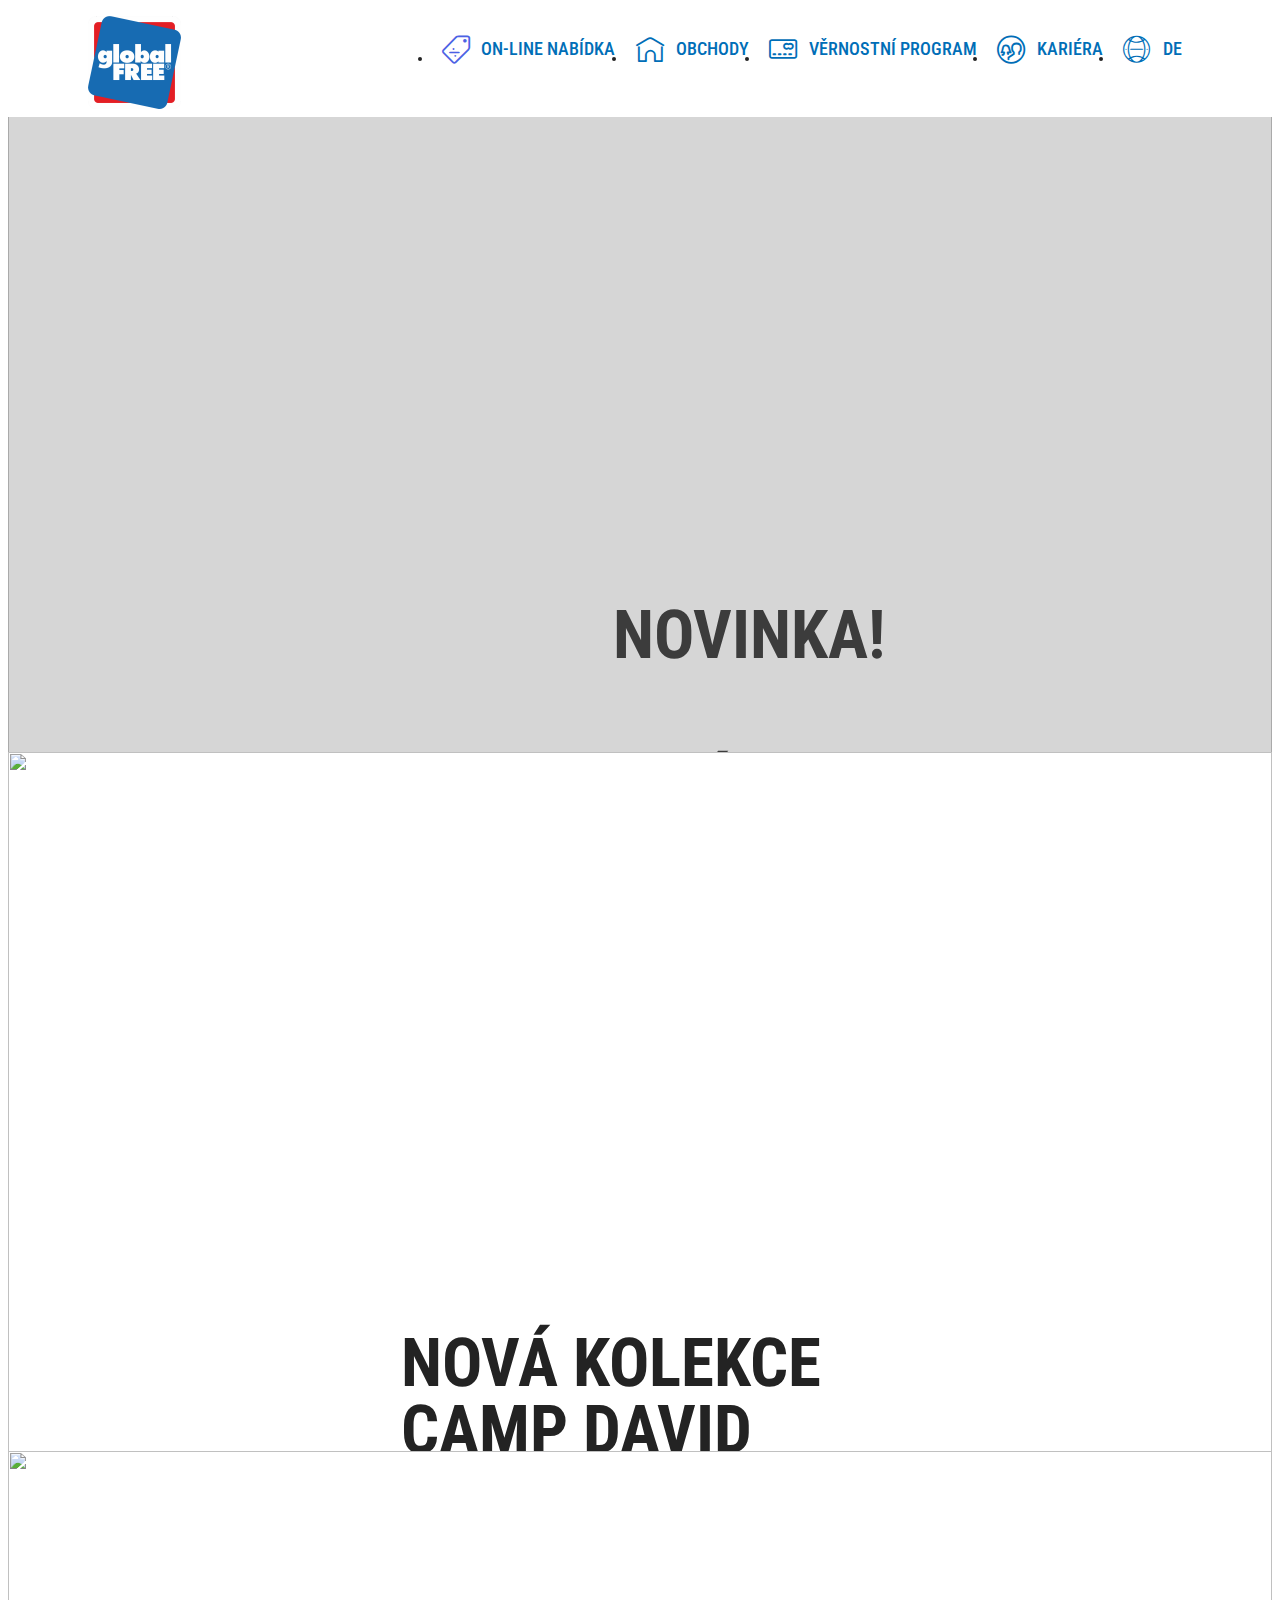
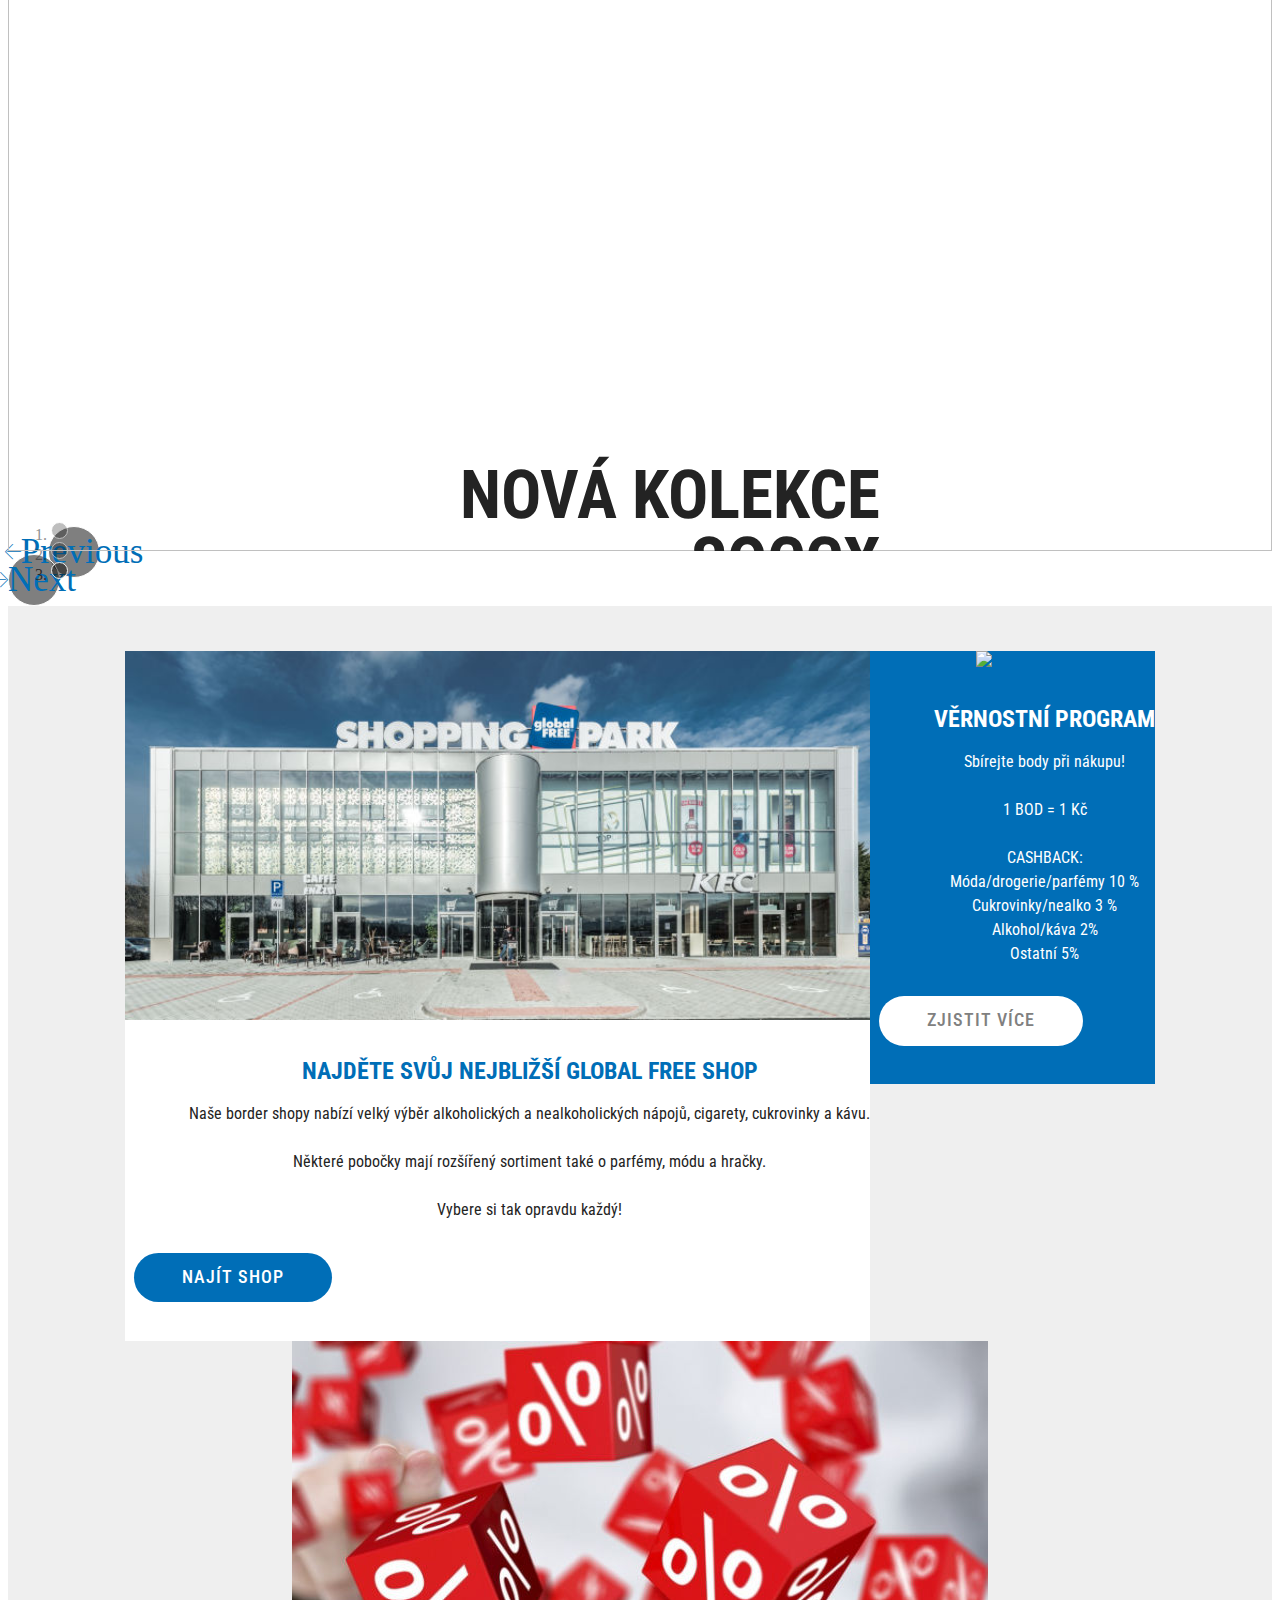
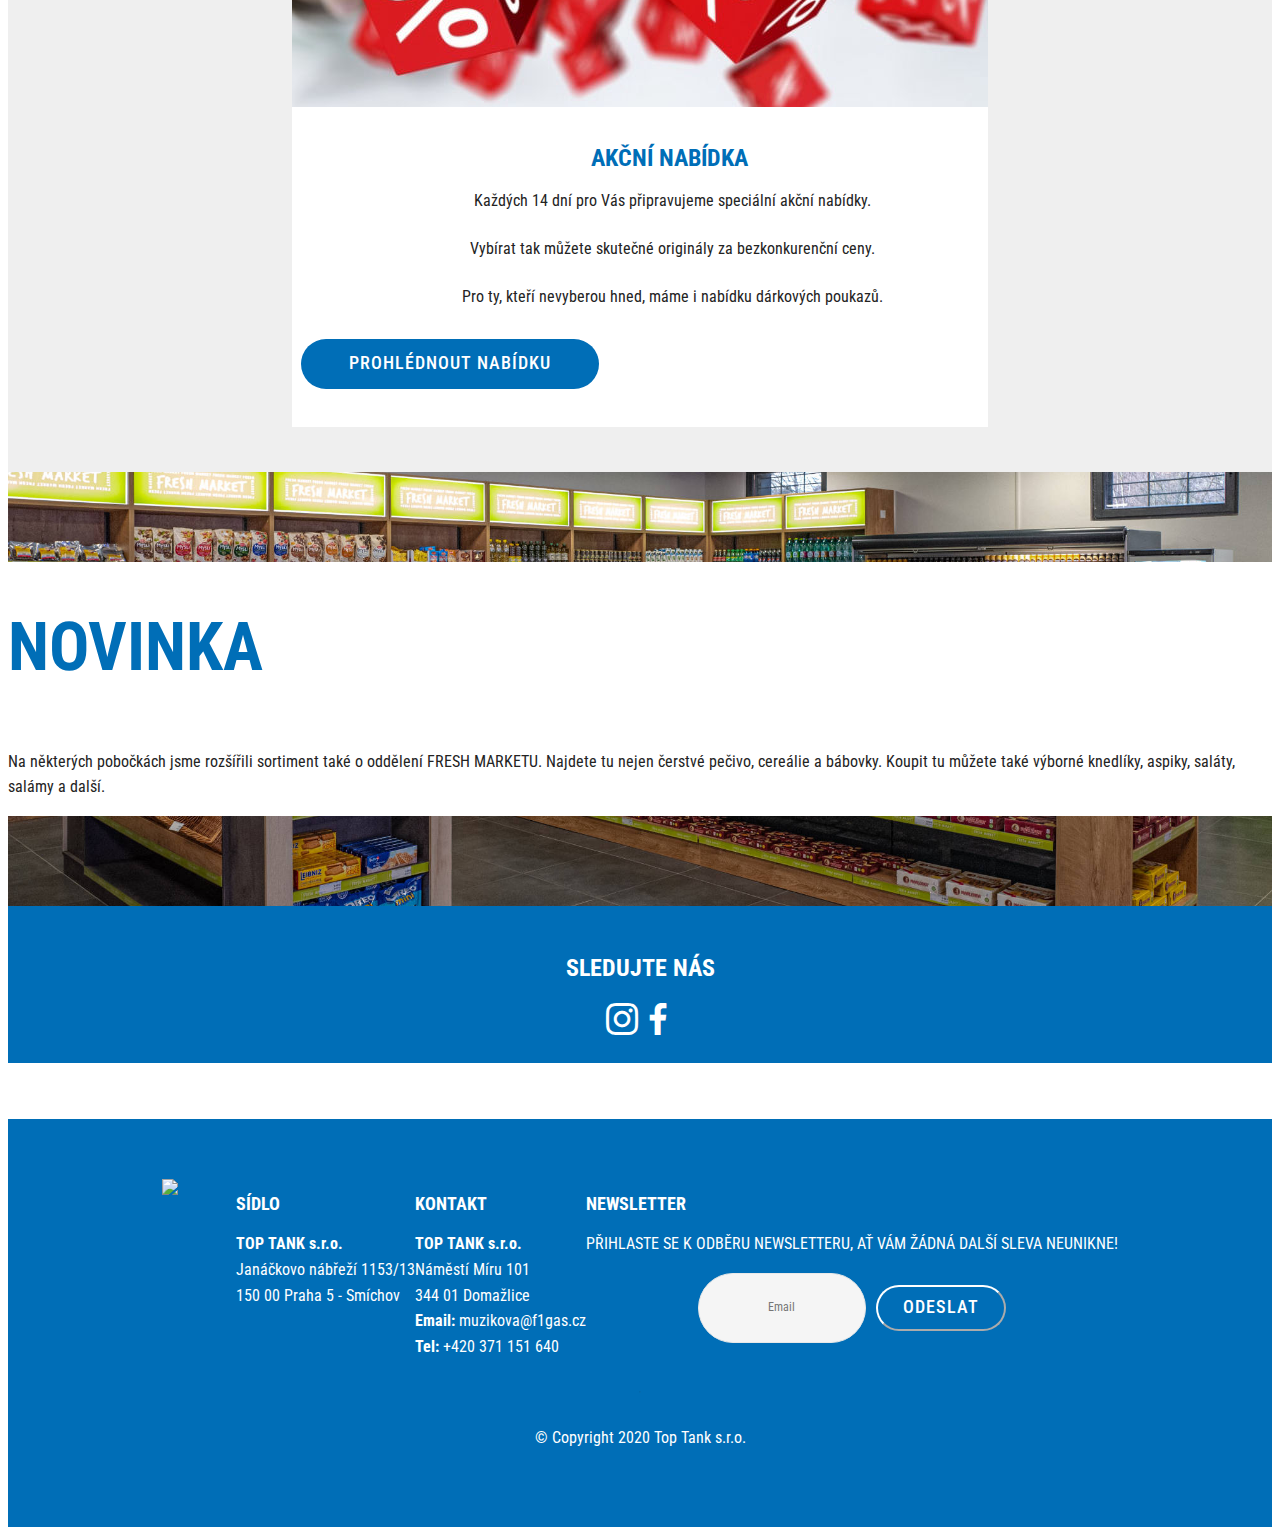
==== index.html @ 1b496476 "DE" ====
<!DOCTYPE html>
<html  >
<head>
  <!-- Site made with Mobirise Website Builder v4.12.1, https://mobirise.com -->
  <meta charset="UTF-8">
  <meta http-equiv="X-UA-Compatible" content="IE=edge">
  <meta name="generator" content="Mobirise v4.12.1, mobirise.com">
  <meta name="viewport" content="width=device-width, initial-scale=1, minimum-scale=1">
  <link rel="shortcut icon" href="assets/images/logo-global-186x186.png" type="image/x-icon">
  <meta name="description" content="">
  
  <title>Home</title>
  <link rel="stylesheet" href="assets/web/assets/mobirise-icons-bold/mobirise-icons-bold.css">
  <link rel="stylesheet" href="assets/web/assets/mobirise-icons/mobirise-icons.css">
  <link rel="stylesheet" href="assets/bootstrap/css/bootstrap.min.css">
  <link rel="stylesheet" href="assets/bootstrap/css/bootstrap-grid.min.css">
  <link rel="stylesheet" href="assets/bootstrap/css/bootstrap-reboot.min.css">
  <link rel="stylesheet" href="assets/dropdown/css/style.css">
  <link rel="stylesheet" href="assets/tether/tether.min.css">
  <link rel="stylesheet" href="assets/socicon/css/styles.css">
  <link rel="stylesheet" href="assets/theme/css/style.css">
  <link rel="preload" as="style" href="assets/mobirise/css/mbr-additional.css"><link rel="stylesheet" href="assets/mobirise/css/mbr-additional.css" type="text/css">
  
  
  
</head>
<body>
  <section class="menu cid-qTkzRZLJNu" once="menu" id="menu1-0">

    

    <nav class="navbar navbar-expand beta-menu navbar-dropdown align-items-center navbar-toggleable-sm">
        <button class="navbar-toggler navbar-toggler-right" type="button" data-toggle="collapse" data-target="#navbarSupportedContent" aria-controls="navbarSupportedContent" aria-expanded="false" aria-label="Toggle navigation">
            <div class="hamburger">
                <span></span>
                <span></span>
                <span></span>
                <span></span>
            </div>
        </button>
        <div class="menu-logo">
            <div class="navbar-brand">
                <span class="navbar-logo">
                    <a href="index.html">
                         <img src="assets/images/logo-global-186x186.png" alt="Mobirise" title="" style="height: 5.8rem;">
                    </a>
                </span>
                
            </div>
        </div>
        <div class="collapse navbar-collapse" id="navbarSupportedContent">
            <ul class="navbar-nav nav-dropdown nav-right" data-app-modern-menu="true"><li class="nav-item">
                    <a class="nav-link link text-primary display-4" href="page8.html"><span class="mbrib-sale mbr-iconfont mbr-iconfont-btn" style="color: rgb(76, 98, 228);"></span>ON-LINE NABÍDKA</a>
                </li><li class="nav-item"><a class="nav-link link text-primary display-4" href="page2.html"><span class="mbrib-home mbr-iconfont mbr-iconfont-btn"></span>OBCHODY</a></li>
                <li class="nav-item">
                    <a class="nav-link link text-primary display-4" href="page6.html"><span class="mbrib-credit-card mbr-iconfont mbr-iconfont-btn"></span>VĚRNOSTNÍ PROGRAM</a>
                </li><li class="nav-item"><a class="nav-link link text-primary display-4" href="page3.html"><span class="mbrib-users mbr-iconfont mbr-iconfont-btn"></span>KARIÉRA</a></li><li class="nav-item"><a class="nav-link link text-primary display-4" href="https://www.globalfree.cz/?lang=3"><span class="mbri-globe-2 mbr-iconfont mbr-iconfont-btn"></span>DE</a></li></ul>
            
        </div>
    </nav>
</section>

<section class="engine"><a href="https://mobirise.info/z">best website templates</a></section><section class="carousel slide cid-rQWN22Je6l" data-interval="false" id="slider2-2h">

    
    <div class="container-fluid content-slider">
        <div class="content-slider-wrap">
            <div><div class="mbr-slider slide carousel" data-keyboard="false" data-ride="carousel" data-interval="4000" data-pause="true"><ol class="carousel-indicators"><li data-app-prevent-settings="" data-target="#slider2-2h" data-slide-to="0"></li><li data-app-prevent-settings="" data-target="#slider2-2h" data-slide-to="1"></li><li data-app-prevent-settings="" data-target="#slider2-2h" class=" active" data-slide-to="2"></li></ol><div class="carousel-inner" role="listbox"><div class="carousel-item slider-fullscreen-image" data-bg-video-slide="false" style="background-image: url(assets/images/online-4275963-1920-1920x960.jpg);"><div class="container container-slide"><div class="image_wrapper"><div class="mbr-overlay" style="opacity: 0.3; background-color: rgb(118, 118, 118);"></div><img src="assets/images/online-4275963-1920-1920x960.jpg" alt="" title="FULL SCREEN SLIDER"><div class="carousel-caption justify-content-center"><div class="col-10 align-right"><h2 class="mbr-fonts-style display-1"><strong>NOVINKA!</strong><strong><br></strong></h2><p class="lead mbr-text mbr-fonts-style display-1"><strong>&nbsp;ON-LINE NÁKUPY</strong></p><div class="mbr-section-btn" buttons="0"><a class="btn display-4 btn-primary" href="page8.html">ZJISTIT VÍCE</a> </div></div></div></div></div></div><div class="carousel-item slider-fullscreen-image" data-bg-video-slide="false" style="background-image: url(assets/images/b2b-9.9.1196-1-rz-2000x3000.jpeg);"><div class="container container-slide"><div class="image_wrapper"><img src="assets/images/b2b-9.9.1196-1-rz-2000x3000.jpeg" alt="" title="VIDEO SLIDE"><div class="carousel-caption justify-content-center"><div class="col-10 align-left"><h2 class="mbr-fonts-style display-1"><strong>NOVÁ KOLEKCE</strong><br><strong>CAMP DAVID</strong></h2><p class="lead mbr-text mbr-fonts-style display-2"><strong>JIŽ NYNÍ V OC FOLMAVA</strong></p></div></div></div></div></div><div class="carousel-item slider-fullscreen-image active" data-bg-video-slide="false" style="background-image: url(assets/images/sx-spirit-aloha-shot-04-0062-1-rz-2-2000x3000.jpeg);"><div class="container container-slide"><div class="image_wrapper"><img src="assets/images/sx-spirit-aloha-shot-04-0062-1-rz-2-2000x3000.jpeg" alt="" title="IMAGE SLIDE"><div class="carousel-caption justify-content-center"><div class="col-10 align-right"><h2 class="mbr-fonts-style display-1"><strong><br></strong><strong>NOVÁ KOLEKCE</strong><br><strong>SOCCX</strong></h2><p class="lead mbr-text mbr-fonts-style display-2"><strong>JIŽ NYNÍ V OC FOLMAVA</strong></p></div></div></div></div></div></div><a data-app-prevent-settings="" class="carousel-control carousel-control-prev" role="button" data-slide="prev" href="#slider2-2h"><span aria-hidden="true" class="mbri-left mbr-iconfont"></span><span class="sr-only">Previous</span></a><a data-app-prevent-settings="" class="carousel-control carousel-control-next" role="button" data-slide="next" href="#slider2-2h"><span aria-hidden="true" class="mbri-right mbr-iconfont"></span><span class="sr-only">Next</span></a></div></div> 
        </div>
    </div>
</section>

<section class="features2 cid-rRpZSiwRb9" id="features02-40">

    

    
    <div class="container">
          <div class="row">
            <div class="col-12 col-md-12">
        
         
                </div>
              </div>
        
        
        <div class="row justify-content-center">
            <div class="card p-3 col-12 col-md-8 col-lg-4">
                <div class="card-wrapper card1">
                    <div class="card-img">
                        <a href="page2.html"><img src="assets/images/dsc-6520-final-web-696x345.jpg" alt="Mobirise" title=""></a>
                    </div>
                    <div class="card-box">
                        
                        <div class="title-wrap1 pb-4">
                        <h4 class="card-title1 mbr-fonts-style display-5"><a href="page2.html"><strong>NAJDĚTE SVŮJ NEJBLIŽŠÍ GLOBAL FREE SHOP</strong></a></h4>
                            </div>
                        <p class="mbr-text1 mbr-fonts-style display-7">Naše border shopy nabízí velký výběr alkoholických a nealkoholických nápojů, cigarety, cukrovinky a kávu.
<br>
<br>Některé pobočky mají rozšířený sortiment také o parfémy, módu a hračky.
<br>
<br>Vybere si tak opravdu každý!</p>
                    </div>
                    <div class="mbr-section-btn text-center"><a href="page2.html" class="btn btn-primary display-4">NAJÍT SHOP</a></div>
                </div>
            </div>

            <div class="card p-3 col-12 col-md-8 col-lg-4">
                <div class="card-wrapper card2">
                    <div class="card-img">
                        <a href="page6.html"><img src="assets/images/09-400x400.jpg" alt="Mobirise" title=""></a>
                    </div>
                                      <div class="card-box">
                        
                                          <div class="title-wrap2 pb-4">
                        <h4 class="card-title2 mbr-fonts-style display-5"><a href="page6.html" class="text-white"><strong>VĚRNOSTNÍ PROGRAM</strong></a></h4></div>
                        <p class="mbr-text2 mbr-fonts-style display-7">Sbírejte body při nákupu!
<br>
<br>1 BOD = 1 Kč
<br>
<br>CASHBACK:
<br>Móda/drogerie/parfémy 10 %
<br>Cukrovinky/nealko 3 %
<br>Alkohol/káva 2%
<br>Ostatní 5%</p>
                    </div>
                    <div class="mbr-section-btn text-center"><a href="page6.html" class="btn btn-white display-4">ZJISTIT VÍCE</a></div>
                </div>
            </div>

            <div class="card p-3 col-12 col-md-8 col-lg-4">
                <div class="card-wrapper card3">
                    <div class="card-img">
                        <a href="page1.html"><img src="assets/images/61301-910fbdeade-696x366.jpg" alt="Mobirise" title=""></a>
                    </div>
                                       <div class="card-box">
                        
                                           <div class="title-wrap3 pb-4">
                        <h4 class="card-title3 mbr-fonts-style display-5"><a href="page1.html"><strong>AKČNÍ NABÍDKA</strong></a>&nbsp;</h4></div>
                        <p class="mbr-text3 mbr-fonts-style display-7">Každých 14 dní pro Vás připravujeme speciální akční nabídky.
<br>
<br>Vybírat tak můžete skutečné originály za bezkonkurenční ceny.
<br>
<br>Pro ty, kteří nevyberou hned, máme i nabídku dárkových poukazů.</p>
                    </div>
                    <div class="mbr-section-btn text-center"><a href="page1.html" class="btn btn-primary display-4">
                            PROHLÉDNOUT NABÍDKU</a></div>
                </div>
            </div>

            
        </div>
    </div>
</section>

<section class="header10 cid-rQYGXHuWbc" id="header10-2j">

    

    

    <div class="container">
        <div class="media-container-column mbr-white p-5 align-left col-lg-8 col-md-10">
            <h1 class="mbr-section-title mbr-bold pb-3 mbr-fonts-style display-1">
                NOVINKA</h1>
            
            <p class="mbr-text pb-3 mbr-fonts-style display-7">Na některých pobočkách jsme rozšířili sortiment také o oddělení FRESH MARKETU. Najdete tu nejen čerstvé pečivo, cereálie a bábovky. Koupit tu můžete také výborné knedlíky, aspiky, saláty, salámy a další.</p>
            
        </div>
    </div>

    
</section>

<section class="cid-rRaK3TYxlQ" id="social-buttons2-36">

    

    

    <div class="container">
        <div class="media-container-row">
            <div class="col-md-8 align-center">
                <h2 class="pb-3 mbr-fonts-style display-5"><strong>SLEDUJTE NÁS</strong></h2>
                <div class="social-list pl-0 mb-0">
                    <a href="https://www.instagram.com/globalfreeshop/?hl=cs" target="_blank">
                        <span class="px-2 mbr-iconfont mbr-iconfont-social socicon-instagram socicon" style="color: rgb(255, 255, 255); fill: rgb(255, 255, 255);"></span>
                    </a>
                    <a href="https://www.facebook.com/GlobalFree.cz/" target="_blank">
                        <span class="px-2 mbr-iconfont mbr-iconfont-social socicon-facebook socicon" style="color: rgb(255, 255, 255); fill: rgb(255, 255, 255);"></span>
                    </a>
                    <a href="https://instagram.com/mobirise" target="_blank">
                        
                    </a>
                    <a href="https://www.youtube.com/c/mobirise" target="_blank">
                        
                    </a>
                    <a href="https://www.behance.net/Mobirise" target="_blank">
                        
                    </a>
                </div>
            </div>
        </div>
    </div>
</section>

<section class="team1 cid-rRaK3iK3nm" id="team1-35">
    
    
    
    <div class="container align-center">
        
        
        <div class="row media-row">
            
        <div class="team-item col-lg-3 col-md-6">
                <div class="item-image">
                    <a href="http://top-card.eu/cs/uvod/" target="_blank"><img src="assets/images/14-510x510.jpeg" alt="" title=""></a>
                </div>
                
            </div><div class="team-item col-lg-3 col-md-6">
                <div class="item-image">
                    <a href="https://www.shoppingparkfolmava.eu/" target="_blank"><img src="assets/images/13-510x508.jpg" alt="" title=""></a>
                </div>
                
            </div><div class="team-item col-lg-3 col-md-6">
                <div class="item-image">
                    <a href="https://www.f1gas.eu/" target="_blank"><img src="assets/images/12-510x510.jpg" alt="" title=""></a>
                </div>
                
            </div></div>    
    </div>
</section>

<section class="footer3 cid-rRaKcnX2vC" id="footer3-37">

    

    

    <div class="container">
        <div class="media-container-row content">
            <div class="col-md-2 col-sm-4">
                <div class="mb-3 img-logo">
                    <a href="https://mobirise.co/">
                         <img src="assets/images/logo-global-192x192.png" alt="Mobirise" title="">
                    </a>
                </div>
                <p class="mbr-fonts-style foot-logo display-7"></p>
            </div>
            <div class="col-md-3 col-sm-4">
                <p class="mb-4 mbr-fonts-style foot-title display-4"><strong>SÍDLO</strong></p>
                <p class="mbr-text mbr-links-column mbr-fonts-style display-7"><strong>TOP TANK s.r.o.</strong>                    
<br>Janáčkovo nábřeží 1153/13
<br>150 00 Praha 5 - Smíchov</p>
            </div>
            <div class="col-md-3 col-sm-4">
                <p class="mb-4 mbr-fonts-style foot-title display-4"><strong>KONTAKT</strong></p>
                <p class="mbr-text mbr-fonts-style mbr-links-column display-7"><strong>TOP TANK s.r.o.
</strong><br>Náměstí Míru 101
<br>344 01 Domažlice
<br><strong>Email: </strong>muzikova@f1gas.cz 
<br><strong>Tel:</strong> +420 371 151 640</p>
            </div>
            <div class="col-md-4 col-sm-12">
                <p class="mb-4 mbr-fonts-style foot-title display-4"><strong>NEWSLETTER</strong></p>
                <p class="mbr-text form-text mbr-fonts-style display-7">PŘIHLASTE SE K ODBĚRU NEWSLETTERU, AŤ VÁM ŽÁDNÁ DALŠÍ SLEVA NEUNIKNE!</p>
                <div class="media-container-column" data-form-type="formoid">
                    <!---Formbuilder Form--->
                    <form action="https://mobirise.com/" method="POST" class="mbr-form form-with-styler" data-form-title="Mobirise Form"><input type="hidden" name="email" data-form-email="true" value="02qhebOiG1i0k4bB42nNZx4FVZdfmeLm5cvxe2+/yfO5xAv3qfqxxtJmKEZ+PIzM8AKI5WwAbqno4i8o7tKXVaUMH2b8/wqGrVq2hpw3Q/K1sSVpSa+lDNN8Uzxz0NnE">
                        <div class="row form-inline justify-content-center">
                            <div hidden="hidden" data-form-alert="" class="alert alert-success col-12">Děkujeme Vám za udělený souhlas se zasíláním newsletteru. Nyní už Vám žádná další slevová akce neunikne!

Pro odhlášení z odběru využijte odkaz v patičce posledního newsletteru.

S pozdravem

Tým Global Free</div>
                            <div hidden="hidden" data-form-alert-danger="" class="alert alert-danger col-12">
                            </div>
                        </div>
                        <div class="dragArea row form-inline justify-content-center">
                            <div class="col-auto form-group " data-for="email">
                                <input type="email" name="email" placeholder="Email" data-form-field="Email" required="required" class="form-control input-sm input-inverse my-2 display-7" id="email-footer3-37">
                            </div>
                            <div class="col-auto input-group-btn  m-2"><button type="submit" class="btn m-0 btn-white-outline display-4">ODESLAT</button></div>
                        </div>
                    </form><!---Formbuilder Form--->
                </div>

            </div>
        </div>
        <div class="footer-lower">
            <div class="media-container-row">
                <div class="col-sm-12">
                    <hr>
                </div>
            </div>
            <div class="media-container-row">
                <div class="col-sm-6 copyright">
                    <p class="mbr-text mbr-fonts-style display-7">
                        © Copyright 2020 Top Tank s.r.o.</p>
                </div>
                <div class="col-md-6">
                    
                </div>
            </div>
        </div>
    </div>
</section>


  <script src="assets/web/assets/jquery/jquery.min.js"></script>
  <script src="assets/popper/popper.min.js"></script>
  <script src="assets/bootstrap/js/bootstrap.min.js"></script>
  <script src="assets/ytplayer/jquery.mb.ytplayer.min.js"></script>
  <script src="assets/vimeoplayer/jquery.mb.vimeo_player.js"></script>
  <script src="assets/smoothscroll/smooth-scroll.js"></script>
  <script src="assets/bootstrapcarouselswipe/bootstrap-carousel-swipe.js"></script>
  <script src="assets/dropdown/js/nav-dropdown.js"></script>
  <script src="assets/dropdown/js/navbar-dropdown.js"></script>
  <script src="assets/touchswipe/jquery.touch-swipe.min.js"></script>
  <script src="assets/sociallikes/social-likes.js"></script>
  <script src="assets/tether/tether.min.js"></script>
  <script src="assets/theme/js/script.js"></script>
  <script src="assets/formoid/formoid.min.js"></script>
  <script src="assets/slidervideo/script.js"></script>
  
  
</body>
</html>
---- assets/web/assets/mobirise-icons-bold/mobirise-icons-bold.css ----
@font-face {
  font-family: 'mobirise-icons-bold';
  font-display: swap;
  src:  url('mobirise-icons-bold.eot?m1l4yr');
  src:  url('mobirise-icons-bold.eot?m1l4yr#iefix') format('embedded-opentype'),
    url('mobirise-icons-bold.ttf?m1l4yr') format('truetype'),
    url('mobirise-icons-bold.woff?m1l4yr') format('woff'),
    url('mobirise-icons-bold.svg?m1l4yr#mobirise-icons-bold') format('svg');
  font-weight: normal;
  font-style: normal;
}

[class^="mbrib-"], [class*="mbrib-"] {
  /* use !important to prevent issues with browser extensions that change fonts */
  font-family: 'mobirise-icons-bold' !important;
  speak: none;
  font-style: normal;
  font-weight: normal;
  font-variant: normal;
  text-transform: none;
  line-height: 1;

  /* Better Font Rendering =========== */
  -webkit-font-smoothing: antialiased;
  -moz-osx-font-smoothing: grayscale;
}

.mbrib-add-submenu:before {
  content: "\e900";
}
.mbrib-alert:before {
  content: "\e901";
}
.mbrib-align-center:before {
  content: "\e902";
}
.mbrib-align-justify:before {
  content: "\e903";
}
.mbrib-align-left:before {
  content: "\e904";
}
.mbrib-align-right:before {
  content: "\e905";
}
.mbrib-android:before {
  content: "\e906";
}
.mbrib-apple:before {
  content: "\e907";
}
.mbrib-arrow-down:before {
  content: "\e908";
}
.mbrib-arrow-next:before {
  content: "\e909";
}
.mbrib-arrow-prev:before {
  content: "\e90a";
}
.mbrib-arrow-up:before {
  content: "\e90b";
}
.mbrib-bold:before {
  content: "\e90c";
}
.mbrib-bookmark:before {
  content: "\e90d";
}
.mbrib-bootstrap:before {
  content: "\e90e";
}
.mbrib-briefcase:before {
  content: "\e90f";
}
.mbrib-browse:before {
  content: "\e910";
}
.mbrib-bulleted-list:before {
  content: "\e911";
}
.mbrib-calendar:before {
  content: "\e912";
}
.mbrib-camera:before {
  content: "\e913";
}
.mbrib-cart-add:before {
  content: "\e914";
}
.mbrib-cart-full:before {
  content: "\e915";
}
.mbrib-cash:before {
  content: "\e916";
}
.mbrib-change-style:before {
  content: "\e917";
}
.mbrib-chat:before {
  content: "\e918";
}
.mbrib-clock:before {
  content: "\e919";
}
.mbrib-close:before {
  content: "\e91a";
}
.mbrib-cloud:before {
  content: "\e91b";
}
.mbrib-code:before {
  content: "\e91c";
}
.mbrib-contact-form:before {
  content: "\e91d";
}
.mbrib-credit-card:before {
  content: "\e91e";
}
.mbrib-cursor-click:before {
  content: "\e91f";
}
.mbrib-cust-feedback:before {
  content: "\e920";
}
.mbrib-database:before {
  content: "\e921";
}
.mbrib-delivery:before {
  content: "\e922";
}
.mbrib-desktop:before {
  content: "\e923";
}
.mbrib-devices:before {
  content: "\e924";
}
.mbrib-down:before {
  content: "\e925";
}
.mbrib-download:before {
  content: "\e926";
}
.mbrib-drag-n-drop:before {
  content: "\e927";
}
.mbrib-drag-n-drop2:before {
  content: "\e928";
}
.mbrib-edit:before {
  content: "\e929";
}
.mbrib-edit2:before {
  content: "\e92a";
}
.mbrib-error:before {
  content: "\e92b";
}
.mbrib-extension:before {
  content: "\e92c";
}
.mbrib-features:before {
  content: "\e92d";
}
.mbrib-file:before {
  content: "\e92e";
}
.mbrib-flag:before {
  content: "\e92f";
}
.mbrib-folder:before {
  content: "\e930";
}
.mbrib-gift:before {
  content: "\e931";
}
.mbrib-github:before {
  content: "\e932";
}
.mbrib-globe-2:before {
  content: "\e933";
}
.mbrib-globe:before {
  content: "\e934";
}
.mbrib-growing-chart:before {
  content: "\e935";
}
.mbrib-hearth:before {
  content: "\e936";
}
.mbrib-help:before {
  content: "\e937";
}
.mbrib-home:before {
  content: "\e938";
}
.mbrib-hot-cup:before {
  content: "\e939";
}
.mbrib-idea:before {
  content: "\e93a";
}
.mbrib-image-gallery:before {
  content: "\e93b";
}
.mbrib-image-slider:before {
  content: "\e93c";
}
.mbrib-info:before {
  content: "\e93d";
}
.mbrib-italic:before {
  content: "\e93e";
}
.mbrib-key:before {
  content: "\e93f";
}
.mbrib-laptop:before {
  content: "\e940";
}
.mbrib-layers:before {
  content: "\e941";
}
.mbrib-left-right:before {
  content: "\e942";
}
.mbrib-left:before {
  content: "\e943";
}
.mbrib-letter:before {
  content: "\e944";
}
.mbrib-like:before {
  content: "\e945";
}
.mbrib-link:before {
  content: "\e946";
}
.mbrib-lock:before {
  content: "\e947";
}
.mbrib-login:before {
  content: "\e948";
}
.mbrib-logout:before {
  content: "\e949";
}
.mbrib-magic-stick:before {
  content: "\e94a";
}
.mbrib-map-pin:before {
  content: "\e94b";
}
.mbrib-menu:before {
  content: "\e94c";
}
.mbrib-mobile:before {
  content: "\e94d";
}
.mbrib-mobile2:before {
  content: "\e94e";
}
.mbrib-mobirise:before {
  content: "\e94f";
}
.mbrib-more-horizontal:before {
  content: "\e950";
}
.mbrib-more-vertical:before {
  content: "\e951";
}
.mbrib-music:before {
  content: "\e952";
}
.mbrib-new-file:before {
  content: "\e953";
}
.mbrib-numbered-list:before {
  content: "\e954";
}
.mbrib-opened-folder:before {
  content: "\e955";
}
.mbrib-pages:before {
  content: "\e956";
}
.mbrib-paper-plane:before {
  content: "\e957";
}
.mbrib-paperclip:before {
  content: "\e958";
}
.mbrib-photo:before {
  content: "\e959";
}
.mbrib-photos:before {
  content: "\e95a";
}
.mbrib-pin:before {
  content: "\e95b";
}
.mbrib-play:before {
  content: "\e95c";
}
.mbrib-plus:before {
  content: "\e95d";
}
.mbrib-preview:before {
  content: "\e95e";
}
.mbrib-print:before {
  content: "\e95f";
}
.mbrib-protect:before {
  content: "\e960";
}
.mbrib-question:before {
  content: "\e961";
}
.mbrib-quote-left:before {
  content: "\e962";
}
.mbrib-quote-right:before {
  content: "\e963";
}
.mbrib-redo:before {
  content: "\e964";
}
.mbrib-refresh:before {
  content: "\e965";
}
.mbrib-responsive:before {
  content: "\e966";
}
.mbrib-right:before {
  content: "\e967";
}
.mbrib-rocket:before {
  content: "\e968";
}
.mbrib-sad-face:before {
  content: "\e969";
}
.mbrib-sale:before {
  content: "\e96a";
}
.mbrib-save:before {
  content: "\e96b";
}
.mbrib-search:before {
  content: "\e96c";
}
.mbrib-setting:before {
  content: "\e96d";
}
.mbrib-setting2:before {
  content: "\e96e";
}
.mbrib-setting3:before {
  content: "\e96f";
}
.mbrib-share:before {
  content: "\e970";
}
.mbrib-shopping-bag:before {
  content: "\e971";
}
.mbrib-shopping-basket:before {
  content: "\e972";
}
.mbrib-shopping-cart:before {
  content: "\e973";
}
.mbrib-sites:before {
  content: "\e974";
}
.mbrib-smile-face:before {
  content: "\e975";
}
.mbrib-speed:before {
  content: "\e976";
}
.mbrib-star:before {
  content: "\e977";
}
.mbrib-success:before {
  content: "\e978";
}
.mbrib-sun:before {
  content: "\e979";
}
.mbrib-sun2:before {
  content: "\e97a";
}
.mbrib-tablet-vertical:before {
  content: "\e97b";
}
.mbrib-tablet:before {
  content: "\e97c";
}
.mbrib-target:before {
  content: "\e97d";
}
.mbrib-timer:before {
  content: "\e97e";
}
.mbrib-to-ftp:before {
  content: "\e97f";
}
.mbrib-to-local-drive:before {
  content: "\e980";
}
.mbrib-touch-swipe:before {
  content: "\e981";
}
.mbrib-touch:before {
  content: "\e982";
}
.mbrib-trash:before {
  content: "\e983";
}
.mbrib-underline:before {
  content: "\e984";
}
.mbrib-undo:before {
  content: "\e985";
}
.mbrib-unlink:before {
  content: "\e986";
}
.mbrib-unlock:before {
  content: "\e987";
}
.mbrib-up-down:before {
  content: "\e988";
}
.mbrib-up:before {
  content: "\e989";
}
.mbrib-update:before {
  content: "\e98a";
}
.mbrib-upload:before {
  content: "\e98b";
}
.mbrib-user:before {
  content: "\e98c";
}
.mbrib-user2:before {
  content: "\e98d";
}
.mbrib-users:before {
  content: "\e98e";
}
.mbrib-video-play:before {
  content: "\e98f";
}
.mbrib-video:before {
  content: "\e990";
}
.mbrib-watch:before {
  content: "\e991";
}
.mbrib-website-theme:before {
  content: "\e992";
}
.mbrib-wifi:before {
  content: "\e993";
}
.mbrib-windows:before {
  content: "\e994";
}
.mbrib-zoom-out:before {
  content: "\e995";
}
---- assets/web/assets/mobirise-icons/mobirise-icons.css ----
@font-face {
  font-family: 'MobiriseIcons';
  src:  url('mobirise-icons.eot?spat4u');
  src:  url('mobirise-icons.eot?spat4u#iefix') format('embedded-opentype'),
    url('mobirise-icons.ttf?spat4u') format('truetype'),
    url('mobirise-icons.woff?spat4u') format('woff'),
    url('mobirise-icons.svg?spat4u#MobiriseIcons') format('svg');
  font-weight: normal;
  font-style: normal;
  font-display: swap;
}

[class^="mbri-"], [class*=" mbri-"] {
  /* use !important to prevent issues with browser extensions that change fonts */
  font-family: MobiriseIcons !important;
  speak: none;
  font-style: normal;
  font-weight: normal;
  font-variant: normal;
  text-transform: none;
  line-height: 1;

  /* Better Font Rendering =========== */
  -webkit-font-smoothing: antialiased;
  -moz-osx-font-smoothing: grayscale;
}

.mbri-add-submenu:before {
  content: "\e900";
}
.mbri-alert:before {
  content: "\e901";
}
.mbri-align-center:before {
  content: "\e902";
}
.mbri-align-justify:before {
  content: "\e903";
}
.mbri-align-left:before {
  content: "\e904";
}
.mbri-align-right:before {
  content: "\e905";
}
.mbri-android:before {
  content: "\e906";
}
.mbri-apple:before {
  content: "\e907";
}
.mbri-arrow-down:before {
  content: "\e908";
}
.mbri-arrow-next:before {
  content: "\e909";
}
.mbri-arrow-prev:before {
  content: "\e90a";
}
.mbri-arrow-up:before {
  content: "\e90b";
}
.mbri-bold:before {
  content: "\e90c";
}
.mbri-bookmark:before {
  content: "\e90d";
}
.mbri-bootstrap:before {
  content: "\e90e";
}
.mbri-briefcase:before {
  content: "\e90f";
}
.mbri-browse:before {
  content: "\e910";
}
.mbri-bulleted-list:before {
  content: "\e911";
}
.mbri-calendar:before {
  content: "\e912";
}
.mbri-camera:before {
  content: "\e913";
}
.mbri-cart-add:before {
  content: "\e914";
}
.mbri-cart-full:before {
  content: "\e915";
}
.mbri-cash:before {
  content: "\e916";
}
.mbri-change-style:before {
  content: "\e917";
}
.mbri-chat:before {
  content: "\e918";
}
.mbri-clock:before {
  content: "\e919";
}
.mbri-close:before {
  content: "\e91a";
}
.mbri-cloud:before {
  content: "\e91b";
}
.mbri-code:before {
  content: "\e91c";
}
.mbri-contact-form:before {
  content: "\e91d";
}
.mbri-credit-card:before {
  content: "\e91e";
}
.mbri-cursor-click:before {
  content: "\e91f";
}
.mbri-cust-feedback:before {
  content: "\e920";
}
.mbri-database:before {
  content: "\e921";
}
.mbri-delivery:before {
  content: "\e922";
}
.mbri-desktop:before {
  content: "\e923";
}
.mbri-devices:before {
  content: "\e924";
}
.mbri-down:before {
  content: "\e925";
}
.mbri-download:before {
  content: "\e989";
}
.mbri-drag-n-drop:before {
  content: "\e927";
}
.mbri-drag-n-drop2:before {
  content: "\e928";
}
.mbri-edit:before {
  content: "\e929";
}
.mbri-edit2:before {
  content: "\e92a";
}
.mbri-error:before {
  content: "\e92b";
}
.mbri-extension:before {
  content: "\e92c";
}
.mbri-features:before {
  content: "\e92d";
}
.mbri-file:before {
  content: "\e92e";
}
.mbri-flag:before {
  content: "\e92f";
}
.mbri-folder:before {
  content: "\e930";
}
.mbri-gift:before {
  content: "\e931";
}
.mbri-github:before {
  content: "\e932";
}
.mbri-globe:before {
  content: "\e933";
}
.mbri-globe-2:before {
  content: "\e934";
}
.mbri-growing-chart:before {
  content: "\e935";
}
.mbri-hearth:before {
  content: "\e936";
}
.mbri-help:before {
  content: "\e937";
}
.mbri-home:before {
  content: "\e938";
}
.mbri-hot-cup:before {
  content: "\e939";
}
.mbri-idea:before {
  content: "\e93a";
}
.mbri-image-gallery:before {
  content: "\e93b";
}
.mbri-image-slider:before {
  content: "\e93c";
}
.mbri-info:before {
  content: "\e93d";
}
.mbri-italic:before {
  content: "\e93e";
}
.mbri-key:before {
  content: "\e93f";
}
.mbri-laptop:before {
  content: "\e940";
}
.mbri-layers:before {
  content: "\e941";
}
.mbri-left-right:before {
  content: "\e942";
}
.mbri-left:before {
  content: "\e943";
}
.mbri-letter:before {
  content: "\e944";
}
.mbri-like:before {
  content: "\e945";
}
.mbri-link:before {
  content: "\e946";
}
.mbri-lock:before {
  content: "\e947";
}
.mbri-login:before {
  content: "\e948";
}
.mbri-logout:before {
  content: "\e949";
}
.mbri-magic-stick:before {
  content: "\e94a";
}
.mbri-map-pin:before {
  content: "\e94b";
}
.mbri-menu:before {
  content: "\e94c";
}
.mbri-mobile:before {
  content: "\e94d";
}
.mbri-mobile2:before {
  content: "\e94e";
}
.mbri-mobirise:before {
  content: "\e94f";
}
.mbri-more-horizontal:before {
  content: "\e950";
}
.mbri-more-vertical:before {
  content: "\e951";
}
.mbri-music:before {
  content: "\e952";
}
.mbri-new-file:before {
  content: "\e953";
}
.mbri-numbered-list:before {
  content: "\e954";
}
.mbri-opened-folder:before {
  content: "\e955";
}
.mbri-pages:before {
  content: "\e956";
}
.mbri-paper-plane:before {
  content: "\e957";
}
.mbri-paperclip:before {
  content: "\e958";
}
.mbri-photo:before {
  content: "\e959";
}
.mbri-photos:before {
  content: "\e95a";
}
.mbri-pin:before {
  content: "\e95b";
}
.mbri-play:before {
  content: "\e95c";
}
.mbri-plus:before {
  content: "\e95d";
}
.mbri-preview:before {
  content: "\e95e";
}
.mbri-print:before {
  content: "\e95f";
}
.mbri-protect:before {
  content: "\e960";
}
.mbri-question:before {
  content: "\e961";
}
.mbri-quote-left:before {
  content: "\e962";
}
.mbri-quote-right:before {
  content: "\e963";
}
.mbri-refresh:before {
  content: "\e964";
}
.mbri-responsive:before {
  content: "\e965";
}
.mbri-right:before {
  content: "\e966";
}
.mbri-rocket:before {
  content: "\e967";
}
.mbri-sad-face:before {
  content: "\e968";
}
.mbri-sale:before {
  content: "\e969";
}
.mbri-save:before {
  content: "\e96a";
}
.mbri-search:before {
  content: "\e96b";
}
.mbri-setting:before {
  content: "\e96c";
}
.mbri-setting2:before {
  content: "\e96d";
}
.mbri-setting3:before {
  content: "\e96e";
}
.mbri-share:before {
  content: "\e96f";
}
.mbri-shopping-bag:before {
  content: "\e970";
}
.mbri-shopping-basket:before {
  content: "\e971";
}
.mbri-shopping-cart:before {
  content: "\e972";
}
.mbri-sites:before {
  content: "\e973";
}
.mbri-smile-face:before {
  content: "\e974";
}
.mbri-speed:before {
  content: "\e975";
}
.mbri-star:before {
  content: "\e976";
}
.mbri-success:before {
  content: "\e977";
}
.mbri-sun:before {
  content: "\e978";
}
.mbri-sun2:before {
  content: "\e979";
}
.mbri-tablet:before {
  content: "\e97a";
}
.mbri-tablet-vertical:before {
  content: "\e97b";
}
.mbri-target:before {
  content: "\e97c";
}
.mbri-timer:before {
  content: "\e97d";
}
.mbri-to-ftp:before {
  content: "\e97e";
}
.mbri-to-local-drive:before {
  content: "\e97f";
}
.mbri-touch-swipe:before {
  content: "\e980";
}
.mbri-touch:before {
  content: "\e981";
}
.mbri-trash:before {
  content: "\e982";
}
.mbri-underline:before {
  content: "\e983";
}
.mbri-unlink:before {
  content: "\e984";
}
.mbri-unlock:before {
  content: "\e985";
}
.mbri-up-down:before {
  content: "\e986";
}
.mbri-up:before {
  content: "\e987";
}
.mbri-update:before {
  content: "\e988";
}
.mbri-upload:before {
 content: "\e926"; 
}
.mbri-user:before {
  content: "\e98a";
}
.mbri-user2:before {
  content: "\e98b";
}
.mbri-users:before {
  content: "\e98c";
}
.mbri-video:before {
  content: "\e98d";
}
.mbri-video-play:before {
  content: "\e98e";
}
.mbri-watch:before {
  content: "\e98f";
}
.mbri-website-theme:before {
  content: "\e990";
}
.mbri-wifi:before {
  content: "\e991";
}
.mbri-windows:before {
  content: "\e992";
}
.mbri-zoom-out:before {
  content: "\e993";
}
.mbri-redo:before {
  content: "\e994";
}
.mbri-undo:before {
  content: "\e995";
}
---- assets/dropdown/css/style.css ----
.navbar-dropdown {
  left: 0;
  padding: 0;
  position: absolute;
  right: 0;
  top: 0;
  transition: all 0.45s ease;
  z-index: 1030;
  background: #282828; }
  .navbar-dropdown .navbar-logo {
    margin-right: 0.8rem;
    transition: margin 0.3s ease-in-out;
    vertical-align: middle; }
    .navbar-dropdown .navbar-logo img {
      height: 3.125rem;
      transition: all 0.3s ease-in-out; }
    .navbar-dropdown .navbar-logo.mbr-iconfont {
      font-size: 3.125rem;
      line-height: 3.125rem; }
  .navbar-dropdown .navbar-caption {
    font-weight: 700;
    white-space: normal;
    vertical-align: -4px;
    line-height: 3.125rem !important; }
    .navbar-dropdown .navbar-caption, .navbar-dropdown .navbar-caption:hover {
      color: inherit;
      text-decoration: none; }
  .navbar-dropdown .mbr-iconfont + .navbar-caption {
    vertical-align: -1px; }
  .navbar-dropdown.navbar-fixed-top {
    position: fixed; }
  .navbar-dropdown .navbar-brand span {
    vertical-align: -4px; }
  .navbar-dropdown.bg-color.transparent {
    background: none; }
  .navbar-dropdown.navbar-short .navbar-brand {
    padding: 0.625rem 0; }
    .navbar-dropdown.navbar-short .navbar-brand span {
      vertical-align: -1px; }
  .navbar-dropdown.navbar-short .navbar-caption {
    line-height: 2.375rem !important;
    vertical-align: -2px; }
  .navbar-dropdown.navbar-short .navbar-logo {
    margin-right: 0.5rem; }
    .navbar-dropdown.navbar-short .navbar-logo img {
      height: 2.375rem; }
    .navbar-dropdown.navbar-short .navbar-logo.mbr-iconfont {
      font-size: 2.375rem;
      line-height: 2.375rem; }
  .navbar-dropdown.navbar-short .mbr-table-cell {
    height: 3.625rem; }
  .navbar-dropdown .navbar-close {
    left: 0.6875rem;
    position: fixed;
    top: 0.75rem;
    z-index: 1000; }
  .navbar-dropdown .hamburger-icon {
    content: "";
    display: inline-block;
    vertical-align: middle;
    width: 16px;
    -webkit-box-shadow: 0 -6px 0 1px #282828,0 0 0 1px #282828,0 6px 0 1px #282828;
    -moz-box-shadow: 0 -6px 0 1px #282828,0 0 0 1px #282828,0 6px 0 1px #282828;
    box-shadow: 0 -6px 0 1px #282828,0 0 0 1px #282828,0 6px 0 1px #282828; }

.dropdown-menu .dropdown-toggle[data-toggle="dropdown-submenu"]::after {
  border-bottom: 0.35em solid transparent;
  border-left: 0.35em solid;
  border-right: 0;
  border-top: 0.35em solid transparent;
  margin-left: 0.3rem; }

.dropdown-menu .dropdown-item:focus {
  outline: 0; }

.nav-dropdown {
  font-size: 0.75rem;
  font-weight: 500;
  height: auto !important; }
  .nav-dropdown .nav-btn {
    padding-left: 1rem; }
  .nav-dropdown .link {
    margin: .667em 1.667em;
    font-weight: 500;
    padding: 0;
    transition: color .2s ease-in-out; }
    .nav-dropdown .link.dropdown-toggle {
      margin-right: 2.583em; }
      .nav-dropdown .link.dropdown-toggle::after {
        margin-left: .25rem;
        border-top: 0.35em solid;
        border-right: 0.35em solid transparent;
        border-left: 0.35em solid transparent;
        border-bottom: 0; }
      .nav-dropdown .link.dropdown-toggle[aria-expanded="true"] {
        margin: 0;
        padding: 0.667em 3.263em  0.667em 1.667em; }
  .nav-dropdown .link::after,
  .nav-dropdown .dropdown-item::after {
    color: inherit; }
  .nav-dropdown .btn {
    font-size: 0.75rem;
    font-weight: 700;
    letter-spacing: 0;
    margin-bottom: 0;
    padding-left: 1.25rem;
    padding-right: 1.25rem; }
  .nav-dropdown .dropdown-menu {
    border-radius: 0;
    border: 0;
    left: 0;
    margin: 0;
    padding-bottom: 1.25rem;
    padding-top: 1.25rem;
    position: relative; }
  .nav-dropdown .dropdown-submenu {
    margin-left: 0.125rem;
    top: 0; }
  .nav-dropdown .dropdown-item {
    font-weight: 500;
    line-height: 2;
    padding: 0.3846em 4.615em 0.3846em 1.5385em;
    position: relative;
    transition: color .2s ease-in-out, background-color .2s ease-in-out; }
    .nav-dropdown .dropdown-item::after {
      margin-top: -0.3077em;
      position: absolute;
      right: 1.1538em;
      top: 50%; }
    .nav-dropdown .dropdown-item:focus, .nav-dropdown .dropdown-item:hover {
      background: none; }

@media (max-width: 767px) {
  .nav-dropdown.navbar-toggleable-sm {
    bottom: 0;
    display: none;
    left: 0;
    overflow-x: hidden;
    position: fixed;
    top: 0;
    transform: translateX(-100%);
    -ms-transform: translateX(-100%);
    -webkit-transform: translateX(-100%);
    width: 18.75rem;
    z-index: 999; } }
.nav-dropdown.navbar-toggleable-xl {
  bottom: 0;
  display: none;
  left: 0;
  overflow-x: hidden;
  position: fixed;
  top: 0;
  transform: translateX(-100%);
  -ms-transform: translateX(-100%);
  -webkit-transform: translateX(-100%);
  width: 18.75rem;
  z-index: 999; }

.nav-dropdown-sm {
  display: block !important;
  overflow-x: hidden;
  overflow: auto;
  padding-top: 3.875rem; }
  .nav-dropdown-sm::after {
    content: "";
    display: block;
    height: 3rem;
    width: 100%; }
  .nav-dropdown-sm.collapse.in ~ .navbar-close {
    display: block !important; }
  .nav-dropdown-sm.collapsing, .nav-dropdown-sm.collapse.in {
    transform: translateX(0);
    -ms-transform: translateX(0);
    -webkit-transform: translateX(0);
    transition: all 0.25s ease-out;
    -webkit-transition: all 0.25s ease-out;
    background: #282828; }
  .nav-dropdown-sm.collapsing[aria-expanded="false"] {
    transform: translateX(-100%);
    -ms-transform: translateX(-100%);
    -webkit-transform: translateX(-100%); }
  .nav-dropdown-sm .nav-item {
    display: block;
    margin-left: 0 !important;
    padding-left: 0; }
  .nav-dropdown-sm .link,
  .nav-dropdown-sm .dropdown-item {
    border-top: 1px dotted rgba(255, 255, 255, 0.1);
    font-size: 0.8125rem;
    line-height: 1.6;
    margin: 0 !important;
    padding: 0.875rem 2.4rem 0.875rem 1.5625rem !important;
    position: relative;
    white-space: normal; }
    .nav-dropdown-sm .link:focus, .nav-dropdown-sm .link:hover,
    .nav-dropdown-sm .dropdown-item:focus,
    .nav-dropdown-sm .dropdown-item:hover {
      background: rgba(0, 0, 0, 0.2) !important;
      color: #c0a375; }
  .nav-dropdown-sm .nav-btn {
    position: relative;
    padding: 1.5625rem 1.5625rem 0 1.5625rem; }
    .nav-dropdown-sm .nav-btn::before {
      border-top: 1px dotted rgba(255, 255, 255, 0.1);
      content: "";
      left: 0;
      position: absolute;
      top: 0;
      width: 100%; }
    .nav-dropdown-sm .nav-btn + .nav-btn {
      padding-top: 0.625rem; }
      .nav-dropdown-sm .nav-btn + .nav-btn::before {
        display: none; }
  .nav-dropdown-sm .btn {
    padding: 0.625rem 0; }
  .nav-dropdown-sm .dropdown-toggle[data-toggle="dropdown-submenu"]::after {
    margin-left: .25rem;
    border-top: 0.35em solid;
    border-right: 0.35em solid transparent;
    border-left: 0.35em solid transparent;
    border-bottom: 0; }
  .nav-dropdown-sm .dropdown-toggle[data-toggle="dropdown-submenu"][aria-expanded="true"]::after {
    border-top: 0;
    border-right: 0.35em solid transparent;
    border-left: 0.35em solid transparent;
    border-bottom: 0.35em solid; }
  .nav-dropdown-sm .dropdown-menu {
    margin: 0;
    padding: 0;
    position: relative;
    top: 0;
    left: 0;
    width: 100%;
    border: 0;
    float: none;
    border-radius: 0;
    background: none; }
  .nav-dropdown-sm .dropdown-submenu {
    left: 100%;
    margin-left: 0.125rem;
    margin-top: -1.25rem;
    top: 0; }

.navbar-toggleable-sm .nav-dropdown .dropdown-menu {
  position: absolute; }

.navbar-toggleable-sm .nav-dropdown .dropdown-submenu {
  left: 100%;
  margin-left: 0.125rem;
  margin-top: -1.25rem;
  top: 0; }

.navbar-toggleable-sm.opened .nav-dropdown .dropdown-menu {
  position: relative; }

.navbar-toggleable-sm.opened .nav-dropdown .dropdown-submenu {
  left: 0;
  margin-left: 00rem;
  margin-top: 0rem;
  top: 0; }

.is-builder .nav-dropdown.collapsing {
  transition: none !important; }

/*# sourceMappingURL=style.css.map */
---- assets/socicon/css/styles.css ----
@charset "UTF-8";

@font-face {
  font-family: "socicon";
  src:url("../fonts/socicon.eot");
  src:url("../fonts/socicon.eot?#iefix") format("embedded-opentype"),
    url("../fonts/socicon.woff") format("woff"),
    url("../fonts/socicon.ttf") format("truetype"),
    url("../fonts/socicon.svg#socicon") format("svg");
  font-weight: normal;
  font-style: normal;
  font-display:swap;
}

[data-icon]:before {
  font-family: "socicon" !important;
  content: attr(data-icon);
  font-style: normal !important;
  font-weight: normal !important;
  font-variant: normal !important;
  text-transform: none !important;
  speak: none;
  line-height: 1;
  -webkit-font-smoothing: antialiased;
  -moz-osx-font-smoothing: grayscale;
}

[class^="socicon-"]:before,
[class*=" socicon-"]:before {
  font-family: "socicon" !important;
  font-style: normal !important;
  font-weight: normal !important;
  font-variant: normal !important;
  text-transform: none !important;
  speak: none;
  line-height: 1;
  -webkit-font-smoothing: antialiased;
  -moz-osx-font-smoothing: grayscale;
}

.socicon-modelmayhem:before {
  content: "\e000";
}
.socicon-mixcloud:before {
  content: "\e001";
}
.socicon-drupal:before {
  content: "\e002";
}
.socicon-swarm:before {
  content: "\e003";
}
.socicon-istock:before {
  content: "\e004";
}
.socicon-yammer:before {
  content: "\e005";
}
.socicon-ello:before {
  content: "\e006";
}
.socicon-stackoverflow:before {
  content: "\e007";
}
.socicon-persona:before {
  content: "\e008";
}
.socicon-triplej:before {
  content: "\e009";
}
.socicon-houzz:before {
  content: "\e00a";
}
.socicon-rss:before {
  content: "\e00b";
}
.socicon-paypal:before {
  content: "\e00c";
}
.socicon-odnoklassniki:before {
  content: "\e00d";
}
.socicon-airbnb:before {
  content: "\e00e";
}
.socicon-periscope:before {
  content: "\e00f";
}
.socicon-outlook:before {
  content: "\e010";
}
.socicon-coderwall:before {
  content: "\e011";
}
.socicon-tripadvisor:before {
  content: "\e012";
}
.socicon-appnet:before {
  content: "\e013";
}
.socicon-goodreads:before {
  content: "\e014";
}
.socicon-tripit:before {
  content: "\e015";
}
.socicon-lanyrd:before {
  content: "\e016";
}
.socicon-slideshare:before {
  content: "\e017";
}
.socicon-buffer:before {
  content: "\e018";
}
.socicon-disqus:before {
  content: "\e019";
}
.socicon-vkontakte:before {
  content: "\e01a";
}
.socicon-whatsapp:before {
  content: "\e01b";
}
.socicon-patreon:before {
  content: "\e01c";
}
.socicon-storehouse:before {
  content: "\e01d";
}
.socicon-pocket:before {
  content: "\e01e";
}
.socicon-mail:before {
  content: "\e01f";
}
.socicon-blogger:before {
  content: "\e020";
}
.socicon-technorati:before {
  content: "\e021";
}
.socicon-reddit:before {
  content: "\e022";
}
.socicon-dribbble:before {
  content: "\e023";
}
.socicon-stumbleupon:before {
  content: "\e024";
}
.socicon-digg:before {
  content: "\e025";
}
.socicon-envato:before {
  content: "\e026";
}
.socicon-behance:before {
  content: "\e027";
}
.socicon-delicious:before {
  content: "\e028";
}
.socicon-deviantart:before {
  content: "\e029";
}
.socicon-forrst:before {
  content: "\e02a";
}
.socicon-play:before {
  content: "\e02b";
}
.socicon-zerply:before {
  content: "\e02c";
}
.socicon-wikipedia:before {
  content: "\e02d";
}
.socicon-apple:before {
  content: "\e02e";
}
.socicon-flattr:before {
  content: "\e02f";
}
.socicon-github:before {
  content: "\e030";
}
.socicon-renren:before {
  content: "\e031";
}
.socicon-friendfeed:before {
  content: "\e032";
}
.socicon-newsvine:before {
  content: "\e033";
}
.socicon-identica:before {
  content: "\e034";
}
.socicon-bebo:before {
  content: "\e035";
}
.socicon-zynga:before {
  content: "\e036";
}
.socicon-steam:before {
  content: "\e037";
}
.socicon-xbox:before {
  content: "\e038";
}
.socicon-windows:before {
  content: "\e039";
}
.socicon-qq:before {
  content: "\e03a";
}
.socicon-douban:before {
  content: "\e03b";
}
.socicon-meetup:before {
  content: "\e03c";
}
.socicon-playstation:before {
  content: "\e03d";
}
.socicon-android:before {
  content: "\e03e";
}
.socicon-snapchat:before {
  content: "\e03f";
}
.socicon-twitter:before {
  content: "\e040";
}
.socicon-facebook:before {
  content: "\e041";
}
.socicon-googleplus:before {
  content: "\e042";
}
.socicon-pinterest:before {
  content: "\e043";
}
.socicon-foursquare:before {
  content: "\e044";
}
.socicon-yahoo:before {
  content: "\e045";
}
.socicon-skype:before {
  content: "\e046";
}
.socicon-yelp:before {
  content: "\e047";
}
.socicon-feedburner:before {
  content: "\e048";
}
.socicon-linkedin:before {
  content: "\e049";
}
.socicon-viadeo:before {
  content: "\e04a";
}
.socicon-xing:before {
  content: "\e04b";
}
.socicon-myspace:before {
  content: "\e04c";
}
.socicon-soundcloud:before {
  content: "\e04d";
}
.socicon-spotify:before {
  content: "\e04e";
}
.socicon-grooveshark:before {
  content: "\e04f";
}
.socicon-lastfm:before {
  content: "\e050";
}
.socicon-youtube:before {
  content: "\e051";
}
.socicon-vimeo:before {
  content: "\e052";
}
.socicon-dailymotion:before {
  content: "\e053";
}
.socicon-vine:before {
  content: "\e054";
}
.socicon-flickr:before {
  content: "\e055";
}
.socicon-500px:before {
  content: "\e056";
}
.socicon-wordpress:before {
  content: "\e058";
}
.socicon-tumblr:before {
  content: "\e059";
}
.socicon-twitch:before {
  content: "\e05a";
}
.socicon-8tracks:before {
  content: "\e05b";
}
.socicon-amazon:before {
  content: "\e05c";
}
.socicon-icq:before {
  content: "\e05d";
}
.socicon-smugmug:before {
  content: "\e05e";
}
.socicon-ravelry:before {
  content: "\e05f";
}
.socicon-weibo:before {
  content: "\e060";
}
.socicon-baidu:before {
  content: "\e061";
}
.socicon-angellist:before {
  content: "\e062";
}
.socicon-ebay:before {
  content: "\e063";
}
.socicon-imdb:before {
  content: "\e064";
}
.socicon-stayfriends:before {
  content: "\e065";
}
.socicon-residentadvisor:before {
  content: "\e066";
}
.socicon-google:before {
  content: "\e067";
}
.socicon-yandex:before {
  content: "\e068";
}
.socicon-sharethis:before {
  content: "\e069";
}
.socicon-bandcamp:before {
  content: "\e06a";
}
.socicon-itunes:before {
  content: "\e06b";
}
.socicon-deezer:before {
  content: "\e06c";
}
.socicon-telegram:before {
  content: "\e06e";
}
.socicon-openid:before {
  content: "\e06f";
}
.socicon-amplement:before {
  content: "\e070";
}
.socicon-viber:before {
  content: "\e071";
}
.socicon-zomato:before {
  content: "\e072";
}
.socicon-draugiem:before {
  content: "\e074";
}
.socicon-endomodo:before {
  content: "\e075";
}
.socicon-filmweb:before {
  content: "\e076";
}
.socicon-stackexchange:before {
  content: "\e077";
}
.socicon-wykop:before {
  content: "\e078";
}
.socicon-teamspeak:before {
  content: "\e079";
}
.socicon-teamviewer:before {
  content: "\e07a";
}
.socicon-ventrilo:before {
  content: "\e07b";
}
.socicon-younow:before {
  content: "\e07c";
}
.socicon-raidcall:before {
  content: "\e07d";
}
.socicon-mumble:before {
  content: "\e07e";
}
.socicon-medium:before {
  content: "\e06d";
}
.socicon-bebee:before {
  content: "\e07f";
}
.socicon-hitbox:before {
  content: "\e080";
}
.socicon-reverbnation:before {
  content: "\e081";
}
.socicon-formulr:before {
  content: "\e082";
}
.socicon-instagram:before {
  content: "\e057";
}
.socicon-battlenet:before {
  content: "\e083";
}
.socicon-chrome:before {
  content: "\e084";
}
.socicon-discord:before {
  content: "\e086";
}
.socicon-issuu:before {
  content: "\e087";
}
.socicon-macos:before {
  content: "\e088";
}
.socicon-firefox:before {
  content: "\e089";
}
.socicon-opera:before {
  content: "\e08d";
}
.socicon-keybase:before {
  content: "\e090";
}
.socicon-alliance:before {
  content: "\e091";
}
.socicon-livejournal:before {
  content: "\e092";
}
.socicon-googlephotos:before {
  content: "\e093";
}
.socicon-horde:before {
  content: "\e094";
}
.socicon-etsy:before {
  content: "\e095";
}
.socicon-zapier:before {
  content: "\e096";
}
.socicon-google-scholar:before {
  content: "\e097";
}
.socicon-researchgate:before {
  content: "\e098";
}
.socicon-wechat:before {
  content: "\e099";
}
.socicon-strava:before {
  content: "\e09a";
}
.socicon-line:before {
  content: "\e09b";
}
.socicon-lyft:before {
  content: "\e09c";
}
.socicon-uber:before {
  content: "\e09d";
}
.socicon-songkick:before {
  content: "\e09e";
}
.socicon-viewbug:before {
  content: "\e09f";
}
.socicon-googlegroups:before {
  content: "\e0a0";
}
.socicon-quora:before {
  content: "\e073";
}
.socicon-diablo:before {
  content: "\e085";
}
.socicon-blizzard:before {
  content: "\e0a1";
}
.socicon-hearthstone:before {
  content: "\e08b";
}
.socicon-heroes:before {
  content: "\e08a";
}
.socicon-overwatch:before {
  content: "\e08c";
}
.socicon-warcraft:before {
  content: "\e08e";
}
.socicon-starcraft:before {
  content: "\e08f";
}
.socicon-beam:before {
  content: "\e0a2";
}
.socicon-curse:before {
  content: "\e0a3";
}
.socicon-player:before {
  content: "\e0a4";
}
.socicon-streamjar:before {
  content: "\e0a5";
}
.socicon-nintendo:before {
  content: "\e0a6";
}
.socicon-hellocoton:before {
  content: "\e0a7";
}
---- assets/theme/css/style.css ----
/*!
 * Mobirise v4 theme (https://mobirise.com/)
 * Copyright 2017 Mobirise
 */
section {
  background-color: #eeeeee; }

body {
  font-style: normal;
  line-height: 1.5; }

section,
.container,
.container-fluid {
  position: relative;
  word-wrap: break-word; }

a.mbr-iconfont:hover {
  text-decoration: none; }

.article .lead p,
.article .lead ul,
.article .lead ol,
.article .lead pre,
.article .lead blockquote {
  margin-bottom: 0; }

ul,
ol,
pre,
blockquote {
  margin-bottom: 2.3125rem; }

pre {
  background: #f4f4f4;
  padding: 10px 24px;
  white-space: pre-wrap; }

.inactive {
  -webkit-user-select: none;
  -moz-user-select: none;
  -ms-user-select: none;
  user-select: none;
  pointer-events: none;
  -webkit-user-drag: none;
  user-drag: none; }

.mbr-section__comments .row {
  justify-content: center;
  -webkit-justify-content: center; }

a {
  font-style: normal;
  font-weight: 400;
  cursor: pointer; }
  a, a:hover {
    text-decoration: none; }

figure {
  margin-bottom: 0; }

body {
  color: #232323; }

h1,
h2,
h3,
h4,
h5,
h6,
.h1,
.h2,
.h3,
.h4,
.h5,
.h6,
.display-1,
.display-2,
.display-3,
.display-4 {
  line-height: 1;
  word-break: break-word;
  word-wrap: break-word; }

.mbr-section-title {
  font-style: normal;
  line-height: 1.2; }

.mbr-section-subtitle {
  line-height: 1.3; }

.mbr-text {
  font-style: normal;
  line-height: 1.6; }

b,
strong {
  font-weight: bold; }

blockquote {
  padding: 10px 0 10px 20px;
  position: relative;
  border-left: 2px solid;
  border-color: #ff3366; }

input:-webkit-autofill, input:-webkit-autofill:hover, input:-webkit-autofill:focus, input:-webkit-autofill:active {
  transition-delay: 9999s;
  transition-property: background-color, color; }

textarea[type='hidden'] {
  display: none; }

body {
  position: relative; }

section {
  background-position: 50% 50%;
  background-repeat: no-repeat;
  background-size: cover; }
  section .mbr-background-video,
  section .mbr-background-video-preview {
    position: absolute;
    bottom: 0;
    left: 0;
    right: 0;
    top: 0; }

.hidden {
  visibility: hidden; }

.mbr-z-index20 {
  z-index: 20; }

/*! Base colors */
.mbr-white {
  color: #ffffff; }

.mbr-black {
  color: #000000; }

.mbr-bg-white {
  background-color: #ffffff; }

.mbr-bg-black {
  background-color: #000000; }

/*! Text-aligns */
.align-left {
  text-align: left; }

.align-center {
  text-align: center; }

.align-right {
  text-align: right; }

@media (max-width: 767px) {
  .align-left,
  .align-center,
  .align-right,
  .mbr-section-btn,
  .mbr-section-title {
    text-align: center; } }
/*! Font-weight  */
.mbr-light {
  font-weight: 300; }

.mbr-regular {
  font-weight: 400; }

.mbr-semibold {
  font-weight: 500; }

.mbr-bold {
  font-weight: 700; }

/*! Media  */
.media-size-item {
  -webkit-flex: 1 1 auto;
  -moz-flex: 1 1 auto;
  -ms-flex: 1 1 auto;
  -o-flex: 1 1 auto;
  flex: 1 1 auto; }

.media-content {
  -webkit-flex-basis: 100%;
  flex-basis: 100%; }

.media-container-row {
  display: -ms-flexbox;
  display: -webkit-flex;
  display: flex;
  -webkit-flex-direction: row;
  -ms-flex-direction: row;
  flex-direction: row;
  -webkit-flex-wrap: wrap;
  -ms-flex-wrap: wrap;
  flex-wrap: wrap;
  -webkit-justify-content: center;
  -ms-flex-pack: center;
  justify-content: center;
  -webkit-align-content: center;
  -ms-flex-line-pack: center;
  align-content: center;
  -webkit-align-items: start;
  -ms-flex-align: start;
  align-items: start; }
  .media-container-row .media-size-item {
    width: 400px; }

.media-container-column {
  display: -ms-flexbox;
  display: -webkit-flex;
  display: flex;
  -webkit-flex-direction: column;
  -ms-flex-direction: column;
  flex-direction: column;
  -webkit-flex-wrap: wrap;
  -ms-flex-wrap: wrap;
  flex-wrap: wrap;
  -webkit-justify-content: center;
  -ms-flex-pack: center;
  justify-content: center;
  -webkit-align-content: center;
  -ms-flex-line-pack: center;
  align-content: center;
  -webkit-align-items: stretch;
  -ms-flex-align: stretch;
  align-items: stretch; }
  .media-container-column > * {
    width: 100%; }

@media (min-width: 992px) {
  .media-container-row {
    -webkit-flex-wrap: nowrap;
    -ms-flex-wrap: nowrap;
    flex-wrap: nowrap; } }
figure {
  overflow: hidden; }

figure[mbr-media-size] {
  transition: width 0.1s; }

.mbr-figure img,
.mbr-figure iframe {
  display: block;
  width: 100%; }

.card {
  background-color: transparent;
  border: none; }

.card-box {
  width: 100%; }

.card-img {
  text-align: center;
  flex-shrink: 0;
  -webkit-flex-shrink: 0; }

.media {
  max-width: 100%;
  margin: 0 auto; }

.mbr-figure {
  -ms-flex-item-align: center;
  -ms-grid-row-align: center;
  -webkit-align-self: center;
  align-self: center; }

.media-container > div {
  max-width: 100%; }

.mbr-figure img,
.card-img img {
  width: 100%; }

@media (max-width: 991px) {
  .media-size-item {
    width: auto !important; }

  .media {
    width: auto; }

  .mbr-figure {
    width: 100% !important; } }
/*! Buttons */
.btn {
  font-weight: 500;
  border-width: 2px;
  font-style: normal;
  letter-spacing: 1px;
  margin: .4rem .8rem;
  white-space: normal;
  -webkit-transition: all .3s ease-in-out;
  -moz-transition: all .3s ease-in-out;
  transition: all .3s ease-in-out;
  display: inline-flex;
  align-items: center;
  justify-content: center;
  word-break: break-word;
  -webkit-align-items: center;
  -webkit-justify-content: center;
  display: -webkit-inline-flex; }

.btn-sm {
  font-weight: 500;
  letter-spacing: 1px;
  -webkit-transition: all .3s ease-in-out;
  -moz-transition: all .3s ease-in-out;
  transition: all .3s ease-in-out; }

.btn-md {
  font-weight: 500;
  letter-spacing: 1px;
  margin: .4rem .8rem !important;
  -webkit-transition: all .3s ease-in-out;
  -moz-transition: all .3s ease-in-out;
  transition: all .3s ease-in-out; }

.btn-lg {
  font-weight: 500;
  letter-spacing: 1px;
  margin: .4rem .8rem !important;
  -webkit-transition: all .3s ease-in-out;
  -moz-transition: all .3s ease-in-out;
  transition: all .3s ease-in-out; }

.mbr-section-btn {
  margin-left: -0.25rem;
  margin-right: -0.25rem;
  font-size: 0; }

nav .mbr-section-btn {
  margin-left: 0rem;
  margin-right: 0rem; }

.btn-form {
  border-radius: 0; }
  .btn-form:hover {
    cursor: pointer; }

/*! Btn icon margin */
.btn .mbr-iconfont,
.btn.btn-sm .mbr-iconfont {
  cursor: pointer;
  margin-right: 0.5rem; }

.btn.btn-md .mbr-iconfont,
.btn.btn-md .mbr-iconfont {
  margin-right: 0.8rem; }

.mbr-regular {
  font-weight: 400; }

.mbr-semibold {
  font-weight: 500; }

.mbr-bold {
  font-weight: 700; }

[type='submit'] {
  -webkit-appearance: none; }

/*! Full-screen */
.mbr-fullscreen .mbr-overlay {
  min-height: 100vh; }

.mbr-fullscreen {
  display: flex;
  display: -webkit-flex;
  display: -moz-flex;
  display: -ms-flex;
  display: -o-flex;
  align-items: center;
  -webkit-align-items: center;
  min-height: 100vh;
  padding-top: 3rem;
  padding-bottom: 3rem; }

/*! Map */
.map {
  height: 25rem;
  position: relative; }
  .map iframe {
    width: 100%;
    height: 100%; }

.mbr-overlay {
  background-color: #000;
  bottom: 0;
  left: 0;
  opacity: .5;
  position: absolute;
  right: 0;
  top: 0;
  z-index: 0;
  pointer-events: none; }

/* Form */
blockquote {
  font-style: italic;
  padding: 10px 0 10px 20px;
  font-size: 1.09rem;
  position: relative;
  border-width: 3px; }

.form-control {
  background-color: #f5f5f5;
  box-shadow: none;
  color: #565656;
  line-height: 1.43;
  min-height: 3.5em;
  padding: 1.07em .5em; }
  .form-control, .form-control:focus {
    border: 1px solid #e8e8e8; }
  .form-active .form-control:invalid {
    border-color: red; }

.form-control-label {
  position: relative;
  cursor: pointer;
  margin-bottom: .357em;
  padding: 0; }

.alert {
  color: #ffffff;
  border-radius: 0;
  border: 0;
  font-size: .875rem;
  line-height: 1.5;
  margin-bottom: 1.875rem;
  padding: 1.25rem;
  position: relative; }
  .alert.alert-form::after {
    background-color: inherit;
    bottom: -7px;
    content: "";
    display: block;
    height: 14px;
    left: 50%;
    margin-left: -7px;
    position: absolute;
    transform: rotate(45deg);
    width: 14px;
    -webkit-transform: rotate(45deg); }

.form-asterisk {
  font-family: initial;
  position: absolute;
  top: -2px;
  font-weight: normal; }

/*! Scroll to top arrow */
#scrollToTop a i:before {
  content: '';
  position: absolute;
  height: 40%;
  top: 25%;
  background: #fff;
  width: 2px;
  left: calc(50% - 1px); }
#scrollToTop a i:after {
  content: '';
  position: absolute;
  display: block;
  border-top: 2px solid #fff;
  border-right: 2px solid #fff;
  width: 40%;
  height: 40%;
  left: 30%;
  bottom: 30%;
  transform: rotate(135deg);
  -webkit-transform: rotate(135deg); }

.mbr-arrow-up {
  bottom: 25px;
  right: 90px;
  position: fixed;
  text-align: right;
  z-index: 5000;
  color: #ffffff;
  font-size: 32px;
  transform: rotate(180deg);
  -webkit-transform: rotate(180deg); }

.mbr-arrow-up a {
  background: rgba(0, 0, 0, 0.2);
  border-radius: 3px;
  color: #fff;
  display: inline-block;
  height: 60px;
  width: 60px;
  outline-style: none !important;
  position: relative;
  text-decoration: none;
  transition: all 0.3s ease-in-out;
  cursor: pointer;
  text-align: center; }
  .mbr-arrow-up a:hover {
    background-color: rgba(0, 0, 0, 0.4); }
  .mbr-arrow-up a i {
    line-height: 60px; }

.mbr-arrow-up-icon {
  display: block;
  color: #fff; }

.mbr-arrow-up-icon::before {
  content: '\203a';
  display: inline-block;
  font-family: serif;
  font-size: 32px;
  line-height: 1;
  font-style: normal;
  position: relative;
  top: 6px;
  left: -4px;
  -webkit-transform: rotate(-90deg);
  transform: rotate(-90deg); }

/*! Arrow Down */
.mbr-arrow {
  position: absolute;
  bottom: 45px;
  left: 50%;
  width: 60px;
  height: 60px;
  cursor: pointer;
  background-color: rgba(80, 80, 80, 0.5);
  border-radius: 50%;
  -webkit-transform: translateX(-50%);
  transform: translateX(-50%); }
  .mbr-arrow > a {
    display: inline-block;
    text-decoration: none;
    outline-style: none;
    -webkit-animation: arrowdown 1.7s ease-in-out infinite;
    animation: arrowdown 1.7s ease-in-out infinite; }
    .mbr-arrow > a > i {
      position: absolute;
      top: -2px;
      left: 15px;
      font-size: 2rem; }

@keyframes arrowdown {
  0% {
    transform: translateY(0px);
    -webkit-transform: translateY(0px); }
  50% {
    transform: translateY(-5px);
    -webkit-transform: translateY(-5px); }
  100% {
    transform: translateY(0px);
    -webkit-transform: translateY(0px); } }
@-webkit-keyframes arrowdown {
  0% {
    transform: translateY(0px);
    -webkit-transform: translateY(0px); }
  50% {
    transform: translateY(-5px);
    -webkit-transform: translateY(-5px); }
  100% {
    transform: translateY(0px);
    -webkit-transform: translateY(0px); } }
@media (max-width: 500px) {
  .mbr-arrow-up {
    left: 50%;
    right: auto;
    transform: translateX(-50%) rotate(180deg);
    -webkit-transform: translateX(-50%) rotate(180deg); } }
/*Gradients animation*/
@keyframes gradient-animation {
  from {
    background-position: 0% 100%;
    animation-timing-function: ease-in-out; }
  to {
    background-position: 100% 0%;
    animation-timing-function: ease-in-out; } }
@-webkit-keyframes gradient-animation {
  from {
    background-position: 0% 100%;
    animation-timing-function: ease-in-out; }
  to {
    background-position: 100% 0%;
    animation-timing-function: ease-in-out; } }
.bg-gradient {
  background-size: 200% 200%;
  animation: gradient-animation 5s infinite alternate;
  -webkit-animation: gradient-animation 5s infinite alternate; }

.menu .navbar-brand {
  display: -webkit-flex; }
  .menu .navbar-brand span {
    display: flex;
    display: -webkit-flex; }
  .menu .navbar-brand .navbar-caption-wrap {
    display: -webkit-flex; }
  .menu .navbar-brand .navbar-logo img {
    display: -webkit-flex; }
@media (min-width: 768px) and (max-width: 1023px) {
  .menu .navbar-toggleable-sm .navbar-nav {
    display: -webkit-box;
    display: -webkit-flex;
    display: -ms-flexbox; } }
@media (max-width: 1023px) {
  .menu .navbar-collapse {
    max-height: 93.5vh; }
    .menu .navbar-collapse.show {
      overflow: auto; } }
@media (min-width: 1024px) {
  .menu .navbar-nav.nav-dropdown {
    display: -webkit-flex; }
  .menu .navbar-toggleable-sm .navbar-collapse {
    display: -webkit-flex !important; }
  .menu .collapsed .navbar-collapse {
    max-height: 93.5vh; }
    .menu .collapsed .navbar-collapse.show {
      overflow: auto; } }
@media (max-width: 767px) {
  .menu .navbar-collapse {
    max-height: 80vh; } }

/* Others*/
.note-check a[data-value=Rubik] {
  font-style: normal; }

.mbr-arrow a {
  color: #ffffff; }

@media (max-width: 767px) {
  .mbr-arrow {
    display: none; } }
.navbar {
  display: -webkit-flex;
  -webkit-flex-wrap: wrap;
  -webkit-align-items: center;
  -webkit-justify-content: space-between; }

.navbar-collapse {
  -webkit-flex-basis: 100%;
  -webkit-flex-grow: 1;
  -webkit-align-items: center; }

.nav-dropdown .link {
  padding: 0.667em 1.667em !important;
  margin: 0 !important; }

.nav {
  display: -webkit-flex;
  -webkit-flex-wrap: wrap; }

.row {
  display: -webkit-flex;
  -webkit-flex-wrap: wrap; }

.justify-content-center {
  -webkit-justify-content: center; }

.form-inline {
  display: -webkit-flex;
  -webkit-flex-flow: row wrap;
  -webkit-align-items: center; }

.card-wrapper {
  -webkit-flex: 1; }

.carousel-control {
  z-index: 10;
  display: -webkit-flex;
  -webkit-align-items: center;
  -webkit-justify-content: center; }

.carousel-controls {
  display: -webkit-flex; }

.media {
  display: -webkit-flex; }

.form-group:focus {
  outline: none; }

.jq-selectbox__select {
  padding: 1.07em 0.5em;
  position: absolute;
  top: 0;
  left: 0;
  width: 100%; }

.jq-selectbox__dropdown {
  position: absolute;
  top: 100% !important;
  left: 0 !important;
  width: 100% !important; }

.jq-selectbox__trigger-arrow {
  transform: translateY(-50%); }

.jq-selectbox li {
  padding: 1.07em 0.5em; }

input[type='range'] {
  padding-left: 0 !important;
  padding-right: 0 !important; }

.modal-dialog,
.modal-content {
  height: 100%; }

.modal-dialog .carousel-inner {
  height: calc(100vh - 1.75rem); }
  @media (max-width: 575px) {
    .modal-dialog .carousel-inner {
      height: calc(100vh - 1rem); } }

.carousel-item {
  text-align: center; }

.carousel-item img {
  margin: auto; }

.navbar-toggler {
  -webkit-align-self: flex-start;
  -ms-flex-item-align: start;
  align-self: flex-start;
  padding: 0.25rem 0.75rem;
  font-size: 1.25rem;
  line-height: 1;
  background: transparent;
  border: 1px solid transparent;
  -webkit-border-radius: 0.25rem;
  border-radius: 0.25rem; }

.navbar-toggler:focus,
.navbar-toggler:hover {
  text-decoration: none; }

.navbar-toggler-icon {
  display: inline-block;
  width: 1.5em;
  height: 1.5em;
  vertical-align: middle;
  content: '';
  background: no-repeat center center;
  -webkit-background-size: 100% 100%;
  -o-background-size: 100% 100%;
  background-size: 100% 100%; }

.navbar-toggler-left {
  position: absolute;
  left: 1rem; }

.navbar-toggler-right {
  position: absolute;
  right: 1rem; }

@media (max-width: 575px) {
  .navbar-toggleable .navbar-nav .dropdown-menu {
    position: static;
    float: none; }

  .navbar-toggleable > .container {
    padding-right: 0;
    padding-left: 0; } }
@media (min-width: 576px) {
  .navbar-toggleable {
    -webkit-box-orient: horizontal;
    -webkit-box-direction: normal;
    -webkit-flex-direction: row;
    -ms-flex-direction: row;
    flex-direction: row;
    -webkit-flex-wrap: nowrap;
    -ms-flex-wrap: nowrap;
    flex-wrap: nowrap;
    -webkit-box-align: center;
    -webkit-align-items: center;
    -ms-flex-align: center;
    align-items: center; }

  .navbar-toggleable .navbar-nav {
    -webkit-box-orient: horizontal;
    -webkit-box-direction: normal;
    -webkit-flex-direction: row;
    -ms-flex-direction: row;
    flex-direction: row; }

  .navbar-toggleable .navbar-nav .nav-link {
    padding-right: 0.5rem;
    padding-left: 0.5rem; }

  .navbar-toggleable > .container {
    display: -webkit-box;
    display: -webkit-flex;
    display: -ms-flexbox;
    display: flex;
    -webkit-flex-wrap: nowrap;
    -ms-flex-wrap: nowrap;
    flex-wrap: nowrap;
    -webkit-box-align: center;
    -webkit-align-items: center;
    -ms-flex-align: center;
    align-items: center; }

  .navbar-toggleable .navbar-collapse {
    display: -webkit-box !important;
    display: -webkit-flex !important;
    display: -ms-flexbox !important;
    display: flex !important;
    width: 100%; }

  .navbar-toggleable .navbar-toggler {
    display: none; } }
@media (max-width: 767px) {
  .navbar-toggleable-sm .navbar-nav .dropdown-menu {
    position: static;
    float: none; }

  .navbar-toggleable-sm > .container {
    padding-right: 0;
    padding-left: 0; } }
@media (min-width: 768px) {
  .navbar-toggleable-sm {
    -webkit-box-orient: horizontal;
    -webkit-box-direction: normal;
    -webkit-flex-direction: row;
    -ms-flex-direction: row;
    flex-direction: row;
    -webkit-flex-wrap: nowrap;
    -ms-flex-wrap: nowrap;
    flex-wrap: nowrap;
    -webkit-box-align: center;
    -webkit-align-items: center;
    -ms-flex-align: center;
    align-items: center; }

  .navbar-toggleable-sm .navbar-nav {
    -webkit-box-orient: horizontal;
    -webkit-box-direction: normal;
    -webkit-flex-direction: row;
    -ms-flex-direction: row;
    flex-direction: row; }

  .navbar-toggleable-sm .navbar-nav .nav-link {
    padding-right: 0.5rem;
    padding-left: 0.5rem; }

  .navbar-toggleable-sm > .container {
    display: -webkit-box;
    display: -webkit-flex;
    display: -ms-flexbox;
    display: flex;
    -webkit-flex-wrap: nowrap;
    -ms-flex-wrap: nowrap;
    flex-wrap: nowrap;
    -webkit-box-align: center;
    -webkit-align-items: center;
    -ms-flex-align: center;
    align-items: center; }

  .navbar-toggleable-sm .navbar-collapse {
    display: none;
    width: 100%; }

  .navbar-toggleable-sm .navbar-toggler {
    display: none; } }
@media (max-width: 1023px) {
  .navbar-toggleable-md .navbar-nav .dropdown-menu {
    position: static;
    float: none; }

  .navbar-toggleable-md > .container {
    padding-right: 0;
    padding-left: 0; } }
@media (min-width: 1024px) {
  .navbar-toggleable-md {
    -webkit-box-orient: horizontal;
    -webkit-box-direction: normal;
    -webkit-flex-direction: row;
    -ms-flex-direction: row;
    flex-direction: row;
    -webkit-flex-wrap: nowrap;
    -ms-flex-wrap: nowrap;
    flex-wrap: nowrap;
    -webkit-box-align: center;
    -webkit-align-items: center;
    -ms-flex-align: center;
    align-items: center; }

  .navbar-toggleable-md .navbar-nav {
    -webkit-box-orient: horizontal;
    -webkit-box-direction: normal;
    -webkit-flex-direction: row;
    -ms-flex-direction: row;
    flex-direction: row; }

  .navbar-toggleable-md .navbar-nav .nav-link {
    padding-right: 0.5rem;
    padding-left: 0.5rem; }

  .navbar-toggleable-md > .container {
    display: -webkit-box;
    display: -webkit-flex;
    display: -ms-flexbox;
    display: flex;
    -webkit-flex-wrap: nowrap;
    -ms-flex-wrap: nowrap;
    flex-wrap: nowrap;
    -webkit-box-align: center;
    -webkit-align-items: center;
    -ms-flex-align: center;
    align-items: center; }

  .navbar-toggleable-md .navbar-collapse {
    display: -webkit-box !important;
    display: -webkit-flex !important;
    display: -ms-flexbox !important;
    display: flex !important;
    width: 100%; }

  .navbar-toggleable-md .navbar-toggler {
    display: none; } }
@media (max-width: 1199px) {
  .navbar-toggleable-lg .navbar-nav .dropdown-menu {
    position: static;
    float: none; }

  .navbar-toggleable-lg > .container {
    padding-right: 0;
    padding-left: 0; } }
@media (min-width: 1200px) {
  .navbar-toggleable-lg {
    -webkit-box-orient: horizontal;
    -webkit-box-direction: normal;
    -webkit-flex-direction: row;
    -ms-flex-direction: row;
    flex-direction: row;
    -webkit-flex-wrap: nowrap;
    -ms-flex-wrap: nowrap;
    flex-wrap: nowrap;
    -webkit-box-align: center;
    -webkit-align-items: center;
    -ms-flex-align: center;
    align-items: center; }

  .navbar-toggleable-lg .navbar-nav {
    -webkit-box-orient: horizontal;
    -webkit-box-direction: normal;
    -webkit-flex-direction: row;
    -ms-flex-direction: row;
    flex-direction: row; }

  .navbar-toggleable-lg .navbar-nav .nav-link {
    padding-right: 0.5rem;
    padding-left: 0.5rem; }

  .navbar-toggleable-lg > .container {
    display: -webkit-box;
    display: -webkit-flex;
    display: -ms-flexbox;
    display: flex;
    -webkit-flex-wrap: nowrap;
    -ms-flex-wrap: nowrap;
    flex-wrap: nowrap;
    -webkit-box-align: center;
    -webkit-align-items: center;
    -ms-flex-align: center;
    align-items: center; }

  .navbar-toggleable-lg .navbar-collapse {
    display: -webkit-box !important;
    display: -webkit-flex !important;
    display: -ms-flexbox !important;
    display: flex !important;
    width: 100%; }

  .navbar-toggleable-lg .navbar-toggler {
    display: none; } }
.navbar-toggleable-xl {
  -webkit-box-orient: horizontal;
  -webkit-box-direction: normal;
  -webkit-flex-direction: row;
  -ms-flex-direction: row;
  flex-direction: row;
  -webkit-flex-wrap: nowrap;
  -ms-flex-wrap: nowrap;
  flex-wrap: nowrap;
  -webkit-box-align: center;
  -webkit-align-items: center;
  -ms-flex-align: center;
  align-items: center; }

.navbar-toggleable-xl .navbar-nav .dropdown-menu {
  position: static;
  float: none; }

.navbar-toggleable-xl > .container {
  padding-right: 0;
  padding-left: 0; }

.navbar-toggleable-xl .navbar-nav {
  -webkit-box-orient: horizontal;
  -webkit-box-direction: normal;
  -webkit-flex-direction: row;
  -ms-flex-direction: row;
  flex-direction: row; }

.navbar-toggleable-xl .navbar-nav .nav-link {
  padding-right: 0.5rem;
  padding-left: 0.5rem; }

.navbar-toggleable-xl > .container {
  display: -webkit-box;
  display: -webkit-flex;
  display: -ms-flexbox;
  display: flex;
  -webkit-flex-wrap: nowrap;
  -ms-flex-wrap: nowrap;
  flex-wrap: nowrap;
  -webkit-box-align: center;
  -webkit-align-items: center;
  -ms-flex-align: center;
  align-items: center; }

.navbar-toggleable-xl .navbar-collapse {
  display: -webkit-box !important;
  display: -webkit-flex !important;
  display: -ms-flexbox !important;
  display: flex !important;
  width: 100%; }

.navbar-toggleable-xl .navbar-toggler {
  display: none; }

.card-img {
  width: auto; }

.menu .navbar.collapsed:not(.beta-menu) {
  flex-direction: column;
  -webkit-flex-direction: column; }

.carousel-item.active,
.carousel-item-next,
.carousel-item-prev {
  display: -webkit-box;
  display: -webkit-flex;
  display: -ms-flexbox;
  display: flex; }

.note-air-layout .dropup .dropdown-menu,
.note-air-layout .navbar-fixed-bottom .dropdown .dropdown-menu {
  bottom: initial !important; }

html,
body {
  height: auto;
  min-height: 100vh; }

.dropup .dropdown-toggle::after {
  display: none; }

/*# sourceMappingURL=style.css.map */
.engine {
	position: absolute;
	text-indent: -2400px;
	text-align: center;
	padding: 0;
	top: 0;
	left: -2400px;
}
---- assets/mobirise/css/mbr-additional.css ----
@import url(https://fonts.googleapis.com/css?family=Roboto+Condensed:300,300i,400,400i,700,700i&display=swap);





body {
  font-family: Rubik;
}
.display-1 {
  font-family: 'Roboto Condensed', sans-serif;
  font-size: 4.2rem;
  font-display: swap;
}
.display-1 > .mbr-iconfont {
  font-size: 6.72rem;
}
.display-2 {
  font-family: 'Roboto Condensed', sans-serif;
  font-size: 3rem;
  font-display: swap;
}
.display-2 > .mbr-iconfont {
  font-size: 4.8rem;
}
.display-4 {
  font-family: 'Roboto Condensed', sans-serif;
  font-size: 1.1rem;
  font-display: swap;
}
.display-4 > .mbr-iconfont {
  font-size: 1.76rem;
}
.display-5 {
  font-family: 'Roboto Condensed', sans-serif;
  font-size: 1.5rem;
  font-display: swap;
}
.display-5 > .mbr-iconfont {
  font-size: 2.4rem;
}
.display-7 {
  font-family: 'Roboto Condensed', sans-serif;
  font-size: 1rem;
  font-display: swap;
}
.display-7 > .mbr-iconfont {
  font-size: 1.6rem;
}
/* ---- Fluid typography for mobile devices ---- */
/* 1.4 - font scale ratio ( bootstrap == 1.42857 ) */
/* 100vw - current viewport width */
/* (48 - 20)  48 == 48rem == 768px, 20 == 20rem == 320px(minimal supported viewport) */
/* 0.65 - min scale variable, may vary */
@media (max-width: 768px) {
  .display-1 {
    font-size: 3.36rem;
    font-size: calc( 2.12rem + (4.2 - 2.12) * ((100vw - 20rem) / (48 - 20)));
    line-height: calc( 1.4 * (2.12rem + (4.2 - 2.12) * ((100vw - 20rem) / (48 - 20))));
  }
  .display-2 {
    font-size: 2.4rem;
    font-size: calc( 1.7rem + (3 - 1.7) * ((100vw - 20rem) / (48 - 20)));
    line-height: calc( 1.4 * (1.7rem + (3 - 1.7) * ((100vw - 20rem) / (48 - 20))));
  }
  .display-4 {
    font-size: 0.88rem;
    font-size: calc( 1.0350000000000001rem + (1.1 - 1.0350000000000001) * ((100vw - 20rem) / (48 - 20)));
    line-height: calc( 1.4 * (1.0350000000000001rem + (1.1 - 1.0350000000000001) * ((100vw - 20rem) / (48 - 20))));
  }
  .display-5 {
    font-size: 1.2rem;
    font-size: calc( 1.175rem + (1.5 - 1.175) * ((100vw - 20rem) / (48 - 20)));
    line-height: calc( 1.4 * (1.175rem + (1.5 - 1.175) * ((100vw - 20rem) / (48 - 20))));
  }
}
/* Buttons */
.btn {
  padding: 1rem 3rem;
  border-radius: 3px;
}
.btn-sm {
  padding: 0.6rem 1.5rem;
  border-radius: 3px;
}
.btn-md {
  padding: 1rem 3rem;
  border-radius: 3px;
}
.btn-lg {
  padding: 1.2rem 3.2rem;
  border-radius: 3px;
}
.bg-primary {
  background-color: #006eb7 !important;
}
.bg-success {
  background-color: #f7ed4a !important;
}
.bg-info {
  background-color: #82786e !important;
}
.bg-warning {
  background-color: #879a9f !important;
}
.bg-danger {
  background-color: #b1a374 !important;
}
.btn-primary,
.btn-primary:active {
  background-color: #006eb7 !important;
  border-color: #006eb7 !important;
  color: #ffffff !important;
}
.btn-primary:hover,
.btn-primary:focus,
.btn-primary.focus,
.btn-primary.active {
  color: #ffffff !important;
  background-color: #00406b !important;
  border-color: #00406b !important;
}
.btn-primary.disabled,
.btn-primary:disabled {
  color: #ffffff !important;
  background-color: #00406b !important;
  border-color: #00406b !important;
}
.btn-secondary,
.btn-secondary:active {
  background-color: #ff3366 !important;
  border-color: #ff3366 !important;
  color: #ffffff !important;
}
.btn-secondary:hover,
.btn-secondary:focus,
.btn-secondary.focus,
.btn-secondary.active {
  color: #ffffff !important;
  background-color: #e50039 !important;
  border-color: #e50039 !important;
}
.btn-secondary.disabled,
.btn-secondary:disabled {
  color: #ffffff !important;
  background-color: #e50039 !important;
  border-color: #e50039 !important;
}
.btn-info,
.btn-info:active {
  background-color: #82786e !important;
  border-color: #82786e !important;
  color: #ffffff !important;
}
.btn-info:hover,
.btn-info:focus,
.btn-info.focus,
.btn-info.active {
  color: #ffffff !important;
  background-color: #59524b !important;
  border-color: #59524b !important;
}
.btn-info.disabled,
.btn-info:disabled {
  color: #ffffff !important;
  background-color: #59524b !important;
  border-color: #59524b !important;
}
.btn-success,
.btn-success:active {
  background-color: #f7ed4a !important;
  border-color: #f7ed4a !important;
  color: #3f3c03 !important;
}
.btn-success:hover,
.btn-success:focus,
.btn-success.focus,
.btn-success.active {
  color: #3f3c03 !important;
  background-color: #eadd0a !important;
  border-color: #eadd0a !important;
}
.btn-success.disabled,
.btn-success:disabled {
  color: #3f3c03 !important;
  background-color: #eadd0a !important;
  border-color: #eadd0a !important;
}
.btn-warning,
.btn-warning:active {
  background-color: #879a9f !important;
  border-color: #879a9f !important;
  color: #ffffff !important;
}
.btn-warning:hover,
.btn-warning:focus,
.btn-warning.focus,
.btn-warning.active {
  color: #ffffff !important;
  background-color: #617479 !important;
  border-color: #617479 !important;
}
.btn-warning.disabled,
.btn-warning:disabled {
  color: #ffffff !important;
  background-color: #617479 !important;
  border-color: #617479 !important;
}
.btn-danger,
.btn-danger:active {
  background-color: #b1a374 !important;
  border-color: #b1a374 !important;
  color: #ffffff !important;
}
.btn-danger:hover,
.btn-danger:focus,
.btn-danger.focus,
.btn-danger.active {
  color: #ffffff !important;
  background-color: #8b7d4e !important;
  border-color: #8b7d4e !important;
}
.btn-danger.disabled,
.btn-danger:disabled {
  color: #ffffff !important;
  background-color: #8b7d4e !important;
  border-color: #8b7d4e !important;
}
.btn-white {
  color: #333333 !important;
}
.btn-white,
.btn-white:active {
  background-color: #ffffff !important;
  border-color: #ffffff !important;
  color: #808080 !important;
}
.btn-white:hover,
.btn-white:focus,
.btn-white.focus,
.btn-white.active {
  color: #808080 !important;
  background-color: #d9d9d9 !important;
  border-color: #d9d9d9 !important;
}
.btn-white.disabled,
.btn-white:disabled {
  color: #808080 !important;
  background-color: #d9d9d9 !important;
  border-color: #d9d9d9 !important;
}
.btn-black,
.btn-black:active {
  background-color: #333333 !important;
  border-color: #333333 !important;
  color: #ffffff !important;
}
.btn-black:hover,
.btn-black:focus,
.btn-black.focus,
.btn-black.active {
  color: #ffffff !important;
  background-color: #0d0d0d !important;
  border-color: #0d0d0d !important;
}
.btn-black.disabled,
.btn-black:disabled {
  color: #ffffff !important;
  background-color: #0d0d0d !important;
  border-color: #0d0d0d !important;
}
.btn-primary-outline,
.btn-primary-outline:active {
  background: none;
  border-color: #003151;
  color: #003151;
}
.btn-primary-outline:hover,
.btn-primary-outline:focus,
.btn-primary-outline.focus,
.btn-primary-outline.active {
  color: #ffffff;
  background-color: #006eb7;
  border-color: #006eb7;
}
.btn-primary-outline.disabled,
.btn-primary-outline:disabled {
  color: #ffffff !important;
  background-color: #006eb7 !important;
  border-color: #006eb7 !important;
}
.btn-secondary-outline,
.btn-secondary-outline:active {
  background: none;
  border-color: #cc0033;
  color: #cc0033;
}
.btn-secondary-outline:hover,
.btn-secondary-outline:focus,
.btn-secondary-outline.focus,
.btn-secondary-outline.active {
  color: #ffffff;
  background-color: #ff3366;
  border-color: #ff3366;
}
.btn-secondary-outline.disabled,
.btn-secondary-outline:disabled {
  color: #ffffff !important;
  background-color: #ff3366 !important;
  border-color: #ff3366 !important;
}
.btn-info-outline,
.btn-info-outline:active {
  background: none;
  border-color: #4b453f;
  color: #4b453f;
}
.btn-info-outline:hover,
.btn-info-outline:focus,
.btn-info-outline.focus,
.btn-info-outline.active {
  color: #ffffff;
  background-color: #82786e;
  border-color: #82786e;
}
.btn-info-outline.disabled,
.btn-info-outline:disabled {
  color: #ffffff !important;
  background-color: #82786e !important;
  border-color: #82786e !important;
}
.btn-success-outline,
.btn-success-outline:active {
  background: none;
  border-color: #d2c609;
  color: #d2c609;
}
.btn-success-outline:hover,
.btn-success-outline:focus,
.btn-success-outline.focus,
.btn-success-outline.active {
  color: #3f3c03;
  background-color: #f7ed4a;
  border-color: #f7ed4a;
}
.btn-success-outline.disabled,
.btn-success-outline:disabled {
  color: #3f3c03 !important;
  background-color: #f7ed4a !important;
  border-color: #f7ed4a !important;
}
.btn-warning-outline,
.btn-warning-outline:active {
  background: none;
  border-color: #55666b;
  color: #55666b;
}
.btn-warning-outline:hover,
.btn-warning-outline:focus,
.btn-warning-outline.focus,
.btn-warning-outline.active {
  color: #ffffff;
  background-color: #879a9f;
  border-color: #879a9f;
}
.btn-warning-outline.disabled,
.btn-warning-outline:disabled {
  color: #ffffff !important;
  background-color: #879a9f !important;
  border-color: #879a9f !important;
}
.btn-danger-outline,
.btn-danger-outline:active {
  background: none;
  border-color: #7a6e45;
  color: #7a6e45;
}
.btn-danger-outline:hover,
.btn-danger-outline:focus,
.btn-danger-outline.focus,
.btn-danger-outline.active {
  color: #ffffff;
  background-color: #b1a374;
  border-color: #b1a374;
}
.btn-danger-outline.disabled,
.btn-danger-outline:disabled {
  color: #ffffff !important;
  background-color: #b1a374 !important;
  border-color: #b1a374 !important;
}
.btn-black-outline,
.btn-black-outline:active {
  background: none;
  border-color: #000000;
  color: #000000;
}
.btn-black-outline:hover,
.btn-black-outline:focus,
.btn-black-outline.focus,
.btn-black-outline.active {
  color: #ffffff;
  background-color: #333333;
  border-color: #333333;
}
.btn-black-outline.disabled,
.btn-black-outline:disabled {
  color: #ffffff !important;
  background-color: #333333 !important;
  border-color: #333333 !important;
}
.btn-white-outline,
.btn-white-outline:active,
.btn-white-outline.active {
  background: none;
  border-color: #ffffff;
  color: #ffffff;
}
.btn-white-outline:hover,
.btn-white-outline:focus,
.btn-white-outline.focus {
  color: #333333;
  background-color: #ffffff;
  border-color: #ffffff;
}
.text-primary {
  color: #006eb7 !important;
}
.text-secondary {
  color: #ff3366 !important;
}
.text-success {
  color: #f7ed4a !important;
}
.text-info {
  color: #82786e !important;
}
.text-warning {
  color: #879a9f !important;
}
.text-danger {
  color: #b1a374 !important;
}
.text-white {
  color: #ffffff !important;
}
.text-black {
  color: #000000 !important;
}
a.text-primary:hover,
a.text-primary:focus {
  color: #003151 !important;
}
a.text-secondary:hover,
a.text-secondary:focus {
  color: #cc0033 !important;
}
a.text-success:hover,
a.text-success:focus {
  color: #d2c609 !important;
}
a.text-info:hover,
a.text-info:focus {
  color: #4b453f !important;
}
a.text-warning:hover,
a.text-warning:focus {
  color: #55666b !important;
}
a.text-danger:hover,
a.text-danger:focus {
  color: #7a6e45 !important;
}
a.text-white:hover,
a.text-white:focus {
  color: #b3b3b3 !important;
}
a.text-black:hover,
a.text-black:focus {
  color: #4d4d4d !important;
}
.alert-success {
  background-color: #70c770;
}
.alert-info {
  background-color: #82786e;
}
.alert-warning {
  background-color: #879a9f;
}
.alert-danger {
  background-color: #b1a374;
}
.mbr-section-btn a.btn:not(.btn-form) {
  border-radius: 100px;
}
.mbr-section-btn a.btn:not(.btn-form):hover,
.mbr-section-btn a.btn:not(.btn-form):focus {
  box-shadow: none !important;
}
.mbr-section-btn a.btn:not(.btn-form):hover,
.mbr-section-btn a.btn:not(.btn-form):focus {
  box-shadow: 0 10px 40px 0 rgba(0, 0, 0, 0.2) !important;
  -webkit-box-shadow: 0 10px 40px 0 rgba(0, 0, 0, 0.2) !important;
}
.mbr-gallery-filter li a {
  border-radius: 100px !important;
}
.mbr-gallery-filter li.active .btn {
  background-color: #006eb7;
  border-color: #006eb7;
  color: #ffffff;
}
.mbr-gallery-filter li.active .btn:focus {
  box-shadow: none;
}
.nav-tabs .nav-link {
  border-radius: 100px !important;
}
a,
a:hover {
  color: #006eb7;
}
.mbr-plan-header.bg-primary .mbr-plan-subtitle,
.mbr-plan-header.bg-primary .mbr-plan-price-desc {
  color: #38afff;
}
.mbr-plan-header.bg-success .mbr-plan-subtitle,
.mbr-plan-header.bg-success .mbr-plan-price-desc {
  color: #ffffff;
}
.mbr-plan-header.bg-info .mbr-plan-subtitle,
.mbr-plan-header.bg-info .mbr-plan-price-desc {
  color: #beb8b2;
}
.mbr-plan-header.bg-warning .mbr-plan-subtitle,
.mbr-plan-header.bg-warning .mbr-plan-price-desc {
  color: #ced6d8;
}
.mbr-plan-header.bg-danger .mbr-plan-subtitle,
.mbr-plan-header.bg-danger .mbr-plan-price-desc {
  color: #dfd9c6;
}
/* Scroll to top button*/
.scrollToTop_wraper {
  display: none;
}
.form-control {
  font-family: 'Roboto Condensed', sans-serif;
  font-size: 1rem;
  font-display: swap;
}
.form-control > .mbr-iconfont {
  font-size: 1.6rem;
}
blockquote {
  border-color: #006eb7;
}
/* Forms */
.mbr-form .btn {
  margin: .4rem 0;
}
.mbr-form .input-group-btn a.btn {
  border-radius: 100px !important;
}
.mbr-form .input-group-btn a.btn:hover {
  box-shadow: 0 10px 40px 0 rgba(0, 0, 0, 0.2);
}
.mbr-form .input-group-btn button[type="submit"] {
  border-radius: 100px !important;
  padding: 1rem 3rem;
}
.mbr-form .input-group-btn button[type="submit"]:hover {
  box-shadow: 0 10px 40px 0 rgba(0, 0, 0, 0.2);
}
.form2 .form-control {
  border-top-left-radius: 100px;
  border-bottom-left-radius: 100px;
}
.form2 .input-group-btn a.btn {
  border-top-left-radius: 0 !important;
  border-bottom-left-radius: 0 !important;
}
.form2 .input-group-btn button[type="submit"] {
  border-top-left-radius: 0 !important;
  border-bottom-left-radius: 0 !important;
}
.form3 input[type="email"] {
  border-radius: 100px !important;
}
@media (max-width: 349px) {
  .form2 input[type="email"] {
    border-radius: 100px !important;
  }
  .form2 .input-group-btn a.btn {
    border-radius: 100px !important;
  }
  .form2 .input-group-btn button[type="submit"] {
    border-radius: 100px !important;
  }
}
@media (max-width: 767px) {
  .btn {
    font-size: .75rem !important;
  }
  .btn .mbr-iconfont {
    font-size: 1rem !important;
  }
}
/* Footer */
.mbr-footer-content li::before,
.mbr-footer .mbr-contacts li::before {
  background: #006eb7;
}
.mbr-footer-content li a:hover,
.mbr-footer .mbr-contacts li a:hover {
  color: #006eb7;
}
.footer3 input[type="email"],
.footer4 input[type="email"] {
  border-radius: 100px !important;
}
.footer3 .input-group-btn a.btn,
.footer4 .input-group-btn a.btn {
  border-radius: 100px !important;
}
.footer3 .input-group-btn button[type="submit"],
.footer4 .input-group-btn button[type="submit"] {
  border-radius: 100px !important;
}
/* Headers*/
.header13 .form-inline input[type="email"],
.header14 .form-inline input[type="email"] {
  border-radius: 100px;
}
.header13 .form-inline input[type="text"],
.header14 .form-inline input[type="text"] {
  border-radius: 100px;
}
.header13 .form-inline input[type="tel"],
.header14 .form-inline input[type="tel"] {
  border-radius: 100px;
}
.header13 .form-inline a.btn,
.header14 .form-inline a.btn {
  border-radius: 100px;
}
.header13 .form-inline button,
.header14 .form-inline button {
  border-radius: 100px !important;
}
@media screen and (-ms-high-contrast: active), (-ms-high-contrast: none) {
  .card-wrapper {
    flex: auto !important;
  }
}
.jq-selectbox li:hover,
.jq-selectbox li.selected {
  background-color: #006eb7;
  color: #ffffff;
}
.jq-selectbox .jq-selectbox__trigger-arrow,
.jq-number__spin.minus:after,
.jq-number__spin.plus:after {
  transition: 0.4s;
  border-top-color: currentColor;
  border-bottom-color: currentColor;
}
.jq-selectbox:hover .jq-selectbox__trigger-arrow,
.jq-number__spin.minus:hover:after,
.jq-number__spin.plus:hover:after {
  border-top-color: #006eb7;
  border-bottom-color: #006eb7;
}
.xdsoft_datetimepicker .xdsoft_calendar td.xdsoft_default,
.xdsoft_datetimepicker .xdsoft_calendar td.xdsoft_current,
.xdsoft_datetimepicker .xdsoft_timepicker .xdsoft_time_box > div > div.xdsoft_current {
  color: #ffffff !important;
  background-color: #006eb7 !important;
  box-shadow: none !important;
}
.xdsoft_datetimepicker .xdsoft_calendar td:hover,
.xdsoft_datetimepicker .xdsoft_timepicker .xdsoft_time_box > div > div:hover {
  color: #ffffff !important;
  background: #ff3366 !important;
  box-shadow: none !important;
}
.lazy-bg {
  background-image: none !important;
}
.lazy-placeholder:not(section),
.lazy-none {
  display: block;
  position: relative;
  padding-bottom: 56.25%;
}
iframe.lazy-placeholder,
.lazy-placeholder:after {
  content: '';
  position: absolute;
  width: 100px;
  height: 100px;
  background: transparent no-repeat center;
  background-size: contain;
  top: 50%;
  left: 50%;
  transform: translateX(-50%) translateY(-50%);
  background-image: url("data:image/svg+xml;charset=UTF-8,%3csvg width='32' height='32' viewBox='0 0 64 64' xmlns='http://www.w3.org/2000/svg' stroke='%23006eb7' %3e%3cg fill='none' fill-rule='evenodd'%3e%3cg transform='translate(16 16)' stroke-width='2'%3e%3ccircle stroke-opacity='.5' cx='16' cy='16' r='16'/%3e%3cpath d='M32 16c0-9.94-8.06-16-16-16'%3e%3canimateTransform attributeName='transform' type='rotate' from='0 16 16' to='360 16 16' dur='1s' repeatCount='indefinite'/%3e%3c/path%3e%3c/g%3e%3c/g%3e%3c/svg%3e");
}
section.lazy-placeholder:after {
  opacity: 0.3;
}
.cid-rQWN22Je6l {
  padding-top: 45px;
  padding-bottom: 0px;
  background-color: #ffffff;
}
.cid-rQWN22Je6l .content-slider {
  display: flex;
  -webkit-justify-content: center;
  justify-content: center;
  padding: 0;
}
.cid-rQWN22Je6l .modal-body .close {
  background: #1b1b1b;
}
.cid-rQWN22Je6l .modal-body .close span {
  font-style: normal;
}
.cid-rQWN22Je6l .carousel-inner > .active,
.cid-rQWN22Je6l .carousel-inner > .next,
.cid-rQWN22Je6l .carousel-inner > .prev {
  display: flex;
}
.cid-rQWN22Je6l .carousel-control .icon-next,
.cid-rQWN22Je6l .carousel-control .icon-prev {
  margin-top: -18px;
  font-size: 40px;
  line-height: 27px;
}
.cid-rQWN22Je6l .carousel-control:hover {
  background: #1b1b1b;
  color: #fff;
  opacity: 1;
}
@media (max-width: 767px) {
  .cid-rQWN22Je6l .container .carousel-control {
    margin-bottom: 0;
  }
  .cid-rQWN22Je6l .content-slider-wrap {
    width: 100%!important;
  }
}
.cid-rQWN22Je6l .boxed-slider {
  position: relative;
  padding: 93px 0;
}
.cid-rQWN22Je6l .boxed-slider > div {
  position: relative;
}
.cid-rQWN22Je6l .container img {
  width: 100%;
  height: 100%;
  object-fit: cover;
  object-position: center;
}
.cid-rQWN22Je6l .container img + .row {
  position: absolute;
  top: 50%;
  left: 0;
  right: 0;
  -webkit-transform: translateY(-50%);
  -moz-transform: translateY(-50%);
  transform: translateY(-50%);
  z-index: 2;
}
.cid-rQWN22Je6l .mbr-section {
  padding: 0;
  background-attachment: scroll;
}
.cid-rQWN22Je6l .mbr-table-cell {
  padding: 0;
}
.cid-rQWN22Je6l .container .carousel-indicators {
  margin-bottom: 3px;
}
.cid-rQWN22Je6l .carousel-caption {
  top: 50%;
  right: 0;
  bottom: auto;
  left: 0;
  display: flex;
  -webkit-align-items: center;
  align-items: center;
  -webkit-transform: translateY(-50%);
  transform: translateY(-50%);
}
.cid-rQWN22Je6l .mbr-overlay {
  z-index: 1;
  pointer-events: none;
}
.cid-rQWN22Je6l .container-slide.container {
  width: 100%;
  min-height: 100vh;
  padding: 0;
  min-width: 100%;
}
.cid-rQWN22Je6l .carousel-item {
  background-position: 50% 50%;
  background-repeat: no-repeat;
  background-size: cover;
  -o-transition: -o-transform 0.6s ease-in-out;
  -webkit-transition: -webkit-transform 0.6s ease-in-out;
  transition: transform 0.6s ease-in-out, -webkit-transform 0.6s ease-in-out, -o-transform 0.6s ease-in-out;
  -webkit-backface-visibility: hidden;
  backface-visibility: hidden;
  -webkit-perspective: 1000px;
  perspective: 1000px;
}
@media (max-width: 576px) {
  .cid-rQWN22Je6l .carousel-item .container {
    width: 100%;
  }
}
.cid-rQWN22Je6l .carousel-item-next.carousel-item-left,
.cid-rQWN22Je6l .carousel-item-prev.carousel-item-right {
  -webkit-transform: translate3d(0, 0, 0);
  transform: translate3d(0, 0, 0);
}
.cid-rQWN22Je6l .active.carousel-item-right,
.cid-rQWN22Je6l .carousel-item-next {
  -webkit-transform: translate3d(100%, 0, 0);
  transform: translate3d(100%, 0, 0);
}
.cid-rQWN22Je6l .active.carousel-item-left,
.cid-rQWN22Je6l .carousel-item-prev {
  -webkit-transform: translate3d(-100%, 0, 0);
  transform: translate3d(-100%, 0, 0);
}
.cid-rQWN22Je6l .mbr-slider .carousel-control {
  top: 50%;
  width: 50px;
  height: 50px;
  margin-top: -1.5rem;
  font-size: 35px;
  background: rgba(0, 0, 0, 0.5);
  border: 1px solid #fff;
  border-radius: 50%;
  transition: all .3s;
  z-index: 11;
}
.cid-rQWN22Je6l .mbr-slider .carousel-control.carousel-control-prev {
  left: 0;
  margin-left: 2.5rem;
}
.cid-rQWN22Je6l .mbr-slider .carousel-control.carousel-control-next {
  right: 0;
  margin-right: 2.5rem;
}
.cid-rQWN22Je6l .mbr-slider .carousel-control .mbr-iconfont {
  font-size: 1rem;
}
@media (max-width: 767px) {
  .cid-rQWN22Je6l .mbr-slider .carousel-control {
    top: auto;
    bottom: 1rem;
  }
}
.cid-rQWN22Je6l .mbr-slider .carousel-indicators {
  position: absolute;
  bottom: 0;
  margin-bottom: 1.5rem !important;
}
.cid-rQWN22Je6l .mbr-slider .carousel-indicators li {
  max-width: 15px;
  height: 15px;
  width: 15px;
  max-height: 15px;
  margin: 3px;
  background-color: rgba(0, 0, 0, 0.5);
  border: 1px solid #fff;
  border-radius: 50%;
  opacity: .5;
  transition: all .3s;
}
.cid-rQWN22Je6l .mbr-slider .carousel-indicators li.active,
.cid-rQWN22Je6l .mbr-slider .carousel-indicators li:hover {
  opacity: .9;
}
.cid-rQWN22Je6l .mbr-slider .carousel-indicators li::after,
.cid-rQWN22Je6l .mbr-slider .carousel-indicators li::before {
  content: none;
}
.cid-rQWN22Je6l .mbr-slider .carousel-indicators.ie-fix {
  left: 50%;
  display: block;
  width: 60%;
  margin-left: -30%;
  text-align: center;
}
@media (max-width: 576px) {
  .cid-rQWN22Je6l .mbr-slider .carousel-indicators {
    display: none !important;
  }
}
.cid-rQWN22Je6l .mbr-slider > .container img {
  width: 100%;
}
.cid-rQWN22Je6l .mbr-slider > .container img + .row {
  position: absolute;
  top: 50%;
  right: 0;
  left: 0;
  z-index: 2;
  -moz-transform: translateY(-50%);
  -webkit-transform: translateY(-50%);
  transform: translateY(-50%);
}
.cid-rQWN22Je6l .mbr-slider > .container .carousel-indicators {
  margin-bottom: 3px;
}
@media (max-width: 576px) {
  .cid-rQWN22Je6l .mbr-slider > .container .carousel-control {
    margin-bottom: 0;
  }
}
.cid-rQWN22Je6l .mbr-slider .mbr-section {
  padding: 0;
  background-attachment: scroll;
}
.cid-rQWN22Je6l .mbr-slider .mbr-table-cell {
  padding: 0;
}
.cid-rQWN22Je6l .carousel-item .container.container-slide {
  position: initial;
  min-height: 0;
}
.cid-rQWN22Je6l .full-screen .slider-fullscreen-image {
  min-height: 100vh;
  background-repeat: no-repeat;
  background-position: 50% 50%;
  background-size: cover;
}
.cid-rQWN22Je6l .full-screen .slider-fullscreen-image.active {
  display: -o-flex;
}
.cid-rQWN22Je6l .full-screen .container {
  width: auto;
  padding-right: 0;
  padding-left: 0;
}
.cid-rQWN22Je6l .full-screen .carousel-item .container.container-slide {
  width: 100%;
  min-height: 100vh;
  padding: 0;
}
.cid-rQWN22Je6l .full-screen .carousel-item .container.container-slide img {
  display: none;
}
.cid-rQWN22Je6l .mbr-background-video-preview {
  position: absolute;
  top: 0;
  right: 0;
  bottom: 0;
  left: 0;
}
.cid-rQWN22Je6l .mbr-overlay ~ .container-slide {
  z-index: auto;
}
.cid-rQWN22Je6l .mbr-slider.slide .container {
  overflow: hidden;
  padding: 0;
}
.cid-rQWN22Je6l .carousel-inner {
  height: 100%;
}
.cid-rQWN22Je6l .slider-fullscreen-image {
  height: 100%;
  background: transparent !important;
}
.cid-rQWN22Je6l .image_wrapper {
  width: 100%;
  position: relative;
  display: inline-block;
  height: 700px;
  overflow: hidden;
}
.cid-rQWN22Je6l .carousel-item .container-slide {
  text-align: center;
  margin-bottom: -0.5rem;
}
.cid-rQWN22Je6l .content-slider-wrap {
  width: 100%;
}
.cid-qTkzRZLJNu .navbar {
  padding: .5rem 0;
  background: #ffffff;
  transition: none;
  min-height: 77px;
}
.cid-qTkzRZLJNu .navbar-dropdown.bg-color.transparent.opened {
  background: #ffffff;
}
.cid-qTkzRZLJNu a {
  font-style: normal;
}
.cid-qTkzRZLJNu .nav-item span {
  padding-right: 0.4em;
  line-height: 0.5em;
  vertical-align: text-bottom;
  position: relative;
  text-decoration: none;
}
.cid-qTkzRZLJNu .nav-item a {
  display: flex;
  align-items: center;
  justify-content: center;
  padding: 0.7rem 0 !important;
  margin: 0rem .65rem !important;
}
.cid-qTkzRZLJNu .nav-item:focus,
.cid-qTkzRZLJNu .nav-link:focus {
  outline: none;
}
.cid-qTkzRZLJNu .btn {
  padding: 0.4rem 1.5rem;
  display: inline-flex;
  align-items: center;
}
.cid-qTkzRZLJNu .btn .mbr-iconfont {
  font-size: 1.6rem;
}
.cid-qTkzRZLJNu .menu-logo {
  margin-right: auto;
}
.cid-qTkzRZLJNu .menu-logo .navbar-brand {
  display: flex;
  margin-left: 5rem;
  padding: 0;
  transition: padding .2s;
  min-height: 3.8rem;
  align-items: center;
}
.cid-qTkzRZLJNu .menu-logo .navbar-brand .navbar-caption-wrap {
  display: -webkit-flex;
  -webkit-align-items: center;
  align-items: center;
  word-break: break-word;
  min-width: 7rem;
  margin: .3rem 0;
}
.cid-qTkzRZLJNu .menu-logo .navbar-brand .navbar-caption-wrap .navbar-caption {
  line-height: 1.2rem !important;
  padding-right: 2rem;
}
.cid-qTkzRZLJNu .menu-logo .navbar-brand .navbar-logo {
  font-size: 4rem;
  transition: font-size 0.25s;
}
.cid-qTkzRZLJNu .menu-logo .navbar-brand .navbar-logo img {
  display: flex;
}
.cid-qTkzRZLJNu .menu-logo .navbar-brand .navbar-logo .mbr-iconfont {
  transition: font-size 0.25s;
}
.cid-qTkzRZLJNu .navbar-toggleable-sm .navbar-collapse {
  justify-content: flex-end;
  -webkit-justify-content: flex-end;
  padding-right: 5rem;
  width: auto;
}
.cid-qTkzRZLJNu .navbar-toggleable-sm .navbar-collapse .navbar-nav {
  flex-wrap: wrap;
  -webkit-flex-wrap: wrap;
  padding-left: 0;
}
.cid-qTkzRZLJNu .navbar-toggleable-sm .navbar-collapse .navbar-nav .nav-item {
  -webkit-align-self: center;
  align-self: center;
}
.cid-qTkzRZLJNu .navbar-toggleable-sm .navbar-collapse .navbar-buttons {
  padding-left: 0;
  padding-bottom: 0;
}
.cid-qTkzRZLJNu .dropdown .dropdown-menu {
  background: #ffffff;
  display: none;
  position: absolute;
  min-width: 5rem;
  padding-top: 1.4rem;
  padding-bottom: 1.4rem;
  text-align: left;
}
.cid-qTkzRZLJNu .dropdown .dropdown-menu .dropdown-item {
  width: auto;
  padding: 0.235em 1.5385em 0.235em 1.5385em !important;
}
.cid-qTkzRZLJNu .dropdown .dropdown-menu .dropdown-item::after {
  right: 0.5rem;
}
.cid-qTkzRZLJNu .dropdown .dropdown-menu .dropdown-submenu {
  margin: 0;
}
.cid-qTkzRZLJNu .dropdown.open > .dropdown-menu {
  display: block;
}
.cid-qTkzRZLJNu .navbar-toggleable-sm.opened:after {
  position: absolute;
  width: 100vw;
  height: 100vh;
  content: '';
  background-color: rgba(0, 0, 0, 0.1);
  left: 0;
  bottom: 0;
  transform: translateY(100%);
  -webkit-transform: translateY(100%);
  z-index: 1000;
}
.cid-qTkzRZLJNu .navbar.navbar-short {
  min-height: 60px;
  transition: all .2s;
}
.cid-qTkzRZLJNu .navbar.navbar-short .navbar-toggler-right {
  top: 20px;
}
.cid-qTkzRZLJNu .navbar.navbar-short .navbar-logo a {
  font-size: 2.5rem !important;
  line-height: 2.5rem;
  transition: font-size 0.25s;
}
.cid-qTkzRZLJNu .navbar.navbar-short .navbar-logo a .mbr-iconfont {
  font-size: 2.5rem !important;
}
.cid-qTkzRZLJNu .navbar.navbar-short .navbar-logo a img {
  height: 3rem !important;
}
.cid-qTkzRZLJNu .navbar.navbar-short .navbar-brand {
  min-height: 3rem;
}
.cid-qTkzRZLJNu button.navbar-toggler {
  width: 31px;
  height: 18px;
  cursor: pointer;
  transition: all .2s;
  top: 1.5rem;
  right: 1rem;
}
.cid-qTkzRZLJNu button.navbar-toggler:focus {
  outline: none;
}
.cid-qTkzRZLJNu button.navbar-toggler .hamburger span {
  position: absolute;
  right: 0;
  width: 30px;
  height: 2px;
  border-right: 5px;
  background-color: #232323;
}
.cid-qTkzRZLJNu button.navbar-toggler .hamburger span:nth-child(1) {
  top: 0;
  transition: all .2s;
}
.cid-qTkzRZLJNu button.navbar-toggler .hamburger span:nth-child(2) {
  top: 8px;
  transition: all .15s;
}
.cid-qTkzRZLJNu button.navbar-toggler .hamburger span:nth-child(3) {
  top: 8px;
  transition: all .15s;
}
.cid-qTkzRZLJNu button.navbar-toggler .hamburger span:nth-child(4) {
  top: 16px;
  transition: all .2s;
}
.cid-qTkzRZLJNu nav.opened .hamburger span:nth-child(1) {
  top: 8px;
  width: 0;
  opacity: 0;
  right: 50%;
  transition: all .2s;
}
.cid-qTkzRZLJNu nav.opened .hamburger span:nth-child(2) {
  -webkit-transform: rotate(45deg);
  transform: rotate(45deg);
  transition: all .25s;
}
.cid-qTkzRZLJNu nav.opened .hamburger span:nth-child(3) {
  -webkit-transform: rotate(-45deg);
  transform: rotate(-45deg);
  transition: all .25s;
}
.cid-qTkzRZLJNu nav.opened .hamburger span:nth-child(4) {
  top: 8px;
  width: 0;
  opacity: 0;
  right: 50%;
  transition: all .2s;
}
.cid-qTkzRZLJNu .collapsed.navbar-expand {
  flex-direction: column;
}
.cid-qTkzRZLJNu .collapsed .btn {
  display: flex;
}
.cid-qTkzRZLJNu .collapsed .navbar-collapse {
  display: none !important;
  padding-right: 0 !important;
}
.cid-qTkzRZLJNu .collapsed .navbar-collapse.collapsing,
.cid-qTkzRZLJNu .collapsed .navbar-collapse.show {
  display: block !important;
}
.cid-qTkzRZLJNu .collapsed .navbar-collapse.collapsing .navbar-nav,
.cid-qTkzRZLJNu .collapsed .navbar-collapse.show .navbar-nav {
  display: block;
  text-align: center;
}
.cid-qTkzRZLJNu .collapsed .navbar-collapse.collapsing .navbar-nav .nav-item,
.cid-qTkzRZLJNu .collapsed .navbar-collapse.show .navbar-nav .nav-item {
  clear: both;
}
.cid-qTkzRZLJNu .collapsed .navbar-collapse.collapsing .navbar-nav .nav-item:last-child,
.cid-qTkzRZLJNu .collapsed .navbar-collapse.show .navbar-nav .nav-item:last-child {
  margin-bottom: 1rem;
}
.cid-qTkzRZLJNu .collapsed .navbar-collapse.collapsing .navbar-buttons,
.cid-qTkzRZLJNu .collapsed .navbar-collapse.show .navbar-buttons {
  text-align: center;
}
.cid-qTkzRZLJNu .collapsed .navbar-collapse.collapsing .navbar-buttons:last-child,
.cid-qTkzRZLJNu .collapsed .navbar-collapse.show .navbar-buttons:last-child {
  margin-bottom: 1rem;
}
.cid-qTkzRZLJNu .collapsed button.navbar-toggler {
  display: block;
}
.cid-qTkzRZLJNu .collapsed .navbar-brand {
  margin-left: 1rem !important;
}
.cid-qTkzRZLJNu .collapsed .navbar-toggleable-sm {
  flex-direction: column;
  -webkit-flex-direction: column;
}
.cid-qTkzRZLJNu .collapsed .dropdown .dropdown-menu {
  width: 100%;
  text-align: center;
  position: relative;
  opacity: 0;
  display: block;
  height: 0;
  visibility: hidden;
  padding: 0;
  transition-duration: .5s;
  transition-property: opacity,padding,height;
}
.cid-qTkzRZLJNu .collapsed .dropdown.open > .dropdown-menu {
  position: relative;
  opacity: 1;
  height: auto;
  padding: 1.4rem 0;
  visibility: visible;
}
.cid-qTkzRZLJNu .collapsed .dropdown .dropdown-submenu {
  left: 0;
  text-align: center;
  width: 100%;
}
.cid-qTkzRZLJNu .collapsed .dropdown .dropdown-toggle[data-toggle="dropdown-submenu"]::after {
  margin-top: 0;
  position: inherit;
  right: 0;
  top: 50%;
  display: inline-block;
  width: 0;
  height: 0;
  margin-left: .3em;
  vertical-align: middle;
  content: "";
  border-top: .30em solid;
  border-right: .30em solid transparent;
  border-left: .30em solid transparent;
}
@media (max-width: 991px) {
  .cid-qTkzRZLJNu .navbar-expand {
    flex-direction: column;
  }
  .cid-qTkzRZLJNu img {
    height: 3.8rem !important;
  }
  .cid-qTkzRZLJNu .btn {
    display: flex;
  }
  .cid-qTkzRZLJNu button.navbar-toggler {
    display: block;
  }
  .cid-qTkzRZLJNu .navbar-brand {
    margin-left: 1rem !important;
  }
  .cid-qTkzRZLJNu .navbar-toggleable-sm {
    flex-direction: column;
    -webkit-flex-direction: column;
  }
  .cid-qTkzRZLJNu .navbar-collapse {
    display: none !important;
    padding-right: 0 !important;
  }
  .cid-qTkzRZLJNu .navbar-collapse.collapsing,
  .cid-qTkzRZLJNu .navbar-collapse.show {
    display: block !important;
  }
  .cid-qTkzRZLJNu .navbar-collapse.collapsing .navbar-nav,
  .cid-qTkzRZLJNu .navbar-collapse.show .navbar-nav {
    display: block;
    text-align: center;
  }
  .cid-qTkzRZLJNu .navbar-collapse.collapsing .navbar-nav .nav-item,
  .cid-qTkzRZLJNu .navbar-collapse.show .navbar-nav .nav-item {
    clear: both;
  }
  .cid-qTkzRZLJNu .navbar-collapse.collapsing .navbar-nav .nav-item:last-child,
  .cid-qTkzRZLJNu .navbar-collapse.show .navbar-nav .nav-item:last-child {
    margin-bottom: 1rem;
  }
  .cid-qTkzRZLJNu .navbar-collapse.collapsing .navbar-buttons,
  .cid-qTkzRZLJNu .navbar-collapse.show .navbar-buttons {
    text-align: center;
  }
  .cid-qTkzRZLJNu .navbar-collapse.collapsing .navbar-buttons:last-child,
  .cid-qTkzRZLJNu .navbar-collapse.show .navbar-buttons:last-child {
    margin-bottom: 1rem;
  }
  .cid-qTkzRZLJNu .dropdown .dropdown-menu {
    width: 100%;
    text-align: center;
    position: relative;
    opacity: 0;
    display: block;
    height: 0;
    visibility: hidden;
    padding: 0;
    transition-duration: .5s;
    transition-property: opacity,padding,height;
  }
  .cid-qTkzRZLJNu .dropdown.open > .dropdown-menu {
    position: relative;
    opacity: 1;
    height: auto;
    padding: 1.4rem 0;
    visibility: visible;
  }
  .cid-qTkzRZLJNu .dropdown .dropdown-submenu {
    left: 0;
    text-align: center;
    width: 100%;
  }
  .cid-qTkzRZLJNu .dropdown .dropdown-toggle[data-toggle="dropdown-submenu"]::after {
    margin-top: 0;
    position: inherit;
    right: 0;
    top: 50%;
    display: inline-block;
    width: 0;
    height: 0;
    margin-left: .3em;
    vertical-align: middle;
    content: "";
    border-top: .30em solid;
    border-right: .30em solid transparent;
    border-left: .30em solid transparent;
  }
}
@media (min-width: 767px) {
  .cid-qTkzRZLJNu .menu-logo {
    flex-shrink: 0;
  }
}
.cid-qTkzRZLJNu .navbar-collapse {
  flex-basis: auto;
}
.cid-qTkzRZLJNu .nav-link:hover,
.cid-qTkzRZLJNu .dropdown-item:hover {
  color: #ed1c24 !important;
}
.cid-rRpZSiwRb9 {
  padding-top: 45px;
  padding-bottom: 45px;
  background-color: #efefef;
}
.cid-rRpZSiwRb9 .card-box {
  padding: 2rem 2rem 0rem 2rem;
}
.cid-rRpZSiwRb9 .mbr-section-btn {
  padding-top: 0.5rem;
}
.cid-rRpZSiwRb9 .card {
  height: fit-content;
}
.cid-rRpZSiwRb9 h4 {
  display: inline;
  text-decoration: none;
  background-image: linear-gradient(transparent calc(98%), currentColor 1px);
  background-repeat: no-repeat;
  background-position: 0;
  background-size: 0% 100%;
  transition: 0.6s cubic-bezier(0.215, 0.61, 0.355, 1);
}
.cid-rRpZSiwRb9 .card1 {
  background: #ffffff;
}
.cid-rRpZSiwRb9 .card2 {
  background: #006eb7;
}
.cid-rRpZSiwRb9 .card3 {
  background: #ffffff;
}
.cid-rRpZSiwRb9 .card4 {
  background: #ffffff;
}
.cid-rRpZSiwRb9 .card-wrapper {
  height: 100%;
  padding-bottom: 2rem;
  box-shadow: 0px 0px 0px 0px rgba(0, 0, 0, 0);
  transition: box-shadow 0.3s;
}
.cid-rRpZSiwRb9 .card-wrapper:hover {
  box-shadow: 0px 0px 30px 0px rgba(0, 0, 0, 0.05);
  transition: box-shadow 0.3s;
}
.cid-rRpZSiwRb9 .card-wrapper:hover h4 {
  background-size: 100% 100%;
}
.cid-rRpZSiwRb9 .card-subtitle1 {
  text-align: center;
  color: #ffffff;
}
.cid-rRpZSiwRb9 .card-title1 {
  text-align: center;
}
.cid-rRpZSiwRb9 .mbr-text1 {
  text-align: center;
  color: #232323;
}
.cid-rRpZSiwRb9 .card-title2 {
  text-align: center;
  color: #ffffff;
}
.cid-rRpZSiwRb9 .mbr-text2 {
  color: #ffffff;
  text-align: center;
}
.cid-rRpZSiwRb9 .card-subtitle2 {
  color: #232323;
  text-align: center;
}
.cid-rRpZSiwRb9 .card-title3 {
  text-align: center;
}
.cid-rRpZSiwRb9 .mbr-text3 {
  text-align: center;
  color: #232323;
}
.cid-rRpZSiwRb9 .card-subtitle3 {
  text-align: center;
  color: #ffffff;
}
.cid-rRpZSiwRb9 .card-title4 {
  text-align: center;
}
.cid-rRpZSiwRb9 .mbr-text4 {
  text-align: center;
  color: #232323;
}
.cid-rRpZSiwRb9 .card-subtitle4 {
  text-align: center;
  color: #232323;
}
.cid-rRpZSiwRb9 .card-title2,
.cid-rRpZSiwRb9 .title-wrap2 {
  text-align: center;
  color: #ffffff;
}
.cid-rRpZSiwRb9 .card-title3,
.cid-rRpZSiwRb9 .title-wrap3 {
  text-align: center;
  color: #006eb7;
}
.cid-rRpZSiwRb9 .card-title4,
.cid-rRpZSiwRb9 .title-wrap4 {
  text-align: center;
  color: #232323;
}
.cid-rRpZSiwRb9 .card-title1,
.cid-rRpZSiwRb9 .title-wrap1 {
  text-align: center;
  color: #006eb7;
}
.cid-rRpZSiwRb9 .title {
  text-align: center;
}
.cid-rQYGXHuWbc {
  padding-top: 90px;
  padding-bottom: 90px;
  background-image: url("../../../assets/images/freshmarket1-2000x1333.jpg");
}
.cid-rQYGXHuWbc .mbr-section-subtitle {
  letter-spacing: .2rem;
}
.cid-rQYGXHuWbc .media-container-column {
  background-color: #ffffff;
}
@media (max-width: 767px) {
  .cid-rQYGXHuWbc .media-container-column {
    padding: 1rem !important;
  }
}
.cid-rQYGXHuWbc .mbr-text,
.cid-rQYGXHuWbc .mbr-section-btn {
  color: #232323;
  text-align: left;
}
.cid-rQYGXHuWbc H1 {
  color: #006eb7;
}
.cid-rRaK3TYxlQ {
  padding-top: 30px;
  padding-bottom: 15px;
  background: linear-gradient(0deg, #006eb7, #006eb7);
}
.cid-rRaK3TYxlQ .mbr-iconfont-social {
  font-size: 32px;
  color: #006eb7;
}
.cid-rRaK3TYxlQ .social-list a:focus {
  text-decoration: none;
}
.cid-rRaK3TYxlQ H2 {
  color: #ffffff;
}
.cid-rRaK3iK3nm {
  padding-top: 0px;
  padding-bottom: 0px;
  background-color: #ffffff;
}
.cid-rRaK3iK3nm .mbr-section-subtitle {
  color: #767676;
}
.cid-rRaK3iK3nm .media-row {
  display: -webkit-flex;
  justify-content: center;
  -webkit-justify-content: center;
}
.cid-rRaK3iK3nm .team-item {
  transition: all .2s;
  margin-bottom: 2rem;
}
.cid-rRaK3iK3nm .team-item .item-image img {
  width: 100%;
}
.cid-rRaK3iK3nm .team-item .item-name p {
  margin-bottom: 0;
}
.cid-rRaK3iK3nm .team-item .item-role p {
  margin-bottom: 0;
}
.cid-rRaK3iK3nm .team-item .item-social {
  display: -webkit-flex;
  flex-wrap: wrap;
  justify-content: center;
  -webkit-flex-wrap: wrap;
  -webkit-justify-content: center;
}
.cid-rRaK3iK3nm .team-item .item-social .socicon {
  color: #232323;
  font-size: 17px;
}
.cid-rRaKcnX2vC {
  padding-top: 60px;
  padding-bottom: 60px;
  background-color: #006eb7;
}
.cid-rRaKcnX2vC .form-text {
  color: #ffffff;
}
@media (max-width: 767px) {
  .cid-rRaKcnX2vC .content {
    text-align: center;
  }
  .cid-rRaKcnX2vC .content > div:not(:last-child) {
    margin-bottom: 2rem;
  }
}
.cid-rRaKcnX2vC .img-logo img {
  height: 6rem;
}
.cid-rRaKcnX2vC .form-group,
.cid-rRaKcnX2vC .input-group-btn {
  padding: 0;
}
.cid-rRaKcnX2vC .form-control {
  font-size: .75rem;
  text-align: center;
  min-width: 150px;
}
.cid-rRaKcnX2vC .input-group-btn .btn {
  padding: .75rem 1.5625rem !important;
  margin-left: .625rem;
  text-transform: none;
  color: #fff;
  text-align: center;
}
.cid-rRaKcnX2vC .copyright .mbr-text {
  color: #767676;
}
@media (max-width: 767px) {
  .cid-rRaKcnX2vC .footer-lower .copyright {
    margin-bottom: 1rem;
    text-align: center;
  }
}
.cid-rRaKcnX2vC .footer-lower hr {
  margin: 1rem 0;
  border-color: #000;
  opacity: .05;
}
.cid-rRaKcnX2vC .footer-lower .social-list {
  padding-left: 0;
  margin-bottom: 0;
  list-style: none;
  display: flex;
  -webkit-flex-wrap: wrap;
  flex-wrap: wrap;
  -webkit-justify-content: flex-end;
  justify-content: flex-end;
}
.cid-rRaKcnX2vC .footer-lower .social-list .mbr-iconfont-social {
  font-size: 1.3rem;
  color: #232323;
}
.cid-rRaKcnX2vC .footer-lower .social-list .soc-item {
  margin: 0 .5rem;
}
.cid-rRaKcnX2vC .footer-lower .social-list a {
  margin: 0;
  opacity: .5;
  -webkit-transition: .2s linear;
  transition: .2s linear;
}
.cid-rRaKcnX2vC .footer-lower .social-list a:hover {
  opacity: 1;
}
@media (max-width: 767px) {
  .cid-rRaKcnX2vC .footer-lower .social-list {
    -webkit-justify-content: center;
    justify-content: center;
  }
}
@media (max-width: 767px) {
  .cid-rRaKcnX2vC .foot-logo {
    text-align: center !important;
  }
  .cid-rRaKcnX2vC .foot-title {
    text-align: center !important;
  }
  .cid-rRaKcnX2vC .mbr-text {
    text-align: center !important;
  }
  .cid-rRaKcnX2vC .form-group {
    margin: 0;
  }
}
.cid-rRaKcnX2vC .copyright .mbr-text {
  color: #ffffff;
}
.cid-rRaKcnX2vC .foot-title {
  color: #ffffff;
}
.cid-rRaKcnX2vC .mbr-links-column {
  color: #ffffff;
}
.cid-rRaY4mePLN {
  padding-top: 105px;
  padding-bottom: 0px;
  background-color: #006eb7;
}
.cid-rRaY4mePLN .testimonial-text {
  font-style: italic;
  font-weight: 300;
  color: #ffffff;
  text-align: center;
}
.cid-rRaY4mePLN .mbr-author-name {
  font-weight: bold;
  color: #ffffff;
  text-align: center;
}
.cid-rRaY4mePLN .media-container-row {
  word-wrap: break-word;
  word-break: break-word;
}
@media (max-width: 991px) {
  .cid-rRaY4mePLN .mbr-figure,
  .cid-rRaY4mePLN img {
    max-height: 300px;
    width: auto;
    margin: auto;
  }
  .cid-rRaY4mePLN .media-content {
    padding-top: 1.5rem !important;
  }
}
.cid-rRaY4mePLN .mbr-author-desc {
  color: #ffffff;
  text-align: center;
}
.cid-qTkzRZLJNu .navbar {
  padding: .5rem 0;
  background: #ffffff;
  transition: none;
  min-height: 77px;
}
.cid-qTkzRZLJNu .navbar-dropdown.bg-color.transparent.opened {
  background: #ffffff;
}
.cid-qTkzRZLJNu a {
  font-style: normal;
}
.cid-qTkzRZLJNu .nav-item span {
  padding-right: 0.4em;
  line-height: 0.5em;
  vertical-align: text-bottom;
  position: relative;
  text-decoration: none;
}
.cid-qTkzRZLJNu .nav-item a {
  display: flex;
  align-items: center;
  justify-content: center;
  padding: 0.7rem 0 !important;
  margin: 0rem .65rem !important;
}
.cid-qTkzRZLJNu .nav-item:focus,
.cid-qTkzRZLJNu .nav-link:focus {
  outline: none;
}
.cid-qTkzRZLJNu .btn {
  padding: 0.4rem 1.5rem;
  display: inline-flex;
  align-items: center;
}
.cid-qTkzRZLJNu .btn .mbr-iconfont {
  font-size: 1.6rem;
}
.cid-qTkzRZLJNu .menu-logo {
  margin-right: auto;
}
.cid-qTkzRZLJNu .menu-logo .navbar-brand {
  display: flex;
  margin-left: 5rem;
  padding: 0;
  transition: padding .2s;
  min-height: 3.8rem;
  align-items: center;
}
.cid-qTkzRZLJNu .menu-logo .navbar-brand .navbar-caption-wrap {
  display: -webkit-flex;
  -webkit-align-items: center;
  align-items: center;
  word-break: break-word;
  min-width: 7rem;
  margin: .3rem 0;
}
.cid-qTkzRZLJNu .menu-logo .navbar-brand .navbar-caption-wrap .navbar-caption {
  line-height: 1.2rem !important;
  padding-right: 2rem;
}
.cid-qTkzRZLJNu .menu-logo .navbar-brand .navbar-logo {
  font-size: 4rem;
  transition: font-size 0.25s;
}
.cid-qTkzRZLJNu .menu-logo .navbar-brand .navbar-logo img {
  display: flex;
}
.cid-qTkzRZLJNu .menu-logo .navbar-brand .navbar-logo .mbr-iconfont {
  transition: font-size 0.25s;
}
.cid-qTkzRZLJNu .navbar-toggleable-sm .navbar-collapse {
  justify-content: flex-end;
  -webkit-justify-content: flex-end;
  padding-right: 5rem;
  width: auto;
}
.cid-qTkzRZLJNu .navbar-toggleable-sm .navbar-collapse .navbar-nav {
  flex-wrap: wrap;
  -webkit-flex-wrap: wrap;
  padding-left: 0;
}
.cid-qTkzRZLJNu .navbar-toggleable-sm .navbar-collapse .navbar-nav .nav-item {
  -webkit-align-self: center;
  align-self: center;
}
.cid-qTkzRZLJNu .navbar-toggleable-sm .navbar-collapse .navbar-buttons {
  padding-left: 0;
  padding-bottom: 0;
}
.cid-qTkzRZLJNu .dropdown .dropdown-menu {
  background: #ffffff;
  display: none;
  position: absolute;
  min-width: 5rem;
  padding-top: 1.4rem;
  padding-bottom: 1.4rem;
  text-align: left;
}
.cid-qTkzRZLJNu .dropdown .dropdown-menu .dropdown-item {
  width: auto;
  padding: 0.235em 1.5385em 0.235em 1.5385em !important;
}
.cid-qTkzRZLJNu .dropdown .dropdown-menu .dropdown-item::after {
  right: 0.5rem;
}
.cid-qTkzRZLJNu .dropdown .dropdown-menu .dropdown-submenu {
  margin: 0;
}
.cid-qTkzRZLJNu .dropdown.open > .dropdown-menu {
  display: block;
}
.cid-qTkzRZLJNu .navbar-toggleable-sm.opened:after {
  position: absolute;
  width: 100vw;
  height: 100vh;
  content: '';
  background-color: rgba(0, 0, 0, 0.1);
  left: 0;
  bottom: 0;
  transform: translateY(100%);
  -webkit-transform: translateY(100%);
  z-index: 1000;
}
.cid-qTkzRZLJNu .navbar.navbar-short {
  min-height: 60px;
  transition: all .2s;
}
.cid-qTkzRZLJNu .navbar.navbar-short .navbar-toggler-right {
  top: 20px;
}
.cid-qTkzRZLJNu .navbar.navbar-short .navbar-logo a {
  font-size: 2.5rem !important;
  line-height: 2.5rem;
  transition: font-size 0.25s;
}
.cid-qTkzRZLJNu .navbar.navbar-short .navbar-logo a .mbr-iconfont {
  font-size: 2.5rem !important;
}
.cid-qTkzRZLJNu .navbar.navbar-short .navbar-logo a img {
  height: 3rem !important;
}
.cid-qTkzRZLJNu .navbar.navbar-short .navbar-brand {
  min-height: 3rem;
}
.cid-qTkzRZLJNu button.navbar-toggler {
  width: 31px;
  height: 18px;
  cursor: pointer;
  transition: all .2s;
  top: 1.5rem;
  right: 1rem;
}
.cid-qTkzRZLJNu button.navbar-toggler:focus {
  outline: none;
}
.cid-qTkzRZLJNu button.navbar-toggler .hamburger span {
  position: absolute;
  right: 0;
  width: 30px;
  height: 2px;
  border-right: 5px;
  background-color: #232323;
}
.cid-qTkzRZLJNu button.navbar-toggler .hamburger span:nth-child(1) {
  top: 0;
  transition: all .2s;
}
.cid-qTkzRZLJNu button.navbar-toggler .hamburger span:nth-child(2) {
  top: 8px;
  transition: all .15s;
}
.cid-qTkzRZLJNu button.navbar-toggler .hamburger span:nth-child(3) {
  top: 8px;
  transition: all .15s;
}
.cid-qTkzRZLJNu button.navbar-toggler .hamburger span:nth-child(4) {
  top: 16px;
  transition: all .2s;
}
.cid-qTkzRZLJNu nav.opened .hamburger span:nth-child(1) {
  top: 8px;
  width: 0;
  opacity: 0;
  right: 50%;
  transition: all .2s;
}
.cid-qTkzRZLJNu nav.opened .hamburger span:nth-child(2) {
  -webkit-transform: rotate(45deg);
  transform: rotate(45deg);
  transition: all .25s;
}
.cid-qTkzRZLJNu nav.opened .hamburger span:nth-child(3) {
  -webkit-transform: rotate(-45deg);
  transform: rotate(-45deg);
  transition: all .25s;
}
.cid-qTkzRZLJNu nav.opened .hamburger span:nth-child(4) {
  top: 8px;
  width: 0;
  opacity: 0;
  right: 50%;
  transition: all .2s;
}
.cid-qTkzRZLJNu .collapsed.navbar-expand {
  flex-direction: column;
}
.cid-qTkzRZLJNu .collapsed .btn {
  display: flex;
}
.cid-qTkzRZLJNu .collapsed .navbar-collapse {
  display: none !important;
  padding-right: 0 !important;
}
.cid-qTkzRZLJNu .collapsed .navbar-collapse.collapsing,
.cid-qTkzRZLJNu .collapsed .navbar-collapse.show {
  display: block !important;
}
.cid-qTkzRZLJNu .collapsed .navbar-collapse.collapsing .navbar-nav,
.cid-qTkzRZLJNu .collapsed .navbar-collapse.show .navbar-nav {
  display: block;
  text-align: center;
}
.cid-qTkzRZLJNu .collapsed .navbar-collapse.collapsing .navbar-nav .nav-item,
.cid-qTkzRZLJNu .collapsed .navbar-collapse.show .navbar-nav .nav-item {
  clear: both;
}
.cid-qTkzRZLJNu .collapsed .navbar-collapse.collapsing .navbar-nav .nav-item:last-child,
.cid-qTkzRZLJNu .collapsed .navbar-collapse.show .navbar-nav .nav-item:last-child {
  margin-bottom: 1rem;
}
.cid-qTkzRZLJNu .collapsed .navbar-collapse.collapsing .navbar-buttons,
.cid-qTkzRZLJNu .collapsed .navbar-collapse.show .navbar-buttons {
  text-align: center;
}
.cid-qTkzRZLJNu .collapsed .navbar-collapse.collapsing .navbar-buttons:last-child,
.cid-qTkzRZLJNu .collapsed .navbar-collapse.show .navbar-buttons:last-child {
  margin-bottom: 1rem;
}
.cid-qTkzRZLJNu .collapsed button.navbar-toggler {
  display: block;
}
.cid-qTkzRZLJNu .collapsed .navbar-brand {
  margin-left: 1rem !important;
}
.cid-qTkzRZLJNu .collapsed .navbar-toggleable-sm {
  flex-direction: column;
  -webkit-flex-direction: column;
}
.cid-qTkzRZLJNu .collapsed .dropdown .dropdown-menu {
  width: 100%;
  text-align: center;
  position: relative;
  opacity: 0;
  display: block;
  height: 0;
  visibility: hidden;
  padding: 0;
  transition-duration: .5s;
  transition-property: opacity,padding,height;
}
.cid-qTkzRZLJNu .collapsed .dropdown.open > .dropdown-menu {
  position: relative;
  opacity: 1;
  height: auto;
  padding: 1.4rem 0;
  visibility: visible;
}
.cid-qTkzRZLJNu .collapsed .dropdown .dropdown-submenu {
  left: 0;
  text-align: center;
  width: 100%;
}
.cid-qTkzRZLJNu .collapsed .dropdown .dropdown-toggle[data-toggle="dropdown-submenu"]::after {
  margin-top: 0;
  position: inherit;
  right: 0;
  top: 50%;
  display: inline-block;
  width: 0;
  height: 0;
  margin-left: .3em;
  vertical-align: middle;
  content: "";
  border-top: .30em solid;
  border-right: .30em solid transparent;
  border-left: .30em solid transparent;
}
@media (max-width: 991px) {
  .cid-qTkzRZLJNu .navbar-expand {
    flex-direction: column;
  }
  .cid-qTkzRZLJNu img {
    height: 3.8rem !important;
  }
  .cid-qTkzRZLJNu .btn {
    display: flex;
  }
  .cid-qTkzRZLJNu button.navbar-toggler {
    display: block;
  }
  .cid-qTkzRZLJNu .navbar-brand {
    margin-left: 1rem !important;
  }
  .cid-qTkzRZLJNu .navbar-toggleable-sm {
    flex-direction: column;
    -webkit-flex-direction: column;
  }
  .cid-qTkzRZLJNu .navbar-collapse {
    display: none !important;
    padding-right: 0 !important;
  }
  .cid-qTkzRZLJNu .navbar-collapse.collapsing,
  .cid-qTkzRZLJNu .navbar-collapse.show {
    display: block !important;
  }
  .cid-qTkzRZLJNu .navbar-collapse.collapsing .navbar-nav,
  .cid-qTkzRZLJNu .navbar-collapse.show .navbar-nav {
    display: block;
    text-align: center;
  }
  .cid-qTkzRZLJNu .navbar-collapse.collapsing .navbar-nav .nav-item,
  .cid-qTkzRZLJNu .navbar-collapse.show .navbar-nav .nav-item {
    clear: both;
  }
  .cid-qTkzRZLJNu .navbar-collapse.collapsing .navbar-nav .nav-item:last-child,
  .cid-qTkzRZLJNu .navbar-collapse.show .navbar-nav .nav-item:last-child {
    margin-bottom: 1rem;
  }
  .cid-qTkzRZLJNu .navbar-collapse.collapsing .navbar-buttons,
  .cid-qTkzRZLJNu .navbar-collapse.show .navbar-buttons {
    text-align: center;
  }
  .cid-qTkzRZLJNu .navbar-collapse.collapsing .navbar-buttons:last-child,
  .cid-qTkzRZLJNu .navbar-collapse.show .navbar-buttons:last-child {
    margin-bottom: 1rem;
  }
  .cid-qTkzRZLJNu .dropdown .dropdown-menu {
    width: 100%;
    text-align: center;
    position: relative;
    opacity: 0;
    display: block;
    height: 0;
    visibility: hidden;
    padding: 0;
    transition-duration: .5s;
    transition-property: opacity,padding,height;
  }
  .cid-qTkzRZLJNu .dropdown.open > .dropdown-menu {
    position: relative;
    opacity: 1;
    height: auto;
    padding: 1.4rem 0;
    visibility: visible;
  }
  .cid-qTkzRZLJNu .dropdown .dropdown-submenu {
    left: 0;
    text-align: center;
    width: 100%;
  }
  .cid-qTkzRZLJNu .dropdown .dropdown-toggle[data-toggle="dropdown-submenu"]::after {
    margin-top: 0;
    position: inherit;
    right: 0;
    top: 50%;
    display: inline-block;
    width: 0;
    height: 0;
    margin-left: .3em;
    vertical-align: middle;
    content: "";
    border-top: .30em solid;
    border-right: .30em solid transparent;
    border-left: .30em solid transparent;
  }
}
@media (min-width: 767px) {
  .cid-qTkzRZLJNu .menu-logo {
    flex-shrink: 0;
  }
}
.cid-qTkzRZLJNu .navbar-collapse {
  flex-basis: auto;
}
.cid-qTkzRZLJNu .nav-link:hover,
.cid-qTkzRZLJNu .dropdown-item:hover {
  color: #ed1c24 !important;
}
.cid-rQHymc0bVC {
  padding-top: 0px;
  padding-bottom: 0px;
  background-color: #ffffff;
  overflow: hidden;
}
.cid-rQHymc0bVC .mbr-slider .carousel-control {
  background: #1b1b1b;
}
.cid-rQHymc0bVC .mbr-slider .carousel-control-prev {
  left: 0;
  margin-left: 2.5rem;
}
.cid-rQHymc0bVC .mbr-slider .carousel-control-next {
  right: 0;
  margin-right: 2.5rem;
}
.cid-rQHymc0bVC .mbr-slider .modal-body .close {
  background: #1b1b1b;
}
.cid-rQHymc0bVC .mbr-gallery-item > div::before {
  content: '';
  position: absolute;
  left: 0;
  top: 0;
  width: 100%;
  height: 100%;
  background: #ffffff;
  opacity: 0;
  -webkit-transition: 0.2s opacity ease-in-out;
  transition: 0.2s opacity ease-in-out;
}
.cid-rQHymc0bVC .mbr-gallery-item > div:hover .mbr-gallery-title::before {
  background: transparent !important;
}
.cid-rQHymc0bVC .mbr-gallery-item > div:hover:before {
  opacity: 0 !important;
}
.cid-rQHymc0bVC .mbr-gallery-title {
  font-size: .9em;
  position: absolute;
  display: block;
  width: 100%;
  bottom: 0;
  padding: 1rem;
  color: #fff;
  z-index: 2;
}
.cid-rQHymc0bVC .mbr-gallery-title:before {
  content: " ";
  width: 100%;
  height: 100%;
  top: 0;
  left: 0;
  z-index: -1;
  position: absolute;
  background: #ffffff !important;
  opacity: 0;
  -webkit-transition: 0.2s background ease-in-out;
  transition: 0.2s background ease-in-out;
}
.cid-rRaZvrWXuR {
  padding-top: 30px;
  padding-bottom: 15px;
  background: linear-gradient(0deg, #006eb7, #006eb7);
}
.cid-rRaZvrWXuR .mbr-iconfont-social {
  font-size: 32px;
  color: #006eb7;
}
.cid-rRaZvrWXuR .social-list a:focus {
  text-decoration: none;
}
.cid-rRaZvrWXuR H2 {
  color: #ffffff;
}
.cid-rRaZuM02oH {
  padding-top: 0px;
  padding-bottom: 0px;
  background-color: #ffffff;
}
.cid-rRaZuM02oH .mbr-section-subtitle {
  color: #767676;
}
.cid-rRaZuM02oH .media-row {
  display: -webkit-flex;
  justify-content: center;
  -webkit-justify-content: center;
}
.cid-rRaZuM02oH .team-item {
  transition: all .2s;
  margin-bottom: 2rem;
}
.cid-rRaZuM02oH .team-item .item-image img {
  width: 100%;
}
.cid-rRaZuM02oH .team-item .item-name p {
  margin-bottom: 0;
}
.cid-rRaZuM02oH .team-item .item-role p {
  margin-bottom: 0;
}
.cid-rRaZuM02oH .team-item .item-social {
  display: -webkit-flex;
  flex-wrap: wrap;
  justify-content: center;
  -webkit-flex-wrap: wrap;
  -webkit-justify-content: center;
}
.cid-rRaZuM02oH .team-item .item-social .socicon {
  color: #232323;
  font-size: 17px;
}
.cid-rRaZwHG1Ur {
  padding-top: 60px;
  padding-bottom: 60px;
  background-color: #006eb7;
}
.cid-rRaZwHG1Ur .form-text {
  color: #ffffff;
}
@media (max-width: 767px) {
  .cid-rRaZwHG1Ur .content {
    text-align: center;
  }
  .cid-rRaZwHG1Ur .content > div:not(:last-child) {
    margin-bottom: 2rem;
  }
}
.cid-rRaZwHG1Ur .img-logo img {
  height: 6rem;
}
.cid-rRaZwHG1Ur .form-group,
.cid-rRaZwHG1Ur .input-group-btn {
  padding: 0;
}
.cid-rRaZwHG1Ur .form-control {
  font-size: .75rem;
  text-align: center;
  min-width: 150px;
}
.cid-rRaZwHG1Ur .input-group-btn .btn {
  padding: .75rem 1.5625rem !important;
  margin-left: .625rem;
  text-transform: none;
  color: #fff;
  text-align: center;
}
.cid-rRaZwHG1Ur .copyright .mbr-text {
  color: #767676;
}
@media (max-width: 767px) {
  .cid-rRaZwHG1Ur .footer-lower .copyright {
    margin-bottom: 1rem;
    text-align: center;
  }
}
.cid-rRaZwHG1Ur .footer-lower hr {
  margin: 1rem 0;
  border-color: #000;
  opacity: .05;
}
.cid-rRaZwHG1Ur .footer-lower .social-list {
  padding-left: 0;
  margin-bottom: 0;
  list-style: none;
  display: flex;
  -webkit-flex-wrap: wrap;
  flex-wrap: wrap;
  -webkit-justify-content: flex-end;
  justify-content: flex-end;
}
.cid-rRaZwHG1Ur .footer-lower .social-list .mbr-iconfont-social {
  font-size: 1.3rem;
  color: #232323;
}
.cid-rRaZwHG1Ur .footer-lower .social-list .soc-item {
  margin: 0 .5rem;
}
.cid-rRaZwHG1Ur .footer-lower .social-list a {
  margin: 0;
  opacity: .5;
  -webkit-transition: .2s linear;
  transition: .2s linear;
}
.cid-rRaZwHG1Ur .footer-lower .social-list a:hover {
  opacity: 1;
}
@media (max-width: 767px) {
  .cid-rRaZwHG1Ur .footer-lower .social-list {
    -webkit-justify-content: center;
    justify-content: center;
  }
}
@media (max-width: 767px) {
  .cid-rRaZwHG1Ur .foot-logo {
    text-align: center !important;
  }
  .cid-rRaZwHG1Ur .foot-title {
    text-align: center !important;
  }
  .cid-rRaZwHG1Ur .mbr-text {
    text-align: center !important;
  }
  .cid-rRaZwHG1Ur .form-group {
    margin: 0;
  }
}
.cid-rRaZwHG1Ur .copyright .mbr-text {
  color: #ffffff;
}
.cid-rRaZwHG1Ur .foot-title {
  color: #ffffff;
}
.cid-rRaZwHG1Ur .mbr-links-column {
  color: #ffffff;
}
.cid-qTkzRZLJNu .navbar {
  padding: .5rem 0;
  background: #ffffff;
  transition: none;
  min-height: 77px;
}
.cid-qTkzRZLJNu .navbar-dropdown.bg-color.transparent.opened {
  background: #ffffff;
}
.cid-qTkzRZLJNu a {
  font-style: normal;
}
.cid-qTkzRZLJNu .nav-item span {
  padding-right: 0.4em;
  line-height: 0.5em;
  vertical-align: text-bottom;
  position: relative;
  text-decoration: none;
}
.cid-qTkzRZLJNu .nav-item a {
  display: flex;
  align-items: center;
  justify-content: center;
  padding: 0.7rem 0 !important;
  margin: 0rem .65rem !important;
}
.cid-qTkzRZLJNu .nav-item:focus,
.cid-qTkzRZLJNu .nav-link:focus {
  outline: none;
}
.cid-qTkzRZLJNu .btn {
  padding: 0.4rem 1.5rem;
  display: inline-flex;
  align-items: center;
}
.cid-qTkzRZLJNu .btn .mbr-iconfont {
  font-size: 1.6rem;
}
.cid-qTkzRZLJNu .menu-logo {
  margin-right: auto;
}
.cid-qTkzRZLJNu .menu-logo .navbar-brand {
  display: flex;
  margin-left: 5rem;
  padding: 0;
  transition: padding .2s;
  min-height: 3.8rem;
  align-items: center;
}
.cid-qTkzRZLJNu .menu-logo .navbar-brand .navbar-caption-wrap {
  display: -webkit-flex;
  -webkit-align-items: center;
  align-items: center;
  word-break: break-word;
  min-width: 7rem;
  margin: .3rem 0;
}
.cid-qTkzRZLJNu .menu-logo .navbar-brand .navbar-caption-wrap .navbar-caption {
  line-height: 1.2rem !important;
  padding-right: 2rem;
}
.cid-qTkzRZLJNu .menu-logo .navbar-brand .navbar-logo {
  font-size: 4rem;
  transition: font-size 0.25s;
}
.cid-qTkzRZLJNu .menu-logo .navbar-brand .navbar-logo img {
  display: flex;
}
.cid-qTkzRZLJNu .menu-logo .navbar-brand .navbar-logo .mbr-iconfont {
  transition: font-size 0.25s;
}
.cid-qTkzRZLJNu .navbar-toggleable-sm .navbar-collapse {
  justify-content: flex-end;
  -webkit-justify-content: flex-end;
  padding-right: 5rem;
  width: auto;
}
.cid-qTkzRZLJNu .navbar-toggleable-sm .navbar-collapse .navbar-nav {
  flex-wrap: wrap;
  -webkit-flex-wrap: wrap;
  padding-left: 0;
}
.cid-qTkzRZLJNu .navbar-toggleable-sm .navbar-collapse .navbar-nav .nav-item {
  -webkit-align-self: center;
  align-self: center;
}
.cid-qTkzRZLJNu .navbar-toggleable-sm .navbar-collapse .navbar-buttons {
  padding-left: 0;
  padding-bottom: 0;
}
.cid-qTkzRZLJNu .dropdown .dropdown-menu {
  background: #ffffff;
  display: none;
  position: absolute;
  min-width: 5rem;
  padding-top: 1.4rem;
  padding-bottom: 1.4rem;
  text-align: left;
}
.cid-qTkzRZLJNu .dropdown .dropdown-menu .dropdown-item {
  width: auto;
  padding: 0.235em 1.5385em 0.235em 1.5385em !important;
}
.cid-qTkzRZLJNu .dropdown .dropdown-menu .dropdown-item::after {
  right: 0.5rem;
}
.cid-qTkzRZLJNu .dropdown .dropdown-menu .dropdown-submenu {
  margin: 0;
}
.cid-qTkzRZLJNu .dropdown.open > .dropdown-menu {
  display: block;
}
.cid-qTkzRZLJNu .navbar-toggleable-sm.opened:after {
  position: absolute;
  width: 100vw;
  height: 100vh;
  content: '';
  background-color: rgba(0, 0, 0, 0.1);
  left: 0;
  bottom: 0;
  transform: translateY(100%);
  -webkit-transform: translateY(100%);
  z-index: 1000;
}
.cid-qTkzRZLJNu .navbar.navbar-short {
  min-height: 60px;
  transition: all .2s;
}
.cid-qTkzRZLJNu .navbar.navbar-short .navbar-toggler-right {
  top: 20px;
}
.cid-qTkzRZLJNu .navbar.navbar-short .navbar-logo a {
  font-size: 2.5rem !important;
  line-height: 2.5rem;
  transition: font-size 0.25s;
}
.cid-qTkzRZLJNu .navbar.navbar-short .navbar-logo a .mbr-iconfont {
  font-size: 2.5rem !important;
}
.cid-qTkzRZLJNu .navbar.navbar-short .navbar-logo a img {
  height: 3rem !important;
}
.cid-qTkzRZLJNu .navbar.navbar-short .navbar-brand {
  min-height: 3rem;
}
.cid-qTkzRZLJNu button.navbar-toggler {
  width: 31px;
  height: 18px;
  cursor: pointer;
  transition: all .2s;
  top: 1.5rem;
  right: 1rem;
}
.cid-qTkzRZLJNu button.navbar-toggler:focus {
  outline: none;
}
.cid-qTkzRZLJNu button.navbar-toggler .hamburger span {
  position: absolute;
  right: 0;
  width: 30px;
  height: 2px;
  border-right: 5px;
  background-color: #232323;
}
.cid-qTkzRZLJNu button.navbar-toggler .hamburger span:nth-child(1) {
  top: 0;
  transition: all .2s;
}
.cid-qTkzRZLJNu button.navbar-toggler .hamburger span:nth-child(2) {
  top: 8px;
  transition: all .15s;
}
.cid-qTkzRZLJNu button.navbar-toggler .hamburger span:nth-child(3) {
  top: 8px;
  transition: all .15s;
}
.cid-qTkzRZLJNu button.navbar-toggler .hamburger span:nth-child(4) {
  top: 16px;
  transition: all .2s;
}
.cid-qTkzRZLJNu nav.opened .hamburger span:nth-child(1) {
  top: 8px;
  width: 0;
  opacity: 0;
  right: 50%;
  transition: all .2s;
}
.cid-qTkzRZLJNu nav.opened .hamburger span:nth-child(2) {
  -webkit-transform: rotate(45deg);
  transform: rotate(45deg);
  transition: all .25s;
}
.cid-qTkzRZLJNu nav.opened .hamburger span:nth-child(3) {
  -webkit-transform: rotate(-45deg);
  transform: rotate(-45deg);
  transition: all .25s;
}
.cid-qTkzRZLJNu nav.opened .hamburger span:nth-child(4) {
  top: 8px;
  width: 0;
  opacity: 0;
  right: 50%;
  transition: all .2s;
}
.cid-qTkzRZLJNu .collapsed.navbar-expand {
  flex-direction: column;
}
.cid-qTkzRZLJNu .collapsed .btn {
  display: flex;
}
.cid-qTkzRZLJNu .collapsed .navbar-collapse {
  display: none !important;
  padding-right: 0 !important;
}
.cid-qTkzRZLJNu .collapsed .navbar-collapse.collapsing,
.cid-qTkzRZLJNu .collapsed .navbar-collapse.show {
  display: block !important;
}
.cid-qTkzRZLJNu .collapsed .navbar-collapse.collapsing .navbar-nav,
.cid-qTkzRZLJNu .collapsed .navbar-collapse.show .navbar-nav {
  display: block;
  text-align: center;
}
.cid-qTkzRZLJNu .collapsed .navbar-collapse.collapsing .navbar-nav .nav-item,
.cid-qTkzRZLJNu .collapsed .navbar-collapse.show .navbar-nav .nav-item {
  clear: both;
}
.cid-qTkzRZLJNu .collapsed .navbar-collapse.collapsing .navbar-nav .nav-item:last-child,
.cid-qTkzRZLJNu .collapsed .navbar-collapse.show .navbar-nav .nav-item:last-child {
  margin-bottom: 1rem;
}
.cid-qTkzRZLJNu .collapsed .navbar-collapse.collapsing .navbar-buttons,
.cid-qTkzRZLJNu .collapsed .navbar-collapse.show .navbar-buttons {
  text-align: center;
}
.cid-qTkzRZLJNu .collapsed .navbar-collapse.collapsing .navbar-buttons:last-child,
.cid-qTkzRZLJNu .collapsed .navbar-collapse.show .navbar-buttons:last-child {
  margin-bottom: 1rem;
}
.cid-qTkzRZLJNu .collapsed button.navbar-toggler {
  display: block;
}
.cid-qTkzRZLJNu .collapsed .navbar-brand {
  margin-left: 1rem !important;
}
.cid-qTkzRZLJNu .collapsed .navbar-toggleable-sm {
  flex-direction: column;
  -webkit-flex-direction: column;
}
.cid-qTkzRZLJNu .collapsed .dropdown .dropdown-menu {
  width: 100%;
  text-align: center;
  position: relative;
  opacity: 0;
  display: block;
  height: 0;
  visibility: hidden;
  padding: 0;
  transition-duration: .5s;
  transition-property: opacity,padding,height;
}
.cid-qTkzRZLJNu .collapsed .dropdown.open > .dropdown-menu {
  position: relative;
  opacity: 1;
  height: auto;
  padding: 1.4rem 0;
  visibility: visible;
}
.cid-qTkzRZLJNu .collapsed .dropdown .dropdown-submenu {
  left: 0;
  text-align: center;
  width: 100%;
}
.cid-qTkzRZLJNu .collapsed .dropdown .dropdown-toggle[data-toggle="dropdown-submenu"]::after {
  margin-top: 0;
  position: inherit;
  right: 0;
  top: 50%;
  display: inline-block;
  width: 0;
  height: 0;
  margin-left: .3em;
  vertical-align: middle;
  content: "";
  border-top: .30em solid;
  border-right: .30em solid transparent;
  border-left: .30em solid transparent;
}
@media (max-width: 991px) {
  .cid-qTkzRZLJNu .navbar-expand {
    flex-direction: column;
  }
  .cid-qTkzRZLJNu img {
    height: 3.8rem !important;
  }
  .cid-qTkzRZLJNu .btn {
    display: flex;
  }
  .cid-qTkzRZLJNu button.navbar-toggler {
    display: block;
  }
  .cid-qTkzRZLJNu .navbar-brand {
    margin-left: 1rem !important;
  }
  .cid-qTkzRZLJNu .navbar-toggleable-sm {
    flex-direction: column;
    -webkit-flex-direction: column;
  }
  .cid-qTkzRZLJNu .navbar-collapse {
    display: none !important;
    padding-right: 0 !important;
  }
  .cid-qTkzRZLJNu .navbar-collapse.collapsing,
  .cid-qTkzRZLJNu .navbar-collapse.show {
    display: block !important;
  }
  .cid-qTkzRZLJNu .navbar-collapse.collapsing .navbar-nav,
  .cid-qTkzRZLJNu .navbar-collapse.show .navbar-nav {
    display: block;
    text-align: center;
  }
  .cid-qTkzRZLJNu .navbar-collapse.collapsing .navbar-nav .nav-item,
  .cid-qTkzRZLJNu .navbar-collapse.show .navbar-nav .nav-item {
    clear: both;
  }
  .cid-qTkzRZLJNu .navbar-collapse.collapsing .navbar-nav .nav-item:last-child,
  .cid-qTkzRZLJNu .navbar-collapse.show .navbar-nav .nav-item:last-child {
    margin-bottom: 1rem;
  }
  .cid-qTkzRZLJNu .navbar-collapse.collapsing .navbar-buttons,
  .cid-qTkzRZLJNu .navbar-collapse.show .navbar-buttons {
    text-align: center;
  }
  .cid-qTkzRZLJNu .navbar-collapse.collapsing .navbar-buttons:last-child,
  .cid-qTkzRZLJNu .navbar-collapse.show .navbar-buttons:last-child {
    margin-bottom: 1rem;
  }
  .cid-qTkzRZLJNu .dropdown .dropdown-menu {
    width: 100%;
    text-align: center;
    position: relative;
    opacity: 0;
    display: block;
    height: 0;
    visibility: hidden;
    padding: 0;
    transition-duration: .5s;
    transition-property: opacity,padding,height;
  }
  .cid-qTkzRZLJNu .dropdown.open > .dropdown-menu {
    position: relative;
    opacity: 1;
    height: auto;
    padding: 1.4rem 0;
    visibility: visible;
  }
  .cid-qTkzRZLJNu .dropdown .dropdown-submenu {
    left: 0;
    text-align: center;
    width: 100%;
  }
  .cid-qTkzRZLJNu .dropdown .dropdown-toggle[data-toggle="dropdown-submenu"]::after {
    margin-top: 0;
    position: inherit;
    right: 0;
    top: 50%;
    display: inline-block;
    width: 0;
    height: 0;
    margin-left: .3em;
    vertical-align: middle;
    content: "";
    border-top: .30em solid;
    border-right: .30em solid transparent;
    border-left: .30em solid transparent;
  }
}
@media (min-width: 767px) {
  .cid-qTkzRZLJNu .menu-logo {
    flex-shrink: 0;
  }
}
.cid-qTkzRZLJNu .navbar-collapse {
  flex-basis: auto;
}
.cid-qTkzRZLJNu .nav-link:hover,
.cid-qTkzRZLJNu .dropdown-item:hover {
  color: #ed1c24 !important;
}
.cid-rQNf4fPrVh {
  padding-top: 135px;
  padding-bottom: 45px;
  background-color: #006eb7;
}
.cid-rQNf4fPrVh h2 {
  text-align: left;
}
.cid-rQNf4fPrVh h4 {
  text-align: left;
  font-weight: 500;
}
.cid-rQNf4fPrVh p {
  color: #767676;
  text-align: left;
}
.cid-rQNf4fPrVh .aside-content {
  flex-basis: 100%;
  -webkit-flex-basis: 100%;
}
.cid-rQNf4fPrVh .block-content {
  display: -webkit-flex;
  flex-direction: column;
  -webkit-flex-direction: column;
  word-break: break-word;
}
.cid-rQNf4fPrVh .media {
  margin: initial;
  align-items: center;
  -webkit-align-items: center;
}
.cid-rQNf4fPrVh .mbr-figure {
  align-self: flex-start;
  -webkit-align-self: flex-start;
  -webkit-flex-shrink: 0;
  flex-shrink: 0;
}
.cid-rQNf4fPrVh .card-img {
  padding-right: 2rem;
  width: auto;
}
.cid-rQNf4fPrVh .card-img span {
  font-size: 72px;
  color: #707070;
}
@media (min-width: 992px) {
  .cid-rQNf4fPrVh .mbr-figure {
    padding-right: 4rem;
  }
}
@media (max-width: 991px) {
  .cid-rQNf4fPrVh .mbr-figure {
    padding-right: 0;
    padding-bottom: 1rem;
    margin-bottom: 2rem;
  }
}
@media (max-width: 300px) {
  .cid-rQNf4fPrVh .card-img span {
    font-size: 40px !important;
  }
}
.cid-rQNf4fPrVh H2 {
  color: #ffffff;
}
.cid-rQNf4fPrVh .mbr-text {
  color: #ffffff;
}
.cid-rQNiZxcfZY {
  padding-top: 15px;
  padding-bottom: 15px;
  background-color: #ffffff;
}
.cid-rQNiZxcfZY .line {
  background-color: #006eb7;
  color: #006eb7;
  align: center;
  height: 2px;
  margin: 0 auto;
}
.cid-rQNiZxcfZY .section-text {
  padding: 2rem 0;
  color: #006eb7;
}
.cid-rQNiZxcfZY .inner-container {
  margin: 0 auto;
}
@media (max-width: 768px) {
  .cid-rQNiZxcfZY .inner-container {
    width: 100% !important;
  }
}
.cid-rQNiEb330H {
  padding-top: 15px;
  padding-bottom: 15px;
  background-color: #efefef;
}
.cid-rQNiEb330H .card-box {
  padding: 0 2rem;
}
.cid-rQNiEb330H .mbr-section-btn {
  padding-top: 1rem;
}
.cid-rQNiEb330H .mbr-section-btn a {
  margin-top: 1rem;
  margin-bottom: 0;
}
.cid-rQNiEb330H h4 {
  font-weight: 500;
  margin-bottom: 0;
  text-align: left;
  padding-top: 2rem;
}
.cid-rQNiEb330H p {
  margin-bottom: 0;
  text-align: left;
  padding-top: 1.5rem;
}
.cid-rQNiEb330H .mbr-text {
  color: #767676;
}
.cid-rQNiEb330H .card-wrapper {
  height: 100%;
  padding-bottom: 2rem;
  background: #ffffff;
  box-shadow: 0px 0px 0px 0px rgba(0, 0, 0, 0);
  transition: box-shadow 0.3s;
}
.cid-rQNiEb330H .card-wrapper:hover {
  box-shadow: 0px 0px 30px 0px rgba(0, 0, 0, 0.05);
  transition: box-shadow 0.3s;
}
.cid-rQNm7K9yAu {
  padding-top: 15px;
  padding-bottom: 15px;
  background-color: #ffffff;
}
.cid-rQNm7K9yAu .line {
  background-color: #006eb7;
  color: #006eb7;
  align: center;
  height: 2px;
  margin: 0 auto;
}
.cid-rQNm7K9yAu .section-text {
  padding: 2rem 0;
  color: #006eb7;
}
.cid-rQNm7K9yAu .inner-container {
  margin: 0 auto;
}
@media (max-width: 768px) {
  .cid-rQNm7K9yAu .inner-container {
    width: 100% !important;
  }
}
.cid-rQNmsWT9Ey {
  padding-top: 30px;
  padding-bottom: 30px;
  background-color: #efefef;
}
.cid-rQNmsWT9Ey .card-box {
  padding: 0 2rem;
}
.cid-rQNmsWT9Ey .mbr-section-btn {
  padding-top: 1rem;
}
.cid-rQNmsWT9Ey .mbr-section-btn a {
  margin-top: 1rem;
  margin-bottom: 0;
}
.cid-rQNmsWT9Ey h4 {
  font-weight: 500;
  margin-bottom: 0;
  text-align: left;
  padding-top: 2rem;
}
.cid-rQNmsWT9Ey p {
  margin-bottom: 0;
  text-align: left;
  padding-top: 1.5rem;
}
.cid-rQNmsWT9Ey .mbr-text {
  color: #767676;
}
.cid-rQNmsWT9Ey .card-wrapper {
  height: 100%;
  padding-bottom: 2rem;
  background: #ffffff;
  box-shadow: 0px 0px 0px 0px rgba(0, 0, 0, 0);
  transition: box-shadow 0.3s;
}
.cid-rQNmsWT9Ey .card-wrapper:hover {
  box-shadow: 0px 0px 30px 0px rgba(0, 0, 0, 0.05);
  transition: box-shadow 0.3s;
}
.cid-rQNqcPvBKb {
  padding-top: 0px;
  padding-bottom: 30px;
  background-color: #efefef;
}
.cid-rQNqcPvBKb .card-box {
  padding: 0 2rem;
}
.cid-rQNqcPvBKb .mbr-section-btn {
  padding-top: 1rem;
}
.cid-rQNqcPvBKb .mbr-section-btn a {
  margin-top: 1rem;
  margin-bottom: 0;
}
.cid-rQNqcPvBKb h4 {
  font-weight: 500;
  margin-bottom: 0;
  text-align: left;
  padding-top: 2rem;
}
.cid-rQNqcPvBKb p {
  margin-bottom: 0;
  text-align: left;
  padding-top: 1.5rem;
}
.cid-rQNqcPvBKb .mbr-text {
  color: #767676;
}
.cid-rQNqcPvBKb .card-wrapper {
  height: 100%;
  padding-bottom: 2rem;
  background: #ffffff;
  box-shadow: 0px 0px 0px 0px rgba(0, 0, 0, 0);
  transition: box-shadow 0.3s;
}
.cid-rQNqcPvBKb .card-wrapper:hover {
  box-shadow: 0px 0px 30px 0px rgba(0, 0, 0, 0.05);
  transition: box-shadow 0.3s;
}
.cid-rQNshEHhCU {
  padding-top: 0px;
  padding-bottom: 30px;
  background-color: #efefef;
}
.cid-rQNshEHhCU .card-box {
  padding: 0 2rem;
}
.cid-rQNshEHhCU .mbr-section-btn {
  padding-top: 1rem;
}
.cid-rQNshEHhCU .mbr-section-btn a {
  margin-top: 1rem;
  margin-bottom: 0;
}
.cid-rQNshEHhCU h4 {
  font-weight: 500;
  margin-bottom: 0;
  text-align: left;
  padding-top: 2rem;
}
.cid-rQNshEHhCU p {
  margin-bottom: 0;
  text-align: left;
  padding-top: 1.5rem;
}
.cid-rQNshEHhCU .mbr-text {
  color: #767676;
}
.cid-rQNshEHhCU .card-wrapper {
  height: 100%;
  padding-bottom: 2rem;
  background: #ffffff;
  box-shadow: 0px 0px 0px 0px rgba(0, 0, 0, 0);
  transition: box-shadow 0.3s;
}
.cid-rQNshEHhCU .card-wrapper:hover {
  box-shadow: 0px 0px 30px 0px rgba(0, 0, 0, 0.05);
  transition: box-shadow 0.3s;
}
.cid-rQNurgwTYv {
  padding-top: 0px;
  padding-bottom: 30px;
  background-color: #efefef;
}
.cid-rQNurgwTYv .card-box {
  padding: 0 2rem;
}
.cid-rQNurgwTYv .mbr-section-btn {
  padding-top: 1rem;
}
.cid-rQNurgwTYv .mbr-section-btn a {
  margin-top: 1rem;
  margin-bottom: 0;
}
.cid-rQNurgwTYv h4 {
  font-weight: 500;
  margin-bottom: 0;
  text-align: left;
  padding-top: 2rem;
}
.cid-rQNurgwTYv p {
  margin-bottom: 0;
  text-align: left;
  padding-top: 1.5rem;
}
.cid-rQNurgwTYv .mbr-text {
  color: #767676;
}
.cid-rQNurgwTYv .card-wrapper {
  height: 100%;
  padding-bottom: 2rem;
  background: #ffffff;
  box-shadow: 0px 0px 0px 0px rgba(0, 0, 0, 0);
  transition: box-shadow 0.3s;
}
.cid-rQNurgwTYv .card-wrapper:hover {
  box-shadow: 0px 0px 30px 0px rgba(0, 0, 0, 0.05);
  transition: box-shadow 0.3s;
}
.cid-rQNwsHauiw {
  padding-top: 0px;
  padding-bottom: 30px;
  background-color: #efefef;
}
.cid-rQNwsHauiw .card-box {
  padding: 0 2rem;
}
.cid-rQNwsHauiw .mbr-section-btn {
  padding-top: 1rem;
}
.cid-rQNwsHauiw .mbr-section-btn a {
  margin-top: 1rem;
  margin-bottom: 0;
}
.cid-rQNwsHauiw h4 {
  font-weight: 500;
  margin-bottom: 0;
  text-align: left;
  padding-top: 2rem;
}
.cid-rQNwsHauiw p {
  margin-bottom: 0;
  text-align: left;
  padding-top: 1.5rem;
}
.cid-rQNwsHauiw .mbr-text {
  color: #767676;
}
.cid-rQNwsHauiw .card-wrapper {
  height: 100%;
  padding-bottom: 2rem;
  background: #ffffff;
  box-shadow: 0px 0px 0px 0px rgba(0, 0, 0, 0);
  transition: box-shadow 0.3s;
}
.cid-rQNwsHauiw .card-wrapper:hover {
  box-shadow: 0px 0px 30px 0px rgba(0, 0, 0, 0.05);
  transition: box-shadow 0.3s;
}
.cid-rQNyx3Fuvg {
  padding-top: 0px;
  padding-bottom: 30px;
  background-color: #efefef;
}
.cid-rQNyx3Fuvg .card-box {
  padding: 0 2rem;
}
.cid-rQNyx3Fuvg .mbr-section-btn {
  padding-top: 1rem;
}
.cid-rQNyx3Fuvg .mbr-section-btn a {
  margin-top: 1rem;
  margin-bottom: 0;
}
.cid-rQNyx3Fuvg h4 {
  font-weight: 500;
  margin-bottom: 0;
  text-align: left;
  padding-top: 2rem;
}
.cid-rQNyx3Fuvg p {
  margin-bottom: 0;
  text-align: left;
  padding-top: 1.5rem;
}
.cid-rQNyx3Fuvg .mbr-text {
  color: #767676;
}
.cid-rQNyx3Fuvg .card-wrapper {
  height: 100%;
  padding-bottom: 2rem;
  background: #ffffff;
  box-shadow: 0px 0px 0px 0px rgba(0, 0, 0, 0);
  transition: box-shadow 0.3s;
}
.cid-rQNyx3Fuvg .card-wrapper:hover {
  box-shadow: 0px 0px 30px 0px rgba(0, 0, 0, 0.05);
  transition: box-shadow 0.3s;
}
.cid-rQNAmlP1Sy {
  padding-top: 0px;
  padding-bottom: 30px;
  background-color: #efefef;
}
.cid-rQNAmlP1Sy .card-box {
  padding: 0 2rem;
}
.cid-rQNAmlP1Sy .mbr-section-btn {
  padding-top: 1rem;
}
.cid-rQNAmlP1Sy .mbr-section-btn a {
  margin-top: 1rem;
  margin-bottom: 0;
}
.cid-rQNAmlP1Sy h4 {
  font-weight: 500;
  margin-bottom: 0;
  text-align: left;
  padding-top: 2rem;
}
.cid-rQNAmlP1Sy p {
  margin-bottom: 0;
  text-align: left;
  padding-top: 1.5rem;
}
.cid-rQNAmlP1Sy .mbr-text {
  color: #767676;
}
.cid-rQNAmlP1Sy .card-wrapper {
  height: 100%;
  padding-bottom: 2rem;
  background: #ffffff;
  box-shadow: 0px 0px 0px 0px rgba(0, 0, 0, 0);
  transition: box-shadow 0.3s;
}
.cid-rQNAmlP1Sy .card-wrapper:hover {
  box-shadow: 0px 0px 30px 0px rgba(0, 0, 0, 0.05);
  transition: box-shadow 0.3s;
}
.cid-rQNC8jISaD {
  padding-top: 0px;
  padding-bottom: 30px;
  background-color: #efefef;
}
.cid-rQNC8jISaD .card-box {
  padding: 0 2rem;
}
.cid-rQNC8jISaD .mbr-section-btn {
  padding-top: 1rem;
}
.cid-rQNC8jISaD .mbr-section-btn a {
  margin-top: 1rem;
  margin-bottom: 0;
}
.cid-rQNC8jISaD h4 {
  font-weight: 500;
  margin-bottom: 0;
  text-align: left;
  padding-top: 2rem;
}
.cid-rQNC8jISaD p {
  margin-bottom: 0;
  text-align: left;
  padding-top: 1.5rem;
}
.cid-rQNC8jISaD .mbr-text {
  color: #767676;
}
.cid-rQNC8jISaD .card-wrapper {
  height: 100%;
  padding-bottom: 2rem;
  background: #ffffff;
  box-shadow: 0px 0px 0px 0px rgba(0, 0, 0, 0);
  transition: box-shadow 0.3s;
}
.cid-rQNC8jISaD .card-wrapper:hover {
  box-shadow: 0px 0px 30px 0px rgba(0, 0, 0, 0.05);
  transition: box-shadow 0.3s;
}
.cid-rQNDWJrC9h {
  padding-top: 0px;
  padding-bottom: 30px;
  background-color: #efefef;
}
.cid-rQNDWJrC9h .card-box {
  padding: 0 2rem;
}
.cid-rQNDWJrC9h .mbr-section-btn {
  padding-top: 1rem;
}
.cid-rQNDWJrC9h .mbr-section-btn a {
  margin-top: 1rem;
  margin-bottom: 0;
}
.cid-rQNDWJrC9h h4 {
  font-weight: 500;
  margin-bottom: 0;
  text-align: left;
  padding-top: 2rem;
}
.cid-rQNDWJrC9h p {
  margin-bottom: 0;
  text-align: left;
  padding-top: 1.5rem;
}
.cid-rQNDWJrC9h .mbr-text {
  color: #767676;
}
.cid-rQNDWJrC9h .card-wrapper {
  height: 100%;
  padding-bottom: 2rem;
  background: #ffffff;
  box-shadow: 0px 0px 0px 0px rgba(0, 0, 0, 0);
  transition: box-shadow 0.3s;
}
.cid-rQNDWJrC9h .card-wrapper:hover {
  box-shadow: 0px 0px 30px 0px rgba(0, 0, 0, 0.05);
  transition: box-shadow 0.3s;
}
.cid-rQNFXld7cf {
  padding-top: 0px;
  padding-bottom: 30px;
  background-color: #efefef;
}
.cid-rQNFXld7cf .card-box {
  padding: 0 2rem;
}
.cid-rQNFXld7cf .mbr-section-btn {
  padding-top: 1rem;
}
.cid-rQNFXld7cf .mbr-section-btn a {
  margin-top: 1rem;
  margin-bottom: 0;
}
.cid-rQNFXld7cf h4 {
  font-weight: 500;
  margin-bottom: 0;
  text-align: left;
  padding-top: 2rem;
}
.cid-rQNFXld7cf p {
  margin-bottom: 0;
  text-align: left;
  padding-top: 1.5rem;
}
.cid-rQNFXld7cf .mbr-text {
  color: #767676;
}
.cid-rQNFXld7cf .card-wrapper {
  height: 100%;
  padding-bottom: 2rem;
  background: #ffffff;
  box-shadow: 0px 0px 0px 0px rgba(0, 0, 0, 0);
  transition: box-shadow 0.3s;
}
.cid-rQNFXld7cf .card-wrapper:hover {
  box-shadow: 0px 0px 30px 0px rgba(0, 0, 0, 0.05);
  transition: box-shadow 0.3s;
}
.cid-rRyagJfnZT {
  padding-top: 30px;
  padding-bottom: 15px;
  background: linear-gradient(0deg, #006eb7, #006eb7);
}
.cid-rRyagJfnZT .mbr-iconfont-social {
  font-size: 32px;
  color: #006eb7;
}
.cid-rRyagJfnZT .social-list a:focus {
  text-decoration: none;
}
.cid-rRyagJfnZT H2 {
  color: #ffffff;
}
.cid-rRyah5jNAa {
  padding-top: 0px;
  padding-bottom: 0px;
  background-color: #ffffff;
}
.cid-rRyah5jNAa .mbr-section-subtitle {
  color: #767676;
}
.cid-rRyah5jNAa .media-row {
  display: -webkit-flex;
  justify-content: center;
  -webkit-justify-content: center;
}
.cid-rRyah5jNAa .team-item {
  transition: all .2s;
  margin-bottom: 2rem;
}
.cid-rRyah5jNAa .team-item .item-image img {
  width: 100%;
}
.cid-rRyah5jNAa .team-item .item-name p {
  margin-bottom: 0;
}
.cid-rRyah5jNAa .team-item .item-role p {
  margin-bottom: 0;
}
.cid-rRyah5jNAa .team-item .item-social {
  display: -webkit-flex;
  flex-wrap: wrap;
  justify-content: center;
  -webkit-flex-wrap: wrap;
  -webkit-justify-content: center;
}
.cid-rRyah5jNAa .team-item .item-social .socicon {
  color: #232323;
  font-size: 17px;
}
.cid-rRyahzg1ND {
  padding-top: 60px;
  padding-bottom: 60px;
  background-color: #006eb7;
}
.cid-rRyahzg1ND .form-text {
  color: #ffffff;
}
@media (max-width: 767px) {
  .cid-rRyahzg1ND .content {
    text-align: center;
  }
  .cid-rRyahzg1ND .content > div:not(:last-child) {
    margin-bottom: 2rem;
  }
}
.cid-rRyahzg1ND .img-logo img {
  height: 6rem;
}
.cid-rRyahzg1ND .form-group,
.cid-rRyahzg1ND .input-group-btn {
  padding: 0;
}
.cid-rRyahzg1ND .form-control {
  font-size: .75rem;
  text-align: center;
  min-width: 150px;
}
.cid-rRyahzg1ND .input-group-btn .btn {
  padding: .75rem 1.5625rem !important;
  margin-left: .625rem;
  text-transform: none;
  color: #fff;
  text-align: center;
}
.cid-rRyahzg1ND .copyright .mbr-text {
  color: #767676;
}
@media (max-width: 767px) {
  .cid-rRyahzg1ND .footer-lower .copyright {
    margin-bottom: 1rem;
    text-align: center;
  }
}
.cid-rRyahzg1ND .footer-lower hr {
  margin: 1rem 0;
  border-color: #000;
  opacity: .05;
}
.cid-rRyahzg1ND .footer-lower .social-list {
  padding-left: 0;
  margin-bottom: 0;
  list-style: none;
  display: flex;
  -webkit-flex-wrap: wrap;
  flex-wrap: wrap;
  -webkit-justify-content: flex-end;
  justify-content: flex-end;
}
.cid-rRyahzg1ND .footer-lower .social-list .mbr-iconfont-social {
  font-size: 1.3rem;
  color: #232323;
}
.cid-rRyahzg1ND .footer-lower .social-list .soc-item {
  margin: 0 .5rem;
}
.cid-rRyahzg1ND .footer-lower .social-list a {
  margin: 0;
  opacity: .5;
  -webkit-transition: .2s linear;
  transition: .2s linear;
}
.cid-rRyahzg1ND .footer-lower .social-list a:hover {
  opacity: 1;
}
@media (max-width: 767px) {
  .cid-rRyahzg1ND .footer-lower .social-list {
    -webkit-justify-content: center;
    justify-content: center;
  }
}
@media (max-width: 767px) {
  .cid-rRyahzg1ND .foot-logo {
    text-align: center !important;
  }
  .cid-rRyahzg1ND .foot-title {
    text-align: center !important;
  }
  .cid-rRyahzg1ND .mbr-text {
    text-align: center !important;
  }
  .cid-rRyahzg1ND .form-group {
    margin: 0;
  }
}
.cid-rRyahzg1ND .copyright .mbr-text {
  color: #ffffff;
}
.cid-rRyahzg1ND .foot-title {
  color: #ffffff;
}
.cid-rRyahzg1ND .mbr-links-column {
  color: #ffffff;
}
.cid-qTkzRZLJNu .navbar {
  padding: .5rem 0;
  background: #ffffff;
  transition: none;
  min-height: 77px;
}
.cid-qTkzRZLJNu .navbar-dropdown.bg-color.transparent.opened {
  background: #ffffff;
}
.cid-qTkzRZLJNu a {
  font-style: normal;
}
.cid-qTkzRZLJNu .nav-item span {
  padding-right: 0.4em;
  line-height: 0.5em;
  vertical-align: text-bottom;
  position: relative;
  text-decoration: none;
}
.cid-qTkzRZLJNu .nav-item a {
  display: flex;
  align-items: center;
  justify-content: center;
  padding: 0.7rem 0 !important;
  margin: 0rem .65rem !important;
}
.cid-qTkzRZLJNu .nav-item:focus,
.cid-qTkzRZLJNu .nav-link:focus {
  outline: none;
}
.cid-qTkzRZLJNu .btn {
  padding: 0.4rem 1.5rem;
  display: inline-flex;
  align-items: center;
}
.cid-qTkzRZLJNu .btn .mbr-iconfont {
  font-size: 1.6rem;
}
.cid-qTkzRZLJNu .menu-logo {
  margin-right: auto;
}
.cid-qTkzRZLJNu .menu-logo .navbar-brand {
  display: flex;
  margin-left: 5rem;
  padding: 0;
  transition: padding .2s;
  min-height: 3.8rem;
  align-items: center;
}
.cid-qTkzRZLJNu .menu-logo .navbar-brand .navbar-caption-wrap {
  display: -webkit-flex;
  -webkit-align-items: center;
  align-items: center;
  word-break: break-word;
  min-width: 7rem;
  margin: .3rem 0;
}
.cid-qTkzRZLJNu .menu-logo .navbar-brand .navbar-caption-wrap .navbar-caption {
  line-height: 1.2rem !important;
  padding-right: 2rem;
}
.cid-qTkzRZLJNu .menu-logo .navbar-brand .navbar-logo {
  font-size: 4rem;
  transition: font-size 0.25s;
}
.cid-qTkzRZLJNu .menu-logo .navbar-brand .navbar-logo img {
  display: flex;
}
.cid-qTkzRZLJNu .menu-logo .navbar-brand .navbar-logo .mbr-iconfont {
  transition: font-size 0.25s;
}
.cid-qTkzRZLJNu .navbar-toggleable-sm .navbar-collapse {
  justify-content: flex-end;
  -webkit-justify-content: flex-end;
  padding-right: 5rem;
  width: auto;
}
.cid-qTkzRZLJNu .navbar-toggleable-sm .navbar-collapse .navbar-nav {
  flex-wrap: wrap;
  -webkit-flex-wrap: wrap;
  padding-left: 0;
}
.cid-qTkzRZLJNu .navbar-toggleable-sm .navbar-collapse .navbar-nav .nav-item {
  -webkit-align-self: center;
  align-self: center;
}
.cid-qTkzRZLJNu .navbar-toggleable-sm .navbar-collapse .navbar-buttons {
  padding-left: 0;
  padding-bottom: 0;
}
.cid-qTkzRZLJNu .dropdown .dropdown-menu {
  background: #ffffff;
  display: none;
  position: absolute;
  min-width: 5rem;
  padding-top: 1.4rem;
  padding-bottom: 1.4rem;
  text-align: left;
}
.cid-qTkzRZLJNu .dropdown .dropdown-menu .dropdown-item {
  width: auto;
  padding: 0.235em 1.5385em 0.235em 1.5385em !important;
}
.cid-qTkzRZLJNu .dropdown .dropdown-menu .dropdown-item::after {
  right: 0.5rem;
}
.cid-qTkzRZLJNu .dropdown .dropdown-menu .dropdown-submenu {
  margin: 0;
}
.cid-qTkzRZLJNu .dropdown.open > .dropdown-menu {
  display: block;
}
.cid-qTkzRZLJNu .navbar-toggleable-sm.opened:after {
  position: absolute;
  width: 100vw;
  height: 100vh;
  content: '';
  background-color: rgba(0, 0, 0, 0.1);
  left: 0;
  bottom: 0;
  transform: translateY(100%);
  -webkit-transform: translateY(100%);
  z-index: 1000;
}
.cid-qTkzRZLJNu .navbar.navbar-short {
  min-height: 60px;
  transition: all .2s;
}
.cid-qTkzRZLJNu .navbar.navbar-short .navbar-toggler-right {
  top: 20px;
}
.cid-qTkzRZLJNu .navbar.navbar-short .navbar-logo a {
  font-size: 2.5rem !important;
  line-height: 2.5rem;
  transition: font-size 0.25s;
}
.cid-qTkzRZLJNu .navbar.navbar-short .navbar-logo a .mbr-iconfont {
  font-size: 2.5rem !important;
}
.cid-qTkzRZLJNu .navbar.navbar-short .navbar-logo a img {
  height: 3rem !important;
}
.cid-qTkzRZLJNu .navbar.navbar-short .navbar-brand {
  min-height: 3rem;
}
.cid-qTkzRZLJNu button.navbar-toggler {
  width: 31px;
  height: 18px;
  cursor: pointer;
  transition: all .2s;
  top: 1.5rem;
  right: 1rem;
}
.cid-qTkzRZLJNu button.navbar-toggler:focus {
  outline: none;
}
.cid-qTkzRZLJNu button.navbar-toggler .hamburger span {
  position: absolute;
  right: 0;
  width: 30px;
  height: 2px;
  border-right: 5px;
  background-color: #232323;
}
.cid-qTkzRZLJNu button.navbar-toggler .hamburger span:nth-child(1) {
  top: 0;
  transition: all .2s;
}
.cid-qTkzRZLJNu button.navbar-toggler .hamburger span:nth-child(2) {
  top: 8px;
  transition: all .15s;
}
.cid-qTkzRZLJNu button.navbar-toggler .hamburger span:nth-child(3) {
  top: 8px;
  transition: all .15s;
}
.cid-qTkzRZLJNu button.navbar-toggler .hamburger span:nth-child(4) {
  top: 16px;
  transition: all .2s;
}
.cid-qTkzRZLJNu nav.opened .hamburger span:nth-child(1) {
  top: 8px;
  width: 0;
  opacity: 0;
  right: 50%;
  transition: all .2s;
}
.cid-qTkzRZLJNu nav.opened .hamburger span:nth-child(2) {
  -webkit-transform: rotate(45deg);
  transform: rotate(45deg);
  transition: all .25s;
}
.cid-qTkzRZLJNu nav.opened .hamburger span:nth-child(3) {
  -webkit-transform: rotate(-45deg);
  transform: rotate(-45deg);
  transition: all .25s;
}
.cid-qTkzRZLJNu nav.opened .hamburger span:nth-child(4) {
  top: 8px;
  width: 0;
  opacity: 0;
  right: 50%;
  transition: all .2s;
}
.cid-qTkzRZLJNu .collapsed.navbar-expand {
  flex-direction: column;
}
.cid-qTkzRZLJNu .collapsed .btn {
  display: flex;
}
.cid-qTkzRZLJNu .collapsed .navbar-collapse {
  display: none !important;
  padding-right: 0 !important;
}
.cid-qTkzRZLJNu .collapsed .navbar-collapse.collapsing,
.cid-qTkzRZLJNu .collapsed .navbar-collapse.show {
  display: block !important;
}
.cid-qTkzRZLJNu .collapsed .navbar-collapse.collapsing .navbar-nav,
.cid-qTkzRZLJNu .collapsed .navbar-collapse.show .navbar-nav {
  display: block;
  text-align: center;
}
.cid-qTkzRZLJNu .collapsed .navbar-collapse.collapsing .navbar-nav .nav-item,
.cid-qTkzRZLJNu .collapsed .navbar-collapse.show .navbar-nav .nav-item {
  clear: both;
}
.cid-qTkzRZLJNu .collapsed .navbar-collapse.collapsing .navbar-nav .nav-item:last-child,
.cid-qTkzRZLJNu .collapsed .navbar-collapse.show .navbar-nav .nav-item:last-child {
  margin-bottom: 1rem;
}
.cid-qTkzRZLJNu .collapsed .navbar-collapse.collapsing .navbar-buttons,
.cid-qTkzRZLJNu .collapsed .navbar-collapse.show .navbar-buttons {
  text-align: center;
}
.cid-qTkzRZLJNu .collapsed .navbar-collapse.collapsing .navbar-buttons:last-child,
.cid-qTkzRZLJNu .collapsed .navbar-collapse.show .navbar-buttons:last-child {
  margin-bottom: 1rem;
}
.cid-qTkzRZLJNu .collapsed button.navbar-toggler {
  display: block;
}
.cid-qTkzRZLJNu .collapsed .navbar-brand {
  margin-left: 1rem !important;
}
.cid-qTkzRZLJNu .collapsed .navbar-toggleable-sm {
  flex-direction: column;
  -webkit-flex-direction: column;
}
.cid-qTkzRZLJNu .collapsed .dropdown .dropdown-menu {
  width: 100%;
  text-align: center;
  position: relative;
  opacity: 0;
  display: block;
  height: 0;
  visibility: hidden;
  padding: 0;
  transition-duration: .5s;
  transition-property: opacity,padding,height;
}
.cid-qTkzRZLJNu .collapsed .dropdown.open > .dropdown-menu {
  position: relative;
  opacity: 1;
  height: auto;
  padding: 1.4rem 0;
  visibility: visible;
}
.cid-qTkzRZLJNu .collapsed .dropdown .dropdown-submenu {
  left: 0;
  text-align: center;
  width: 100%;
}
.cid-qTkzRZLJNu .collapsed .dropdown .dropdown-toggle[data-toggle="dropdown-submenu"]::after {
  margin-top: 0;
  position: inherit;
  right: 0;
  top: 50%;
  display: inline-block;
  width: 0;
  height: 0;
  margin-left: .3em;
  vertical-align: middle;
  content: "";
  border-top: .30em solid;
  border-right: .30em solid transparent;
  border-left: .30em solid transparent;
}
@media (max-width: 991px) {
  .cid-qTkzRZLJNu .navbar-expand {
    flex-direction: column;
  }
  .cid-qTkzRZLJNu img {
    height: 3.8rem !important;
  }
  .cid-qTkzRZLJNu .btn {
    display: flex;
  }
  .cid-qTkzRZLJNu button.navbar-toggler {
    display: block;
  }
  .cid-qTkzRZLJNu .navbar-brand {
    margin-left: 1rem !important;
  }
  .cid-qTkzRZLJNu .navbar-toggleable-sm {
    flex-direction: column;
    -webkit-flex-direction: column;
  }
  .cid-qTkzRZLJNu .navbar-collapse {
    display: none !important;
    padding-right: 0 !important;
  }
  .cid-qTkzRZLJNu .navbar-collapse.collapsing,
  .cid-qTkzRZLJNu .navbar-collapse.show {
    display: block !important;
  }
  .cid-qTkzRZLJNu .navbar-collapse.collapsing .navbar-nav,
  .cid-qTkzRZLJNu .navbar-collapse.show .navbar-nav {
    display: block;
    text-align: center;
  }
  .cid-qTkzRZLJNu .navbar-collapse.collapsing .navbar-nav .nav-item,
  .cid-qTkzRZLJNu .navbar-collapse.show .navbar-nav .nav-item {
    clear: both;
  }
  .cid-qTkzRZLJNu .navbar-collapse.collapsing .navbar-nav .nav-item:last-child,
  .cid-qTkzRZLJNu .navbar-collapse.show .navbar-nav .nav-item:last-child {
    margin-bottom: 1rem;
  }
  .cid-qTkzRZLJNu .navbar-collapse.collapsing .navbar-buttons,
  .cid-qTkzRZLJNu .navbar-collapse.show .navbar-buttons {
    text-align: center;
  }
  .cid-qTkzRZLJNu .navbar-collapse.collapsing .navbar-buttons:last-child,
  .cid-qTkzRZLJNu .navbar-collapse.show .navbar-buttons:last-child {
    margin-bottom: 1rem;
  }
  .cid-qTkzRZLJNu .dropdown .dropdown-menu {
    width: 100%;
    text-align: center;
    position: relative;
    opacity: 0;
    display: block;
    height: 0;
    visibility: hidden;
    padding: 0;
    transition-duration: .5s;
    transition-property: opacity,padding,height;
  }
  .cid-qTkzRZLJNu .dropdown.open > .dropdown-menu {
    position: relative;
    opacity: 1;
    height: auto;
    padding: 1.4rem 0;
    visibility: visible;
  }
  .cid-qTkzRZLJNu .dropdown .dropdown-submenu {
    left: 0;
    text-align: center;
    width: 100%;
  }
  .cid-qTkzRZLJNu .dropdown .dropdown-toggle[data-toggle="dropdown-submenu"]::after {
    margin-top: 0;
    position: inherit;
    right: 0;
    top: 50%;
    display: inline-block;
    width: 0;
    height: 0;
    margin-left: .3em;
    vertical-align: middle;
    content: "";
    border-top: .30em solid;
    border-right: .30em solid transparent;
    border-left: .30em solid transparent;
  }
}
@media (min-width: 767px) {
  .cid-qTkzRZLJNu .menu-logo {
    flex-shrink: 0;
  }
}
.cid-qTkzRZLJNu .navbar-collapse {
  flex-basis: auto;
}
.cid-qTkzRZLJNu .nav-link:hover,
.cid-qTkzRZLJNu .dropdown-item:hover {
  color: #ed1c24 !important;
}
.cid-rQQVOpqtEr {
  padding-top: 75px;
  padding-bottom: 15px;
  background-color: #006eb7;
}
.cid-rQQVOpqtEr H2 {
  color: #ffffff;
}
.cid-rQQWUqWa05 {
  padding-top: 30px;
  padding-bottom: 60px;
  background-color: #f9f9f9;
}
.cid-rQQWUqWa05 p {
  color: #767676;
}
.cid-rQQWUqWa05 .mbr-section-subtitle {
  color: #767676;
}
.cid-rQQWUqWa05 .accordion-content {
  flex-basis: 100%;
  -webkit-flex-basis: 100%;
}
.cid-rQQWUqWa05 .panel-group {
  width: 100%;
}
.cid-rQQWUqWa05 .card {
  border-radius: 0px;
  margin-bottom: -1px;
}
.cid-rQQWUqWa05 .card .card-header {
  border-radius: 0px;
  border: 0px;
  padding: 0;
}
.cid-rQQWUqWa05 .card .card-header a.panel-title {
  margin-bottom: 0;
  font-style: normal;
  font-weight: 500;
  display: block;
  text-decoration: none !important;
  margin-top: -1px;
  line-height: normal;
}
.cid-rQQWUqWa05 .card .card-header a.panel-title:focus {
  text-decoration: none !important;
}
.cid-rQQWUqWa05 .card .card-header a.panel-title h4 {
  padding: 1.3rem 2rem;
  border: 1px solid #dfdfdf;
  margin-bottom: 0;
}
.cid-rQQWUqWa05 .card .card-header a.panel-title h4 .sign {
  padding-right: 1rem;
}
.cid-rQQWUqWa05 .mbr-figure {
  -webkit-align-self: flex-start;
  align-self: flex-start;
  padding-left: 4rem;
}
@media (max-width: 991px) {
  .cid-rQQWUqWa05 .mbr-figure {
    padding-right: 0;
    padding-left: 0;
    padding-top: 2rem;
  }
}
.cid-rQQWUqWa05 H2 {
  text-align: left;
  color: #006eb7;
}
.cid-rQQWUqWa05 H4 {
  color: #232323;
}
.cid-rQQWUqWa05 .panel-text {
  color: #232323;
}
.cid-rQR4yzMRfp {
  padding-top: 15px;
  padding-bottom: 30px;
  background-color: #ffffff;
}
.cid-rQR4yzMRfp .line {
  background-color: #149dcc;
  color: #149dcc;
  align: center;
  height: 2px;
  margin: 0 auto;
}
.cid-rQR4yzMRfp .section-text {
  padding: 2rem 0;
  color: #232323;
}
.cid-rQR4yzMRfp .inner-container {
  margin: 0 auto;
}
@media (max-width: 768px) {
  .cid-rQR4yzMRfp .inner-container {
    width: 100% !important;
  }
}
.cid-rRya7GdaLK {
  padding-top: 30px;
  padding-bottom: 15px;
  background: linear-gradient(0deg, #006eb7, #006eb7);
}
.cid-rRya7GdaLK .mbr-iconfont-social {
  font-size: 32px;
  color: #006eb7;
}
.cid-rRya7GdaLK .social-list a:focus {
  text-decoration: none;
}
.cid-rRya7GdaLK H2 {
  color: #ffffff;
}
.cid-rRya83kSDy {
  padding-top: 0px;
  padding-bottom: 0px;
  background-color: #ffffff;
}
.cid-rRya83kSDy .mbr-section-subtitle {
  color: #767676;
}
.cid-rRya83kSDy .media-row {
  display: -webkit-flex;
  justify-content: center;
  -webkit-justify-content: center;
}
.cid-rRya83kSDy .team-item {
  transition: all .2s;
  margin-bottom: 2rem;
}
.cid-rRya83kSDy .team-item .item-image img {
  width: 100%;
}
.cid-rRya83kSDy .team-item .item-name p {
  margin-bottom: 0;
}
.cid-rRya83kSDy .team-item .item-role p {
  margin-bottom: 0;
}
.cid-rRya83kSDy .team-item .item-social {
  display: -webkit-flex;
  flex-wrap: wrap;
  justify-content: center;
  -webkit-flex-wrap: wrap;
  -webkit-justify-content: center;
}
.cid-rRya83kSDy .team-item .item-social .socicon {
  color: #232323;
  font-size: 17px;
}
.cid-rRya8minGC {
  padding-top: 60px;
  padding-bottom: 60px;
  background-color: #006eb7;
}
.cid-rRya8minGC .form-text {
  color: #ffffff;
}
@media (max-width: 767px) {
  .cid-rRya8minGC .content {
    text-align: center;
  }
  .cid-rRya8minGC .content > div:not(:last-child) {
    margin-bottom: 2rem;
  }
}
.cid-rRya8minGC .img-logo img {
  height: 6rem;
}
.cid-rRya8minGC .form-group,
.cid-rRya8minGC .input-group-btn {
  padding: 0;
}
.cid-rRya8minGC .form-control {
  font-size: .75rem;
  text-align: center;
  min-width: 150px;
}
.cid-rRya8minGC .input-group-btn .btn {
  padding: .75rem 1.5625rem !important;
  margin-left: .625rem;
  text-transform: none;
  color: #fff;
  text-align: center;
}
.cid-rRya8minGC .copyright .mbr-text {
  color: #767676;
}
@media (max-width: 767px) {
  .cid-rRya8minGC .footer-lower .copyright {
    margin-bottom: 1rem;
    text-align: center;
  }
}
.cid-rRya8minGC .footer-lower hr {
  margin: 1rem 0;
  border-color: #000;
  opacity: .05;
}
.cid-rRya8minGC .footer-lower .social-list {
  padding-left: 0;
  margin-bottom: 0;
  list-style: none;
  display: flex;
  -webkit-flex-wrap: wrap;
  flex-wrap: wrap;
  -webkit-justify-content: flex-end;
  justify-content: flex-end;
}
.cid-rRya8minGC .footer-lower .social-list .mbr-iconfont-social {
  font-size: 1.3rem;
  color: #232323;
}
.cid-rRya8minGC .footer-lower .social-list .soc-item {
  margin: 0 .5rem;
}
.cid-rRya8minGC .footer-lower .social-list a {
  margin: 0;
  opacity: .5;
  -webkit-transition: .2s linear;
  transition: .2s linear;
}
.cid-rRya8minGC .footer-lower .social-list a:hover {
  opacity: 1;
}
@media (max-width: 767px) {
  .cid-rRya8minGC .footer-lower .social-list {
    -webkit-justify-content: center;
    justify-content: center;
  }
}
@media (max-width: 767px) {
  .cid-rRya8minGC .foot-logo {
    text-align: center !important;
  }
  .cid-rRya8minGC .foot-title {
    text-align: center !important;
  }
  .cid-rRya8minGC .mbr-text {
    text-align: center !important;
  }
  .cid-rRya8minGC .form-group {
    margin: 0;
  }
}
.cid-rRya8minGC .copyright .mbr-text {
  color: #ffffff;
}
.cid-rRya8minGC .foot-title {
  color: #ffffff;
}
.cid-rRya8minGC .mbr-links-column {
  color: #ffffff;
}
.cid-rQWEhGHRRV {
  padding-top: 105px;
  padding-bottom: 0px;
  background-color: #ffffff;
}
.cid-rQWEhGHRRV .testimonial-text {
  font-style: italic;
  font-weight: 300;
  color: #232323;
}
.cid-rQWEhGHRRV .mbr-author-name {
  font-weight: bold;
  color: #635c5c;
}
.cid-rQWEhGHRRV .media-container-row {
  word-wrap: break-word;
  word-break: break-word;
}
@media (max-width: 991px) {
  .cid-rQWEhGHRRV .mbr-figure,
  .cid-rQWEhGHRRV img {
    max-height: 300px;
    width: auto;
    margin: auto;
  }
  .cid-rQWEhGHRRV .media-content {
    padding-top: 1.5rem !important;
  }
}
.cid-rQWEhGHRRV .mbr-author-desc {
  color: #232323;
}
.cid-qTkzRZLJNu .navbar {
  padding: .5rem 0;
  background: #ffffff;
  transition: none;
  min-height: 77px;
}
.cid-qTkzRZLJNu .navbar-dropdown.bg-color.transparent.opened {
  background: #ffffff;
}
.cid-qTkzRZLJNu a {
  font-style: normal;
}
.cid-qTkzRZLJNu .nav-item span {
  padding-right: 0.4em;
  line-height: 0.5em;
  vertical-align: text-bottom;
  position: relative;
  text-decoration: none;
}
.cid-qTkzRZLJNu .nav-item a {
  display: flex;
  align-items: center;
  justify-content: center;
  padding: 0.7rem 0 !important;
  margin: 0rem .65rem !important;
}
.cid-qTkzRZLJNu .nav-item:focus,
.cid-qTkzRZLJNu .nav-link:focus {
  outline: none;
}
.cid-qTkzRZLJNu .btn {
  padding: 0.4rem 1.5rem;
  display: inline-flex;
  align-items: center;
}
.cid-qTkzRZLJNu .btn .mbr-iconfont {
  font-size: 1.6rem;
}
.cid-qTkzRZLJNu .menu-logo {
  margin-right: auto;
}
.cid-qTkzRZLJNu .menu-logo .navbar-brand {
  display: flex;
  margin-left: 5rem;
  padding: 0;
  transition: padding .2s;
  min-height: 3.8rem;
  align-items: center;
}
.cid-qTkzRZLJNu .menu-logo .navbar-brand .navbar-caption-wrap {
  display: -webkit-flex;
  -webkit-align-items: center;
  align-items: center;
  word-break: break-word;
  min-width: 7rem;
  margin: .3rem 0;
}
.cid-qTkzRZLJNu .menu-logo .navbar-brand .navbar-caption-wrap .navbar-caption {
  line-height: 1.2rem !important;
  padding-right: 2rem;
}
.cid-qTkzRZLJNu .menu-logo .navbar-brand .navbar-logo {
  font-size: 4rem;
  transition: font-size 0.25s;
}
.cid-qTkzRZLJNu .menu-logo .navbar-brand .navbar-logo img {
  display: flex;
}
.cid-qTkzRZLJNu .menu-logo .navbar-brand .navbar-logo .mbr-iconfont {
  transition: font-size 0.25s;
}
.cid-qTkzRZLJNu .navbar-toggleable-sm .navbar-collapse {
  justify-content: flex-end;
  -webkit-justify-content: flex-end;
  padding-right: 5rem;
  width: auto;
}
.cid-qTkzRZLJNu .navbar-toggleable-sm .navbar-collapse .navbar-nav {
  flex-wrap: wrap;
  -webkit-flex-wrap: wrap;
  padding-left: 0;
}
.cid-qTkzRZLJNu .navbar-toggleable-sm .navbar-collapse .navbar-nav .nav-item {
  -webkit-align-self: center;
  align-self: center;
}
.cid-qTkzRZLJNu .navbar-toggleable-sm .navbar-collapse .navbar-buttons {
  padding-left: 0;
  padding-bottom: 0;
}
.cid-qTkzRZLJNu .dropdown .dropdown-menu {
  background: #ffffff;
  display: none;
  position: absolute;
  min-width: 5rem;
  padding-top: 1.4rem;
  padding-bottom: 1.4rem;
  text-align: left;
}
.cid-qTkzRZLJNu .dropdown .dropdown-menu .dropdown-item {
  width: auto;
  padding: 0.235em 1.5385em 0.235em 1.5385em !important;
}
.cid-qTkzRZLJNu .dropdown .dropdown-menu .dropdown-item::after {
  right: 0.5rem;
}
.cid-qTkzRZLJNu .dropdown .dropdown-menu .dropdown-submenu {
  margin: 0;
}
.cid-qTkzRZLJNu .dropdown.open > .dropdown-menu {
  display: block;
}
.cid-qTkzRZLJNu .navbar-toggleable-sm.opened:after {
  position: absolute;
  width: 100vw;
  height: 100vh;
  content: '';
  background-color: rgba(0, 0, 0, 0.1);
  left: 0;
  bottom: 0;
  transform: translateY(100%);
  -webkit-transform: translateY(100%);
  z-index: 1000;
}
.cid-qTkzRZLJNu .navbar.navbar-short {
  min-height: 60px;
  transition: all .2s;
}
.cid-qTkzRZLJNu .navbar.navbar-short .navbar-toggler-right {
  top: 20px;
}
.cid-qTkzRZLJNu .navbar.navbar-short .navbar-logo a {
  font-size: 2.5rem !important;
  line-height: 2.5rem;
  transition: font-size 0.25s;
}
.cid-qTkzRZLJNu .navbar.navbar-short .navbar-logo a .mbr-iconfont {
  font-size: 2.5rem !important;
}
.cid-qTkzRZLJNu .navbar.navbar-short .navbar-logo a img {
  height: 3rem !important;
}
.cid-qTkzRZLJNu .navbar.navbar-short .navbar-brand {
  min-height: 3rem;
}
.cid-qTkzRZLJNu button.navbar-toggler {
  width: 31px;
  height: 18px;
  cursor: pointer;
  transition: all .2s;
  top: 1.5rem;
  right: 1rem;
}
.cid-qTkzRZLJNu button.navbar-toggler:focus {
  outline: none;
}
.cid-qTkzRZLJNu button.navbar-toggler .hamburger span {
  position: absolute;
  right: 0;
  width: 30px;
  height: 2px;
  border-right: 5px;
  background-color: #232323;
}
.cid-qTkzRZLJNu button.navbar-toggler .hamburger span:nth-child(1) {
  top: 0;
  transition: all .2s;
}
.cid-qTkzRZLJNu button.navbar-toggler .hamburger span:nth-child(2) {
  top: 8px;
  transition: all .15s;
}
.cid-qTkzRZLJNu button.navbar-toggler .hamburger span:nth-child(3) {
  top: 8px;
  transition: all .15s;
}
.cid-qTkzRZLJNu button.navbar-toggler .hamburger span:nth-child(4) {
  top: 16px;
  transition: all .2s;
}
.cid-qTkzRZLJNu nav.opened .hamburger span:nth-child(1) {
  top: 8px;
  width: 0;
  opacity: 0;
  right: 50%;
  transition: all .2s;
}
.cid-qTkzRZLJNu nav.opened .hamburger span:nth-child(2) {
  -webkit-transform: rotate(45deg);
  transform: rotate(45deg);
  transition: all .25s;
}
.cid-qTkzRZLJNu nav.opened .hamburger span:nth-child(3) {
  -webkit-transform: rotate(-45deg);
  transform: rotate(-45deg);
  transition: all .25s;
}
.cid-qTkzRZLJNu nav.opened .hamburger span:nth-child(4) {
  top: 8px;
  width: 0;
  opacity: 0;
  right: 50%;
  transition: all .2s;
}
.cid-qTkzRZLJNu .collapsed.navbar-expand {
  flex-direction: column;
}
.cid-qTkzRZLJNu .collapsed .btn {
  display: flex;
}
.cid-qTkzRZLJNu .collapsed .navbar-collapse {
  display: none !important;
  padding-right: 0 !important;
}
.cid-qTkzRZLJNu .collapsed .navbar-collapse.collapsing,
.cid-qTkzRZLJNu .collapsed .navbar-collapse.show {
  display: block !important;
}
.cid-qTkzRZLJNu .collapsed .navbar-collapse.collapsing .navbar-nav,
.cid-qTkzRZLJNu .collapsed .navbar-collapse.show .navbar-nav {
  display: block;
  text-align: center;
}
.cid-qTkzRZLJNu .collapsed .navbar-collapse.collapsing .navbar-nav .nav-item,
.cid-qTkzRZLJNu .collapsed .navbar-collapse.show .navbar-nav .nav-item {
  clear: both;
}
.cid-qTkzRZLJNu .collapsed .navbar-collapse.collapsing .navbar-nav .nav-item:last-child,
.cid-qTkzRZLJNu .collapsed .navbar-collapse.show .navbar-nav .nav-item:last-child {
  margin-bottom: 1rem;
}
.cid-qTkzRZLJNu .collapsed .navbar-collapse.collapsing .navbar-buttons,
.cid-qTkzRZLJNu .collapsed .navbar-collapse.show .navbar-buttons {
  text-align: center;
}
.cid-qTkzRZLJNu .collapsed .navbar-collapse.collapsing .navbar-buttons:last-child,
.cid-qTkzRZLJNu .collapsed .navbar-collapse.show .navbar-buttons:last-child {
  margin-bottom: 1rem;
}
.cid-qTkzRZLJNu .collapsed button.navbar-toggler {
  display: block;
}
.cid-qTkzRZLJNu .collapsed .navbar-brand {
  margin-left: 1rem !important;
}
.cid-qTkzRZLJNu .collapsed .navbar-toggleable-sm {
  flex-direction: column;
  -webkit-flex-direction: column;
}
.cid-qTkzRZLJNu .collapsed .dropdown .dropdown-menu {
  width: 100%;
  text-align: center;
  position: relative;
  opacity: 0;
  display: block;
  height: 0;
  visibility: hidden;
  padding: 0;
  transition-duration: .5s;
  transition-property: opacity,padding,height;
}
.cid-qTkzRZLJNu .collapsed .dropdown.open > .dropdown-menu {
  position: relative;
  opacity: 1;
  height: auto;
  padding: 1.4rem 0;
  visibility: visible;
}
.cid-qTkzRZLJNu .collapsed .dropdown .dropdown-submenu {
  left: 0;
  text-align: center;
  width: 100%;
}
.cid-qTkzRZLJNu .collapsed .dropdown .dropdown-toggle[data-toggle="dropdown-submenu"]::after {
  margin-top: 0;
  position: inherit;
  right: 0;
  top: 50%;
  display: inline-block;
  width: 0;
  height: 0;
  margin-left: .3em;
  vertical-align: middle;
  content: "";
  border-top: .30em solid;
  border-right: .30em solid transparent;
  border-left: .30em solid transparent;
}
@media (max-width: 991px) {
  .cid-qTkzRZLJNu .navbar-expand {
    flex-direction: column;
  }
  .cid-qTkzRZLJNu img {
    height: 3.8rem !important;
  }
  .cid-qTkzRZLJNu .btn {
    display: flex;
  }
  .cid-qTkzRZLJNu button.navbar-toggler {
    display: block;
  }
  .cid-qTkzRZLJNu .navbar-brand {
    margin-left: 1rem !important;
  }
  .cid-qTkzRZLJNu .navbar-toggleable-sm {
    flex-direction: column;
    -webkit-flex-direction: column;
  }
  .cid-qTkzRZLJNu .navbar-collapse {
    display: none !important;
    padding-right: 0 !important;
  }
  .cid-qTkzRZLJNu .navbar-collapse.collapsing,
  .cid-qTkzRZLJNu .navbar-collapse.show {
    display: block !important;
  }
  .cid-qTkzRZLJNu .navbar-collapse.collapsing .navbar-nav,
  .cid-qTkzRZLJNu .navbar-collapse.show .navbar-nav {
    display: block;
    text-align: center;
  }
  .cid-qTkzRZLJNu .navbar-collapse.collapsing .navbar-nav .nav-item,
  .cid-qTkzRZLJNu .navbar-collapse.show .navbar-nav .nav-item {
    clear: both;
  }
  .cid-qTkzRZLJNu .navbar-collapse.collapsing .navbar-nav .nav-item:last-child,
  .cid-qTkzRZLJNu .navbar-collapse.show .navbar-nav .nav-item:last-child {
    margin-bottom: 1rem;
  }
  .cid-qTkzRZLJNu .navbar-collapse.collapsing .navbar-buttons,
  .cid-qTkzRZLJNu .navbar-collapse.show .navbar-buttons {
    text-align: center;
  }
  .cid-qTkzRZLJNu .navbar-collapse.collapsing .navbar-buttons:last-child,
  .cid-qTkzRZLJNu .navbar-collapse.show .navbar-buttons:last-child {
    margin-bottom: 1rem;
  }
  .cid-qTkzRZLJNu .dropdown .dropdown-menu {
    width: 100%;
    text-align: center;
    position: relative;
    opacity: 0;
    display: block;
    height: 0;
    visibility: hidden;
    padding: 0;
    transition-duration: .5s;
    transition-property: opacity,padding,height;
  }
  .cid-qTkzRZLJNu .dropdown.open > .dropdown-menu {
    position: relative;
    opacity: 1;
    height: auto;
    padding: 1.4rem 0;
    visibility: visible;
  }
  .cid-qTkzRZLJNu .dropdown .dropdown-submenu {
    left: 0;
    text-align: center;
    width: 100%;
  }
  .cid-qTkzRZLJNu .dropdown .dropdown-toggle[data-toggle="dropdown-submenu"]::after {
    margin-top: 0;
    position: inherit;
    right: 0;
    top: 50%;
    display: inline-block;
    width: 0;
    height: 0;
    margin-left: .3em;
    vertical-align: middle;
    content: "";
    border-top: .30em solid;
    border-right: .30em solid transparent;
    border-left: .30em solid transparent;
  }
}
@media (min-width: 767px) {
  .cid-qTkzRZLJNu .menu-logo {
    flex-shrink: 0;
  }
}
.cid-qTkzRZLJNu .navbar-collapse {
  flex-basis: auto;
}
.cid-qTkzRZLJNu .nav-link:hover,
.cid-qTkzRZLJNu .dropdown-item:hover {
  color: #ed1c24 !important;
}
.cid-rQWEfqeil7 {
  padding-top: 30px;
  padding-bottom: 30px;
  background-color: #ffffff;
}
.cid-rQWEfqeil7 .testimonial-text {
  font-style: italic;
  font-weight: 300;
  color: #232323;
}
.cid-rQWEfqeil7 .mbr-author-name {
  font-weight: bold;
  color: #f27006;
}
.cid-rQWEfqeil7 .media-container-row {
  word-wrap: break-word;
  word-break: break-word;
}
@media (max-width: 991px) {
  .cid-rQWEfqeil7 .mbr-figure,
  .cid-rQWEfqeil7 img {
    max-height: 300px;
    width: auto;
    margin: auto;
  }
  .cid-rQWEfqeil7 .media-content {
    padding-top: 1.5rem !important;
  }
}
.cid-rQWEfqeil7 .mbr-author-desc {
  color: #f27006;
}
.cid-rQWEi50V4B .main_wrapper {
  position: relative;
  height: 38rem;
  width: 100%;
  background-color: #c0c0c0;
}
.cid-rQWEi50V4B .main_wrapper .b_wrapper {
  height: 100%;
  display: flex;
  align-items: center;
  position: relative;
  z-index: 2;
  pointer-events: none;
}
.cid-rQWEi50V4B .main_wrapper .b_wrapper .block {
  height: 300px;
  background-color: #ffffff;
  pointer-events: fill;
}
.cid-rQWEi50V4B .main_wrapper .b_wrapper .block .block_wrapper {
  display: flex;
  flex-direction: column;
  justify-content: center;
  height: 100%;
}
.cid-rQWEi50V4B .google-map {
  height: 100%;
  width: 100%;
  position: absolute;
  left: 0;
  top: 0;
  z-index: 1;
}
.cid-rQWEi50V4B .google-map iframe {
  height: 100%;
  width: 100%;
}
.cid-rQWEi50V4B .google-map [data-state-details] {
  color: #6b6763;
  font-family: Montserrat;
  height: 1.5em;
  margin-top: -0.75em;
  padding-left: 1.25rem;
  padding-right: 1.25rem;
  position: absolute;
  text-align: center;
  top: 50%;
  width: 100%;
}
.cid-rQWEi50V4B .google-map[data-state] {
  background: #e9e5dc;
}
.cid-rQWEi50V4B .google-map[data-state="loading"] [data-state-details] {
  display: none;
}
@media (max-width: 767px) {
  .cid-rQWEi50V4B .main_wrapper .b_wrapper {
    display: block;
    height: unset;
  }
  .cid-rQWEi50V4B .google-map {
    position: relative;
  }
  .cid-rQWEi50V4B .container {
    max-width: 100%;
    padding: 0;
  }
}
.cid-rQWJsyJCYa {
  padding-top: 60px;
  padding-bottom: 15px;
  background-color: #ffffff;
}
@media (max-width: 767px) {
  .cid-rQWJsyJCYa .content {
    text-align: center;
  }
  .cid-rQWJsyJCYa .content > div:not(:last-child) {
    margin-bottom: 2rem;
  }
}
@media (max-width: 767px) {
  .cid-rQWJsyJCYa .media-wrap {
    margin-bottom: 1rem;
  }
}
.cid-rQWJsyJCYa .media-wrap .mbr-iconfont-logo {
  font-size: 7.5rem;
  color: #f36;
}
.cid-rQWJsyJCYa .media-wrap img {
  height: 6rem;
}
@media (max-width: 767px) {
  .cid-rQWJsyJCYa .footer-lower .copyright {
    margin-bottom: 1rem;
    text-align: center;
  }
}
.cid-rQWJsyJCYa .footer-lower hr {
  margin: 1rem 0;
  border-color: #fff;
  opacity: .05;
}
.cid-rQWJsyJCYa .footer-lower .social-list {
  padding-left: 0;
  margin-bottom: 0;
  list-style: none;
  display: flex;
  -webkit-flex-wrap: wrap;
  flex-wrap: wrap;
  -webkit-justify-content: flex-end;
  justify-content: flex-end;
}
.cid-rQWJsyJCYa .footer-lower .social-list .mbr-iconfont-social {
  font-size: 1.3rem;
  color: #fff;
}
.cid-rQWJsyJCYa .footer-lower .social-list .soc-item {
  margin: 0 .5rem;
}
.cid-rQWJsyJCYa .footer-lower .social-list a {
  margin: 0;
  opacity: .5;
  -webkit-transition: .2s linear;
  transition: .2s linear;
}
.cid-rQWJsyJCYa .footer-lower .social-list a:hover {
  opacity: 1;
}
@media (max-width: 767px) {
  .cid-rQWJsyJCYa .footer-lower .social-list {
    -webkit-justify-content: center;
    justify-content: center;
  }
}
.cid-rQWJsyJCYa P {
  color: #2e2e2e;
}
.cid-rQWJsyJCYa H5 {
  color: #2e2e2e;
}
.cid-rRarYGoyoD {
  padding-top: 105px;
  padding-bottom: 0px;
  background-color: #ffffff;
}
.cid-rRarYGoyoD .testimonial-text {
  font-style: italic;
  font-weight: 300;
  color: #006eb7;
}
.cid-rRarYGoyoD .mbr-author-name {
  font-weight: bold;
  color: #232323;
}
.cid-rRarYGoyoD .media-container-row {
  word-wrap: break-word;
  word-break: break-word;
}
@media (max-width: 991px) {
  .cid-rRarYGoyoD .mbr-figure,
  .cid-rRarYGoyoD img {
    max-height: 300px;
    width: auto;
    margin: auto;
  }
  .cid-rRarYGoyoD .media-content {
    padding-top: 1.5rem !important;
  }
}
.cid-rRarYGoyoD .mbr-author-desc {
  color: #232323;
}
.cid-rRan3AKXM9 {
  padding-top: 30px;
  padding-bottom: 30px;
  background-color: #ffffff;
}
.cid-rRan3AKXM9 .testimonial-text {
  font-style: italic;
  font-weight: 300;
  color: #232323;
}
.cid-rRan3AKXM9 .mbr-author-name {
  font-weight: bold;
  color: #232323;
}
.cid-rRan3AKXM9 .media-container-row {
  word-wrap: break-word;
  word-break: break-word;
}
@media (max-width: 991px) {
  .cid-rRan3AKXM9 .mbr-figure,
  .cid-rRan3AKXM9 img {
    max-height: 300px;
    width: auto;
    margin: auto;
  }
  .cid-rRan3AKXM9 .media-content {
    padding-top: 1.5rem !important;
  }
}
.cid-rRan3AKXM9 .mbr-author-desc {
  color: #232323;
}
.cid-rRatBxS3X7 {
  padding-top: 0px;
  padding-bottom: 0px;
  background-color: #ffffff;
  overflow: hidden;
}
.cid-rRatBxS3X7 .mbr-slider .carousel-control {
  background: #1b1b1b;
}
.cid-rRatBxS3X7 .mbr-slider .carousel-control-prev {
  left: 0;
  margin-left: 2.5rem;
}
.cid-rRatBxS3X7 .mbr-slider .carousel-control-next {
  right: 0;
  margin-right: 2.5rem;
}
.cid-rRatBxS3X7 .mbr-slider .modal-body .close {
  background: #1b1b1b;
}
.cid-rRatBxS3X7 .mbr-gallery-item > div::before {
  content: '';
  position: absolute;
  left: 0;
  top: 0;
  width: 100%;
  height: 100%;
  background: #554346;
  opacity: 0;
  -webkit-transition: 0.2s opacity ease-in-out;
  transition: 0.2s opacity ease-in-out;
  background: linear-gradient(to left, #554346, #45505b) !important;
}
.cid-rRatBxS3X7 .mbr-gallery-item > div:hover .mbr-gallery-title::before {
  background: transparent !important;
}
.cid-rRatBxS3X7 .mbr-gallery-item > div:hover:before {
  opacity: 0.7 !important;
}
.cid-rRatBxS3X7 .mbr-gallery-title {
  font-size: .9em;
  position: absolute;
  display: block;
  width: 100%;
  bottom: 0;
  padding: 1rem;
  color: #fff;
  z-index: 2;
}
.cid-rRatBxS3X7 .mbr-gallery-title:before {
  content: " ";
  width: 100%;
  height: 100%;
  top: 0;
  left: 0;
  z-index: -1;
  position: absolute;
  background: #554346 !important;
  opacity: 0.7;
  -webkit-transition: 0.2s background ease-in-out;
  transition: 0.2s background ease-in-out;
  background: linear-gradient(to left, #554346, #45505b) !important;
}
.cid-rRallcv8yp .navbar {
  padding: .5rem 0;
  background: #ffffff;
  transition: none;
  min-height: 77px;
}
.cid-rRallcv8yp .navbar-dropdown.bg-color.transparent.opened {
  background: #ffffff;
}
.cid-rRallcv8yp a {
  font-style: normal;
}
.cid-rRallcv8yp .nav-item span {
  padding-right: 0.4em;
  line-height: 0.5em;
  vertical-align: text-bottom;
  position: relative;
  text-decoration: none;
}
.cid-rRallcv8yp .nav-item a {
  display: flex;
  align-items: center;
  justify-content: center;
  padding: 0.7rem 0 !important;
  margin: 0rem .65rem !important;
}
.cid-rRallcv8yp .nav-item:focus,
.cid-rRallcv8yp .nav-link:focus {
  outline: none;
}
.cid-rRallcv8yp .btn {
  padding: 0.4rem 1.5rem;
  display: inline-flex;
  align-items: center;
}
.cid-rRallcv8yp .btn .mbr-iconfont {
  font-size: 1.6rem;
}
.cid-rRallcv8yp .menu-logo {
  margin-right: auto;
}
.cid-rRallcv8yp .menu-logo .navbar-brand {
  display: flex;
  margin-left: 5rem;
  padding: 0;
  transition: padding .2s;
  min-height: 3.8rem;
  align-items: center;
}
.cid-rRallcv8yp .menu-logo .navbar-brand .navbar-caption-wrap {
  display: -webkit-flex;
  -webkit-align-items: center;
  align-items: center;
  word-break: break-word;
  min-width: 7rem;
  margin: .3rem 0;
}
.cid-rRallcv8yp .menu-logo .navbar-brand .navbar-caption-wrap .navbar-caption {
  line-height: 1.2rem !important;
  padding-right: 2rem;
}
.cid-rRallcv8yp .menu-logo .navbar-brand .navbar-logo {
  font-size: 4rem;
  transition: font-size 0.25s;
}
.cid-rRallcv8yp .menu-logo .navbar-brand .navbar-logo img {
  display: flex;
}
.cid-rRallcv8yp .menu-logo .navbar-brand .navbar-logo .mbr-iconfont {
  transition: font-size 0.25s;
}
.cid-rRallcv8yp .navbar-toggleable-sm .navbar-collapse {
  justify-content: flex-end;
  -webkit-justify-content: flex-end;
  padding-right: 5rem;
  width: auto;
}
.cid-rRallcv8yp .navbar-toggleable-sm .navbar-collapse .navbar-nav {
  flex-wrap: wrap;
  -webkit-flex-wrap: wrap;
  padding-left: 0;
}
.cid-rRallcv8yp .navbar-toggleable-sm .navbar-collapse .navbar-nav .nav-item {
  -webkit-align-self: center;
  align-self: center;
}
.cid-rRallcv8yp .navbar-toggleable-sm .navbar-collapse .navbar-buttons {
  padding-left: 0;
  padding-bottom: 0;
}
.cid-rRallcv8yp .dropdown .dropdown-menu {
  background: #ffffff;
  display: none;
  position: absolute;
  min-width: 5rem;
  padding-top: 1.4rem;
  padding-bottom: 1.4rem;
  text-align: left;
}
.cid-rRallcv8yp .dropdown .dropdown-menu .dropdown-item {
  width: auto;
  padding: 0.235em 1.5385em 0.235em 1.5385em !important;
}
.cid-rRallcv8yp .dropdown .dropdown-menu .dropdown-item::after {
  right: 0.5rem;
}
.cid-rRallcv8yp .dropdown .dropdown-menu .dropdown-submenu {
  margin: 0;
}
.cid-rRallcv8yp .dropdown.open > .dropdown-menu {
  display: block;
}
.cid-rRallcv8yp .navbar-toggleable-sm.opened:after {
  position: absolute;
  width: 100vw;
  height: 100vh;
  content: '';
  background-color: rgba(0, 0, 0, 0.1);
  left: 0;
  bottom: 0;
  transform: translateY(100%);
  -webkit-transform: translateY(100%);
  z-index: 1000;
}
.cid-rRallcv8yp .navbar.navbar-short {
  min-height: 60px;
  transition: all .2s;
}
.cid-rRallcv8yp .navbar.navbar-short .navbar-toggler-right {
  top: 20px;
}
.cid-rRallcv8yp .navbar.navbar-short .navbar-logo a {
  font-size: 2.5rem !important;
  line-height: 2.5rem;
  transition: font-size 0.25s;
}
.cid-rRallcv8yp .navbar.navbar-short .navbar-logo a .mbr-iconfont {
  font-size: 2.5rem !important;
}
.cid-rRallcv8yp .navbar.navbar-short .navbar-logo a img {
  height: 3rem !important;
}
.cid-rRallcv8yp .navbar.navbar-short .navbar-brand {
  min-height: 3rem;
}
.cid-rRallcv8yp button.navbar-toggler {
  width: 31px;
  height: 18px;
  cursor: pointer;
  transition: all .2s;
  top: 1.5rem;
  right: 1rem;
}
.cid-rRallcv8yp button.navbar-toggler:focus {
  outline: none;
}
.cid-rRallcv8yp button.navbar-toggler .hamburger span {
  position: absolute;
  right: 0;
  width: 30px;
  height: 2px;
  border-right: 5px;
  background-color: #232323;
}
.cid-rRallcv8yp button.navbar-toggler .hamburger span:nth-child(1) {
  top: 0;
  transition: all .2s;
}
.cid-rRallcv8yp button.navbar-toggler .hamburger span:nth-child(2) {
  top: 8px;
  transition: all .15s;
}
.cid-rRallcv8yp button.navbar-toggler .hamburger span:nth-child(3) {
  top: 8px;
  transition: all .15s;
}
.cid-rRallcv8yp button.navbar-toggler .hamburger span:nth-child(4) {
  top: 16px;
  transition: all .2s;
}
.cid-rRallcv8yp nav.opened .hamburger span:nth-child(1) {
  top: 8px;
  width: 0;
  opacity: 0;
  right: 50%;
  transition: all .2s;
}
.cid-rRallcv8yp nav.opened .hamburger span:nth-child(2) {
  -webkit-transform: rotate(45deg);
  transform: rotate(45deg);
  transition: all .25s;
}
.cid-rRallcv8yp nav.opened .hamburger span:nth-child(3) {
  -webkit-transform: rotate(-45deg);
  transform: rotate(-45deg);
  transition: all .25s;
}
.cid-rRallcv8yp nav.opened .hamburger span:nth-child(4) {
  top: 8px;
  width: 0;
  opacity: 0;
  right: 50%;
  transition: all .2s;
}
.cid-rRallcv8yp .collapsed.navbar-expand {
  flex-direction: column;
}
.cid-rRallcv8yp .collapsed .btn {
  display: flex;
}
.cid-rRallcv8yp .collapsed .navbar-collapse {
  display: none !important;
  padding-right: 0 !important;
}
.cid-rRallcv8yp .collapsed .navbar-collapse.collapsing,
.cid-rRallcv8yp .collapsed .navbar-collapse.show {
  display: block !important;
}
.cid-rRallcv8yp .collapsed .navbar-collapse.collapsing .navbar-nav,
.cid-rRallcv8yp .collapsed .navbar-collapse.show .navbar-nav {
  display: block;
  text-align: center;
}
.cid-rRallcv8yp .collapsed .navbar-collapse.collapsing .navbar-nav .nav-item,
.cid-rRallcv8yp .collapsed .navbar-collapse.show .navbar-nav .nav-item {
  clear: both;
}
.cid-rRallcv8yp .collapsed .navbar-collapse.collapsing .navbar-nav .nav-item:last-child,
.cid-rRallcv8yp .collapsed .navbar-collapse.show .navbar-nav .nav-item:last-child {
  margin-bottom: 1rem;
}
.cid-rRallcv8yp .collapsed .navbar-collapse.collapsing .navbar-buttons,
.cid-rRallcv8yp .collapsed .navbar-collapse.show .navbar-buttons {
  text-align: center;
}
.cid-rRallcv8yp .collapsed .navbar-collapse.collapsing .navbar-buttons:last-child,
.cid-rRallcv8yp .collapsed .navbar-collapse.show .navbar-buttons:last-child {
  margin-bottom: 1rem;
}
.cid-rRallcv8yp .collapsed button.navbar-toggler {
  display: block;
}
.cid-rRallcv8yp .collapsed .navbar-brand {
  margin-left: 1rem !important;
}
.cid-rRallcv8yp .collapsed .navbar-toggleable-sm {
  flex-direction: column;
  -webkit-flex-direction: column;
}
.cid-rRallcv8yp .collapsed .dropdown .dropdown-menu {
  width: 100%;
  text-align: center;
  position: relative;
  opacity: 0;
  display: block;
  height: 0;
  visibility: hidden;
  padding: 0;
  transition-duration: .5s;
  transition-property: opacity,padding,height;
}
.cid-rRallcv8yp .collapsed .dropdown.open > .dropdown-menu {
  position: relative;
  opacity: 1;
  height: auto;
  padding: 1.4rem 0;
  visibility: visible;
}
.cid-rRallcv8yp .collapsed .dropdown .dropdown-submenu {
  left: 0;
  text-align: center;
  width: 100%;
}
.cid-rRallcv8yp .collapsed .dropdown .dropdown-toggle[data-toggle="dropdown-submenu"]::after {
  margin-top: 0;
  position: inherit;
  right: 0;
  top: 50%;
  display: inline-block;
  width: 0;
  height: 0;
  margin-left: .3em;
  vertical-align: middle;
  content: "";
  border-top: .30em solid;
  border-right: .30em solid transparent;
  border-left: .30em solid transparent;
}
@media (max-width: 991px) {
  .cid-rRallcv8yp .navbar-expand {
    flex-direction: column;
  }
  .cid-rRallcv8yp img {
    height: 3.8rem !important;
  }
  .cid-rRallcv8yp .btn {
    display: flex;
  }
  .cid-rRallcv8yp button.navbar-toggler {
    display: block;
  }
  .cid-rRallcv8yp .navbar-brand {
    margin-left: 1rem !important;
  }
  .cid-rRallcv8yp .navbar-toggleable-sm {
    flex-direction: column;
    -webkit-flex-direction: column;
  }
  .cid-rRallcv8yp .navbar-collapse {
    display: none !important;
    padding-right: 0 !important;
  }
  .cid-rRallcv8yp .navbar-collapse.collapsing,
  .cid-rRallcv8yp .navbar-collapse.show {
    display: block !important;
  }
  .cid-rRallcv8yp .navbar-collapse.collapsing .navbar-nav,
  .cid-rRallcv8yp .navbar-collapse.show .navbar-nav {
    display: block;
    text-align: center;
  }
  .cid-rRallcv8yp .navbar-collapse.collapsing .navbar-nav .nav-item,
  .cid-rRallcv8yp .navbar-collapse.show .navbar-nav .nav-item {
    clear: both;
  }
  .cid-rRallcv8yp .navbar-collapse.collapsing .navbar-nav .nav-item:last-child,
  .cid-rRallcv8yp .navbar-collapse.show .navbar-nav .nav-item:last-child {
    margin-bottom: 1rem;
  }
  .cid-rRallcv8yp .navbar-collapse.collapsing .navbar-buttons,
  .cid-rRallcv8yp .navbar-collapse.show .navbar-buttons {
    text-align: center;
  }
  .cid-rRallcv8yp .navbar-collapse.collapsing .navbar-buttons:last-child,
  .cid-rRallcv8yp .navbar-collapse.show .navbar-buttons:last-child {
    margin-bottom: 1rem;
  }
  .cid-rRallcv8yp .dropdown .dropdown-menu {
    width: 100%;
    text-align: center;
    position: relative;
    opacity: 0;
    display: block;
    height: 0;
    visibility: hidden;
    padding: 0;
    transition-duration: .5s;
    transition-property: opacity,padding,height;
  }
  .cid-rRallcv8yp .dropdown.open > .dropdown-menu {
    position: relative;
    opacity: 1;
    height: auto;
    padding: 1.4rem 0;
    visibility: visible;
  }
  .cid-rRallcv8yp .dropdown .dropdown-submenu {
    left: 0;
    text-align: center;
    width: 100%;
  }
  .cid-rRallcv8yp .dropdown .dropdown-toggle[data-toggle="dropdown-submenu"]::after {
    margin-top: 0;
    position: inherit;
    right: 0;
    top: 50%;
    display: inline-block;
    width: 0;
    height: 0;
    margin-left: .3em;
    vertical-align: middle;
    content: "";
    border-top: .30em solid;
    border-right: .30em solid transparent;
    border-left: .30em solid transparent;
  }
}
@media (min-width: 767px) {
  .cid-rRallcv8yp .menu-logo {
    flex-shrink: 0;
  }
}
.cid-rRallcv8yp .navbar-collapse {
  flex-basis: auto;
}
.cid-rRallcv8yp .nav-link:hover,
.cid-rRallcv8yp .dropdown-item:hover {
  color: #ed1c24 !important;
}
.cid-rRallelDxd .main_wrapper {
  position: relative;
  height: 38rem;
  width: 100%;
  background-color: #c0c0c0;
}
.cid-rRallelDxd .main_wrapper .b_wrapper {
  height: 100%;
  display: flex;
  align-items: center;
  position: relative;
  z-index: 2;
  pointer-events: none;
}
.cid-rRallelDxd .main_wrapper .b_wrapper .block {
  height: 300px;
  background-color: #ffffff;
  pointer-events: fill;
}
.cid-rRallelDxd .main_wrapper .b_wrapper .block .block_wrapper {
  display: flex;
  flex-direction: column;
  justify-content: center;
  height: 100%;
}
.cid-rRallelDxd .google-map {
  height: 100%;
  width: 100%;
  position: absolute;
  left: 0;
  top: 0;
  z-index: 1;
}
.cid-rRallelDxd .google-map iframe {
  height: 100%;
  width: 100%;
}
.cid-rRallelDxd .google-map [data-state-details] {
  color: #6b6763;
  font-family: Montserrat;
  height: 1.5em;
  margin-top: -0.75em;
  padding-left: 1.25rem;
  padding-right: 1.25rem;
  position: absolute;
  text-align: center;
  top: 50%;
  width: 100%;
}
.cid-rRallelDxd .google-map[data-state] {
  background: #e9e5dc;
}
.cid-rRallelDxd .google-map[data-state="loading"] [data-state-details] {
  display: none;
}
@media (max-width: 767px) {
  .cid-rRallelDxd .main_wrapper .b_wrapper {
    display: block;
    height: unset;
  }
  .cid-rRallelDxd .google-map {
    position: relative;
  }
  .cid-rRallelDxd .container {
    max-width: 100%;
    padding: 0;
  }
}
.cid-rRapfRk5XS {
  padding-top: 30px;
  padding-bottom: 15px;
  background: linear-gradient(0deg, #006eb7, #006eb7);
}
.cid-rRapfRk5XS .mbr-iconfont-social {
  font-size: 32px;
  color: #006eb7;
}
.cid-rRapfRk5XS .social-list a:focus {
  text-decoration: none;
}
.cid-rRapfRk5XS H2 {
  color: #ffffff;
}
.cid-rRaHBKkDbQ {
  padding-top: 0px;
  padding-bottom: 0px;
  background-color: #ffffff;
}
.cid-rRaHBKkDbQ .mbr-section-subtitle {
  color: #767676;
}
.cid-rRaHBKkDbQ .media-row {
  display: -webkit-flex;
  justify-content: center;
  -webkit-justify-content: center;
}
.cid-rRaHBKkDbQ .team-item {
  transition: all .2s;
  margin-bottom: 2rem;
}
.cid-rRaHBKkDbQ .team-item .item-image img {
  width: 100%;
}
.cid-rRaHBKkDbQ .team-item .item-name p {
  margin-bottom: 0;
}
.cid-rRaHBKkDbQ .team-item .item-role p {
  margin-bottom: 0;
}
.cid-rRaHBKkDbQ .team-item .item-social {
  display: -webkit-flex;
  flex-wrap: wrap;
  justify-content: center;
  -webkit-flex-wrap: wrap;
  -webkit-justify-content: center;
}
.cid-rRaHBKkDbQ .team-item .item-social .socicon {
  color: #232323;
  font-size: 17px;
}
.cid-rRaq73O9TG {
  padding-top: 60px;
  padding-bottom: 60px;
  background-color: #006eb7;
}
.cid-rRaq73O9TG .form-text {
  color: #ffffff;
}
@media (max-width: 767px) {
  .cid-rRaq73O9TG .content {
    text-align: center;
  }
  .cid-rRaq73O9TG .content > div:not(:last-child) {
    margin-bottom: 2rem;
  }
}
.cid-rRaq73O9TG .img-logo img {
  height: 6rem;
}
.cid-rRaq73O9TG .form-group,
.cid-rRaq73O9TG .input-group-btn {
  padding: 0;
}
.cid-rRaq73O9TG .form-control {
  font-size: .75rem;
  text-align: center;
  min-width: 150px;
}
.cid-rRaq73O9TG .input-group-btn .btn {
  padding: .75rem 1.5625rem !important;
  margin-left: .625rem;
  text-transform: none;
  color: #fff;
  text-align: center;
}
.cid-rRaq73O9TG .copyright .mbr-text {
  color: #767676;
}
@media (max-width: 767px) {
  .cid-rRaq73O9TG .footer-lower .copyright {
    margin-bottom: 1rem;
    text-align: center;
  }
}
.cid-rRaq73O9TG .footer-lower hr {
  margin: 1rem 0;
  border-color: #000;
  opacity: .05;
}
.cid-rRaq73O9TG .footer-lower .social-list {
  padding-left: 0;
  margin-bottom: 0;
  list-style: none;
  display: flex;
  -webkit-flex-wrap: wrap;
  flex-wrap: wrap;
  -webkit-justify-content: flex-end;
  justify-content: flex-end;
}
.cid-rRaq73O9TG .footer-lower .social-list .mbr-iconfont-social {
  font-size: 1.3rem;
  color: #232323;
}
.cid-rRaq73O9TG .footer-lower .social-list .soc-item {
  margin: 0 .5rem;
}
.cid-rRaq73O9TG .footer-lower .social-list a {
  margin: 0;
  opacity: .5;
  -webkit-transition: .2s linear;
  transition: .2s linear;
}
.cid-rRaq73O9TG .footer-lower .social-list a:hover {
  opacity: 1;
}
@media (max-width: 767px) {
  .cid-rRaq73O9TG .footer-lower .social-list {
    -webkit-justify-content: center;
    justify-content: center;
  }
}
@media (max-width: 767px) {
  .cid-rRaq73O9TG .foot-logo {
    text-align: center !important;
  }
  .cid-rRaq73O9TG .foot-title {
    text-align: center !important;
  }
  .cid-rRaq73O9TG .mbr-text {
    text-align: center !important;
  }
  .cid-rRaq73O9TG .form-group {
    margin: 0;
  }
}
.cid-rRaq73O9TG .copyright .mbr-text {
  color: #ffffff;
}
.cid-rRaq73O9TG .foot-title {
  color: #ffffff;
}
.cid-rRaq73O9TG .mbr-links-column {
  color: #ffffff;
}
.cid-rRy5UeRr8M {
  padding-top: 120px;
  padding-bottom: 15px;
  background-color: #006eb7;
  background: linear-gradient(45deg, #006eb7, #006eb7);
}
@media (min-width: 992px) {
  .cid-rRy5UeRr8M .mbr-figure {
    padding-right: 4rem;
  }
}
@media (max-width: 991px) {
  .cid-rRy5UeRr8M .mbr-figure {
    padding-bottom: 3rem;
  }
}
@media (max-width: 767px) {
  .cid-rRy5UeRr8M .mbr-text {
    text-align: center;
  }
}
.cid-rRy5UeRr8M H1 {
  color: #ffffff;
  text-align: left;
}
.cid-rRy5UeRr8M H3 {
  text-align: left;
}
.cid-qTkzRZLJNu .navbar {
  padding: .5rem 0;
  background: #ffffff;
  transition: none;
  min-height: 77px;
}
.cid-qTkzRZLJNu .navbar-dropdown.bg-color.transparent.opened {
  background: #ffffff;
}
.cid-qTkzRZLJNu a {
  font-style: normal;
}
.cid-qTkzRZLJNu .nav-item span {
  padding-right: 0.4em;
  line-height: 0.5em;
  vertical-align: text-bottom;
  position: relative;
  text-decoration: none;
}
.cid-qTkzRZLJNu .nav-item a {
  display: flex;
  align-items: center;
  justify-content: center;
  padding: 0.7rem 0 !important;
  margin: 0rem .65rem !important;
}
.cid-qTkzRZLJNu .nav-item:focus,
.cid-qTkzRZLJNu .nav-link:focus {
  outline: none;
}
.cid-qTkzRZLJNu .btn {
  padding: 0.4rem 1.5rem;
  display: inline-flex;
  align-items: center;
}
.cid-qTkzRZLJNu .btn .mbr-iconfont {
  font-size: 1.6rem;
}
.cid-qTkzRZLJNu .menu-logo {
  margin-right: auto;
}
.cid-qTkzRZLJNu .menu-logo .navbar-brand {
  display: flex;
  margin-left: 5rem;
  padding: 0;
  transition: padding .2s;
  min-height: 3.8rem;
  align-items: center;
}
.cid-qTkzRZLJNu .menu-logo .navbar-brand .navbar-caption-wrap {
  display: -webkit-flex;
  -webkit-align-items: center;
  align-items: center;
  word-break: break-word;
  min-width: 7rem;
  margin: .3rem 0;
}
.cid-qTkzRZLJNu .menu-logo .navbar-brand .navbar-caption-wrap .navbar-caption {
  line-height: 1.2rem !important;
  padding-right: 2rem;
}
.cid-qTkzRZLJNu .menu-logo .navbar-brand .navbar-logo {
  font-size: 4rem;
  transition: font-size 0.25s;
}
.cid-qTkzRZLJNu .menu-logo .navbar-brand .navbar-logo img {
  display: flex;
}
.cid-qTkzRZLJNu .menu-logo .navbar-brand .navbar-logo .mbr-iconfont {
  transition: font-size 0.25s;
}
.cid-qTkzRZLJNu .navbar-toggleable-sm .navbar-collapse {
  justify-content: flex-end;
  -webkit-justify-content: flex-end;
  padding-right: 5rem;
  width: auto;
}
.cid-qTkzRZLJNu .navbar-toggleable-sm .navbar-collapse .navbar-nav {
  flex-wrap: wrap;
  -webkit-flex-wrap: wrap;
  padding-left: 0;
}
.cid-qTkzRZLJNu .navbar-toggleable-sm .navbar-collapse .navbar-nav .nav-item {
  -webkit-align-self: center;
  align-self: center;
}
.cid-qTkzRZLJNu .navbar-toggleable-sm .navbar-collapse .navbar-buttons {
  padding-left: 0;
  padding-bottom: 0;
}
.cid-qTkzRZLJNu .dropdown .dropdown-menu {
  background: #ffffff;
  display: none;
  position: absolute;
  min-width: 5rem;
  padding-top: 1.4rem;
  padding-bottom: 1.4rem;
  text-align: left;
}
.cid-qTkzRZLJNu .dropdown .dropdown-menu .dropdown-item {
  width: auto;
  padding: 0.235em 1.5385em 0.235em 1.5385em !important;
}
.cid-qTkzRZLJNu .dropdown .dropdown-menu .dropdown-item::after {
  right: 0.5rem;
}
.cid-qTkzRZLJNu .dropdown .dropdown-menu .dropdown-submenu {
  margin: 0;
}
.cid-qTkzRZLJNu .dropdown.open > .dropdown-menu {
  display: block;
}
.cid-qTkzRZLJNu .navbar-toggleable-sm.opened:after {
  position: absolute;
  width: 100vw;
  height: 100vh;
  content: '';
  background-color: rgba(0, 0, 0, 0.1);
  left: 0;
  bottom: 0;
  transform: translateY(100%);
  -webkit-transform: translateY(100%);
  z-index: 1000;
}
.cid-qTkzRZLJNu .navbar.navbar-short {
  min-height: 60px;
  transition: all .2s;
}
.cid-qTkzRZLJNu .navbar.navbar-short .navbar-toggler-right {
  top: 20px;
}
.cid-qTkzRZLJNu .navbar.navbar-short .navbar-logo a {
  font-size: 2.5rem !important;
  line-height: 2.5rem;
  transition: font-size 0.25s;
}
.cid-qTkzRZLJNu .navbar.navbar-short .navbar-logo a .mbr-iconfont {
  font-size: 2.5rem !important;
}
.cid-qTkzRZLJNu .navbar.navbar-short .navbar-logo a img {
  height: 3rem !important;
}
.cid-qTkzRZLJNu .navbar.navbar-short .navbar-brand {
  min-height: 3rem;
}
.cid-qTkzRZLJNu button.navbar-toggler {
  width: 31px;
  height: 18px;
  cursor: pointer;
  transition: all .2s;
  top: 1.5rem;
  right: 1rem;
}
.cid-qTkzRZLJNu button.navbar-toggler:focus {
  outline: none;
}
.cid-qTkzRZLJNu button.navbar-toggler .hamburger span {
  position: absolute;
  right: 0;
  width: 30px;
  height: 2px;
  border-right: 5px;
  background-color: #232323;
}
.cid-qTkzRZLJNu button.navbar-toggler .hamburger span:nth-child(1) {
  top: 0;
  transition: all .2s;
}
.cid-qTkzRZLJNu button.navbar-toggler .hamburger span:nth-child(2) {
  top: 8px;
  transition: all .15s;
}
.cid-qTkzRZLJNu button.navbar-toggler .hamburger span:nth-child(3) {
  top: 8px;
  transition: all .15s;
}
.cid-qTkzRZLJNu button.navbar-toggler .hamburger span:nth-child(4) {
  top: 16px;
  transition: all .2s;
}
.cid-qTkzRZLJNu nav.opened .hamburger span:nth-child(1) {
  top: 8px;
  width: 0;
  opacity: 0;
  right: 50%;
  transition: all .2s;
}
.cid-qTkzRZLJNu nav.opened .hamburger span:nth-child(2) {
  -webkit-transform: rotate(45deg);
  transform: rotate(45deg);
  transition: all .25s;
}
.cid-qTkzRZLJNu nav.opened .hamburger span:nth-child(3) {
  -webkit-transform: rotate(-45deg);
  transform: rotate(-45deg);
  transition: all .25s;
}
.cid-qTkzRZLJNu nav.opened .hamburger span:nth-child(4) {
  top: 8px;
  width: 0;
  opacity: 0;
  right: 50%;
  transition: all .2s;
}
.cid-qTkzRZLJNu .collapsed.navbar-expand {
  flex-direction: column;
}
.cid-qTkzRZLJNu .collapsed .btn {
  display: flex;
}
.cid-qTkzRZLJNu .collapsed .navbar-collapse {
  display: none !important;
  padding-right: 0 !important;
}
.cid-qTkzRZLJNu .collapsed .navbar-collapse.collapsing,
.cid-qTkzRZLJNu .collapsed .navbar-collapse.show {
  display: block !important;
}
.cid-qTkzRZLJNu .collapsed .navbar-collapse.collapsing .navbar-nav,
.cid-qTkzRZLJNu .collapsed .navbar-collapse.show .navbar-nav {
  display: block;
  text-align: center;
}
.cid-qTkzRZLJNu .collapsed .navbar-collapse.collapsing .navbar-nav .nav-item,
.cid-qTkzRZLJNu .collapsed .navbar-collapse.show .navbar-nav .nav-item {
  clear: both;
}
.cid-qTkzRZLJNu .collapsed .navbar-collapse.collapsing .navbar-nav .nav-item:last-child,
.cid-qTkzRZLJNu .collapsed .navbar-collapse.show .navbar-nav .nav-item:last-child {
  margin-bottom: 1rem;
}
.cid-qTkzRZLJNu .collapsed .navbar-collapse.collapsing .navbar-buttons,
.cid-qTkzRZLJNu .collapsed .navbar-collapse.show .navbar-buttons {
  text-align: center;
}
.cid-qTkzRZLJNu .collapsed .navbar-collapse.collapsing .navbar-buttons:last-child,
.cid-qTkzRZLJNu .collapsed .navbar-collapse.show .navbar-buttons:last-child {
  margin-bottom: 1rem;
}
.cid-qTkzRZLJNu .collapsed button.navbar-toggler {
  display: block;
}
.cid-qTkzRZLJNu .collapsed .navbar-brand {
  margin-left: 1rem !important;
}
.cid-qTkzRZLJNu .collapsed .navbar-toggleable-sm {
  flex-direction: column;
  -webkit-flex-direction: column;
}
.cid-qTkzRZLJNu .collapsed .dropdown .dropdown-menu {
  width: 100%;
  text-align: center;
  position: relative;
  opacity: 0;
  display: block;
  height: 0;
  visibility: hidden;
  padding: 0;
  transition-duration: .5s;
  transition-property: opacity,padding,height;
}
.cid-qTkzRZLJNu .collapsed .dropdown.open > .dropdown-menu {
  position: relative;
  opacity: 1;
  height: auto;
  padding: 1.4rem 0;
  visibility: visible;
}
.cid-qTkzRZLJNu .collapsed .dropdown .dropdown-submenu {
  left: 0;
  text-align: center;
  width: 100%;
}
.cid-qTkzRZLJNu .collapsed .dropdown .dropdown-toggle[data-toggle="dropdown-submenu"]::after {
  margin-top: 0;
  position: inherit;
  right: 0;
  top: 50%;
  display: inline-block;
  width: 0;
  height: 0;
  margin-left: .3em;
  vertical-align: middle;
  content: "";
  border-top: .30em solid;
  border-right: .30em solid transparent;
  border-left: .30em solid transparent;
}
@media (max-width: 991px) {
  .cid-qTkzRZLJNu .navbar-expand {
    flex-direction: column;
  }
  .cid-qTkzRZLJNu img {
    height: 3.8rem !important;
  }
  .cid-qTkzRZLJNu .btn {
    display: flex;
  }
  .cid-qTkzRZLJNu button.navbar-toggler {
    display: block;
  }
  .cid-qTkzRZLJNu .navbar-brand {
    margin-left: 1rem !important;
  }
  .cid-qTkzRZLJNu .navbar-toggleable-sm {
    flex-direction: column;
    -webkit-flex-direction: column;
  }
  .cid-qTkzRZLJNu .navbar-collapse {
    display: none !important;
    padding-right: 0 !important;
  }
  .cid-qTkzRZLJNu .navbar-collapse.collapsing,
  .cid-qTkzRZLJNu .navbar-collapse.show {
    display: block !important;
  }
  .cid-qTkzRZLJNu .navbar-collapse.collapsing .navbar-nav,
  .cid-qTkzRZLJNu .navbar-collapse.show .navbar-nav {
    display: block;
    text-align: center;
  }
  .cid-qTkzRZLJNu .navbar-collapse.collapsing .navbar-nav .nav-item,
  .cid-qTkzRZLJNu .navbar-collapse.show .navbar-nav .nav-item {
    clear: both;
  }
  .cid-qTkzRZLJNu .navbar-collapse.collapsing .navbar-nav .nav-item:last-child,
  .cid-qTkzRZLJNu .navbar-collapse.show .navbar-nav .nav-item:last-child {
    margin-bottom: 1rem;
  }
  .cid-qTkzRZLJNu .navbar-collapse.collapsing .navbar-buttons,
  .cid-qTkzRZLJNu .navbar-collapse.show .navbar-buttons {
    text-align: center;
  }
  .cid-qTkzRZLJNu .navbar-collapse.collapsing .navbar-buttons:last-child,
  .cid-qTkzRZLJNu .navbar-collapse.show .navbar-buttons:last-child {
    margin-bottom: 1rem;
  }
  .cid-qTkzRZLJNu .dropdown .dropdown-menu {
    width: 100%;
    text-align: center;
    position: relative;
    opacity: 0;
    display: block;
    height: 0;
    visibility: hidden;
    padding: 0;
    transition-duration: .5s;
    transition-property: opacity,padding,height;
  }
  .cid-qTkzRZLJNu .dropdown.open > .dropdown-menu {
    position: relative;
    opacity: 1;
    height: auto;
    padding: 1.4rem 0;
    visibility: visible;
  }
  .cid-qTkzRZLJNu .dropdown .dropdown-submenu {
    left: 0;
    text-align: center;
    width: 100%;
  }
  .cid-qTkzRZLJNu .dropdown .dropdown-toggle[data-toggle="dropdown-submenu"]::after {
    margin-top: 0;
    position: inherit;
    right: 0;
    top: 50%;
    display: inline-block;
    width: 0;
    height: 0;
    margin-left: .3em;
    vertical-align: middle;
    content: "";
    border-top: .30em solid;
    border-right: .30em solid transparent;
    border-left: .30em solid transparent;
  }
}
@media (min-width: 767px) {
  .cid-qTkzRZLJNu .menu-logo {
    flex-shrink: 0;
  }
}
.cid-qTkzRZLJNu .navbar-collapse {
  flex-basis: auto;
}
.cid-qTkzRZLJNu .nav-link:hover,
.cid-qTkzRZLJNu .dropdown-item:hover {
  color: #ed1c24 !important;
}
.cid-rRy3mc7Ebv {
  padding-top: 30px;
  padding-bottom: 30px;
  background-color: #ffffff;
}
.cid-rRy3mc7Ebv .mbr-text {
  color: #232323;
}
.cid-rRy3mc7Ebv h4 {
  text-align: center;
}
.cid-rRy3mc7Ebv p {
  text-align: center;
}
.cid-rRy3mc7Ebv .card-img span {
  font-size: 96px;
  color: #149dcc;
}
.cid-rRy3mc7Ebv .card-title,
.cid-rRy3mc7Ebv .card-img {
  color: #006eb7;
}
.cid-rRaV16Vo30 {
  padding-top: 15px;
  padding-bottom: 15px;
  background-color: #ffffff;
}
.cid-rRaV16Vo30 .line {
  background-color: #149dcc;
  color: #149dcc;
  align: center;
  height: 2px;
  margin: 0 auto;
}
.cid-rRaV16Vo30 .section-text {
  padding: 2rem 0;
  color: #006eb7;
}
.cid-rRaV16Vo30 .inner-container {
  margin: 0 auto;
}
@media (max-width: 768px) {
  .cid-rRaV16Vo30 .inner-container {
    width: 100% !important;
  }
}
.cid-rRaSUSJHMC {
  background: #ffffff;
  padding-top: 0px;
  padding-bottom: 0px;
}
.cid-rRaSUSJHMC .image-block {
  margin: auto;
}
.cid-rRaSUSJHMC .mbr-figure {
  margin: 0 auto;
}
.cid-rRaSUSJHMC figcaption {
  position: relative;
}
.cid-rRaSUSJHMC figcaption div {
  position: absolute;
  bottom: 0;
  width: 100%;
}
@media (max-width: 768px) {
  .cid-rRaSUSJHMC .image-block {
    width: 100% !important;
  }
}
.cid-rRaRyKNs2B {
  background: #ffffff;
  padding-top: 60px;
  padding-bottom: 15px;
}
.cid-rRaRyKNs2B .video-block {
  margin: auto;
}
@media (max-width: 768px) {
  .cid-rRaRyKNs2B .video-block {
    width: 100% !important;
  }
}
.cid-rRaVHZiPTd {
  padding-top: 15px;
  padding-bottom: 30px;
  background-color: #ffffff;
}
.cid-rRaVHZiPTd .testimonial-text {
  font-style: italic;
  font-weight: 300;
  color: #006eb7;
}
.cid-rRaVHZiPTd .mbr-author-name {
  font-weight: bold;
  color: #232323;
}
.cid-rRaVHZiPTd .media-container-row {
  word-wrap: break-word;
  word-break: break-word;
}
@media (max-width: 991px) {
  .cid-rRaVHZiPTd .mbr-figure,
  .cid-rRaVHZiPTd img {
    max-height: 300px;
    width: auto;
    margin: auto;
  }
  .cid-rRaVHZiPTd .media-content {
    padding-top: 1.5rem !important;
  }
}
.cid-rRaVHZiPTd .mbr-author-desc {
  color: #232323;
}
.cid-rRaWv8le60 {
  padding-top: 30px;
  padding-bottom: 15px;
  background: linear-gradient(0deg, #006eb7, #006eb7);
}
.cid-rRaWv8le60 .mbr-iconfont-social {
  font-size: 32px;
  color: #006eb7;
}
.cid-rRaWv8le60 .social-list a:focus {
  text-decoration: none;
}
.cid-rRaWv8le60 H2 {
  color: #ffffff;
}
.cid-rRaWuDnIUd {
  padding-top: 0px;
  padding-bottom: 0px;
  background-color: #ffffff;
}
.cid-rRaWuDnIUd .mbr-section-subtitle {
  color: #767676;
}
.cid-rRaWuDnIUd .media-row {
  display: -webkit-flex;
  justify-content: center;
  -webkit-justify-content: center;
}
.cid-rRaWuDnIUd .team-item {
  transition: all .2s;
  margin-bottom: 2rem;
}
.cid-rRaWuDnIUd .team-item .item-image img {
  width: 100%;
}
.cid-rRaWuDnIUd .team-item .item-name p {
  margin-bottom: 0;
}
.cid-rRaWuDnIUd .team-item .item-role p {
  margin-bottom: 0;
}
.cid-rRaWuDnIUd .team-item .item-social {
  display: -webkit-flex;
  flex-wrap: wrap;
  justify-content: center;
  -webkit-flex-wrap: wrap;
  -webkit-justify-content: center;
}
.cid-rRaWuDnIUd .team-item .item-social .socicon {
  color: #232323;
  font-size: 17px;
}
.cid-rRaWvEcfW4 {
  padding-top: 60px;
  padding-bottom: 60px;
  background-color: #006eb7;
}
.cid-rRaWvEcfW4 .form-text {
  color: #ffffff;
}
@media (max-width: 767px) {
  .cid-rRaWvEcfW4 .content {
    text-align: center;
  }
  .cid-rRaWvEcfW4 .content > div:not(:last-child) {
    margin-bottom: 2rem;
  }
}
.cid-rRaWvEcfW4 .img-logo img {
  height: 6rem;
}
.cid-rRaWvEcfW4 .form-group,
.cid-rRaWvEcfW4 .input-group-btn {
  padding: 0;
}
.cid-rRaWvEcfW4 .form-control {
  font-size: .75rem;
  text-align: center;
  min-width: 150px;
}
.cid-rRaWvEcfW4 .input-group-btn .btn {
  padding: .75rem 1.5625rem !important;
  margin-left: .625rem;
  text-transform: none;
  color: #fff;
  text-align: center;
}
.cid-rRaWvEcfW4 .copyright .mbr-text {
  color: #767676;
}
@media (max-width: 767px) {
  .cid-rRaWvEcfW4 .footer-lower .copyright {
    margin-bottom: 1rem;
    text-align: center;
  }
}
.cid-rRaWvEcfW4 .footer-lower hr {
  margin: 1rem 0;
  border-color: #000;
  opacity: .05;
}
.cid-rRaWvEcfW4 .footer-lower .social-list {
  padding-left: 0;
  margin-bottom: 0;
  list-style: none;
  display: flex;
  -webkit-flex-wrap: wrap;
  flex-wrap: wrap;
  -webkit-justify-content: flex-end;
  justify-content: flex-end;
}
.cid-rRaWvEcfW4 .footer-lower .social-list .mbr-iconfont-social {
  font-size: 1.3rem;
  color: #232323;
}
.cid-rRaWvEcfW4 .footer-lower .social-list .soc-item {
  margin: 0 .5rem;
}
.cid-rRaWvEcfW4 .footer-lower .social-list a {
  margin: 0;
  opacity: .5;
  -webkit-transition: .2s linear;
  transition: .2s linear;
}
.cid-rRaWvEcfW4 .footer-lower .social-list a:hover {
  opacity: 1;
}
@media (max-width: 767px) {
  .cid-rRaWvEcfW4 .footer-lower .social-list {
    -webkit-justify-content: center;
    justify-content: center;
  }
}
@media (max-width: 767px) {
  .cid-rRaWvEcfW4 .foot-logo {
    text-align: center !important;
  }
  .cid-rRaWvEcfW4 .foot-title {
    text-align: center !important;
  }
  .cid-rRaWvEcfW4 .mbr-text {
    text-align: center !important;
  }
  .cid-rRaWvEcfW4 .form-group {
    margin: 0;
  }
}
.cid-rRaWvEcfW4 .copyright .mbr-text {
  color: #ffffff;
}
.cid-rRaWvEcfW4 .foot-title {
  color: #ffffff;
}
.cid-rRaWvEcfW4 .mbr-links-column {
  color: #ffffff;
}
.cid-rRm7vHSMGX {
  padding-top: 105px;
  padding-bottom: 0px;
  background-color: #ffffff;
}
.cid-rRm7vHSMGX .testimonial-text {
  font-style: italic;
  font-weight: 300;
  color: #006eb7;
}
.cid-rRm7vHSMGX .mbr-author-name {
  font-weight: bold;
  color: #232323;
}
.cid-rRm7vHSMGX .media-container-row {
  word-wrap: break-word;
  word-break: break-word;
}
@media (max-width: 991px) {
  .cid-rRm7vHSMGX .mbr-figure,
  .cid-rRm7vHSMGX img {
    max-height: 300px;
    width: auto;
    margin: auto;
  }
  .cid-rRm7vHSMGX .media-content {
    padding-top: 1.5rem !important;
  }
}
.cid-rRm7vHSMGX .mbr-author-desc {
  color: #232323;
}
.cid-rRm7vJmYuy {
  padding-top: 30px;
  padding-bottom: 30px;
  background-color: #ffffff;
}
.cid-rRm7vJmYuy .testimonial-text {
  font-style: italic;
  font-weight: 300;
  color: #232323;
}
.cid-rRm7vJmYuy .mbr-author-name {
  font-weight: bold;
  color: #232323;
}
.cid-rRm7vJmYuy .media-container-row {
  word-wrap: break-word;
  word-break: break-word;
}
@media (max-width: 991px) {
  .cid-rRm7vJmYuy .mbr-figure,
  .cid-rRm7vJmYuy img {
    max-height: 300px;
    width: auto;
    margin: auto;
  }
  .cid-rRm7vJmYuy .media-content {
    padding-top: 1.5rem !important;
  }
}
.cid-rRm7vJmYuy .mbr-author-desc {
  color: #232323;
}
.cid-rRm7vKxNjY {
  padding-top: 0px;
  padding-bottom: 0px;
  background-color: #ffffff;
  overflow: hidden;
}
.cid-rRm7vKxNjY .mbr-slider .carousel-control {
  background: #1b1b1b;
}
.cid-rRm7vKxNjY .mbr-slider .carousel-control-prev {
  left: 0;
  margin-left: 2.5rem;
}
.cid-rRm7vKxNjY .mbr-slider .carousel-control-next {
  right: 0;
  margin-right: 2.5rem;
}
.cid-rRm7vKxNjY .mbr-slider .modal-body .close {
  background: #1b1b1b;
}
.cid-rRm7vKxNjY .mbr-gallery-item > div::before {
  content: '';
  position: absolute;
  left: 0;
  top: 0;
  width: 100%;
  height: 100%;
  background: #554346;
  opacity: 0;
  -webkit-transition: 0.2s opacity ease-in-out;
  transition: 0.2s opacity ease-in-out;
  background: linear-gradient(to left, #554346, #45505b) !important;
}
.cid-rRm7vKxNjY .mbr-gallery-item > div:hover .mbr-gallery-title::before {
  background: transparent !important;
}
.cid-rRm7vKxNjY .mbr-gallery-item > div:hover:before {
  opacity: 0.7 !important;
}
.cid-rRm7vKxNjY .mbr-gallery-title {
  font-size: .9em;
  position: absolute;
  display: block;
  width: 100%;
  bottom: 0;
  padding: 1rem;
  color: #fff;
  z-index: 2;
}
.cid-rRm7vKxNjY .mbr-gallery-title:before {
  content: " ";
  width: 100%;
  height: 100%;
  top: 0;
  left: 0;
  z-index: -1;
  position: absolute;
  background: #554346 !important;
  opacity: 0.7;
  -webkit-transition: 0.2s background ease-in-out;
  transition: 0.2s background ease-in-out;
  background: linear-gradient(to left, #554346, #45505b) !important;
}
.cid-rRm7vMb4wu .navbar {
  padding: .5rem 0;
  background: #ffffff;
  transition: none;
  min-height: 77px;
}
.cid-rRm7vMb4wu .navbar-dropdown.bg-color.transparent.opened {
  background: #ffffff;
}
.cid-rRm7vMb4wu a {
  font-style: normal;
}
.cid-rRm7vMb4wu .nav-item span {
  padding-right: 0.4em;
  line-height: 0.5em;
  vertical-align: text-bottom;
  position: relative;
  text-decoration: none;
}
.cid-rRm7vMb4wu .nav-item a {
  display: flex;
  align-items: center;
  justify-content: center;
  padding: 0.7rem 0 !important;
  margin: 0rem .65rem !important;
}
.cid-rRm7vMb4wu .nav-item:focus,
.cid-rRm7vMb4wu .nav-link:focus {
  outline: none;
}
.cid-rRm7vMb4wu .btn {
  padding: 0.4rem 1.5rem;
  display: inline-flex;
  align-items: center;
}
.cid-rRm7vMb4wu .btn .mbr-iconfont {
  font-size: 1.6rem;
}
.cid-rRm7vMb4wu .menu-logo {
  margin-right: auto;
}
.cid-rRm7vMb4wu .menu-logo .navbar-brand {
  display: flex;
  margin-left: 5rem;
  padding: 0;
  transition: padding .2s;
  min-height: 3.8rem;
  align-items: center;
}
.cid-rRm7vMb4wu .menu-logo .navbar-brand .navbar-caption-wrap {
  display: -webkit-flex;
  -webkit-align-items: center;
  align-items: center;
  word-break: break-word;
  min-width: 7rem;
  margin: .3rem 0;
}
.cid-rRm7vMb4wu .menu-logo .navbar-brand .navbar-caption-wrap .navbar-caption {
  line-height: 1.2rem !important;
  padding-right: 2rem;
}
.cid-rRm7vMb4wu .menu-logo .navbar-brand .navbar-logo {
  font-size: 4rem;
  transition: font-size 0.25s;
}
.cid-rRm7vMb4wu .menu-logo .navbar-brand .navbar-logo img {
  display: flex;
}
.cid-rRm7vMb4wu .menu-logo .navbar-brand .navbar-logo .mbr-iconfont {
  transition: font-size 0.25s;
}
.cid-rRm7vMb4wu .navbar-toggleable-sm .navbar-collapse {
  justify-content: flex-end;
  -webkit-justify-content: flex-end;
  padding-right: 5rem;
  width: auto;
}
.cid-rRm7vMb4wu .navbar-toggleable-sm .navbar-collapse .navbar-nav {
  flex-wrap: wrap;
  -webkit-flex-wrap: wrap;
  padding-left: 0;
}
.cid-rRm7vMb4wu .navbar-toggleable-sm .navbar-collapse .navbar-nav .nav-item {
  -webkit-align-self: center;
  align-self: center;
}
.cid-rRm7vMb4wu .navbar-toggleable-sm .navbar-collapse .navbar-buttons {
  padding-left: 0;
  padding-bottom: 0;
}
.cid-rRm7vMb4wu .dropdown .dropdown-menu {
  background: #ffffff;
  display: none;
  position: absolute;
  min-width: 5rem;
  padding-top: 1.4rem;
  padding-bottom: 1.4rem;
  text-align: left;
}
.cid-rRm7vMb4wu .dropdown .dropdown-menu .dropdown-item {
  width: auto;
  padding: 0.235em 1.5385em 0.235em 1.5385em !important;
}
.cid-rRm7vMb4wu .dropdown .dropdown-menu .dropdown-item::after {
  right: 0.5rem;
}
.cid-rRm7vMb4wu .dropdown .dropdown-menu .dropdown-submenu {
  margin: 0;
}
.cid-rRm7vMb4wu .dropdown.open > .dropdown-menu {
  display: block;
}
.cid-rRm7vMb4wu .navbar-toggleable-sm.opened:after {
  position: absolute;
  width: 100vw;
  height: 100vh;
  content: '';
  background-color: rgba(0, 0, 0, 0.1);
  left: 0;
  bottom: 0;
  transform: translateY(100%);
  -webkit-transform: translateY(100%);
  z-index: 1000;
}
.cid-rRm7vMb4wu .navbar.navbar-short {
  min-height: 60px;
  transition: all .2s;
}
.cid-rRm7vMb4wu .navbar.navbar-short .navbar-toggler-right {
  top: 20px;
}
.cid-rRm7vMb4wu .navbar.navbar-short .navbar-logo a {
  font-size: 2.5rem !important;
  line-height: 2.5rem;
  transition: font-size 0.25s;
}
.cid-rRm7vMb4wu .navbar.navbar-short .navbar-logo a .mbr-iconfont {
  font-size: 2.5rem !important;
}
.cid-rRm7vMb4wu .navbar.navbar-short .navbar-logo a img {
  height: 3rem !important;
}
.cid-rRm7vMb4wu .navbar.navbar-short .navbar-brand {
  min-height: 3rem;
}
.cid-rRm7vMb4wu button.navbar-toggler {
  width: 31px;
  height: 18px;
  cursor: pointer;
  transition: all .2s;
  top: 1.5rem;
  right: 1rem;
}
.cid-rRm7vMb4wu button.navbar-toggler:focus {
  outline: none;
}
.cid-rRm7vMb4wu button.navbar-toggler .hamburger span {
  position: absolute;
  right: 0;
  width: 30px;
  height: 2px;
  border-right: 5px;
  background-color: #232323;
}
.cid-rRm7vMb4wu button.navbar-toggler .hamburger span:nth-child(1) {
  top: 0;
  transition: all .2s;
}
.cid-rRm7vMb4wu button.navbar-toggler .hamburger span:nth-child(2) {
  top: 8px;
  transition: all .15s;
}
.cid-rRm7vMb4wu button.navbar-toggler .hamburger span:nth-child(3) {
  top: 8px;
  transition: all .15s;
}
.cid-rRm7vMb4wu button.navbar-toggler .hamburger span:nth-child(4) {
  top: 16px;
  transition: all .2s;
}
.cid-rRm7vMb4wu nav.opened .hamburger span:nth-child(1) {
  top: 8px;
  width: 0;
  opacity: 0;
  right: 50%;
  transition: all .2s;
}
.cid-rRm7vMb4wu nav.opened .hamburger span:nth-child(2) {
  -webkit-transform: rotate(45deg);
  transform: rotate(45deg);
  transition: all .25s;
}
.cid-rRm7vMb4wu nav.opened .hamburger span:nth-child(3) {
  -webkit-transform: rotate(-45deg);
  transform: rotate(-45deg);
  transition: all .25s;
}
.cid-rRm7vMb4wu nav.opened .hamburger span:nth-child(4) {
  top: 8px;
  width: 0;
  opacity: 0;
  right: 50%;
  transition: all .2s;
}
.cid-rRm7vMb4wu .collapsed.navbar-expand {
  flex-direction: column;
}
.cid-rRm7vMb4wu .collapsed .btn {
  display: flex;
}
.cid-rRm7vMb4wu .collapsed .navbar-collapse {
  display: none !important;
  padding-right: 0 !important;
}
.cid-rRm7vMb4wu .collapsed .navbar-collapse.collapsing,
.cid-rRm7vMb4wu .collapsed .navbar-collapse.show {
  display: block !important;
}
.cid-rRm7vMb4wu .collapsed .navbar-collapse.collapsing .navbar-nav,
.cid-rRm7vMb4wu .collapsed .navbar-collapse.show .navbar-nav {
  display: block;
  text-align: center;
}
.cid-rRm7vMb4wu .collapsed .navbar-collapse.collapsing .navbar-nav .nav-item,
.cid-rRm7vMb4wu .collapsed .navbar-collapse.show .navbar-nav .nav-item {
  clear: both;
}
.cid-rRm7vMb4wu .collapsed .navbar-collapse.collapsing .navbar-nav .nav-item:last-child,
.cid-rRm7vMb4wu .collapsed .navbar-collapse.show .navbar-nav .nav-item:last-child {
  margin-bottom: 1rem;
}
.cid-rRm7vMb4wu .collapsed .navbar-collapse.collapsing .navbar-buttons,
.cid-rRm7vMb4wu .collapsed .navbar-collapse.show .navbar-buttons {
  text-align: center;
}
.cid-rRm7vMb4wu .collapsed .navbar-collapse.collapsing .navbar-buttons:last-child,
.cid-rRm7vMb4wu .collapsed .navbar-collapse.show .navbar-buttons:last-child {
  margin-bottom: 1rem;
}
.cid-rRm7vMb4wu .collapsed button.navbar-toggler {
  display: block;
}
.cid-rRm7vMb4wu .collapsed .navbar-brand {
  margin-left: 1rem !important;
}
.cid-rRm7vMb4wu .collapsed .navbar-toggleable-sm {
  flex-direction: column;
  -webkit-flex-direction: column;
}
.cid-rRm7vMb4wu .collapsed .dropdown .dropdown-menu {
  width: 100%;
  text-align: center;
  position: relative;
  opacity: 0;
  display: block;
  height: 0;
  visibility: hidden;
  padding: 0;
  transition-duration: .5s;
  transition-property: opacity,padding,height;
}
.cid-rRm7vMb4wu .collapsed .dropdown.open > .dropdown-menu {
  position: relative;
  opacity: 1;
  height: auto;
  padding: 1.4rem 0;
  visibility: visible;
}
.cid-rRm7vMb4wu .collapsed .dropdown .dropdown-submenu {
  left: 0;
  text-align: center;
  width: 100%;
}
.cid-rRm7vMb4wu .collapsed .dropdown .dropdown-toggle[data-toggle="dropdown-submenu"]::after {
  margin-top: 0;
  position: inherit;
  right: 0;
  top: 50%;
  display: inline-block;
  width: 0;
  height: 0;
  margin-left: .3em;
  vertical-align: middle;
  content: "";
  border-top: .30em solid;
  border-right: .30em solid transparent;
  border-left: .30em solid transparent;
}
@media (max-width: 991px) {
  .cid-rRm7vMb4wu .navbar-expand {
    flex-direction: column;
  }
  .cid-rRm7vMb4wu img {
    height: 3.8rem !important;
  }
  .cid-rRm7vMb4wu .btn {
    display: flex;
  }
  .cid-rRm7vMb4wu button.navbar-toggler {
    display: block;
  }
  .cid-rRm7vMb4wu .navbar-brand {
    margin-left: 1rem !important;
  }
  .cid-rRm7vMb4wu .navbar-toggleable-sm {
    flex-direction: column;
    -webkit-flex-direction: column;
  }
  .cid-rRm7vMb4wu .navbar-collapse {
    display: none !important;
    padding-right: 0 !important;
  }
  .cid-rRm7vMb4wu .navbar-collapse.collapsing,
  .cid-rRm7vMb4wu .navbar-collapse.show {
    display: block !important;
  }
  .cid-rRm7vMb4wu .navbar-collapse.collapsing .navbar-nav,
  .cid-rRm7vMb4wu .navbar-collapse.show .navbar-nav {
    display: block;
    text-align: center;
  }
  .cid-rRm7vMb4wu .navbar-collapse.collapsing .navbar-nav .nav-item,
  .cid-rRm7vMb4wu .navbar-collapse.show .navbar-nav .nav-item {
    clear: both;
  }
  .cid-rRm7vMb4wu .navbar-collapse.collapsing .navbar-nav .nav-item:last-child,
  .cid-rRm7vMb4wu .navbar-collapse.show .navbar-nav .nav-item:last-child {
    margin-bottom: 1rem;
  }
  .cid-rRm7vMb4wu .navbar-collapse.collapsing .navbar-buttons,
  .cid-rRm7vMb4wu .navbar-collapse.show .navbar-buttons {
    text-align: center;
  }
  .cid-rRm7vMb4wu .navbar-collapse.collapsing .navbar-buttons:last-child,
  .cid-rRm7vMb4wu .navbar-collapse.show .navbar-buttons:last-child {
    margin-bottom: 1rem;
  }
  .cid-rRm7vMb4wu .dropdown .dropdown-menu {
    width: 100%;
    text-align: center;
    position: relative;
    opacity: 0;
    display: block;
    height: 0;
    visibility: hidden;
    padding: 0;
    transition-duration: .5s;
    transition-property: opacity,padding,height;
  }
  .cid-rRm7vMb4wu .dropdown.open > .dropdown-menu {
    position: relative;
    opacity: 1;
    height: auto;
    padding: 1.4rem 0;
    visibility: visible;
  }
  .cid-rRm7vMb4wu .dropdown .dropdown-submenu {
    left: 0;
    text-align: center;
    width: 100%;
  }
  .cid-rRm7vMb4wu .dropdown .dropdown-toggle[data-toggle="dropdown-submenu"]::after {
    margin-top: 0;
    position: inherit;
    right: 0;
    top: 50%;
    display: inline-block;
    width: 0;
    height: 0;
    margin-left: .3em;
    vertical-align: middle;
    content: "";
    border-top: .30em solid;
    border-right: .30em solid transparent;
    border-left: .30em solid transparent;
  }
}
@media (min-width: 767px) {
  .cid-rRm7vMb4wu .menu-logo {
    flex-shrink: 0;
  }
}
.cid-rRm7vMb4wu .navbar-collapse {
  flex-basis: auto;
}
.cid-rRm7vMb4wu .nav-link:hover,
.cid-rRm7vMb4wu .dropdown-item:hover {
  color: #ed1c24 !important;
}
.cid-rRm7vNxfrk .main_wrapper {
  position: relative;
  height: 38rem;
  width: 100%;
  background-color: #c0c0c0;
}
.cid-rRm7vNxfrk .main_wrapper .b_wrapper {
  height: 100%;
  display: flex;
  align-items: center;
  position: relative;
  z-index: 2;
  pointer-events: none;
}
.cid-rRm7vNxfrk .main_wrapper .b_wrapper .block {
  height: 300px;
  background-color: #ffffff;
  pointer-events: fill;
}
.cid-rRm7vNxfrk .main_wrapper .b_wrapper .block .block_wrapper {
  display: flex;
  flex-direction: column;
  justify-content: center;
  height: 100%;
}
.cid-rRm7vNxfrk .google-map {
  height: 100%;
  width: 100%;
  position: absolute;
  left: 0;
  top: 0;
  z-index: 1;
}
.cid-rRm7vNxfrk .google-map iframe {
  height: 100%;
  width: 100%;
}
.cid-rRm7vNxfrk .google-map [data-state-details] {
  color: #6b6763;
  font-family: Montserrat;
  height: 1.5em;
  margin-top: -0.75em;
  padding-left: 1.25rem;
  padding-right: 1.25rem;
  position: absolute;
  text-align: center;
  top: 50%;
  width: 100%;
}
.cid-rRm7vNxfrk .google-map[data-state] {
  background: #e9e5dc;
}
.cid-rRm7vNxfrk .google-map[data-state="loading"] [data-state-details] {
  display: none;
}
@media (max-width: 767px) {
  .cid-rRm7vNxfrk .main_wrapper .b_wrapper {
    display: block;
    height: unset;
  }
  .cid-rRm7vNxfrk .google-map {
    position: relative;
  }
  .cid-rRm7vNxfrk .container {
    max-width: 100%;
    padding: 0;
  }
}
.cid-rRm7vQSisA {
  padding-top: 30px;
  padding-bottom: 15px;
  background: linear-gradient(0deg, #006eb7, #006eb7);
}
.cid-rRm7vQSisA .mbr-iconfont-social {
  font-size: 32px;
  color: #006eb7;
}
.cid-rRm7vQSisA .social-list a:focus {
  text-decoration: none;
}
.cid-rRm7vQSisA H2 {
  color: #ffffff;
}
.cid-rRm7vOTkg9 {
  padding-top: 0px;
  padding-bottom: 0px;
  background-color: #ffffff;
}
.cid-rRm7vOTkg9 .mbr-section-subtitle {
  color: #767676;
}
.cid-rRm7vOTkg9 .media-row {
  display: -webkit-flex;
  justify-content: center;
  -webkit-justify-content: center;
}
.cid-rRm7vOTkg9 .team-item {
  transition: all .2s;
  margin-bottom: 2rem;
}
.cid-rRm7vOTkg9 .team-item .item-image img {
  width: 100%;
}
.cid-rRm7vOTkg9 .team-item .item-name p {
  margin-bottom: 0;
}
.cid-rRm7vOTkg9 .team-item .item-role p {
  margin-bottom: 0;
}
.cid-rRm7vOTkg9 .team-item .item-social {
  display: -webkit-flex;
  flex-wrap: wrap;
  justify-content: center;
  -webkit-flex-wrap: wrap;
  -webkit-justify-content: center;
}
.cid-rRm7vOTkg9 .team-item .item-social .socicon {
  color: #232323;
  font-size: 17px;
}
.cid-rRm7vS2jVI {
  padding-top: 60px;
  padding-bottom: 60px;
  background-color: #006eb7;
}
.cid-rRm7vS2jVI .form-text {
  color: #ffffff;
}
@media (max-width: 767px) {
  .cid-rRm7vS2jVI .content {
    text-align: center;
  }
  .cid-rRm7vS2jVI .content > div:not(:last-child) {
    margin-bottom: 2rem;
  }
}
.cid-rRm7vS2jVI .img-logo img {
  height: 6rem;
}
.cid-rRm7vS2jVI .form-group,
.cid-rRm7vS2jVI .input-group-btn {
  padding: 0;
}
.cid-rRm7vS2jVI .form-control {
  font-size: .75rem;
  text-align: center;
  min-width: 150px;
}
.cid-rRm7vS2jVI .input-group-btn .btn {
  padding: .75rem 1.5625rem !important;
  margin-left: .625rem;
  text-transform: none;
  color: #fff;
  text-align: center;
}
.cid-rRm7vS2jVI .copyright .mbr-text {
  color: #767676;
}
@media (max-width: 767px) {
  .cid-rRm7vS2jVI .footer-lower .copyright {
    margin-bottom: 1rem;
    text-align: center;
  }
}
.cid-rRm7vS2jVI .footer-lower hr {
  margin: 1rem 0;
  border-color: #000;
  opacity: .05;
}
.cid-rRm7vS2jVI .footer-lower .social-list {
  padding-left: 0;
  margin-bottom: 0;
  list-style: none;
  display: flex;
  -webkit-flex-wrap: wrap;
  flex-wrap: wrap;
  -webkit-justify-content: flex-end;
  justify-content: flex-end;
}
.cid-rRm7vS2jVI .footer-lower .social-list .mbr-iconfont-social {
  font-size: 1.3rem;
  color: #232323;
}
.cid-rRm7vS2jVI .footer-lower .social-list .soc-item {
  margin: 0 .5rem;
}
.cid-rRm7vS2jVI .footer-lower .social-list a {
  margin: 0;
  opacity: .5;
  -webkit-transition: .2s linear;
  transition: .2s linear;
}
.cid-rRm7vS2jVI .footer-lower .social-list a:hover {
  opacity: 1;
}
@media (max-width: 767px) {
  .cid-rRm7vS2jVI .footer-lower .social-list {
    -webkit-justify-content: center;
    justify-content: center;
  }
}
@media (max-width: 767px) {
  .cid-rRm7vS2jVI .foot-logo {
    text-align: center !important;
  }
  .cid-rRm7vS2jVI .foot-title {
    text-align: center !important;
  }
  .cid-rRm7vS2jVI .mbr-text {
    text-align: center !important;
  }
  .cid-rRm7vS2jVI .form-group {
    margin: 0;
  }
}
.cid-rRm7vS2jVI .copyright .mbr-text {
  color: #ffffff;
}
.cid-rRm7vS2jVI .foot-title {
  color: #ffffff;
}
.cid-rRm7vS2jVI .mbr-links-column {
  color: #ffffff;
}
---- assets/mobirise/css/mbr-additional.css ----
@import url(https://fonts.googleapis.com/css?family=Roboto+Condensed:300,300i,400,400i,700,700i&display=swap);





body {
  font-family: Rubik;
}
.display-1 {
  font-family: 'Roboto Condensed', sans-serif;
  font-size: 4.2rem;
  font-display: swap;
}
.display-1 > .mbr-iconfont {
  font-size: 6.72rem;
}
.display-2 {
  font-family: 'Roboto Condensed', sans-serif;
  font-size: 3rem;
  font-display: swap;
}
.display-2 > .mbr-iconfont {
  font-size: 4.8rem;
}
.display-4 {
  font-family: 'Roboto Condensed', sans-serif;
  font-size: 1.1rem;
  font-display: swap;
}
.display-4 > .mbr-iconfont {
  font-size: 1.76rem;
}
.display-5 {
  font-family: 'Roboto Condensed', sans-serif;
  font-size: 1.5rem;
  font-display: swap;
}
.display-5 > .mbr-iconfont {
  font-size: 2.4rem;
}
.display-7 {
  font-family: 'Roboto Condensed', sans-serif;
  font-size: 1rem;
  font-display: swap;
}
.display-7 > .mbr-iconfont {
  font-size: 1.6rem;
}
/* ---- Fluid typography for mobile devices ---- */
/* 1.4 - font scale ratio ( bootstrap == 1.42857 ) */
/* 100vw - current viewport width */
/* (48 - 20)  48 == 48rem == 768px, 20 == 20rem == 320px(minimal supported viewport) */
/* 0.65 - min scale variable, may vary */
@media (max-width: 768px) {
  .display-1 {
    font-size: 3.36rem;
    font-size: calc( 2.12rem + (4.2 - 2.12) * ((100vw - 20rem) / (48 - 20)));
    line-height: calc( 1.4 * (2.12rem + (4.2 - 2.12) * ((100vw - 20rem) / (48 - 20))));
  }
  .display-2 {
    font-size: 2.4rem;
    font-size: calc( 1.7rem + (3 - 1.7) * ((100vw - 20rem) / (48 - 20)));
    line-height: calc( 1.4 * (1.7rem + (3 - 1.7) * ((100vw - 20rem) / (48 - 20))));
  }
  .display-4 {
    font-size: 0.88rem;
    font-size: calc( 1.0350000000000001rem + (1.1 - 1.0350000000000001) * ((100vw - 20rem) / (48 - 20)));
    line-height: calc( 1.4 * (1.0350000000000001rem + (1.1 - 1.0350000000000001) * ((100vw - 20rem) / (48 - 20))));
  }
  .display-5 {
    font-size: 1.2rem;
    font-size: calc( 1.175rem + (1.5 - 1.175) * ((100vw - 20rem) / (48 - 20)));
    line-height: calc( 1.4 * (1.175rem + (1.5 - 1.175) * ((100vw - 20rem) / (48 - 20))));
  }
}
/* Buttons */
.btn {
  padding: 1rem 3rem;
  border-radius: 3px;
}
.btn-sm {
  padding: 0.6rem 1.5rem;
  border-radius: 3px;
}
.btn-md {
  padding: 1rem 3rem;
  border-radius: 3px;
}
.btn-lg {
  padding: 1.2rem 3.2rem;
  border-radius: 3px;
}
.bg-primary {
  background-color: #006eb7 !important;
}
.bg-success {
  background-color: #f7ed4a !important;
}
.bg-info {
  background-color: #82786e !important;
}
.bg-warning {
  background-color: #879a9f !important;
}
.bg-danger {
  background-color: #b1a374 !important;
}
.btn-primary,
.btn-primary:active {
  background-color: #006eb7 !important;
  border-color: #006eb7 !important;
  color: #ffffff !important;
}
.btn-primary:hover,
.btn-primary:focus,
.btn-primary.focus,
.btn-primary.active {
  color: #ffffff !important;
  background-color: #00406b !important;
  border-color: #00406b !important;
}
.btn-primary.disabled,
.btn-primary:disabled {
  color: #ffffff !important;
  background-color: #00406b !important;
  border-color: #00406b !important;
}
.btn-secondary,
.btn-secondary:active {
  background-color: #ff3366 !important;
  border-color: #ff3366 !important;
  color: #ffffff !important;
}
.btn-secondary:hover,
.btn-secondary:focus,
.btn-secondary.focus,
.btn-secondary.active {
  color: #ffffff !important;
  background-color: #e50039 !important;
  border-color: #e50039 !important;
}
.btn-secondary.disabled,
.btn-secondary:disabled {
  color: #ffffff !important;
  background-color: #e50039 !important;
  border-color: #e50039 !important;
}
.btn-info,
.btn-info:active {
  background-color: #82786e !important;
  border-color: #82786e !important;
  color: #ffffff !important;
}
.btn-info:hover,
.btn-info:focus,
.btn-info.focus,
.btn-info.active {
  color: #ffffff !important;
  background-color: #59524b !important;
  border-color: #59524b !important;
}
.btn-info.disabled,
.btn-info:disabled {
  color: #ffffff !important;
  background-color: #59524b !important;
  border-color: #59524b !important;
}
.btn-success,
.btn-success:active {
  background-color: #f7ed4a !important;
  border-color: #f7ed4a !important;
  color: #3f3c03 !important;
}
.btn-success:hover,
.btn-success:focus,
.btn-success.focus,
.btn-success.active {
  color: #3f3c03 !important;
  background-color: #eadd0a !important;
  border-color: #eadd0a !important;
}
.btn-success.disabled,
.btn-success:disabled {
  color: #3f3c03 !important;
  background-color: #eadd0a !important;
  border-color: #eadd0a !important;
}
.btn-warning,
.btn-warning:active {
  background-color: #879a9f !important;
  border-color: #879a9f !important;
  color: #ffffff !important;
}
.btn-warning:hover,
.btn-warning:focus,
.btn-warning.focus,
.btn-warning.active {
  color: #ffffff !important;
  background-color: #617479 !important;
  border-color: #617479 !important;
}
.btn-warning.disabled,
.btn-warning:disabled {
  color: #ffffff !important;
  background-color: #617479 !important;
  border-color: #617479 !important;
}
.btn-danger,
.btn-danger:active {
  background-color: #b1a374 !important;
  border-color: #b1a374 !important;
  color: #ffffff !important;
}
.btn-danger:hover,
.btn-danger:focus,
.btn-danger.focus,
.btn-danger.active {
  color: #ffffff !important;
  background-color: #8b7d4e !important;
  border-color: #8b7d4e !important;
}
.btn-danger.disabled,
.btn-danger:disabled {
  color: #ffffff !important;
  background-color: #8b7d4e !important;
  border-color: #8b7d4e !important;
}
.btn-white {
  color: #333333 !important;
}
.btn-white,
.btn-white:active {
  background-color: #ffffff !important;
  border-color: #ffffff !important;
  color: #808080 !important;
}
.btn-white:hover,
.btn-white:focus,
.btn-white.focus,
.btn-white.active {
  color: #808080 !important;
  background-color: #d9d9d9 !important;
  border-color: #d9d9d9 !important;
}
.btn-white.disabled,
.btn-white:disabled {
  color: #808080 !important;
  background-color: #d9d9d9 !important;
  border-color: #d9d9d9 !important;
}
.btn-black,
.btn-black:active {
  background-color: #333333 !important;
  border-color: #333333 !important;
  color: #ffffff !important;
}
.btn-black:hover,
.btn-black:focus,
.btn-black.focus,
.btn-black.active {
  color: #ffffff !important;
  background-color: #0d0d0d !important;
  border-color: #0d0d0d !important;
}
.btn-black.disabled,
.btn-black:disabled {
  color: #ffffff !important;
  background-color: #0d0d0d !important;
  border-color: #0d0d0d !important;
}
.btn-primary-outline,
.btn-primary-outline:active {
  background: none;
  border-color: #003151;
  color: #003151;
}
.btn-primary-outline:hover,
.btn-primary-outline:focus,
.btn-primary-outline.focus,
.btn-primary-outline.active {
  color: #ffffff;
  background-color: #006eb7;
  border-color: #006eb7;
}
.btn-primary-outline.disabled,
.btn-primary-outline:disabled {
  color: #ffffff !important;
  background-color: #006eb7 !important;
  border-color: #006eb7 !important;
}
.btn-secondary-outline,
.btn-secondary-outline:active {
  background: none;
  border-color: #cc0033;
  color: #cc0033;
}
.btn-secondary-outline:hover,
.btn-secondary-outline:focus,
.btn-secondary-outline.focus,
.btn-secondary-outline.active {
  color: #ffffff;
  background-color: #ff3366;
  border-color: #ff3366;
}
.btn-secondary-outline.disabled,
.btn-secondary-outline:disabled {
  color: #ffffff !important;
  background-color: #ff3366 !important;
  border-color: #ff3366 !important;
}
.btn-info-outline,
.btn-info-outline:active {
  background: none;
  border-color: #4b453f;
  color: #4b453f;
}
.btn-info-outline:hover,
.btn-info-outline:focus,
.btn-info-outline.focus,
.btn-info-outline.active {
  color: #ffffff;
  background-color: #82786e;
  border-color: #82786e;
}
.btn-info-outline.disabled,
.btn-info-outline:disabled {
  color: #ffffff !important;
  background-color: #82786e !important;
  border-color: #82786e !important;
}
.btn-success-outline,
.btn-success-outline:active {
  background: none;
  border-color: #d2c609;
  color: #d2c609;
}
.btn-success-outline:hover,
.btn-success-outline:focus,
.btn-success-outline.focus,
.btn-success-outline.active {
  color: #3f3c03;
  background-color: #f7ed4a;
  border-color: #f7ed4a;
}
.btn-success-outline.disabled,
.btn-success-outline:disabled {
  color: #3f3c03 !important;
  background-color: #f7ed4a !important;
  border-color: #f7ed4a !important;
}
.btn-warning-outline,
.btn-warning-outline:active {
  background: none;
  border-color: #55666b;
  color: #55666b;
}
.btn-warning-outline:hover,
.btn-warning-outline:focus,
.btn-warning-outline.focus,
.btn-warning-outline.active {
  color: #ffffff;
  background-color: #879a9f;
  border-color: #879a9f;
}
.btn-warning-outline.disabled,
.btn-warning-outline:disabled {
  color: #ffffff !important;
  background-color: #879a9f !important;
  border-color: #879a9f !important;
}
.btn-danger-outline,
.btn-danger-outline:active {
  background: none;
  border-color: #7a6e45;
  color: #7a6e45;
}
.btn-danger-outline:hover,
.btn-danger-outline:focus,
.btn-danger-outline.focus,
.btn-danger-outline.active {
  color: #ffffff;
  background-color: #b1a374;
  border-color: #b1a374;
}
.btn-danger-outline.disabled,
.btn-danger-outline:disabled {
  color: #ffffff !important;
  background-color: #b1a374 !important;
  border-color: #b1a374 !important;
}
.btn-black-outline,
.btn-black-outline:active {
  background: none;
  border-color: #000000;
  color: #000000;
}
.btn-black-outline:hover,
.btn-black-outline:focus,
.btn-black-outline.focus,
.btn-black-outline.active {
  color: #ffffff;
  background-color: #333333;
  border-color: #333333;
}
.btn-black-outline.disabled,
.btn-black-outline:disabled {
  color: #ffffff !important;
  background-color: #333333 !important;
  border-color: #333333 !important;
}
.btn-white-outline,
.btn-white-outline:active,
.btn-white-outline.active {
  background: none;
  border-color: #ffffff;
  color: #ffffff;
}
.btn-white-outline:hover,
.btn-white-outline:focus,
.btn-white-outline.focus {
  color: #333333;
  background-color: #ffffff;
  border-color: #ffffff;
}
.text-primary {
  color: #006eb7 !important;
}
.text-secondary {
  color: #ff3366 !important;
}
.text-success {
  color: #f7ed4a !important;
}
.text-info {
  color: #82786e !important;
}
.text-warning {
  color: #879a9f !important;
}
.text-danger {
  color: #b1a374 !important;
}
.text-white {
  color: #ffffff !important;
}
.text-black {
  color: #000000 !important;
}
a.text-primary:hover,
a.text-primary:focus {
  color: #003151 !important;
}
a.text-secondary:hover,
a.text-secondary:focus {
  color: #cc0033 !important;
}
a.text-success:hover,
a.text-success:focus {
  color: #d2c609 !important;
}
a.text-info:hover,
a.text-info:focus {
  color: #4b453f !important;
}
a.text-warning:hover,
a.text-warning:focus {
  color: #55666b !important;
}
a.text-danger:hover,
a.text-danger:focus {
  color: #7a6e45 !important;
}
a.text-white:hover,
a.text-white:focus {
  color: #b3b3b3 !important;
}
a.text-black:hover,
a.text-black:focus {
  color: #4d4d4d !important;
}
.alert-success {
  background-color: #70c770;
}
.alert-info {
  background-color: #82786e;
}
.alert-warning {
  background-color: #879a9f;
}
.alert-danger {
  background-color: #b1a374;
}
.mbr-section-btn a.btn:not(.btn-form) {
  border-radius: 100px;
}
.mbr-section-btn a.btn:not(.btn-form):hover,
.mbr-section-btn a.btn:not(.btn-form):focus {
  box-shadow: none !important;
}
.mbr-section-btn a.btn:not(.btn-form):hover,
.mbr-section-btn a.btn:not(.btn-form):focus {
  box-shadow: 0 10px 40px 0 rgba(0, 0, 0, 0.2) !important;
  -webkit-box-shadow: 0 10px 40px 0 rgba(0, 0, 0, 0.2) !important;
}
.mbr-gallery-filter li a {
  border-radius: 100px !important;
}
.mbr-gallery-filter li.active .btn {
  background-color: #006eb7;
  border-color: #006eb7;
  color: #ffffff;
}
.mbr-gallery-filter li.active .btn:focus {
  box-shadow: none;
}
.nav-tabs .nav-link {
  border-radius: 100px !important;
}
a,
a:hover {
  color: #006eb7;
}
.mbr-plan-header.bg-primary .mbr-plan-subtitle,
.mbr-plan-header.bg-primary .mbr-plan-price-desc {
  color: #38afff;
}
.mbr-plan-header.bg-success .mbr-plan-subtitle,
.mbr-plan-header.bg-success .mbr-plan-price-desc {
  color: #ffffff;
}
.mbr-plan-header.bg-info .mbr-plan-subtitle,
.mbr-plan-header.bg-info .mbr-plan-price-desc {
  color: #beb8b2;
}
.mbr-plan-header.bg-warning .mbr-plan-subtitle,
.mbr-plan-header.bg-warning .mbr-plan-price-desc {
  color: #ced6d8;
}
.mbr-plan-header.bg-danger .mbr-plan-subtitle,
.mbr-plan-header.bg-danger .mbr-plan-price-desc {
  color: #dfd9c6;
}
/* Scroll to top button*/
.scrollToTop_wraper {
  display: none;
}
.form-control {
  font-family: 'Roboto Condensed', sans-serif;
  font-size: 1rem;
  font-display: swap;
}
.form-control > .mbr-iconfont {
  font-size: 1.6rem;
}
blockquote {
  border-color: #006eb7;
}
/* Forms */
.mbr-form .btn {
  margin: .4rem 0;
}
.mbr-form .input-group-btn a.btn {
  border-radius: 100px !important;
}
.mbr-form .input-group-btn a.btn:hover {
  box-shadow: 0 10px 40px 0 rgba(0, 0, 0, 0.2);
}
.mbr-form .input-group-btn button[type="submit"] {
  border-radius: 100px !important;
  padding: 1rem 3rem;
}
.mbr-form .input-group-btn button[type="submit"]:hover {
  box-shadow: 0 10px 40px 0 rgba(0, 0, 0, 0.2);
}
.form2 .form-control {
  border-top-left-radius: 100px;
  border-bottom-left-radius: 100px;
}
.form2 .input-group-btn a.btn {
  border-top-left-radius: 0 !important;
  border-bottom-left-radius: 0 !important;
}
.form2 .input-group-btn button[type="submit"] {
  border-top-left-radius: 0 !important;
  border-bottom-left-radius: 0 !important;
}
.form3 input[type="email"] {
  border-radius: 100px !important;
}
@media (max-width: 349px) {
  .form2 input[type="email"] {
    border-radius: 100px !important;
  }
  .form2 .input-group-btn a.btn {
    border-radius: 100px !important;
  }
  .form2 .input-group-btn button[type="submit"] {
    border-radius: 100px !important;
  }
}
@media (max-width: 767px) {
  .btn {
    font-size: .75rem !important;
  }
  .btn .mbr-iconfont {
    font-size: 1rem !important;
  }
}
/* Footer */
.mbr-footer-content li::before,
.mbr-footer .mbr-contacts li::before {
  background: #006eb7;
}
.mbr-footer-content li a:hover,
.mbr-footer .mbr-contacts li a:hover {
  color: #006eb7;
}
.footer3 input[type="email"],
.footer4 input[type="email"] {
  border-radius: 100px !important;
}
.footer3 .input-group-btn a.btn,
.footer4 .input-group-btn a.btn {
  border-radius: 100px !important;
}
.footer3 .input-group-btn button[type="submit"],
.footer4 .input-group-btn button[type="submit"] {
  border-radius: 100px !important;
}
/* Headers*/
.header13 .form-inline input[type="email"],
.header14 .form-inline input[type="email"] {
  border-radius: 100px;
}
.header13 .form-inline input[type="text"],
.header14 .form-inline input[type="text"] {
  border-radius: 100px;
}
.header13 .form-inline input[type="tel"],
.header14 .form-inline input[type="tel"] {
  border-radius: 100px;
}
.header13 .form-inline a.btn,
.header14 .form-inline a.btn {
  border-radius: 100px;
}
.header13 .form-inline button,
.header14 .form-inline button {
  border-radius: 100px !important;
}
@media screen and (-ms-high-contrast: active), (-ms-high-contrast: none) {
  .card-wrapper {
    flex: auto !important;
  }
}
.jq-selectbox li:hover,
.jq-selectbox li.selected {
  background-color: #006eb7;
  color: #ffffff;
}
.jq-selectbox .jq-selectbox__trigger-arrow,
.jq-number__spin.minus:after,
.jq-number__spin.plus:after {
  transition: 0.4s;
  border-top-color: currentColor;
  border-bottom-color: currentColor;
}
.jq-selectbox:hover .jq-selectbox__trigger-arrow,
.jq-number__spin.minus:hover:after,
.jq-number__spin.plus:hover:after {
  border-top-color: #006eb7;
  border-bottom-color: #006eb7;
}
.xdsoft_datetimepicker .xdsoft_calendar td.xdsoft_default,
.xdsoft_datetimepicker .xdsoft_calendar td.xdsoft_current,
.xdsoft_datetimepicker .xdsoft_timepicker .xdsoft_time_box > div > div.xdsoft_current {
  color: #ffffff !important;
  background-color: #006eb7 !important;
  box-shadow: none !important;
}
.xdsoft_datetimepicker .xdsoft_calendar td:hover,
.xdsoft_datetimepicker .xdsoft_timepicker .xdsoft_time_box > div > div:hover {
  color: #ffffff !important;
  background: #ff3366 !important;
  box-shadow: none !important;
}
.lazy-bg {
  background-image: none !important;
}
.lazy-placeholder:not(section),
.lazy-none {
  display: block;
  position: relative;
  padding-bottom: 56.25%;
}
iframe.lazy-placeholder,
.lazy-placeholder:after {
  content: '';
  position: absolute;
  width: 100px;
  height: 100px;
  background: transparent no-repeat center;
  background-size: contain;
  top: 50%;
  left: 50%;
  transform: translateX(-50%) translateY(-50%);
  background-image: url("data:image/svg+xml;charset=UTF-8,%3csvg width='32' height='32' viewBox='0 0 64 64' xmlns='http://www.w3.org/2000/svg' stroke='%23006eb7' %3e%3cg fill='none' fill-rule='evenodd'%3e%3cg transform='translate(16 16)' stroke-width='2'%3e%3ccircle stroke-opacity='.5' cx='16' cy='16' r='16'/%3e%3cpath d='M32 16c0-9.94-8.06-16-16-16'%3e%3canimateTransform attributeName='transform' type='rotate' from='0 16 16' to='360 16 16' dur='1s' repeatCount='indefinite'/%3e%3c/path%3e%3c/g%3e%3c/g%3e%3c/svg%3e");
}
section.lazy-placeholder:after {
  opacity: 0.3;
}
.cid-rQWN22Je6l {
  padding-top: 45px;
  padding-bottom: 0px;
  background-color: #ffffff;
}
.cid-rQWN22Je6l .content-slider {
  display: flex;
  -webkit-justify-content: center;
  justify-content: center;
  padding: 0;
}
.cid-rQWN22Je6l .modal-body .close {
  background: #1b1b1b;
}
.cid-rQWN22Je6l .modal-body .close span {
  font-style: normal;
}
.cid-rQWN22Je6l .carousel-inner > .active,
.cid-rQWN22Je6l .carousel-inner > .next,
.cid-rQWN22Je6l .carousel-inner > .prev {
  display: flex;
}
.cid-rQWN22Je6l .carousel-control .icon-next,
.cid-rQWN22Je6l .carousel-control .icon-prev {
  margin-top: -18px;
  font-size: 40px;
  line-height: 27px;
}
.cid-rQWN22Je6l .carousel-control:hover {
  background: #1b1b1b;
  color: #fff;
  opacity: 1;
}
@media (max-width: 767px) {
  .cid-rQWN22Je6l .container .carousel-control {
    margin-bottom: 0;
  }
  .cid-rQWN22Je6l .content-slider-wrap {
    width: 100%!important;
  }
}
.cid-rQWN22Je6l .boxed-slider {
  position: relative;
  padding: 93px 0;
}
.cid-rQWN22Je6l .boxed-slider > div {
  position: relative;
}
.cid-rQWN22Je6l .container img {
  width: 100%;
  height: 100%;
  object-fit: cover;
  object-position: center;
}
.cid-rQWN22Je6l .container img + .row {
  position: absolute;
  top: 50%;
  left: 0;
  right: 0;
  -webkit-transform: translateY(-50%);
  -moz-transform: translateY(-50%);
  transform: translateY(-50%);
  z-index: 2;
}
.cid-rQWN22Je6l .mbr-section {
  padding: 0;
  background-attachment: scroll;
}
.cid-rQWN22Je6l .mbr-table-cell {
  padding: 0;
}
.cid-rQWN22Je6l .container .carousel-indicators {
  margin-bottom: 3px;
}
.cid-rQWN22Je6l .carousel-caption {
  top: 50%;
  right: 0;
  bottom: auto;
  left: 0;
  display: flex;
  -webkit-align-items: center;
  align-items: center;
  -webkit-transform: translateY(-50%);
  transform: translateY(-50%);
}
.cid-rQWN22Je6l .mbr-overlay {
  z-index: 1;
  pointer-events: none;
}
.cid-rQWN22Je6l .container-slide.container {
  width: 100%;
  min-height: 100vh;
  padding: 0;
  min-width: 100%;
}
.cid-rQWN22Je6l .carousel-item {
  background-position: 50% 50%;
  background-repeat: no-repeat;
  background-size: cover;
  -o-transition: -o-transform 0.6s ease-in-out;
  -webkit-transition: -webkit-transform 0.6s ease-in-out;
  transition: transform 0.6s ease-in-out, -webkit-transform 0.6s ease-in-out, -o-transform 0.6s ease-in-out;
  -webkit-backface-visibility: hidden;
  backface-visibility: hidden;
  -webkit-perspective: 1000px;
  perspective: 1000px;
}
@media (max-width: 576px) {
  .cid-rQWN22Je6l .carousel-item .container {
    width: 100%;
  }
}
.cid-rQWN22Je6l .carousel-item-next.carousel-item-left,
.cid-rQWN22Je6l .carousel-item-prev.carousel-item-right {
  -webkit-transform: translate3d(0, 0, 0);
  transform: translate3d(0, 0, 0);
}
.cid-rQWN22Je6l .active.carousel-item-right,
.cid-rQWN22Je6l .carousel-item-next {
  -webkit-transform: translate3d(100%, 0, 0);
  transform: translate3d(100%, 0, 0);
}
.cid-rQWN22Je6l .active.carousel-item-left,
.cid-rQWN22Je6l .carousel-item-prev {
  -webkit-transform: translate3d(-100%, 0, 0);
  transform: translate3d(-100%, 0, 0);
}
.cid-rQWN22Je6l .mbr-slider .carousel-control {
  top: 50%;
  width: 50px;
  height: 50px;
  margin-top: -1.5rem;
  font-size: 35px;
  background: rgba(0, 0, 0, 0.5);
  border: 1px solid #fff;
  border-radius: 50%;
  transition: all .3s;
  z-index: 11;
}
.cid-rQWN22Je6l .mbr-slider .carousel-control.carousel-control-prev {
  left: 0;
  margin-left: 2.5rem;
}
.cid-rQWN22Je6l .mbr-slider .carousel-control.carousel-control-next {
  right: 0;
  margin-right: 2.5rem;
}
.cid-rQWN22Je6l .mbr-slider .carousel-control .mbr-iconfont {
  font-size: 1rem;
}
@media (max-width: 767px) {
  .cid-rQWN22Je6l .mbr-slider .carousel-control {
    top: auto;
    bottom: 1rem;
  }
}
.cid-rQWN22Je6l .mbr-slider .carousel-indicators {
  position: absolute;
  bottom: 0;
  margin-bottom: 1.5rem !important;
}
.cid-rQWN22Je6l .mbr-slider .carousel-indicators li {
  max-width: 15px;
  height: 15px;
  width: 15px;
  max-height: 15px;
  margin: 3px;
  background-color: rgba(0, 0, 0, 0.5);
  border: 1px solid #fff;
  border-radius: 50%;
  opacity: .5;
  transition: all .3s;
}
.cid-rQWN22Je6l .mbr-slider .carousel-indicators li.active,
.cid-rQWN22Je6l .mbr-slider .carousel-indicators li:hover {
  opacity: .9;
}
.cid-rQWN22Je6l .mbr-slider .carousel-indicators li::after,
.cid-rQWN22Je6l .mbr-slider .carousel-indicators li::before {
  content: none;
}
.cid-rQWN22Je6l .mbr-slider .carousel-indicators.ie-fix {
  left: 50%;
  display: block;
  width: 60%;
  margin-left: -30%;
  text-align: center;
}
@media (max-width: 576px) {
  .cid-rQWN22Je6l .mbr-slider .carousel-indicators {
    display: none !important;
  }
}
.cid-rQWN22Je6l .mbr-slider > .container img {
  width: 100%;
}
.cid-rQWN22Je6l .mbr-slider > .container img + .row {
  position: absolute;
  top: 50%;
  right: 0;
  left: 0;
  z-index: 2;
  -moz-transform: translateY(-50%);
  -webkit-transform: translateY(-50%);
  transform: translateY(-50%);
}
.cid-rQWN22Je6l .mbr-slider > .container .carousel-indicators {
  margin-bottom: 3px;
}
@media (max-width: 576px) {
  .cid-rQWN22Je6l .mbr-slider > .container .carousel-control {
    margin-bottom: 0;
  }
}
.cid-rQWN22Je6l .mbr-slider .mbr-section {
  padding: 0;
  background-attachment: scroll;
}
.cid-rQWN22Je6l .mbr-slider .mbr-table-cell {
  padding: 0;
}
.cid-rQWN22Je6l .carousel-item .container.container-slide {
  position: initial;
  min-height: 0;
}
.cid-rQWN22Je6l .full-screen .slider-fullscreen-image {
  min-height: 100vh;
  background-repeat: no-repeat;
  background-position: 50% 50%;
  background-size: cover;
}
.cid-rQWN22Je6l .full-screen .slider-fullscreen-image.active {
  display: -o-flex;
}
.cid-rQWN22Je6l .full-screen .container {
  width: auto;
  padding-right: 0;
  padding-left: 0;
}
.cid-rQWN22Je6l .full-screen .carousel-item .container.container-slide {
  width: 100%;
  min-height: 100vh;
  padding: 0;
}
.cid-rQWN22Je6l .full-screen .carousel-item .container.container-slide img {
  display: none;
}
.cid-rQWN22Je6l .mbr-background-video-preview {
  position: absolute;
  top: 0;
  right: 0;
  bottom: 0;
  left: 0;
}
.cid-rQWN22Je6l .mbr-overlay ~ .container-slide {
  z-index: auto;
}
.cid-rQWN22Je6l .mbr-slider.slide .container {
  overflow: hidden;
  padding: 0;
}
.cid-rQWN22Je6l .carousel-inner {
  height: 100%;
}
.cid-rQWN22Je6l .slider-fullscreen-image {
  height: 100%;
  background: transparent !important;
}
.cid-rQWN22Je6l .image_wrapper {
  width: 100%;
  position: relative;
  display: inline-block;
  height: 700px;
  overflow: hidden;
}
.cid-rQWN22Je6l .carousel-item .container-slide {
  text-align: center;
  margin-bottom: -0.5rem;
}
.cid-rQWN22Je6l .content-slider-wrap {
  width: 100%;
}
.cid-qTkzRZLJNu .navbar {
  padding: .5rem 0;
  background: #ffffff;
  transition: none;
  min-height: 77px;
}
.cid-qTkzRZLJNu .navbar-dropdown.bg-color.transparent.opened {
  background: #ffffff;
}
.cid-qTkzRZLJNu a {
  font-style: normal;
}
.cid-qTkzRZLJNu .nav-item span {
  padding-right: 0.4em;
  line-height: 0.5em;
  vertical-align: text-bottom;
  position: relative;
  text-decoration: none;
}
.cid-qTkzRZLJNu .nav-item a {
  display: flex;
  align-items: center;
  justify-content: center;
  padding: 0.7rem 0 !important;
  margin: 0rem .65rem !important;
}
.cid-qTkzRZLJNu .nav-item:focus,
.cid-qTkzRZLJNu .nav-link:focus {
  outline: none;
}
.cid-qTkzRZLJNu .btn {
  padding: 0.4rem 1.5rem;
  display: inline-flex;
  align-items: center;
}
.cid-qTkzRZLJNu .btn .mbr-iconfont {
  font-size: 1.6rem;
}
.cid-qTkzRZLJNu .menu-logo {
  margin-right: auto;
}
.cid-qTkzRZLJNu .menu-logo .navbar-brand {
  display: flex;
  margin-left: 5rem;
  padding: 0;
  transition: padding .2s;
  min-height: 3.8rem;
  align-items: center;
}
.cid-qTkzRZLJNu .menu-logo .navbar-brand .navbar-caption-wrap {
  display: -webkit-flex;
  -webkit-align-items: center;
  align-items: center;
  word-break: break-word;
  min-width: 7rem;
  margin: .3rem 0;
}
.cid-qTkzRZLJNu .menu-logo .navbar-brand .navbar-caption-wrap .navbar-caption {
  line-height: 1.2rem !important;
  padding-right: 2rem;
}
.cid-qTkzRZLJNu .menu-logo .navbar-brand .navbar-logo {
  font-size: 4rem;
  transition: font-size 0.25s;
}
.cid-qTkzRZLJNu .menu-logo .navbar-brand .navbar-logo img {
  display: flex;
}
.cid-qTkzRZLJNu .menu-logo .navbar-brand .navbar-logo .mbr-iconfont {
  transition: font-size 0.25s;
}
.cid-qTkzRZLJNu .navbar-toggleable-sm .navbar-collapse {
  justify-content: flex-end;
  -webkit-justify-content: flex-end;
  padding-right: 5rem;
  width: auto;
}
.cid-qTkzRZLJNu .navbar-toggleable-sm .navbar-collapse .navbar-nav {
  flex-wrap: wrap;
  -webkit-flex-wrap: wrap;
  padding-left: 0;
}
.cid-qTkzRZLJNu .navbar-toggleable-sm .navbar-collapse .navbar-nav .nav-item {
  -webkit-align-self: center;
  align-self: center;
}
.cid-qTkzRZLJNu .navbar-toggleable-sm .navbar-collapse .navbar-buttons {
  padding-left: 0;
  padding-bottom: 0;
}
.cid-qTkzRZLJNu .dropdown .dropdown-menu {
  background: #ffffff;
  display: none;
  position: absolute;
  min-width: 5rem;
  padding-top: 1.4rem;
  padding-bottom: 1.4rem;
  text-align: left;
}
.cid-qTkzRZLJNu .dropdown .dropdown-menu .dropdown-item {
  width: auto;
  padding: 0.235em 1.5385em 0.235em 1.5385em !important;
}
.cid-qTkzRZLJNu .dropdown .dropdown-menu .dropdown-item::after {
  right: 0.5rem;
}
.cid-qTkzRZLJNu .dropdown .dropdown-menu .dropdown-submenu {
  margin: 0;
}
.cid-qTkzRZLJNu .dropdown.open > .dropdown-menu {
  display: block;
}
.cid-qTkzRZLJNu .navbar-toggleable-sm.opened:after {
  position: absolute;
  width: 100vw;
  height: 100vh;
  content: '';
  background-color: rgba(0, 0, 0, 0.1);
  left: 0;
  bottom: 0;
  transform: translateY(100%);
  -webkit-transform: translateY(100%);
  z-index: 1000;
}
.cid-qTkzRZLJNu .navbar.navbar-short {
  min-height: 60px;
  transition: all .2s;
}
.cid-qTkzRZLJNu .navbar.navbar-short .navbar-toggler-right {
  top: 20px;
}
.cid-qTkzRZLJNu .navbar.navbar-short .navbar-logo a {
  font-size: 2.5rem !important;
  line-height: 2.5rem;
  transition: font-size 0.25s;
}
.cid-qTkzRZLJNu .navbar.navbar-short .navbar-logo a .mbr-iconfont {
  font-size: 2.5rem !important;
}
.cid-qTkzRZLJNu .navbar.navbar-short .navbar-logo a img {
  height: 3rem !important;
}
.cid-qTkzRZLJNu .navbar.navbar-short .navbar-brand {
  min-height: 3rem;
}
.cid-qTkzRZLJNu button.navbar-toggler {
  width: 31px;
  height: 18px;
  cursor: pointer;
  transition: all .2s;
  top: 1.5rem;
  right: 1rem;
}
.cid-qTkzRZLJNu button.navbar-toggler:focus {
  outline: none;
}
.cid-qTkzRZLJNu button.navbar-toggler .hamburger span {
  position: absolute;
  right: 0;
  width: 30px;
  height: 2px;
  border-right: 5px;
  background-color: #232323;
}
.cid-qTkzRZLJNu button.navbar-toggler .hamburger span:nth-child(1) {
  top: 0;
  transition: all .2s;
}
.cid-qTkzRZLJNu button.navbar-toggler .hamburger span:nth-child(2) {
  top: 8px;
  transition: all .15s;
}
.cid-qTkzRZLJNu button.navbar-toggler .hamburger span:nth-child(3) {
  top: 8px;
  transition: all .15s;
}
.cid-qTkzRZLJNu button.navbar-toggler .hamburger span:nth-child(4) {
  top: 16px;
  transition: all .2s;
}
.cid-qTkzRZLJNu nav.opened .hamburger span:nth-child(1) {
  top: 8px;
  width: 0;
  opacity: 0;
  right: 50%;
  transition: all .2s;
}
.cid-qTkzRZLJNu nav.opened .hamburger span:nth-child(2) {
  -webkit-transform: rotate(45deg);
  transform: rotate(45deg);
  transition: all .25s;
}
.cid-qTkzRZLJNu nav.opened .hamburger span:nth-child(3) {
  -webkit-transform: rotate(-45deg);
  transform: rotate(-45deg);
  transition: all .25s;
}
.cid-qTkzRZLJNu nav.opened .hamburger span:nth-child(4) {
  top: 8px;
  width: 0;
  opacity: 0;
  right: 50%;
  transition: all .2s;
}
.cid-qTkzRZLJNu .collapsed.navbar-expand {
  flex-direction: column;
}
.cid-qTkzRZLJNu .collapsed .btn {
  display: flex;
}
.cid-qTkzRZLJNu .collapsed .navbar-collapse {
  display: none !important;
  padding-right: 0 !important;
}
.cid-qTkzRZLJNu .collapsed .navbar-collapse.collapsing,
.cid-qTkzRZLJNu .collapsed .navbar-collapse.show {
  display: block !important;
}
.cid-qTkzRZLJNu .collapsed .navbar-collapse.collapsing .navbar-nav,
.cid-qTkzRZLJNu .collapsed .navbar-collapse.show .navbar-nav {
  display: block;
  text-align: center;
}
.cid-qTkzRZLJNu .collapsed .navbar-collapse.collapsing .navbar-nav .nav-item,
.cid-qTkzRZLJNu .collapsed .navbar-collapse.show .navbar-nav .nav-item {
  clear: both;
}
.cid-qTkzRZLJNu .collapsed .navbar-collapse.collapsing .navbar-nav .nav-item:last-child,
.cid-qTkzRZLJNu .collapsed .navbar-collapse.show .navbar-nav .nav-item:last-child {
  margin-bottom: 1rem;
}
.cid-qTkzRZLJNu .collapsed .navbar-collapse.collapsing .navbar-buttons,
.cid-qTkzRZLJNu .collapsed .navbar-collapse.show .navbar-buttons {
  text-align: center;
}
.cid-qTkzRZLJNu .collapsed .navbar-collapse.collapsing .navbar-buttons:last-child,
.cid-qTkzRZLJNu .collapsed .navbar-collapse.show .navbar-buttons:last-child {
  margin-bottom: 1rem;
}
.cid-qTkzRZLJNu .collapsed button.navbar-toggler {
  display: block;
}
.cid-qTkzRZLJNu .collapsed .navbar-brand {
  margin-left: 1rem !important;
}
.cid-qTkzRZLJNu .collapsed .navbar-toggleable-sm {
  flex-direction: column;
  -webkit-flex-direction: column;
}
.cid-qTkzRZLJNu .collapsed .dropdown .dropdown-menu {
  width: 100%;
  text-align: center;
  position: relative;
  opacity: 0;
  display: block;
  height: 0;
  visibility: hidden;
  padding: 0;
  transition-duration: .5s;
  transition-property: opacity,padding,height;
}
.cid-qTkzRZLJNu .collapsed .dropdown.open > .dropdown-menu {
  position: relative;
  opacity: 1;
  height: auto;
  padding: 1.4rem 0;
  visibility: visible;
}
.cid-qTkzRZLJNu .collapsed .dropdown .dropdown-submenu {
  left: 0;
  text-align: center;
  width: 100%;
}
.cid-qTkzRZLJNu .collapsed .dropdown .dropdown-toggle[data-toggle="dropdown-submenu"]::after {
  margin-top: 0;
  position: inherit;
  right: 0;
  top: 50%;
  display: inline-block;
  width: 0;
  height: 0;
  margin-left: .3em;
  vertical-align: middle;
  content: "";
  border-top: .30em solid;
  border-right: .30em solid transparent;
  border-left: .30em solid transparent;
}
@media (max-width: 991px) {
  .cid-qTkzRZLJNu .navbar-expand {
    flex-direction: column;
  }
  .cid-qTkzRZLJNu img {
    height: 3.8rem !important;
  }
  .cid-qTkzRZLJNu .btn {
    display: flex;
  }
  .cid-qTkzRZLJNu button.navbar-toggler {
    display: block;
  }
  .cid-qTkzRZLJNu .navbar-brand {
    margin-left: 1rem !important;
  }
  .cid-qTkzRZLJNu .navbar-toggleable-sm {
    flex-direction: column;
    -webkit-flex-direction: column;
  }
  .cid-qTkzRZLJNu .navbar-collapse {
    display: none !important;
    padding-right: 0 !important;
  }
  .cid-qTkzRZLJNu .navbar-collapse.collapsing,
  .cid-qTkzRZLJNu .navbar-collapse.show {
    display: block !important;
  }
  .cid-qTkzRZLJNu .navbar-collapse.collapsing .navbar-nav,
  .cid-qTkzRZLJNu .navbar-collapse.show .navbar-nav {
    display: block;
    text-align: center;
  }
  .cid-qTkzRZLJNu .navbar-collapse.collapsing .navbar-nav .nav-item,
  .cid-qTkzRZLJNu .navbar-collapse.show .navbar-nav .nav-item {
    clear: both;
  }
  .cid-qTkzRZLJNu .navbar-collapse.collapsing .navbar-nav .nav-item:last-child,
  .cid-qTkzRZLJNu .navbar-collapse.show .navbar-nav .nav-item:last-child {
    margin-bottom: 1rem;
  }
  .cid-qTkzRZLJNu .navbar-collapse.collapsing .navbar-buttons,
  .cid-qTkzRZLJNu .navbar-collapse.show .navbar-buttons {
    text-align: center;
  }
  .cid-qTkzRZLJNu .navbar-collapse.collapsing .navbar-buttons:last-child,
  .cid-qTkzRZLJNu .navbar-collapse.show .navbar-buttons:last-child {
    margin-bottom: 1rem;
  }
  .cid-qTkzRZLJNu .dropdown .dropdown-menu {
    width: 100%;
    text-align: center;
    position: relative;
    opacity: 0;
    display: block;
    height: 0;
    visibility: hidden;
    padding: 0;
    transition-duration: .5s;
    transition-property: opacity,padding,height;
  }
  .cid-qTkzRZLJNu .dropdown.open > .dropdown-menu {
    position: relative;
    opacity: 1;
    height: auto;
    padding: 1.4rem 0;
    visibility: visible;
  }
  .cid-qTkzRZLJNu .dropdown .dropdown-submenu {
    left: 0;
    text-align: center;
    width: 100%;
  }
  .cid-qTkzRZLJNu .dropdown .dropdown-toggle[data-toggle="dropdown-submenu"]::after {
    margin-top: 0;
    position: inherit;
    right: 0;
    top: 50%;
    display: inline-block;
    width: 0;
    height: 0;
    margin-left: .3em;
    vertical-align: middle;
    content: "";
    border-top: .30em solid;
    border-right: .30em solid transparent;
    border-left: .30em solid transparent;
  }
}
@media (min-width: 767px) {
  .cid-qTkzRZLJNu .menu-logo {
    flex-shrink: 0;
  }
}
.cid-qTkzRZLJNu .navbar-collapse {
  flex-basis: auto;
}
.cid-qTkzRZLJNu .nav-link:hover,
.cid-qTkzRZLJNu .dropdown-item:hover {
  color: #ed1c24 !important;
}
.cid-rRpZSiwRb9 {
  padding-top: 45px;
  padding-bottom: 45px;
  background-color: #efefef;
}
.cid-rRpZSiwRb9 .card-box {
  padding: 2rem 2rem 0rem 2rem;
}
.cid-rRpZSiwRb9 .mbr-section-btn {
  padding-top: 0.5rem;
}
.cid-rRpZSiwRb9 .card {
  height: fit-content;
}
.cid-rRpZSiwRb9 h4 {
  display: inline;
  text-decoration: none;
  background-image: linear-gradient(transparent calc(98%), currentColor 1px);
  background-repeat: no-repeat;
  background-position: 0;
  background-size: 0% 100%;
  transition: 0.6s cubic-bezier(0.215, 0.61, 0.355, 1);
}
.cid-rRpZSiwRb9 .card1 {
  background: #ffffff;
}
.cid-rRpZSiwRb9 .card2 {
  background: #006eb7;
}
.cid-rRpZSiwRb9 .card3 {
  background: #ffffff;
}
.cid-rRpZSiwRb9 .card4 {
  background: #ffffff;
}
.cid-rRpZSiwRb9 .card-wrapper {
  height: 100%;
  padding-bottom: 2rem;
  box-shadow: 0px 0px 0px 0px rgba(0, 0, 0, 0);
  transition: box-shadow 0.3s;
}
.cid-rRpZSiwRb9 .card-wrapper:hover {
  box-shadow: 0px 0px 30px 0px rgba(0, 0, 0, 0.05);
  transition: box-shadow 0.3s;
}
.cid-rRpZSiwRb9 .card-wrapper:hover h4 {
  background-size: 100% 100%;
}
.cid-rRpZSiwRb9 .card-subtitle1 {
  text-align: center;
  color: #ffffff;
}
.cid-rRpZSiwRb9 .card-title1 {
  text-align: center;
}
.cid-rRpZSiwRb9 .mbr-text1 {
  text-align: center;
  color: #232323;
}
.cid-rRpZSiwRb9 .card-title2 {
  text-align: center;
  color: #ffffff;
}
.cid-rRpZSiwRb9 .mbr-text2 {
  color: #ffffff;
  text-align: center;
}
.cid-rRpZSiwRb9 .card-subtitle2 {
  color: #232323;
  text-align: center;
}
.cid-rRpZSiwRb9 .card-title3 {
  text-align: center;
}
.cid-rRpZSiwRb9 .mbr-text3 {
  text-align: center;
  color: #232323;
}
.cid-rRpZSiwRb9 .card-subtitle3 {
  text-align: center;
  color: #ffffff;
}
.cid-rRpZSiwRb9 .card-title4 {
  text-align: center;
}
.cid-rRpZSiwRb9 .mbr-text4 {
  text-align: center;
  color: #232323;
}
.cid-rRpZSiwRb9 .card-subtitle4 {
  text-align: center;
  color: #232323;
}
.cid-rRpZSiwRb9 .card-title2,
.cid-rRpZSiwRb9 .title-wrap2 {
  text-align: center;
  color: #ffffff;
}
.cid-rRpZSiwRb9 .card-title3,
.cid-rRpZSiwRb9 .title-wrap3 {
  text-align: center;
  color: #006eb7;
}
.cid-rRpZSiwRb9 .card-title4,
.cid-rRpZSiwRb9 .title-wrap4 {
  text-align: center;
  color: #232323;
}
.cid-rRpZSiwRb9 .card-title1,
.cid-rRpZSiwRb9 .title-wrap1 {
  text-align: center;
  color: #006eb7;
}
.cid-rRpZSiwRb9 .title {
  text-align: center;
}
.cid-rQYGXHuWbc {
  padding-top: 90px;
  padding-bottom: 90px;
  background-image: url("../../../assets/images/freshmarket1-2000x1333.jpg");
}
.cid-rQYGXHuWbc .mbr-section-subtitle {
  letter-spacing: .2rem;
}
.cid-rQYGXHuWbc .media-container-column {
  background-color: #ffffff;
}
@media (max-width: 767px) {
  .cid-rQYGXHuWbc .media-container-column {
    padding: 1rem !important;
  }
}
.cid-rQYGXHuWbc .mbr-text,
.cid-rQYGXHuWbc .mbr-section-btn {
  color: #232323;
  text-align: left;
}
.cid-rQYGXHuWbc H1 {
  color: #006eb7;
}
.cid-rRaK3TYxlQ {
  padding-top: 30px;
  padding-bottom: 15px;
  background: linear-gradient(0deg, #006eb7, #006eb7);
}
.cid-rRaK3TYxlQ .mbr-iconfont-social {
  font-size: 32px;
  color: #006eb7;
}
.cid-rRaK3TYxlQ .social-list a:focus {
  text-decoration: none;
}
.cid-rRaK3TYxlQ H2 {
  color: #ffffff;
}
.cid-rRaK3iK3nm {
  padding-top: 0px;
  padding-bottom: 0px;
  background-color: #ffffff;
}
.cid-rRaK3iK3nm .mbr-section-subtitle {
  color: #767676;
}
.cid-rRaK3iK3nm .media-row {
  display: -webkit-flex;
  justify-content: center;
  -webkit-justify-content: center;
}
.cid-rRaK3iK3nm .team-item {
  transition: all .2s;
  margin-bottom: 2rem;
}
.cid-rRaK3iK3nm .team-item .item-image img {
  width: 100%;
}
.cid-rRaK3iK3nm .team-item .item-name p {
  margin-bottom: 0;
}
.cid-rRaK3iK3nm .team-item .item-role p {
  margin-bottom: 0;
}
.cid-rRaK3iK3nm .team-item .item-social {
  display: -webkit-flex;
  flex-wrap: wrap;
  justify-content: center;
  -webkit-flex-wrap: wrap;
  -webkit-justify-content: center;
}
.cid-rRaK3iK3nm .team-item .item-social .socicon {
  color: #232323;
  font-size: 17px;
}
.cid-rRaKcnX2vC {
  padding-top: 60px;
  padding-bottom: 60px;
  background-color: #006eb7;
}
.cid-rRaKcnX2vC .form-text {
  color: #ffffff;
}
@media (max-width: 767px) {
  .cid-rRaKcnX2vC .content {
    text-align: center;
  }
  .cid-rRaKcnX2vC .content > div:not(:last-child) {
    margin-bottom: 2rem;
  }
}
.cid-rRaKcnX2vC .img-logo img {
  height: 6rem;
}
.cid-rRaKcnX2vC .form-group,
.cid-rRaKcnX2vC .input-group-btn {
  padding: 0;
}
.cid-rRaKcnX2vC .form-control {
  font-size: .75rem;
  text-align: center;
  min-width: 150px;
}
.cid-rRaKcnX2vC .input-group-btn .btn {
  padding: .75rem 1.5625rem !important;
  margin-left: .625rem;
  text-transform: none;
  color: #fff;
  text-align: center;
}
.cid-rRaKcnX2vC .copyright .mbr-text {
  color: #767676;
}
@media (max-width: 767px) {
  .cid-rRaKcnX2vC .footer-lower .copyright {
    margin-bottom: 1rem;
    text-align: center;
  }
}
.cid-rRaKcnX2vC .footer-lower hr {
  margin: 1rem 0;
  border-color: #000;
  opacity: .05;
}
.cid-rRaKcnX2vC .footer-lower .social-list {
  padding-left: 0;
  margin-bottom: 0;
  list-style: none;
  display: flex;
  -webkit-flex-wrap: wrap;
  flex-wrap: wrap;
  -webkit-justify-content: flex-end;
  justify-content: flex-end;
}
.cid-rRaKcnX2vC .footer-lower .social-list .mbr-iconfont-social {
  font-size: 1.3rem;
  color: #232323;
}
.cid-rRaKcnX2vC .footer-lower .social-list .soc-item {
  margin: 0 .5rem;
}
.cid-rRaKcnX2vC .footer-lower .social-list a {
  margin: 0;
  opacity: .5;
  -webkit-transition: .2s linear;
  transition: .2s linear;
}
.cid-rRaKcnX2vC .footer-lower .social-list a:hover {
  opacity: 1;
}
@media (max-width: 767px) {
  .cid-rRaKcnX2vC .footer-lower .social-list {
    -webkit-justify-content: center;
    justify-content: center;
  }
}
@media (max-width: 767px) {
  .cid-rRaKcnX2vC .foot-logo {
    text-align: center !important;
  }
  .cid-rRaKcnX2vC .foot-title {
    text-align: center !important;
  }
  .cid-rRaKcnX2vC .mbr-text {
    text-align: center !important;
  }
  .cid-rRaKcnX2vC .form-group {
    margin: 0;
  }
}
.cid-rRaKcnX2vC .copyright .mbr-text {
  color: #ffffff;
}
.cid-rRaKcnX2vC .foot-title {
  color: #ffffff;
}
.cid-rRaKcnX2vC .mbr-links-column {
  color: #ffffff;
}
.cid-rRaY4mePLN {
  padding-top: 105px;
  padding-bottom: 0px;
  background-color: #006eb7;
}
.cid-rRaY4mePLN .testimonial-text {
  font-style: italic;
  font-weight: 300;
  color: #ffffff;
  text-align: center;
}
.cid-rRaY4mePLN .mbr-author-name {
  font-weight: bold;
  color: #ffffff;
  text-align: center;
}
.cid-rRaY4mePLN .media-container-row {
  word-wrap: break-word;
  word-break: break-word;
}
@media (max-width: 991px) {
  .cid-rRaY4mePLN .mbr-figure,
  .cid-rRaY4mePLN img {
    max-height: 300px;
    width: auto;
    margin: auto;
  }
  .cid-rRaY4mePLN .media-content {
    padding-top: 1.5rem !important;
  }
}
.cid-rRaY4mePLN .mbr-author-desc {
  color: #ffffff;
  text-align: center;
}
.cid-qTkzRZLJNu .navbar {
  padding: .5rem 0;
  background: #ffffff;
  transition: none;
  min-height: 77px;
}
.cid-qTkzRZLJNu .navbar-dropdown.bg-color.transparent.opened {
  background: #ffffff;
}
.cid-qTkzRZLJNu a {
  font-style: normal;
}
.cid-qTkzRZLJNu .nav-item span {
  padding-right: 0.4em;
  line-height: 0.5em;
  vertical-align: text-bottom;
  position: relative;
  text-decoration: none;
}
.cid-qTkzRZLJNu .nav-item a {
  display: flex;
  align-items: center;
  justify-content: center;
  padding: 0.7rem 0 !important;
  margin: 0rem .65rem !important;
}
.cid-qTkzRZLJNu .nav-item:focus,
.cid-qTkzRZLJNu .nav-link:focus {
  outline: none;
}
.cid-qTkzRZLJNu .btn {
  padding: 0.4rem 1.5rem;
  display: inline-flex;
  align-items: center;
}
.cid-qTkzRZLJNu .btn .mbr-iconfont {
  font-size: 1.6rem;
}
.cid-qTkzRZLJNu .menu-logo {
  margin-right: auto;
}
.cid-qTkzRZLJNu .menu-logo .navbar-brand {
  display: flex;
  margin-left: 5rem;
  padding: 0;
  transition: padding .2s;
  min-height: 3.8rem;
  align-items: center;
}
.cid-qTkzRZLJNu .menu-logo .navbar-brand .navbar-caption-wrap {
  display: -webkit-flex;
  -webkit-align-items: center;
  align-items: center;
  word-break: break-word;
  min-width: 7rem;
  margin: .3rem 0;
}
.cid-qTkzRZLJNu .menu-logo .navbar-brand .navbar-caption-wrap .navbar-caption {
  line-height: 1.2rem !important;
  padding-right: 2rem;
}
.cid-qTkzRZLJNu .menu-logo .navbar-brand .navbar-logo {
  font-size: 4rem;
  transition: font-size 0.25s;
}
.cid-qTkzRZLJNu .menu-logo .navbar-brand .navbar-logo img {
  display: flex;
}
.cid-qTkzRZLJNu .menu-logo .navbar-brand .navbar-logo .mbr-iconfont {
  transition: font-size 0.25s;
}
.cid-qTkzRZLJNu .navbar-toggleable-sm .navbar-collapse {
  justify-content: flex-end;
  -webkit-justify-content: flex-end;
  padding-right: 5rem;
  width: auto;
}
.cid-qTkzRZLJNu .navbar-toggleable-sm .navbar-collapse .navbar-nav {
  flex-wrap: wrap;
  -webkit-flex-wrap: wrap;
  padding-left: 0;
}
.cid-qTkzRZLJNu .navbar-toggleable-sm .navbar-collapse .navbar-nav .nav-item {
  -webkit-align-self: center;
  align-self: center;
}
.cid-qTkzRZLJNu .navbar-toggleable-sm .navbar-collapse .navbar-buttons {
  padding-left: 0;
  padding-bottom: 0;
}
.cid-qTkzRZLJNu .dropdown .dropdown-menu {
  background: #ffffff;
  display: none;
  position: absolute;
  min-width: 5rem;
  padding-top: 1.4rem;
  padding-bottom: 1.4rem;
  text-align: left;
}
.cid-qTkzRZLJNu .dropdown .dropdown-menu .dropdown-item {
  width: auto;
  padding: 0.235em 1.5385em 0.235em 1.5385em !important;
}
.cid-qTkzRZLJNu .dropdown .dropdown-menu .dropdown-item::after {
  right: 0.5rem;
}
.cid-qTkzRZLJNu .dropdown .dropdown-menu .dropdown-submenu {
  margin: 0;
}
.cid-qTkzRZLJNu .dropdown.open > .dropdown-menu {
  display: block;
}
.cid-qTkzRZLJNu .navbar-toggleable-sm.opened:after {
  position: absolute;
  width: 100vw;
  height: 100vh;
  content: '';
  background-color: rgba(0, 0, 0, 0.1);
  left: 0;
  bottom: 0;
  transform: translateY(100%);
  -webkit-transform: translateY(100%);
  z-index: 1000;
}
.cid-qTkzRZLJNu .navbar.navbar-short {
  min-height: 60px;
  transition: all .2s;
}
.cid-qTkzRZLJNu .navbar.navbar-short .navbar-toggler-right {
  top: 20px;
}
.cid-qTkzRZLJNu .navbar.navbar-short .navbar-logo a {
  font-size: 2.5rem !important;
  line-height: 2.5rem;
  transition: font-size 0.25s;
}
.cid-qTkzRZLJNu .navbar.navbar-short .navbar-logo a .mbr-iconfont {
  font-size: 2.5rem !important;
}
.cid-qTkzRZLJNu .navbar.navbar-short .navbar-logo a img {
  height: 3rem !important;
}
.cid-qTkzRZLJNu .navbar.navbar-short .navbar-brand {
  min-height: 3rem;
}
.cid-qTkzRZLJNu button.navbar-toggler {
  width: 31px;
  height: 18px;
  cursor: pointer;
  transition: all .2s;
  top: 1.5rem;
  right: 1rem;
}
.cid-qTkzRZLJNu button.navbar-toggler:focus {
  outline: none;
}
.cid-qTkzRZLJNu button.navbar-toggler .hamburger span {
  position: absolute;
  right: 0;
  width: 30px;
  height: 2px;
  border-right: 5px;
  background-color: #232323;
}
.cid-qTkzRZLJNu button.navbar-toggler .hamburger span:nth-child(1) {
  top: 0;
  transition: all .2s;
}
.cid-qTkzRZLJNu button.navbar-toggler .hamburger span:nth-child(2) {
  top: 8px;
  transition: all .15s;
}
.cid-qTkzRZLJNu button.navbar-toggler .hamburger span:nth-child(3) {
  top: 8px;
  transition: all .15s;
}
.cid-qTkzRZLJNu button.navbar-toggler .hamburger span:nth-child(4) {
  top: 16px;
  transition: all .2s;
}
.cid-qTkzRZLJNu nav.opened .hamburger span:nth-child(1) {
  top: 8px;
  width: 0;
  opacity: 0;
  right: 50%;
  transition: all .2s;
}
.cid-qTkzRZLJNu nav.opened .hamburger span:nth-child(2) {
  -webkit-transform: rotate(45deg);
  transform: rotate(45deg);
  transition: all .25s;
}
.cid-qTkzRZLJNu nav.opened .hamburger span:nth-child(3) {
  -webkit-transform: rotate(-45deg);
  transform: rotate(-45deg);
  transition: all .25s;
}
.cid-qTkzRZLJNu nav.opened .hamburger span:nth-child(4) {
  top: 8px;
  width: 0;
  opacity: 0;
  right: 50%;
  transition: all .2s;
}
.cid-qTkzRZLJNu .collapsed.navbar-expand {
  flex-direction: column;
}
.cid-qTkzRZLJNu .collapsed .btn {
  display: flex;
}
.cid-qTkzRZLJNu .collapsed .navbar-collapse {
  display: none !important;
  padding-right: 0 !important;
}
.cid-qTkzRZLJNu .collapsed .navbar-collapse.collapsing,
.cid-qTkzRZLJNu .collapsed .navbar-collapse.show {
  display: block !important;
}
.cid-qTkzRZLJNu .collapsed .navbar-collapse.collapsing .navbar-nav,
.cid-qTkzRZLJNu .collapsed .navbar-collapse.show .navbar-nav {
  display: block;
  text-align: center;
}
.cid-qTkzRZLJNu .collapsed .navbar-collapse.collapsing .navbar-nav .nav-item,
.cid-qTkzRZLJNu .collapsed .navbar-collapse.show .navbar-nav .nav-item {
  clear: both;
}
.cid-qTkzRZLJNu .collapsed .navbar-collapse.collapsing .navbar-nav .nav-item:last-child,
.cid-qTkzRZLJNu .collapsed .navbar-collapse.show .navbar-nav .nav-item:last-child {
  margin-bottom: 1rem;
}
.cid-qTkzRZLJNu .collapsed .navbar-collapse.collapsing .navbar-buttons,
.cid-qTkzRZLJNu .collapsed .navbar-collapse.show .navbar-buttons {
  text-align: center;
}
.cid-qTkzRZLJNu .collapsed .navbar-collapse.collapsing .navbar-buttons:last-child,
.cid-qTkzRZLJNu .collapsed .navbar-collapse.show .navbar-buttons:last-child {
  margin-bottom: 1rem;
}
.cid-qTkzRZLJNu .collapsed button.navbar-toggler {
  display: block;
}
.cid-qTkzRZLJNu .collapsed .navbar-brand {
  margin-left: 1rem !important;
}
.cid-qTkzRZLJNu .collapsed .navbar-toggleable-sm {
  flex-direction: column;
  -webkit-flex-direction: column;
}
.cid-qTkzRZLJNu .collapsed .dropdown .dropdown-menu {
  width: 100%;
  text-align: center;
  position: relative;
  opacity: 0;
  display: block;
  height: 0;
  visibility: hidden;
  padding: 0;
  transition-duration: .5s;
  transition-property: opacity,padding,height;
}
.cid-qTkzRZLJNu .collapsed .dropdown.open > .dropdown-menu {
  position: relative;
  opacity: 1;
  height: auto;
  padding: 1.4rem 0;
  visibility: visible;
}
.cid-qTkzRZLJNu .collapsed .dropdown .dropdown-submenu {
  left: 0;
  text-align: center;
  width: 100%;
}
.cid-qTkzRZLJNu .collapsed .dropdown .dropdown-toggle[data-toggle="dropdown-submenu"]::after {
  margin-top: 0;
  position: inherit;
  right: 0;
  top: 50%;
  display: inline-block;
  width: 0;
  height: 0;
  margin-left: .3em;
  vertical-align: middle;
  content: "";
  border-top: .30em solid;
  border-right: .30em solid transparent;
  border-left: .30em solid transparent;
}
@media (max-width: 991px) {
  .cid-qTkzRZLJNu .navbar-expand {
    flex-direction: column;
  }
  .cid-qTkzRZLJNu img {
    height: 3.8rem !important;
  }
  .cid-qTkzRZLJNu .btn {
    display: flex;
  }
  .cid-qTkzRZLJNu button.navbar-toggler {
    display: block;
  }
  .cid-qTkzRZLJNu .navbar-brand {
    margin-left: 1rem !important;
  }
  .cid-qTkzRZLJNu .navbar-toggleable-sm {
    flex-direction: column;
    -webkit-flex-direction: column;
  }
  .cid-qTkzRZLJNu .navbar-collapse {
    display: none !important;
    padding-right: 0 !important;
  }
  .cid-qTkzRZLJNu .navbar-collapse.collapsing,
  .cid-qTkzRZLJNu .navbar-collapse.show {
    display: block !important;
  }
  .cid-qTkzRZLJNu .navbar-collapse.collapsing .navbar-nav,
  .cid-qTkzRZLJNu .navbar-collapse.show .navbar-nav {
    display: block;
    text-align: center;
  }
  .cid-qTkzRZLJNu .navbar-collapse.collapsing .navbar-nav .nav-item,
  .cid-qTkzRZLJNu .navbar-collapse.show .navbar-nav .nav-item {
    clear: both;
  }
  .cid-qTkzRZLJNu .navbar-collapse.collapsing .navbar-nav .nav-item:last-child,
  .cid-qTkzRZLJNu .navbar-collapse.show .navbar-nav .nav-item:last-child {
    margin-bottom: 1rem;
  }
  .cid-qTkzRZLJNu .navbar-collapse.collapsing .navbar-buttons,
  .cid-qTkzRZLJNu .navbar-collapse.show .navbar-buttons {
    text-align: center;
  }
  .cid-qTkzRZLJNu .navbar-collapse.collapsing .navbar-buttons:last-child,
  .cid-qTkzRZLJNu .navbar-collapse.show .navbar-buttons:last-child {
    margin-bottom: 1rem;
  }
  .cid-qTkzRZLJNu .dropdown .dropdown-menu {
    width: 100%;
    text-align: center;
    position: relative;
    opacity: 0;
    display: block;
    height: 0;
    visibility: hidden;
    padding: 0;
    transition-duration: .5s;
    transition-property: opacity,padding,height;
  }
  .cid-qTkzRZLJNu .dropdown.open > .dropdown-menu {
    position: relative;
    opacity: 1;
    height: auto;
    padding: 1.4rem 0;
    visibility: visible;
  }
  .cid-qTkzRZLJNu .dropdown .dropdown-submenu {
    left: 0;
    text-align: center;
    width: 100%;
  }
  .cid-qTkzRZLJNu .dropdown .dropdown-toggle[data-toggle="dropdown-submenu"]::after {
    margin-top: 0;
    position: inherit;
    right: 0;
    top: 50%;
    display: inline-block;
    width: 0;
    height: 0;
    margin-left: .3em;
    vertical-align: middle;
    content: "";
    border-top: .30em solid;
    border-right: .30em solid transparent;
    border-left: .30em solid transparent;
  }
}
@media (min-width: 767px) {
  .cid-qTkzRZLJNu .menu-logo {
    flex-shrink: 0;
  }
}
.cid-qTkzRZLJNu .navbar-collapse {
  flex-basis: auto;
}
.cid-qTkzRZLJNu .nav-link:hover,
.cid-qTkzRZLJNu .dropdown-item:hover {
  color: #ed1c24 !important;
}
.cid-rQHymc0bVC {
  padding-top: 0px;
  padding-bottom: 0px;
  background-color: #ffffff;
  overflow: hidden;
}
.cid-rQHymc0bVC .mbr-slider .carousel-control {
  background: #1b1b1b;
}
.cid-rQHymc0bVC .mbr-slider .carousel-control-prev {
  left: 0;
  margin-left: 2.5rem;
}
.cid-rQHymc0bVC .mbr-slider .carousel-control-next {
  right: 0;
  margin-right: 2.5rem;
}
.cid-rQHymc0bVC .mbr-slider .modal-body .close {
  background: #1b1b1b;
}
.cid-rQHymc0bVC .mbr-gallery-item > div::before {
  content: '';
  position: absolute;
  left: 0;
  top: 0;
  width: 100%;
  height: 100%;
  background: #ffffff;
  opacity: 0;
  -webkit-transition: 0.2s opacity ease-in-out;
  transition: 0.2s opacity ease-in-out;
}
.cid-rQHymc0bVC .mbr-gallery-item > div:hover .mbr-gallery-title::before {
  background: transparent !important;
}
.cid-rQHymc0bVC .mbr-gallery-item > div:hover:before {
  opacity: 0 !important;
}
.cid-rQHymc0bVC .mbr-gallery-title {
  font-size: .9em;
  position: absolute;
  display: block;
  width: 100%;
  bottom: 0;
  padding: 1rem;
  color: #fff;
  z-index: 2;
}
.cid-rQHymc0bVC .mbr-gallery-title:before {
  content: " ";
  width: 100%;
  height: 100%;
  top: 0;
  left: 0;
  z-index: -1;
  position: absolute;
  background: #ffffff !important;
  opacity: 0;
  -webkit-transition: 0.2s background ease-in-out;
  transition: 0.2s background ease-in-out;
}
.cid-rRaZvrWXuR {
  padding-top: 30px;
  padding-bottom: 15px;
  background: linear-gradient(0deg, #006eb7, #006eb7);
}
.cid-rRaZvrWXuR .mbr-iconfont-social {
  font-size: 32px;
  color: #006eb7;
}
.cid-rRaZvrWXuR .social-list a:focus {
  text-decoration: none;
}
.cid-rRaZvrWXuR H2 {
  color: #ffffff;
}
.cid-rRaZuM02oH {
  padding-top: 0px;
  padding-bottom: 0px;
  background-color: #ffffff;
}
.cid-rRaZuM02oH .mbr-section-subtitle {
  color: #767676;
}
.cid-rRaZuM02oH .media-row {
  display: -webkit-flex;
  justify-content: center;
  -webkit-justify-content: center;
}
.cid-rRaZuM02oH .team-item {
  transition: all .2s;
  margin-bottom: 2rem;
}
.cid-rRaZuM02oH .team-item .item-image img {
  width: 100%;
}
.cid-rRaZuM02oH .team-item .item-name p {
  margin-bottom: 0;
}
.cid-rRaZuM02oH .team-item .item-role p {
  margin-bottom: 0;
}
.cid-rRaZuM02oH .team-item .item-social {
  display: -webkit-flex;
  flex-wrap: wrap;
  justify-content: center;
  -webkit-flex-wrap: wrap;
  -webkit-justify-content: center;
}
.cid-rRaZuM02oH .team-item .item-social .socicon {
  color: #232323;
  font-size: 17px;
}
.cid-rRaZwHG1Ur {
  padding-top: 60px;
  padding-bottom: 60px;
  background-color: #006eb7;
}
.cid-rRaZwHG1Ur .form-text {
  color: #ffffff;
}
@media (max-width: 767px) {
  .cid-rRaZwHG1Ur .content {
    text-align: center;
  }
  .cid-rRaZwHG1Ur .content > div:not(:last-child) {
    margin-bottom: 2rem;
  }
}
.cid-rRaZwHG1Ur .img-logo img {
  height: 6rem;
}
.cid-rRaZwHG1Ur .form-group,
.cid-rRaZwHG1Ur .input-group-btn {
  padding: 0;
}
.cid-rRaZwHG1Ur .form-control {
  font-size: .75rem;
  text-align: center;
  min-width: 150px;
}
.cid-rRaZwHG1Ur .input-group-btn .btn {
  padding: .75rem 1.5625rem !important;
  margin-left: .625rem;
  text-transform: none;
  color: #fff;
  text-align: center;
}
.cid-rRaZwHG1Ur .copyright .mbr-text {
  color: #767676;
}
@media (max-width: 767px) {
  .cid-rRaZwHG1Ur .footer-lower .copyright {
    margin-bottom: 1rem;
    text-align: center;
  }
}
.cid-rRaZwHG1Ur .footer-lower hr {
  margin: 1rem 0;
  border-color: #000;
  opacity: .05;
}
.cid-rRaZwHG1Ur .footer-lower .social-list {
  padding-left: 0;
  margin-bottom: 0;
  list-style: none;
  display: flex;
  -webkit-flex-wrap: wrap;
  flex-wrap: wrap;
  -webkit-justify-content: flex-end;
  justify-content: flex-end;
}
.cid-rRaZwHG1Ur .footer-lower .social-list .mbr-iconfont-social {
  font-size: 1.3rem;
  color: #232323;
}
.cid-rRaZwHG1Ur .footer-lower .social-list .soc-item {
  margin: 0 .5rem;
}
.cid-rRaZwHG1Ur .footer-lower .social-list a {
  margin: 0;
  opacity: .5;
  -webkit-transition: .2s linear;
  transition: .2s linear;
}
.cid-rRaZwHG1Ur .footer-lower .social-list a:hover {
  opacity: 1;
}
@media (max-width: 767px) {
  .cid-rRaZwHG1Ur .footer-lower .social-list {
    -webkit-justify-content: center;
    justify-content: center;
  }
}
@media (max-width: 767px) {
  .cid-rRaZwHG1Ur .foot-logo {
    text-align: center !important;
  }
  .cid-rRaZwHG1Ur .foot-title {
    text-align: center !important;
  }
  .cid-rRaZwHG1Ur .mbr-text {
    text-align: center !important;
  }
  .cid-rRaZwHG1Ur .form-group {
    margin: 0;
  }
}
.cid-rRaZwHG1Ur .copyright .mbr-text {
  color: #ffffff;
}
.cid-rRaZwHG1Ur .foot-title {
  color: #ffffff;
}
.cid-rRaZwHG1Ur .mbr-links-column {
  color: #ffffff;
}
.cid-qTkzRZLJNu .navbar {
  padding: .5rem 0;
  background: #ffffff;
  transition: none;
  min-height: 77px;
}
.cid-qTkzRZLJNu .navbar-dropdown.bg-color.transparent.opened {
  background: #ffffff;
}
.cid-qTkzRZLJNu a {
  font-style: normal;
}
.cid-qTkzRZLJNu .nav-item span {
  padding-right: 0.4em;
  line-height: 0.5em;
  vertical-align: text-bottom;
  position: relative;
  text-decoration: none;
}
.cid-qTkzRZLJNu .nav-item a {
  display: flex;
  align-items: center;
  justify-content: center;
  padding: 0.7rem 0 !important;
  margin: 0rem .65rem !important;
}
.cid-qTkzRZLJNu .nav-item:focus,
.cid-qTkzRZLJNu .nav-link:focus {
  outline: none;
}
.cid-qTkzRZLJNu .btn {
  padding: 0.4rem 1.5rem;
  display: inline-flex;
  align-items: center;
}
.cid-qTkzRZLJNu .btn .mbr-iconfont {
  font-size: 1.6rem;
}
.cid-qTkzRZLJNu .menu-logo {
  margin-right: auto;
}
.cid-qTkzRZLJNu .menu-logo .navbar-brand {
  display: flex;
  margin-left: 5rem;
  padding: 0;
  transition: padding .2s;
  min-height: 3.8rem;
  align-items: center;
}
.cid-qTkzRZLJNu .menu-logo .navbar-brand .navbar-caption-wrap {
  display: -webkit-flex;
  -webkit-align-items: center;
  align-items: center;
  word-break: break-word;
  min-width: 7rem;
  margin: .3rem 0;
}
.cid-qTkzRZLJNu .menu-logo .navbar-brand .navbar-caption-wrap .navbar-caption {
  line-height: 1.2rem !important;
  padding-right: 2rem;
}
.cid-qTkzRZLJNu .menu-logo .navbar-brand .navbar-logo {
  font-size: 4rem;
  transition: font-size 0.25s;
}
.cid-qTkzRZLJNu .menu-logo .navbar-brand .navbar-logo img {
  display: flex;
}
.cid-qTkzRZLJNu .menu-logo .navbar-brand .navbar-logo .mbr-iconfont {
  transition: font-size 0.25s;
}
.cid-qTkzRZLJNu .navbar-toggleable-sm .navbar-collapse {
  justify-content: flex-end;
  -webkit-justify-content: flex-end;
  padding-right: 5rem;
  width: auto;
}
.cid-qTkzRZLJNu .navbar-toggleable-sm .navbar-collapse .navbar-nav {
  flex-wrap: wrap;
  -webkit-flex-wrap: wrap;
  padding-left: 0;
}
.cid-qTkzRZLJNu .navbar-toggleable-sm .navbar-collapse .navbar-nav .nav-item {
  -webkit-align-self: center;
  align-self: center;
}
.cid-qTkzRZLJNu .navbar-toggleable-sm .navbar-collapse .navbar-buttons {
  padding-left: 0;
  padding-bottom: 0;
}
.cid-qTkzRZLJNu .dropdown .dropdown-menu {
  background: #ffffff;
  display: none;
  position: absolute;
  min-width: 5rem;
  padding-top: 1.4rem;
  padding-bottom: 1.4rem;
  text-align: left;
}
.cid-qTkzRZLJNu .dropdown .dropdown-menu .dropdown-item {
  width: auto;
  padding: 0.235em 1.5385em 0.235em 1.5385em !important;
}
.cid-qTkzRZLJNu .dropdown .dropdown-menu .dropdown-item::after {
  right: 0.5rem;
}
.cid-qTkzRZLJNu .dropdown .dropdown-menu .dropdown-submenu {
  margin: 0;
}
.cid-qTkzRZLJNu .dropdown.open > .dropdown-menu {
  display: block;
}
.cid-qTkzRZLJNu .navbar-toggleable-sm.opened:after {
  position: absolute;
  width: 100vw;
  height: 100vh;
  content: '';
  background-color: rgba(0, 0, 0, 0.1);
  left: 0;
  bottom: 0;
  transform: translateY(100%);
  -webkit-transform: translateY(100%);
  z-index: 1000;
}
.cid-qTkzRZLJNu .navbar.navbar-short {
  min-height: 60px;
  transition: all .2s;
}
.cid-qTkzRZLJNu .navbar.navbar-short .navbar-toggler-right {
  top: 20px;
}
.cid-qTkzRZLJNu .navbar.navbar-short .navbar-logo a {
  font-size: 2.5rem !important;
  line-height: 2.5rem;
  transition: font-size 0.25s;
}
.cid-qTkzRZLJNu .navbar.navbar-short .navbar-logo a .mbr-iconfont {
  font-size: 2.5rem !important;
}
.cid-qTkzRZLJNu .navbar.navbar-short .navbar-logo a img {
  height: 3rem !important;
}
.cid-qTkzRZLJNu .navbar.navbar-short .navbar-brand {
  min-height: 3rem;
}
.cid-qTkzRZLJNu button.navbar-toggler {
  width: 31px;
  height: 18px;
  cursor: pointer;
  transition: all .2s;
  top: 1.5rem;
  right: 1rem;
}
.cid-qTkzRZLJNu button.navbar-toggler:focus {
  outline: none;
}
.cid-qTkzRZLJNu button.navbar-toggler .hamburger span {
  position: absolute;
  right: 0;
  width: 30px;
  height: 2px;
  border-right: 5px;
  background-color: #232323;
}
.cid-qTkzRZLJNu button.navbar-toggler .hamburger span:nth-child(1) {
  top: 0;
  transition: all .2s;
}
.cid-qTkzRZLJNu button.navbar-toggler .hamburger span:nth-child(2) {
  top: 8px;
  transition: all .15s;
}
.cid-qTkzRZLJNu button.navbar-toggler .hamburger span:nth-child(3) {
  top: 8px;
  transition: all .15s;
}
.cid-qTkzRZLJNu button.navbar-toggler .hamburger span:nth-child(4) {
  top: 16px;
  transition: all .2s;
}
.cid-qTkzRZLJNu nav.opened .hamburger span:nth-child(1) {
  top: 8px;
  width: 0;
  opacity: 0;
  right: 50%;
  transition: all .2s;
}
.cid-qTkzRZLJNu nav.opened .hamburger span:nth-child(2) {
  -webkit-transform: rotate(45deg);
  transform: rotate(45deg);
  transition: all .25s;
}
.cid-qTkzRZLJNu nav.opened .hamburger span:nth-child(3) {
  -webkit-transform: rotate(-45deg);
  transform: rotate(-45deg);
  transition: all .25s;
}
.cid-qTkzRZLJNu nav.opened .hamburger span:nth-child(4) {
  top: 8px;
  width: 0;
  opacity: 0;
  right: 50%;
  transition: all .2s;
}
.cid-qTkzRZLJNu .collapsed.navbar-expand {
  flex-direction: column;
}
.cid-qTkzRZLJNu .collapsed .btn {
  display: flex;
}
.cid-qTkzRZLJNu .collapsed .navbar-collapse {
  display: none !important;
  padding-right: 0 !important;
}
.cid-qTkzRZLJNu .collapsed .navbar-collapse.collapsing,
.cid-qTkzRZLJNu .collapsed .navbar-collapse.show {
  display: block !important;
}
.cid-qTkzRZLJNu .collapsed .navbar-collapse.collapsing .navbar-nav,
.cid-qTkzRZLJNu .collapsed .navbar-collapse.show .navbar-nav {
  display: block;
  text-align: center;
}
.cid-qTkzRZLJNu .collapsed .navbar-collapse.collapsing .navbar-nav .nav-item,
.cid-qTkzRZLJNu .collapsed .navbar-collapse.show .navbar-nav .nav-item {
  clear: both;
}
.cid-qTkzRZLJNu .collapsed .navbar-collapse.collapsing .navbar-nav .nav-item:last-child,
.cid-qTkzRZLJNu .collapsed .navbar-collapse.show .navbar-nav .nav-item:last-child {
  margin-bottom: 1rem;
}
.cid-qTkzRZLJNu .collapsed .navbar-collapse.collapsing .navbar-buttons,
.cid-qTkzRZLJNu .collapsed .navbar-collapse.show .navbar-buttons {
  text-align: center;
}
.cid-qTkzRZLJNu .collapsed .navbar-collapse.collapsing .navbar-buttons:last-child,
.cid-qTkzRZLJNu .collapsed .navbar-collapse.show .navbar-buttons:last-child {
  margin-bottom: 1rem;
}
.cid-qTkzRZLJNu .collapsed button.navbar-toggler {
  display: block;
}
.cid-qTkzRZLJNu .collapsed .navbar-brand {
  margin-left: 1rem !important;
}
.cid-qTkzRZLJNu .collapsed .navbar-toggleable-sm {
  flex-direction: column;
  -webkit-flex-direction: column;
}
.cid-qTkzRZLJNu .collapsed .dropdown .dropdown-menu {
  width: 100%;
  text-align: center;
  position: relative;
  opacity: 0;
  display: block;
  height: 0;
  visibility: hidden;
  padding: 0;
  transition-duration: .5s;
  transition-property: opacity,padding,height;
}
.cid-qTkzRZLJNu .collapsed .dropdown.open > .dropdown-menu {
  position: relative;
  opacity: 1;
  height: auto;
  padding: 1.4rem 0;
  visibility: visible;
}
.cid-qTkzRZLJNu .collapsed .dropdown .dropdown-submenu {
  left: 0;
  text-align: center;
  width: 100%;
}
.cid-qTkzRZLJNu .collapsed .dropdown .dropdown-toggle[data-toggle="dropdown-submenu"]::after {
  margin-top: 0;
  position: inherit;
  right: 0;
  top: 50%;
  display: inline-block;
  width: 0;
  height: 0;
  margin-left: .3em;
  vertical-align: middle;
  content: "";
  border-top: .30em solid;
  border-right: .30em solid transparent;
  border-left: .30em solid transparent;
}
@media (max-width: 991px) {
  .cid-qTkzRZLJNu .navbar-expand {
    flex-direction: column;
  }
  .cid-qTkzRZLJNu img {
    height: 3.8rem !important;
  }
  .cid-qTkzRZLJNu .btn {
    display: flex;
  }
  .cid-qTkzRZLJNu button.navbar-toggler {
    display: block;
  }
  .cid-qTkzRZLJNu .navbar-brand {
    margin-left: 1rem !important;
  }
  .cid-qTkzRZLJNu .navbar-toggleable-sm {
    flex-direction: column;
    -webkit-flex-direction: column;
  }
  .cid-qTkzRZLJNu .navbar-collapse {
    display: none !important;
    padding-right: 0 !important;
  }
  .cid-qTkzRZLJNu .navbar-collapse.collapsing,
  .cid-qTkzRZLJNu .navbar-collapse.show {
    display: block !important;
  }
  .cid-qTkzRZLJNu .navbar-collapse.collapsing .navbar-nav,
  .cid-qTkzRZLJNu .navbar-collapse.show .navbar-nav {
    display: block;
    text-align: center;
  }
  .cid-qTkzRZLJNu .navbar-collapse.collapsing .navbar-nav .nav-item,
  .cid-qTkzRZLJNu .navbar-collapse.show .navbar-nav .nav-item {
    clear: both;
  }
  .cid-qTkzRZLJNu .navbar-collapse.collapsing .navbar-nav .nav-item:last-child,
  .cid-qTkzRZLJNu .navbar-collapse.show .navbar-nav .nav-item:last-child {
    margin-bottom: 1rem;
  }
  .cid-qTkzRZLJNu .navbar-collapse.collapsing .navbar-buttons,
  .cid-qTkzRZLJNu .navbar-collapse.show .navbar-buttons {
    text-align: center;
  }
  .cid-qTkzRZLJNu .navbar-collapse.collapsing .navbar-buttons:last-child,
  .cid-qTkzRZLJNu .navbar-collapse.show .navbar-buttons:last-child {
    margin-bottom: 1rem;
  }
  .cid-qTkzRZLJNu .dropdown .dropdown-menu {
    width: 100%;
    text-align: center;
    position: relative;
    opacity: 0;
    display: block;
    height: 0;
    visibility: hidden;
    padding: 0;
    transition-duration: .5s;
    transition-property: opacity,padding,height;
  }
  .cid-qTkzRZLJNu .dropdown.open > .dropdown-menu {
    position: relative;
    opacity: 1;
    height: auto;
    padding: 1.4rem 0;
    visibility: visible;
  }
  .cid-qTkzRZLJNu .dropdown .dropdown-submenu {
    left: 0;
    text-align: center;
    width: 100%;
  }
  .cid-qTkzRZLJNu .dropdown .dropdown-toggle[data-toggle="dropdown-submenu"]::after {
    margin-top: 0;
    position: inherit;
    right: 0;
    top: 50%;
    display: inline-block;
    width: 0;
    height: 0;
    margin-left: .3em;
    vertical-align: middle;
    content: "";
    border-top: .30em solid;
    border-right: .30em solid transparent;
    border-left: .30em solid transparent;
  }
}
@media (min-width: 767px) {
  .cid-qTkzRZLJNu .menu-logo {
    flex-shrink: 0;
  }
}
.cid-qTkzRZLJNu .navbar-collapse {
  flex-basis: auto;
}
.cid-qTkzRZLJNu .nav-link:hover,
.cid-qTkzRZLJNu .dropdown-item:hover {
  color: #ed1c24 !important;
}
.cid-rQNf4fPrVh {
  padding-top: 135px;
  padding-bottom: 45px;
  background-color: #006eb7;
}
.cid-rQNf4fPrVh h2 {
  text-align: left;
}
.cid-rQNf4fPrVh h4 {
  text-align: left;
  font-weight: 500;
}
.cid-rQNf4fPrVh p {
  color: #767676;
  text-align: left;
}
.cid-rQNf4fPrVh .aside-content {
  flex-basis: 100%;
  -webkit-flex-basis: 100%;
}
.cid-rQNf4fPrVh .block-content {
  display: -webkit-flex;
  flex-direction: column;
  -webkit-flex-direction: column;
  word-break: break-word;
}
.cid-rQNf4fPrVh .media {
  margin: initial;
  align-items: center;
  -webkit-align-items: center;
}
.cid-rQNf4fPrVh .mbr-figure {
  align-self: flex-start;
  -webkit-align-self: flex-start;
  -webkit-flex-shrink: 0;
  flex-shrink: 0;
}
.cid-rQNf4fPrVh .card-img {
  padding-right: 2rem;
  width: auto;
}
.cid-rQNf4fPrVh .card-img span {
  font-size: 72px;
  color: #707070;
}
@media (min-width: 992px) {
  .cid-rQNf4fPrVh .mbr-figure {
    padding-right: 4rem;
  }
}
@media (max-width: 991px) {
  .cid-rQNf4fPrVh .mbr-figure {
    padding-right: 0;
    padding-bottom: 1rem;
    margin-bottom: 2rem;
  }
}
@media (max-width: 300px) {
  .cid-rQNf4fPrVh .card-img span {
    font-size: 40px !important;
  }
}
.cid-rQNf4fPrVh H2 {
  color: #ffffff;
}
.cid-rQNf4fPrVh .mbr-text {
  color: #ffffff;
}
.cid-rQNiZxcfZY {
  padding-top: 15px;
  padding-bottom: 15px;
  background-color: #ffffff;
}
.cid-rQNiZxcfZY .line {
  background-color: #006eb7;
  color: #006eb7;
  align: center;
  height: 2px;
  margin: 0 auto;
}
.cid-rQNiZxcfZY .section-text {
  padding: 2rem 0;
  color: #006eb7;
}
.cid-rQNiZxcfZY .inner-container {
  margin: 0 auto;
}
@media (max-width: 768px) {
  .cid-rQNiZxcfZY .inner-container {
    width: 100% !important;
  }
}
.cid-rQNiEb330H {
  padding-top: 15px;
  padding-bottom: 15px;
  background-color: #efefef;
}
.cid-rQNiEb330H .card-box {
  padding: 0 2rem;
}
.cid-rQNiEb330H .mbr-section-btn {
  padding-top: 1rem;
}
.cid-rQNiEb330H .mbr-section-btn a {
  margin-top: 1rem;
  margin-bottom: 0;
}
.cid-rQNiEb330H h4 {
  font-weight: 500;
  margin-bottom: 0;
  text-align: left;
  padding-top: 2rem;
}
.cid-rQNiEb330H p {
  margin-bottom: 0;
  text-align: left;
  padding-top: 1.5rem;
}
.cid-rQNiEb330H .mbr-text {
  color: #767676;
}
.cid-rQNiEb330H .card-wrapper {
  height: 100%;
  padding-bottom: 2rem;
  background: #ffffff;
  box-shadow: 0px 0px 0px 0px rgba(0, 0, 0, 0);
  transition: box-shadow 0.3s;
}
.cid-rQNiEb330H .card-wrapper:hover {
  box-shadow: 0px 0px 30px 0px rgba(0, 0, 0, 0.05);
  transition: box-shadow 0.3s;
}
.cid-rQNm7K9yAu {
  padding-top: 15px;
  padding-bottom: 15px;
  background-color: #ffffff;
}
.cid-rQNm7K9yAu .line {
  background-color: #006eb7;
  color: #006eb7;
  align: center;
  height: 2px;
  margin: 0 auto;
}
.cid-rQNm7K9yAu .section-text {
  padding: 2rem 0;
  color: #006eb7;
}
.cid-rQNm7K9yAu .inner-container {
  margin: 0 auto;
}
@media (max-width: 768px) {
  .cid-rQNm7K9yAu .inner-container {
    width: 100% !important;
  }
}
.cid-rQNmsWT9Ey {
  padding-top: 30px;
  padding-bottom: 30px;
  background-color: #efefef;
}
.cid-rQNmsWT9Ey .card-box {
  padding: 0 2rem;
}
.cid-rQNmsWT9Ey .mbr-section-btn {
  padding-top: 1rem;
}
.cid-rQNmsWT9Ey .mbr-section-btn a {
  margin-top: 1rem;
  margin-bottom: 0;
}
.cid-rQNmsWT9Ey h4 {
  font-weight: 500;
  margin-bottom: 0;
  text-align: left;
  padding-top: 2rem;
}
.cid-rQNmsWT9Ey p {
  margin-bottom: 0;
  text-align: left;
  padding-top: 1.5rem;
}
.cid-rQNmsWT9Ey .mbr-text {
  color: #767676;
}
.cid-rQNmsWT9Ey .card-wrapper {
  height: 100%;
  padding-bottom: 2rem;
  background: #ffffff;
  box-shadow: 0px 0px 0px 0px rgba(0, 0, 0, 0);
  transition: box-shadow 0.3s;
}
.cid-rQNmsWT9Ey .card-wrapper:hover {
  box-shadow: 0px 0px 30px 0px rgba(0, 0, 0, 0.05);
  transition: box-shadow 0.3s;
}
.cid-rQNqcPvBKb {
  padding-top: 0px;
  padding-bottom: 30px;
  background-color: #efefef;
}
.cid-rQNqcPvBKb .card-box {
  padding: 0 2rem;
}
.cid-rQNqcPvBKb .mbr-section-btn {
  padding-top: 1rem;
}
.cid-rQNqcPvBKb .mbr-section-btn a {
  margin-top: 1rem;
  margin-bottom: 0;
}
.cid-rQNqcPvBKb h4 {
  font-weight: 500;
  margin-bottom: 0;
  text-align: left;
  padding-top: 2rem;
}
.cid-rQNqcPvBKb p {
  margin-bottom: 0;
  text-align: left;
  padding-top: 1.5rem;
}
.cid-rQNqcPvBKb .mbr-text {
  color: #767676;
}
.cid-rQNqcPvBKb .card-wrapper {
  height: 100%;
  padding-bottom: 2rem;
  background: #ffffff;
  box-shadow: 0px 0px 0px 0px rgba(0, 0, 0, 0);
  transition: box-shadow 0.3s;
}
.cid-rQNqcPvBKb .card-wrapper:hover {
  box-shadow: 0px 0px 30px 0px rgba(0, 0, 0, 0.05);
  transition: box-shadow 0.3s;
}
.cid-rQNshEHhCU {
  padding-top: 0px;
  padding-bottom: 30px;
  background-color: #efefef;
}
.cid-rQNshEHhCU .card-box {
  padding: 0 2rem;
}
.cid-rQNshEHhCU .mbr-section-btn {
  padding-top: 1rem;
}
.cid-rQNshEHhCU .mbr-section-btn a {
  margin-top: 1rem;
  margin-bottom: 0;
}
.cid-rQNshEHhCU h4 {
  font-weight: 500;
  margin-bottom: 0;
  text-align: left;
  padding-top: 2rem;
}
.cid-rQNshEHhCU p {
  margin-bottom: 0;
  text-align: left;
  padding-top: 1.5rem;
}
.cid-rQNshEHhCU .mbr-text {
  color: #767676;
}
.cid-rQNshEHhCU .card-wrapper {
  height: 100%;
  padding-bottom: 2rem;
  background: #ffffff;
  box-shadow: 0px 0px 0px 0px rgba(0, 0, 0, 0);
  transition: box-shadow 0.3s;
}
.cid-rQNshEHhCU .card-wrapper:hover {
  box-shadow: 0px 0px 30px 0px rgba(0, 0, 0, 0.05);
  transition: box-shadow 0.3s;
}
.cid-rQNurgwTYv {
  padding-top: 0px;
  padding-bottom: 30px;
  background-color: #efefef;
}
.cid-rQNurgwTYv .card-box {
  padding: 0 2rem;
}
.cid-rQNurgwTYv .mbr-section-btn {
  padding-top: 1rem;
}
.cid-rQNurgwTYv .mbr-section-btn a {
  margin-top: 1rem;
  margin-bottom: 0;
}
.cid-rQNurgwTYv h4 {
  font-weight: 500;
  margin-bottom: 0;
  text-align: left;
  padding-top: 2rem;
}
.cid-rQNurgwTYv p {
  margin-bottom: 0;
  text-align: left;
  padding-top: 1.5rem;
}
.cid-rQNurgwTYv .mbr-text {
  color: #767676;
}
.cid-rQNurgwTYv .card-wrapper {
  height: 100%;
  padding-bottom: 2rem;
  background: #ffffff;
  box-shadow: 0px 0px 0px 0px rgba(0, 0, 0, 0);
  transition: box-shadow 0.3s;
}
.cid-rQNurgwTYv .card-wrapper:hover {
  box-shadow: 0px 0px 30px 0px rgba(0, 0, 0, 0.05);
  transition: box-shadow 0.3s;
}
.cid-rQNwsHauiw {
  padding-top: 0px;
  padding-bottom: 30px;
  background-color: #efefef;
}
.cid-rQNwsHauiw .card-box {
  padding: 0 2rem;
}
.cid-rQNwsHauiw .mbr-section-btn {
  padding-top: 1rem;
}
.cid-rQNwsHauiw .mbr-section-btn a {
  margin-top: 1rem;
  margin-bottom: 0;
}
.cid-rQNwsHauiw h4 {
  font-weight: 500;
  margin-bottom: 0;
  text-align: left;
  padding-top: 2rem;
}
.cid-rQNwsHauiw p {
  margin-bottom: 0;
  text-align: left;
  padding-top: 1.5rem;
}
.cid-rQNwsHauiw .mbr-text {
  color: #767676;
}
.cid-rQNwsHauiw .card-wrapper {
  height: 100%;
  padding-bottom: 2rem;
  background: #ffffff;
  box-shadow: 0px 0px 0px 0px rgba(0, 0, 0, 0);
  transition: box-shadow 0.3s;
}
.cid-rQNwsHauiw .card-wrapper:hover {
  box-shadow: 0px 0px 30px 0px rgba(0, 0, 0, 0.05);
  transition: box-shadow 0.3s;
}
.cid-rQNyx3Fuvg {
  padding-top: 0px;
  padding-bottom: 30px;
  background-color: #efefef;
}
.cid-rQNyx3Fuvg .card-box {
  padding: 0 2rem;
}
.cid-rQNyx3Fuvg .mbr-section-btn {
  padding-top: 1rem;
}
.cid-rQNyx3Fuvg .mbr-section-btn a {
  margin-top: 1rem;
  margin-bottom: 0;
}
.cid-rQNyx3Fuvg h4 {
  font-weight: 500;
  margin-bottom: 0;
  text-align: left;
  padding-top: 2rem;
}
.cid-rQNyx3Fuvg p {
  margin-bottom: 0;
  text-align: left;
  padding-top: 1.5rem;
}
.cid-rQNyx3Fuvg .mbr-text {
  color: #767676;
}
.cid-rQNyx3Fuvg .card-wrapper {
  height: 100%;
  padding-bottom: 2rem;
  background: #ffffff;
  box-shadow: 0px 0px 0px 0px rgba(0, 0, 0, 0);
  transition: box-shadow 0.3s;
}
.cid-rQNyx3Fuvg .card-wrapper:hover {
  box-shadow: 0px 0px 30px 0px rgba(0, 0, 0, 0.05);
  transition: box-shadow 0.3s;
}
.cid-rQNAmlP1Sy {
  padding-top: 0px;
  padding-bottom: 30px;
  background-color: #efefef;
}
.cid-rQNAmlP1Sy .card-box {
  padding: 0 2rem;
}
.cid-rQNAmlP1Sy .mbr-section-btn {
  padding-top: 1rem;
}
.cid-rQNAmlP1Sy .mbr-section-btn a {
  margin-top: 1rem;
  margin-bottom: 0;
}
.cid-rQNAmlP1Sy h4 {
  font-weight: 500;
  margin-bottom: 0;
  text-align: left;
  padding-top: 2rem;
}
.cid-rQNAmlP1Sy p {
  margin-bottom: 0;
  text-align: left;
  padding-top: 1.5rem;
}
.cid-rQNAmlP1Sy .mbr-text {
  color: #767676;
}
.cid-rQNAmlP1Sy .card-wrapper {
  height: 100%;
  padding-bottom: 2rem;
  background: #ffffff;
  box-shadow: 0px 0px 0px 0px rgba(0, 0, 0, 0);
  transition: box-shadow 0.3s;
}
.cid-rQNAmlP1Sy .card-wrapper:hover {
  box-shadow: 0px 0px 30px 0px rgba(0, 0, 0, 0.05);
  transition: box-shadow 0.3s;
}
.cid-rQNC8jISaD {
  padding-top: 0px;
  padding-bottom: 30px;
  background-color: #efefef;
}
.cid-rQNC8jISaD .card-box {
  padding: 0 2rem;
}
.cid-rQNC8jISaD .mbr-section-btn {
  padding-top: 1rem;
}
.cid-rQNC8jISaD .mbr-section-btn a {
  margin-top: 1rem;
  margin-bottom: 0;
}
.cid-rQNC8jISaD h4 {
  font-weight: 500;
  margin-bottom: 0;
  text-align: left;
  padding-top: 2rem;
}
.cid-rQNC8jISaD p {
  margin-bottom: 0;
  text-align: left;
  padding-top: 1.5rem;
}
.cid-rQNC8jISaD .mbr-text {
  color: #767676;
}
.cid-rQNC8jISaD .card-wrapper {
  height: 100%;
  padding-bottom: 2rem;
  background: #ffffff;
  box-shadow: 0px 0px 0px 0px rgba(0, 0, 0, 0);
  transition: box-shadow 0.3s;
}
.cid-rQNC8jISaD .card-wrapper:hover {
  box-shadow: 0px 0px 30px 0px rgba(0, 0, 0, 0.05);
  transition: box-shadow 0.3s;
}
.cid-rQNDWJrC9h {
  padding-top: 0px;
  padding-bottom: 30px;
  background-color: #efefef;
}
.cid-rQNDWJrC9h .card-box {
  padding: 0 2rem;
}
.cid-rQNDWJrC9h .mbr-section-btn {
  padding-top: 1rem;
}
.cid-rQNDWJrC9h .mbr-section-btn a {
  margin-top: 1rem;
  margin-bottom: 0;
}
.cid-rQNDWJrC9h h4 {
  font-weight: 500;
  margin-bottom: 0;
  text-align: left;
  padding-top: 2rem;
}
.cid-rQNDWJrC9h p {
  margin-bottom: 0;
  text-align: left;
  padding-top: 1.5rem;
}
.cid-rQNDWJrC9h .mbr-text {
  color: #767676;
}
.cid-rQNDWJrC9h .card-wrapper {
  height: 100%;
  padding-bottom: 2rem;
  background: #ffffff;
  box-shadow: 0px 0px 0px 0px rgba(0, 0, 0, 0);
  transition: box-shadow 0.3s;
}
.cid-rQNDWJrC9h .card-wrapper:hover {
  box-shadow: 0px 0px 30px 0px rgba(0, 0, 0, 0.05);
  transition: box-shadow 0.3s;
}
.cid-rQNFXld7cf {
  padding-top: 0px;
  padding-bottom: 30px;
  background-color: #efefef;
}
.cid-rQNFXld7cf .card-box {
  padding: 0 2rem;
}
.cid-rQNFXld7cf .mbr-section-btn {
  padding-top: 1rem;
}
.cid-rQNFXld7cf .mbr-section-btn a {
  margin-top: 1rem;
  margin-bottom: 0;
}
.cid-rQNFXld7cf h4 {
  font-weight: 500;
  margin-bottom: 0;
  text-align: left;
  padding-top: 2rem;
}
.cid-rQNFXld7cf p {
  margin-bottom: 0;
  text-align: left;
  padding-top: 1.5rem;
}
.cid-rQNFXld7cf .mbr-text {
  color: #767676;
}
.cid-rQNFXld7cf .card-wrapper {
  height: 100%;
  padding-bottom: 2rem;
  background: #ffffff;
  box-shadow: 0px 0px 0px 0px rgba(0, 0, 0, 0);
  transition: box-shadow 0.3s;
}
.cid-rQNFXld7cf .card-wrapper:hover {
  box-shadow: 0px 0px 30px 0px rgba(0, 0, 0, 0.05);
  transition: box-shadow 0.3s;
}
.cid-rRyagJfnZT {
  padding-top: 30px;
  padding-bottom: 15px;
  background: linear-gradient(0deg, #006eb7, #006eb7);
}
.cid-rRyagJfnZT .mbr-iconfont-social {
  font-size: 32px;
  color: #006eb7;
}
.cid-rRyagJfnZT .social-list a:focus {
  text-decoration: none;
}
.cid-rRyagJfnZT H2 {
  color: #ffffff;
}
.cid-rRyah5jNAa {
  padding-top: 0px;
  padding-bottom: 0px;
  background-color: #ffffff;
}
.cid-rRyah5jNAa .mbr-section-subtitle {
  color: #767676;
}
.cid-rRyah5jNAa .media-row {
  display: -webkit-flex;
  justify-content: center;
  -webkit-justify-content: center;
}
.cid-rRyah5jNAa .team-item {
  transition: all .2s;
  margin-bottom: 2rem;
}
.cid-rRyah5jNAa .team-item .item-image img {
  width: 100%;
}
.cid-rRyah5jNAa .team-item .item-name p {
  margin-bottom: 0;
}
.cid-rRyah5jNAa .team-item .item-role p {
  margin-bottom: 0;
}
.cid-rRyah5jNAa .team-item .item-social {
  display: -webkit-flex;
  flex-wrap: wrap;
  justify-content: center;
  -webkit-flex-wrap: wrap;
  -webkit-justify-content: center;
}
.cid-rRyah5jNAa .team-item .item-social .socicon {
  color: #232323;
  font-size: 17px;
}
.cid-rRyahzg1ND {
  padding-top: 60px;
  padding-bottom: 60px;
  background-color: #006eb7;
}
.cid-rRyahzg1ND .form-text {
  color: #ffffff;
}
@media (max-width: 767px) {
  .cid-rRyahzg1ND .content {
    text-align: center;
  }
  .cid-rRyahzg1ND .content > div:not(:last-child) {
    margin-bottom: 2rem;
  }
}
.cid-rRyahzg1ND .img-logo img {
  height: 6rem;
}
.cid-rRyahzg1ND .form-group,
.cid-rRyahzg1ND .input-group-btn {
  padding: 0;
}
.cid-rRyahzg1ND .form-control {
  font-size: .75rem;
  text-align: center;
  min-width: 150px;
}
.cid-rRyahzg1ND .input-group-btn .btn {
  padding: .75rem 1.5625rem !important;
  margin-left: .625rem;
  text-transform: none;
  color: #fff;
  text-align: center;
}
.cid-rRyahzg1ND .copyright .mbr-text {
  color: #767676;
}
@media (max-width: 767px) {
  .cid-rRyahzg1ND .footer-lower .copyright {
    margin-bottom: 1rem;
    text-align: center;
  }
}
.cid-rRyahzg1ND .footer-lower hr {
  margin: 1rem 0;
  border-color: #000;
  opacity: .05;
}
.cid-rRyahzg1ND .footer-lower .social-list {
  padding-left: 0;
  margin-bottom: 0;
  list-style: none;
  display: flex;
  -webkit-flex-wrap: wrap;
  flex-wrap: wrap;
  -webkit-justify-content: flex-end;
  justify-content: flex-end;
}
.cid-rRyahzg1ND .footer-lower .social-list .mbr-iconfont-social {
  font-size: 1.3rem;
  color: #232323;
}
.cid-rRyahzg1ND .footer-lower .social-list .soc-item {
  margin: 0 .5rem;
}
.cid-rRyahzg1ND .footer-lower .social-list a {
  margin: 0;
  opacity: .5;
  -webkit-transition: .2s linear;
  transition: .2s linear;
}
.cid-rRyahzg1ND .footer-lower .social-list a:hover {
  opacity: 1;
}
@media (max-width: 767px) {
  .cid-rRyahzg1ND .footer-lower .social-list {
    -webkit-justify-content: center;
    justify-content: center;
  }
}
@media (max-width: 767px) {
  .cid-rRyahzg1ND .foot-logo {
    text-align: center !important;
  }
  .cid-rRyahzg1ND .foot-title {
    text-align: center !important;
  }
  .cid-rRyahzg1ND .mbr-text {
    text-align: center !important;
  }
  .cid-rRyahzg1ND .form-group {
    margin: 0;
  }
}
.cid-rRyahzg1ND .copyright .mbr-text {
  color: #ffffff;
}
.cid-rRyahzg1ND .foot-title {
  color: #ffffff;
}
.cid-rRyahzg1ND .mbr-links-column {
  color: #ffffff;
}
.cid-qTkzRZLJNu .navbar {
  padding: .5rem 0;
  background: #ffffff;
  transition: none;
  min-height: 77px;
}
.cid-qTkzRZLJNu .navbar-dropdown.bg-color.transparent.opened {
  background: #ffffff;
}
.cid-qTkzRZLJNu a {
  font-style: normal;
}
.cid-qTkzRZLJNu .nav-item span {
  padding-right: 0.4em;
  line-height: 0.5em;
  vertical-align: text-bottom;
  position: relative;
  text-decoration: none;
}
.cid-qTkzRZLJNu .nav-item a {
  display: flex;
  align-items: center;
  justify-content: center;
  padding: 0.7rem 0 !important;
  margin: 0rem .65rem !important;
}
.cid-qTkzRZLJNu .nav-item:focus,
.cid-qTkzRZLJNu .nav-link:focus {
  outline: none;
}
.cid-qTkzRZLJNu .btn {
  padding: 0.4rem 1.5rem;
  display: inline-flex;
  align-items: center;
}
.cid-qTkzRZLJNu .btn .mbr-iconfont {
  font-size: 1.6rem;
}
.cid-qTkzRZLJNu .menu-logo {
  margin-right: auto;
}
.cid-qTkzRZLJNu .menu-logo .navbar-brand {
  display: flex;
  margin-left: 5rem;
  padding: 0;
  transition: padding .2s;
  min-height: 3.8rem;
  align-items: center;
}
.cid-qTkzRZLJNu .menu-logo .navbar-brand .navbar-caption-wrap {
  display: -webkit-flex;
  -webkit-align-items: center;
  align-items: center;
  word-break: break-word;
  min-width: 7rem;
  margin: .3rem 0;
}
.cid-qTkzRZLJNu .menu-logo .navbar-brand .navbar-caption-wrap .navbar-caption {
  line-height: 1.2rem !important;
  padding-right: 2rem;
}
.cid-qTkzRZLJNu .menu-logo .navbar-brand .navbar-logo {
  font-size: 4rem;
  transition: font-size 0.25s;
}
.cid-qTkzRZLJNu .menu-logo .navbar-brand .navbar-logo img {
  display: flex;
}
.cid-qTkzRZLJNu .menu-logo .navbar-brand .navbar-logo .mbr-iconfont {
  transition: font-size 0.25s;
}
.cid-qTkzRZLJNu .navbar-toggleable-sm .navbar-collapse {
  justify-content: flex-end;
  -webkit-justify-content: flex-end;
  padding-right: 5rem;
  width: auto;
}
.cid-qTkzRZLJNu .navbar-toggleable-sm .navbar-collapse .navbar-nav {
  flex-wrap: wrap;
  -webkit-flex-wrap: wrap;
  padding-left: 0;
}
.cid-qTkzRZLJNu .navbar-toggleable-sm .navbar-collapse .navbar-nav .nav-item {
  -webkit-align-self: center;
  align-self: center;
}
.cid-qTkzRZLJNu .navbar-toggleable-sm .navbar-collapse .navbar-buttons {
  padding-left: 0;
  padding-bottom: 0;
}
.cid-qTkzRZLJNu .dropdown .dropdown-menu {
  background: #ffffff;
  display: none;
  position: absolute;
  min-width: 5rem;
  padding-top: 1.4rem;
  padding-bottom: 1.4rem;
  text-align: left;
}
.cid-qTkzRZLJNu .dropdown .dropdown-menu .dropdown-item {
  width: auto;
  padding: 0.235em 1.5385em 0.235em 1.5385em !important;
}
.cid-qTkzRZLJNu .dropdown .dropdown-menu .dropdown-item::after {
  right: 0.5rem;
}
.cid-qTkzRZLJNu .dropdown .dropdown-menu .dropdown-submenu {
  margin: 0;
}
.cid-qTkzRZLJNu .dropdown.open > .dropdown-menu {
  display: block;
}
.cid-qTkzRZLJNu .navbar-toggleable-sm.opened:after {
  position: absolute;
  width: 100vw;
  height: 100vh;
  content: '';
  background-color: rgba(0, 0, 0, 0.1);
  left: 0;
  bottom: 0;
  transform: translateY(100%);
  -webkit-transform: translateY(100%);
  z-index: 1000;
}
.cid-qTkzRZLJNu .navbar.navbar-short {
  min-height: 60px;
  transition: all .2s;
}
.cid-qTkzRZLJNu .navbar.navbar-short .navbar-toggler-right {
  top: 20px;
}
.cid-qTkzRZLJNu .navbar.navbar-short .navbar-logo a {
  font-size: 2.5rem !important;
  line-height: 2.5rem;
  transition: font-size 0.25s;
}
.cid-qTkzRZLJNu .navbar.navbar-short .navbar-logo a .mbr-iconfont {
  font-size: 2.5rem !important;
}
.cid-qTkzRZLJNu .navbar.navbar-short .navbar-logo a img {
  height: 3rem !important;
}
.cid-qTkzRZLJNu .navbar.navbar-short .navbar-brand {
  min-height: 3rem;
}
.cid-qTkzRZLJNu button.navbar-toggler {
  width: 31px;
  height: 18px;
  cursor: pointer;
  transition: all .2s;
  top: 1.5rem;
  right: 1rem;
}
.cid-qTkzRZLJNu button.navbar-toggler:focus {
  outline: none;
}
.cid-qTkzRZLJNu button.navbar-toggler .hamburger span {
  position: absolute;
  right: 0;
  width: 30px;
  height: 2px;
  border-right: 5px;
  background-color: #232323;
}
.cid-qTkzRZLJNu button.navbar-toggler .hamburger span:nth-child(1) {
  top: 0;
  transition: all .2s;
}
.cid-qTkzRZLJNu button.navbar-toggler .hamburger span:nth-child(2) {
  top: 8px;
  transition: all .15s;
}
.cid-qTkzRZLJNu button.navbar-toggler .hamburger span:nth-child(3) {
  top: 8px;
  transition: all .15s;
}
.cid-qTkzRZLJNu button.navbar-toggler .hamburger span:nth-child(4) {
  top: 16px;
  transition: all .2s;
}
.cid-qTkzRZLJNu nav.opened .hamburger span:nth-child(1) {
  top: 8px;
  width: 0;
  opacity: 0;
  right: 50%;
  transition: all .2s;
}
.cid-qTkzRZLJNu nav.opened .hamburger span:nth-child(2) {
  -webkit-transform: rotate(45deg);
  transform: rotate(45deg);
  transition: all .25s;
}
.cid-qTkzRZLJNu nav.opened .hamburger span:nth-child(3) {
  -webkit-transform: rotate(-45deg);
  transform: rotate(-45deg);
  transition: all .25s;
}
.cid-qTkzRZLJNu nav.opened .hamburger span:nth-child(4) {
  top: 8px;
  width: 0;
  opacity: 0;
  right: 50%;
  transition: all .2s;
}
.cid-qTkzRZLJNu .collapsed.navbar-expand {
  flex-direction: column;
}
.cid-qTkzRZLJNu .collapsed .btn {
  display: flex;
}
.cid-qTkzRZLJNu .collapsed .navbar-collapse {
  display: none !important;
  padding-right: 0 !important;
}
.cid-qTkzRZLJNu .collapsed .navbar-collapse.collapsing,
.cid-qTkzRZLJNu .collapsed .navbar-collapse.show {
  display: block !important;
}
.cid-qTkzRZLJNu .collapsed .navbar-collapse.collapsing .navbar-nav,
.cid-qTkzRZLJNu .collapsed .navbar-collapse.show .navbar-nav {
  display: block;
  text-align: center;
}
.cid-qTkzRZLJNu .collapsed .navbar-collapse.collapsing .navbar-nav .nav-item,
.cid-qTkzRZLJNu .collapsed .navbar-collapse.show .navbar-nav .nav-item {
  clear: both;
}
.cid-qTkzRZLJNu .collapsed .navbar-collapse.collapsing .navbar-nav .nav-item:last-child,
.cid-qTkzRZLJNu .collapsed .navbar-collapse.show .navbar-nav .nav-item:last-child {
  margin-bottom: 1rem;
}
.cid-qTkzRZLJNu .collapsed .navbar-collapse.collapsing .navbar-buttons,
.cid-qTkzRZLJNu .collapsed .navbar-collapse.show .navbar-buttons {
  text-align: center;
}
.cid-qTkzRZLJNu .collapsed .navbar-collapse.collapsing .navbar-buttons:last-child,
.cid-qTkzRZLJNu .collapsed .navbar-collapse.show .navbar-buttons:last-child {
  margin-bottom: 1rem;
}
.cid-qTkzRZLJNu .collapsed button.navbar-toggler {
  display: block;
}
.cid-qTkzRZLJNu .collapsed .navbar-brand {
  margin-left: 1rem !important;
}
.cid-qTkzRZLJNu .collapsed .navbar-toggleable-sm {
  flex-direction: column;
  -webkit-flex-direction: column;
}
.cid-qTkzRZLJNu .collapsed .dropdown .dropdown-menu {
  width: 100%;
  text-align: center;
  position: relative;
  opacity: 0;
  display: block;
  height: 0;
  visibility: hidden;
  padding: 0;
  transition-duration: .5s;
  transition-property: opacity,padding,height;
}
.cid-qTkzRZLJNu .collapsed .dropdown.open > .dropdown-menu {
  position: relative;
  opacity: 1;
  height: auto;
  padding: 1.4rem 0;
  visibility: visible;
}
.cid-qTkzRZLJNu .collapsed .dropdown .dropdown-submenu {
  left: 0;
  text-align: center;
  width: 100%;
}
.cid-qTkzRZLJNu .collapsed .dropdown .dropdown-toggle[data-toggle="dropdown-submenu"]::after {
  margin-top: 0;
  position: inherit;
  right: 0;
  top: 50%;
  display: inline-block;
  width: 0;
  height: 0;
  margin-left: .3em;
  vertical-align: middle;
  content: "";
  border-top: .30em solid;
  border-right: .30em solid transparent;
  border-left: .30em solid transparent;
}
@media (max-width: 991px) {
  .cid-qTkzRZLJNu .navbar-expand {
    flex-direction: column;
  }
  .cid-qTkzRZLJNu img {
    height: 3.8rem !important;
  }
  .cid-qTkzRZLJNu .btn {
    display: flex;
  }
  .cid-qTkzRZLJNu button.navbar-toggler {
    display: block;
  }
  .cid-qTkzRZLJNu .navbar-brand {
    margin-left: 1rem !important;
  }
  .cid-qTkzRZLJNu .navbar-toggleable-sm {
    flex-direction: column;
    -webkit-flex-direction: column;
  }
  .cid-qTkzRZLJNu .navbar-collapse {
    display: none !important;
    padding-right: 0 !important;
  }
  .cid-qTkzRZLJNu .navbar-collapse.collapsing,
  .cid-qTkzRZLJNu .navbar-collapse.show {
    display: block !important;
  }
  .cid-qTkzRZLJNu .navbar-collapse.collapsing .navbar-nav,
  .cid-qTkzRZLJNu .navbar-collapse.show .navbar-nav {
    display: block;
    text-align: center;
  }
  .cid-qTkzRZLJNu .navbar-collapse.collapsing .navbar-nav .nav-item,
  .cid-qTkzRZLJNu .navbar-collapse.show .navbar-nav .nav-item {
    clear: both;
  }
  .cid-qTkzRZLJNu .navbar-collapse.collapsing .navbar-nav .nav-item:last-child,
  .cid-qTkzRZLJNu .navbar-collapse.show .navbar-nav .nav-item:last-child {
    margin-bottom: 1rem;
  }
  .cid-qTkzRZLJNu .navbar-collapse.collapsing .navbar-buttons,
  .cid-qTkzRZLJNu .navbar-collapse.show .navbar-buttons {
    text-align: center;
  }
  .cid-qTkzRZLJNu .navbar-collapse.collapsing .navbar-buttons:last-child,
  .cid-qTkzRZLJNu .navbar-collapse.show .navbar-buttons:last-child {
    margin-bottom: 1rem;
  }
  .cid-qTkzRZLJNu .dropdown .dropdown-menu {
    width: 100%;
    text-align: center;
    position: relative;
    opacity: 0;
    display: block;
    height: 0;
    visibility: hidden;
    padding: 0;
    transition-duration: .5s;
    transition-property: opacity,padding,height;
  }
  .cid-qTkzRZLJNu .dropdown.open > .dropdown-menu {
    position: relative;
    opacity: 1;
    height: auto;
    padding: 1.4rem 0;
    visibility: visible;
  }
  .cid-qTkzRZLJNu .dropdown .dropdown-submenu {
    left: 0;
    text-align: center;
    width: 100%;
  }
  .cid-qTkzRZLJNu .dropdown .dropdown-toggle[data-toggle="dropdown-submenu"]::after {
    margin-top: 0;
    position: inherit;
    right: 0;
    top: 50%;
    display: inline-block;
    width: 0;
    height: 0;
    margin-left: .3em;
    vertical-align: middle;
    content: "";
    border-top: .30em solid;
    border-right: .30em solid transparent;
    border-left: .30em solid transparent;
  }
}
@media (min-width: 767px) {
  .cid-qTkzRZLJNu .menu-logo {
    flex-shrink: 0;
  }
}
.cid-qTkzRZLJNu .navbar-collapse {
  flex-basis: auto;
}
.cid-qTkzRZLJNu .nav-link:hover,
.cid-qTkzRZLJNu .dropdown-item:hover {
  color: #ed1c24 !important;
}
.cid-rQQVOpqtEr {
  padding-top: 75px;
  padding-bottom: 15px;
  background-color: #006eb7;
}
.cid-rQQVOpqtEr H2 {
  color: #ffffff;
}
.cid-rQQWUqWa05 {
  padding-top: 30px;
  padding-bottom: 60px;
  background-color: #f9f9f9;
}
.cid-rQQWUqWa05 p {
  color: #767676;
}
.cid-rQQWUqWa05 .mbr-section-subtitle {
  color: #767676;
}
.cid-rQQWUqWa05 .accordion-content {
  flex-basis: 100%;
  -webkit-flex-basis: 100%;
}
.cid-rQQWUqWa05 .panel-group {
  width: 100%;
}
.cid-rQQWUqWa05 .card {
  border-radius: 0px;
  margin-bottom: -1px;
}
.cid-rQQWUqWa05 .card .card-header {
  border-radius: 0px;
  border: 0px;
  padding: 0;
}
.cid-rQQWUqWa05 .card .card-header a.panel-title {
  margin-bottom: 0;
  font-style: normal;
  font-weight: 500;
  display: block;
  text-decoration: none !important;
  margin-top: -1px;
  line-height: normal;
}
.cid-rQQWUqWa05 .card .card-header a.panel-title:focus {
  text-decoration: none !important;
}
.cid-rQQWUqWa05 .card .card-header a.panel-title h4 {
  padding: 1.3rem 2rem;
  border: 1px solid #dfdfdf;
  margin-bottom: 0;
}
.cid-rQQWUqWa05 .card .card-header a.panel-title h4 .sign {
  padding-right: 1rem;
}
.cid-rQQWUqWa05 .mbr-figure {
  -webkit-align-self: flex-start;
  align-self: flex-start;
  padding-left: 4rem;
}
@media (max-width: 991px) {
  .cid-rQQWUqWa05 .mbr-figure {
    padding-right: 0;
    padding-left: 0;
    padding-top: 2rem;
  }
}
.cid-rQQWUqWa05 H2 {
  text-align: left;
  color: #006eb7;
}
.cid-rQQWUqWa05 H4 {
  color: #232323;
}
.cid-rQQWUqWa05 .panel-text {
  color: #232323;
}
.cid-rQR4yzMRfp {
  padding-top: 15px;
  padding-bottom: 30px;
  background-color: #ffffff;
}
.cid-rQR4yzMRfp .line {
  background-color: #149dcc;
  color: #149dcc;
  align: center;
  height: 2px;
  margin: 0 auto;
}
.cid-rQR4yzMRfp .section-text {
  padding: 2rem 0;
  color: #232323;
}
.cid-rQR4yzMRfp .inner-container {
  margin: 0 auto;
}
@media (max-width: 768px) {
  .cid-rQR4yzMRfp .inner-container {
    width: 100% !important;
  }
}
.cid-rRya7GdaLK {
  padding-top: 30px;
  padding-bottom: 15px;
  background: linear-gradient(0deg, #006eb7, #006eb7);
}
.cid-rRya7GdaLK .mbr-iconfont-social {
  font-size: 32px;
  color: #006eb7;
}
.cid-rRya7GdaLK .social-list a:focus {
  text-decoration: none;
}
.cid-rRya7GdaLK H2 {
  color: #ffffff;
}
.cid-rRya83kSDy {
  padding-top: 0px;
  padding-bottom: 0px;
  background-color: #ffffff;
}
.cid-rRya83kSDy .mbr-section-subtitle {
  color: #767676;
}
.cid-rRya83kSDy .media-row {
  display: -webkit-flex;
  justify-content: center;
  -webkit-justify-content: center;
}
.cid-rRya83kSDy .team-item {
  transition: all .2s;
  margin-bottom: 2rem;
}
.cid-rRya83kSDy .team-item .item-image img {
  width: 100%;
}
.cid-rRya83kSDy .team-item .item-name p {
  margin-bottom: 0;
}
.cid-rRya83kSDy .team-item .item-role p {
  margin-bottom: 0;
}
.cid-rRya83kSDy .team-item .item-social {
  display: -webkit-flex;
  flex-wrap: wrap;
  justify-content: center;
  -webkit-flex-wrap: wrap;
  -webkit-justify-content: center;
}
.cid-rRya83kSDy .team-item .item-social .socicon {
  color: #232323;
  font-size: 17px;
}
.cid-rRya8minGC {
  padding-top: 60px;
  padding-bottom: 60px;
  background-color: #006eb7;
}
.cid-rRya8minGC .form-text {
  color: #ffffff;
}
@media (max-width: 767px) {
  .cid-rRya8minGC .content {
    text-align: center;
  }
  .cid-rRya8minGC .content > div:not(:last-child) {
    margin-bottom: 2rem;
  }
}
.cid-rRya8minGC .img-logo img {
  height: 6rem;
}
.cid-rRya8minGC .form-group,
.cid-rRya8minGC .input-group-btn {
  padding: 0;
}
.cid-rRya8minGC .form-control {
  font-size: .75rem;
  text-align: center;
  min-width: 150px;
}
.cid-rRya8minGC .input-group-btn .btn {
  padding: .75rem 1.5625rem !important;
  margin-left: .625rem;
  text-transform: none;
  color: #fff;
  text-align: center;
}
.cid-rRya8minGC .copyright .mbr-text {
  color: #767676;
}
@media (max-width: 767px) {
  .cid-rRya8minGC .footer-lower .copyright {
    margin-bottom: 1rem;
    text-align: center;
  }
}
.cid-rRya8minGC .footer-lower hr {
  margin: 1rem 0;
  border-color: #000;
  opacity: .05;
}
.cid-rRya8minGC .footer-lower .social-list {
  padding-left: 0;
  margin-bottom: 0;
  list-style: none;
  display: flex;
  -webkit-flex-wrap: wrap;
  flex-wrap: wrap;
  -webkit-justify-content: flex-end;
  justify-content: flex-end;
}
.cid-rRya8minGC .footer-lower .social-list .mbr-iconfont-social {
  font-size: 1.3rem;
  color: #232323;
}
.cid-rRya8minGC .footer-lower .social-list .soc-item {
  margin: 0 .5rem;
}
.cid-rRya8minGC .footer-lower .social-list a {
  margin: 0;
  opacity: .5;
  -webkit-transition: .2s linear;
  transition: .2s linear;
}
.cid-rRya8minGC .footer-lower .social-list a:hover {
  opacity: 1;
}
@media (max-width: 767px) {
  .cid-rRya8minGC .footer-lower .social-list {
    -webkit-justify-content: center;
    justify-content: center;
  }
}
@media (max-width: 767px) {
  .cid-rRya8minGC .foot-logo {
    text-align: center !important;
  }
  .cid-rRya8minGC .foot-title {
    text-align: center !important;
  }
  .cid-rRya8minGC .mbr-text {
    text-align: center !important;
  }
  .cid-rRya8minGC .form-group {
    margin: 0;
  }
}
.cid-rRya8minGC .copyright .mbr-text {
  color: #ffffff;
}
.cid-rRya8minGC .foot-title {
  color: #ffffff;
}
.cid-rRya8minGC .mbr-links-column {
  color: #ffffff;
}
.cid-rQWEhGHRRV {
  padding-top: 105px;
  padding-bottom: 0px;
  background-color: #ffffff;
}
.cid-rQWEhGHRRV .testimonial-text {
  font-style: italic;
  font-weight: 300;
  color: #232323;
}
.cid-rQWEhGHRRV .mbr-author-name {
  font-weight: bold;
  color: #635c5c;
}
.cid-rQWEhGHRRV .media-container-row {
  word-wrap: break-word;
  word-break: break-word;
}
@media (max-width: 991px) {
  .cid-rQWEhGHRRV .mbr-figure,
  .cid-rQWEhGHRRV img {
    max-height: 300px;
    width: auto;
    margin: auto;
  }
  .cid-rQWEhGHRRV .media-content {
    padding-top: 1.5rem !important;
  }
}
.cid-rQWEhGHRRV .mbr-author-desc {
  color: #232323;
}
.cid-qTkzRZLJNu .navbar {
  padding: .5rem 0;
  background: #ffffff;
  transition: none;
  min-height: 77px;
}
.cid-qTkzRZLJNu .navbar-dropdown.bg-color.transparent.opened {
  background: #ffffff;
}
.cid-qTkzRZLJNu a {
  font-style: normal;
}
.cid-qTkzRZLJNu .nav-item span {
  padding-right: 0.4em;
  line-height: 0.5em;
  vertical-align: text-bottom;
  position: relative;
  text-decoration: none;
}
.cid-qTkzRZLJNu .nav-item a {
  display: flex;
  align-items: center;
  justify-content: center;
  padding: 0.7rem 0 !important;
  margin: 0rem .65rem !important;
}
.cid-qTkzRZLJNu .nav-item:focus,
.cid-qTkzRZLJNu .nav-link:focus {
  outline: none;
}
.cid-qTkzRZLJNu .btn {
  padding: 0.4rem 1.5rem;
  display: inline-flex;
  align-items: center;
}
.cid-qTkzRZLJNu .btn .mbr-iconfont {
  font-size: 1.6rem;
}
.cid-qTkzRZLJNu .menu-logo {
  margin-right: auto;
}
.cid-qTkzRZLJNu .menu-logo .navbar-brand {
  display: flex;
  margin-left: 5rem;
  padding: 0;
  transition: padding .2s;
  min-height: 3.8rem;
  align-items: center;
}
.cid-qTkzRZLJNu .menu-logo .navbar-brand .navbar-caption-wrap {
  display: -webkit-flex;
  -webkit-align-items: center;
  align-items: center;
  word-break: break-word;
  min-width: 7rem;
  margin: .3rem 0;
}
.cid-qTkzRZLJNu .menu-logo .navbar-brand .navbar-caption-wrap .navbar-caption {
  line-height: 1.2rem !important;
  padding-right: 2rem;
}
.cid-qTkzRZLJNu .menu-logo .navbar-brand .navbar-logo {
  font-size: 4rem;
  transition: font-size 0.25s;
}
.cid-qTkzRZLJNu .menu-logo .navbar-brand .navbar-logo img {
  display: flex;
}
.cid-qTkzRZLJNu .menu-logo .navbar-brand .navbar-logo .mbr-iconfont {
  transition: font-size 0.25s;
}
.cid-qTkzRZLJNu .navbar-toggleable-sm .navbar-collapse {
  justify-content: flex-end;
  -webkit-justify-content: flex-end;
  padding-right: 5rem;
  width: auto;
}
.cid-qTkzRZLJNu .navbar-toggleable-sm .navbar-collapse .navbar-nav {
  flex-wrap: wrap;
  -webkit-flex-wrap: wrap;
  padding-left: 0;
}
.cid-qTkzRZLJNu .navbar-toggleable-sm .navbar-collapse .navbar-nav .nav-item {
  -webkit-align-self: center;
  align-self: center;
}
.cid-qTkzRZLJNu .navbar-toggleable-sm .navbar-collapse .navbar-buttons {
  padding-left: 0;
  padding-bottom: 0;
}
.cid-qTkzRZLJNu .dropdown .dropdown-menu {
  background: #ffffff;
  display: none;
  position: absolute;
  min-width: 5rem;
  padding-top: 1.4rem;
  padding-bottom: 1.4rem;
  text-align: left;
}
.cid-qTkzRZLJNu .dropdown .dropdown-menu .dropdown-item {
  width: auto;
  padding: 0.235em 1.5385em 0.235em 1.5385em !important;
}
.cid-qTkzRZLJNu .dropdown .dropdown-menu .dropdown-item::after {
  right: 0.5rem;
}
.cid-qTkzRZLJNu .dropdown .dropdown-menu .dropdown-submenu {
  margin: 0;
}
.cid-qTkzRZLJNu .dropdown.open > .dropdown-menu {
  display: block;
}
.cid-qTkzRZLJNu .navbar-toggleable-sm.opened:after {
  position: absolute;
  width: 100vw;
  height: 100vh;
  content: '';
  background-color: rgba(0, 0, 0, 0.1);
  left: 0;
  bottom: 0;
  transform: translateY(100%);
  -webkit-transform: translateY(100%);
  z-index: 1000;
}
.cid-qTkzRZLJNu .navbar.navbar-short {
  min-height: 60px;
  transition: all .2s;
}
.cid-qTkzRZLJNu .navbar.navbar-short .navbar-toggler-right {
  top: 20px;
}
.cid-qTkzRZLJNu .navbar.navbar-short .navbar-logo a {
  font-size: 2.5rem !important;
  line-height: 2.5rem;
  transition: font-size 0.25s;
}
.cid-qTkzRZLJNu .navbar.navbar-short .navbar-logo a .mbr-iconfont {
  font-size: 2.5rem !important;
}
.cid-qTkzRZLJNu .navbar.navbar-short .navbar-logo a img {
  height: 3rem !important;
}
.cid-qTkzRZLJNu .navbar.navbar-short .navbar-brand {
  min-height: 3rem;
}
.cid-qTkzRZLJNu button.navbar-toggler {
  width: 31px;
  height: 18px;
  cursor: pointer;
  transition: all .2s;
  top: 1.5rem;
  right: 1rem;
}
.cid-qTkzRZLJNu button.navbar-toggler:focus {
  outline: none;
}
.cid-qTkzRZLJNu button.navbar-toggler .hamburger span {
  position: absolute;
  right: 0;
  width: 30px;
  height: 2px;
  border-right: 5px;
  background-color: #232323;
}
.cid-qTkzRZLJNu button.navbar-toggler .hamburger span:nth-child(1) {
  top: 0;
  transition: all .2s;
}
.cid-qTkzRZLJNu button.navbar-toggler .hamburger span:nth-child(2) {
  top: 8px;
  transition: all .15s;
}
.cid-qTkzRZLJNu button.navbar-toggler .hamburger span:nth-child(3) {
  top: 8px;
  transition: all .15s;
}
.cid-qTkzRZLJNu button.navbar-toggler .hamburger span:nth-child(4) {
  top: 16px;
  transition: all .2s;
}
.cid-qTkzRZLJNu nav.opened .hamburger span:nth-child(1) {
  top: 8px;
  width: 0;
  opacity: 0;
  right: 50%;
  transition: all .2s;
}
.cid-qTkzRZLJNu nav.opened .hamburger span:nth-child(2) {
  -webkit-transform: rotate(45deg);
  transform: rotate(45deg);
  transition: all .25s;
}
.cid-qTkzRZLJNu nav.opened .hamburger span:nth-child(3) {
  -webkit-transform: rotate(-45deg);
  transform: rotate(-45deg);
  transition: all .25s;
}
.cid-qTkzRZLJNu nav.opened .hamburger span:nth-child(4) {
  top: 8px;
  width: 0;
  opacity: 0;
  right: 50%;
  transition: all .2s;
}
.cid-qTkzRZLJNu .collapsed.navbar-expand {
  flex-direction: column;
}
.cid-qTkzRZLJNu .collapsed .btn {
  display: flex;
}
.cid-qTkzRZLJNu .collapsed .navbar-collapse {
  display: none !important;
  padding-right: 0 !important;
}
.cid-qTkzRZLJNu .collapsed .navbar-collapse.collapsing,
.cid-qTkzRZLJNu .collapsed .navbar-collapse.show {
  display: block !important;
}
.cid-qTkzRZLJNu .collapsed .navbar-collapse.collapsing .navbar-nav,
.cid-qTkzRZLJNu .collapsed .navbar-collapse.show .navbar-nav {
  display: block;
  text-align: center;
}
.cid-qTkzRZLJNu .collapsed .navbar-collapse.collapsing .navbar-nav .nav-item,
.cid-qTkzRZLJNu .collapsed .navbar-collapse.show .navbar-nav .nav-item {
  clear: both;
}
.cid-qTkzRZLJNu .collapsed .navbar-collapse.collapsing .navbar-nav .nav-item:last-child,
.cid-qTkzRZLJNu .collapsed .navbar-collapse.show .navbar-nav .nav-item:last-child {
  margin-bottom: 1rem;
}
.cid-qTkzRZLJNu .collapsed .navbar-collapse.collapsing .navbar-buttons,
.cid-qTkzRZLJNu .collapsed .navbar-collapse.show .navbar-buttons {
  text-align: center;
}
.cid-qTkzRZLJNu .collapsed .navbar-collapse.collapsing .navbar-buttons:last-child,
.cid-qTkzRZLJNu .collapsed .navbar-collapse.show .navbar-buttons:last-child {
  margin-bottom: 1rem;
}
.cid-qTkzRZLJNu .collapsed button.navbar-toggler {
  display: block;
}
.cid-qTkzRZLJNu .collapsed .navbar-brand {
  margin-left: 1rem !important;
}
.cid-qTkzRZLJNu .collapsed .navbar-toggleable-sm {
  flex-direction: column;
  -webkit-flex-direction: column;
}
.cid-qTkzRZLJNu .collapsed .dropdown .dropdown-menu {
  width: 100%;
  text-align: center;
  position: relative;
  opacity: 0;
  display: block;
  height: 0;
  visibility: hidden;
  padding: 0;
  transition-duration: .5s;
  transition-property: opacity,padding,height;
}
.cid-qTkzRZLJNu .collapsed .dropdown.open > .dropdown-menu {
  position: relative;
  opacity: 1;
  height: auto;
  padding: 1.4rem 0;
  visibility: visible;
}
.cid-qTkzRZLJNu .collapsed .dropdown .dropdown-submenu {
  left: 0;
  text-align: center;
  width: 100%;
}
.cid-qTkzRZLJNu .collapsed .dropdown .dropdown-toggle[data-toggle="dropdown-submenu"]::after {
  margin-top: 0;
  position: inherit;
  right: 0;
  top: 50%;
  display: inline-block;
  width: 0;
  height: 0;
  margin-left: .3em;
  vertical-align: middle;
  content: "";
  border-top: .30em solid;
  border-right: .30em solid transparent;
  border-left: .30em solid transparent;
}
@media (max-width: 991px) {
  .cid-qTkzRZLJNu .navbar-expand {
    flex-direction: column;
  }
  .cid-qTkzRZLJNu img {
    height: 3.8rem !important;
  }
  .cid-qTkzRZLJNu .btn {
    display: flex;
  }
  .cid-qTkzRZLJNu button.navbar-toggler {
    display: block;
  }
  .cid-qTkzRZLJNu .navbar-brand {
    margin-left: 1rem !important;
  }
  .cid-qTkzRZLJNu .navbar-toggleable-sm {
    flex-direction: column;
    -webkit-flex-direction: column;
  }
  .cid-qTkzRZLJNu .navbar-collapse {
    display: none !important;
    padding-right: 0 !important;
  }
  .cid-qTkzRZLJNu .navbar-collapse.collapsing,
  .cid-qTkzRZLJNu .navbar-collapse.show {
    display: block !important;
  }
  .cid-qTkzRZLJNu .navbar-collapse.collapsing .navbar-nav,
  .cid-qTkzRZLJNu .navbar-collapse.show .navbar-nav {
    display: block;
    text-align: center;
  }
  .cid-qTkzRZLJNu .navbar-collapse.collapsing .navbar-nav .nav-item,
  .cid-qTkzRZLJNu .navbar-collapse.show .navbar-nav .nav-item {
    clear: both;
  }
  .cid-qTkzRZLJNu .navbar-collapse.collapsing .navbar-nav .nav-item:last-child,
  .cid-qTkzRZLJNu .navbar-collapse.show .navbar-nav .nav-item:last-child {
    margin-bottom: 1rem;
  }
  .cid-qTkzRZLJNu .navbar-collapse.collapsing .navbar-buttons,
  .cid-qTkzRZLJNu .navbar-collapse.show .navbar-buttons {
    text-align: center;
  }
  .cid-qTkzRZLJNu .navbar-collapse.collapsing .navbar-buttons:last-child,
  .cid-qTkzRZLJNu .navbar-collapse.show .navbar-buttons:last-child {
    margin-bottom: 1rem;
  }
  .cid-qTkzRZLJNu .dropdown .dropdown-menu {
    width: 100%;
    text-align: center;
    position: relative;
    opacity: 0;
    display: block;
    height: 0;
    visibility: hidden;
    padding: 0;
    transition-duration: .5s;
    transition-property: opacity,padding,height;
  }
  .cid-qTkzRZLJNu .dropdown.open > .dropdown-menu {
    position: relative;
    opacity: 1;
    height: auto;
    padding: 1.4rem 0;
    visibility: visible;
  }
  .cid-qTkzRZLJNu .dropdown .dropdown-submenu {
    left: 0;
    text-align: center;
    width: 100%;
  }
  .cid-qTkzRZLJNu .dropdown .dropdown-toggle[data-toggle="dropdown-submenu"]::after {
    margin-top: 0;
    position: inherit;
    right: 0;
    top: 50%;
    display: inline-block;
    width: 0;
    height: 0;
    margin-left: .3em;
    vertical-align: middle;
    content: "";
    border-top: .30em solid;
    border-right: .30em solid transparent;
    border-left: .30em solid transparent;
  }
}
@media (min-width: 767px) {
  .cid-qTkzRZLJNu .menu-logo {
    flex-shrink: 0;
  }
}
.cid-qTkzRZLJNu .navbar-collapse {
  flex-basis: auto;
}
.cid-qTkzRZLJNu .nav-link:hover,
.cid-qTkzRZLJNu .dropdown-item:hover {
  color: #ed1c24 !important;
}
.cid-rQWEfqeil7 {
  padding-top: 30px;
  padding-bottom: 30px;
  background-color: #ffffff;
}
.cid-rQWEfqeil7 .testimonial-text {
  font-style: italic;
  font-weight: 300;
  color: #232323;
}
.cid-rQWEfqeil7 .mbr-author-name {
  font-weight: bold;
  color: #f27006;
}
.cid-rQWEfqeil7 .media-container-row {
  word-wrap: break-word;
  word-break: break-word;
}
@media (max-width: 991px) {
  .cid-rQWEfqeil7 .mbr-figure,
  .cid-rQWEfqeil7 img {
    max-height: 300px;
    width: auto;
    margin: auto;
  }
  .cid-rQWEfqeil7 .media-content {
    padding-top: 1.5rem !important;
  }
}
.cid-rQWEfqeil7 .mbr-author-desc {
  color: #f27006;
}
.cid-rQWEi50V4B .main_wrapper {
  position: relative;
  height: 38rem;
  width: 100%;
  background-color: #c0c0c0;
}
.cid-rQWEi50V4B .main_wrapper .b_wrapper {
  height: 100%;
  display: flex;
  align-items: center;
  position: relative;
  z-index: 2;
  pointer-events: none;
}
.cid-rQWEi50V4B .main_wrapper .b_wrapper .block {
  height: 300px;
  background-color: #ffffff;
  pointer-events: fill;
}
.cid-rQWEi50V4B .main_wrapper .b_wrapper .block .block_wrapper {
  display: flex;
  flex-direction: column;
  justify-content: center;
  height: 100%;
}
.cid-rQWEi50V4B .google-map {
  height: 100%;
  width: 100%;
  position: absolute;
  left: 0;
  top: 0;
  z-index: 1;
}
.cid-rQWEi50V4B .google-map iframe {
  height: 100%;
  width: 100%;
}
.cid-rQWEi50V4B .google-map [data-state-details] {
  color: #6b6763;
  font-family: Montserrat;
  height: 1.5em;
  margin-top: -0.75em;
  padding-left: 1.25rem;
  padding-right: 1.25rem;
  position: absolute;
  text-align: center;
  top: 50%;
  width: 100%;
}
.cid-rQWEi50V4B .google-map[data-state] {
  background: #e9e5dc;
}
.cid-rQWEi50V4B .google-map[data-state="loading"] [data-state-details] {
  display: none;
}
@media (max-width: 767px) {
  .cid-rQWEi50V4B .main_wrapper .b_wrapper {
    display: block;
    height: unset;
  }
  .cid-rQWEi50V4B .google-map {
    position: relative;
  }
  .cid-rQWEi50V4B .container {
    max-width: 100%;
    padding: 0;
  }
}
.cid-rQWJsyJCYa {
  padding-top: 60px;
  padding-bottom: 15px;
  background-color: #ffffff;
}
@media (max-width: 767px) {
  .cid-rQWJsyJCYa .content {
    text-align: center;
  }
  .cid-rQWJsyJCYa .content > div:not(:last-child) {
    margin-bottom: 2rem;
  }
}
@media (max-width: 767px) {
  .cid-rQWJsyJCYa .media-wrap {
    margin-bottom: 1rem;
  }
}
.cid-rQWJsyJCYa .media-wrap .mbr-iconfont-logo {
  font-size: 7.5rem;
  color: #f36;
}
.cid-rQWJsyJCYa .media-wrap img {
  height: 6rem;
}
@media (max-width: 767px) {
  .cid-rQWJsyJCYa .footer-lower .copyright {
    margin-bottom: 1rem;
    text-align: center;
  }
}
.cid-rQWJsyJCYa .footer-lower hr {
  margin: 1rem 0;
  border-color: #fff;
  opacity: .05;
}
.cid-rQWJsyJCYa .footer-lower .social-list {
  padding-left: 0;
  margin-bottom: 0;
  list-style: none;
  display: flex;
  -webkit-flex-wrap: wrap;
  flex-wrap: wrap;
  -webkit-justify-content: flex-end;
  justify-content: flex-end;
}
.cid-rQWJsyJCYa .footer-lower .social-list .mbr-iconfont-social {
  font-size: 1.3rem;
  color: #fff;
}
.cid-rQWJsyJCYa .footer-lower .social-list .soc-item {
  margin: 0 .5rem;
}
.cid-rQWJsyJCYa .footer-lower .social-list a {
  margin: 0;
  opacity: .5;
  -webkit-transition: .2s linear;
  transition: .2s linear;
}
.cid-rQWJsyJCYa .footer-lower .social-list a:hover {
  opacity: 1;
}
@media (max-width: 767px) {
  .cid-rQWJsyJCYa .footer-lower .social-list {
    -webkit-justify-content: center;
    justify-content: center;
  }
}
.cid-rQWJsyJCYa P {
  color: #2e2e2e;
}
.cid-rQWJsyJCYa H5 {
  color: #2e2e2e;
}
.cid-rRarYGoyoD {
  padding-top: 105px;
  padding-bottom: 0px;
  background-color: #ffffff;
}
.cid-rRarYGoyoD .testimonial-text {
  font-style: italic;
  font-weight: 300;
  color: #006eb7;
}
.cid-rRarYGoyoD .mbr-author-name {
  font-weight: bold;
  color: #232323;
}
.cid-rRarYGoyoD .media-container-row {
  word-wrap: break-word;
  word-break: break-word;
}
@media (max-width: 991px) {
  .cid-rRarYGoyoD .mbr-figure,
  .cid-rRarYGoyoD img {
    max-height: 300px;
    width: auto;
    margin: auto;
  }
  .cid-rRarYGoyoD .media-content {
    padding-top: 1.5rem !important;
  }
}
.cid-rRarYGoyoD .mbr-author-desc {
  color: #232323;
}
.cid-rRan3AKXM9 {
  padding-top: 30px;
  padding-bottom: 30px;
  background-color: #ffffff;
}
.cid-rRan3AKXM9 .testimonial-text {
  font-style: italic;
  font-weight: 300;
  color: #232323;
}
.cid-rRan3AKXM9 .mbr-author-name {
  font-weight: bold;
  color: #232323;
}
.cid-rRan3AKXM9 .media-container-row {
  word-wrap: break-word;
  word-break: break-word;
}
@media (max-width: 991px) {
  .cid-rRan3AKXM9 .mbr-figure,
  .cid-rRan3AKXM9 img {
    max-height: 300px;
    width: auto;
    margin: auto;
  }
  .cid-rRan3AKXM9 .media-content {
    padding-top: 1.5rem !important;
  }
}
.cid-rRan3AKXM9 .mbr-author-desc {
  color: #232323;
}
.cid-rRatBxS3X7 {
  padding-top: 0px;
  padding-bottom: 0px;
  background-color: #ffffff;
  overflow: hidden;
}
.cid-rRatBxS3X7 .mbr-slider .carousel-control {
  background: #1b1b1b;
}
.cid-rRatBxS3X7 .mbr-slider .carousel-control-prev {
  left: 0;
  margin-left: 2.5rem;
}
.cid-rRatBxS3X7 .mbr-slider .carousel-control-next {
  right: 0;
  margin-right: 2.5rem;
}
.cid-rRatBxS3X7 .mbr-slider .modal-body .close {
  background: #1b1b1b;
}
.cid-rRatBxS3X7 .mbr-gallery-item > div::before {
  content: '';
  position: absolute;
  left: 0;
  top: 0;
  width: 100%;
  height: 100%;
  background: #554346;
  opacity: 0;
  -webkit-transition: 0.2s opacity ease-in-out;
  transition: 0.2s opacity ease-in-out;
  background: linear-gradient(to left, #554346, #45505b) !important;
}
.cid-rRatBxS3X7 .mbr-gallery-item > div:hover .mbr-gallery-title::before {
  background: transparent !important;
}
.cid-rRatBxS3X7 .mbr-gallery-item > div:hover:before {
  opacity: 0.7 !important;
}
.cid-rRatBxS3X7 .mbr-gallery-title {
  font-size: .9em;
  position: absolute;
  display: block;
  width: 100%;
  bottom: 0;
  padding: 1rem;
  color: #fff;
  z-index: 2;
}
.cid-rRatBxS3X7 .mbr-gallery-title:before {
  content: " ";
  width: 100%;
  height: 100%;
  top: 0;
  left: 0;
  z-index: -1;
  position: absolute;
  background: #554346 !important;
  opacity: 0.7;
  -webkit-transition: 0.2s background ease-in-out;
  transition: 0.2s background ease-in-out;
  background: linear-gradient(to left, #554346, #45505b) !important;
}
.cid-rRallcv8yp .navbar {
  padding: .5rem 0;
  background: #ffffff;
  transition: none;
  min-height: 77px;
}
.cid-rRallcv8yp .navbar-dropdown.bg-color.transparent.opened {
  background: #ffffff;
}
.cid-rRallcv8yp a {
  font-style: normal;
}
.cid-rRallcv8yp .nav-item span {
  padding-right: 0.4em;
  line-height: 0.5em;
  vertical-align: text-bottom;
  position: relative;
  text-decoration: none;
}
.cid-rRallcv8yp .nav-item a {
  display: flex;
  align-items: center;
  justify-content: center;
  padding: 0.7rem 0 !important;
  margin: 0rem .65rem !important;
}
.cid-rRallcv8yp .nav-item:focus,
.cid-rRallcv8yp .nav-link:focus {
  outline: none;
}
.cid-rRallcv8yp .btn {
  padding: 0.4rem 1.5rem;
  display: inline-flex;
  align-items: center;
}
.cid-rRallcv8yp .btn .mbr-iconfont {
  font-size: 1.6rem;
}
.cid-rRallcv8yp .menu-logo {
  margin-right: auto;
}
.cid-rRallcv8yp .menu-logo .navbar-brand {
  display: flex;
  margin-left: 5rem;
  padding: 0;
  transition: padding .2s;
  min-height: 3.8rem;
  align-items: center;
}
.cid-rRallcv8yp .menu-logo .navbar-brand .navbar-caption-wrap {
  display: -webkit-flex;
  -webkit-align-items: center;
  align-items: center;
  word-break: break-word;
  min-width: 7rem;
  margin: .3rem 0;
}
.cid-rRallcv8yp .menu-logo .navbar-brand .navbar-caption-wrap .navbar-caption {
  line-height: 1.2rem !important;
  padding-right: 2rem;
}
.cid-rRallcv8yp .menu-logo .navbar-brand .navbar-logo {
  font-size: 4rem;
  transition: font-size 0.25s;
}
.cid-rRallcv8yp .menu-logo .navbar-brand .navbar-logo img {
  display: flex;
}
.cid-rRallcv8yp .menu-logo .navbar-brand .navbar-logo .mbr-iconfont {
  transition: font-size 0.25s;
}
.cid-rRallcv8yp .navbar-toggleable-sm .navbar-collapse {
  justify-content: flex-end;
  -webkit-justify-content: flex-end;
  padding-right: 5rem;
  width: auto;
}
.cid-rRallcv8yp .navbar-toggleable-sm .navbar-collapse .navbar-nav {
  flex-wrap: wrap;
  -webkit-flex-wrap: wrap;
  padding-left: 0;
}
.cid-rRallcv8yp .navbar-toggleable-sm .navbar-collapse .navbar-nav .nav-item {
  -webkit-align-self: center;
  align-self: center;
}
.cid-rRallcv8yp .navbar-toggleable-sm .navbar-collapse .navbar-buttons {
  padding-left: 0;
  padding-bottom: 0;
}
.cid-rRallcv8yp .dropdown .dropdown-menu {
  background: #ffffff;
  display: none;
  position: absolute;
  min-width: 5rem;
  padding-top: 1.4rem;
  padding-bottom: 1.4rem;
  text-align: left;
}
.cid-rRallcv8yp .dropdown .dropdown-menu .dropdown-item {
  width: auto;
  padding: 0.235em 1.5385em 0.235em 1.5385em !important;
}
.cid-rRallcv8yp .dropdown .dropdown-menu .dropdown-item::after {
  right: 0.5rem;
}
.cid-rRallcv8yp .dropdown .dropdown-menu .dropdown-submenu {
  margin: 0;
}
.cid-rRallcv8yp .dropdown.open > .dropdown-menu {
  display: block;
}
.cid-rRallcv8yp .navbar-toggleable-sm.opened:after {
  position: absolute;
  width: 100vw;
  height: 100vh;
  content: '';
  background-color: rgba(0, 0, 0, 0.1);
  left: 0;
  bottom: 0;
  transform: translateY(100%);
  -webkit-transform: translateY(100%);
  z-index: 1000;
}
.cid-rRallcv8yp .navbar.navbar-short {
  min-height: 60px;
  transition: all .2s;
}
.cid-rRallcv8yp .navbar.navbar-short .navbar-toggler-right {
  top: 20px;
}
.cid-rRallcv8yp .navbar.navbar-short .navbar-logo a {
  font-size: 2.5rem !important;
  line-height: 2.5rem;
  transition: font-size 0.25s;
}
.cid-rRallcv8yp .navbar.navbar-short .navbar-logo a .mbr-iconfont {
  font-size: 2.5rem !important;
}
.cid-rRallcv8yp .navbar.navbar-short .navbar-logo a img {
  height: 3rem !important;
}
.cid-rRallcv8yp .navbar.navbar-short .navbar-brand {
  min-height: 3rem;
}
.cid-rRallcv8yp button.navbar-toggler {
  width: 31px;
  height: 18px;
  cursor: pointer;
  transition: all .2s;
  top: 1.5rem;
  right: 1rem;
}
.cid-rRallcv8yp button.navbar-toggler:focus {
  outline: none;
}
.cid-rRallcv8yp button.navbar-toggler .hamburger span {
  position: absolute;
  right: 0;
  width: 30px;
  height: 2px;
  border-right: 5px;
  background-color: #232323;
}
.cid-rRallcv8yp button.navbar-toggler .hamburger span:nth-child(1) {
  top: 0;
  transition: all .2s;
}
.cid-rRallcv8yp button.navbar-toggler .hamburger span:nth-child(2) {
  top: 8px;
  transition: all .15s;
}
.cid-rRallcv8yp button.navbar-toggler .hamburger span:nth-child(3) {
  top: 8px;
  transition: all .15s;
}
.cid-rRallcv8yp button.navbar-toggler .hamburger span:nth-child(4) {
  top: 16px;
  transition: all .2s;
}
.cid-rRallcv8yp nav.opened .hamburger span:nth-child(1) {
  top: 8px;
  width: 0;
  opacity: 0;
  right: 50%;
  transition: all .2s;
}
.cid-rRallcv8yp nav.opened .hamburger span:nth-child(2) {
  -webkit-transform: rotate(45deg);
  transform: rotate(45deg);
  transition: all .25s;
}
.cid-rRallcv8yp nav.opened .hamburger span:nth-child(3) {
  -webkit-transform: rotate(-45deg);
  transform: rotate(-45deg);
  transition: all .25s;
}
.cid-rRallcv8yp nav.opened .hamburger span:nth-child(4) {
  top: 8px;
  width: 0;
  opacity: 0;
  right: 50%;
  transition: all .2s;
}
.cid-rRallcv8yp .collapsed.navbar-expand {
  flex-direction: column;
}
.cid-rRallcv8yp .collapsed .btn {
  display: flex;
}
.cid-rRallcv8yp .collapsed .navbar-collapse {
  display: none !important;
  padding-right: 0 !important;
}
.cid-rRallcv8yp .collapsed .navbar-collapse.collapsing,
.cid-rRallcv8yp .collapsed .navbar-collapse.show {
  display: block !important;
}
.cid-rRallcv8yp .collapsed .navbar-collapse.collapsing .navbar-nav,
.cid-rRallcv8yp .collapsed .navbar-collapse.show .navbar-nav {
  display: block;
  text-align: center;
}
.cid-rRallcv8yp .collapsed .navbar-collapse.collapsing .navbar-nav .nav-item,
.cid-rRallcv8yp .collapsed .navbar-collapse.show .navbar-nav .nav-item {
  clear: both;
}
.cid-rRallcv8yp .collapsed .navbar-collapse.collapsing .navbar-nav .nav-item:last-child,
.cid-rRallcv8yp .collapsed .navbar-collapse.show .navbar-nav .nav-item:last-child {
  margin-bottom: 1rem;
}
.cid-rRallcv8yp .collapsed .navbar-collapse.collapsing .navbar-buttons,
.cid-rRallcv8yp .collapsed .navbar-collapse.show .navbar-buttons {
  text-align: center;
}
.cid-rRallcv8yp .collapsed .navbar-collapse.collapsing .navbar-buttons:last-child,
.cid-rRallcv8yp .collapsed .navbar-collapse.show .navbar-buttons:last-child {
  margin-bottom: 1rem;
}
.cid-rRallcv8yp .collapsed button.navbar-toggler {
  display: block;
}
.cid-rRallcv8yp .collapsed .navbar-brand {
  margin-left: 1rem !important;
}
.cid-rRallcv8yp .collapsed .navbar-toggleable-sm {
  flex-direction: column;
  -webkit-flex-direction: column;
}
.cid-rRallcv8yp .collapsed .dropdown .dropdown-menu {
  width: 100%;
  text-align: center;
  position: relative;
  opacity: 0;
  display: block;
  height: 0;
  visibility: hidden;
  padding: 0;
  transition-duration: .5s;
  transition-property: opacity,padding,height;
}
.cid-rRallcv8yp .collapsed .dropdown.open > .dropdown-menu {
  position: relative;
  opacity: 1;
  height: auto;
  padding: 1.4rem 0;
  visibility: visible;
}
.cid-rRallcv8yp .collapsed .dropdown .dropdown-submenu {
  left: 0;
  text-align: center;
  width: 100%;
}
.cid-rRallcv8yp .collapsed .dropdown .dropdown-toggle[data-toggle="dropdown-submenu"]::after {
  margin-top: 0;
  position: inherit;
  right: 0;
  top: 50%;
  display: inline-block;
  width: 0;
  height: 0;
  margin-left: .3em;
  vertical-align: middle;
  content: "";
  border-top: .30em solid;
  border-right: .30em solid transparent;
  border-left: .30em solid transparent;
}
@media (max-width: 991px) {
  .cid-rRallcv8yp .navbar-expand {
    flex-direction: column;
  }
  .cid-rRallcv8yp img {
    height: 3.8rem !important;
  }
  .cid-rRallcv8yp .btn {
    display: flex;
  }
  .cid-rRallcv8yp button.navbar-toggler {
    display: block;
  }
  .cid-rRallcv8yp .navbar-brand {
    margin-left: 1rem !important;
  }
  .cid-rRallcv8yp .navbar-toggleable-sm {
    flex-direction: column;
    -webkit-flex-direction: column;
  }
  .cid-rRallcv8yp .navbar-collapse {
    display: none !important;
    padding-right: 0 !important;
  }
  .cid-rRallcv8yp .navbar-collapse.collapsing,
  .cid-rRallcv8yp .navbar-collapse.show {
    display: block !important;
  }
  .cid-rRallcv8yp .navbar-collapse.collapsing .navbar-nav,
  .cid-rRallcv8yp .navbar-collapse.show .navbar-nav {
    display: block;
    text-align: center;
  }
  .cid-rRallcv8yp .navbar-collapse.collapsing .navbar-nav .nav-item,
  .cid-rRallcv8yp .navbar-collapse.show .navbar-nav .nav-item {
    clear: both;
  }
  .cid-rRallcv8yp .navbar-collapse.collapsing .navbar-nav .nav-item:last-child,
  .cid-rRallcv8yp .navbar-collapse.show .navbar-nav .nav-item:last-child {
    margin-bottom: 1rem;
  }
  .cid-rRallcv8yp .navbar-collapse.collapsing .navbar-buttons,
  .cid-rRallcv8yp .navbar-collapse.show .navbar-buttons {
    text-align: center;
  }
  .cid-rRallcv8yp .navbar-collapse.collapsing .navbar-buttons:last-child,
  .cid-rRallcv8yp .navbar-collapse.show .navbar-buttons:last-child {
    margin-bottom: 1rem;
  }
  .cid-rRallcv8yp .dropdown .dropdown-menu {
    width: 100%;
    text-align: center;
    position: relative;
    opacity: 0;
    display: block;
    height: 0;
    visibility: hidden;
    padding: 0;
    transition-duration: .5s;
    transition-property: opacity,padding,height;
  }
  .cid-rRallcv8yp .dropdown.open > .dropdown-menu {
    position: relative;
    opacity: 1;
    height: auto;
    padding: 1.4rem 0;
    visibility: visible;
  }
  .cid-rRallcv8yp .dropdown .dropdown-submenu {
    left: 0;
    text-align: center;
    width: 100%;
  }
  .cid-rRallcv8yp .dropdown .dropdown-toggle[data-toggle="dropdown-submenu"]::after {
    margin-top: 0;
    position: inherit;
    right: 0;
    top: 50%;
    display: inline-block;
    width: 0;
    height: 0;
    margin-left: .3em;
    vertical-align: middle;
    content: "";
    border-top: .30em solid;
    border-right: .30em solid transparent;
    border-left: .30em solid transparent;
  }
}
@media (min-width: 767px) {
  .cid-rRallcv8yp .menu-logo {
    flex-shrink: 0;
  }
}
.cid-rRallcv8yp .navbar-collapse {
  flex-basis: auto;
}
.cid-rRallcv8yp .nav-link:hover,
.cid-rRallcv8yp .dropdown-item:hover {
  color: #ed1c24 !important;
}
.cid-rRallelDxd .main_wrapper {
  position: relative;
  height: 38rem;
  width: 100%;
  background-color: #c0c0c0;
}
.cid-rRallelDxd .main_wrapper .b_wrapper {
  height: 100%;
  display: flex;
  align-items: center;
  position: relative;
  z-index: 2;
  pointer-events: none;
}
.cid-rRallelDxd .main_wrapper .b_wrapper .block {
  height: 300px;
  background-color: #ffffff;
  pointer-events: fill;
}
.cid-rRallelDxd .main_wrapper .b_wrapper .block .block_wrapper {
  display: flex;
  flex-direction: column;
  justify-content: center;
  height: 100%;
}
.cid-rRallelDxd .google-map {
  height: 100%;
  width: 100%;
  position: absolute;
  left: 0;
  top: 0;
  z-index: 1;
}
.cid-rRallelDxd .google-map iframe {
  height: 100%;
  width: 100%;
}
.cid-rRallelDxd .google-map [data-state-details] {
  color: #6b6763;
  font-family: Montserrat;
  height: 1.5em;
  margin-top: -0.75em;
  padding-left: 1.25rem;
  padding-right: 1.25rem;
  position: absolute;
  text-align: center;
  top: 50%;
  width: 100%;
}
.cid-rRallelDxd .google-map[data-state] {
  background: #e9e5dc;
}
.cid-rRallelDxd .google-map[data-state="loading"] [data-state-details] {
  display: none;
}
@media (max-width: 767px) {
  .cid-rRallelDxd .main_wrapper .b_wrapper {
    display: block;
    height: unset;
  }
  .cid-rRallelDxd .google-map {
    position: relative;
  }
  .cid-rRallelDxd .container {
    max-width: 100%;
    padding: 0;
  }
}
.cid-rRapfRk5XS {
  padding-top: 30px;
  padding-bottom: 15px;
  background: linear-gradient(0deg, #006eb7, #006eb7);
}
.cid-rRapfRk5XS .mbr-iconfont-social {
  font-size: 32px;
  color: #006eb7;
}
.cid-rRapfRk5XS .social-list a:focus {
  text-decoration: none;
}
.cid-rRapfRk5XS H2 {
  color: #ffffff;
}
.cid-rRaHBKkDbQ {
  padding-top: 0px;
  padding-bottom: 0px;
  background-color: #ffffff;
}
.cid-rRaHBKkDbQ .mbr-section-subtitle {
  color: #767676;
}
.cid-rRaHBKkDbQ .media-row {
  display: -webkit-flex;
  justify-content: center;
  -webkit-justify-content: center;
}
.cid-rRaHBKkDbQ .team-item {
  transition: all .2s;
  margin-bottom: 2rem;
}
.cid-rRaHBKkDbQ .team-item .item-image img {
  width: 100%;
}
.cid-rRaHBKkDbQ .team-item .item-name p {
  margin-bottom: 0;
}
.cid-rRaHBKkDbQ .team-item .item-role p {
  margin-bottom: 0;
}
.cid-rRaHBKkDbQ .team-item .item-social {
  display: -webkit-flex;
  flex-wrap: wrap;
  justify-content: center;
  -webkit-flex-wrap: wrap;
  -webkit-justify-content: center;
}
.cid-rRaHBKkDbQ .team-item .item-social .socicon {
  color: #232323;
  font-size: 17px;
}
.cid-rRaq73O9TG {
  padding-top: 60px;
  padding-bottom: 60px;
  background-color: #006eb7;
}
.cid-rRaq73O9TG .form-text {
  color: #ffffff;
}
@media (max-width: 767px) {
  .cid-rRaq73O9TG .content {
    text-align: center;
  }
  .cid-rRaq73O9TG .content > div:not(:last-child) {
    margin-bottom: 2rem;
  }
}
.cid-rRaq73O9TG .img-logo img {
  height: 6rem;
}
.cid-rRaq73O9TG .form-group,
.cid-rRaq73O9TG .input-group-btn {
  padding: 0;
}
.cid-rRaq73O9TG .form-control {
  font-size: .75rem;
  text-align: center;
  min-width: 150px;
}
.cid-rRaq73O9TG .input-group-btn .btn {
  padding: .75rem 1.5625rem !important;
  margin-left: .625rem;
  text-transform: none;
  color: #fff;
  text-align: center;
}
.cid-rRaq73O9TG .copyright .mbr-text {
  color: #767676;
}
@media (max-width: 767px) {
  .cid-rRaq73O9TG .footer-lower .copyright {
    margin-bottom: 1rem;
    text-align: center;
  }
}
.cid-rRaq73O9TG .footer-lower hr {
  margin: 1rem 0;
  border-color: #000;
  opacity: .05;
}
.cid-rRaq73O9TG .footer-lower .social-list {
  padding-left: 0;
  margin-bottom: 0;
  list-style: none;
  display: flex;
  -webkit-flex-wrap: wrap;
  flex-wrap: wrap;
  -webkit-justify-content: flex-end;
  justify-content: flex-end;
}
.cid-rRaq73O9TG .footer-lower .social-list .mbr-iconfont-social {
  font-size: 1.3rem;
  color: #232323;
}
.cid-rRaq73O9TG .footer-lower .social-list .soc-item {
  margin: 0 .5rem;
}
.cid-rRaq73O9TG .footer-lower .social-list a {
  margin: 0;
  opacity: .5;
  -webkit-transition: .2s linear;
  transition: .2s linear;
}
.cid-rRaq73O9TG .footer-lower .social-list a:hover {
  opacity: 1;
}
@media (max-width: 767px) {
  .cid-rRaq73O9TG .footer-lower .social-list {
    -webkit-justify-content: center;
    justify-content: center;
  }
}
@media (max-width: 767px) {
  .cid-rRaq73O9TG .foot-logo {
    text-align: center !important;
  }
  .cid-rRaq73O9TG .foot-title {
    text-align: center !important;
  }
  .cid-rRaq73O9TG .mbr-text {
    text-align: center !important;
  }
  .cid-rRaq73O9TG .form-group {
    margin: 0;
  }
}
.cid-rRaq73O9TG .copyright .mbr-text {
  color: #ffffff;
}
.cid-rRaq73O9TG .foot-title {
  color: #ffffff;
}
.cid-rRaq73O9TG .mbr-links-column {
  color: #ffffff;
}
.cid-rRy5UeRr8M {
  padding-top: 120px;
  padding-bottom: 15px;
  background-color: #006eb7;
  background: linear-gradient(45deg, #006eb7, #006eb7);
}
@media (min-width: 992px) {
  .cid-rRy5UeRr8M .mbr-figure {
    padding-right: 4rem;
  }
}
@media (max-width: 991px) {
  .cid-rRy5UeRr8M .mbr-figure {
    padding-bottom: 3rem;
  }
}
@media (max-width: 767px) {
  .cid-rRy5UeRr8M .mbr-text {
    text-align: center;
  }
}
.cid-rRy5UeRr8M H1 {
  color: #ffffff;
  text-align: left;
}
.cid-rRy5UeRr8M H3 {
  text-align: left;
}
.cid-qTkzRZLJNu .navbar {
  padding: .5rem 0;
  background: #ffffff;
  transition: none;
  min-height: 77px;
}
.cid-qTkzRZLJNu .navbar-dropdown.bg-color.transparent.opened {
  background: #ffffff;
}
.cid-qTkzRZLJNu a {
  font-style: normal;
}
.cid-qTkzRZLJNu .nav-item span {
  padding-right: 0.4em;
  line-height: 0.5em;
  vertical-align: text-bottom;
  position: relative;
  text-decoration: none;
}
.cid-qTkzRZLJNu .nav-item a {
  display: flex;
  align-items: center;
  justify-content: center;
  padding: 0.7rem 0 !important;
  margin: 0rem .65rem !important;
}
.cid-qTkzRZLJNu .nav-item:focus,
.cid-qTkzRZLJNu .nav-link:focus {
  outline: none;
}
.cid-qTkzRZLJNu .btn {
  padding: 0.4rem 1.5rem;
  display: inline-flex;
  align-items: center;
}
.cid-qTkzRZLJNu .btn .mbr-iconfont {
  font-size: 1.6rem;
}
.cid-qTkzRZLJNu .menu-logo {
  margin-right: auto;
}
.cid-qTkzRZLJNu .menu-logo .navbar-brand {
  display: flex;
  margin-left: 5rem;
  padding: 0;
  transition: padding .2s;
  min-height: 3.8rem;
  align-items: center;
}
.cid-qTkzRZLJNu .menu-logo .navbar-brand .navbar-caption-wrap {
  display: -webkit-flex;
  -webkit-align-items: center;
  align-items: center;
  word-break: break-word;
  min-width: 7rem;
  margin: .3rem 0;
}
.cid-qTkzRZLJNu .menu-logo .navbar-brand .navbar-caption-wrap .navbar-caption {
  line-height: 1.2rem !important;
  padding-right: 2rem;
}
.cid-qTkzRZLJNu .menu-logo .navbar-brand .navbar-logo {
  font-size: 4rem;
  transition: font-size 0.25s;
}
.cid-qTkzRZLJNu .menu-logo .navbar-brand .navbar-logo img {
  display: flex;
}
.cid-qTkzRZLJNu .menu-logo .navbar-brand .navbar-logo .mbr-iconfont {
  transition: font-size 0.25s;
}
.cid-qTkzRZLJNu .navbar-toggleable-sm .navbar-collapse {
  justify-content: flex-end;
  -webkit-justify-content: flex-end;
  padding-right: 5rem;
  width: auto;
}
.cid-qTkzRZLJNu .navbar-toggleable-sm .navbar-collapse .navbar-nav {
  flex-wrap: wrap;
  -webkit-flex-wrap: wrap;
  padding-left: 0;
}
.cid-qTkzRZLJNu .navbar-toggleable-sm .navbar-collapse .navbar-nav .nav-item {
  -webkit-align-self: center;
  align-self: center;
}
.cid-qTkzRZLJNu .navbar-toggleable-sm .navbar-collapse .navbar-buttons {
  padding-left: 0;
  padding-bottom: 0;
}
.cid-qTkzRZLJNu .dropdown .dropdown-menu {
  background: #ffffff;
  display: none;
  position: absolute;
  min-width: 5rem;
  padding-top: 1.4rem;
  padding-bottom: 1.4rem;
  text-align: left;
}
.cid-qTkzRZLJNu .dropdown .dropdown-menu .dropdown-item {
  width: auto;
  padding: 0.235em 1.5385em 0.235em 1.5385em !important;
}
.cid-qTkzRZLJNu .dropdown .dropdown-menu .dropdown-item::after {
  right: 0.5rem;
}
.cid-qTkzRZLJNu .dropdown .dropdown-menu .dropdown-submenu {
  margin: 0;
}
.cid-qTkzRZLJNu .dropdown.open > .dropdown-menu {
  display: block;
}
.cid-qTkzRZLJNu .navbar-toggleable-sm.opened:after {
  position: absolute;
  width: 100vw;
  height: 100vh;
  content: '';
  background-color: rgba(0, 0, 0, 0.1);
  left: 0;
  bottom: 0;
  transform: translateY(100%);
  -webkit-transform: translateY(100%);
  z-index: 1000;
}
.cid-qTkzRZLJNu .navbar.navbar-short {
  min-height: 60px;
  transition: all .2s;
}
.cid-qTkzRZLJNu .navbar.navbar-short .navbar-toggler-right {
  top: 20px;
}
.cid-qTkzRZLJNu .navbar.navbar-short .navbar-logo a {
  font-size: 2.5rem !important;
  line-height: 2.5rem;
  transition: font-size 0.25s;
}
.cid-qTkzRZLJNu .navbar.navbar-short .navbar-logo a .mbr-iconfont {
  font-size: 2.5rem !important;
}
.cid-qTkzRZLJNu .navbar.navbar-short .navbar-logo a img {
  height: 3rem !important;
}
.cid-qTkzRZLJNu .navbar.navbar-short .navbar-brand {
  min-height: 3rem;
}
.cid-qTkzRZLJNu button.navbar-toggler {
  width: 31px;
  height: 18px;
  cursor: pointer;
  transition: all .2s;
  top: 1.5rem;
  right: 1rem;
}
.cid-qTkzRZLJNu button.navbar-toggler:focus {
  outline: none;
}
.cid-qTkzRZLJNu button.navbar-toggler .hamburger span {
  position: absolute;
  right: 0;
  width: 30px;
  height: 2px;
  border-right: 5px;
  background-color: #232323;
}
.cid-qTkzRZLJNu button.navbar-toggler .hamburger span:nth-child(1) {
  top: 0;
  transition: all .2s;
}
.cid-qTkzRZLJNu button.navbar-toggler .hamburger span:nth-child(2) {
  top: 8px;
  transition: all .15s;
}
.cid-qTkzRZLJNu button.navbar-toggler .hamburger span:nth-child(3) {
  top: 8px;
  transition: all .15s;
}
.cid-qTkzRZLJNu button.navbar-toggler .hamburger span:nth-child(4) {
  top: 16px;
  transition: all .2s;
}
.cid-qTkzRZLJNu nav.opened .hamburger span:nth-child(1) {
  top: 8px;
  width: 0;
  opacity: 0;
  right: 50%;
  transition: all .2s;
}
.cid-qTkzRZLJNu nav.opened .hamburger span:nth-child(2) {
  -webkit-transform: rotate(45deg);
  transform: rotate(45deg);
  transition: all .25s;
}
.cid-qTkzRZLJNu nav.opened .hamburger span:nth-child(3) {
  -webkit-transform: rotate(-45deg);
  transform: rotate(-45deg);
  transition: all .25s;
}
.cid-qTkzRZLJNu nav.opened .hamburger span:nth-child(4) {
  top: 8px;
  width: 0;
  opacity: 0;
  right: 50%;
  transition: all .2s;
}
.cid-qTkzRZLJNu .collapsed.navbar-expand {
  flex-direction: column;
}
.cid-qTkzRZLJNu .collapsed .btn {
  display: flex;
}
.cid-qTkzRZLJNu .collapsed .navbar-collapse {
  display: none !important;
  padding-right: 0 !important;
}
.cid-qTkzRZLJNu .collapsed .navbar-collapse.collapsing,
.cid-qTkzRZLJNu .collapsed .navbar-collapse.show {
  display: block !important;
}
.cid-qTkzRZLJNu .collapsed .navbar-collapse.collapsing .navbar-nav,
.cid-qTkzRZLJNu .collapsed .navbar-collapse.show .navbar-nav {
  display: block;
  text-align: center;
}
.cid-qTkzRZLJNu .collapsed .navbar-collapse.collapsing .navbar-nav .nav-item,
.cid-qTkzRZLJNu .collapsed .navbar-collapse.show .navbar-nav .nav-item {
  clear: both;
}
.cid-qTkzRZLJNu .collapsed .navbar-collapse.collapsing .navbar-nav .nav-item:last-child,
.cid-qTkzRZLJNu .collapsed .navbar-collapse.show .navbar-nav .nav-item:last-child {
  margin-bottom: 1rem;
}
.cid-qTkzRZLJNu .collapsed .navbar-collapse.collapsing .navbar-buttons,
.cid-qTkzRZLJNu .collapsed .navbar-collapse.show .navbar-buttons {
  text-align: center;
}
.cid-qTkzRZLJNu .collapsed .navbar-collapse.collapsing .navbar-buttons:last-child,
.cid-qTkzRZLJNu .collapsed .navbar-collapse.show .navbar-buttons:last-child {
  margin-bottom: 1rem;
}
.cid-qTkzRZLJNu .collapsed button.navbar-toggler {
  display: block;
}
.cid-qTkzRZLJNu .collapsed .navbar-brand {
  margin-left: 1rem !important;
}
.cid-qTkzRZLJNu .collapsed .navbar-toggleable-sm {
  flex-direction: column;
  -webkit-flex-direction: column;
}
.cid-qTkzRZLJNu .collapsed .dropdown .dropdown-menu {
  width: 100%;
  text-align: center;
  position: relative;
  opacity: 0;
  display: block;
  height: 0;
  visibility: hidden;
  padding: 0;
  transition-duration: .5s;
  transition-property: opacity,padding,height;
}
.cid-qTkzRZLJNu .collapsed .dropdown.open > .dropdown-menu {
  position: relative;
  opacity: 1;
  height: auto;
  padding: 1.4rem 0;
  visibility: visible;
}
.cid-qTkzRZLJNu .collapsed .dropdown .dropdown-submenu {
  left: 0;
  text-align: center;
  width: 100%;
}
.cid-qTkzRZLJNu .collapsed .dropdown .dropdown-toggle[data-toggle="dropdown-submenu"]::after {
  margin-top: 0;
  position: inherit;
  right: 0;
  top: 50%;
  display: inline-block;
  width: 0;
  height: 0;
  margin-left: .3em;
  vertical-align: middle;
  content: "";
  border-top: .30em solid;
  border-right: .30em solid transparent;
  border-left: .30em solid transparent;
}
@media (max-width: 991px) {
  .cid-qTkzRZLJNu .navbar-expand {
    flex-direction: column;
  }
  .cid-qTkzRZLJNu img {
    height: 3.8rem !important;
  }
  .cid-qTkzRZLJNu .btn {
    display: flex;
  }
  .cid-qTkzRZLJNu button.navbar-toggler {
    display: block;
  }
  .cid-qTkzRZLJNu .navbar-brand {
    margin-left: 1rem !important;
  }
  .cid-qTkzRZLJNu .navbar-toggleable-sm {
    flex-direction: column;
    -webkit-flex-direction: column;
  }
  .cid-qTkzRZLJNu .navbar-collapse {
    display: none !important;
    padding-right: 0 !important;
  }
  .cid-qTkzRZLJNu .navbar-collapse.collapsing,
  .cid-qTkzRZLJNu .navbar-collapse.show {
    display: block !important;
  }
  .cid-qTkzRZLJNu .navbar-collapse.collapsing .navbar-nav,
  .cid-qTkzRZLJNu .navbar-collapse.show .navbar-nav {
    display: block;
    text-align: center;
  }
  .cid-qTkzRZLJNu .navbar-collapse.collapsing .navbar-nav .nav-item,
  .cid-qTkzRZLJNu .navbar-collapse.show .navbar-nav .nav-item {
    clear: both;
  }
  .cid-qTkzRZLJNu .navbar-collapse.collapsing .navbar-nav .nav-item:last-child,
  .cid-qTkzRZLJNu .navbar-collapse.show .navbar-nav .nav-item:last-child {
    margin-bottom: 1rem;
  }
  .cid-qTkzRZLJNu .navbar-collapse.collapsing .navbar-buttons,
  .cid-qTkzRZLJNu .navbar-collapse.show .navbar-buttons {
    text-align: center;
  }
  .cid-qTkzRZLJNu .navbar-collapse.collapsing .navbar-buttons:last-child,
  .cid-qTkzRZLJNu .navbar-collapse.show .navbar-buttons:last-child {
    margin-bottom: 1rem;
  }
  .cid-qTkzRZLJNu .dropdown .dropdown-menu {
    width: 100%;
    text-align: center;
    position: relative;
    opacity: 0;
    display: block;
    height: 0;
    visibility: hidden;
    padding: 0;
    transition-duration: .5s;
    transition-property: opacity,padding,height;
  }
  .cid-qTkzRZLJNu .dropdown.open > .dropdown-menu {
    position: relative;
    opacity: 1;
    height: auto;
    padding: 1.4rem 0;
    visibility: visible;
  }
  .cid-qTkzRZLJNu .dropdown .dropdown-submenu {
    left: 0;
    text-align: center;
    width: 100%;
  }
  .cid-qTkzRZLJNu .dropdown .dropdown-toggle[data-toggle="dropdown-submenu"]::after {
    margin-top: 0;
    position: inherit;
    right: 0;
    top: 50%;
    display: inline-block;
    width: 0;
    height: 0;
    margin-left: .3em;
    vertical-align: middle;
    content: "";
    border-top: .30em solid;
    border-right: .30em solid transparent;
    border-left: .30em solid transparent;
  }
}
@media (min-width: 767px) {
  .cid-qTkzRZLJNu .menu-logo {
    flex-shrink: 0;
  }
}
.cid-qTkzRZLJNu .navbar-collapse {
  flex-basis: auto;
}
.cid-qTkzRZLJNu .nav-link:hover,
.cid-qTkzRZLJNu .dropdown-item:hover {
  color: #ed1c24 !important;
}
.cid-rRy3mc7Ebv {
  padding-top: 30px;
  padding-bottom: 30px;
  background-color: #ffffff;
}
.cid-rRy3mc7Ebv .mbr-text {
  color: #232323;
}
.cid-rRy3mc7Ebv h4 {
  text-align: center;
}
.cid-rRy3mc7Ebv p {
  text-align: center;
}
.cid-rRy3mc7Ebv .card-img span {
  font-size: 96px;
  color: #149dcc;
}
.cid-rRy3mc7Ebv .card-title,
.cid-rRy3mc7Ebv .card-img {
  color: #006eb7;
}
.cid-rRaV16Vo30 {
  padding-top: 15px;
  padding-bottom: 15px;
  background-color: #ffffff;
}
.cid-rRaV16Vo30 .line {
  background-color: #149dcc;
  color: #149dcc;
  align: center;
  height: 2px;
  margin: 0 auto;
}
.cid-rRaV16Vo30 .section-text {
  padding: 2rem 0;
  color: #006eb7;
}
.cid-rRaV16Vo30 .inner-container {
  margin: 0 auto;
}
@media (max-width: 768px) {
  .cid-rRaV16Vo30 .inner-container {
    width: 100% !important;
  }
}
.cid-rRaSUSJHMC {
  background: #ffffff;
  padding-top: 0px;
  padding-bottom: 0px;
}
.cid-rRaSUSJHMC .image-block {
  margin: auto;
}
.cid-rRaSUSJHMC .mbr-figure {
  margin: 0 auto;
}
.cid-rRaSUSJHMC figcaption {
  position: relative;
}
.cid-rRaSUSJHMC figcaption div {
  position: absolute;
  bottom: 0;
  width: 100%;
}
@media (max-width: 768px) {
  .cid-rRaSUSJHMC .image-block {
    width: 100% !important;
  }
}
.cid-rRaRyKNs2B {
  background: #ffffff;
  padding-top: 60px;
  padding-bottom: 15px;
}
.cid-rRaRyKNs2B .video-block {
  margin: auto;
}
@media (max-width: 768px) {
  .cid-rRaRyKNs2B .video-block {
    width: 100% !important;
  }
}
.cid-rRaVHZiPTd {
  padding-top: 15px;
  padding-bottom: 30px;
  background-color: #ffffff;
}
.cid-rRaVHZiPTd .testimonial-text {
  font-style: italic;
  font-weight: 300;
  color: #006eb7;
}
.cid-rRaVHZiPTd .mbr-author-name {
  font-weight: bold;
  color: #232323;
}
.cid-rRaVHZiPTd .media-container-row {
  word-wrap: break-word;
  word-break: break-word;
}
@media (max-width: 991px) {
  .cid-rRaVHZiPTd .mbr-figure,
  .cid-rRaVHZiPTd img {
    max-height: 300px;
    width: auto;
    margin: auto;
  }
  .cid-rRaVHZiPTd .media-content {
    padding-top: 1.5rem !important;
  }
}
.cid-rRaVHZiPTd .mbr-author-desc {
  color: #232323;
}
.cid-rRaWv8le60 {
  padding-top: 30px;
  padding-bottom: 15px;
  background: linear-gradient(0deg, #006eb7, #006eb7);
}
.cid-rRaWv8le60 .mbr-iconfont-social {
  font-size: 32px;
  color: #006eb7;
}
.cid-rRaWv8le60 .social-list a:focus {
  text-decoration: none;
}
.cid-rRaWv8le60 H2 {
  color: #ffffff;
}
.cid-rRaWuDnIUd {
  padding-top: 0px;
  padding-bottom: 0px;
  background-color: #ffffff;
}
.cid-rRaWuDnIUd .mbr-section-subtitle {
  color: #767676;
}
.cid-rRaWuDnIUd .media-row {
  display: -webkit-flex;
  justify-content: center;
  -webkit-justify-content: center;
}
.cid-rRaWuDnIUd .team-item {
  transition: all .2s;
  margin-bottom: 2rem;
}
.cid-rRaWuDnIUd .team-item .item-image img {
  width: 100%;
}
.cid-rRaWuDnIUd .team-item .item-name p {
  margin-bottom: 0;
}
.cid-rRaWuDnIUd .team-item .item-role p {
  margin-bottom: 0;
}
.cid-rRaWuDnIUd .team-item .item-social {
  display: -webkit-flex;
  flex-wrap: wrap;
  justify-content: center;
  -webkit-flex-wrap: wrap;
  -webkit-justify-content: center;
}
.cid-rRaWuDnIUd .team-item .item-social .socicon {
  color: #232323;
  font-size: 17px;
}
.cid-rRaWvEcfW4 {
  padding-top: 60px;
  padding-bottom: 60px;
  background-color: #006eb7;
}
.cid-rRaWvEcfW4 .form-text {
  color: #ffffff;
}
@media (max-width: 767px) {
  .cid-rRaWvEcfW4 .content {
    text-align: center;
  }
  .cid-rRaWvEcfW4 .content > div:not(:last-child) {
    margin-bottom: 2rem;
  }
}
.cid-rRaWvEcfW4 .img-logo img {
  height: 6rem;
}
.cid-rRaWvEcfW4 .form-group,
.cid-rRaWvEcfW4 .input-group-btn {
  padding: 0;
}
.cid-rRaWvEcfW4 .form-control {
  font-size: .75rem;
  text-align: center;
  min-width: 150px;
}
.cid-rRaWvEcfW4 .input-group-btn .btn {
  padding: .75rem 1.5625rem !important;
  margin-left: .625rem;
  text-transform: none;
  color: #fff;
  text-align: center;
}
.cid-rRaWvEcfW4 .copyright .mbr-text {
  color: #767676;
}
@media (max-width: 767px) {
  .cid-rRaWvEcfW4 .footer-lower .copyright {
    margin-bottom: 1rem;
    text-align: center;
  }
}
.cid-rRaWvEcfW4 .footer-lower hr {
  margin: 1rem 0;
  border-color: #000;
  opacity: .05;
}
.cid-rRaWvEcfW4 .footer-lower .social-list {
  padding-left: 0;
  margin-bottom: 0;
  list-style: none;
  display: flex;
  -webkit-flex-wrap: wrap;
  flex-wrap: wrap;
  -webkit-justify-content: flex-end;
  justify-content: flex-end;
}
.cid-rRaWvEcfW4 .footer-lower .social-list .mbr-iconfont-social {
  font-size: 1.3rem;
  color: #232323;
}
.cid-rRaWvEcfW4 .footer-lower .social-list .soc-item {
  margin: 0 .5rem;
}
.cid-rRaWvEcfW4 .footer-lower .social-list a {
  margin: 0;
  opacity: .5;
  -webkit-transition: .2s linear;
  transition: .2s linear;
}
.cid-rRaWvEcfW4 .footer-lower .social-list a:hover {
  opacity: 1;
}
@media (max-width: 767px) {
  .cid-rRaWvEcfW4 .footer-lower .social-list {
    -webkit-justify-content: center;
    justify-content: center;
  }
}
@media (max-width: 767px) {
  .cid-rRaWvEcfW4 .foot-logo {
    text-align: center !important;
  }
  .cid-rRaWvEcfW4 .foot-title {
    text-align: center !important;
  }
  .cid-rRaWvEcfW4 .mbr-text {
    text-align: center !important;
  }
  .cid-rRaWvEcfW4 .form-group {
    margin: 0;
  }
}
.cid-rRaWvEcfW4 .copyright .mbr-text {
  color: #ffffff;
}
.cid-rRaWvEcfW4 .foot-title {
  color: #ffffff;
}
.cid-rRaWvEcfW4 .mbr-links-column {
  color: #ffffff;
}
.cid-rRm7vHSMGX {
  padding-top: 105px;
  padding-bottom: 0px;
  background-color: #ffffff;
}
.cid-rRm7vHSMGX .testimonial-text {
  font-style: italic;
  font-weight: 300;
  color: #006eb7;
}
.cid-rRm7vHSMGX .mbr-author-name {
  font-weight: bold;
  color: #232323;
}
.cid-rRm7vHSMGX .media-container-row {
  word-wrap: break-word;
  word-break: break-word;
}
@media (max-width: 991px) {
  .cid-rRm7vHSMGX .mbr-figure,
  .cid-rRm7vHSMGX img {
    max-height: 300px;
    width: auto;
    margin: auto;
  }
  .cid-rRm7vHSMGX .media-content {
    padding-top: 1.5rem !important;
  }
}
.cid-rRm7vHSMGX .mbr-author-desc {
  color: #232323;
}
.cid-rRm7vJmYuy {
  padding-top: 30px;
  padding-bottom: 30px;
  background-color: #ffffff;
}
.cid-rRm7vJmYuy .testimonial-text {
  font-style: italic;
  font-weight: 300;
  color: #232323;
}
.cid-rRm7vJmYuy .mbr-author-name {
  font-weight: bold;
  color: #232323;
}
.cid-rRm7vJmYuy .media-container-row {
  word-wrap: break-word;
  word-break: break-word;
}
@media (max-width: 991px) {
  .cid-rRm7vJmYuy .mbr-figure,
  .cid-rRm7vJmYuy img {
    max-height: 300px;
    width: auto;
    margin: auto;
  }
  .cid-rRm7vJmYuy .media-content {
    padding-top: 1.5rem !important;
  }
}
.cid-rRm7vJmYuy .mbr-author-desc {
  color: #232323;
}
.cid-rRm7vKxNjY {
  padding-top: 0px;
  padding-bottom: 0px;
  background-color: #ffffff;
  overflow: hidden;
}
.cid-rRm7vKxNjY .mbr-slider .carousel-control {
  background: #1b1b1b;
}
.cid-rRm7vKxNjY .mbr-slider .carousel-control-prev {
  left: 0;
  margin-left: 2.5rem;
}
.cid-rRm7vKxNjY .mbr-slider .carousel-control-next {
  right: 0;
  margin-right: 2.5rem;
}
.cid-rRm7vKxNjY .mbr-slider .modal-body .close {
  background: #1b1b1b;
}
.cid-rRm7vKxNjY .mbr-gallery-item > div::before {
  content: '';
  position: absolute;
  left: 0;
  top: 0;
  width: 100%;
  height: 100%;
  background: #554346;
  opacity: 0;
  -webkit-transition: 0.2s opacity ease-in-out;
  transition: 0.2s opacity ease-in-out;
  background: linear-gradient(to left, #554346, #45505b) !important;
}
.cid-rRm7vKxNjY .mbr-gallery-item > div:hover .mbr-gallery-title::before {
  background: transparent !important;
}
.cid-rRm7vKxNjY .mbr-gallery-item > div:hover:before {
  opacity: 0.7 !important;
}
.cid-rRm7vKxNjY .mbr-gallery-title {
  font-size: .9em;
  position: absolute;
  display: block;
  width: 100%;
  bottom: 0;
  padding: 1rem;
  color: #fff;
  z-index: 2;
}
.cid-rRm7vKxNjY .mbr-gallery-title:before {
  content: " ";
  width: 100%;
  height: 100%;
  top: 0;
  left: 0;
  z-index: -1;
  position: absolute;
  background: #554346 !important;
  opacity: 0.7;
  -webkit-transition: 0.2s background ease-in-out;
  transition: 0.2s background ease-in-out;
  background: linear-gradient(to left, #554346, #45505b) !important;
}
.cid-rRm7vMb4wu .navbar {
  padding: .5rem 0;
  background: #ffffff;
  transition: none;
  min-height: 77px;
}
.cid-rRm7vMb4wu .navbar-dropdown.bg-color.transparent.opened {
  background: #ffffff;
}
.cid-rRm7vMb4wu a {
  font-style: normal;
}
.cid-rRm7vMb4wu .nav-item span {
  padding-right: 0.4em;
  line-height: 0.5em;
  vertical-align: text-bottom;
  position: relative;
  text-decoration: none;
}
.cid-rRm7vMb4wu .nav-item a {
  display: flex;
  align-items: center;
  justify-content: center;
  padding: 0.7rem 0 !important;
  margin: 0rem .65rem !important;
}
.cid-rRm7vMb4wu .nav-item:focus,
.cid-rRm7vMb4wu .nav-link:focus {
  outline: none;
}
.cid-rRm7vMb4wu .btn {
  padding: 0.4rem 1.5rem;
  display: inline-flex;
  align-items: center;
}
.cid-rRm7vMb4wu .btn .mbr-iconfont {
  font-size: 1.6rem;
}
.cid-rRm7vMb4wu .menu-logo {
  margin-right: auto;
}
.cid-rRm7vMb4wu .menu-logo .navbar-brand {
  display: flex;
  margin-left: 5rem;
  padding: 0;
  transition: padding .2s;
  min-height: 3.8rem;
  align-items: center;
}
.cid-rRm7vMb4wu .menu-logo .navbar-brand .navbar-caption-wrap {
  display: -webkit-flex;
  -webkit-align-items: center;
  align-items: center;
  word-break: break-word;
  min-width: 7rem;
  margin: .3rem 0;
}
.cid-rRm7vMb4wu .menu-logo .navbar-brand .navbar-caption-wrap .navbar-caption {
  line-height: 1.2rem !important;
  padding-right: 2rem;
}
.cid-rRm7vMb4wu .menu-logo .navbar-brand .navbar-logo {
  font-size: 4rem;
  transition: font-size 0.25s;
}
.cid-rRm7vMb4wu .menu-logo .navbar-brand .navbar-logo img {
  display: flex;
}
.cid-rRm7vMb4wu .menu-logo .navbar-brand .navbar-logo .mbr-iconfont {
  transition: font-size 0.25s;
}
.cid-rRm7vMb4wu .navbar-toggleable-sm .navbar-collapse {
  justify-content: flex-end;
  -webkit-justify-content: flex-end;
  padding-right: 5rem;
  width: auto;
}
.cid-rRm7vMb4wu .navbar-toggleable-sm .navbar-collapse .navbar-nav {
  flex-wrap: wrap;
  -webkit-flex-wrap: wrap;
  padding-left: 0;
}
.cid-rRm7vMb4wu .navbar-toggleable-sm .navbar-collapse .navbar-nav .nav-item {
  -webkit-align-self: center;
  align-self: center;
}
.cid-rRm7vMb4wu .navbar-toggleable-sm .navbar-collapse .navbar-buttons {
  padding-left: 0;
  padding-bottom: 0;
}
.cid-rRm7vMb4wu .dropdown .dropdown-menu {
  background: #ffffff;
  display: none;
  position: absolute;
  min-width: 5rem;
  padding-top: 1.4rem;
  padding-bottom: 1.4rem;
  text-align: left;
}
.cid-rRm7vMb4wu .dropdown .dropdown-menu .dropdown-item {
  width: auto;
  padding: 0.235em 1.5385em 0.235em 1.5385em !important;
}
.cid-rRm7vMb4wu .dropdown .dropdown-menu .dropdown-item::after {
  right: 0.5rem;
}
.cid-rRm7vMb4wu .dropdown .dropdown-menu .dropdown-submenu {
  margin: 0;
}
.cid-rRm7vMb4wu .dropdown.open > .dropdown-menu {
  display: block;
}
.cid-rRm7vMb4wu .navbar-toggleable-sm.opened:after {
  position: absolute;
  width: 100vw;
  height: 100vh;
  content: '';
  background-color: rgba(0, 0, 0, 0.1);
  left: 0;
  bottom: 0;
  transform: translateY(100%);
  -webkit-transform: translateY(100%);
  z-index: 1000;
}
.cid-rRm7vMb4wu .navbar.navbar-short {
  min-height: 60px;
  transition: all .2s;
}
.cid-rRm7vMb4wu .navbar.navbar-short .navbar-toggler-right {
  top: 20px;
}
.cid-rRm7vMb4wu .navbar.navbar-short .navbar-logo a {
  font-size: 2.5rem !important;
  line-height: 2.5rem;
  transition: font-size 0.25s;
}
.cid-rRm7vMb4wu .navbar.navbar-short .navbar-logo a .mbr-iconfont {
  font-size: 2.5rem !important;
}
.cid-rRm7vMb4wu .navbar.navbar-short .navbar-logo a img {
  height: 3rem !important;
}
.cid-rRm7vMb4wu .navbar.navbar-short .navbar-brand {
  min-height: 3rem;
}
.cid-rRm7vMb4wu button.navbar-toggler {
  width: 31px;
  height: 18px;
  cursor: pointer;
  transition: all .2s;
  top: 1.5rem;
  right: 1rem;
}
.cid-rRm7vMb4wu button.navbar-toggler:focus {
  outline: none;
}
.cid-rRm7vMb4wu button.navbar-toggler .hamburger span {
  position: absolute;
  right: 0;
  width: 30px;
  height: 2px;
  border-right: 5px;
  background-color: #232323;
}
.cid-rRm7vMb4wu button.navbar-toggler .hamburger span:nth-child(1) {
  top: 0;
  transition: all .2s;
}
.cid-rRm7vMb4wu button.navbar-toggler .hamburger span:nth-child(2) {
  top: 8px;
  transition: all .15s;
}
.cid-rRm7vMb4wu button.navbar-toggler .hamburger span:nth-child(3) {
  top: 8px;
  transition: all .15s;
}
.cid-rRm7vMb4wu button.navbar-toggler .hamburger span:nth-child(4) {
  top: 16px;
  transition: all .2s;
}
.cid-rRm7vMb4wu nav.opened .hamburger span:nth-child(1) {
  top: 8px;
  width: 0;
  opacity: 0;
  right: 50%;
  transition: all .2s;
}
.cid-rRm7vMb4wu nav.opened .hamburger span:nth-child(2) {
  -webkit-transform: rotate(45deg);
  transform: rotate(45deg);
  transition: all .25s;
}
.cid-rRm7vMb4wu nav.opened .hamburger span:nth-child(3) {
  -webkit-transform: rotate(-45deg);
  transform: rotate(-45deg);
  transition: all .25s;
}
.cid-rRm7vMb4wu nav.opened .hamburger span:nth-child(4) {
  top: 8px;
  width: 0;
  opacity: 0;
  right: 50%;
  transition: all .2s;
}
.cid-rRm7vMb4wu .collapsed.navbar-expand {
  flex-direction: column;
}
.cid-rRm7vMb4wu .collapsed .btn {
  display: flex;
}
.cid-rRm7vMb4wu .collapsed .navbar-collapse {
  display: none !important;
  padding-right: 0 !important;
}
.cid-rRm7vMb4wu .collapsed .navbar-collapse.collapsing,
.cid-rRm7vMb4wu .collapsed .navbar-collapse.show {
  display: block !important;
}
.cid-rRm7vMb4wu .collapsed .navbar-collapse.collapsing .navbar-nav,
.cid-rRm7vMb4wu .collapsed .navbar-collapse.show .navbar-nav {
  display: block;
  text-align: center;
}
.cid-rRm7vMb4wu .collapsed .navbar-collapse.collapsing .navbar-nav .nav-item,
.cid-rRm7vMb4wu .collapsed .navbar-collapse.show .navbar-nav .nav-item {
  clear: both;
}
.cid-rRm7vMb4wu .collapsed .navbar-collapse.collapsing .navbar-nav .nav-item:last-child,
.cid-rRm7vMb4wu .collapsed .navbar-collapse.show .navbar-nav .nav-item:last-child {
  margin-bottom: 1rem;
}
.cid-rRm7vMb4wu .collapsed .navbar-collapse.collapsing .navbar-buttons,
.cid-rRm7vMb4wu .collapsed .navbar-collapse.show .navbar-buttons {
  text-align: center;
}
.cid-rRm7vMb4wu .collapsed .navbar-collapse.collapsing .navbar-buttons:last-child,
.cid-rRm7vMb4wu .collapsed .navbar-collapse.show .navbar-buttons:last-child {
  margin-bottom: 1rem;
}
.cid-rRm7vMb4wu .collapsed button.navbar-toggler {
  display: block;
}
.cid-rRm7vMb4wu .collapsed .navbar-brand {
  margin-left: 1rem !important;
}
.cid-rRm7vMb4wu .collapsed .navbar-toggleable-sm {
  flex-direction: column;
  -webkit-flex-direction: column;
}
.cid-rRm7vMb4wu .collapsed .dropdown .dropdown-menu {
  width: 100%;
  text-align: center;
  position: relative;
  opacity: 0;
  display: block;
  height: 0;
  visibility: hidden;
  padding: 0;
  transition-duration: .5s;
  transition-property: opacity,padding,height;
}
.cid-rRm7vMb4wu .collapsed .dropdown.open > .dropdown-menu {
  position: relative;
  opacity: 1;
  height: auto;
  padding: 1.4rem 0;
  visibility: visible;
}
.cid-rRm7vMb4wu .collapsed .dropdown .dropdown-submenu {
  left: 0;
  text-align: center;
  width: 100%;
}
.cid-rRm7vMb4wu .collapsed .dropdown .dropdown-toggle[data-toggle="dropdown-submenu"]::after {
  margin-top: 0;
  position: inherit;
  right: 0;
  top: 50%;
  display: inline-block;
  width: 0;
  height: 0;
  margin-left: .3em;
  vertical-align: middle;
  content: "";
  border-top: .30em solid;
  border-right: .30em solid transparent;
  border-left: .30em solid transparent;
}
@media (max-width: 991px) {
  .cid-rRm7vMb4wu .navbar-expand {
    flex-direction: column;
  }
  .cid-rRm7vMb4wu img {
    height: 3.8rem !important;
  }
  .cid-rRm7vMb4wu .btn {
    display: flex;
  }
  .cid-rRm7vMb4wu button.navbar-toggler {
    display: block;
  }
  .cid-rRm7vMb4wu .navbar-brand {
    margin-left: 1rem !important;
  }
  .cid-rRm7vMb4wu .navbar-toggleable-sm {
    flex-direction: column;
    -webkit-flex-direction: column;
  }
  .cid-rRm7vMb4wu .navbar-collapse {
    display: none !important;
    padding-right: 0 !important;
  }
  .cid-rRm7vMb4wu .navbar-collapse.collapsing,
  .cid-rRm7vMb4wu .navbar-collapse.show {
    display: block !important;
  }
  .cid-rRm7vMb4wu .navbar-collapse.collapsing .navbar-nav,
  .cid-rRm7vMb4wu .navbar-collapse.show .navbar-nav {
    display: block;
    text-align: center;
  }
  .cid-rRm7vMb4wu .navbar-collapse.collapsing .navbar-nav .nav-item,
  .cid-rRm7vMb4wu .navbar-collapse.show .navbar-nav .nav-item {
    clear: both;
  }
  .cid-rRm7vMb4wu .navbar-collapse.collapsing .navbar-nav .nav-item:last-child,
  .cid-rRm7vMb4wu .navbar-collapse.show .navbar-nav .nav-item:last-child {
    margin-bottom: 1rem;
  }
  .cid-rRm7vMb4wu .navbar-collapse.collapsing .navbar-buttons,
  .cid-rRm7vMb4wu .navbar-collapse.show .navbar-buttons {
    text-align: center;
  }
  .cid-rRm7vMb4wu .navbar-collapse.collapsing .navbar-buttons:last-child,
  .cid-rRm7vMb4wu .navbar-collapse.show .navbar-buttons:last-child {
    margin-bottom: 1rem;
  }
  .cid-rRm7vMb4wu .dropdown .dropdown-menu {
    width: 100%;
    text-align: center;
    position: relative;
    opacity: 0;
    display: block;
    height: 0;
    visibility: hidden;
    padding: 0;
    transition-duration: .5s;
    transition-property: opacity,padding,height;
  }
  .cid-rRm7vMb4wu .dropdown.open > .dropdown-menu {
    position: relative;
    opacity: 1;
    height: auto;
    padding: 1.4rem 0;
    visibility: visible;
  }
  .cid-rRm7vMb4wu .dropdown .dropdown-submenu {
    left: 0;
    text-align: center;
    width: 100%;
  }
  .cid-rRm7vMb4wu .dropdown .dropdown-toggle[data-toggle="dropdown-submenu"]::after {
    margin-top: 0;
    position: inherit;
    right: 0;
    top: 50%;
    display: inline-block;
    width: 0;
    height: 0;
    margin-left: .3em;
    vertical-align: middle;
    content: "";
    border-top: .30em solid;
    border-right: .30em solid transparent;
    border-left: .30em solid transparent;
  }
}
@media (min-width: 767px) {
  .cid-rRm7vMb4wu .menu-logo {
    flex-shrink: 0;
  }
}
.cid-rRm7vMb4wu .navbar-collapse {
  flex-basis: auto;
}
.cid-rRm7vMb4wu .nav-link:hover,
.cid-rRm7vMb4wu .dropdown-item:hover {
  color: #ed1c24 !important;
}
.cid-rRm7vNxfrk .main_wrapper {
  position: relative;
  height: 38rem;
  width: 100%;
  background-color: #c0c0c0;
}
.cid-rRm7vNxfrk .main_wrapper .b_wrapper {
  height: 100%;
  display: flex;
  align-items: center;
  position: relative;
  z-index: 2;
  pointer-events: none;
}
.cid-rRm7vNxfrk .main_wrapper .b_wrapper .block {
  height: 300px;
  background-color: #ffffff;
  pointer-events: fill;
}
.cid-rRm7vNxfrk .main_wrapper .b_wrapper .block .block_wrapper {
  display: flex;
  flex-direction: column;
  justify-content: center;
  height: 100%;
}
.cid-rRm7vNxfrk .google-map {
  height: 100%;
  width: 100%;
  position: absolute;
  left: 0;
  top: 0;
  z-index: 1;
}
.cid-rRm7vNxfrk .google-map iframe {
  height: 100%;
  width: 100%;
}
.cid-rRm7vNxfrk .google-map [data-state-details] {
  color: #6b6763;
  font-family: Montserrat;
  height: 1.5em;
  margin-top: -0.75em;
  padding-left: 1.25rem;
  padding-right: 1.25rem;
  position: absolute;
  text-align: center;
  top: 50%;
  width: 100%;
}
.cid-rRm7vNxfrk .google-map[data-state] {
  background: #e9e5dc;
}
.cid-rRm7vNxfrk .google-map[data-state="loading"] [data-state-details] {
  display: none;
}
@media (max-width: 767px) {
  .cid-rRm7vNxfrk .main_wrapper .b_wrapper {
    display: block;
    height: unset;
  }
  .cid-rRm7vNxfrk .google-map {
    position: relative;
  }
  .cid-rRm7vNxfrk .container {
    max-width: 100%;
    padding: 0;
  }
}
.cid-rRm7vQSisA {
  padding-top: 30px;
  padding-bottom: 15px;
  background: linear-gradient(0deg, #006eb7, #006eb7);
}
.cid-rRm7vQSisA .mbr-iconfont-social {
  font-size: 32px;
  color: #006eb7;
}
.cid-rRm7vQSisA .social-list a:focus {
  text-decoration: none;
}
.cid-rRm7vQSisA H2 {
  color: #ffffff;
}
.cid-rRm7vOTkg9 {
  padding-top: 0px;
  padding-bottom: 0px;
  background-color: #ffffff;
}
.cid-rRm7vOTkg9 .mbr-section-subtitle {
  color: #767676;
}
.cid-rRm7vOTkg9 .media-row {
  display: -webkit-flex;
  justify-content: center;
  -webkit-justify-content: center;
}
.cid-rRm7vOTkg9 .team-item {
  transition: all .2s;
  margin-bottom: 2rem;
}
.cid-rRm7vOTkg9 .team-item .item-image img {
  width: 100%;
}
.cid-rRm7vOTkg9 .team-item .item-name p {
  margin-bottom: 0;
}
.cid-rRm7vOTkg9 .team-item .item-role p {
  margin-bottom: 0;
}
.cid-rRm7vOTkg9 .team-item .item-social {
  display: -webkit-flex;
  flex-wrap: wrap;
  justify-content: center;
  -webkit-flex-wrap: wrap;
  -webkit-justify-content: center;
}
.cid-rRm7vOTkg9 .team-item .item-social .socicon {
  color: #232323;
  font-size: 17px;
}
.cid-rRm7vS2jVI {
  padding-top: 60px;
  padding-bottom: 60px;
  background-color: #006eb7;
}
.cid-rRm7vS2jVI .form-text {
  color: #ffffff;
}
@media (max-width: 767px) {
  .cid-rRm7vS2jVI .content {
    text-align: center;
  }
  .cid-rRm7vS2jVI .content > div:not(:last-child) {
    margin-bottom: 2rem;
  }
}
.cid-rRm7vS2jVI .img-logo img {
  height: 6rem;
}
.cid-rRm7vS2jVI .form-group,
.cid-rRm7vS2jVI .input-group-btn {
  padding: 0;
}
.cid-rRm7vS2jVI .form-control {
  font-size: .75rem;
  text-align: center;
  min-width: 150px;
}
.cid-rRm7vS2jVI .input-group-btn .btn {
  padding: .75rem 1.5625rem !important;
  margin-left: .625rem;
  text-transform: none;
  color: #fff;
  text-align: center;
}
.cid-rRm7vS2jVI .copyright .mbr-text {
  color: #767676;
}
@media (max-width: 767px) {
  .cid-rRm7vS2jVI .footer-lower .copyright {
    margin-bottom: 1rem;
    text-align: center;
  }
}
.cid-rRm7vS2jVI .footer-lower hr {
  margin: 1rem 0;
  border-color: #000;
  opacity: .05;
}
.cid-rRm7vS2jVI .footer-lower .social-list {
  padding-left: 0;
  margin-bottom: 0;
  list-style: none;
  display: flex;
  -webkit-flex-wrap: wrap;
  flex-wrap: wrap;
  -webkit-justify-content: flex-end;
  justify-content: flex-end;
}
.cid-rRm7vS2jVI .footer-lower .social-list .mbr-iconfont-social {
  font-size: 1.3rem;
  color: #232323;
}
.cid-rRm7vS2jVI .footer-lower .social-list .soc-item {
  margin: 0 .5rem;
}
.cid-rRm7vS2jVI .footer-lower .social-list a {
  margin: 0;
  opacity: .5;
  -webkit-transition: .2s linear;
  transition: .2s linear;
}
.cid-rRm7vS2jVI .footer-lower .social-list a:hover {
  opacity: 1;
}
@media (max-width: 767px) {
  .cid-rRm7vS2jVI .footer-lower .social-list {
    -webkit-justify-content: center;
    justify-content: center;
  }
}
@media (max-width: 767px) {
  .cid-rRm7vS2jVI .foot-logo {
    text-align: center !important;
  }
  .cid-rRm7vS2jVI .foot-title {
    text-align: center !important;
  }
  .cid-rRm7vS2jVI .mbr-text {
    text-align: center !important;
  }
  .cid-rRm7vS2jVI .form-group {
    margin: 0;
  }
}
.cid-rRm7vS2jVI .copyright .mbr-text {
  color: #ffffff;
}
.cid-rRm7vS2jVI .foot-title {
  color: #ffffff;
}
.cid-rRm7vS2jVI .mbr-links-column {
  color: #ffffff;
}
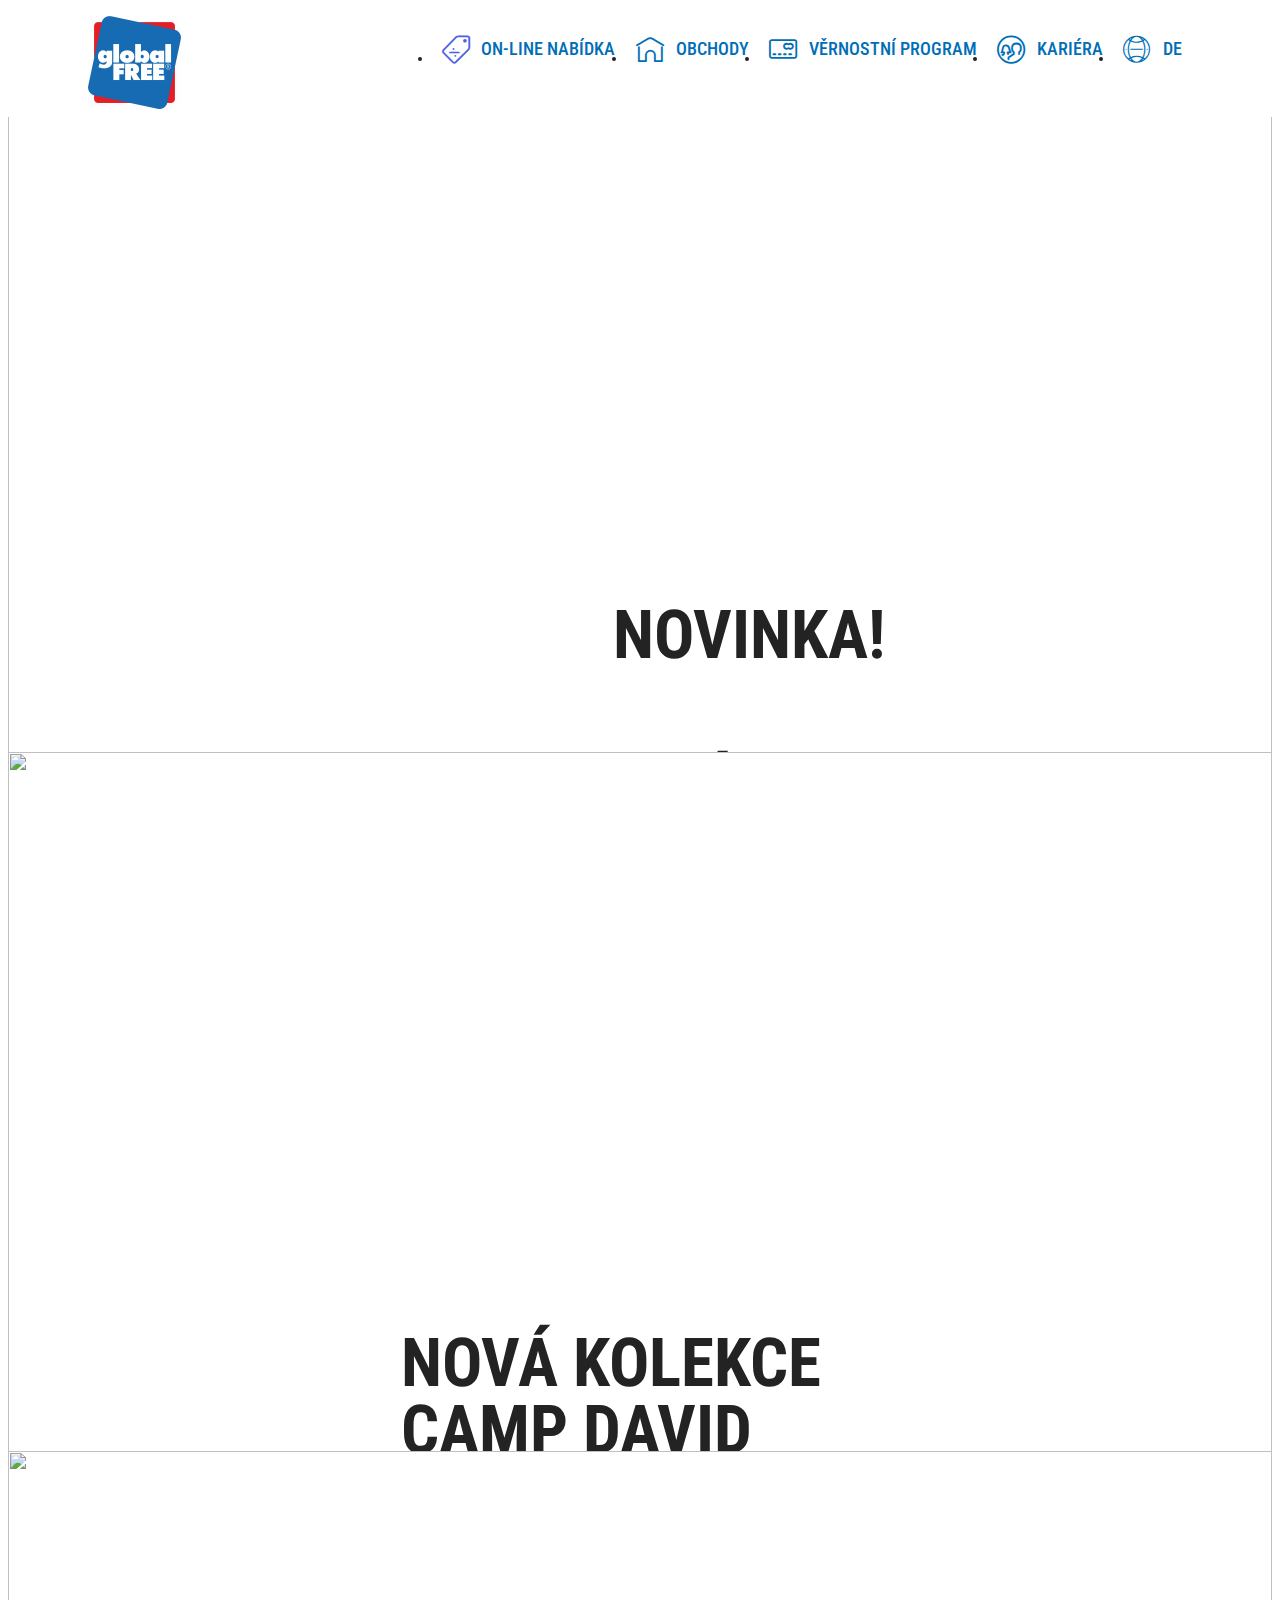
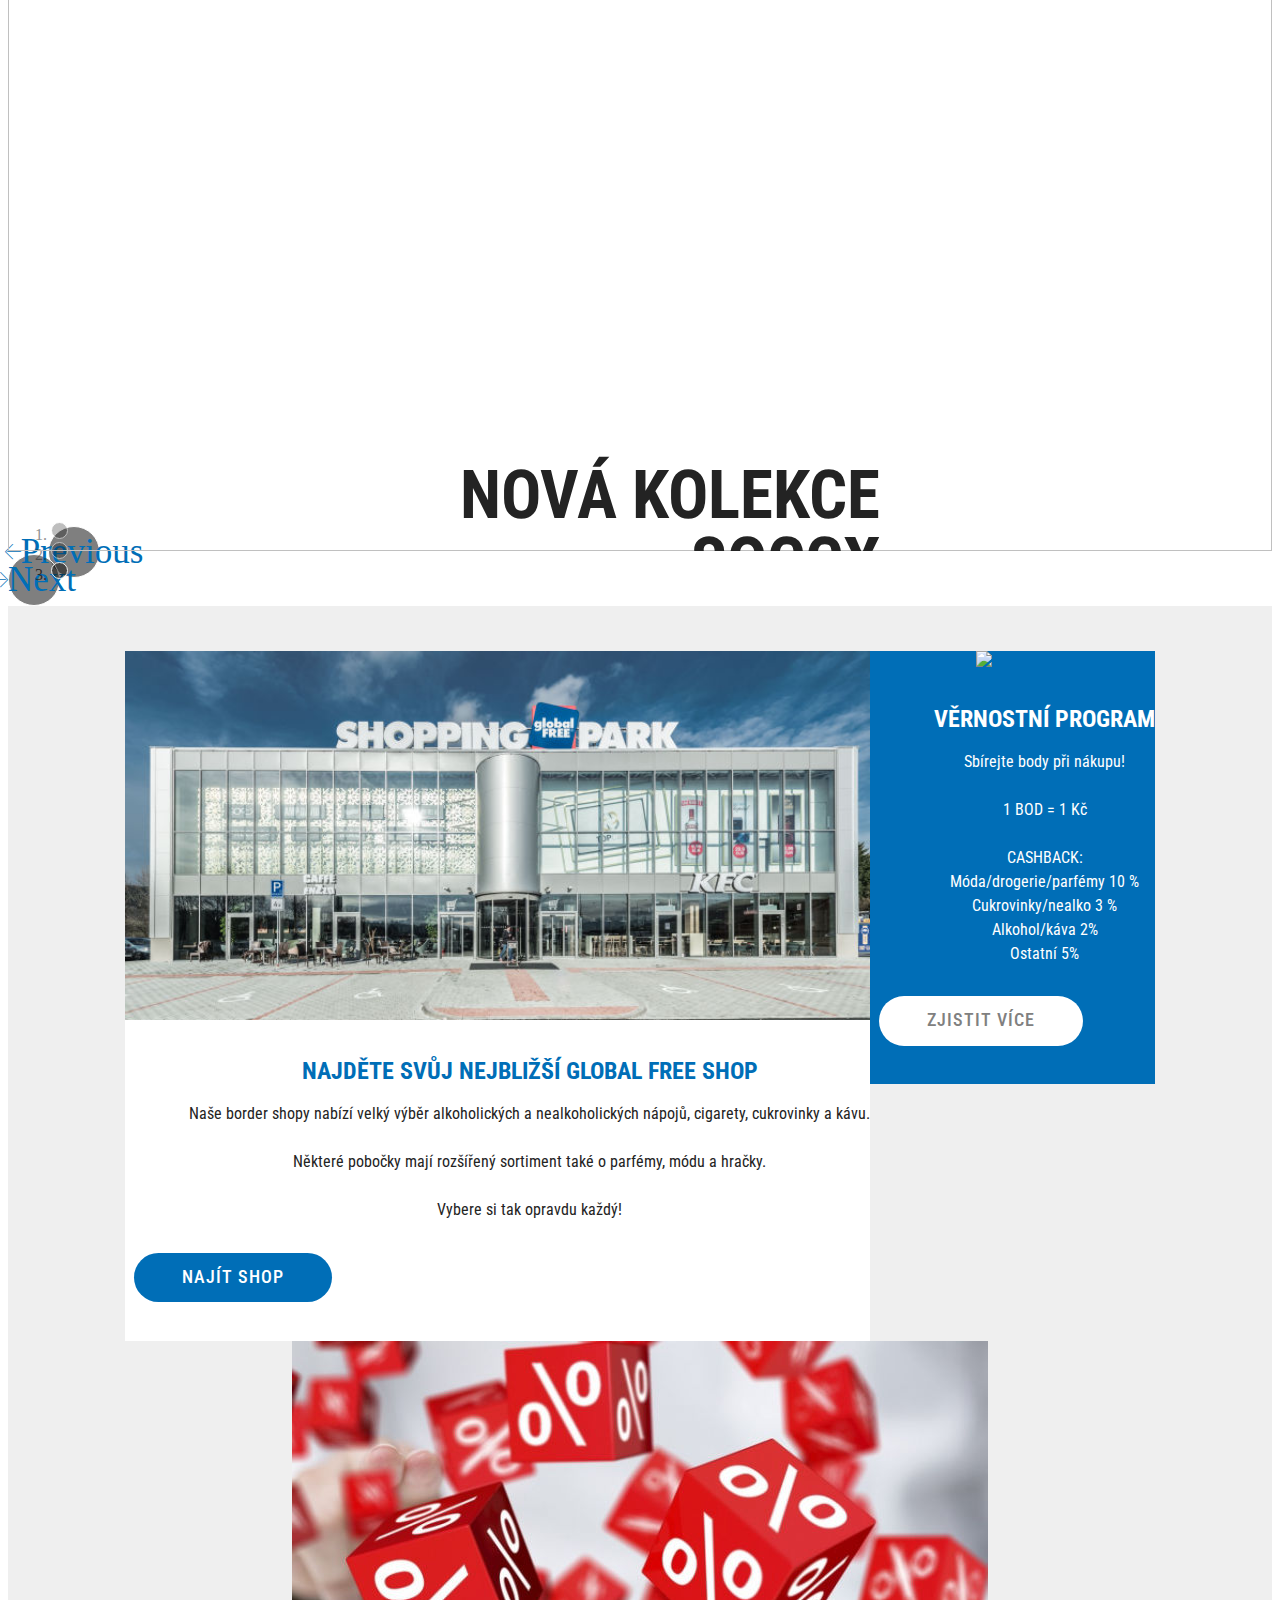
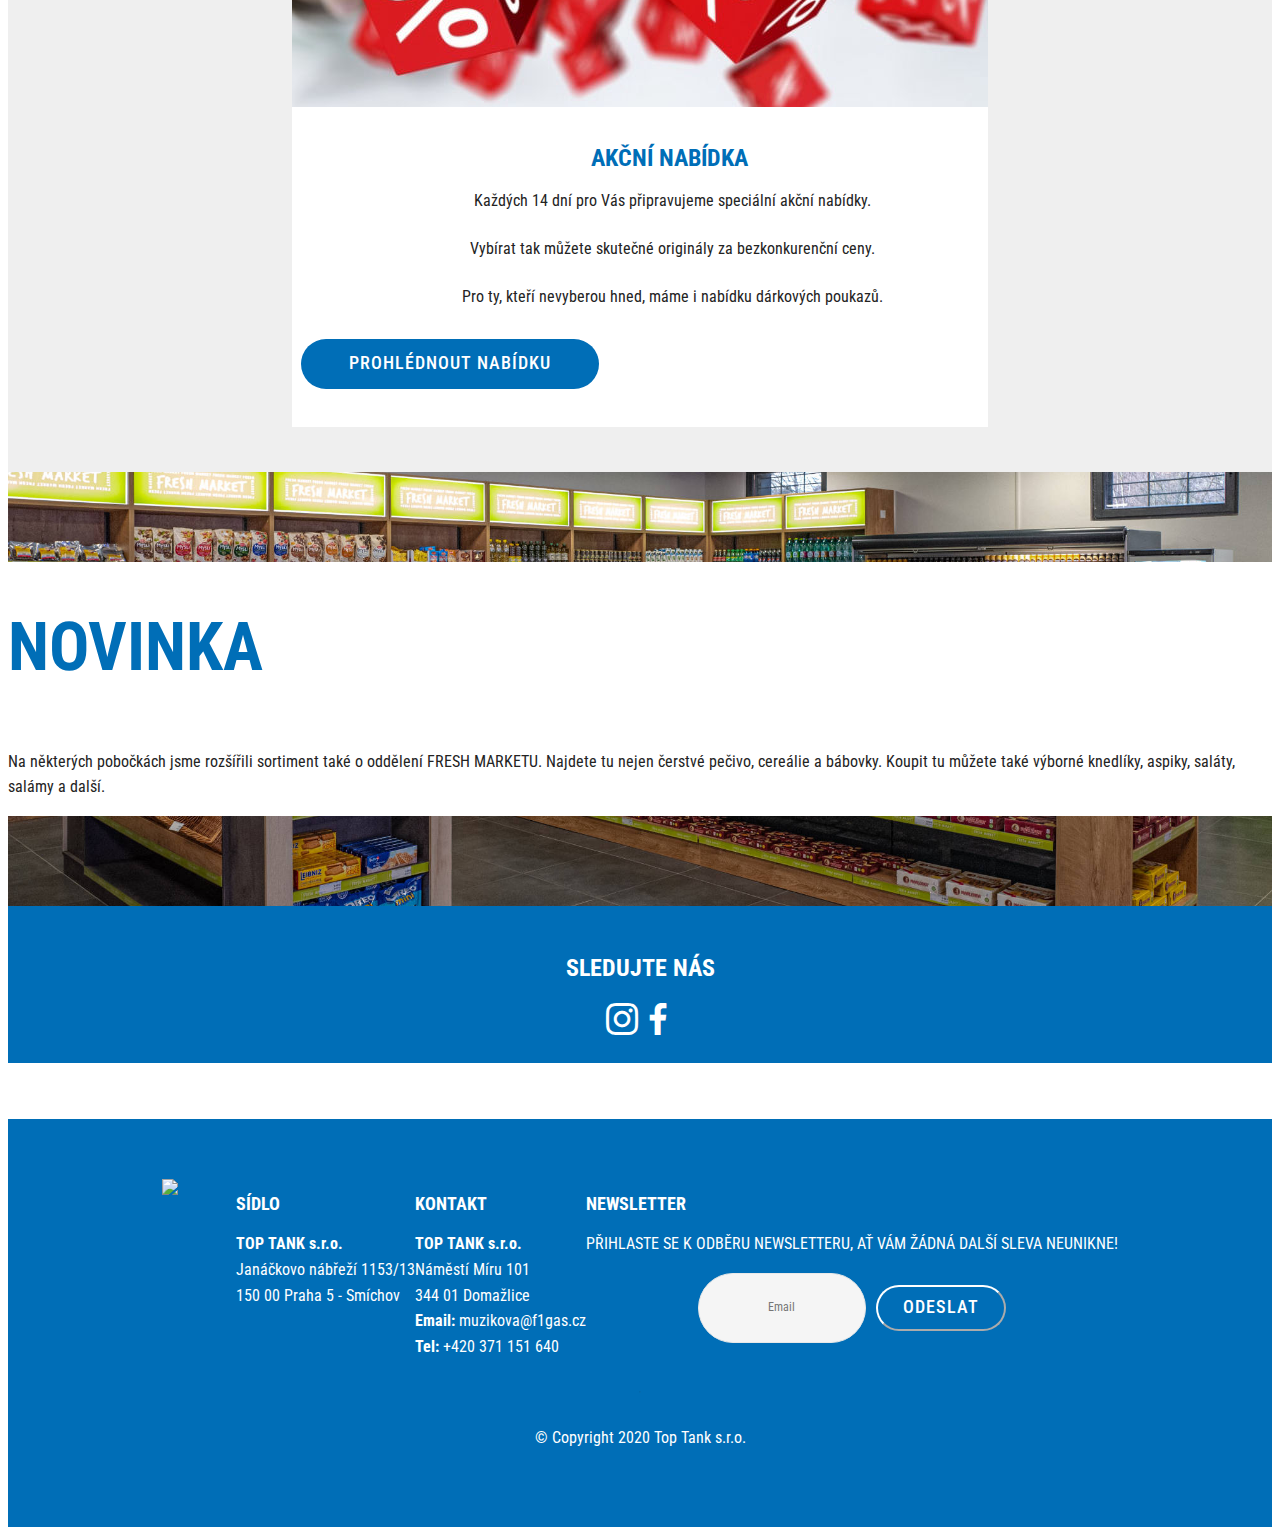
==== commit c0326cbf: "DE_3" ====
--- a/index.html
+++ b/index.html
@@ -60,12 +60,12 @@
     </nav>
 </section>
 
-<section class="engine"><a href="https://mobirise.info/z">best website templates</a></section><section class="carousel slide cid-rQWN22Je6l" data-interval="false" id="slider2-2h">
+<section class="engine"><a href="https://mobirise.info/h">create a web page</a></section><section class="carousel slide cid-rQWN22Je6l" data-interval="false" id="slider2-2h">
 
     
     <div class="container-fluid content-slider">
         <div class="content-slider-wrap">
-            <div><div class="mbr-slider slide carousel" data-keyboard="false" data-ride="carousel" data-interval="4000" data-pause="true"><ol class="carousel-indicators"><li data-app-prevent-settings="" data-target="#slider2-2h" data-slide-to="0"></li><li data-app-prevent-settings="" data-target="#slider2-2h" data-slide-to="1"></li><li data-app-prevent-settings="" data-target="#slider2-2h" class=" active" data-slide-to="2"></li></ol><div class="carousel-inner" role="listbox"><div class="carousel-item slider-fullscreen-image" data-bg-video-slide="false" style="background-image: url(assets/images/online-4275963-1920-1920x960.jpg);"><div class="container container-slide"><div class="image_wrapper"><div class="mbr-overlay" style="opacity: 0.3; background-color: rgb(118, 118, 118);"></div><img src="assets/images/online-4275963-1920-1920x960.jpg" alt="" title="FULL SCREEN SLIDER"><div class="carousel-caption justify-content-center"><div class="col-10 align-right"><h2 class="mbr-fonts-style display-1"><strong>NOVINKA!</strong><strong><br></strong></h2><p class="lead mbr-text mbr-fonts-style display-1"><strong>&nbsp;ON-LINE NÁKUPY</strong></p><div class="mbr-section-btn" buttons="0"><a class="btn display-4 btn-primary" href="page8.html">ZJISTIT VÍCE</a> </div></div></div></div></div></div><div class="carousel-item slider-fullscreen-image" data-bg-video-slide="false" style="background-image: url(assets/images/b2b-9.9.1196-1-rz-2000x3000.jpeg);"><div class="container container-slide"><div class="image_wrapper"><img src="assets/images/b2b-9.9.1196-1-rz-2000x3000.jpeg" alt="" title="VIDEO SLIDE"><div class="carousel-caption justify-content-center"><div class="col-10 align-left"><h2 class="mbr-fonts-style display-1"><strong>NOVÁ KOLEKCE</strong><br><strong>CAMP DAVID</strong></h2><p class="lead mbr-text mbr-fonts-style display-2"><strong>JIŽ NYNÍ V OC FOLMAVA</strong></p></div></div></div></div></div><div class="carousel-item slider-fullscreen-image active" data-bg-video-slide="false" style="background-image: url(assets/images/sx-spirit-aloha-shot-04-0062-1-rz-2-2000x3000.jpeg);"><div class="container container-slide"><div class="image_wrapper"><img src="assets/images/sx-spirit-aloha-shot-04-0062-1-rz-2-2000x3000.jpeg" alt="" title="IMAGE SLIDE"><div class="carousel-caption justify-content-center"><div class="col-10 align-right"><h2 class="mbr-fonts-style display-1"><strong><br></strong><strong>NOVÁ KOLEKCE</strong><br><strong>SOCCX</strong></h2><p class="lead mbr-text mbr-fonts-style display-2"><strong>JIŽ NYNÍ V OC FOLMAVA</strong></p></div></div></div></div></div></div><a data-app-prevent-settings="" class="carousel-control carousel-control-prev" role="button" data-slide="prev" href="#slider2-2h"><span aria-hidden="true" class="mbri-left mbr-iconfont"></span><span class="sr-only">Previous</span></a><a data-app-prevent-settings="" class="carousel-control carousel-control-next" role="button" data-slide="next" href="#slider2-2h"><span aria-hidden="true" class="mbri-right mbr-iconfont"></span><span class="sr-only">Next</span></a></div></div> 
+            <div><div class="mbr-slider slide carousel" data-keyboard="false" data-ride="carousel" data-interval="4000" data-pause="true"><ol class="carousel-indicators"><li data-app-prevent-settings="" data-target="#slider2-2h" data-slide-to="0"></li><li data-app-prevent-settings="" data-target="#slider2-2h" data-slide-to="1"></li><li data-app-prevent-settings="" data-target="#slider2-2h" class=" active" data-slide-to="2"></li></ol><div class="carousel-inner" role="listbox"><div class="carousel-item slider-fullscreen-image" data-bg-video-slide="false" style="background-image: url(assets/images/online-4275963-1920-1920x960.jpg);"><div class="container container-slide"><div class="image_wrapper"><img src="assets/images/online-4275963-1920-1920x960.jpg" alt="" title="FULL SCREEN SLIDER"><div class="carousel-caption justify-content-center"><div class="col-10 align-right"><h2 class="mbr-fonts-style display-1"><strong>NOVINKA!</strong><strong><br></strong></h2><p class="lead mbr-text mbr-fonts-style display-1"><strong>&nbsp;ON-LINE NÁKUPY</strong></p><div class="mbr-section-btn" buttons="0"><a class="btn display-4 btn-primary" href="page8.html">ZJISTIT VÍCE</a> </div></div></div></div></div></div><div class="carousel-item slider-fullscreen-image" data-bg-video-slide="false" style="background-image: url(assets/images/b2b-9.9.1196-1-rz-2000x3000.jpeg);"><div class="container container-slide"><div class="image_wrapper"><img src="assets/images/b2b-9.9.1196-1-rz-2000x3000.jpeg" alt="" title="VIDEO SLIDE"><div class="carousel-caption justify-content-center"><div class="col-10 align-left"><h2 class="mbr-fonts-style display-1"><strong>NOVÁ KOLEKCE</strong><br><strong>CAMP DAVID</strong></h2><p class="lead mbr-text mbr-fonts-style display-2"><strong>JIŽ NYNÍ V OC FOLMAVA</strong></p></div></div></div></div></div><div class="carousel-item slider-fullscreen-image active" data-bg-video-slide="false" style="background-image: url(assets/images/sx-spirit-aloha-shot-04-0062-1-rz-2-2000x3000.jpeg);"><div class="container container-slide"><div class="image_wrapper"><img src="assets/images/sx-spirit-aloha-shot-04-0062-1-rz-2-2000x3000.jpeg" alt="" title="IMAGE SLIDE"><div class="carousel-caption justify-content-center"><div class="col-10 align-right"><h2 class="mbr-fonts-style display-1"><strong><br></strong><strong>NOVÁ KOLEKCE</strong><br><strong>SOCCX</strong></h2><p class="lead mbr-text mbr-fonts-style display-2"><strong>JIŽ NYNÍ V OC FOLMAVA</strong></p></div></div></div></div></div></div><a data-app-prevent-settings="" class="carousel-control carousel-control-prev" role="button" data-slide="prev" href="#slider2-2h"><span aria-hidden="true" class="mbri-left mbr-iconfont"></span><span class="sr-only">Previous</span></a><a data-app-prevent-settings="" class="carousel-control carousel-control-next" role="button" data-slide="next" href="#slider2-2h"><span aria-hidden="true" class="mbri-right mbr-iconfont"></span><span class="sr-only">Next</span></a></div></div> 
         </div>
     </div>
 </section>
@@ -267,7 +267,7 @@
                 <p class="mbr-text form-text mbr-fonts-style display-7">PŘIHLASTE SE K ODBĚRU NEWSLETTERU, AŤ VÁM ŽÁDNÁ DALŠÍ SLEVA NEUNIKNE!</p>
                 <div class="media-container-column" data-form-type="formoid">
                     <!---Formbuilder Form--->
-                    <form action="https://mobirise.com/" method="POST" class="mbr-form form-with-styler" data-form-title="Mobirise Form"><input type="hidden" name="email" data-form-email="true" value="02qhebOiG1i0k4bB42nNZx4FVZdfmeLm5cvxe2+/yfO5xAv3qfqxxtJmKEZ+PIzM8AKI5WwAbqno4i8o7tKXVaUMH2b8/wqGrVq2hpw3Q/K1sSVpSa+lDNN8Uzxz0NnE">
+                    <form action="https://mobirise.com/" method="POST" class="mbr-form form-with-styler" data-form-title="Mobirise Form"><input type="hidden" name="email" data-form-email="true" value="rYV9Vu53PbAiYAZxgdTmGF5bWauNW95c3hRc/DiHmoEm/xc8wOrjge3oGQgjxHW1Nh5nv3cxIWDntW4GkVteDwlCduWCQdi2IRrt2VUPc8Ajlc2twzLBjhhRWQ2X2qmZ">
                         <div class="row form-inline justify-content-center">
                             <div hidden="hidden" data-form-alert="" class="alert alert-success col-12">Děkujeme Vám za udělený souhlas se zasíláním newsletteru. Nyní už Vám žádná další slevová akce neunikne!
 
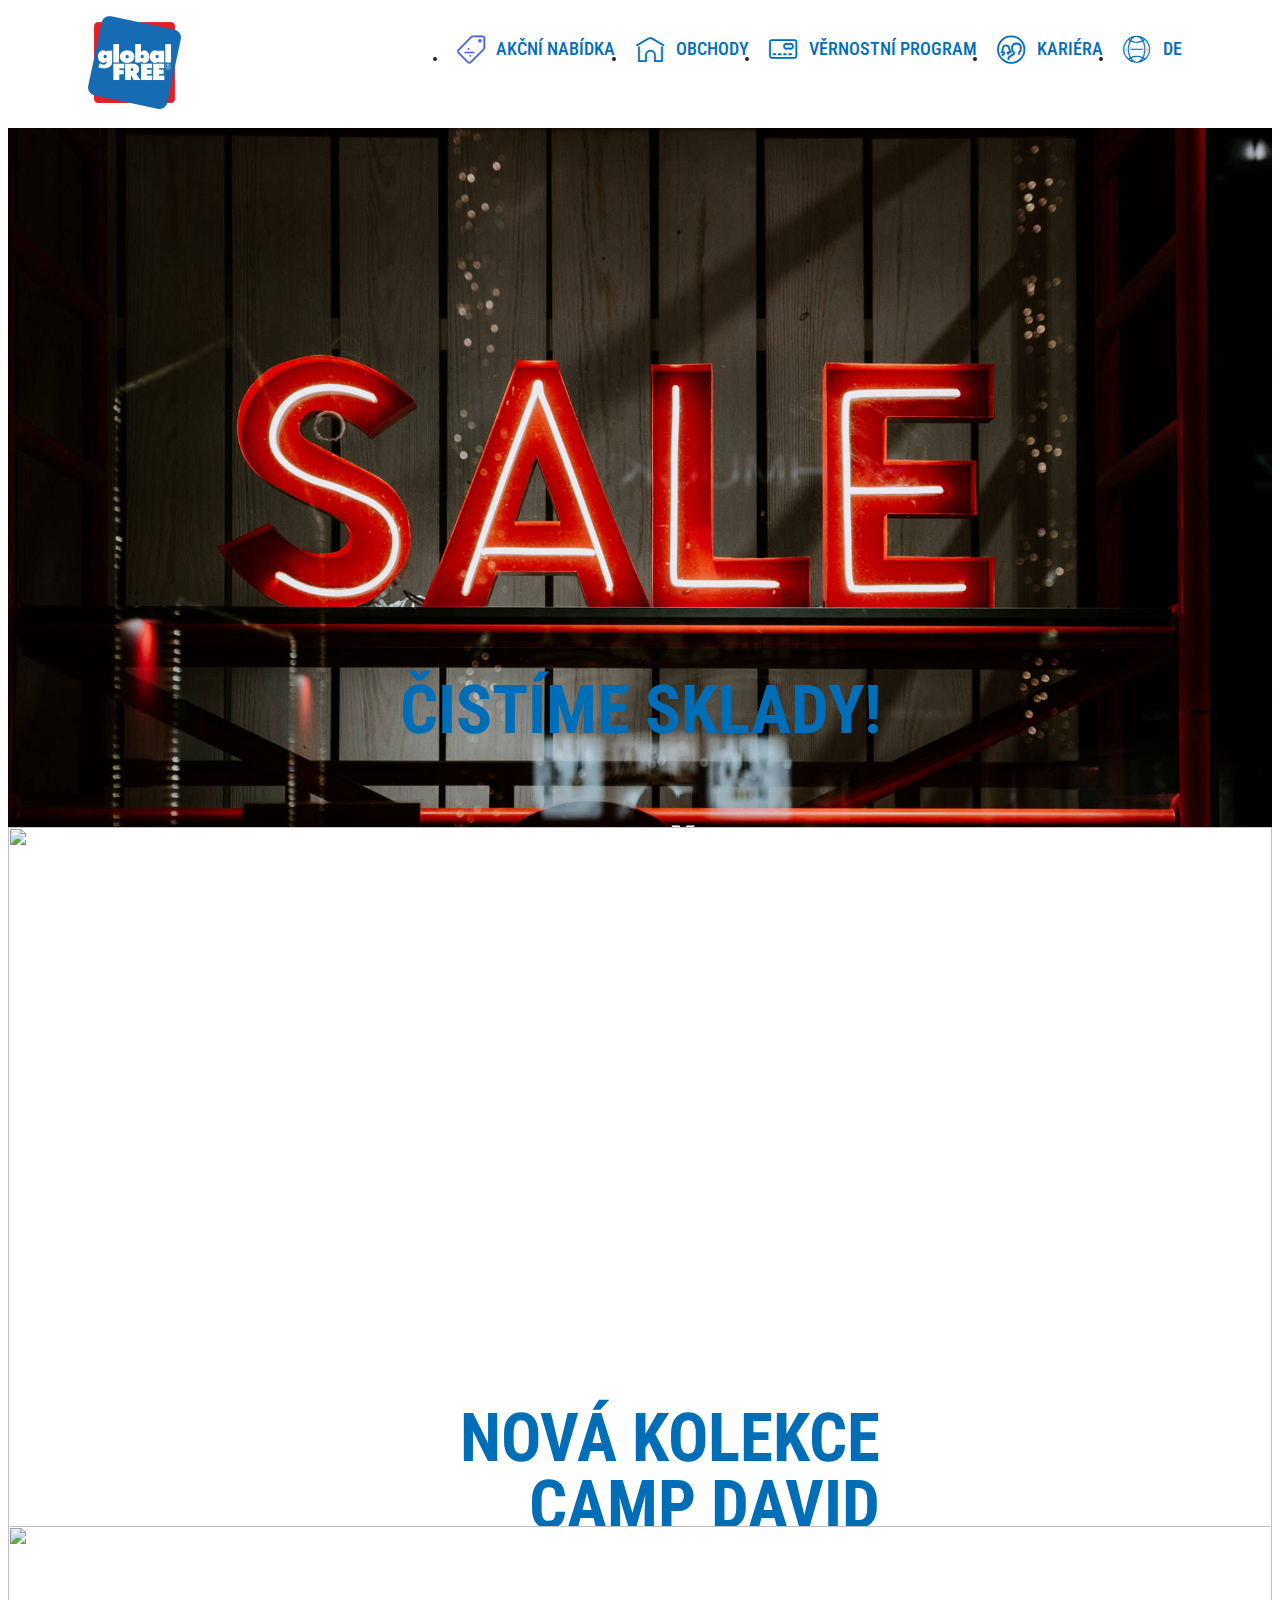
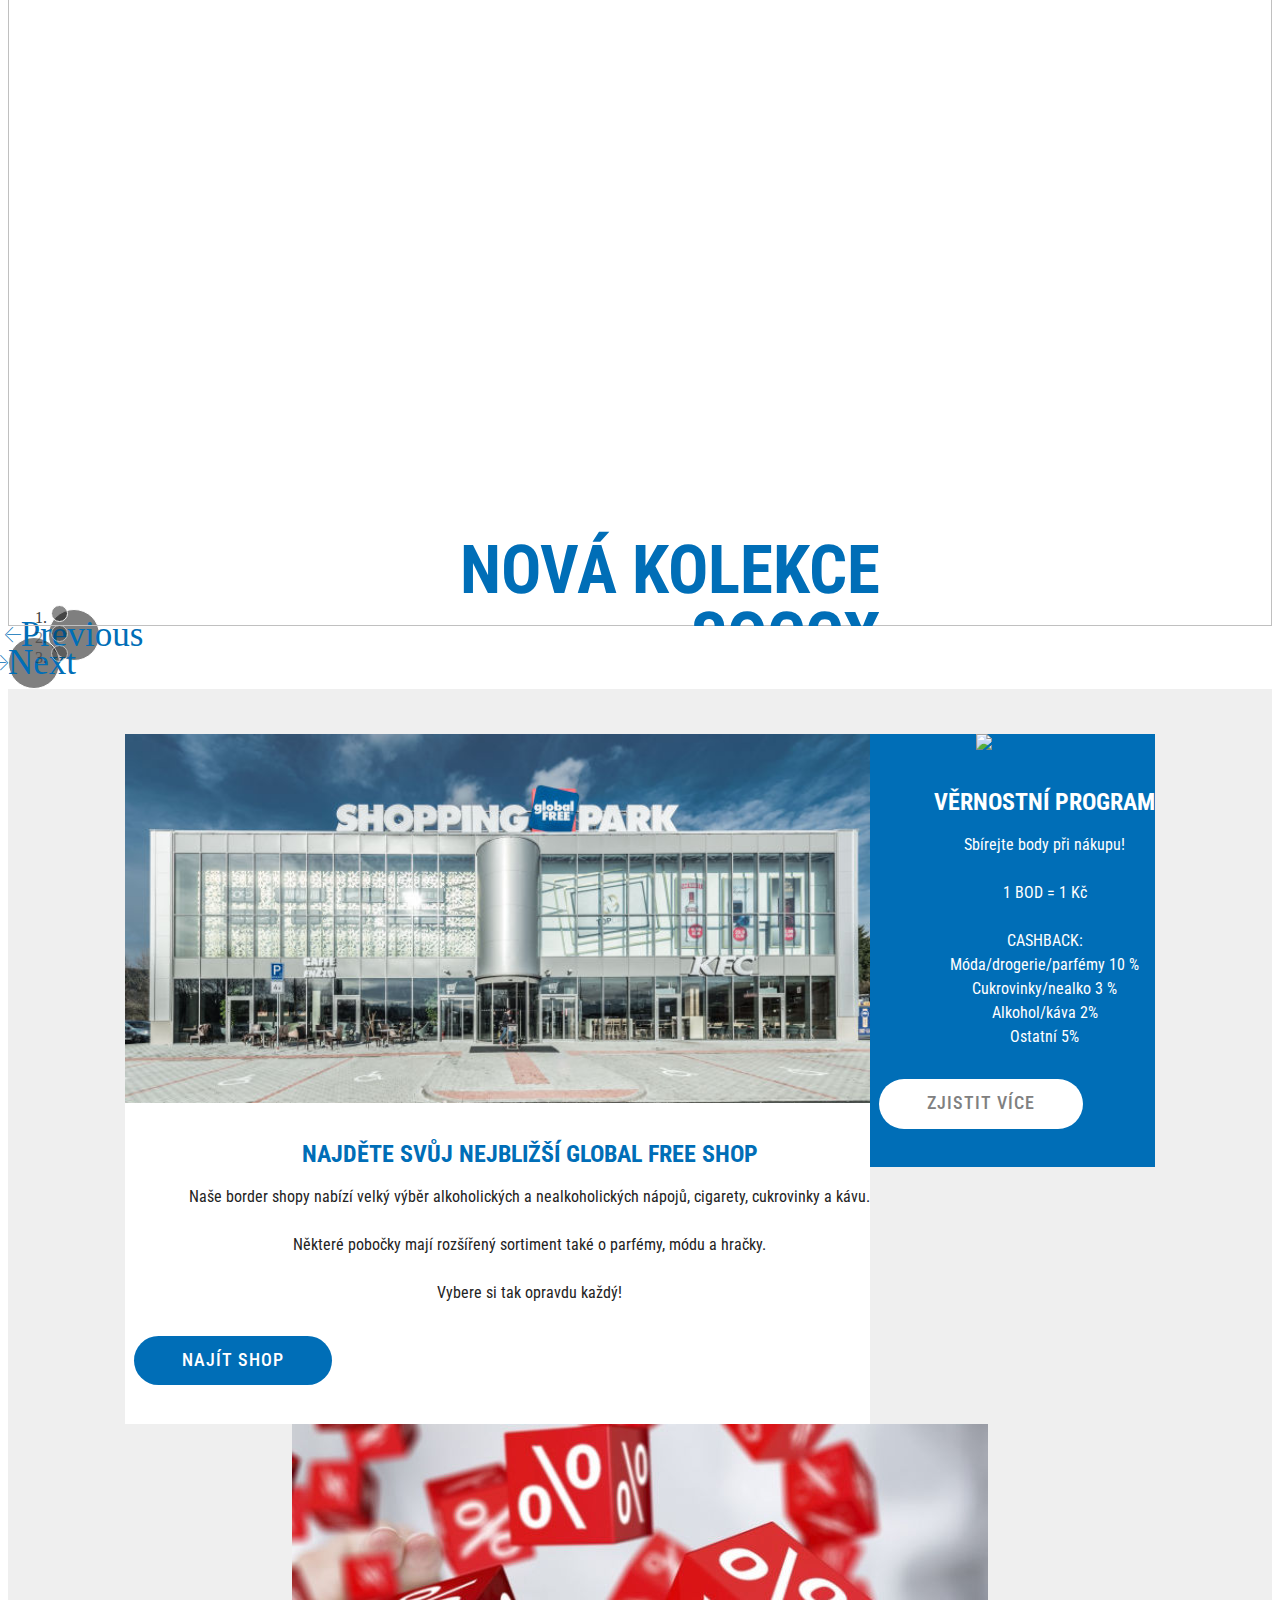
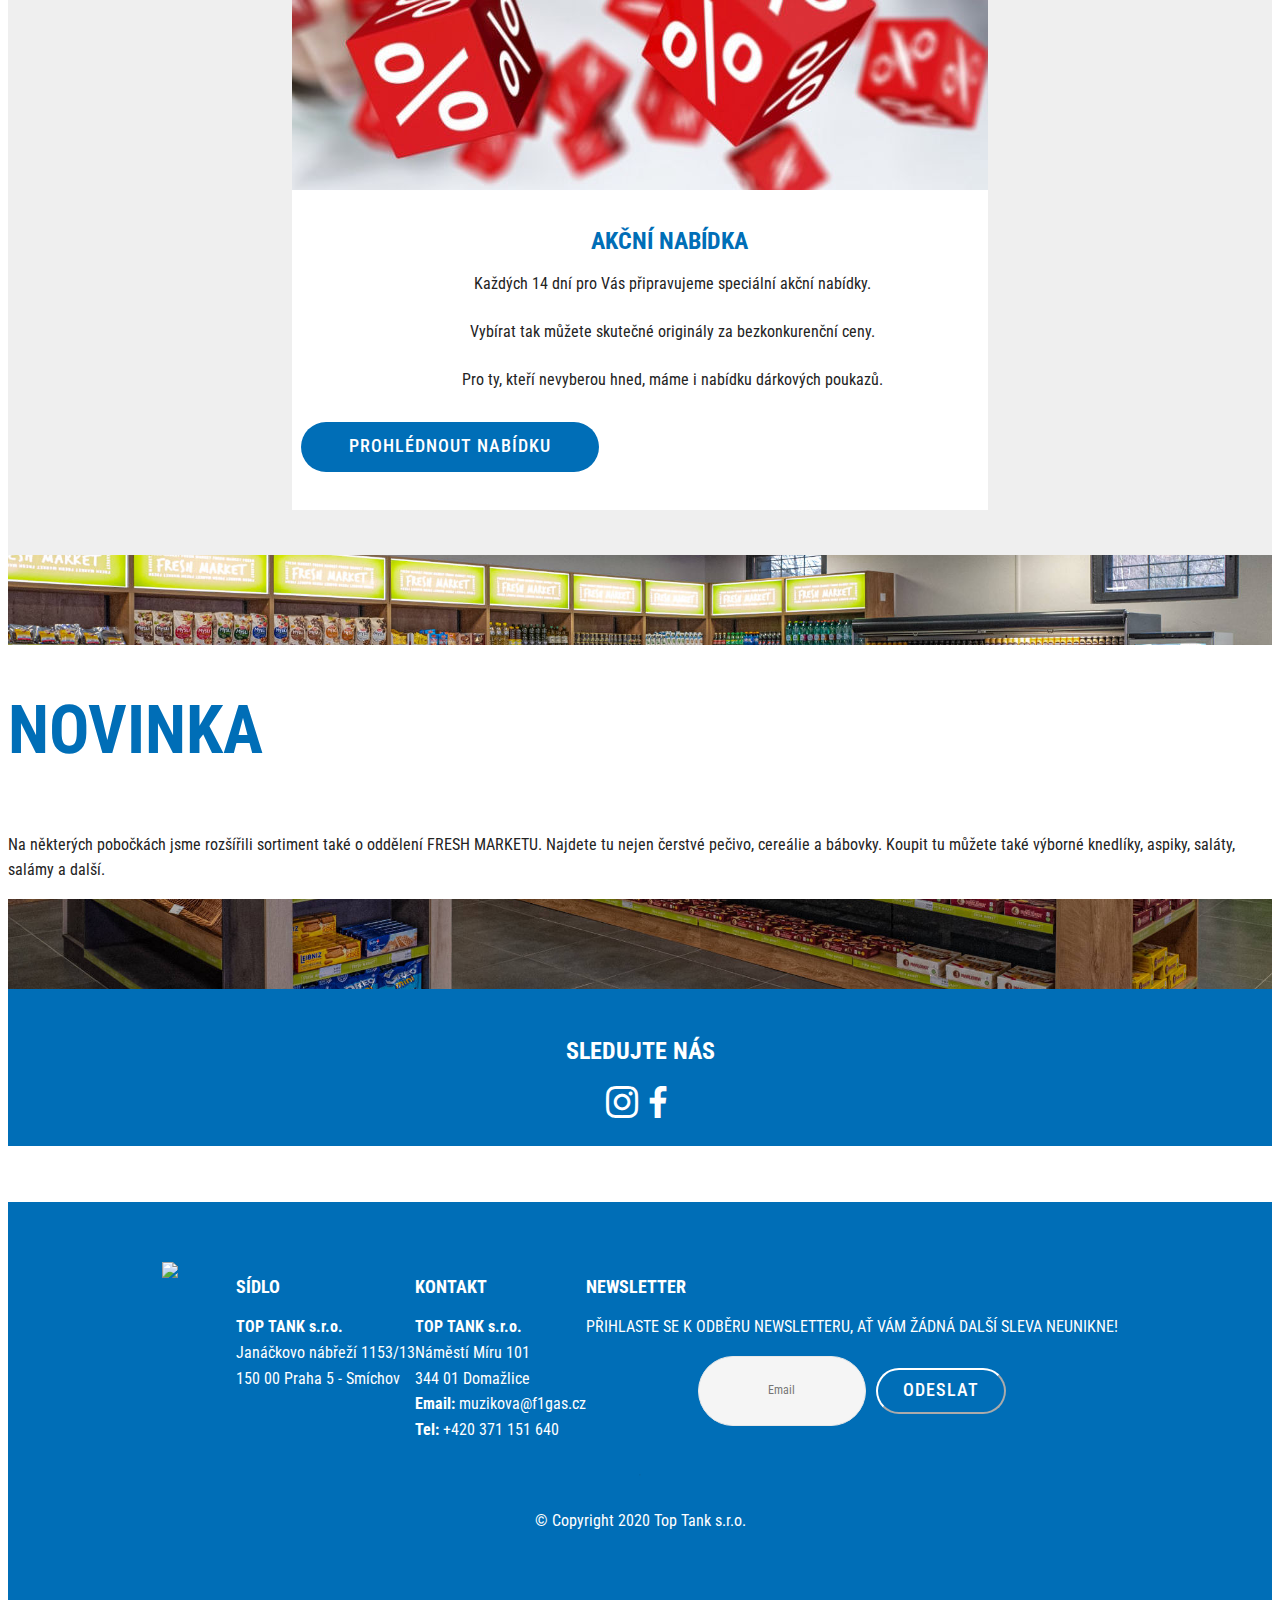
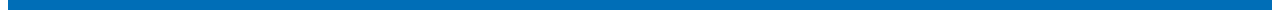
==== commit 959e2730: "e-shop" ====
--- a/index.html
+++ b/index.html
@@ -50,7 +50,7 @@
         </div>
         <div class="collapse navbar-collapse" id="navbarSupportedContent">
             <ul class="navbar-nav nav-dropdown nav-right" data-app-modern-menu="true"><li class="nav-item">
-                    <a class="nav-link link text-primary display-4" href="page8.html"><span class="mbrib-sale mbr-iconfont mbr-iconfont-btn" style="color: rgb(76, 98, 228);"></span>ON-LINE NABÍDKA</a>
+                    <a class="nav-link link text-primary display-4" href="page8.html"><span class="mbrib-sale mbr-iconfont mbr-iconfont-btn" style="color: rgb(76, 98, 228);"></span>AKČNÍ NABÍDKA</a>
                 </li><li class="nav-item"><a class="nav-link link text-primary display-4" href="page2.html"><span class="mbrib-home mbr-iconfont mbr-iconfont-btn"></span>OBCHODY</a></li>
                 <li class="nav-item">
                     <a class="nav-link link text-primary display-4" href="page6.html"><span class="mbrib-credit-card mbr-iconfont mbr-iconfont-btn"></span>VĚRNOSTNÍ PROGRAM</a>
@@ -60,12 +60,12 @@
     </nav>
 </section>
 
-<section class="engine"><a href="https://mobirise.info/h">create a web page</a></section><section class="carousel slide cid-rQWN22Je6l" data-interval="false" id="slider2-2h">
+<section class="engine"><a href="https://mobirise.info/b">create a site</a></section><section class="carousel slide cid-rQWN22Je6l" data-interval="false" id="slider2-2h">
 
     
     <div class="container-fluid content-slider">
         <div class="content-slider-wrap">
-            <div><div class="mbr-slider slide carousel" data-keyboard="false" data-ride="carousel" data-interval="4000" data-pause="true"><ol class="carousel-indicators"><li data-app-prevent-settings="" data-target="#slider2-2h" data-slide-to="0"></li><li data-app-prevent-settings="" data-target="#slider2-2h" data-slide-to="1"></li><li data-app-prevent-settings="" data-target="#slider2-2h" class=" active" data-slide-to="2"></li></ol><div class="carousel-inner" role="listbox"><div class="carousel-item slider-fullscreen-image" data-bg-video-slide="false" style="background-image: url(assets/images/online-4275963-1920-1920x960.jpg);"><div class="container container-slide"><div class="image_wrapper"><img src="assets/images/online-4275963-1920-1920x960.jpg" alt="" title="FULL SCREEN SLIDER"><div class="carousel-caption justify-content-center"><div class="col-10 align-right"><h2 class="mbr-fonts-style display-1"><strong>NOVINKA!</strong><strong><br></strong></h2><p class="lead mbr-text mbr-fonts-style display-1"><strong>&nbsp;ON-LINE NÁKUPY</strong></p><div class="mbr-section-btn" buttons="0"><a class="btn display-4 btn-primary" href="page8.html">ZJISTIT VÍCE</a> </div></div></div></div></div></div><div class="carousel-item slider-fullscreen-image" data-bg-video-slide="false" style="background-image: url(assets/images/b2b-9.9.1196-1-rz-2000x3000.jpeg);"><div class="container container-slide"><div class="image_wrapper"><img src="assets/images/b2b-9.9.1196-1-rz-2000x3000.jpeg" alt="" title="VIDEO SLIDE"><div class="carousel-caption justify-content-center"><div class="col-10 align-left"><h2 class="mbr-fonts-style display-1"><strong>NOVÁ KOLEKCE</strong><br><strong>CAMP DAVID</strong></h2><p class="lead mbr-text mbr-fonts-style display-2"><strong>JIŽ NYNÍ V OC FOLMAVA</strong></p></div></div></div></div></div><div class="carousel-item slider-fullscreen-image active" data-bg-video-slide="false" style="background-image: url(assets/images/sx-spirit-aloha-shot-04-0062-1-rz-2-2000x3000.jpeg);"><div class="container container-slide"><div class="image_wrapper"><img src="assets/images/sx-spirit-aloha-shot-04-0062-1-rz-2-2000x3000.jpeg" alt="" title="IMAGE SLIDE"><div class="carousel-caption justify-content-center"><div class="col-10 align-right"><h2 class="mbr-fonts-style display-1"><strong><br></strong><strong>NOVÁ KOLEKCE</strong><br><strong>SOCCX</strong></h2><p class="lead mbr-text mbr-fonts-style display-2"><strong>JIŽ NYNÍ V OC FOLMAVA</strong></p></div></div></div></div></div></div><a data-app-prevent-settings="" class="carousel-control carousel-control-prev" role="button" data-slide="prev" href="#slider2-2h"><span aria-hidden="true" class="mbri-left mbr-iconfont"></span><span class="sr-only">Previous</span></a><a data-app-prevent-settings="" class="carousel-control carousel-control-next" role="button" data-slide="next" href="#slider2-2h"><span aria-hidden="true" class="mbri-right mbr-iconfont"></span><span class="sr-only">Next</span></a></div></div> 
+            <div><div class="mbr-slider slide carousel" data-keyboard="false" data-ride="carousel" data-interval="4000" data-pause="true"><ol class="carousel-indicators"><li data-app-prevent-settings="" data-target="#slider2-2h" class=" active" data-slide-to="0"></li><li data-app-prevent-settings="" data-target="#slider2-2h" data-slide-to="1"></li><li data-app-prevent-settings="" data-target="#slider2-2h" data-slide-to="2"></li></ol><div class="carousel-inner" role="listbox"><div class="carousel-item slider-fullscreen-image active" data-bg-video-slide="false" style="background-image: url(assets/images/claudio-schwarz-purzlbaum-kcpk-kzqwc8-unsplash-1920x1281.jpg);"><div class="container container-slide"><div class="image_wrapper"><img src="assets/images/claudio-schwarz-purzlbaum-kcpk-kzqwc8-unsplash-1920x1281.jpg" alt="" title="FULL SCREEN SLIDER"><div class="carousel-caption justify-content-center"><div class="col-10 align-right"><h2 class="mbr-fonts-style display-1"><strong>ČISTÍME SKLADY!</strong></h2><p class="lead mbr-text mbr-fonts-style display-1"><strong>&nbsp;AŽ - 50 %</strong></p><div class="mbr-section-btn" buttons="0"><a class="btn display-4 btn-primary" href="page8.html">PROHLÉDNOUT</a> </div></div></div></div></div></div><div class="carousel-item slider-fullscreen-image" data-bg-video-slide="false" style="background-image: url(assets/images/b2b-9.9.1196-1-rz-2000x3000.jpeg);"><div class="container container-slide"><div class="image_wrapper"><img src="assets/images/b2b-9.9.1196-1-rz-2000x3000.jpeg" alt="" title="VIDEO SLIDE"><div class="carousel-caption justify-content-center"><div class="col-10 align-left"><h2 class="mbr-fonts-style display-1"><strong>NOVÁ KOLEKCE</strong><br><strong>CAMP DAVID</strong></h2><p class="lead mbr-text mbr-fonts-style display-2"><strong>JIŽ NYNÍ V OC FOLMAVA</strong></p></div></div></div></div></div><div class="carousel-item slider-fullscreen-image" data-bg-video-slide="false" style="background-image: url(assets/images/sx-spirit-aloha-shot-04-0062-1-rz-2-2000x3000.jpeg);"><div class="container container-slide"><div class="image_wrapper"><img src="assets/images/sx-spirit-aloha-shot-04-0062-1-rz-2-2000x3000.jpeg" alt="" title="IMAGE SLIDE"><div class="carousel-caption justify-content-center"><div class="col-10 align-right"><h2 class="mbr-fonts-style display-1"><strong><br></strong><strong>NOVÁ KOLEKCE</strong><br><strong>SOCCX</strong></h2><p class="lead mbr-text mbr-fonts-style display-2"><strong>JIŽ NYNÍ V OC FOLMAVA</strong></p></div></div></div></div></div></div><a data-app-prevent-settings="" class="carousel-control carousel-control-prev" role="button" data-slide="prev" href="#slider2-2h"><span aria-hidden="true" class="mbri-left mbr-iconfont"></span><span class="sr-only">Previous</span></a><a data-app-prevent-settings="" class="carousel-control carousel-control-next" role="button" data-slide="next" href="#slider2-2h"><span aria-hidden="true" class="mbri-right mbr-iconfont"></span><span class="sr-only">Next</span></a></div></div> 
         </div>
     </div>
 </section>
@@ -267,7 +267,7 @@
                 <p class="mbr-text form-text mbr-fonts-style display-7">PŘIHLASTE SE K ODBĚRU NEWSLETTERU, AŤ VÁM ŽÁDNÁ DALŠÍ SLEVA NEUNIKNE!</p>
                 <div class="media-container-column" data-form-type="formoid">
                     <!---Formbuilder Form--->
-                    <form action="https://mobirise.com/" method="POST" class="mbr-form form-with-styler" data-form-title="Mobirise Form"><input type="hidden" name="email" data-form-email="true" value="rYV9Vu53PbAiYAZxgdTmGF5bWauNW95c3hRc/DiHmoEm/xc8wOrjge3oGQgjxHW1Nh5nv3cxIWDntW4GkVteDwlCduWCQdi2IRrt2VUPc8Ajlc2twzLBjhhRWQ2X2qmZ">
+                    <form action="https://mobirise.com/" method="POST" class="mbr-form form-with-styler" data-form-title="Mobirise Form"><input type="hidden" name="email" data-form-email="true" value="2fAVrcD0as3YXAWINX4uP0Dz22uhhbvbmV9nuHy8wtrEi7z3+Ad6U9kteQLQnShipHXm309VYPKoE/BdUxRIpWlzxkSzjm19HRE5FJcogZRQsLCG1dQgd+WVXwZg01oc">
                         <div class="row form-inline justify-content-center">
                             <div hidden="hidden" data-form-alert="" class="alert alert-success col-12">Děkujeme Vám za udělený souhlas se zasíláním newsletteru. Nyní už Vám žádná další slevová akce neunikne!
 
--- a/assets/mobirise/css/mbr-additional.css
+++ b/assets/mobirise/css/mbr-additional.css
@@ -711,7 +711,7 @@
   opacity: 0.3;
 }
 .cid-rQWN22Je6l {
-  padding-top: 45px;
+  padding-top: 120px;
   padding-bottom: 0px;
   background-color: #ffffff;
 }
@@ -991,6 +991,14 @@
 }
 .cid-rQWN22Je6l .content-slider-wrap {
   width: 100%;
+}
+.cid-rQWN22Je6l H2 {
+  color: #006eb7;
+  text-align: right;
+}
+.cid-rQWN22Je6l P {
+  text-align: right;
+  color: #ffffff;
 }
 .cid-qTkzRZLJNu .navbar {
   padding: .5rem 0;
@@ -1677,41 +1685,6 @@
 .cid-rRaKcnX2vC .mbr-links-column {
   color: #ffffff;
 }
-.cid-rRaY4mePLN {
-  padding-top: 105px;
-  padding-bottom: 0px;
-  background-color: #006eb7;
-}
-.cid-rRaY4mePLN .testimonial-text {
-  font-style: italic;
-  font-weight: 300;
-  color: #ffffff;
-  text-align: center;
-}
-.cid-rRaY4mePLN .mbr-author-name {
-  font-weight: bold;
-  color: #ffffff;
-  text-align: center;
-}
-.cid-rRaY4mePLN .media-container-row {
-  word-wrap: break-word;
-  word-break: break-word;
-}
-@media (max-width: 991px) {
-  .cid-rRaY4mePLN .mbr-figure,
-  .cid-rRaY4mePLN img {
-    max-height: 300px;
-    width: auto;
-    margin: auto;
-  }
-  .cid-rRaY4mePLN .media-content {
-    padding-top: 1.5rem !important;
-  }
-}
-.cid-rRaY4mePLN .mbr-author-desc {
-  color: #ffffff;
-  text-align: center;
-}
 .cid-qTkzRZLJNu .navbar {
   padding: .5rem 0;
   background: #ffffff;
@@ -2101,169 +2074,704 @@
 .cid-qTkzRZLJNu .dropdown-item:hover {
   color: #ed1c24 !important;
 }
-.cid-rQHymc0bVC {
+.cid-rQNf4fPrVh {
+  padding-top: 135px;
+  padding-bottom: 45px;
+  background-color: #006eb7;
+}
+.cid-rQNf4fPrVh h2 {
+  text-align: left;
+}
+.cid-rQNf4fPrVh h4 {
+  text-align: left;
+  font-weight: 500;
+}
+.cid-rQNf4fPrVh p {
+  color: #767676;
+  text-align: left;
+}
+.cid-rQNf4fPrVh .aside-content {
+  flex-basis: 100%;
+  -webkit-flex-basis: 100%;
+}
+.cid-rQNf4fPrVh .block-content {
+  display: -webkit-flex;
+  flex-direction: column;
+  -webkit-flex-direction: column;
+  word-break: break-word;
+}
+.cid-rQNf4fPrVh .media {
+  margin: initial;
+  align-items: center;
+  -webkit-align-items: center;
+}
+.cid-rQNf4fPrVh .mbr-figure {
+  align-self: flex-start;
+  -webkit-align-self: flex-start;
+  -webkit-flex-shrink: 0;
+  flex-shrink: 0;
+}
+.cid-rQNf4fPrVh .card-img {
+  padding-right: 2rem;
+  width: auto;
+}
+.cid-rQNf4fPrVh .card-img span {
+  font-size: 72px;
+  color: #707070;
+}
+@media (min-width: 992px) {
+  .cid-rQNf4fPrVh .mbr-figure {
+    padding-right: 4rem;
+  }
+}
+@media (max-width: 991px) {
+  .cid-rQNf4fPrVh .mbr-figure {
+    padding-right: 0;
+    padding-bottom: 1rem;
+    margin-bottom: 2rem;
+  }
+}
+@media (max-width: 300px) {
+  .cid-rQNf4fPrVh .card-img span {
+    font-size: 40px !important;
+  }
+}
+.cid-rQNf4fPrVh H2 {
+  color: #ffffff;
+}
+.cid-rQNf4fPrVh .mbr-text {
+  color: #ffffff;
+}
+.cid-rQNiZxcfZY {
+  padding-top: 15px;
+  padding-bottom: 15px;
+  background-color: #ffffff;
+}
+.cid-rQNiZxcfZY .line {
+  background-color: #006eb7;
+  color: #006eb7;
+  align: center;
+  height: 2px;
+  margin: 0 auto;
+}
+.cid-rQNiZxcfZY .section-text {
+  padding: 2rem 0;
+  color: #006eb7;
+}
+.cid-rQNiZxcfZY .inner-container {
+  margin: 0 auto;
+}
+@media (max-width: 768px) {
+  .cid-rQNiZxcfZY .inner-container {
+    width: 100% !important;
+  }
+}
+.cid-rQNiEb330H {
+  padding-top: 15px;
+  padding-bottom: 15px;
+  background-color: #efefef;
+}
+.cid-rQNiEb330H .card-box {
+  padding: 0 2rem;
+}
+.cid-rQNiEb330H .mbr-section-btn {
+  padding-top: 1rem;
+}
+.cid-rQNiEb330H .mbr-section-btn a {
+  margin-top: 1rem;
+  margin-bottom: 0;
+}
+.cid-rQNiEb330H h4 {
+  font-weight: 500;
+  margin-bottom: 0;
+  text-align: left;
+  padding-top: 2rem;
+}
+.cid-rQNiEb330H p {
+  margin-bottom: 0;
+  text-align: left;
+  padding-top: 1.5rem;
+}
+.cid-rQNiEb330H .mbr-text {
+  color: #767676;
+}
+.cid-rQNiEb330H .card-wrapper {
+  height: 100%;
+  padding-bottom: 2rem;
+  background: #ffffff;
+  box-shadow: 0px 0px 0px 0px rgba(0, 0, 0, 0);
+  transition: box-shadow 0.3s;
+}
+.cid-rQNiEb330H .card-wrapper:hover {
+  box-shadow: 0px 0px 30px 0px rgba(0, 0, 0, 0.05);
+  transition: box-shadow 0.3s;
+}
+.cid-rQNm7K9yAu {
+  padding-top: 15px;
+  padding-bottom: 15px;
+  background-color: #ffffff;
+}
+.cid-rQNm7K9yAu .line {
+  background-color: #006eb7;
+  color: #006eb7;
+  align: center;
+  height: 2px;
+  margin: 0 auto;
+}
+.cid-rQNm7K9yAu .section-text {
+  padding: 2rem 0;
+  color: #006eb7;
+}
+.cid-rQNm7K9yAu .inner-container {
+  margin: 0 auto;
+}
+@media (max-width: 768px) {
+  .cid-rQNm7K9yAu .inner-container {
+    width: 100% !important;
+  }
+}
+.cid-rQNmsWT9Ey {
+  padding-top: 30px;
+  padding-bottom: 30px;
+  background-color: #efefef;
+}
+.cid-rQNmsWT9Ey .card-box {
+  padding: 0 2rem;
+}
+.cid-rQNmsWT9Ey .mbr-section-btn {
+  padding-top: 1rem;
+}
+.cid-rQNmsWT9Ey .mbr-section-btn a {
+  margin-top: 1rem;
+  margin-bottom: 0;
+}
+.cid-rQNmsWT9Ey h4 {
+  font-weight: 500;
+  margin-bottom: 0;
+  text-align: left;
+  padding-top: 2rem;
+}
+.cid-rQNmsWT9Ey p {
+  margin-bottom: 0;
+  text-align: left;
+  padding-top: 1.5rem;
+}
+.cid-rQNmsWT9Ey .mbr-text {
+  color: #767676;
+}
+.cid-rQNmsWT9Ey .card-wrapper {
+  height: 100%;
+  padding-bottom: 2rem;
+  background: #ffffff;
+  box-shadow: 0px 0px 0px 0px rgba(0, 0, 0, 0);
+  transition: box-shadow 0.3s;
+}
+.cid-rQNmsWT9Ey .card-wrapper:hover {
+  box-shadow: 0px 0px 30px 0px rgba(0, 0, 0, 0.05);
+  transition: box-shadow 0.3s;
+}
+.cid-rQNqcPvBKb {
+  padding-top: 0px;
+  padding-bottom: 30px;
+  background-color: #efefef;
+}
+.cid-rQNqcPvBKb .card-box {
+  padding: 0 2rem;
+}
+.cid-rQNqcPvBKb .mbr-section-btn {
+  padding-top: 1rem;
+}
+.cid-rQNqcPvBKb .mbr-section-btn a {
+  margin-top: 1rem;
+  margin-bottom: 0;
+}
+.cid-rQNqcPvBKb h4 {
+  font-weight: 500;
+  margin-bottom: 0;
+  text-align: left;
+  padding-top: 2rem;
+}
+.cid-rQNqcPvBKb p {
+  margin-bottom: 0;
+  text-align: left;
+  padding-top: 1.5rem;
+}
+.cid-rQNqcPvBKb .mbr-text {
+  color: #767676;
+}
+.cid-rQNqcPvBKb .card-wrapper {
+  height: 100%;
+  padding-bottom: 2rem;
+  background: #ffffff;
+  box-shadow: 0px 0px 0px 0px rgba(0, 0, 0, 0);
+  transition: box-shadow 0.3s;
+}
+.cid-rQNqcPvBKb .card-wrapper:hover {
+  box-shadow: 0px 0px 30px 0px rgba(0, 0, 0, 0.05);
+  transition: box-shadow 0.3s;
+}
+.cid-rQNshEHhCU {
+  padding-top: 0px;
+  padding-bottom: 30px;
+  background-color: #efefef;
+}
+.cid-rQNshEHhCU .card-box {
+  padding: 0 2rem;
+}
+.cid-rQNshEHhCU .mbr-section-btn {
+  padding-top: 1rem;
+}
+.cid-rQNshEHhCU .mbr-section-btn a {
+  margin-top: 1rem;
+  margin-bottom: 0;
+}
+.cid-rQNshEHhCU h4 {
+  font-weight: 500;
+  margin-bottom: 0;
+  text-align: left;
+  padding-top: 2rem;
+}
+.cid-rQNshEHhCU p {
+  margin-bottom: 0;
+  text-align: left;
+  padding-top: 1.5rem;
+}
+.cid-rQNshEHhCU .mbr-text {
+  color: #767676;
+}
+.cid-rQNshEHhCU .card-wrapper {
+  height: 100%;
+  padding-bottom: 2rem;
+  background: #ffffff;
+  box-shadow: 0px 0px 0px 0px rgba(0, 0, 0, 0);
+  transition: box-shadow 0.3s;
+}
+.cid-rQNshEHhCU .card-wrapper:hover {
+  box-shadow: 0px 0px 30px 0px rgba(0, 0, 0, 0.05);
+  transition: box-shadow 0.3s;
+}
+.cid-rQNurgwTYv {
+  padding-top: 0px;
+  padding-bottom: 30px;
+  background-color: #efefef;
+}
+.cid-rQNurgwTYv .card-box {
+  padding: 0 2rem;
+}
+.cid-rQNurgwTYv .mbr-section-btn {
+  padding-top: 1rem;
+}
+.cid-rQNurgwTYv .mbr-section-btn a {
+  margin-top: 1rem;
+  margin-bottom: 0;
+}
+.cid-rQNurgwTYv h4 {
+  font-weight: 500;
+  margin-bottom: 0;
+  text-align: left;
+  padding-top: 2rem;
+}
+.cid-rQNurgwTYv p {
+  margin-bottom: 0;
+  text-align: left;
+  padding-top: 1.5rem;
+}
+.cid-rQNurgwTYv .mbr-text {
+  color: #767676;
+}
+.cid-rQNurgwTYv .card-wrapper {
+  height: 100%;
+  padding-bottom: 2rem;
+  background: #ffffff;
+  box-shadow: 0px 0px 0px 0px rgba(0, 0, 0, 0);
+  transition: box-shadow 0.3s;
+}
+.cid-rQNurgwTYv .card-wrapper:hover {
+  box-shadow: 0px 0px 30px 0px rgba(0, 0, 0, 0.05);
+  transition: box-shadow 0.3s;
+}
+.cid-rQNwsHauiw {
+  padding-top: 0px;
+  padding-bottom: 30px;
+  background-color: #efefef;
+}
+.cid-rQNwsHauiw .card-box {
+  padding: 0 2rem;
+}
+.cid-rQNwsHauiw .mbr-section-btn {
+  padding-top: 1rem;
+}
+.cid-rQNwsHauiw .mbr-section-btn a {
+  margin-top: 1rem;
+  margin-bottom: 0;
+}
+.cid-rQNwsHauiw h4 {
+  font-weight: 500;
+  margin-bottom: 0;
+  text-align: left;
+  padding-top: 2rem;
+}
+.cid-rQNwsHauiw p {
+  margin-bottom: 0;
+  text-align: left;
+  padding-top: 1.5rem;
+}
+.cid-rQNwsHauiw .mbr-text {
+  color: #767676;
+}
+.cid-rQNwsHauiw .card-wrapper {
+  height: 100%;
+  padding-bottom: 2rem;
+  background: #ffffff;
+  box-shadow: 0px 0px 0px 0px rgba(0, 0, 0, 0);
+  transition: box-shadow 0.3s;
+}
+.cid-rQNwsHauiw .card-wrapper:hover {
+  box-shadow: 0px 0px 30px 0px rgba(0, 0, 0, 0.05);
+  transition: box-shadow 0.3s;
+}
+.cid-rQNyx3Fuvg {
+  padding-top: 0px;
+  padding-bottom: 30px;
+  background-color: #efefef;
+}
+.cid-rQNyx3Fuvg .card-box {
+  padding: 0 2rem;
+}
+.cid-rQNyx3Fuvg .mbr-section-btn {
+  padding-top: 1rem;
+}
+.cid-rQNyx3Fuvg .mbr-section-btn a {
+  margin-top: 1rem;
+  margin-bottom: 0;
+}
+.cid-rQNyx3Fuvg h4 {
+  font-weight: 500;
+  margin-bottom: 0;
+  text-align: left;
+  padding-top: 2rem;
+}
+.cid-rQNyx3Fuvg p {
+  margin-bottom: 0;
+  text-align: left;
+  padding-top: 1.5rem;
+}
+.cid-rQNyx3Fuvg .mbr-text {
+  color: #767676;
+}
+.cid-rQNyx3Fuvg .card-wrapper {
+  height: 100%;
+  padding-bottom: 2rem;
+  background: #ffffff;
+  box-shadow: 0px 0px 0px 0px rgba(0, 0, 0, 0);
+  transition: box-shadow 0.3s;
+}
+.cid-rQNyx3Fuvg .card-wrapper:hover {
+  box-shadow: 0px 0px 30px 0px rgba(0, 0, 0, 0.05);
+  transition: box-shadow 0.3s;
+}
+.cid-rQNAmlP1Sy {
+  padding-top: 0px;
+  padding-bottom: 30px;
+  background-color: #efefef;
+}
+.cid-rQNAmlP1Sy .card-box {
+  padding: 0 2rem;
+}
+.cid-rQNAmlP1Sy .mbr-section-btn {
+  padding-top: 1rem;
+}
+.cid-rQNAmlP1Sy .mbr-section-btn a {
+  margin-top: 1rem;
+  margin-bottom: 0;
+}
+.cid-rQNAmlP1Sy h4 {
+  font-weight: 500;
+  margin-bottom: 0;
+  text-align: left;
+  padding-top: 2rem;
+}
+.cid-rQNAmlP1Sy p {
+  margin-bottom: 0;
+  text-align: left;
+  padding-top: 1.5rem;
+}
+.cid-rQNAmlP1Sy .mbr-text {
+  color: #767676;
+}
+.cid-rQNAmlP1Sy .card-wrapper {
+  height: 100%;
+  padding-bottom: 2rem;
+  background: #ffffff;
+  box-shadow: 0px 0px 0px 0px rgba(0, 0, 0, 0);
+  transition: box-shadow 0.3s;
+}
+.cid-rQNAmlP1Sy .card-wrapper:hover {
+  box-shadow: 0px 0px 30px 0px rgba(0, 0, 0, 0.05);
+  transition: box-shadow 0.3s;
+}
+.cid-rQNC8jISaD {
+  padding-top: 0px;
+  padding-bottom: 30px;
+  background-color: #efefef;
+}
+.cid-rQNC8jISaD .card-box {
+  padding: 0 2rem;
+}
+.cid-rQNC8jISaD .mbr-section-btn {
+  padding-top: 1rem;
+}
+.cid-rQNC8jISaD .mbr-section-btn a {
+  margin-top: 1rem;
+  margin-bottom: 0;
+}
+.cid-rQNC8jISaD h4 {
+  font-weight: 500;
+  margin-bottom: 0;
+  text-align: left;
+  padding-top: 2rem;
+}
+.cid-rQNC8jISaD p {
+  margin-bottom: 0;
+  text-align: left;
+  padding-top: 1.5rem;
+}
+.cid-rQNC8jISaD .mbr-text {
+  color: #767676;
+}
+.cid-rQNC8jISaD .card-wrapper {
+  height: 100%;
+  padding-bottom: 2rem;
+  background: #ffffff;
+  box-shadow: 0px 0px 0px 0px rgba(0, 0, 0, 0);
+  transition: box-shadow 0.3s;
+}
+.cid-rQNC8jISaD .card-wrapper:hover {
+  box-shadow: 0px 0px 30px 0px rgba(0, 0, 0, 0.05);
+  transition: box-shadow 0.3s;
+}
+.cid-rQNDWJrC9h {
+  padding-top: 0px;
+  padding-bottom: 30px;
+  background-color: #efefef;
+}
+.cid-rQNDWJrC9h .card-box {
+  padding: 0 2rem;
+}
+.cid-rQNDWJrC9h .mbr-section-btn {
+  padding-top: 1rem;
+}
+.cid-rQNDWJrC9h .mbr-section-btn a {
+  margin-top: 1rem;
+  margin-bottom: 0;
+}
+.cid-rQNDWJrC9h h4 {
+  font-weight: 500;
+  margin-bottom: 0;
+  text-align: left;
+  padding-top: 2rem;
+}
+.cid-rQNDWJrC9h p {
+  margin-bottom: 0;
+  text-align: left;
+  padding-top: 1.5rem;
+}
+.cid-rQNDWJrC9h .mbr-text {
+  color: #767676;
+}
+.cid-rQNDWJrC9h .card-wrapper {
+  height: 100%;
+  padding-bottom: 2rem;
+  background: #ffffff;
+  box-shadow: 0px 0px 0px 0px rgba(0, 0, 0, 0);
+  transition: box-shadow 0.3s;
+}
+.cid-rQNDWJrC9h .card-wrapper:hover {
+  box-shadow: 0px 0px 30px 0px rgba(0, 0, 0, 0.05);
+  transition: box-shadow 0.3s;
+}
+.cid-rUngwsNFP5 {
+  padding-top: 0px;
+  padding-bottom: 30px;
+  background-color: #efefef;
+}
+.cid-rUngwsNFP5 .card-box {
+  padding: 0 2rem;
+}
+.cid-rUngwsNFP5 .mbr-section-btn {
+  padding-top: 1rem;
+}
+.cid-rUngwsNFP5 .mbr-section-btn a {
+  margin-top: 1rem;
+  margin-bottom: 0;
+}
+.cid-rUngwsNFP5 h4 {
+  font-weight: 500;
+  margin-bottom: 0;
+  text-align: left;
+  padding-top: 2rem;
+}
+.cid-rUngwsNFP5 p {
+  margin-bottom: 0;
+  text-align: left;
+  padding-top: 1.5rem;
+}
+.cid-rUngwsNFP5 .mbr-text {
+  color: #767676;
+}
+.cid-rUngwsNFP5 .card-wrapper {
+  height: 100%;
+  padding-bottom: 2rem;
+  background: #ffffff;
+  box-shadow: 0px 0px 0px 0px rgba(0, 0, 0, 0);
+  transition: box-shadow 0.3s;
+}
+.cid-rUngwsNFP5 .card-wrapper:hover {
+  box-shadow: 0px 0px 30px 0px rgba(0, 0, 0, 0.05);
+  transition: box-shadow 0.3s;
+}
+.cid-rUllL4y6Gp {
+  padding-top: 0px;
+  padding-bottom: 30px;
+  background-color: #efefef;
+}
+.cid-rUllL4y6Gp .card-box {
+  padding: 0 2rem;
+}
+.cid-rUllL4y6Gp .mbr-section-btn {
+  padding-top: 1rem;
+}
+.cid-rUllL4y6Gp .mbr-section-btn a {
+  margin-top: 1rem;
+  margin-bottom: 0;
+}
+.cid-rUllL4y6Gp h4 {
+  font-weight: 500;
+  margin-bottom: 0;
+  text-align: left;
+  padding-top: 2rem;
+}
+.cid-rUllL4y6Gp p {
+  margin-bottom: 0;
+  text-align: left;
+  padding-top: 1.5rem;
+}
+.cid-rUllL4y6Gp .mbr-text {
+  color: #767676;
+}
+.cid-rUllL4y6Gp .card-wrapper {
+  height: 100%;
+  padding-bottom: 2rem;
+  background: #ffffff;
+  box-shadow: 0px 0px 0px 0px rgba(0, 0, 0, 0);
+  transition: box-shadow 0.3s;
+}
+.cid-rUllL4y6Gp .card-wrapper:hover {
+  box-shadow: 0px 0px 30px 0px rgba(0, 0, 0, 0.05);
+  transition: box-shadow 0.3s;
+}
+.cid-rRyagJfnZT {
+  padding-top: 30px;
+  padding-bottom: 15px;
+  background: linear-gradient(0deg, #006eb7, #006eb7);
+}
+.cid-rRyagJfnZT .mbr-iconfont-social {
+  font-size: 32px;
+  color: #006eb7;
+}
+.cid-rRyagJfnZT .social-list a:focus {
+  text-decoration: none;
+}
+.cid-rRyagJfnZT H2 {
+  color: #ffffff;
+}
+.cid-rRyah5jNAa {
   padding-top: 0px;
   padding-bottom: 0px;
   background-color: #ffffff;
-  overflow: hidden;
-}
-.cid-rQHymc0bVC .mbr-slider .carousel-control {
-  background: #1b1b1b;
-}
-.cid-rQHymc0bVC .mbr-slider .carousel-control-prev {
-  left: 0;
-  margin-left: 2.5rem;
-}
-.cid-rQHymc0bVC .mbr-slider .carousel-control-next {
-  right: 0;
-  margin-right: 2.5rem;
-}
-.cid-rQHymc0bVC .mbr-slider .modal-body .close {
-  background: #1b1b1b;
-}
-.cid-rQHymc0bVC .mbr-gallery-item > div::before {
-  content: '';
-  position: absolute;
-  left: 0;
-  top: 0;
-  width: 100%;
-  height: 100%;
-  background: #ffffff;
-  opacity: 0;
-  -webkit-transition: 0.2s opacity ease-in-out;
-  transition: 0.2s opacity ease-in-out;
-}
-.cid-rQHymc0bVC .mbr-gallery-item > div:hover .mbr-gallery-title::before {
-  background: transparent !important;
-}
-.cid-rQHymc0bVC .mbr-gallery-item > div:hover:before {
-  opacity: 0 !important;
-}
-.cid-rQHymc0bVC .mbr-gallery-title {
-  font-size: .9em;
-  position: absolute;
-  display: block;
-  width: 100%;
-  bottom: 0;
-  padding: 1rem;
-  color: #fff;
-  z-index: 2;
-}
-.cid-rQHymc0bVC .mbr-gallery-title:before {
-  content: " ";
-  width: 100%;
-  height: 100%;
-  top: 0;
-  left: 0;
-  z-index: -1;
-  position: absolute;
-  background: #ffffff !important;
-  opacity: 0;
-  -webkit-transition: 0.2s background ease-in-out;
-  transition: 0.2s background ease-in-out;
-}
-.cid-rRaZvrWXuR {
-  padding-top: 30px;
-  padding-bottom: 15px;
-  background: linear-gradient(0deg, #006eb7, #006eb7);
-}
-.cid-rRaZvrWXuR .mbr-iconfont-social {
-  font-size: 32px;
-  color: #006eb7;
-}
-.cid-rRaZvrWXuR .social-list a:focus {
-  text-decoration: none;
-}
-.cid-rRaZvrWXuR H2 {
-  color: #ffffff;
-}
-.cid-rRaZuM02oH {
-  padding-top: 0px;
-  padding-bottom: 0px;
-  background-color: #ffffff;
-}
-.cid-rRaZuM02oH .mbr-section-subtitle {
+}
+.cid-rRyah5jNAa .mbr-section-subtitle {
   color: #767676;
 }
-.cid-rRaZuM02oH .media-row {
+.cid-rRyah5jNAa .media-row {
   display: -webkit-flex;
   justify-content: center;
   -webkit-justify-content: center;
 }
-.cid-rRaZuM02oH .team-item {
+.cid-rRyah5jNAa .team-item {
   transition: all .2s;
   margin-bottom: 2rem;
 }
-.cid-rRaZuM02oH .team-item .item-image img {
+.cid-rRyah5jNAa .team-item .item-image img {
   width: 100%;
 }
-.cid-rRaZuM02oH .team-item .item-name p {
+.cid-rRyah5jNAa .team-item .item-name p {
   margin-bottom: 0;
 }
-.cid-rRaZuM02oH .team-item .item-role p {
+.cid-rRyah5jNAa .team-item .item-role p {
   margin-bottom: 0;
 }
-.cid-rRaZuM02oH .team-item .item-social {
+.cid-rRyah5jNAa .team-item .item-social {
   display: -webkit-flex;
   flex-wrap: wrap;
   justify-content: center;
   -webkit-flex-wrap: wrap;
   -webkit-justify-content: center;
 }
-.cid-rRaZuM02oH .team-item .item-social .socicon {
+.cid-rRyah5jNAa .team-item .item-social .socicon {
   color: #232323;
   font-size: 17px;
 }
-.cid-rRaZwHG1Ur {
+.cid-rRyahzg1ND {
   padding-top: 60px;
   padding-bottom: 60px;
   background-color: #006eb7;
 }
-.cid-rRaZwHG1Ur .form-text {
+.cid-rRyahzg1ND .form-text {
   color: #ffffff;
 }
 @media (max-width: 767px) {
-  .cid-rRaZwHG1Ur .content {
+  .cid-rRyahzg1ND .content {
     text-align: center;
   }
-  .cid-rRaZwHG1Ur .content > div:not(:last-child) {
+  .cid-rRyahzg1ND .content > div:not(:last-child) {
     margin-bottom: 2rem;
   }
 }
-.cid-rRaZwHG1Ur .img-logo img {
+.cid-rRyahzg1ND .img-logo img {
   height: 6rem;
 }
-.cid-rRaZwHG1Ur .form-group,
-.cid-rRaZwHG1Ur .input-group-btn {
+.cid-rRyahzg1ND .form-group,
+.cid-rRyahzg1ND .input-group-btn {
   padding: 0;
 }
-.cid-rRaZwHG1Ur .form-control {
+.cid-rRyahzg1ND .form-control {
   font-size: .75rem;
   text-align: center;
   min-width: 150px;
 }
-.cid-rRaZwHG1Ur .input-group-btn .btn {
+.cid-rRyahzg1ND .input-group-btn .btn {
   padding: .75rem 1.5625rem !important;
   margin-left: .625rem;
   text-transform: none;
   color: #fff;
   text-align: center;
 }
-.cid-rRaZwHG1Ur .copyright .mbr-text {
+.cid-rRyahzg1ND .copyright .mbr-text {
   color: #767676;
 }
 @media (max-width: 767px) {
-  .cid-rRaZwHG1Ur .footer-lower .copyright {
+  .cid-rRyahzg1ND .footer-lower .copyright {
     margin-bottom: 1rem;
     text-align: center;
   }
 }
-.cid-rRaZwHG1Ur .footer-lower hr {
+.cid-rRyahzg1ND .footer-lower hr {
   margin: 1rem 0;
   border-color: #000;
   opacity: .05;
 }
-.cid-rRaZwHG1Ur .footer-lower .social-list {
+.cid-rRyahzg1ND .footer-lower .social-list {
   padding-left: 0;
   margin-bottom: 0;
   list-style: none;
@@ -2273,49 +2781,49 @@
   -webkit-justify-content: flex-end;
   justify-content: flex-end;
 }
-.cid-rRaZwHG1Ur .footer-lower .social-list .mbr-iconfont-social {
+.cid-rRyahzg1ND .footer-lower .social-list .mbr-iconfont-social {
   font-size: 1.3rem;
   color: #232323;
 }
-.cid-rRaZwHG1Ur .footer-lower .social-list .soc-item {
+.cid-rRyahzg1ND .footer-lower .social-list .soc-item {
   margin: 0 .5rem;
 }
-.cid-rRaZwHG1Ur .footer-lower .social-list a {
+.cid-rRyahzg1ND .footer-lower .social-list a {
   margin: 0;
   opacity: .5;
   -webkit-transition: .2s linear;
   transition: .2s linear;
 }
-.cid-rRaZwHG1Ur .footer-lower .social-list a:hover {
+.cid-rRyahzg1ND .footer-lower .social-list a:hover {
   opacity: 1;
 }
 @media (max-width: 767px) {
-  .cid-rRaZwHG1Ur .footer-lower .social-list {
+  .cid-rRyahzg1ND .footer-lower .social-list {
     -webkit-justify-content: center;
     justify-content: center;
   }
 }
 @media (max-width: 767px) {
-  .cid-rRaZwHG1Ur .foot-logo {
+  .cid-rRyahzg1ND .foot-logo {
     text-align: center !important;
   }
-  .cid-rRaZwHG1Ur .foot-title {
+  .cid-rRyahzg1ND .foot-title {
     text-align: center !important;
   }
-  .cid-rRaZwHG1Ur .mbr-text {
+  .cid-rRyahzg1ND .mbr-text {
     text-align: center !important;
   }
-  .cid-rRaZwHG1Ur .form-group {
+  .cid-rRyahzg1ND .form-group {
     margin: 0;
   }
 }
-.cid-rRaZwHG1Ur .copyright .mbr-text {
+.cid-rRyahzg1ND .copyright .mbr-text {
   color: #ffffff;
 }
-.cid-rRaZwHG1Ur .foot-title {
+.cid-rRyahzg1ND .foot-title {
   color: #ffffff;
 }
-.cid-rRaZwHG1Ur .mbr-links-column {
+.cid-rRyahzg1ND .mbr-links-column {
   color: #ffffff;
 }
 .cid-qTkzRZLJNu .navbar {
@@ -2707,664 +3215,140 @@
 .cid-qTkzRZLJNu .dropdown-item:hover {
   color: #ed1c24 !important;
 }
-.cid-rQNf4fPrVh {
-  padding-top: 135px;
-  padding-bottom: 45px;
+.cid-rQQVOpqtEr {
+  padding-top: 75px;
+  padding-bottom: 15px;
   background-color: #006eb7;
 }
-.cid-rQNf4fPrVh h2 {
-  text-align: left;
-}
-.cid-rQNf4fPrVh h4 {
-  text-align: left;
-  font-weight: 500;
-}
-.cid-rQNf4fPrVh p {
-  color: #767676;
-  text-align: left;
-}
-.cid-rQNf4fPrVh .aside-content {
-  flex-basis: 100%;
-  -webkit-flex-basis: 100%;
-}
-.cid-rQNf4fPrVh .block-content {
-  display: -webkit-flex;
-  flex-direction: column;
-  -webkit-flex-direction: column;
-  word-break: break-word;
-}
-.cid-rQNf4fPrVh .media {
-  margin: initial;
-  align-items: center;
-  -webkit-align-items: center;
-}
-.cid-rQNf4fPrVh .mbr-figure {
-  align-self: flex-start;
-  -webkit-align-self: flex-start;
-  -webkit-flex-shrink: 0;
-  flex-shrink: 0;
-}
-.cid-rQNf4fPrVh .card-img {
-  padding-right: 2rem;
-  width: auto;
-}
-.cid-rQNf4fPrVh .card-img span {
-  font-size: 72px;
-  color: #707070;
-}
-@media (min-width: 992px) {
-  .cid-rQNf4fPrVh .mbr-figure {
-    padding-right: 4rem;
-  }
-}
-@media (max-width: 991px) {
-  .cid-rQNf4fPrVh .mbr-figure {
-    padding-right: 0;
-    padding-bottom: 1rem;
-    margin-bottom: 2rem;
-  }
-}
-@media (max-width: 300px) {
-  .cid-rQNf4fPrVh .card-img span {
-    font-size: 40px !important;
-  }
-}
-.cid-rQNf4fPrVh H2 {
+.cid-rQQVOpqtEr H2 {
   color: #ffffff;
 }
-.cid-rQNf4fPrVh .mbr-text {
-  color: #ffffff;
-}
-.cid-rQNiZxcfZY {
+.cid-rQR4yzMRfp {
   padding-top: 15px;
-  padding-bottom: 15px;
+  padding-bottom: 30px;
   background-color: #ffffff;
 }
-.cid-rQNiZxcfZY .line {
-  background-color: #006eb7;
-  color: #006eb7;
+.cid-rQR4yzMRfp .line {
+  background-color: #149dcc;
+  color: #149dcc;
   align: center;
   height: 2px;
   margin: 0 auto;
 }
-.cid-rQNiZxcfZY .section-text {
+.cid-rQR4yzMRfp .section-text {
   padding: 2rem 0;
-  color: #006eb7;
-}
-.cid-rQNiZxcfZY .inner-container {
+  color: #232323;
+}
+.cid-rQR4yzMRfp .inner-container {
   margin: 0 auto;
 }
 @media (max-width: 768px) {
-  .cid-rQNiZxcfZY .inner-container {
+  .cid-rQR4yzMRfp .inner-container {
     width: 100% !important;
   }
 }
-.cid-rQNiEb330H {
-  padding-top: 15px;
-  padding-bottom: 15px;
-  background-color: #efefef;
-}
-.cid-rQNiEb330H .card-box {
-  padding: 0 2rem;
-}
-.cid-rQNiEb330H .mbr-section-btn {
-  padding-top: 1rem;
-}
-.cid-rQNiEb330H .mbr-section-btn a {
-  margin-top: 1rem;
-  margin-bottom: 0;
-}
-.cid-rQNiEb330H h4 {
-  font-weight: 500;
-  margin-bottom: 0;
-  text-align: left;
-  padding-top: 2rem;
-}
-.cid-rQNiEb330H p {
-  margin-bottom: 0;
-  text-align: left;
-  padding-top: 1.5rem;
-}
-.cid-rQNiEb330H .mbr-text {
-  color: #767676;
-}
-.cid-rQNiEb330H .card-wrapper {
-  height: 100%;
-  padding-bottom: 2rem;
-  background: #ffffff;
-  box-shadow: 0px 0px 0px 0px rgba(0, 0, 0, 0);
-  transition: box-shadow 0.3s;
-}
-.cid-rQNiEb330H .card-wrapper:hover {
-  box-shadow: 0px 0px 30px 0px rgba(0, 0, 0, 0.05);
-  transition: box-shadow 0.3s;
-}
-.cid-rQNm7K9yAu {
-  padding-top: 15px;
-  padding-bottom: 15px;
-  background-color: #ffffff;
-}
-.cid-rQNm7K9yAu .line {
-  background-color: #006eb7;
-  color: #006eb7;
-  align: center;
-  height: 2px;
-  margin: 0 auto;
-}
-.cid-rQNm7K9yAu .section-text {
-  padding: 2rem 0;
-  color: #006eb7;
-}
-.cid-rQNm7K9yAu .inner-container {
-  margin: 0 auto;
-}
-@media (max-width: 768px) {
-  .cid-rQNm7K9yAu .inner-container {
-    width: 100% !important;
-  }
-}
-.cid-rQNmsWT9Ey {
-  padding-top: 30px;
-  padding-bottom: 30px;
-  background-color: #efefef;
-}
-.cid-rQNmsWT9Ey .card-box {
-  padding: 0 2rem;
-}
-.cid-rQNmsWT9Ey .mbr-section-btn {
-  padding-top: 1rem;
-}
-.cid-rQNmsWT9Ey .mbr-section-btn a {
-  margin-top: 1rem;
-  margin-bottom: 0;
-}
-.cid-rQNmsWT9Ey h4 {
-  font-weight: 500;
-  margin-bottom: 0;
-  text-align: left;
-  padding-top: 2rem;
-}
-.cid-rQNmsWT9Ey p {
-  margin-bottom: 0;
-  text-align: left;
-  padding-top: 1.5rem;
-}
-.cid-rQNmsWT9Ey .mbr-text {
-  color: #767676;
-}
-.cid-rQNmsWT9Ey .card-wrapper {
-  height: 100%;
-  padding-bottom: 2rem;
-  background: #ffffff;
-  box-shadow: 0px 0px 0px 0px rgba(0, 0, 0, 0);
-  transition: box-shadow 0.3s;
-}
-.cid-rQNmsWT9Ey .card-wrapper:hover {
-  box-shadow: 0px 0px 30px 0px rgba(0, 0, 0, 0.05);
-  transition: box-shadow 0.3s;
-}
-.cid-rQNqcPvBKb {
-  padding-top: 0px;
-  padding-bottom: 30px;
-  background-color: #efefef;
-}
-.cid-rQNqcPvBKb .card-box {
-  padding: 0 2rem;
-}
-.cid-rQNqcPvBKb .mbr-section-btn {
-  padding-top: 1rem;
-}
-.cid-rQNqcPvBKb .mbr-section-btn a {
-  margin-top: 1rem;
-  margin-bottom: 0;
-}
-.cid-rQNqcPvBKb h4 {
-  font-weight: 500;
-  margin-bottom: 0;
-  text-align: left;
-  padding-top: 2rem;
-}
-.cid-rQNqcPvBKb p {
-  margin-bottom: 0;
-  text-align: left;
-  padding-top: 1.5rem;
-}
-.cid-rQNqcPvBKb .mbr-text {
-  color: #767676;
-}
-.cid-rQNqcPvBKb .card-wrapper {
-  height: 100%;
-  padding-bottom: 2rem;
-  background: #ffffff;
-  box-shadow: 0px 0px 0px 0px rgba(0, 0, 0, 0);
-  transition: box-shadow 0.3s;
-}
-.cid-rQNqcPvBKb .card-wrapper:hover {
-  box-shadow: 0px 0px 30px 0px rgba(0, 0, 0, 0.05);
-  transition: box-shadow 0.3s;
-}
-.cid-rQNshEHhCU {
-  padding-top: 0px;
-  padding-bottom: 30px;
-  background-color: #efefef;
-}
-.cid-rQNshEHhCU .card-box {
-  padding: 0 2rem;
-}
-.cid-rQNshEHhCU .mbr-section-btn {
-  padding-top: 1rem;
-}
-.cid-rQNshEHhCU .mbr-section-btn a {
-  margin-top: 1rem;
-  margin-bottom: 0;
-}
-.cid-rQNshEHhCU h4 {
-  font-weight: 500;
-  margin-bottom: 0;
-  text-align: left;
-  padding-top: 2rem;
-}
-.cid-rQNshEHhCU p {
-  margin-bottom: 0;
-  text-align: left;
-  padding-top: 1.5rem;
-}
-.cid-rQNshEHhCU .mbr-text {
-  color: #767676;
-}
-.cid-rQNshEHhCU .card-wrapper {
-  height: 100%;
-  padding-bottom: 2rem;
-  background: #ffffff;
-  box-shadow: 0px 0px 0px 0px rgba(0, 0, 0, 0);
-  transition: box-shadow 0.3s;
-}
-.cid-rQNshEHhCU .card-wrapper:hover {
-  box-shadow: 0px 0px 30px 0px rgba(0, 0, 0, 0.05);
-  transition: box-shadow 0.3s;
-}
-.cid-rQNurgwTYv {
-  padding-top: 0px;
-  padding-bottom: 30px;
-  background-color: #efefef;
-}
-.cid-rQNurgwTYv .card-box {
-  padding: 0 2rem;
-}
-.cid-rQNurgwTYv .mbr-section-btn {
-  padding-top: 1rem;
-}
-.cid-rQNurgwTYv .mbr-section-btn a {
-  margin-top: 1rem;
-  margin-bottom: 0;
-}
-.cid-rQNurgwTYv h4 {
-  font-weight: 500;
-  margin-bottom: 0;
-  text-align: left;
-  padding-top: 2rem;
-}
-.cid-rQNurgwTYv p {
-  margin-bottom: 0;
-  text-align: left;
-  padding-top: 1.5rem;
-}
-.cid-rQNurgwTYv .mbr-text {
-  color: #767676;
-}
-.cid-rQNurgwTYv .card-wrapper {
-  height: 100%;
-  padding-bottom: 2rem;
-  background: #ffffff;
-  box-shadow: 0px 0px 0px 0px rgba(0, 0, 0, 0);
-  transition: box-shadow 0.3s;
-}
-.cid-rQNurgwTYv .card-wrapper:hover {
-  box-shadow: 0px 0px 30px 0px rgba(0, 0, 0, 0.05);
-  transition: box-shadow 0.3s;
-}
-.cid-rQNwsHauiw {
-  padding-top: 0px;
-  padding-bottom: 30px;
-  background-color: #efefef;
-}
-.cid-rQNwsHauiw .card-box {
-  padding: 0 2rem;
-}
-.cid-rQNwsHauiw .mbr-section-btn {
-  padding-top: 1rem;
-}
-.cid-rQNwsHauiw .mbr-section-btn a {
-  margin-top: 1rem;
-  margin-bottom: 0;
-}
-.cid-rQNwsHauiw h4 {
-  font-weight: 500;
-  margin-bottom: 0;
-  text-align: left;
-  padding-top: 2rem;
-}
-.cid-rQNwsHauiw p {
-  margin-bottom: 0;
-  text-align: left;
-  padding-top: 1.5rem;
-}
-.cid-rQNwsHauiw .mbr-text {
-  color: #767676;
-}
-.cid-rQNwsHauiw .card-wrapper {
-  height: 100%;
-  padding-bottom: 2rem;
-  background: #ffffff;
-  box-shadow: 0px 0px 0px 0px rgba(0, 0, 0, 0);
-  transition: box-shadow 0.3s;
-}
-.cid-rQNwsHauiw .card-wrapper:hover {
-  box-shadow: 0px 0px 30px 0px rgba(0, 0, 0, 0.05);
-  transition: box-shadow 0.3s;
-}
-.cid-rQNyx3Fuvg {
-  padding-top: 0px;
-  padding-bottom: 30px;
-  background-color: #efefef;
-}
-.cid-rQNyx3Fuvg .card-box {
-  padding: 0 2rem;
-}
-.cid-rQNyx3Fuvg .mbr-section-btn {
-  padding-top: 1rem;
-}
-.cid-rQNyx3Fuvg .mbr-section-btn a {
-  margin-top: 1rem;
-  margin-bottom: 0;
-}
-.cid-rQNyx3Fuvg h4 {
-  font-weight: 500;
-  margin-bottom: 0;
-  text-align: left;
-  padding-top: 2rem;
-}
-.cid-rQNyx3Fuvg p {
-  margin-bottom: 0;
-  text-align: left;
-  padding-top: 1.5rem;
-}
-.cid-rQNyx3Fuvg .mbr-text {
-  color: #767676;
-}
-.cid-rQNyx3Fuvg .card-wrapper {
-  height: 100%;
-  padding-bottom: 2rem;
-  background: #ffffff;
-  box-shadow: 0px 0px 0px 0px rgba(0, 0, 0, 0);
-  transition: box-shadow 0.3s;
-}
-.cid-rQNyx3Fuvg .card-wrapper:hover {
-  box-shadow: 0px 0px 30px 0px rgba(0, 0, 0, 0.05);
-  transition: box-shadow 0.3s;
-}
-.cid-rQNAmlP1Sy {
-  padding-top: 0px;
-  padding-bottom: 30px;
-  background-color: #efefef;
-}
-.cid-rQNAmlP1Sy .card-box {
-  padding: 0 2rem;
-}
-.cid-rQNAmlP1Sy .mbr-section-btn {
-  padding-top: 1rem;
-}
-.cid-rQNAmlP1Sy .mbr-section-btn a {
-  margin-top: 1rem;
-  margin-bottom: 0;
-}
-.cid-rQNAmlP1Sy h4 {
-  font-weight: 500;
-  margin-bottom: 0;
-  text-align: left;
-  padding-top: 2rem;
-}
-.cid-rQNAmlP1Sy p {
-  margin-bottom: 0;
-  text-align: left;
-  padding-top: 1.5rem;
-}
-.cid-rQNAmlP1Sy .mbr-text {
-  color: #767676;
-}
-.cid-rQNAmlP1Sy .card-wrapper {
-  height: 100%;
-  padding-bottom: 2rem;
-  background: #ffffff;
-  box-shadow: 0px 0px 0px 0px rgba(0, 0, 0, 0);
-  transition: box-shadow 0.3s;
-}
-.cid-rQNAmlP1Sy .card-wrapper:hover {
-  box-shadow: 0px 0px 30px 0px rgba(0, 0, 0, 0.05);
-  transition: box-shadow 0.3s;
-}
-.cid-rQNC8jISaD {
-  padding-top: 0px;
-  padding-bottom: 30px;
-  background-color: #efefef;
-}
-.cid-rQNC8jISaD .card-box {
-  padding: 0 2rem;
-}
-.cid-rQNC8jISaD .mbr-section-btn {
-  padding-top: 1rem;
-}
-.cid-rQNC8jISaD .mbr-section-btn a {
-  margin-top: 1rem;
-  margin-bottom: 0;
-}
-.cid-rQNC8jISaD h4 {
-  font-weight: 500;
-  margin-bottom: 0;
-  text-align: left;
-  padding-top: 2rem;
-}
-.cid-rQNC8jISaD p {
-  margin-bottom: 0;
-  text-align: left;
-  padding-top: 1.5rem;
-}
-.cid-rQNC8jISaD .mbr-text {
-  color: #767676;
-}
-.cid-rQNC8jISaD .card-wrapper {
-  height: 100%;
-  padding-bottom: 2rem;
-  background: #ffffff;
-  box-shadow: 0px 0px 0px 0px rgba(0, 0, 0, 0);
-  transition: box-shadow 0.3s;
-}
-.cid-rQNC8jISaD .card-wrapper:hover {
-  box-shadow: 0px 0px 30px 0px rgba(0, 0, 0, 0.05);
-  transition: box-shadow 0.3s;
-}
-.cid-rQNDWJrC9h {
-  padding-top: 0px;
-  padding-bottom: 30px;
-  background-color: #efefef;
-}
-.cid-rQNDWJrC9h .card-box {
-  padding: 0 2rem;
-}
-.cid-rQNDWJrC9h .mbr-section-btn {
-  padding-top: 1rem;
-}
-.cid-rQNDWJrC9h .mbr-section-btn a {
-  margin-top: 1rem;
-  margin-bottom: 0;
-}
-.cid-rQNDWJrC9h h4 {
-  font-weight: 500;
-  margin-bottom: 0;
-  text-align: left;
-  padding-top: 2rem;
-}
-.cid-rQNDWJrC9h p {
-  margin-bottom: 0;
-  text-align: left;
-  padding-top: 1.5rem;
-}
-.cid-rQNDWJrC9h .mbr-text {
-  color: #767676;
-}
-.cid-rQNDWJrC9h .card-wrapper {
-  height: 100%;
-  padding-bottom: 2rem;
-  background: #ffffff;
-  box-shadow: 0px 0px 0px 0px rgba(0, 0, 0, 0);
-  transition: box-shadow 0.3s;
-}
-.cid-rQNDWJrC9h .card-wrapper:hover {
-  box-shadow: 0px 0px 30px 0px rgba(0, 0, 0, 0.05);
-  transition: box-shadow 0.3s;
-}
-.cid-rQNFXld7cf {
-  padding-top: 0px;
-  padding-bottom: 30px;
-  background-color: #efefef;
-}
-.cid-rQNFXld7cf .card-box {
-  padding: 0 2rem;
-}
-.cid-rQNFXld7cf .mbr-section-btn {
-  padding-top: 1rem;
-}
-.cid-rQNFXld7cf .mbr-section-btn a {
-  margin-top: 1rem;
-  margin-bottom: 0;
-}
-.cid-rQNFXld7cf h4 {
-  font-weight: 500;
-  margin-bottom: 0;
-  text-align: left;
-  padding-top: 2rem;
-}
-.cid-rQNFXld7cf p {
-  margin-bottom: 0;
-  text-align: left;
-  padding-top: 1.5rem;
-}
-.cid-rQNFXld7cf .mbr-text {
-  color: #767676;
-}
-.cid-rQNFXld7cf .card-wrapper {
-  height: 100%;
-  padding-bottom: 2rem;
-  background: #ffffff;
-  box-shadow: 0px 0px 0px 0px rgba(0, 0, 0, 0);
-  transition: box-shadow 0.3s;
-}
-.cid-rQNFXld7cf .card-wrapper:hover {
-  box-shadow: 0px 0px 30px 0px rgba(0, 0, 0, 0.05);
-  transition: box-shadow 0.3s;
-}
-.cid-rRyagJfnZT {
+.cid-rRya7GdaLK {
   padding-top: 30px;
   padding-bottom: 15px;
   background: linear-gradient(0deg, #006eb7, #006eb7);
 }
-.cid-rRyagJfnZT .mbr-iconfont-social {
+.cid-rRya7GdaLK .mbr-iconfont-social {
   font-size: 32px;
   color: #006eb7;
 }
-.cid-rRyagJfnZT .social-list a:focus {
+.cid-rRya7GdaLK .social-list a:focus {
   text-decoration: none;
 }
-.cid-rRyagJfnZT H2 {
+.cid-rRya7GdaLK H2 {
   color: #ffffff;
 }
-.cid-rRyah5jNAa {
+.cid-rRya83kSDy {
   padding-top: 0px;
   padding-bottom: 0px;
   background-color: #ffffff;
 }
-.cid-rRyah5jNAa .mbr-section-subtitle {
+.cid-rRya83kSDy .mbr-section-subtitle {
   color: #767676;
 }
-.cid-rRyah5jNAa .media-row {
+.cid-rRya83kSDy .media-row {
   display: -webkit-flex;
   justify-content: center;
   -webkit-justify-content: center;
 }
-.cid-rRyah5jNAa .team-item {
+.cid-rRya83kSDy .team-item {
   transition: all .2s;
   margin-bottom: 2rem;
 }
-.cid-rRyah5jNAa .team-item .item-image img {
+.cid-rRya83kSDy .team-item .item-image img {
   width: 100%;
 }
-.cid-rRyah5jNAa .team-item .item-name p {
+.cid-rRya83kSDy .team-item .item-name p {
   margin-bottom: 0;
 }
-.cid-rRyah5jNAa .team-item .item-role p {
+.cid-rRya83kSDy .team-item .item-role p {
   margin-bottom: 0;
 }
-.cid-rRyah5jNAa .team-item .item-social {
+.cid-rRya83kSDy .team-item .item-social {
   display: -webkit-flex;
   flex-wrap: wrap;
   justify-content: center;
   -webkit-flex-wrap: wrap;
   -webkit-justify-content: center;
 }
-.cid-rRyah5jNAa .team-item .item-social .socicon {
+.cid-rRya83kSDy .team-item .item-social .socicon {
   color: #232323;
   font-size: 17px;
 }
-.cid-rRyahzg1ND {
+.cid-rRya8minGC {
   padding-top: 60px;
   padding-bottom: 60px;
   background-color: #006eb7;
 }
-.cid-rRyahzg1ND .form-text {
+.cid-rRya8minGC .form-text {
   color: #ffffff;
 }
 @media (max-width: 767px) {
-  .cid-rRyahzg1ND .content {
+  .cid-rRya8minGC .content {
     text-align: center;
   }
-  .cid-rRyahzg1ND .content > div:not(:last-child) {
+  .cid-rRya8minGC .content > div:not(:last-child) {
     margin-bottom: 2rem;
   }
 }
-.cid-rRyahzg1ND .img-logo img {
+.cid-rRya8minGC .img-logo img {
   height: 6rem;
 }
-.cid-rRyahzg1ND .form-group,
-.cid-rRyahzg1ND .input-group-btn {
+.cid-rRya8minGC .form-group,
+.cid-rRya8minGC .input-group-btn {
   padding: 0;
 }
-.cid-rRyahzg1ND .form-control {
+.cid-rRya8minGC .form-control {
   font-size: .75rem;
   text-align: center;
   min-width: 150px;
 }
-.cid-rRyahzg1ND .input-group-btn .btn {
+.cid-rRya8minGC .input-group-btn .btn {
   padding: .75rem 1.5625rem !important;
   margin-left: .625rem;
   text-transform: none;
   color: #fff;
   text-align: center;
 }
-.cid-rRyahzg1ND .copyright .mbr-text {
+.cid-rRya8minGC .copyright .mbr-text {
   color: #767676;
 }
 @media (max-width: 767px) {
-  .cid-rRyahzg1ND .footer-lower .copyright {
+  .cid-rRya8minGC .footer-lower .copyright {
     margin-bottom: 1rem;
     text-align: center;
   }
 }
-.cid-rRyahzg1ND .footer-lower hr {
+.cid-rRya8minGC .footer-lower hr {
   margin: 1rem 0;
   border-color: #000;
   opacity: .05;
 }
-.cid-rRyahzg1ND .footer-lower .social-list {
+.cid-rRya8minGC .footer-lower .social-list {
   padding-left: 0;
   margin-bottom: 0;
   list-style: none;
@@ -3374,50 +3358,82 @@
   -webkit-justify-content: flex-end;
   justify-content: flex-end;
 }
-.cid-rRyahzg1ND .footer-lower .social-list .mbr-iconfont-social {
+.cid-rRya8minGC .footer-lower .social-list .mbr-iconfont-social {
   font-size: 1.3rem;
   color: #232323;
 }
-.cid-rRyahzg1ND .footer-lower .social-list .soc-item {
+.cid-rRya8minGC .footer-lower .social-list .soc-item {
   margin: 0 .5rem;
 }
-.cid-rRyahzg1ND .footer-lower .social-list a {
+.cid-rRya8minGC .footer-lower .social-list a {
   margin: 0;
   opacity: .5;
   -webkit-transition: .2s linear;
   transition: .2s linear;
 }
-.cid-rRyahzg1ND .footer-lower .social-list a:hover {
+.cid-rRya8minGC .footer-lower .social-list a:hover {
   opacity: 1;
 }
 @media (max-width: 767px) {
-  .cid-rRyahzg1ND .footer-lower .social-list {
+  .cid-rRya8minGC .footer-lower .social-list {
     -webkit-justify-content: center;
     justify-content: center;
   }
 }
 @media (max-width: 767px) {
-  .cid-rRyahzg1ND .foot-logo {
+  .cid-rRya8minGC .foot-logo {
     text-align: center !important;
   }
-  .cid-rRyahzg1ND .foot-title {
+  .cid-rRya8minGC .foot-title {
     text-align: center !important;
   }
-  .cid-rRyahzg1ND .mbr-text {
+  .cid-rRya8minGC .mbr-text {
     text-align: center !important;
   }
-  .cid-rRyahzg1ND .form-group {
+  .cid-rRya8minGC .form-group {
     margin: 0;
   }
 }
-.cid-rRyahzg1ND .copyright .mbr-text {
+.cid-rRya8minGC .copyright .mbr-text {
   color: #ffffff;
 }
-.cid-rRyahzg1ND .foot-title {
+.cid-rRya8minGC .foot-title {
   color: #ffffff;
 }
-.cid-rRyahzg1ND .mbr-links-column {
+.cid-rRya8minGC .mbr-links-column {
   color: #ffffff;
+}
+.cid-rQWEhGHRRV {
+  padding-top: 105px;
+  padding-bottom: 0px;
+  background-color: #ffffff;
+}
+.cid-rQWEhGHRRV .testimonial-text {
+  font-style: italic;
+  font-weight: 300;
+  color: #232323;
+}
+.cid-rQWEhGHRRV .mbr-author-name {
+  font-weight: bold;
+  color: #635c5c;
+}
+.cid-rQWEhGHRRV .media-container-row {
+  word-wrap: break-word;
+  word-break: break-word;
+}
+@media (max-width: 991px) {
+  .cid-rQWEhGHRRV .mbr-figure,
+  .cid-rQWEhGHRRV img {
+    max-height: 300px;
+    width: auto;
+    margin: auto;
+  }
+  .cid-rQWEhGHRRV .media-content {
+    padding-top: 1.5rem !important;
+  }
+}
+.cid-rQWEhGHRRV .mbr-author-desc {
+  color: #232323;
 }
 .cid-qTkzRZLJNu .navbar {
   padding: .5rem 0;
@@ -3808,209 +3824,143 @@
 .cid-qTkzRZLJNu .dropdown-item:hover {
   color: #ed1c24 !important;
 }
-.cid-rQQVOpqtEr {
-  padding-top: 75px;
-  padding-bottom: 15px;
-  background-color: #006eb7;
-}
-.cid-rQQVOpqtEr H2 {
-  color: #ffffff;
-}
-.cid-rQQWUqWa05 {
+.cid-rQWEfqeil7 {
   padding-top: 30px;
-  padding-bottom: 60px;
-  background-color: #f9f9f9;
-}
-.cid-rQQWUqWa05 p {
-  color: #767676;
-}
-.cid-rQQWUqWa05 .mbr-section-subtitle {
-  color: #767676;
-}
-.cid-rQQWUqWa05 .accordion-content {
-  flex-basis: 100%;
-  -webkit-flex-basis: 100%;
-}
-.cid-rQQWUqWa05 .panel-group {
-  width: 100%;
-}
-.cid-rQQWUqWa05 .card {
-  border-radius: 0px;
-  margin-bottom: -1px;
-}
-.cid-rQQWUqWa05 .card .card-header {
-  border-radius: 0px;
-  border: 0px;
-  padding: 0;
-}
-.cid-rQQWUqWa05 .card .card-header a.panel-title {
-  margin-bottom: 0;
-  font-style: normal;
-  font-weight: 500;
-  display: block;
-  text-decoration: none !important;
-  margin-top: -1px;
-  line-height: normal;
-}
-.cid-rQQWUqWa05 .card .card-header a.panel-title:focus {
-  text-decoration: none !important;
-}
-.cid-rQQWUqWa05 .card .card-header a.panel-title h4 {
-  padding: 1.3rem 2rem;
-  border: 1px solid #dfdfdf;
-  margin-bottom: 0;
-}
-.cid-rQQWUqWa05 .card .card-header a.panel-title h4 .sign {
-  padding-right: 1rem;
-}
-.cid-rQQWUqWa05 .mbr-figure {
-  -webkit-align-self: flex-start;
-  align-self: flex-start;
-  padding-left: 4rem;
-}
-@media (max-width: 991px) {
-  .cid-rQQWUqWa05 .mbr-figure {
-    padding-right: 0;
-    padding-left: 0;
-    padding-top: 2rem;
-  }
-}
-.cid-rQQWUqWa05 H2 {
-  text-align: left;
-  color: #006eb7;
-}
-.cid-rQQWUqWa05 H4 {
-  color: #232323;
-}
-.cid-rQQWUqWa05 .panel-text {
-  color: #232323;
-}
-.cid-rQR4yzMRfp {
-  padding-top: 15px;
   padding-bottom: 30px;
   background-color: #ffffff;
 }
-.cid-rQR4yzMRfp .line {
-  background-color: #149dcc;
-  color: #149dcc;
-  align: center;
-  height: 2px;
-  margin: 0 auto;
-}
-.cid-rQR4yzMRfp .section-text {
-  padding: 2rem 0;
+.cid-rQWEfqeil7 .testimonial-text {
+  font-style: italic;
+  font-weight: 300;
   color: #232323;
 }
-.cid-rQR4yzMRfp .inner-container {
-  margin: 0 auto;
-}
-@media (max-width: 768px) {
-  .cid-rQR4yzMRfp .inner-container {
-    width: 100% !important;
-  }
-}
-.cid-rRya7GdaLK {
-  padding-top: 30px;
+.cid-rQWEfqeil7 .mbr-author-name {
+  font-weight: bold;
+  color: #f27006;
+}
+.cid-rQWEfqeil7 .media-container-row {
+  word-wrap: break-word;
+  word-break: break-word;
+}
+@media (max-width: 991px) {
+  .cid-rQWEfqeil7 .mbr-figure,
+  .cid-rQWEfqeil7 img {
+    max-height: 300px;
+    width: auto;
+    margin: auto;
+  }
+  .cid-rQWEfqeil7 .media-content {
+    padding-top: 1.5rem !important;
+  }
+}
+.cid-rQWEfqeil7 .mbr-author-desc {
+  color: #f27006;
+}
+.cid-rQWEi50V4B .main_wrapper {
+  position: relative;
+  height: 38rem;
+  width: 100%;
+  background-color: #c0c0c0;
+}
+.cid-rQWEi50V4B .main_wrapper .b_wrapper {
+  height: 100%;
+  display: flex;
+  align-items: center;
+  position: relative;
+  z-index: 2;
+  pointer-events: none;
+}
+.cid-rQWEi50V4B .main_wrapper .b_wrapper .block {
+  height: 300px;
+  background-color: #ffffff;
+  pointer-events: fill;
+}
+.cid-rQWEi50V4B .main_wrapper .b_wrapper .block .block_wrapper {
+  display: flex;
+  flex-direction: column;
+  justify-content: center;
+  height: 100%;
+}
+.cid-rQWEi50V4B .google-map {
+  height: 100%;
+  width: 100%;
+  position: absolute;
+  left: 0;
+  top: 0;
+  z-index: 1;
+}
+.cid-rQWEi50V4B .google-map iframe {
+  height: 100%;
+  width: 100%;
+}
+.cid-rQWEi50V4B .google-map [data-state-details] {
+  color: #6b6763;
+  font-family: Montserrat;
+  height: 1.5em;
+  margin-top: -0.75em;
+  padding-left: 1.25rem;
+  padding-right: 1.25rem;
+  position: absolute;
+  text-align: center;
+  top: 50%;
+  width: 100%;
+}
+.cid-rQWEi50V4B .google-map[data-state] {
+  background: #e9e5dc;
+}
+.cid-rQWEi50V4B .google-map[data-state="loading"] [data-state-details] {
+  display: none;
+}
+@media (max-width: 767px) {
+  .cid-rQWEi50V4B .main_wrapper .b_wrapper {
+    display: block;
+    height: unset;
+  }
+  .cid-rQWEi50V4B .google-map {
+    position: relative;
+  }
+  .cid-rQWEi50V4B .container {
+    max-width: 100%;
+    padding: 0;
+  }
+}
+.cid-rQWJsyJCYa {
+  padding-top: 60px;
   padding-bottom: 15px;
-  background: linear-gradient(0deg, #006eb7, #006eb7);
-}
-.cid-rRya7GdaLK .mbr-iconfont-social {
-  font-size: 32px;
-  color: #006eb7;
-}
-.cid-rRya7GdaLK .social-list a:focus {
-  text-decoration: none;
-}
-.cid-rRya7GdaLK H2 {
-  color: #ffffff;
-}
-.cid-rRya83kSDy {
-  padding-top: 0px;
-  padding-bottom: 0px;
   background-color: #ffffff;
 }
-.cid-rRya83kSDy .mbr-section-subtitle {
-  color: #767676;
-}
-.cid-rRya83kSDy .media-row {
-  display: -webkit-flex;
-  justify-content: center;
-  -webkit-justify-content: center;
-}
-.cid-rRya83kSDy .team-item {
-  transition: all .2s;
-  margin-bottom: 2rem;
-}
-.cid-rRya83kSDy .team-item .item-image img {
-  width: 100%;
-}
-.cid-rRya83kSDy .team-item .item-name p {
-  margin-bottom: 0;
-}
-.cid-rRya83kSDy .team-item .item-role p {
-  margin-bottom: 0;
-}
-.cid-rRya83kSDy .team-item .item-social {
-  display: -webkit-flex;
-  flex-wrap: wrap;
-  justify-content: center;
-  -webkit-flex-wrap: wrap;
-  -webkit-justify-content: center;
-}
-.cid-rRya83kSDy .team-item .item-social .socicon {
-  color: #232323;
-  font-size: 17px;
-}
-.cid-rRya8minGC {
-  padding-top: 60px;
-  padding-bottom: 60px;
-  background-color: #006eb7;
-}
-.cid-rRya8minGC .form-text {
-  color: #ffffff;
-}
 @media (max-width: 767px) {
-  .cid-rRya8minGC .content {
+  .cid-rQWJsyJCYa .content {
     text-align: center;
   }
-  .cid-rRya8minGC .content > div:not(:last-child) {
+  .cid-rQWJsyJCYa .content > div:not(:last-child) {
     margin-bottom: 2rem;
   }
 }
-.cid-rRya8minGC .img-logo img {
+@media (max-width: 767px) {
+  .cid-rQWJsyJCYa .media-wrap {
+    margin-bottom: 1rem;
+  }
+}
+.cid-rQWJsyJCYa .media-wrap .mbr-iconfont-logo {
+  font-size: 7.5rem;
+  color: #f36;
+}
+.cid-rQWJsyJCYa .media-wrap img {
   height: 6rem;
 }
-.cid-rRya8minGC .form-group,
-.cid-rRya8minGC .input-group-btn {
-  padding: 0;
-}
-.cid-rRya8minGC .form-control {
-  font-size: .75rem;
-  text-align: center;
-  min-width: 150px;
-}
-.cid-rRya8minGC .input-group-btn .btn {
-  padding: .75rem 1.5625rem !important;
-  margin-left: .625rem;
-  text-transform: none;
-  color: #fff;
-  text-align: center;
-}
-.cid-rRya8minGC .copyright .mbr-text {
-  color: #767676;
-}
 @media (max-width: 767px) {
-  .cid-rRya8minGC .footer-lower .copyright {
+  .cid-rQWJsyJCYa .footer-lower .copyright {
     margin-bottom: 1rem;
     text-align: center;
   }
 }
-.cid-rRya8minGC .footer-lower hr {
+.cid-rQWJsyJCYa .footer-lower hr {
   margin: 1rem 0;
-  border-color: #000;
+  border-color: #fff;
   opacity: .05;
 }
-.cid-rRya8minGC .footer-lower .social-list {
+.cid-rQWJsyJCYa .footer-lower .social-list {
   padding-left: 0;
   margin-bottom: 0;
   list-style: none;
@@ -4020,82 +3970,801 @@
   -webkit-justify-content: flex-end;
   justify-content: flex-end;
 }
-.cid-rRya8minGC .footer-lower .social-list .mbr-iconfont-social {
+.cid-rQWJsyJCYa .footer-lower .social-list .mbr-iconfont-social {
   font-size: 1.3rem;
-  color: #232323;
-}
-.cid-rRya8minGC .footer-lower .social-list .soc-item {
+  color: #fff;
+}
+.cid-rQWJsyJCYa .footer-lower .social-list .soc-item {
   margin: 0 .5rem;
 }
-.cid-rRya8minGC .footer-lower .social-list a {
+.cid-rQWJsyJCYa .footer-lower .social-list a {
   margin: 0;
   opacity: .5;
   -webkit-transition: .2s linear;
   transition: .2s linear;
 }
-.cid-rRya8minGC .footer-lower .social-list a:hover {
+.cid-rQWJsyJCYa .footer-lower .social-list a:hover {
   opacity: 1;
 }
 @media (max-width: 767px) {
-  .cid-rRya8minGC .footer-lower .social-list {
+  .cid-rQWJsyJCYa .footer-lower .social-list {
     -webkit-justify-content: center;
     justify-content: center;
   }
 }
-@media (max-width: 767px) {
-  .cid-rRya8minGC .foot-logo {
-    text-align: center !important;
-  }
-  .cid-rRya8minGC .foot-title {
-    text-align: center !important;
-  }
-  .cid-rRya8minGC .mbr-text {
-    text-align: center !important;
-  }
-  .cid-rRya8minGC .form-group {
-    margin: 0;
-  }
-}
-.cid-rRya8minGC .copyright .mbr-text {
-  color: #ffffff;
-}
-.cid-rRya8minGC .foot-title {
-  color: #ffffff;
-}
-.cid-rRya8minGC .mbr-links-column {
-  color: #ffffff;
-}
-.cid-rQWEhGHRRV {
+.cid-rQWJsyJCYa P {
+  color: #2e2e2e;
+}
+.cid-rQWJsyJCYa H5 {
+  color: #2e2e2e;
+}
+.cid-rRarYGoyoD {
   padding-top: 105px;
   padding-bottom: 0px;
   background-color: #ffffff;
 }
-.cid-rQWEhGHRRV .testimonial-text {
+.cid-rRarYGoyoD .testimonial-text {
+  font-style: italic;
+  font-weight: 300;
+  color: #006eb7;
+}
+.cid-rRarYGoyoD .mbr-author-name {
+  font-weight: bold;
+  color: #232323;
+}
+.cid-rRarYGoyoD .media-container-row {
+  word-wrap: break-word;
+  word-break: break-word;
+}
+@media (max-width: 991px) {
+  .cid-rRarYGoyoD .mbr-figure,
+  .cid-rRarYGoyoD img {
+    max-height: 300px;
+    width: auto;
+    margin: auto;
+  }
+  .cid-rRarYGoyoD .media-content {
+    padding-top: 1.5rem !important;
+  }
+}
+.cid-rRarYGoyoD .mbr-author-desc {
+  color: #232323;
+}
+.cid-rRan3AKXM9 {
+  padding-top: 30px;
+  padding-bottom: 30px;
+  background-color: #ffffff;
+}
+.cid-rRan3AKXM9 .testimonial-text {
   font-style: italic;
   font-weight: 300;
   color: #232323;
 }
-.cid-rQWEhGHRRV .mbr-author-name {
+.cid-rRan3AKXM9 .mbr-author-name {
   font-weight: bold;
-  color: #635c5c;
-}
-.cid-rQWEhGHRRV .media-container-row {
+  color: #232323;
+}
+.cid-rRan3AKXM9 .media-container-row {
   word-wrap: break-word;
   word-break: break-word;
 }
 @media (max-width: 991px) {
-  .cid-rQWEhGHRRV .mbr-figure,
-  .cid-rQWEhGHRRV img {
+  .cid-rRan3AKXM9 .mbr-figure,
+  .cid-rRan3AKXM9 img {
     max-height: 300px;
     width: auto;
     margin: auto;
   }
-  .cid-rQWEhGHRRV .media-content {
+  .cid-rRan3AKXM9 .media-content {
     padding-top: 1.5rem !important;
   }
 }
-.cid-rQWEhGHRRV .mbr-author-desc {
+.cid-rRan3AKXM9 .mbr-author-desc {
   color: #232323;
+}
+.cid-rRatBxS3X7 {
+  padding-top: 0px;
+  padding-bottom: 0px;
+  background-color: #ffffff;
+  overflow: hidden;
+}
+.cid-rRatBxS3X7 .mbr-slider .carousel-control {
+  background: #1b1b1b;
+}
+.cid-rRatBxS3X7 .mbr-slider .carousel-control-prev {
+  left: 0;
+  margin-left: 2.5rem;
+}
+.cid-rRatBxS3X7 .mbr-slider .carousel-control-next {
+  right: 0;
+  margin-right: 2.5rem;
+}
+.cid-rRatBxS3X7 .mbr-slider .modal-body .close {
+  background: #1b1b1b;
+}
+.cid-rRatBxS3X7 .mbr-gallery-item > div::before {
+  content: '';
+  position: absolute;
+  left: 0;
+  top: 0;
+  width: 100%;
+  height: 100%;
+  background: #554346;
+  opacity: 0;
+  -webkit-transition: 0.2s opacity ease-in-out;
+  transition: 0.2s opacity ease-in-out;
+  background: linear-gradient(to left, #554346, #45505b) !important;
+}
+.cid-rRatBxS3X7 .mbr-gallery-item > div:hover .mbr-gallery-title::before {
+  background: transparent !important;
+}
+.cid-rRatBxS3X7 .mbr-gallery-item > div:hover:before {
+  opacity: 0.7 !important;
+}
+.cid-rRatBxS3X7 .mbr-gallery-title {
+  font-size: .9em;
+  position: absolute;
+  display: block;
+  width: 100%;
+  bottom: 0;
+  padding: 1rem;
+  color: #fff;
+  z-index: 2;
+}
+.cid-rRatBxS3X7 .mbr-gallery-title:before {
+  content: " ";
+  width: 100%;
+  height: 100%;
+  top: 0;
+  left: 0;
+  z-index: -1;
+  position: absolute;
+  background: #554346 !important;
+  opacity: 0.7;
+  -webkit-transition: 0.2s background ease-in-out;
+  transition: 0.2s background ease-in-out;
+  background: linear-gradient(to left, #554346, #45505b) !important;
+}
+.cid-rRallcv8yp .navbar {
+  padding: .5rem 0;
+  background: #ffffff;
+  transition: none;
+  min-height: 77px;
+}
+.cid-rRallcv8yp .navbar-dropdown.bg-color.transparent.opened {
+  background: #ffffff;
+}
+.cid-rRallcv8yp a {
+  font-style: normal;
+}
+.cid-rRallcv8yp .nav-item span {
+  padding-right: 0.4em;
+  line-height: 0.5em;
+  vertical-align: text-bottom;
+  position: relative;
+  text-decoration: none;
+}
+.cid-rRallcv8yp .nav-item a {
+  display: flex;
+  align-items: center;
+  justify-content: center;
+  padding: 0.7rem 0 !important;
+  margin: 0rem .65rem !important;
+}
+.cid-rRallcv8yp .nav-item:focus,
+.cid-rRallcv8yp .nav-link:focus {
+  outline: none;
+}
+.cid-rRallcv8yp .btn {
+  padding: 0.4rem 1.5rem;
+  display: inline-flex;
+  align-items: center;
+}
+.cid-rRallcv8yp .btn .mbr-iconfont {
+  font-size: 1.6rem;
+}
+.cid-rRallcv8yp .menu-logo {
+  margin-right: auto;
+}
+.cid-rRallcv8yp .menu-logo .navbar-brand {
+  display: flex;
+  margin-left: 5rem;
+  padding: 0;
+  transition: padding .2s;
+  min-height: 3.8rem;
+  align-items: center;
+}
+.cid-rRallcv8yp .menu-logo .navbar-brand .navbar-caption-wrap {
+  display: -webkit-flex;
+  -webkit-align-items: center;
+  align-items: center;
+  word-break: break-word;
+  min-width: 7rem;
+  margin: .3rem 0;
+}
+.cid-rRallcv8yp .menu-logo .navbar-brand .navbar-caption-wrap .navbar-caption {
+  line-height: 1.2rem !important;
+  padding-right: 2rem;
+}
+.cid-rRallcv8yp .menu-logo .navbar-brand .navbar-logo {
+  font-size: 4rem;
+  transition: font-size 0.25s;
+}
+.cid-rRallcv8yp .menu-logo .navbar-brand .navbar-logo img {
+  display: flex;
+}
+.cid-rRallcv8yp .menu-logo .navbar-brand .navbar-logo .mbr-iconfont {
+  transition: font-size 0.25s;
+}
+.cid-rRallcv8yp .navbar-toggleable-sm .navbar-collapse {
+  justify-content: flex-end;
+  -webkit-justify-content: flex-end;
+  padding-right: 5rem;
+  width: auto;
+}
+.cid-rRallcv8yp .navbar-toggleable-sm .navbar-collapse .navbar-nav {
+  flex-wrap: wrap;
+  -webkit-flex-wrap: wrap;
+  padding-left: 0;
+}
+.cid-rRallcv8yp .navbar-toggleable-sm .navbar-collapse .navbar-nav .nav-item {
+  -webkit-align-self: center;
+  align-self: center;
+}
+.cid-rRallcv8yp .navbar-toggleable-sm .navbar-collapse .navbar-buttons {
+  padding-left: 0;
+  padding-bottom: 0;
+}
+.cid-rRallcv8yp .dropdown .dropdown-menu {
+  background: #ffffff;
+  display: none;
+  position: absolute;
+  min-width: 5rem;
+  padding-top: 1.4rem;
+  padding-bottom: 1.4rem;
+  text-align: left;
+}
+.cid-rRallcv8yp .dropdown .dropdown-menu .dropdown-item {
+  width: auto;
+  padding: 0.235em 1.5385em 0.235em 1.5385em !important;
+}
+.cid-rRallcv8yp .dropdown .dropdown-menu .dropdown-item::after {
+  right: 0.5rem;
+}
+.cid-rRallcv8yp .dropdown .dropdown-menu .dropdown-submenu {
+  margin: 0;
+}
+.cid-rRallcv8yp .dropdown.open > .dropdown-menu {
+  display: block;
+}
+.cid-rRallcv8yp .navbar-toggleable-sm.opened:after {
+  position: absolute;
+  width: 100vw;
+  height: 100vh;
+  content: '';
+  background-color: rgba(0, 0, 0, 0.1);
+  left: 0;
+  bottom: 0;
+  transform: translateY(100%);
+  -webkit-transform: translateY(100%);
+  z-index: 1000;
+}
+.cid-rRallcv8yp .navbar.navbar-short {
+  min-height: 60px;
+  transition: all .2s;
+}
+.cid-rRallcv8yp .navbar.navbar-short .navbar-toggler-right {
+  top: 20px;
+}
+.cid-rRallcv8yp .navbar.navbar-short .navbar-logo a {
+  font-size: 2.5rem !important;
+  line-height: 2.5rem;
+  transition: font-size 0.25s;
+}
+.cid-rRallcv8yp .navbar.navbar-short .navbar-logo a .mbr-iconfont {
+  font-size: 2.5rem !important;
+}
+.cid-rRallcv8yp .navbar.navbar-short .navbar-logo a img {
+  height: 3rem !important;
+}
+.cid-rRallcv8yp .navbar.navbar-short .navbar-brand {
+  min-height: 3rem;
+}
+.cid-rRallcv8yp button.navbar-toggler {
+  width: 31px;
+  height: 18px;
+  cursor: pointer;
+  transition: all .2s;
+  top: 1.5rem;
+  right: 1rem;
+}
+.cid-rRallcv8yp button.navbar-toggler:focus {
+  outline: none;
+}
+.cid-rRallcv8yp button.navbar-toggler .hamburger span {
+  position: absolute;
+  right: 0;
+  width: 30px;
+  height: 2px;
+  border-right: 5px;
+  background-color: #232323;
+}
+.cid-rRallcv8yp button.navbar-toggler .hamburger span:nth-child(1) {
+  top: 0;
+  transition: all .2s;
+}
+.cid-rRallcv8yp button.navbar-toggler .hamburger span:nth-child(2) {
+  top: 8px;
+  transition: all .15s;
+}
+.cid-rRallcv8yp button.navbar-toggler .hamburger span:nth-child(3) {
+  top: 8px;
+  transition: all .15s;
+}
+.cid-rRallcv8yp button.navbar-toggler .hamburger span:nth-child(4) {
+  top: 16px;
+  transition: all .2s;
+}
+.cid-rRallcv8yp nav.opened .hamburger span:nth-child(1) {
+  top: 8px;
+  width: 0;
+  opacity: 0;
+  right: 50%;
+  transition: all .2s;
+}
+.cid-rRallcv8yp nav.opened .hamburger span:nth-child(2) {
+  -webkit-transform: rotate(45deg);
+  transform: rotate(45deg);
+  transition: all .25s;
+}
+.cid-rRallcv8yp nav.opened .hamburger span:nth-child(3) {
+  -webkit-transform: rotate(-45deg);
+  transform: rotate(-45deg);
+  transition: all .25s;
+}
+.cid-rRallcv8yp nav.opened .hamburger span:nth-child(4) {
+  top: 8px;
+  width: 0;
+  opacity: 0;
+  right: 50%;
+  transition: all .2s;
+}
+.cid-rRallcv8yp .collapsed.navbar-expand {
+  flex-direction: column;
+}
+.cid-rRallcv8yp .collapsed .btn {
+  display: flex;
+}
+.cid-rRallcv8yp .collapsed .navbar-collapse {
+  display: none !important;
+  padding-right: 0 !important;
+}
+.cid-rRallcv8yp .collapsed .navbar-collapse.collapsing,
+.cid-rRallcv8yp .collapsed .navbar-collapse.show {
+  display: block !important;
+}
+.cid-rRallcv8yp .collapsed .navbar-collapse.collapsing .navbar-nav,
+.cid-rRallcv8yp .collapsed .navbar-collapse.show .navbar-nav {
+  display: block;
+  text-align: center;
+}
+.cid-rRallcv8yp .collapsed .navbar-collapse.collapsing .navbar-nav .nav-item,
+.cid-rRallcv8yp .collapsed .navbar-collapse.show .navbar-nav .nav-item {
+  clear: both;
+}
+.cid-rRallcv8yp .collapsed .navbar-collapse.collapsing .navbar-nav .nav-item:last-child,
+.cid-rRallcv8yp .collapsed .navbar-collapse.show .navbar-nav .nav-item:last-child {
+  margin-bottom: 1rem;
+}
+.cid-rRallcv8yp .collapsed .navbar-collapse.collapsing .navbar-buttons,
+.cid-rRallcv8yp .collapsed .navbar-collapse.show .navbar-buttons {
+  text-align: center;
+}
+.cid-rRallcv8yp .collapsed .navbar-collapse.collapsing .navbar-buttons:last-child,
+.cid-rRallcv8yp .collapsed .navbar-collapse.show .navbar-buttons:last-child {
+  margin-bottom: 1rem;
+}
+.cid-rRallcv8yp .collapsed button.navbar-toggler {
+  display: block;
+}
+.cid-rRallcv8yp .collapsed .navbar-brand {
+  margin-left: 1rem !important;
+}
+.cid-rRallcv8yp .collapsed .navbar-toggleable-sm {
+  flex-direction: column;
+  -webkit-flex-direction: column;
+}
+.cid-rRallcv8yp .collapsed .dropdown .dropdown-menu {
+  width: 100%;
+  text-align: center;
+  position: relative;
+  opacity: 0;
+  display: block;
+  height: 0;
+  visibility: hidden;
+  padding: 0;
+  transition-duration: .5s;
+  transition-property: opacity,padding,height;
+}
+.cid-rRallcv8yp .collapsed .dropdown.open > .dropdown-menu {
+  position: relative;
+  opacity: 1;
+  height: auto;
+  padding: 1.4rem 0;
+  visibility: visible;
+}
+.cid-rRallcv8yp .collapsed .dropdown .dropdown-submenu {
+  left: 0;
+  text-align: center;
+  width: 100%;
+}
+.cid-rRallcv8yp .collapsed .dropdown .dropdown-toggle[data-toggle="dropdown-submenu"]::after {
+  margin-top: 0;
+  position: inherit;
+  right: 0;
+  top: 50%;
+  display: inline-block;
+  width: 0;
+  height: 0;
+  margin-left: .3em;
+  vertical-align: middle;
+  content: "";
+  border-top: .30em solid;
+  border-right: .30em solid transparent;
+  border-left: .30em solid transparent;
+}
+@media (max-width: 991px) {
+  .cid-rRallcv8yp .navbar-expand {
+    flex-direction: column;
+  }
+  .cid-rRallcv8yp img {
+    height: 3.8rem !important;
+  }
+  .cid-rRallcv8yp .btn {
+    display: flex;
+  }
+  .cid-rRallcv8yp button.navbar-toggler {
+    display: block;
+  }
+  .cid-rRallcv8yp .navbar-brand {
+    margin-left: 1rem !important;
+  }
+  .cid-rRallcv8yp .navbar-toggleable-sm {
+    flex-direction: column;
+    -webkit-flex-direction: column;
+  }
+  .cid-rRallcv8yp .navbar-collapse {
+    display: none !important;
+    padding-right: 0 !important;
+  }
+  .cid-rRallcv8yp .navbar-collapse.collapsing,
+  .cid-rRallcv8yp .navbar-collapse.show {
+    display: block !important;
+  }
+  .cid-rRallcv8yp .navbar-collapse.collapsing .navbar-nav,
+  .cid-rRallcv8yp .navbar-collapse.show .navbar-nav {
+    display: block;
+    text-align: center;
+  }
+  .cid-rRallcv8yp .navbar-collapse.collapsing .navbar-nav .nav-item,
+  .cid-rRallcv8yp .navbar-collapse.show .navbar-nav .nav-item {
+    clear: both;
+  }
+  .cid-rRallcv8yp .navbar-collapse.collapsing .navbar-nav .nav-item:last-child,
+  .cid-rRallcv8yp .navbar-collapse.show .navbar-nav .nav-item:last-child {
+    margin-bottom: 1rem;
+  }
+  .cid-rRallcv8yp .navbar-collapse.collapsing .navbar-buttons,
+  .cid-rRallcv8yp .navbar-collapse.show .navbar-buttons {
+    text-align: center;
+  }
+  .cid-rRallcv8yp .navbar-collapse.collapsing .navbar-buttons:last-child,
+  .cid-rRallcv8yp .navbar-collapse.show .navbar-buttons:last-child {
+    margin-bottom: 1rem;
+  }
+  .cid-rRallcv8yp .dropdown .dropdown-menu {
+    width: 100%;
+    text-align: center;
+    position: relative;
+    opacity: 0;
+    display: block;
+    height: 0;
+    visibility: hidden;
+    padding: 0;
+    transition-duration: .5s;
+    transition-property: opacity,padding,height;
+  }
+  .cid-rRallcv8yp .dropdown.open > .dropdown-menu {
+    position: relative;
+    opacity: 1;
+    height: auto;
+    padding: 1.4rem 0;
+    visibility: visible;
+  }
+  .cid-rRallcv8yp .dropdown .dropdown-submenu {
+    left: 0;
+    text-align: center;
+    width: 100%;
+  }
+  .cid-rRallcv8yp .dropdown .dropdown-toggle[data-toggle="dropdown-submenu"]::after {
+    margin-top: 0;
+    position: inherit;
+    right: 0;
+    top: 50%;
+    display: inline-block;
+    width: 0;
+    height: 0;
+    margin-left: .3em;
+    vertical-align: middle;
+    content: "";
+    border-top: .30em solid;
+    border-right: .30em solid transparent;
+    border-left: .30em solid transparent;
+  }
+}
+@media (min-width: 767px) {
+  .cid-rRallcv8yp .menu-logo {
+    flex-shrink: 0;
+  }
+}
+.cid-rRallcv8yp .navbar-collapse {
+  flex-basis: auto;
+}
+.cid-rRallcv8yp .nav-link:hover,
+.cid-rRallcv8yp .dropdown-item:hover {
+  color: #ed1c24 !important;
+}
+.cid-rRallelDxd .main_wrapper {
+  position: relative;
+  height: 38rem;
+  width: 100%;
+  background-color: #c0c0c0;
+}
+.cid-rRallelDxd .main_wrapper .b_wrapper {
+  height: 100%;
+  display: flex;
+  align-items: center;
+  position: relative;
+  z-index: 2;
+  pointer-events: none;
+}
+.cid-rRallelDxd .main_wrapper .b_wrapper .block {
+  height: 300px;
+  background-color: #ffffff;
+  pointer-events: fill;
+}
+.cid-rRallelDxd .main_wrapper .b_wrapper .block .block_wrapper {
+  display: flex;
+  flex-direction: column;
+  justify-content: center;
+  height: 100%;
+}
+.cid-rRallelDxd .google-map {
+  height: 100%;
+  width: 100%;
+  position: absolute;
+  left: 0;
+  top: 0;
+  z-index: 1;
+}
+.cid-rRallelDxd .google-map iframe {
+  height: 100%;
+  width: 100%;
+}
+.cid-rRallelDxd .google-map [data-state-details] {
+  color: #6b6763;
+  font-family: Montserrat;
+  height: 1.5em;
+  margin-top: -0.75em;
+  padding-left: 1.25rem;
+  padding-right: 1.25rem;
+  position: absolute;
+  text-align: center;
+  top: 50%;
+  width: 100%;
+}
+.cid-rRallelDxd .google-map[data-state] {
+  background: #e9e5dc;
+}
+.cid-rRallelDxd .google-map[data-state="loading"] [data-state-details] {
+  display: none;
+}
+@media (max-width: 767px) {
+  .cid-rRallelDxd .main_wrapper .b_wrapper {
+    display: block;
+    height: unset;
+  }
+  .cid-rRallelDxd .google-map {
+    position: relative;
+  }
+  .cid-rRallelDxd .container {
+    max-width: 100%;
+    padding: 0;
+  }
+}
+.cid-rRapfRk5XS {
+  padding-top: 30px;
+  padding-bottom: 15px;
+  background: linear-gradient(0deg, #006eb7, #006eb7);
+}
+.cid-rRapfRk5XS .mbr-iconfont-social {
+  font-size: 32px;
+  color: #006eb7;
+}
+.cid-rRapfRk5XS .social-list a:focus {
+  text-decoration: none;
+}
+.cid-rRapfRk5XS H2 {
+  color: #ffffff;
+}
+.cid-rRaHBKkDbQ {
+  padding-top: 0px;
+  padding-bottom: 0px;
+  background-color: #ffffff;
+}
+.cid-rRaHBKkDbQ .mbr-section-subtitle {
+  color: #767676;
+}
+.cid-rRaHBKkDbQ .media-row {
+  display: -webkit-flex;
+  justify-content: center;
+  -webkit-justify-content: center;
+}
+.cid-rRaHBKkDbQ .team-item {
+  transition: all .2s;
+  margin-bottom: 2rem;
+}
+.cid-rRaHBKkDbQ .team-item .item-image img {
+  width: 100%;
+}
+.cid-rRaHBKkDbQ .team-item .item-name p {
+  margin-bottom: 0;
+}
+.cid-rRaHBKkDbQ .team-item .item-role p {
+  margin-bottom: 0;
+}
+.cid-rRaHBKkDbQ .team-item .item-social {
+  display: -webkit-flex;
+  flex-wrap: wrap;
+  justify-content: center;
+  -webkit-flex-wrap: wrap;
+  -webkit-justify-content: center;
+}
+.cid-rRaHBKkDbQ .team-item .item-social .socicon {
+  color: #232323;
+  font-size: 17px;
+}
+.cid-rRaq73O9TG {
+  padding-top: 60px;
+  padding-bottom: 60px;
+  background-color: #006eb7;
+}
+.cid-rRaq73O9TG .form-text {
+  color: #ffffff;
+}
+@media (max-width: 767px) {
+  .cid-rRaq73O9TG .content {
+    text-align: center;
+  }
+  .cid-rRaq73O9TG .content > div:not(:last-child) {
+    margin-bottom: 2rem;
+  }
+}
+.cid-rRaq73O9TG .img-logo img {
+  height: 6rem;
+}
+.cid-rRaq73O9TG .form-group,
+.cid-rRaq73O9TG .input-group-btn {
+  padding: 0;
+}
+.cid-rRaq73O9TG .form-control {
+  font-size: .75rem;
+  text-align: center;
+  min-width: 150px;
+}
+.cid-rRaq73O9TG .input-group-btn .btn {
+  padding: .75rem 1.5625rem !important;
+  margin-left: .625rem;
+  text-transform: none;
+  color: #fff;
+  text-align: center;
+}
+.cid-rRaq73O9TG .copyright .mbr-text {
+  color: #767676;
+}
+@media (max-width: 767px) {
+  .cid-rRaq73O9TG .footer-lower .copyright {
+    margin-bottom: 1rem;
+    text-align: center;
+  }
+}
+.cid-rRaq73O9TG .footer-lower hr {
+  margin: 1rem 0;
+  border-color: #000;
+  opacity: .05;
+}
+.cid-rRaq73O9TG .footer-lower .social-list {
+  padding-left: 0;
+  margin-bottom: 0;
+  list-style: none;
+  display: flex;
+  -webkit-flex-wrap: wrap;
+  flex-wrap: wrap;
+  -webkit-justify-content: flex-end;
+  justify-content: flex-end;
+}
+.cid-rRaq73O9TG .footer-lower .social-list .mbr-iconfont-social {
+  font-size: 1.3rem;
+  color: #232323;
+}
+.cid-rRaq73O9TG .footer-lower .social-list .soc-item {
+  margin: 0 .5rem;
+}
+.cid-rRaq73O9TG .footer-lower .social-list a {
+  margin: 0;
+  opacity: .5;
+  -webkit-transition: .2s linear;
+  transition: .2s linear;
+}
+.cid-rRaq73O9TG .footer-lower .social-list a:hover {
+  opacity: 1;
+}
+@media (max-width: 767px) {
+  .cid-rRaq73O9TG .footer-lower .social-list {
+    -webkit-justify-content: center;
+    justify-content: center;
+  }
+}
+@media (max-width: 767px) {
+  .cid-rRaq73O9TG .foot-logo {
+    text-align: center !important;
+  }
+  .cid-rRaq73O9TG .foot-title {
+    text-align: center !important;
+  }
+  .cid-rRaq73O9TG .mbr-text {
+    text-align: center !important;
+  }
+  .cid-rRaq73O9TG .form-group {
+    margin: 0;
+  }
+}
+.cid-rRaq73O9TG .copyright .mbr-text {
+  color: #ffffff;
+}
+.cid-rRaq73O9TG .foot-title {
+  color: #ffffff;
+}
+.cid-rRaq73O9TG .mbr-links-column {
+  color: #ffffff;
+}
+.cid-rRy5UeRr8M {
+  padding-top: 120px;
+  padding-bottom: 15px;
+  background-color: #006eb7;
+  background: linear-gradient(45deg, #006eb7, #006eb7);
+}
+@media (min-width: 992px) {
+  .cid-rRy5UeRr8M .mbr-figure {
+    padding-right: 4rem;
+  }
+}
+@media (max-width: 991px) {
+  .cid-rRy5UeRr8M .mbr-figure {
+    padding-bottom: 3rem;
+  }
+}
+@media (max-width: 767px) {
+  .cid-rRy5UeRr8M .mbr-text {
+    text-align: center;
+  }
+}
+.cid-rRy5UeRr8M H1 {
+  color: #ffffff;
+  text-align: left;
+}
+.cid-rRy5UeRr8M H3 {
+  text-align: left;
 }
 .cid-qTkzRZLJNu .navbar {
   padding: .5rem 0;
@@ -4486,143 +5155,223 @@
 .cid-qTkzRZLJNu .dropdown-item:hover {
   color: #ed1c24 !important;
 }
-.cid-rQWEfqeil7 {
+.cid-rRy3mc7Ebv {
   padding-top: 30px;
   padding-bottom: 30px;
   background-color: #ffffff;
 }
-.cid-rQWEfqeil7 .testimonial-text {
+.cid-rRy3mc7Ebv .mbr-text {
+  color: #232323;
+}
+.cid-rRy3mc7Ebv h4 {
+  text-align: center;
+}
+.cid-rRy3mc7Ebv p {
+  text-align: center;
+}
+.cid-rRy3mc7Ebv .card-img span {
+  font-size: 96px;
+  color: #149dcc;
+}
+.cid-rRy3mc7Ebv .card-title,
+.cid-rRy3mc7Ebv .card-img {
+  color: #006eb7;
+}
+.cid-rRaV16Vo30 {
+  padding-top: 15px;
+  padding-bottom: 15px;
+  background-color: #ffffff;
+}
+.cid-rRaV16Vo30 .line {
+  background-color: #149dcc;
+  color: #149dcc;
+  align: center;
+  height: 2px;
+  margin: 0 auto;
+}
+.cid-rRaV16Vo30 .section-text {
+  padding: 2rem 0;
+  color: #006eb7;
+}
+.cid-rRaV16Vo30 .inner-container {
+  margin: 0 auto;
+}
+@media (max-width: 768px) {
+  .cid-rRaV16Vo30 .inner-container {
+    width: 100% !important;
+  }
+}
+.cid-rRaSUSJHMC {
+  background: #ffffff;
+  padding-top: 0px;
+  padding-bottom: 0px;
+}
+.cid-rRaSUSJHMC .image-block {
+  margin: auto;
+}
+.cid-rRaSUSJHMC .mbr-figure {
+  margin: 0 auto;
+}
+.cid-rRaSUSJHMC figcaption {
+  position: relative;
+}
+.cid-rRaSUSJHMC figcaption div {
+  position: absolute;
+  bottom: 0;
+  width: 100%;
+}
+@media (max-width: 768px) {
+  .cid-rRaSUSJHMC .image-block {
+    width: 100% !important;
+  }
+}
+.cid-rRaRyKNs2B {
+  background: #ffffff;
+  padding-top: 60px;
+  padding-bottom: 15px;
+}
+.cid-rRaRyKNs2B .video-block {
+  margin: auto;
+}
+@media (max-width: 768px) {
+  .cid-rRaRyKNs2B .video-block {
+    width: 100% !important;
+  }
+}
+.cid-rRaVHZiPTd {
+  padding-top: 15px;
+  padding-bottom: 30px;
+  background-color: #ffffff;
+}
+.cid-rRaVHZiPTd .testimonial-text {
   font-style: italic;
   font-weight: 300;
+  color: #006eb7;
+}
+.cid-rRaVHZiPTd .mbr-author-name {
+  font-weight: bold;
   color: #232323;
 }
-.cid-rQWEfqeil7 .mbr-author-name {
-  font-weight: bold;
-  color: #f27006;
-}
-.cid-rQWEfqeil7 .media-container-row {
+.cid-rRaVHZiPTd .media-container-row {
   word-wrap: break-word;
   word-break: break-word;
 }
 @media (max-width: 991px) {
-  .cid-rQWEfqeil7 .mbr-figure,
-  .cid-rQWEfqeil7 img {
+  .cid-rRaVHZiPTd .mbr-figure,
+  .cid-rRaVHZiPTd img {
     max-height: 300px;
     width: auto;
     margin: auto;
   }
-  .cid-rQWEfqeil7 .media-content {
+  .cid-rRaVHZiPTd .media-content {
     padding-top: 1.5rem !important;
   }
 }
-.cid-rQWEfqeil7 .mbr-author-desc {
-  color: #f27006;
-}
-.cid-rQWEi50V4B .main_wrapper {
-  position: relative;
-  height: 38rem;
+.cid-rRaVHZiPTd .mbr-author-desc {
+  color: #232323;
+}
+.cid-rRaWv8le60 {
+  padding-top: 30px;
+  padding-bottom: 15px;
+  background: linear-gradient(0deg, #006eb7, #006eb7);
+}
+.cid-rRaWv8le60 .mbr-iconfont-social {
+  font-size: 32px;
+  color: #006eb7;
+}
+.cid-rRaWv8le60 .social-list a:focus {
+  text-decoration: none;
+}
+.cid-rRaWv8le60 H2 {
+  color: #ffffff;
+}
+.cid-rRaWuDnIUd {
+  padding-top: 0px;
+  padding-bottom: 0px;
+  background-color: #ffffff;
+}
+.cid-rRaWuDnIUd .mbr-section-subtitle {
+  color: #767676;
+}
+.cid-rRaWuDnIUd .media-row {
+  display: -webkit-flex;
+  justify-content: center;
+  -webkit-justify-content: center;
+}
+.cid-rRaWuDnIUd .team-item {
+  transition: all .2s;
+  margin-bottom: 2rem;
+}
+.cid-rRaWuDnIUd .team-item .item-image img {
   width: 100%;
-  background-color: #c0c0c0;
-}
-.cid-rQWEi50V4B .main_wrapper .b_wrapper {
-  height: 100%;
-  display: flex;
-  align-items: center;
-  position: relative;
-  z-index: 2;
-  pointer-events: none;
-}
-.cid-rQWEi50V4B .main_wrapper .b_wrapper .block {
-  height: 300px;
-  background-color: #ffffff;
-  pointer-events: fill;
-}
-.cid-rQWEi50V4B .main_wrapper .b_wrapper .block .block_wrapper {
-  display: flex;
-  flex-direction: column;
+}
+.cid-rRaWuDnIUd .team-item .item-name p {
+  margin-bottom: 0;
+}
+.cid-rRaWuDnIUd .team-item .item-role p {
+  margin-bottom: 0;
+}
+.cid-rRaWuDnIUd .team-item .item-social {
+  display: -webkit-flex;
+  flex-wrap: wrap;
   justify-content: center;
-  height: 100%;
-}
-.cid-rQWEi50V4B .google-map {
-  height: 100%;
-  width: 100%;
-  position: absolute;
-  left: 0;
-  top: 0;
-  z-index: 1;
-}
-.cid-rQWEi50V4B .google-map iframe {
-  height: 100%;
-  width: 100%;
-}
-.cid-rQWEi50V4B .google-map [data-state-details] {
-  color: #6b6763;
-  font-family: Montserrat;
-  height: 1.5em;
-  margin-top: -0.75em;
-  padding-left: 1.25rem;
-  padding-right: 1.25rem;
-  position: absolute;
-  text-align: center;
-  top: 50%;
-  width: 100%;
-}
-.cid-rQWEi50V4B .google-map[data-state] {
-  background: #e9e5dc;
-}
-.cid-rQWEi50V4B .google-map[data-state="loading"] [data-state-details] {
-  display: none;
+  -webkit-flex-wrap: wrap;
+  -webkit-justify-content: center;
+}
+.cid-rRaWuDnIUd .team-item .item-social .socicon {
+  color: #232323;
+  font-size: 17px;
+}
+.cid-rRaWvEcfW4 {
+  padding-top: 60px;
+  padding-bottom: 60px;
+  background-color: #006eb7;
+}
+.cid-rRaWvEcfW4 .form-text {
+  color: #ffffff;
 }
 @media (max-width: 767px) {
-  .cid-rQWEi50V4B .main_wrapper .b_wrapper {
-    display: block;
-    height: unset;
-  }
-  .cid-rQWEi50V4B .google-map {
-    position: relative;
-  }
-  .cid-rQWEi50V4B .container {
-    max-width: 100%;
-    padding: 0;
-  }
-}
-.cid-rQWJsyJCYa {
-  padding-top: 60px;
-  padding-bottom: 15px;
-  background-color: #ffffff;
+  .cid-rRaWvEcfW4 .content {
+    text-align: center;
+  }
+  .cid-rRaWvEcfW4 .content > div:not(:last-child) {
+    margin-bottom: 2rem;
+  }
+}
+.cid-rRaWvEcfW4 .img-logo img {
+  height: 6rem;
+}
+.cid-rRaWvEcfW4 .form-group,
+.cid-rRaWvEcfW4 .input-group-btn {
+  padding: 0;
+}
+.cid-rRaWvEcfW4 .form-control {
+  font-size: .75rem;
+  text-align: center;
+  min-width: 150px;
+}
+.cid-rRaWvEcfW4 .input-group-btn .btn {
+  padding: .75rem 1.5625rem !important;
+  margin-left: .625rem;
+  text-transform: none;
+  color: #fff;
+  text-align: center;
+}
+.cid-rRaWvEcfW4 .copyright .mbr-text {
+  color: #767676;
 }
 @media (max-width: 767px) {
-  .cid-rQWJsyJCYa .content {
-    text-align: center;
-  }
-  .cid-rQWJsyJCYa .content > div:not(:last-child) {
-    margin-bottom: 2rem;
-  }
-}
-@media (max-width: 767px) {
-  .cid-rQWJsyJCYa .media-wrap {
-    margin-bottom: 1rem;
-  }
-}
-.cid-rQWJsyJCYa .media-wrap .mbr-iconfont-logo {
-  font-size: 7.5rem;
-  color: #f36;
-}
-.cid-rQWJsyJCYa .media-wrap img {
-  height: 6rem;
-}
-@media (max-width: 767px) {
-  .cid-rQWJsyJCYa .footer-lower .copyright {
+  .cid-rRaWvEcfW4 .footer-lower .copyright {
     margin-bottom: 1rem;
     text-align: center;
   }
 }
-.cid-rQWJsyJCYa .footer-lower hr {
+.cid-rRaWvEcfW4 .footer-lower hr {
   margin: 1rem 0;
-  border-color: #fff;
+  border-color: #000;
   opacity: .05;
 }
-.cid-rQWJsyJCYa .footer-lower .social-list {
+.cid-rRaWvEcfW4 .footer-lower .social-list {
   padding-left: 0;
   margin-bottom: 0;
   list-style: none;
@@ -4632,119 +5381,136 @@
   -webkit-justify-content: flex-end;
   justify-content: flex-end;
 }
-.cid-rQWJsyJCYa .footer-lower .social-list .mbr-iconfont-social {
+.cid-rRaWvEcfW4 .footer-lower .social-list .mbr-iconfont-social {
   font-size: 1.3rem;
-  color: #fff;
-}
-.cid-rQWJsyJCYa .footer-lower .social-list .soc-item {
+  color: #232323;
+}
+.cid-rRaWvEcfW4 .footer-lower .social-list .soc-item {
   margin: 0 .5rem;
 }
-.cid-rQWJsyJCYa .footer-lower .social-list a {
+.cid-rRaWvEcfW4 .footer-lower .social-list a {
   margin: 0;
   opacity: .5;
   -webkit-transition: .2s linear;
   transition: .2s linear;
 }
-.cid-rQWJsyJCYa .footer-lower .social-list a:hover {
+.cid-rRaWvEcfW4 .footer-lower .social-list a:hover {
   opacity: 1;
 }
 @media (max-width: 767px) {
-  .cid-rQWJsyJCYa .footer-lower .social-list {
+  .cid-rRaWvEcfW4 .footer-lower .social-list {
     -webkit-justify-content: center;
     justify-content: center;
   }
 }
-.cid-rQWJsyJCYa P {
-  color: #2e2e2e;
-}
-.cid-rQWJsyJCYa H5 {
-  color: #2e2e2e;
-}
-.cid-rRarYGoyoD {
+@media (max-width: 767px) {
+  .cid-rRaWvEcfW4 .foot-logo {
+    text-align: center !important;
+  }
+  .cid-rRaWvEcfW4 .foot-title {
+    text-align: center !important;
+  }
+  .cid-rRaWvEcfW4 .mbr-text {
+    text-align: center !important;
+  }
+  .cid-rRaWvEcfW4 .form-group {
+    margin: 0;
+  }
+}
+.cid-rRaWvEcfW4 .copyright .mbr-text {
+  color: #ffffff;
+}
+.cid-rRaWvEcfW4 .foot-title {
+  color: #ffffff;
+}
+.cid-rRaWvEcfW4 .mbr-links-column {
+  color: #ffffff;
+}
+.cid-rRm7vHSMGX {
   padding-top: 105px;
   padding-bottom: 0px;
   background-color: #ffffff;
 }
-.cid-rRarYGoyoD .testimonial-text {
+.cid-rRm7vHSMGX .testimonial-text {
   font-style: italic;
   font-weight: 300;
   color: #006eb7;
 }
-.cid-rRarYGoyoD .mbr-author-name {
+.cid-rRm7vHSMGX .mbr-author-name {
   font-weight: bold;
   color: #232323;
 }
-.cid-rRarYGoyoD .media-container-row {
+.cid-rRm7vHSMGX .media-container-row {
   word-wrap: break-word;
   word-break: break-word;
 }
 @media (max-width: 991px) {
-  .cid-rRarYGoyoD .mbr-figure,
-  .cid-rRarYGoyoD img {
+  .cid-rRm7vHSMGX .mbr-figure,
+  .cid-rRm7vHSMGX img {
     max-height: 300px;
     width: auto;
     margin: auto;
   }
-  .cid-rRarYGoyoD .media-content {
+  .cid-rRm7vHSMGX .media-content {
     padding-top: 1.5rem !important;
   }
 }
-.cid-rRarYGoyoD .mbr-author-desc {
+.cid-rRm7vHSMGX .mbr-author-desc {
   color: #232323;
 }
-.cid-rRan3AKXM9 {
+.cid-rRm7vJmYuy {
   padding-top: 30px;
   padding-bottom: 30px;
   background-color: #ffffff;
 }
-.cid-rRan3AKXM9 .testimonial-text {
+.cid-rRm7vJmYuy .testimonial-text {
   font-style: italic;
   font-weight: 300;
   color: #232323;
 }
-.cid-rRan3AKXM9 .mbr-author-name {
+.cid-rRm7vJmYuy .mbr-author-name {
   font-weight: bold;
   color: #232323;
 }
-.cid-rRan3AKXM9 .media-container-row {
+.cid-rRm7vJmYuy .media-container-row {
   word-wrap: break-word;
   word-break: break-word;
 }
 @media (max-width: 991px) {
-  .cid-rRan3AKXM9 .mbr-figure,
-  .cid-rRan3AKXM9 img {
+  .cid-rRm7vJmYuy .mbr-figure,
+  .cid-rRm7vJmYuy img {
     max-height: 300px;
     width: auto;
     margin: auto;
   }
-  .cid-rRan3AKXM9 .media-content {
+  .cid-rRm7vJmYuy .media-content {
     padding-top: 1.5rem !important;
   }
 }
-.cid-rRan3AKXM9 .mbr-author-desc {
+.cid-rRm7vJmYuy .mbr-author-desc {
   color: #232323;
 }
-.cid-rRatBxS3X7 {
+.cid-rRm7vKxNjY {
   padding-top: 0px;
   padding-bottom: 0px;
   background-color: #ffffff;
   overflow: hidden;
 }
-.cid-rRatBxS3X7 .mbr-slider .carousel-control {
+.cid-rRm7vKxNjY .mbr-slider .carousel-control {
   background: #1b1b1b;
 }
-.cid-rRatBxS3X7 .mbr-slider .carousel-control-prev {
+.cid-rRm7vKxNjY .mbr-slider .carousel-control-prev {
   left: 0;
   margin-left: 2.5rem;
 }
-.cid-rRatBxS3X7 .mbr-slider .carousel-control-next {
+.cid-rRm7vKxNjY .mbr-slider .carousel-control-next {
   right: 0;
   margin-right: 2.5rem;
 }
-.cid-rRatBxS3X7 .mbr-slider .modal-body .close {
+.cid-rRm7vKxNjY .mbr-slider .modal-body .close {
   background: #1b1b1b;
 }
-.cid-rRatBxS3X7 .mbr-gallery-item > div::before {
+.cid-rRm7vKxNjY .mbr-gallery-item > div::before {
   content: '';
   position: absolute;
   left: 0;
@@ -4757,13 +5523,13 @@
   transition: 0.2s opacity ease-in-out;
   background: linear-gradient(to left, #554346, #45505b) !important;
 }
-.cid-rRatBxS3X7 .mbr-gallery-item > div:hover .mbr-gallery-title::before {
+.cid-rRm7vKxNjY .mbr-gallery-item > div:hover .mbr-gallery-title::before {
   background: transparent !important;
 }
-.cid-rRatBxS3X7 .mbr-gallery-item > div:hover:before {
+.cid-rRm7vKxNjY .mbr-gallery-item > div:hover:before {
   opacity: 0.7 !important;
 }
-.cid-rRatBxS3X7 .mbr-gallery-title {
+.cid-rRm7vKxNjY .mbr-gallery-title {
   font-size: .9em;
   position: absolute;
   display: block;
@@ -4773,7 +5539,7 @@
   color: #fff;
   z-index: 2;
 }
-.cid-rRatBxS3X7 .mbr-gallery-title:before {
+.cid-rRm7vKxNjY .mbr-gallery-title:before {
   content: " ";
   width: 100%;
   height: 100%;
@@ -4787,48 +5553,48 @@
   transition: 0.2s background ease-in-out;
   background: linear-gradient(to left, #554346, #45505b) !important;
 }
-.cid-rRallcv8yp .navbar {
+.cid-rRm7vMb4wu .navbar {
   padding: .5rem 0;
   background: #ffffff;
   transition: none;
   min-height: 77px;
 }
-.cid-rRallcv8yp .navbar-dropdown.bg-color.transparent.opened {
+.cid-rRm7vMb4wu .navbar-dropdown.bg-color.transparent.opened {
   background: #ffffff;
 }
-.cid-rRallcv8yp a {
+.cid-rRm7vMb4wu a {
   font-style: normal;
 }
-.cid-rRallcv8yp .nav-item span {
+.cid-rRm7vMb4wu .nav-item span {
   padding-right: 0.4em;
   line-height: 0.5em;
   vertical-align: text-bottom;
   position: relative;
   text-decoration: none;
 }
-.cid-rRallcv8yp .nav-item a {
+.cid-rRm7vMb4wu .nav-item a {
   display: flex;
   align-items: center;
   justify-content: center;
   padding: 0.7rem 0 !important;
   margin: 0rem .65rem !important;
 }
-.cid-rRallcv8yp .nav-item:focus,
-.cid-rRallcv8yp .nav-link:focus {
+.cid-rRm7vMb4wu .nav-item:focus,
+.cid-rRm7vMb4wu .nav-link:focus {
   outline: none;
 }
-.cid-rRallcv8yp .btn {
+.cid-rRm7vMb4wu .btn {
   padding: 0.4rem 1.5rem;
   display: inline-flex;
   align-items: center;
 }
-.cid-rRallcv8yp .btn .mbr-iconfont {
+.cid-rRm7vMb4wu .btn .mbr-iconfont {
   font-size: 1.6rem;
 }
-.cid-rRallcv8yp .menu-logo {
+.cid-rRm7vMb4wu .menu-logo {
   margin-right: auto;
 }
-.cid-rRallcv8yp .menu-logo .navbar-brand {
+.cid-rRm7vMb4wu .menu-logo .navbar-brand {
   display: flex;
   margin-left: 5rem;
   padding: 0;
@@ -4836,7 +5602,7 @@
   min-height: 3.8rem;
   align-items: center;
 }
-.cid-rRallcv8yp .menu-logo .navbar-brand .navbar-caption-wrap {
+.cid-rRm7vMb4wu .menu-logo .navbar-brand .navbar-caption-wrap {
   display: -webkit-flex;
   -webkit-align-items: center;
   align-items: center;
@@ -4844,40 +5610,40 @@
   min-width: 7rem;
   margin: .3rem 0;
 }
-.cid-rRallcv8yp .menu-logo .navbar-brand .navbar-caption-wrap .navbar-caption {
+.cid-rRm7vMb4wu .menu-logo .navbar-brand .navbar-caption-wrap .navbar-caption {
   line-height: 1.2rem !important;
   padding-right: 2rem;
 }
-.cid-rRallcv8yp .menu-logo .navbar-brand .navbar-logo {
+.cid-rRm7vMb4wu .menu-logo .navbar-brand .navbar-logo {
   font-size: 4rem;
   transition: font-size 0.25s;
 }
-.cid-rRallcv8yp .menu-logo .navbar-brand .navbar-logo img {
+.cid-rRm7vMb4wu .menu-logo .navbar-brand .navbar-logo img {
   display: flex;
 }
-.cid-rRallcv8yp .menu-logo .navbar-brand .navbar-logo .mbr-iconfont {
+.cid-rRm7vMb4wu .menu-logo .navbar-brand .navbar-logo .mbr-iconfont {
   transition: font-size 0.25s;
 }
-.cid-rRallcv8yp .navbar-toggleable-sm .navbar-collapse {
+.cid-rRm7vMb4wu .navbar-toggleable-sm .navbar-collapse {
   justify-content: flex-end;
   -webkit-justify-content: flex-end;
   padding-right: 5rem;
   width: auto;
 }
-.cid-rRallcv8yp .navbar-toggleable-sm .navbar-collapse .navbar-nav {
+.cid-rRm7vMb4wu .navbar-toggleable-sm .navbar-collapse .navbar-nav {
   flex-wrap: wrap;
   -webkit-flex-wrap: wrap;
   padding-left: 0;
 }
-.cid-rRallcv8yp .navbar-toggleable-sm .navbar-collapse .navbar-nav .nav-item {
+.cid-rRm7vMb4wu .navbar-toggleable-sm .navbar-collapse .navbar-nav .nav-item {
   -webkit-align-self: center;
   align-self: center;
 }
-.cid-rRallcv8yp .navbar-toggleable-sm .navbar-collapse .navbar-buttons {
+.cid-rRm7vMb4wu .navbar-toggleable-sm .navbar-collapse .navbar-buttons {
   padding-left: 0;
   padding-bottom: 0;
 }
-.cid-rRallcv8yp .dropdown .dropdown-menu {
+.cid-rRm7vMb4wu .dropdown .dropdown-menu {
   background: #ffffff;
   display: none;
   position: absolute;
@@ -4886,20 +5652,20 @@
   padding-bottom: 1.4rem;
   text-align: left;
 }
-.cid-rRallcv8yp .dropdown .dropdown-menu .dropdown-item {
+.cid-rRm7vMb4wu .dropdown .dropdown-menu .dropdown-item {
   width: auto;
   padding: 0.235em 1.5385em 0.235em 1.5385em !important;
 }
-.cid-rRallcv8yp .dropdown .dropdown-menu .dropdown-item::after {
+.cid-rRm7vMb4wu .dropdown .dropdown-menu .dropdown-item::after {
   right: 0.5rem;
 }
-.cid-rRallcv8yp .dropdown .dropdown-menu .dropdown-submenu {
+.cid-rRm7vMb4wu .dropdown .dropdown-menu .dropdown-submenu {
   margin: 0;
 }
-.cid-rRallcv8yp .dropdown.open > .dropdown-menu {
+.cid-rRm7vMb4wu .dropdown.open > .dropdown-menu {
   display: block;
 }
-.cid-rRallcv8yp .navbar-toggleable-sm.opened:after {
+.cid-rRm7vMb4wu .navbar-toggleable-sm.opened:after {
   position: absolute;
   width: 100vw;
   height: 100vh;
@@ -4911,28 +5677,28 @@
   -webkit-transform: translateY(100%);
   z-index: 1000;
 }
-.cid-rRallcv8yp .navbar.navbar-short {
+.cid-rRm7vMb4wu .navbar.navbar-short {
   min-height: 60px;
   transition: all .2s;
 }
-.cid-rRallcv8yp .navbar.navbar-short .navbar-toggler-right {
+.cid-rRm7vMb4wu .navbar.navbar-short .navbar-toggler-right {
   top: 20px;
 }
-.cid-rRallcv8yp .navbar.navbar-short .navbar-logo a {
+.cid-rRm7vMb4wu .navbar.navbar-short .navbar-logo a {
   font-size: 2.5rem !important;
   line-height: 2.5rem;
   transition: font-size 0.25s;
 }
-.cid-rRallcv8yp .navbar.navbar-short .navbar-logo a .mbr-iconfont {
+.cid-rRm7vMb4wu .navbar.navbar-short .navbar-logo a .mbr-iconfont {
   font-size: 2.5rem !important;
 }
-.cid-rRallcv8yp .navbar.navbar-short .navbar-logo a img {
+.cid-rRm7vMb4wu .navbar.navbar-short .navbar-logo a img {
   height: 3rem !important;
 }
-.cid-rRallcv8yp .navbar.navbar-short .navbar-brand {
+.cid-rRm7vMb4wu .navbar.navbar-short .navbar-brand {
   min-height: 3rem;
 }
-.cid-rRallcv8yp button.navbar-toggler {
+.cid-rRm7vMb4wu button.navbar-toggler {
   width: 31px;
   height: 18px;
   cursor: pointer;
@@ -4940,10 +5706,10 @@
   top: 1.5rem;
   right: 1rem;
 }
-.cid-rRallcv8yp button.navbar-toggler:focus {
+.cid-rRm7vMb4wu button.navbar-toggler:focus {
   outline: none;
 }
-.cid-rRallcv8yp button.navbar-toggler .hamburger span {
+.cid-rRm7vMb4wu button.navbar-toggler .hamburger span {
   position: absolute;
   right: 0;
   width: 30px;
@@ -4951,92 +5717,92 @@
   border-right: 5px;
   background-color: #232323;
 }
-.cid-rRallcv8yp button.navbar-toggler .hamburger span:nth-child(1) {
+.cid-rRm7vMb4wu button.navbar-toggler .hamburger span:nth-child(1) {
   top: 0;
   transition: all .2s;
 }
-.cid-rRallcv8yp button.navbar-toggler .hamburger span:nth-child(2) {
+.cid-rRm7vMb4wu button.navbar-toggler .hamburger span:nth-child(2) {
   top: 8px;
   transition: all .15s;
 }
-.cid-rRallcv8yp button.navbar-toggler .hamburger span:nth-child(3) {
+.cid-rRm7vMb4wu button.navbar-toggler .hamburger span:nth-child(3) {
   top: 8px;
   transition: all .15s;
 }
-.cid-rRallcv8yp button.navbar-toggler .hamburger span:nth-child(4) {
+.cid-rRm7vMb4wu button.navbar-toggler .hamburger span:nth-child(4) {
   top: 16px;
   transition: all .2s;
 }
-.cid-rRallcv8yp nav.opened .hamburger span:nth-child(1) {
+.cid-rRm7vMb4wu nav.opened .hamburger span:nth-child(1) {
   top: 8px;
   width: 0;
   opacity: 0;
   right: 50%;
   transition: all .2s;
 }
-.cid-rRallcv8yp nav.opened .hamburger span:nth-child(2) {
+.cid-rRm7vMb4wu nav.opened .hamburger span:nth-child(2) {
   -webkit-transform: rotate(45deg);
   transform: rotate(45deg);
   transition: all .25s;
 }
-.cid-rRallcv8yp nav.opened .hamburger span:nth-child(3) {
+.cid-rRm7vMb4wu nav.opened .hamburger span:nth-child(3) {
   -webkit-transform: rotate(-45deg);
   transform: rotate(-45deg);
   transition: all .25s;
 }
-.cid-rRallcv8yp nav.opened .hamburger span:nth-child(4) {
+.cid-rRm7vMb4wu nav.opened .hamburger span:nth-child(4) {
   top: 8px;
   width: 0;
   opacity: 0;
   right: 50%;
   transition: all .2s;
 }
-.cid-rRallcv8yp .collapsed.navbar-expand {
+.cid-rRm7vMb4wu .collapsed.navbar-expand {
   flex-direction: column;
 }
-.cid-rRallcv8yp .collapsed .btn {
+.cid-rRm7vMb4wu .collapsed .btn {
   display: flex;
 }
-.cid-rRallcv8yp .collapsed .navbar-collapse {
+.cid-rRm7vMb4wu .collapsed .navbar-collapse {
   display: none !important;
   padding-right: 0 !important;
 }
-.cid-rRallcv8yp .collapsed .navbar-collapse.collapsing,
-.cid-rRallcv8yp .collapsed .navbar-collapse.show {
+.cid-rRm7vMb4wu .collapsed .navbar-collapse.collapsing,
+.cid-rRm7vMb4wu .collapsed .navbar-collapse.show {
   display: block !important;
 }
-.cid-rRallcv8yp .collapsed .navbar-collapse.collapsing .navbar-nav,
-.cid-rRallcv8yp .collapsed .navbar-collapse.show .navbar-nav {
+.cid-rRm7vMb4wu .collapsed .navbar-collapse.collapsing .navbar-nav,
+.cid-rRm7vMb4wu .collapsed .navbar-collapse.show .navbar-nav {
   display: block;
   text-align: center;
 }
-.cid-rRallcv8yp .collapsed .navbar-collapse.collapsing .navbar-nav .nav-item,
-.cid-rRallcv8yp .collapsed .navbar-collapse.show .navbar-nav .nav-item {
+.cid-rRm7vMb4wu .collapsed .navbar-collapse.collapsing .navbar-nav .nav-item,
+.cid-rRm7vMb4wu .collapsed .navbar-collapse.show .navbar-nav .nav-item {
   clear: both;
 }
-.cid-rRallcv8yp .collapsed .navbar-collapse.collapsing .navbar-nav .nav-item:last-child,
-.cid-rRallcv8yp .collapsed .navbar-collapse.show .navbar-nav .nav-item:last-child {
+.cid-rRm7vMb4wu .collapsed .navbar-collapse.collapsing .navbar-nav .nav-item:last-child,
+.cid-rRm7vMb4wu .collapsed .navbar-collapse.show .navbar-nav .nav-item:last-child {
   margin-bottom: 1rem;
 }
-.cid-rRallcv8yp .collapsed .navbar-collapse.collapsing .navbar-buttons,
-.cid-rRallcv8yp .collapsed .navbar-collapse.show .navbar-buttons {
-  text-align: center;
-}
-.cid-rRallcv8yp .collapsed .navbar-collapse.collapsing .navbar-buttons:last-child,
-.cid-rRallcv8yp .collapsed .navbar-collapse.show .navbar-buttons:last-child {
+.cid-rRm7vMb4wu .collapsed .navbar-collapse.collapsing .navbar-buttons,
+.cid-rRm7vMb4wu .collapsed .navbar-collapse.show .navbar-buttons {
+  text-align: center;
+}
+.cid-rRm7vMb4wu .collapsed .navbar-collapse.collapsing .navbar-buttons:last-child,
+.cid-rRm7vMb4wu .collapsed .navbar-collapse.show .navbar-buttons:last-child {
   margin-bottom: 1rem;
 }
-.cid-rRallcv8yp .collapsed button.navbar-toggler {
+.cid-rRm7vMb4wu .collapsed button.navbar-toggler {
   display: block;
 }
-.cid-rRallcv8yp .collapsed .navbar-brand {
+.cid-rRm7vMb4wu .collapsed .navbar-brand {
   margin-left: 1rem !important;
 }
-.cid-rRallcv8yp .collapsed .navbar-toggleable-sm {
+.cid-rRm7vMb4wu .collapsed .navbar-toggleable-sm {
   flex-direction: column;
   -webkit-flex-direction: column;
 }
-.cid-rRallcv8yp .collapsed .dropdown .dropdown-menu {
+.cid-rRm7vMb4wu .collapsed .dropdown .dropdown-menu {
   width: 100%;
   text-align: center;
   position: relative;
@@ -5048,19 +5814,19 @@
   transition-duration: .5s;
   transition-property: opacity,padding,height;
 }
-.cid-rRallcv8yp .collapsed .dropdown.open > .dropdown-menu {
+.cid-rRm7vMb4wu .collapsed .dropdown.open > .dropdown-menu {
   position: relative;
   opacity: 1;
   height: auto;
   padding: 1.4rem 0;
   visibility: visible;
 }
-.cid-rRallcv8yp .collapsed .dropdown .dropdown-submenu {
+.cid-rRm7vMb4wu .collapsed .dropdown .dropdown-submenu {
   left: 0;
   text-align: center;
   width: 100%;
 }
-.cid-rRallcv8yp .collapsed .dropdown .dropdown-toggle[data-toggle="dropdown-submenu"]::after {
+.cid-rRm7vMb4wu .collapsed .dropdown .dropdown-toggle[data-toggle="dropdown-submenu"]::after {
   margin-top: 0;
   position: inherit;
   right: 0;
@@ -5076,55 +5842,55 @@
   border-left: .30em solid transparent;
 }
 @media (max-width: 991px) {
-  .cid-rRallcv8yp .navbar-expand {
+  .cid-rRm7vMb4wu .navbar-expand {
     flex-direction: column;
   }
-  .cid-rRallcv8yp img {
+  .cid-rRm7vMb4wu img {
     height: 3.8rem !important;
   }
-  .cid-rRallcv8yp .btn {
+  .cid-rRm7vMb4wu .btn {
     display: flex;
   }
-  .cid-rRallcv8yp button.navbar-toggler {
+  .cid-rRm7vMb4wu button.navbar-toggler {
     display: block;
   }
-  .cid-rRallcv8yp .navbar-brand {
+  .cid-rRm7vMb4wu .navbar-brand {
     margin-left: 1rem !important;
   }
-  .cid-rRallcv8yp .navbar-toggleable-sm {
+  .cid-rRm7vMb4wu .navbar-toggleable-sm {
     flex-direction: column;
     -webkit-flex-direction: column;
   }
-  .cid-rRallcv8yp .navbar-collapse {
+  .cid-rRm7vMb4wu .navbar-collapse {
     display: none !important;
     padding-right: 0 !important;
   }
-  .cid-rRallcv8yp .navbar-collapse.collapsing,
-  .cid-rRallcv8yp .navbar-collapse.show {
+  .cid-rRm7vMb4wu .navbar-collapse.collapsing,
+  .cid-rRm7vMb4wu .navbar-collapse.show {
     display: block !important;
   }
-  .cid-rRallcv8yp .navbar-collapse.collapsing .navbar-nav,
-  .cid-rRallcv8yp .navbar-collapse.show .navbar-nav {
+  .cid-rRm7vMb4wu .navbar-collapse.collapsing .navbar-nav,
+  .cid-rRm7vMb4wu .navbar-collapse.show .navbar-nav {
     display: block;
     text-align: center;
   }
-  .cid-rRallcv8yp .navbar-collapse.collapsing .navbar-nav .nav-item,
-  .cid-rRallcv8yp .navbar-collapse.show .navbar-nav .nav-item {
+  .cid-rRm7vMb4wu .navbar-collapse.collapsing .navbar-nav .nav-item,
+  .cid-rRm7vMb4wu .navbar-collapse.show .navbar-nav .nav-item {
     clear: both;
   }
-  .cid-rRallcv8yp .navbar-collapse.collapsing .navbar-nav .nav-item:last-child,
-  .cid-rRallcv8yp .navbar-collapse.show .navbar-nav .nav-item:last-child {
+  .cid-rRm7vMb4wu .navbar-collapse.collapsing .navbar-nav .nav-item:last-child,
+  .cid-rRm7vMb4wu .navbar-collapse.show .navbar-nav .nav-item:last-child {
     margin-bottom: 1rem;
   }
-  .cid-rRallcv8yp .navbar-collapse.collapsing .navbar-buttons,
-  .cid-rRallcv8yp .navbar-collapse.show .navbar-buttons {
+  .cid-rRm7vMb4wu .navbar-collapse.collapsing .navbar-buttons,
+  .cid-rRm7vMb4wu .navbar-collapse.show .navbar-buttons {
     text-align: center;
   }
-  .cid-rRallcv8yp .navbar-collapse.collapsing .navbar-buttons:last-child,
-  .cid-rRallcv8yp .navbar-collapse.show .navbar-buttons:last-child {
+  .cid-rRm7vMb4wu .navbar-collapse.collapsing .navbar-buttons:last-child,
+  .cid-rRm7vMb4wu .navbar-collapse.show .navbar-buttons:last-child {
     margin-bottom: 1rem;
   }
-  .cid-rRallcv8yp .dropdown .dropdown-menu {
+  .cid-rRm7vMb4wu .dropdown .dropdown-menu {
     width: 100%;
     text-align: center;
     position: relative;
@@ -5136,19 +5902,19 @@
     transition-duration: .5s;
     transition-property: opacity,padding,height;
   }
-  .cid-rRallcv8yp .dropdown.open > .dropdown-menu {
+  .cid-rRm7vMb4wu .dropdown.open > .dropdown-menu {
     position: relative;
     opacity: 1;
     height: auto;
     padding: 1.4rem 0;
     visibility: visible;
   }
-  .cid-rRallcv8yp .dropdown .dropdown-submenu {
+  .cid-rRm7vMb4wu .dropdown .dropdown-submenu {
     left: 0;
     text-align: center;
     width: 100%;
   }
-  .cid-rRallcv8yp .dropdown .dropdown-toggle[data-toggle="dropdown-submenu"]::after {
+  .cid-rRm7vMb4wu .dropdown .dropdown-toggle[data-toggle="dropdown-submenu"]::after {
     margin-top: 0;
     position: inherit;
     right: 0;
@@ -5165,24 +5931,24 @@
   }
 }
 @media (min-width: 767px) {
-  .cid-rRallcv8yp .menu-logo {
+  .cid-rRm7vMb4wu .menu-logo {
     flex-shrink: 0;
   }
 }
-.cid-rRallcv8yp .navbar-collapse {
+.cid-rRm7vMb4wu .navbar-collapse {
   flex-basis: auto;
 }
-.cid-rRallcv8yp .nav-link:hover,
-.cid-rRallcv8yp .dropdown-item:hover {
+.cid-rRm7vMb4wu .nav-link:hover,
+.cid-rRm7vMb4wu .dropdown-item:hover {
   color: #ed1c24 !important;
 }
-.cid-rRallelDxd .main_wrapper {
+.cid-rRm7vNxfrk .main_wrapper {
   position: relative;
   height: 38rem;
   width: 100%;
   background-color: #c0c0c0;
 }
-.cid-rRallelDxd .main_wrapper .b_wrapper {
+.cid-rRm7vNxfrk .main_wrapper .b_wrapper {
   height: 100%;
   display: flex;
   align-items: center;
@@ -5190,18 +5956,18 @@
   z-index: 2;
   pointer-events: none;
 }
-.cid-rRallelDxd .main_wrapper .b_wrapper .block {
+.cid-rRm7vNxfrk .main_wrapper .b_wrapper .block {
   height: 300px;
   background-color: #ffffff;
   pointer-events: fill;
 }
-.cid-rRallelDxd .main_wrapper .b_wrapper .block .block_wrapper {
+.cid-rRm7vNxfrk .main_wrapper .b_wrapper .block .block_wrapper {
   display: flex;
   flex-direction: column;
   justify-content: center;
   height: 100%;
 }
-.cid-rRallelDxd .google-map {
+.cid-rRm7vNxfrk .google-map {
   height: 100%;
   width: 100%;
   position: absolute;
@@ -5209,11 +5975,11 @@
   top: 0;
   z-index: 1;
 }
-.cid-rRallelDxd .google-map iframe {
+.cid-rRm7vNxfrk .google-map iframe {
   height: 100%;
   width: 100%;
 }
-.cid-rRallelDxd .google-map [data-state-details] {
+.cid-rRm7vNxfrk .google-map [data-state-details] {
   color: #6b6763;
   font-family: Montserrat;
   height: 1.5em;
@@ -5225,127 +5991,127 @@
   top: 50%;
   width: 100%;
 }
-.cid-rRallelDxd .google-map[data-state] {
+.cid-rRm7vNxfrk .google-map[data-state] {
   background: #e9e5dc;
 }
-.cid-rRallelDxd .google-map[data-state="loading"] [data-state-details] {
+.cid-rRm7vNxfrk .google-map[data-state="loading"] [data-state-details] {
   display: none;
 }
 @media (max-width: 767px) {
-  .cid-rRallelDxd .main_wrapper .b_wrapper {
+  .cid-rRm7vNxfrk .main_wrapper .b_wrapper {
     display: block;
     height: unset;
   }
-  .cid-rRallelDxd .google-map {
+  .cid-rRm7vNxfrk .google-map {
     position: relative;
   }
-  .cid-rRallelDxd .container {
+  .cid-rRm7vNxfrk .container {
     max-width: 100%;
     padding: 0;
   }
 }
-.cid-rRapfRk5XS {
+.cid-rRm7vQSisA {
   padding-top: 30px;
   padding-bottom: 15px;
   background: linear-gradient(0deg, #006eb7, #006eb7);
 }
-.cid-rRapfRk5XS .mbr-iconfont-social {
+.cid-rRm7vQSisA .mbr-iconfont-social {
   font-size: 32px;
   color: #006eb7;
 }
-.cid-rRapfRk5XS .social-list a:focus {
+.cid-rRm7vQSisA .social-list a:focus {
   text-decoration: none;
 }
-.cid-rRapfRk5XS H2 {
+.cid-rRm7vQSisA H2 {
   color: #ffffff;
 }
-.cid-rRaHBKkDbQ {
+.cid-rRm7vOTkg9 {
   padding-top: 0px;
   padding-bottom: 0px;
   background-color: #ffffff;
 }
-.cid-rRaHBKkDbQ .mbr-section-subtitle {
+.cid-rRm7vOTkg9 .mbr-section-subtitle {
   color: #767676;
 }
-.cid-rRaHBKkDbQ .media-row {
+.cid-rRm7vOTkg9 .media-row {
   display: -webkit-flex;
   justify-content: center;
   -webkit-justify-content: center;
 }
-.cid-rRaHBKkDbQ .team-item {
+.cid-rRm7vOTkg9 .team-item {
   transition: all .2s;
   margin-bottom: 2rem;
 }
-.cid-rRaHBKkDbQ .team-item .item-image img {
+.cid-rRm7vOTkg9 .team-item .item-image img {
   width: 100%;
 }
-.cid-rRaHBKkDbQ .team-item .item-name p {
+.cid-rRm7vOTkg9 .team-item .item-name p {
   margin-bottom: 0;
 }
-.cid-rRaHBKkDbQ .team-item .item-role p {
+.cid-rRm7vOTkg9 .team-item .item-role p {
   margin-bottom: 0;
 }
-.cid-rRaHBKkDbQ .team-item .item-social {
+.cid-rRm7vOTkg9 .team-item .item-social {
   display: -webkit-flex;
   flex-wrap: wrap;
   justify-content: center;
   -webkit-flex-wrap: wrap;
   -webkit-justify-content: center;
 }
-.cid-rRaHBKkDbQ .team-item .item-social .socicon {
+.cid-rRm7vOTkg9 .team-item .item-social .socicon {
   color: #232323;
   font-size: 17px;
 }
-.cid-rRaq73O9TG {
+.cid-rRm7vS2jVI {
   padding-top: 60px;
   padding-bottom: 60px;
   background-color: #006eb7;
 }
-.cid-rRaq73O9TG .form-text {
+.cid-rRm7vS2jVI .form-text {
   color: #ffffff;
 }
 @media (max-width: 767px) {
-  .cid-rRaq73O9TG .content {
+  .cid-rRm7vS2jVI .content {
     text-align: center;
   }
-  .cid-rRaq73O9TG .content > div:not(:last-child) {
+  .cid-rRm7vS2jVI .content > div:not(:last-child) {
     margin-bottom: 2rem;
   }
 }
-.cid-rRaq73O9TG .img-logo img {
+.cid-rRm7vS2jVI .img-logo img {
   height: 6rem;
 }
-.cid-rRaq73O9TG .form-group,
-.cid-rRaq73O9TG .input-group-btn {
+.cid-rRm7vS2jVI .form-group,
+.cid-rRm7vS2jVI .input-group-btn {
   padding: 0;
 }
-.cid-rRaq73O9TG .form-control {
+.cid-rRm7vS2jVI .form-control {
   font-size: .75rem;
   text-align: center;
   min-width: 150px;
 }
-.cid-rRaq73O9TG .input-group-btn .btn {
+.cid-rRm7vS2jVI .input-group-btn .btn {
   padding: .75rem 1.5625rem !important;
   margin-left: .625rem;
   text-transform: none;
   color: #fff;
   text-align: center;
 }
-.cid-rRaq73O9TG .copyright .mbr-text {
+.cid-rRm7vS2jVI .copyright .mbr-text {
   color: #767676;
 }
 @media (max-width: 767px) {
-  .cid-rRaq73O9TG .footer-lower .copyright {
+  .cid-rRm7vS2jVI .footer-lower .copyright {
     margin-bottom: 1rem;
     text-align: center;
   }
 }
-.cid-rRaq73O9TG .footer-lower hr {
+.cid-rRm7vS2jVI .footer-lower hr {
   margin: 1rem 0;
   border-color: #000;
   opacity: .05;
 }
-.cid-rRaq73O9TG .footer-lower .social-list {
+.cid-rRm7vS2jVI .footer-lower .social-list {
   padding-left: 0;
   margin-bottom: 0;
   list-style: none;
@@ -5355,78 +6121,77 @@
   -webkit-justify-content: flex-end;
   justify-content: flex-end;
 }
-.cid-rRaq73O9TG .footer-lower .social-list .mbr-iconfont-social {
+.cid-rRm7vS2jVI .footer-lower .social-list .mbr-iconfont-social {
   font-size: 1.3rem;
   color: #232323;
 }
-.cid-rRaq73O9TG .footer-lower .social-list .soc-item {
+.cid-rRm7vS2jVI .footer-lower .social-list .soc-item {
   margin: 0 .5rem;
 }
-.cid-rRaq73O9TG .footer-lower .social-list a {
+.cid-rRm7vS2jVI .footer-lower .social-list a {
   margin: 0;
   opacity: .5;
   -webkit-transition: .2s linear;
   transition: .2s linear;
 }
-.cid-rRaq73O9TG .footer-lower .social-list a:hover {
+.cid-rRm7vS2jVI .footer-lower .social-list a:hover {
   opacity: 1;
 }
 @media (max-width: 767px) {
-  .cid-rRaq73O9TG .footer-lower .social-list {
+  .cid-rRm7vS2jVI .footer-lower .social-list {
     -webkit-justify-content: center;
     justify-content: center;
   }
 }
 @media (max-width: 767px) {
-  .cid-rRaq73O9TG .foot-logo {
+  .cid-rRm7vS2jVI .foot-logo {
     text-align: center !important;
   }
-  .cid-rRaq73O9TG .foot-title {
+  .cid-rRm7vS2jVI .foot-title {
     text-align: center !important;
   }
-  .cid-rRaq73O9TG .mbr-text {
+  .cid-rRm7vS2jVI .mbr-text {
     text-align: center !important;
   }
-  .cid-rRaq73O9TG .form-group {
+  .cid-rRm7vS2jVI .form-group {
     margin: 0;
   }
 }
-.cid-rRaq73O9TG .copyright .mbr-text {
+.cid-rRm7vS2jVI .copyright .mbr-text {
   color: #ffffff;
 }
-.cid-rRaq73O9TG .foot-title {
+.cid-rRm7vS2jVI .foot-title {
   color: #ffffff;
 }
-.cid-rRaq73O9TG .mbr-links-column {
+.cid-rRm7vS2jVI .mbr-links-column {
   color: #ffffff;
 }
-.cid-rRy5UeRr8M {
-  padding-top: 120px;
-  padding-bottom: 15px;
-  background-color: #006eb7;
-  background: linear-gradient(45deg, #006eb7, #006eb7);
-}
-@media (min-width: 992px) {
-  .cid-rRy5UeRr8M .mbr-figure {
-    padding-right: 4rem;
-  }
-}
-@media (max-width: 991px) {
-  .cid-rRy5UeRr8M .mbr-figure {
-    padding-bottom: 3rem;
-  }
+.cid-rTZWyCpa40 {
+  padding-top: 135px;
+  padding-bottom: 60px;
+  background-image: url("../../../assets/images/claudio-schwarz-purzlbaum-kcpk-kzqwc8-unsplash-1920x1281.jpg");
+}
+.cid-rTZWyCpa40 .mbr-section-subtitle {
+  letter-spacing: .2rem;
+}
+.cid-rTZWyCpa40 .media-container-column {
+  background-color: #ffffff;
 }
 @media (max-width: 767px) {
-  .cid-rRy5UeRr8M .mbr-text {
-    text-align: center;
-  }
-}
-.cid-rRy5UeRr8M H1 {
-  color: #ffffff;
+  .cid-rTZWyCpa40 .media-container-column {
+    padding: 1rem !important;
+  }
+}
+.cid-rTZWyCpa40 .mbr-text,
+.cid-rTZWyCpa40 .mbr-section-btn {
+  color: #767676;
   text-align: left;
 }
-.cid-rRy5UeRr8M H3 {
-  text-align: left;
+.cid-rTZWyCpa40 H1 {
+  color: #006eb7;
+}
+.cid-rTZWyCpa40 H3 {
+  color: #006eb7;
 }
 .cid-qTkzRZLJNu .navbar {
   padding: .5rem 0;
@@ -5817,223 +6582,299 @@
 .cid-qTkzRZLJNu .dropdown-item:hover {
   color: #ed1c24 !important;
 }
-.cid-rRy3mc7Ebv {
-  padding-top: 30px;
-  padding-bottom: 30px;
-  background-color: #ffffff;
-}
-.cid-rRy3mc7Ebv .mbr-text {
-  color: #232323;
-}
-.cid-rRy3mc7Ebv h4 {
-  text-align: center;
-}
-.cid-rRy3mc7Ebv p {
-  text-align: center;
-}
-.cid-rRy3mc7Ebv .card-img span {
-  font-size: 96px;
-  color: #149dcc;
-}
-.cid-rRy3mc7Ebv .card-title,
-.cid-rRy3mc7Ebv .card-img {
-  color: #006eb7;
-}
-.cid-rRaV16Vo30 {
-  padding-top: 15px;
-  padding-bottom: 15px;
-  background-color: #ffffff;
-}
-.cid-rRaV16Vo30 .line {
-  background-color: #149dcc;
-  color: #149dcc;
-  align: center;
-  height: 2px;
-  margin: 0 auto;
-}
-.cid-rRaV16Vo30 .section-text {
-  padding: 2rem 0;
-  color: #006eb7;
-}
-.cid-rRaV16Vo30 .inner-container {
-  margin: 0 auto;
-}
-@media (max-width: 768px) {
-  .cid-rRaV16Vo30 .inner-container {
-    width: 100% !important;
-  }
-}
-.cid-rRaSUSJHMC {
-  background: #ffffff;
+.cid-rTIigNOJVn {
   padding-top: 0px;
   padding-bottom: 0px;
-}
-.cid-rRaSUSJHMC .image-block {
-  margin: auto;
-}
-.cid-rRaSUSJHMC .mbr-figure {
-  margin: 0 auto;
-}
-.cid-rRaSUSJHMC figcaption {
-  position: relative;
-}
-.cid-rRaSUSJHMC figcaption div {
-  position: absolute;
-  bottom: 0;
-  width: 100%;
-}
-@media (max-width: 768px) {
-  .cid-rRaSUSJHMC .image-block {
-    width: 100% !important;
-  }
-}
-.cid-rRaRyKNs2B {
+  background-color: #efefef;
+}
+.cid-rTIigNOJVn h4 {
+  font-weight: 500;
+  margin-bottom: 0;
+  text-align: left;
+  padding-top: 2rem;
+}
+.cid-rTIigNOJVn p {
+  margin-bottom: 0;
+  text-align: left;
+  padding-top: 1.5rem;
+  padding-top: 2rem;
+}
+.cid-rTIigNOJVn .mbr-section-btn {
+  padding-top: 2.5rem;
+}
+.cid-rTIigNOJVn .mbr-section-btn a {
+  margin: 0;
+}
+.cid-rTIigNOJVn .mbr-text {
+  color: #767676;
+}
+.cid-rTIigNOJVn .card-wrapper {
+  height: 100%;
   background: #ffffff;
-  padding-top: 60px;
+}
+.cid-rTIigNOJVn .card-wrapper .card-box {
+  padding: 0 2rem 2rem;
+}
+@media (max-width: 767px) {
+  .cid-rTIigNOJVn .card:not(.last-child) {
+    padding-bottom: 2rem;
+  }
+}
+.cid-rTIigNOJVn .card-title {
+  text-align: center;
+}
+.cid-rUmlb8Nkj6 {
+  padding-top: 0px;
+  padding-bottom: 0px;
+  background-color: #efefef;
+}
+.cid-rUmlb8Nkj6 h4 {
+  font-weight: 500;
+  margin-bottom: 0;
+  text-align: left;
+  padding-top: 2rem;
+}
+.cid-rUmlb8Nkj6 p {
+  margin-bottom: 0;
+  text-align: left;
+  padding-top: 1.5rem;
+  padding-top: 2rem;
+}
+.cid-rUmlb8Nkj6 .mbr-section-btn {
+  padding-top: 2.5rem;
+}
+.cid-rUmlb8Nkj6 .mbr-section-btn a {
+  margin: 0;
+}
+.cid-rUmlb8Nkj6 .mbr-text {
+  color: #767676;
+}
+.cid-rUmlb8Nkj6 .card-wrapper {
+  height: 100%;
+  background: #ffffff;
+}
+.cid-rUmlb8Nkj6 .card-wrapper .card-box {
+  padding: 0 2rem 2rem;
+}
+@media (max-width: 767px) {
+  .cid-rUmlb8Nkj6 .card:not(.last-child) {
+    padding-bottom: 2rem;
+  }
+}
+.cid-rUmlb8Nkj6 .card-title {
+  text-align: center;
+}
+.cid-rUmlNly1n3 {
+  padding-top: 0px;
+  padding-bottom: 0px;
+  background-color: #efefef;
+}
+.cid-rUmlNly1n3 h4 {
+  font-weight: 500;
+  margin-bottom: 0;
+  text-align: left;
+  padding-top: 2rem;
+}
+.cid-rUmlNly1n3 p {
+  margin-bottom: 0;
+  text-align: left;
+  padding-top: 1.5rem;
+  padding-top: 2rem;
+}
+.cid-rUmlNly1n3 .mbr-section-btn {
+  padding-top: 2.5rem;
+}
+.cid-rUmlNly1n3 .mbr-section-btn a {
+  margin: 0;
+}
+.cid-rUmlNly1n3 .mbr-text {
+  color: #767676;
+}
+.cid-rUmlNly1n3 .card-wrapper {
+  height: 100%;
+  background: #ffffff;
+}
+.cid-rUmlNly1n3 .card-wrapper .card-box {
+  padding: 0 2rem 2rem;
+}
+@media (max-width: 767px) {
+  .cid-rUmlNly1n3 .card:not(.last-child) {
+    padding-bottom: 2rem;
+  }
+}
+.cid-rUmlNly1n3 .card-title {
+  text-align: center;
+}
+.cid-rUmmozgHOd {
+  padding-top: 0px;
   padding-bottom: 15px;
-}
-.cid-rRaRyKNs2B .video-block {
-  margin: auto;
-}
-@media (max-width: 768px) {
-  .cid-rRaRyKNs2B .video-block {
-    width: 100% !important;
-  }
-}
-.cid-rRaVHZiPTd {
-  padding-top: 15px;
-  padding-bottom: 30px;
-  background-color: #ffffff;
-}
-.cid-rRaVHZiPTd .testimonial-text {
-  font-style: italic;
-  font-weight: 300;
+  background-color: #efefef;
+}
+.cid-rUmmozgHOd h4 {
+  font-weight: 500;
+  margin-bottom: 0;
+  text-align: left;
+  padding-top: 2rem;
+}
+.cid-rUmmozgHOd p {
+  margin-bottom: 0;
+  text-align: left;
+  padding-top: 1.5rem;
+  padding-top: 2rem;
+}
+.cid-rUmmozgHOd .mbr-section-btn {
+  padding-top: 2.5rem;
+}
+.cid-rUmmozgHOd .mbr-section-btn a {
+  margin: 0;
+}
+.cid-rUmmozgHOd .mbr-text {
+  color: #767676;
+}
+.cid-rUmmozgHOd .card-wrapper {
+  height: 100%;
+  background: #ffffff;
+}
+.cid-rUmmozgHOd .card-wrapper .card-box {
+  padding: 0 2rem 2rem;
+}
+@media (max-width: 767px) {
+  .cid-rUmmozgHOd .card:not(.last-child) {
+    padding-bottom: 2rem;
+  }
+}
+.cid-rUmmozgHOd .card-title {
+  text-align: center;
+}
+.cid-rTZXhNO83j {
+  padding-top: 90px;
+  padding-bottom: 90px;
+  background-image: url("../../../assets/images/people-2594683-1920-1920x1280.jpg");
+}
+.cid-rTZXhNO83j .title {
+  margin-bottom: 2rem;
+}
+.cid-rTZXhNO83j .mbr-section-subtitle {
+  color: #ffffff;
+}
+.cid-rTZXhNO83j a:not([href]):not([tabindex]) {
+  color: #fff;
+  border-radius: 3px;
+}
+.cid-rTZXhNO83j a.btn-white:not([href]):not([tabindex]) {
+  color: #333;
+}
+.cid-rTZXhNO83j textarea.form-control {
+  min-height: 188px;
+}
+.cid-rTZXhNO83j H2 {
   color: #006eb7;
 }
-.cid-rRaVHZiPTd .mbr-author-name {
-  font-weight: bold;
-  color: #232323;
-}
-.cid-rRaVHZiPTd .media-container-row {
-  word-wrap: break-word;
-  word-break: break-word;
-}
-@media (max-width: 991px) {
-  .cid-rRaVHZiPTd .mbr-figure,
-  .cid-rRaVHZiPTd img {
-    max-height: 300px;
-    width: auto;
-    margin: auto;
-  }
-  .cid-rRaVHZiPTd .media-content {
-    padding-top: 1.5rem !important;
-  }
-}
-.cid-rRaVHZiPTd .mbr-author-desc {
-  color: #232323;
-}
-.cid-rRaWv8le60 {
+.cid-rTZXhNO83j LABEL {
+  color: #ffffff;
+}
+.cid-rTZYOpvswm {
   padding-top: 30px;
   padding-bottom: 15px;
   background: linear-gradient(0deg, #006eb7, #006eb7);
 }
-.cid-rRaWv8le60 .mbr-iconfont-social {
+.cid-rTZYOpvswm .mbr-iconfont-social {
   font-size: 32px;
   color: #006eb7;
 }
-.cid-rRaWv8le60 .social-list a:focus {
+.cid-rTZYOpvswm .social-list a:focus {
   text-decoration: none;
 }
-.cid-rRaWv8le60 H2 {
+.cid-rTZYOpvswm H2 {
   color: #ffffff;
 }
-.cid-rRaWuDnIUd {
+.cid-rTZYN1Sztj {
   padding-top: 0px;
   padding-bottom: 0px;
   background-color: #ffffff;
 }
-.cid-rRaWuDnIUd .mbr-section-subtitle {
+.cid-rTZYN1Sztj .mbr-section-subtitle {
   color: #767676;
 }
-.cid-rRaWuDnIUd .media-row {
+.cid-rTZYN1Sztj .media-row {
   display: -webkit-flex;
   justify-content: center;
   -webkit-justify-content: center;
 }
-.cid-rRaWuDnIUd .team-item {
+.cid-rTZYN1Sztj .team-item {
   transition: all .2s;
   margin-bottom: 2rem;
 }
-.cid-rRaWuDnIUd .team-item .item-image img {
+.cid-rTZYN1Sztj .team-item .item-image img {
   width: 100%;
 }
-.cid-rRaWuDnIUd .team-item .item-name p {
+.cid-rTZYN1Sztj .team-item .item-name p {
   margin-bottom: 0;
 }
-.cid-rRaWuDnIUd .team-item .item-role p {
+.cid-rTZYN1Sztj .team-item .item-role p {
   margin-bottom: 0;
 }
-.cid-rRaWuDnIUd .team-item .item-social {
+.cid-rTZYN1Sztj .team-item .item-social {
   display: -webkit-flex;
   flex-wrap: wrap;
   justify-content: center;
   -webkit-flex-wrap: wrap;
   -webkit-justify-content: center;
 }
-.cid-rRaWuDnIUd .team-item .item-social .socicon {
+.cid-rTZYN1Sztj .team-item .item-social .socicon {
   color: #232323;
   font-size: 17px;
 }
-.cid-rRaWvEcfW4 {
+.cid-rTZYP71qxw {
   padding-top: 60px;
   padding-bottom: 60px;
   background-color: #006eb7;
 }
-.cid-rRaWvEcfW4 .form-text {
+.cid-rTZYP71qxw .form-text {
   color: #ffffff;
 }
 @media (max-width: 767px) {
-  .cid-rRaWvEcfW4 .content {
+  .cid-rTZYP71qxw .content {
     text-align: center;
   }
-  .cid-rRaWvEcfW4 .content > div:not(:last-child) {
+  .cid-rTZYP71qxw .content > div:not(:last-child) {
     margin-bottom: 2rem;
   }
 }
-.cid-rRaWvEcfW4 .img-logo img {
+.cid-rTZYP71qxw .img-logo img {
   height: 6rem;
 }
-.cid-rRaWvEcfW4 .form-group,
-.cid-rRaWvEcfW4 .input-group-btn {
+.cid-rTZYP71qxw .form-group,
+.cid-rTZYP71qxw .input-group-btn {
   padding: 0;
 }
-.cid-rRaWvEcfW4 .form-control {
+.cid-rTZYP71qxw .form-control {
   font-size: .75rem;
   text-align: center;
   min-width: 150px;
 }
-.cid-rRaWvEcfW4 .input-group-btn .btn {
+.cid-rTZYP71qxw .input-group-btn .btn {
   padding: .75rem 1.5625rem !important;
   margin-left: .625rem;
   text-transform: none;
   color: #fff;
   text-align: center;
 }
-.cid-rRaWvEcfW4 .copyright .mbr-text {
+.cid-rTZYP71qxw .copyright .mbr-text {
   color: #767676;
 }
 @media (max-width: 767px) {
-  .cid-rRaWvEcfW4 .footer-lower .copyright {
+  .cid-rTZYP71qxw .footer-lower .copyright {
     margin-bottom: 1rem;
     text-align: center;
   }
 }
-.cid-rRaWvEcfW4 .footer-lower hr {
+.cid-rTZYP71qxw .footer-lower hr {
   margin: 1rem 0;
   border-color: #000;
   opacity: .05;
 }
-.cid-rRaWvEcfW4 .footer-lower .social-list {
+.cid-rTZYP71qxw .footer-lower .social-list {
   padding-left: 0;
   margin-bottom: 0;
   list-style: none;
@@ -6043,788 +6884,48 @@
   -webkit-justify-content: flex-end;
   justify-content: flex-end;
 }
-.cid-rRaWvEcfW4 .footer-lower .social-list .mbr-iconfont-social {
+.cid-rTZYP71qxw .footer-lower .social-list .mbr-iconfont-social {
   font-size: 1.3rem;
   color: #232323;
 }
-.cid-rRaWvEcfW4 .footer-lower .social-list .soc-item {
+.cid-rTZYP71qxw .footer-lower .social-list .soc-item {
   margin: 0 .5rem;
 }
-.cid-rRaWvEcfW4 .footer-lower .social-list a {
+.cid-rTZYP71qxw .footer-lower .social-list a {
   margin: 0;
   opacity: .5;
   -webkit-transition: .2s linear;
   transition: .2s linear;
 }
-.cid-rRaWvEcfW4 .footer-lower .social-list a:hover {
+.cid-rTZYP71qxw .footer-lower .social-list a:hover {
   opacity: 1;
 }
 @media (max-width: 767px) {
-  .cid-rRaWvEcfW4 .footer-lower .social-list {
+  .cid-rTZYP71qxw .footer-lower .social-list {
     -webkit-justify-content: center;
     justify-content: center;
   }
 }
 @media (max-width: 767px) {
-  .cid-rRaWvEcfW4 .foot-logo {
+  .cid-rTZYP71qxw .foot-logo {
     text-align: center !important;
   }
-  .cid-rRaWvEcfW4 .foot-title {
+  .cid-rTZYP71qxw .foot-title {
     text-align: center !important;
   }
-  .cid-rRaWvEcfW4 .mbr-text {
+  .cid-rTZYP71qxw .mbr-text {
     text-align: center !important;
   }
-  .cid-rRaWvEcfW4 .form-group {
+  .cid-rTZYP71qxw .form-group {
     margin: 0;
   }
 }
-.cid-rRaWvEcfW4 .copyright .mbr-text {
+.cid-rTZYP71qxw .copyright .mbr-text {
   color: #ffffff;
 }
-.cid-rRaWvEcfW4 .foot-title {
+.cid-rTZYP71qxw .foot-title {
   color: #ffffff;
 }
-.cid-rRaWvEcfW4 .mbr-links-column {
+.cid-rTZYP71qxw .mbr-links-column {
   color: #ffffff;
 }
-.cid-rRm7vHSMGX {
-  padding-top: 105px;
-  padding-bottom: 0px;
-  background-color: #ffffff;
-}
-.cid-rRm7vHSMGX .testimonial-text {
-  font-style: italic;
-  font-weight: 300;
-  color: #006eb7;
-}
-.cid-rRm7vHSMGX .mbr-author-name {
-  font-weight: bold;
-  color: #232323;
-}
-.cid-rRm7vHSMGX .media-container-row {
-  word-wrap: break-word;
-  word-break: break-word;
-}
-@media (max-width: 991px) {
-  .cid-rRm7vHSMGX .mbr-figure,
-  .cid-rRm7vHSMGX img {
-    max-height: 300px;
-    width: auto;
-    margin: auto;
-  }
-  .cid-rRm7vHSMGX .media-content {
-    padding-top: 1.5rem !important;
-  }
-}
-.cid-rRm7vHSMGX .mbr-author-desc {
-  color: #232323;
-}
-.cid-rRm7vJmYuy {
-  padding-top: 30px;
-  padding-bottom: 30px;
-  background-color: #ffffff;
-}
-.cid-rRm7vJmYuy .testimonial-text {
-  font-style: italic;
-  font-weight: 300;
-  color: #232323;
-}
-.cid-rRm7vJmYuy .mbr-author-name {
-  font-weight: bold;
-  color: #232323;
-}
-.cid-rRm7vJmYuy .media-container-row {
-  word-wrap: break-word;
-  word-break: break-word;
-}
-@media (max-width: 991px) {
-  .cid-rRm7vJmYuy .mbr-figure,
-  .cid-rRm7vJmYuy img {
-    max-height: 300px;
-    width: auto;
-    margin: auto;
-  }
-  .cid-rRm7vJmYuy .media-content {
-    padding-top: 1.5rem !important;
-  }
-}
-.cid-rRm7vJmYuy .mbr-author-desc {
-  color: #232323;
-}
-.cid-rRm7vKxNjY {
-  padding-top: 0px;
-  padding-bottom: 0px;
-  background-color: #ffffff;
-  overflow: hidden;
-}
-.cid-rRm7vKxNjY .mbr-slider .carousel-control {
-  background: #1b1b1b;
-}
-.cid-rRm7vKxNjY .mbr-slider .carousel-control-prev {
-  left: 0;
-  margin-left: 2.5rem;
-}
-.cid-rRm7vKxNjY .mbr-slider .carousel-control-next {
-  right: 0;
-  margin-right: 2.5rem;
-}
-.cid-rRm7vKxNjY .mbr-slider .modal-body .close {
-  background: #1b1b1b;
-}
-.cid-rRm7vKxNjY .mbr-gallery-item > div::before {
-  content: '';
-  position: absolute;
-  left: 0;
-  top: 0;
-  width: 100%;
-  height: 100%;
-  background: #554346;
-  opacity: 0;
-  -webkit-transition: 0.2s opacity ease-in-out;
-  transition: 0.2s opacity ease-in-out;
-  background: linear-gradient(to left, #554346, #45505b) !important;
-}
-.cid-rRm7vKxNjY .mbr-gallery-item > div:hover .mbr-gallery-title::before {
-  background: transparent !important;
-}
-.cid-rRm7vKxNjY .mbr-gallery-item > div:hover:before {
-  opacity: 0.7 !important;
-}
-.cid-rRm7vKxNjY .mbr-gallery-title {
-  font-size: .9em;
-  position: absolute;
-  display: block;
-  width: 100%;
-  bottom: 0;
-  padding: 1rem;
-  color: #fff;
-  z-index: 2;
-}
-.cid-rRm7vKxNjY .mbr-gallery-title:before {
-  content: " ";
-  width: 100%;
-  height: 100%;
-  top: 0;
-  left: 0;
-  z-index: -1;
-  position: absolute;
-  background: #554346 !important;
-  opacity: 0.7;
-  -webkit-transition: 0.2s background ease-in-out;
-  transition: 0.2s background ease-in-out;
-  background: linear-gradient(to left, #554346, #45505b) !important;
-}
-.cid-rRm7vMb4wu .navbar {
-  padding: .5rem 0;
-  background: #ffffff;
-  transition: none;
-  min-height: 77px;
-}
-.cid-rRm7vMb4wu .navbar-dropdown.bg-color.transparent.opened {
-  background: #ffffff;
-}
-.cid-rRm7vMb4wu a {
-  font-style: normal;
-}
-.cid-rRm7vMb4wu .nav-item span {
-  padding-right: 0.4em;
-  line-height: 0.5em;
-  vertical-align: text-bottom;
-  position: relative;
-  text-decoration: none;
-}
-.cid-rRm7vMb4wu .nav-item a {
-  display: flex;
-  align-items: center;
-  justify-content: center;
-  padding: 0.7rem 0 !important;
-  margin: 0rem .65rem !important;
-}
-.cid-rRm7vMb4wu .nav-item:focus,
-.cid-rRm7vMb4wu .nav-link:focus {
-  outline: none;
-}
-.cid-rRm7vMb4wu .btn {
-  padding: 0.4rem 1.5rem;
-  display: inline-flex;
-  align-items: center;
-}
-.cid-rRm7vMb4wu .btn .mbr-iconfont {
-  font-size: 1.6rem;
-}
-.cid-rRm7vMb4wu .menu-logo {
-  margin-right: auto;
-}
-.cid-rRm7vMb4wu .menu-logo .navbar-brand {
-  display: flex;
-  margin-left: 5rem;
-  padding: 0;
-  transition: padding .2s;
-  min-height: 3.8rem;
-  align-items: center;
-}
-.cid-rRm7vMb4wu .menu-logo .navbar-brand .navbar-caption-wrap {
-  display: -webkit-flex;
-  -webkit-align-items: center;
-  align-items: center;
-  word-break: break-word;
-  min-width: 7rem;
-  margin: .3rem 0;
-}
-.cid-rRm7vMb4wu .menu-logo .navbar-brand .navbar-caption-wrap .navbar-caption {
-  line-height: 1.2rem !important;
-  padding-right: 2rem;
-}
-.cid-rRm7vMb4wu .menu-logo .navbar-brand .navbar-logo {
-  font-size: 4rem;
-  transition: font-size 0.25s;
-}
-.cid-rRm7vMb4wu .menu-logo .navbar-brand .navbar-logo img {
-  display: flex;
-}
-.cid-rRm7vMb4wu .menu-logo .navbar-brand .navbar-logo .mbr-iconfont {
-  transition: font-size 0.25s;
-}
-.cid-rRm7vMb4wu .navbar-toggleable-sm .navbar-collapse {
-  justify-content: flex-end;
-  -webkit-justify-content: flex-end;
-  padding-right: 5rem;
-  width: auto;
-}
-.cid-rRm7vMb4wu .navbar-toggleable-sm .navbar-collapse .navbar-nav {
-  flex-wrap: wrap;
-  -webkit-flex-wrap: wrap;
-  padding-left: 0;
-}
-.cid-rRm7vMb4wu .navbar-toggleable-sm .navbar-collapse .navbar-nav .nav-item {
-  -webkit-align-self: center;
-  align-self: center;
-}
-.cid-rRm7vMb4wu .navbar-toggleable-sm .navbar-collapse .navbar-buttons {
-  padding-left: 0;
-  padding-bottom: 0;
-}
-.cid-rRm7vMb4wu .dropdown .dropdown-menu {
-  background: #ffffff;
-  display: none;
-  position: absolute;
-  min-width: 5rem;
-  padding-top: 1.4rem;
-  padding-bottom: 1.4rem;
-  text-align: left;
-}
-.cid-rRm7vMb4wu .dropdown .dropdown-menu .dropdown-item {
-  width: auto;
-  padding: 0.235em 1.5385em 0.235em 1.5385em !important;
-}
-.cid-rRm7vMb4wu .dropdown .dropdown-menu .dropdown-item::after {
-  right: 0.5rem;
-}
-.cid-rRm7vMb4wu .dropdown .dropdown-menu .dropdown-submenu {
-  margin: 0;
-}
-.cid-rRm7vMb4wu .dropdown.open > .dropdown-menu {
-  display: block;
-}
-.cid-rRm7vMb4wu .navbar-toggleable-sm.opened:after {
-  position: absolute;
-  width: 100vw;
-  height: 100vh;
-  content: '';
-  background-color: rgba(0, 0, 0, 0.1);
-  left: 0;
-  bottom: 0;
-  transform: translateY(100%);
-  -webkit-transform: translateY(100%);
-  z-index: 1000;
-}
-.cid-rRm7vMb4wu .navbar.navbar-short {
-  min-height: 60px;
-  transition: all .2s;
-}
-.cid-rRm7vMb4wu .navbar.navbar-short .navbar-toggler-right {
-  top: 20px;
-}
-.cid-rRm7vMb4wu .navbar.navbar-short .navbar-logo a {
-  font-size: 2.5rem !important;
-  line-height: 2.5rem;
-  transition: font-size 0.25s;
-}
-.cid-rRm7vMb4wu .navbar.navbar-short .navbar-logo a .mbr-iconfont {
-  font-size: 2.5rem !important;
-}
-.cid-rRm7vMb4wu .navbar.navbar-short .navbar-logo a img {
-  height: 3rem !important;
-}
-.cid-rRm7vMb4wu .navbar.navbar-short .navbar-brand {
-  min-height: 3rem;
-}
-.cid-rRm7vMb4wu button.navbar-toggler {
-  width: 31px;
-  height: 18px;
-  cursor: pointer;
-  transition: all .2s;
-  top: 1.5rem;
-  right: 1rem;
-}
-.cid-rRm7vMb4wu button.navbar-toggler:focus {
-  outline: none;
-}
-.cid-rRm7vMb4wu button.navbar-toggler .hamburger span {
-  position: absolute;
-  right: 0;
-  width: 30px;
-  height: 2px;
-  border-right: 5px;
-  background-color: #232323;
-}
-.cid-rRm7vMb4wu button.navbar-toggler .hamburger span:nth-child(1) {
-  top: 0;
-  transition: all .2s;
-}
-.cid-rRm7vMb4wu button.navbar-toggler .hamburger span:nth-child(2) {
-  top: 8px;
-  transition: all .15s;
-}
-.cid-rRm7vMb4wu button.navbar-toggler .hamburger span:nth-child(3) {
-  top: 8px;
-  transition: all .15s;
-}
-.cid-rRm7vMb4wu button.navbar-toggler .hamburger span:nth-child(4) {
-  top: 16px;
-  transition: all .2s;
-}
-.cid-rRm7vMb4wu nav.opened .hamburger span:nth-child(1) {
-  top: 8px;
-  width: 0;
-  opacity: 0;
-  right: 50%;
-  transition: all .2s;
-}
-.cid-rRm7vMb4wu nav.opened .hamburger span:nth-child(2) {
-  -webkit-transform: rotate(45deg);
-  transform: rotate(45deg);
-  transition: all .25s;
-}
-.cid-rRm7vMb4wu nav.opened .hamburger span:nth-child(3) {
-  -webkit-transform: rotate(-45deg);
-  transform: rotate(-45deg);
-  transition: all .25s;
-}
-.cid-rRm7vMb4wu nav.opened .hamburger span:nth-child(4) {
-  top: 8px;
-  width: 0;
-  opacity: 0;
-  right: 50%;
-  transition: all .2s;
-}
-.cid-rRm7vMb4wu .collapsed.navbar-expand {
-  flex-direction: column;
-}
-.cid-rRm7vMb4wu .collapsed .btn {
-  display: flex;
-}
-.cid-rRm7vMb4wu .collapsed .navbar-collapse {
-  display: none !important;
-  padding-right: 0 !important;
-}
-.cid-rRm7vMb4wu .collapsed .navbar-collapse.collapsing,
-.cid-rRm7vMb4wu .collapsed .navbar-collapse.show {
-  display: block !important;
-}
-.cid-rRm7vMb4wu .collapsed .navbar-collapse.collapsing .navbar-nav,
-.cid-rRm7vMb4wu .collapsed .navbar-collapse.show .navbar-nav {
-  display: block;
-  text-align: center;
-}
-.cid-rRm7vMb4wu .collapsed .navbar-collapse.collapsing .navbar-nav .nav-item,
-.cid-rRm7vMb4wu .collapsed .navbar-collapse.show .navbar-nav .nav-item {
-  clear: both;
-}
-.cid-rRm7vMb4wu .collapsed .navbar-collapse.collapsing .navbar-nav .nav-item:last-child,
-.cid-rRm7vMb4wu .collapsed .navbar-collapse.show .navbar-nav .nav-item:last-child {
-  margin-bottom: 1rem;
-}
-.cid-rRm7vMb4wu .collapsed .navbar-collapse.collapsing .navbar-buttons,
-.cid-rRm7vMb4wu .collapsed .navbar-collapse.show .navbar-buttons {
-  text-align: center;
-}
-.cid-rRm7vMb4wu .collapsed .navbar-collapse.collapsing .navbar-buttons:last-child,
-.cid-rRm7vMb4wu .collapsed .navbar-collapse.show .navbar-buttons:last-child {
-  margin-bottom: 1rem;
-}
-.cid-rRm7vMb4wu .collapsed button.navbar-toggler {
-  display: block;
-}
-.cid-rRm7vMb4wu .collapsed .navbar-brand {
-  margin-left: 1rem !important;
-}
-.cid-rRm7vMb4wu .collapsed .navbar-toggleable-sm {
-  flex-direction: column;
-  -webkit-flex-direction: column;
-}
-.cid-rRm7vMb4wu .collapsed .dropdown .dropdown-menu {
-  width: 100%;
-  text-align: center;
-  position: relative;
-  opacity: 0;
-  display: block;
-  height: 0;
-  visibility: hidden;
-  padding: 0;
-  transition-duration: .5s;
-  transition-property: opacity,padding,height;
-}
-.cid-rRm7vMb4wu .collapsed .dropdown.open > .dropdown-menu {
-  position: relative;
-  opacity: 1;
-  height: auto;
-  padding: 1.4rem 0;
-  visibility: visible;
-}
-.cid-rRm7vMb4wu .collapsed .dropdown .dropdown-submenu {
-  left: 0;
-  text-align: center;
-  width: 100%;
-}
-.cid-rRm7vMb4wu .collapsed .dropdown .dropdown-toggle[data-toggle="dropdown-submenu"]::after {
-  margin-top: 0;
-  position: inherit;
-  right: 0;
-  top: 50%;
-  display: inline-block;
-  width: 0;
-  height: 0;
-  margin-left: .3em;
-  vertical-align: middle;
-  content: "";
-  border-top: .30em solid;
-  border-right: .30em solid transparent;
-  border-left: .30em solid transparent;
-}
-@media (max-width: 991px) {
-  .cid-rRm7vMb4wu .navbar-expand {
-    flex-direction: column;
-  }
-  .cid-rRm7vMb4wu img {
-    height: 3.8rem !important;
-  }
-  .cid-rRm7vMb4wu .btn {
-    display: flex;
-  }
-  .cid-rRm7vMb4wu button.navbar-toggler {
-    display: block;
-  }
-  .cid-rRm7vMb4wu .navbar-brand {
-    margin-left: 1rem !important;
-  }
-  .cid-rRm7vMb4wu .navbar-toggleable-sm {
-    flex-direction: column;
-    -webkit-flex-direction: column;
-  }
-  .cid-rRm7vMb4wu .navbar-collapse {
-    display: none !important;
-    padding-right: 0 !important;
-  }
-  .cid-rRm7vMb4wu .navbar-collapse.collapsing,
-  .cid-rRm7vMb4wu .navbar-collapse.show {
-    display: block !important;
-  }
-  .cid-rRm7vMb4wu .navbar-collapse.collapsing .navbar-nav,
-  .cid-rRm7vMb4wu .navbar-collapse.show .navbar-nav {
-    display: block;
-    text-align: center;
-  }
-  .cid-rRm7vMb4wu .navbar-collapse.collapsing .navbar-nav .nav-item,
-  .cid-rRm7vMb4wu .navbar-collapse.show .navbar-nav .nav-item {
-    clear: both;
-  }
-  .cid-rRm7vMb4wu .navbar-collapse.collapsing .navbar-nav .nav-item:last-child,
-  .cid-rRm7vMb4wu .navbar-collapse.show .navbar-nav .nav-item:last-child {
-    margin-bottom: 1rem;
-  }
-  .cid-rRm7vMb4wu .navbar-collapse.collapsing .navbar-buttons,
-  .cid-rRm7vMb4wu .navbar-collapse.show .navbar-buttons {
-    text-align: center;
-  }
-  .cid-rRm7vMb4wu .navbar-collapse.collapsing .navbar-buttons:last-child,
-  .cid-rRm7vMb4wu .navbar-collapse.show .navbar-buttons:last-child {
-    margin-bottom: 1rem;
-  }
-  .cid-rRm7vMb4wu .dropdown .dropdown-menu {
-    width: 100%;
-    text-align: center;
-    position: relative;
-    opacity: 0;
-    display: block;
-    height: 0;
-    visibility: hidden;
-    padding: 0;
-    transition-duration: .5s;
-    transition-property: opacity,padding,height;
-  }
-  .cid-rRm7vMb4wu .dropdown.open > .dropdown-menu {
-    position: relative;
-    opacity: 1;
-    height: auto;
-    padding: 1.4rem 0;
-    visibility: visible;
-  }
-  .cid-rRm7vMb4wu .dropdown .dropdown-submenu {
-    left: 0;
-    text-align: center;
-    width: 100%;
-  }
-  .cid-rRm7vMb4wu .dropdown .dropdown-toggle[data-toggle="dropdown-submenu"]::after {
-    margin-top: 0;
-    position: inherit;
-    right: 0;
-    top: 50%;
-    display: inline-block;
-    width: 0;
-    height: 0;
-    margin-left: .3em;
-    vertical-align: middle;
-    content: "";
-    border-top: .30em solid;
-    border-right: .30em solid transparent;
-    border-left: .30em solid transparent;
-  }
-}
-@media (min-width: 767px) {
-  .cid-rRm7vMb4wu .menu-logo {
-    flex-shrink: 0;
-  }
-}
-.cid-rRm7vMb4wu .navbar-collapse {
-  flex-basis: auto;
-}
-.cid-rRm7vMb4wu .nav-link:hover,
-.cid-rRm7vMb4wu .dropdown-item:hover {
-  color: #ed1c24 !important;
-}
-.cid-rRm7vNxfrk .main_wrapper {
-  position: relative;
-  height: 38rem;
-  width: 100%;
-  background-color: #c0c0c0;
-}
-.cid-rRm7vNxfrk .main_wrapper .b_wrapper {
-  height: 100%;
-  display: flex;
-  align-items: center;
-  position: relative;
-  z-index: 2;
-  pointer-events: none;
-}
-.cid-rRm7vNxfrk .main_wrapper .b_wrapper .block {
-  height: 300px;
-  background-color: #ffffff;
-  pointer-events: fill;
-}
-.cid-rRm7vNxfrk .main_wrapper .b_wrapper .block .block_wrapper {
-  display: flex;
-  flex-direction: column;
-  justify-content: center;
-  height: 100%;
-}
-.cid-rRm7vNxfrk .google-map {
-  height: 100%;
-  width: 100%;
-  position: absolute;
-  left: 0;
-  top: 0;
-  z-index: 1;
-}
-.cid-rRm7vNxfrk .google-map iframe {
-  height: 100%;
-  width: 100%;
-}
-.cid-rRm7vNxfrk .google-map [data-state-details] {
-  color: #6b6763;
-  font-family: Montserrat;
-  height: 1.5em;
-  margin-top: -0.75em;
-  padding-left: 1.25rem;
-  padding-right: 1.25rem;
-  position: absolute;
-  text-align: center;
-  top: 50%;
-  width: 100%;
-}
-.cid-rRm7vNxfrk .google-map[data-state] {
-  background: #e9e5dc;
-}
-.cid-rRm7vNxfrk .google-map[data-state="loading"] [data-state-details] {
-  display: none;
-}
-@media (max-width: 767px) {
-  .cid-rRm7vNxfrk .main_wrapper .b_wrapper {
-    display: block;
-    height: unset;
-  }
-  .cid-rRm7vNxfrk .google-map {
-    position: relative;
-  }
-  .cid-rRm7vNxfrk .container {
-    max-width: 100%;
-    padding: 0;
-  }
-}
-.cid-rRm7vQSisA {
-  padding-top: 30px;
-  padding-bottom: 15px;
-  background: linear-gradient(0deg, #006eb7, #006eb7);
-}
-.cid-rRm7vQSisA .mbr-iconfont-social {
-  font-size: 32px;
-  color: #006eb7;
-}
-.cid-rRm7vQSisA .social-list a:focus {
-  text-decoration: none;
-}
-.cid-rRm7vQSisA H2 {
-  color: #ffffff;
-}
-.cid-rRm7vOTkg9 {
-  padding-top: 0px;
-  padding-bottom: 0px;
-  background-color: #ffffff;
-}
-.cid-rRm7vOTkg9 .mbr-section-subtitle {
-  color: #767676;
-}
-.cid-rRm7vOTkg9 .media-row {
-  display: -webkit-flex;
-  justify-content: center;
-  -webkit-justify-content: center;
-}
-.cid-rRm7vOTkg9 .team-item {
-  transition: all .2s;
-  margin-bottom: 2rem;
-}
-.cid-rRm7vOTkg9 .team-item .item-image img {
-  width: 100%;
-}
-.cid-rRm7vOTkg9 .team-item .item-name p {
-  margin-bottom: 0;
-}
-.cid-rRm7vOTkg9 .team-item .item-role p {
-  margin-bottom: 0;
-}
-.cid-rRm7vOTkg9 .team-item .item-social {
-  display: -webkit-flex;
-  flex-wrap: wrap;
-  justify-content: center;
-  -webkit-flex-wrap: wrap;
-  -webkit-justify-content: center;
-}
-.cid-rRm7vOTkg9 .team-item .item-social .socicon {
-  color: #232323;
-  font-size: 17px;
-}
-.cid-rRm7vS2jVI {
-  padding-top: 60px;
-  padding-bottom: 60px;
-  background-color: #006eb7;
-}
-.cid-rRm7vS2jVI .form-text {
-  color: #ffffff;
-}
-@media (max-width: 767px) {
-  .cid-rRm7vS2jVI .content {
-    text-align: center;
-  }
-  .cid-rRm7vS2jVI .content > div:not(:last-child) {
-    margin-bottom: 2rem;
-  }
-}
-.cid-rRm7vS2jVI .img-logo img {
-  height: 6rem;
-}
-.cid-rRm7vS2jVI .form-group,
-.cid-rRm7vS2jVI .input-group-btn {
-  padding: 0;
-}
-.cid-rRm7vS2jVI .form-control {
-  font-size: .75rem;
-  text-align: center;
-  min-width: 150px;
-}
-.cid-rRm7vS2jVI .input-group-btn .btn {
-  padding: .75rem 1.5625rem !important;
-  margin-left: .625rem;
-  text-transform: none;
-  color: #fff;
-  text-align: center;
-}
-.cid-rRm7vS2jVI .copyright .mbr-text {
-  color: #767676;
-}
-@media (max-width: 767px) {
-  .cid-rRm7vS2jVI .footer-lower .copyright {
-    margin-bottom: 1rem;
-    text-align: center;
-  }
-}
-.cid-rRm7vS2jVI .footer-lower hr {
-  margin: 1rem 0;
-  border-color: #000;
-  opacity: .05;
-}
-.cid-rRm7vS2jVI .footer-lower .social-list {
-  padding-left: 0;
-  margin-bottom: 0;
-  list-style: none;
-  display: flex;
-  -webkit-flex-wrap: wrap;
-  flex-wrap: wrap;
-  -webkit-justify-content: flex-end;
-  justify-content: flex-end;
-}
-.cid-rRm7vS2jVI .footer-lower .social-list .mbr-iconfont-social {
-  font-size: 1.3rem;
-  color: #232323;
-}
-.cid-rRm7vS2jVI .footer-lower .social-list .soc-item {
-  margin: 0 .5rem;
-}
-.cid-rRm7vS2jVI .footer-lower .social-list a {
-  margin: 0;
-  opacity: .5;
-  -webkit-transition: .2s linear;
-  transition: .2s linear;
-}
-.cid-rRm7vS2jVI .footer-lower .social-list a:hover {
-  opacity: 1;
-}
-@media (max-width: 767px) {
-  .cid-rRm7vS2jVI .footer-lower .social-list {
-    -webkit-justify-content: center;
-    justify-content: center;
-  }
-}
-@media (max-width: 767px) {
-  .cid-rRm7vS2jVI .foot-logo {
-    text-align: center !important;
-  }
-  .cid-rRm7vS2jVI .foot-title {
-    text-align: center !important;
-  }
-  .cid-rRm7vS2jVI .mbr-text {
-    text-align: center !important;
-  }
-  .cid-rRm7vS2jVI .form-group {
-    margin: 0;
-  }
-}
-.cid-rRm7vS2jVI .copyright .mbr-text {
-  color: #ffffff;
-}
-.cid-rRm7vS2jVI .foot-title {
-  color: #ffffff;
-}
-.cid-rRm7vS2jVI .mbr-links-column {
-  color: #ffffff;
-}
--- a/assets/mobirise/css/mbr-additional.css
+++ b/assets/mobirise/css/mbr-additional.css
@@ -711,7 +711,7 @@
   opacity: 0.3;
 }
 .cid-rQWN22Je6l {
-  padding-top: 45px;
+  padding-top: 120px;
   padding-bottom: 0px;
   background-color: #ffffff;
 }
@@ -991,6 +991,14 @@
 }
 .cid-rQWN22Je6l .content-slider-wrap {
   width: 100%;
+}
+.cid-rQWN22Je6l H2 {
+  color: #006eb7;
+  text-align: right;
+}
+.cid-rQWN22Je6l P {
+  text-align: right;
+  color: #ffffff;
 }
 .cid-qTkzRZLJNu .navbar {
   padding: .5rem 0;
@@ -1677,41 +1685,6 @@
 .cid-rRaKcnX2vC .mbr-links-column {
   color: #ffffff;
 }
-.cid-rRaY4mePLN {
-  padding-top: 105px;
-  padding-bottom: 0px;
-  background-color: #006eb7;
-}
-.cid-rRaY4mePLN .testimonial-text {
-  font-style: italic;
-  font-weight: 300;
-  color: #ffffff;
-  text-align: center;
-}
-.cid-rRaY4mePLN .mbr-author-name {
-  font-weight: bold;
-  color: #ffffff;
-  text-align: center;
-}
-.cid-rRaY4mePLN .media-container-row {
-  word-wrap: break-word;
-  word-break: break-word;
-}
-@media (max-width: 991px) {
-  .cid-rRaY4mePLN .mbr-figure,
-  .cid-rRaY4mePLN img {
-    max-height: 300px;
-    width: auto;
-    margin: auto;
-  }
-  .cid-rRaY4mePLN .media-content {
-    padding-top: 1.5rem !important;
-  }
-}
-.cid-rRaY4mePLN .mbr-author-desc {
-  color: #ffffff;
-  text-align: center;
-}
 .cid-qTkzRZLJNu .navbar {
   padding: .5rem 0;
   background: #ffffff;
@@ -2101,169 +2074,704 @@
 .cid-qTkzRZLJNu .dropdown-item:hover {
   color: #ed1c24 !important;
 }
-.cid-rQHymc0bVC {
+.cid-rQNf4fPrVh {
+  padding-top: 135px;
+  padding-bottom: 45px;
+  background-color: #006eb7;
+}
+.cid-rQNf4fPrVh h2 {
+  text-align: left;
+}
+.cid-rQNf4fPrVh h4 {
+  text-align: left;
+  font-weight: 500;
+}
+.cid-rQNf4fPrVh p {
+  color: #767676;
+  text-align: left;
+}
+.cid-rQNf4fPrVh .aside-content {
+  flex-basis: 100%;
+  -webkit-flex-basis: 100%;
+}
+.cid-rQNf4fPrVh .block-content {
+  display: -webkit-flex;
+  flex-direction: column;
+  -webkit-flex-direction: column;
+  word-break: break-word;
+}
+.cid-rQNf4fPrVh .media {
+  margin: initial;
+  align-items: center;
+  -webkit-align-items: center;
+}
+.cid-rQNf4fPrVh .mbr-figure {
+  align-self: flex-start;
+  -webkit-align-self: flex-start;
+  -webkit-flex-shrink: 0;
+  flex-shrink: 0;
+}
+.cid-rQNf4fPrVh .card-img {
+  padding-right: 2rem;
+  width: auto;
+}
+.cid-rQNf4fPrVh .card-img span {
+  font-size: 72px;
+  color: #707070;
+}
+@media (min-width: 992px) {
+  .cid-rQNf4fPrVh .mbr-figure {
+    padding-right: 4rem;
+  }
+}
+@media (max-width: 991px) {
+  .cid-rQNf4fPrVh .mbr-figure {
+    padding-right: 0;
+    padding-bottom: 1rem;
+    margin-bottom: 2rem;
+  }
+}
+@media (max-width: 300px) {
+  .cid-rQNf4fPrVh .card-img span {
+    font-size: 40px !important;
+  }
+}
+.cid-rQNf4fPrVh H2 {
+  color: #ffffff;
+}
+.cid-rQNf4fPrVh .mbr-text {
+  color: #ffffff;
+}
+.cid-rQNiZxcfZY {
+  padding-top: 15px;
+  padding-bottom: 15px;
+  background-color: #ffffff;
+}
+.cid-rQNiZxcfZY .line {
+  background-color: #006eb7;
+  color: #006eb7;
+  align: center;
+  height: 2px;
+  margin: 0 auto;
+}
+.cid-rQNiZxcfZY .section-text {
+  padding: 2rem 0;
+  color: #006eb7;
+}
+.cid-rQNiZxcfZY .inner-container {
+  margin: 0 auto;
+}
+@media (max-width: 768px) {
+  .cid-rQNiZxcfZY .inner-container {
+    width: 100% !important;
+  }
+}
+.cid-rQNiEb330H {
+  padding-top: 15px;
+  padding-bottom: 15px;
+  background-color: #efefef;
+}
+.cid-rQNiEb330H .card-box {
+  padding: 0 2rem;
+}
+.cid-rQNiEb330H .mbr-section-btn {
+  padding-top: 1rem;
+}
+.cid-rQNiEb330H .mbr-section-btn a {
+  margin-top: 1rem;
+  margin-bottom: 0;
+}
+.cid-rQNiEb330H h4 {
+  font-weight: 500;
+  margin-bottom: 0;
+  text-align: left;
+  padding-top: 2rem;
+}
+.cid-rQNiEb330H p {
+  margin-bottom: 0;
+  text-align: left;
+  padding-top: 1.5rem;
+}
+.cid-rQNiEb330H .mbr-text {
+  color: #767676;
+}
+.cid-rQNiEb330H .card-wrapper {
+  height: 100%;
+  padding-bottom: 2rem;
+  background: #ffffff;
+  box-shadow: 0px 0px 0px 0px rgba(0, 0, 0, 0);
+  transition: box-shadow 0.3s;
+}
+.cid-rQNiEb330H .card-wrapper:hover {
+  box-shadow: 0px 0px 30px 0px rgba(0, 0, 0, 0.05);
+  transition: box-shadow 0.3s;
+}
+.cid-rQNm7K9yAu {
+  padding-top: 15px;
+  padding-bottom: 15px;
+  background-color: #ffffff;
+}
+.cid-rQNm7K9yAu .line {
+  background-color: #006eb7;
+  color: #006eb7;
+  align: center;
+  height: 2px;
+  margin: 0 auto;
+}
+.cid-rQNm7K9yAu .section-text {
+  padding: 2rem 0;
+  color: #006eb7;
+}
+.cid-rQNm7K9yAu .inner-container {
+  margin: 0 auto;
+}
+@media (max-width: 768px) {
+  .cid-rQNm7K9yAu .inner-container {
+    width: 100% !important;
+  }
+}
+.cid-rQNmsWT9Ey {
+  padding-top: 30px;
+  padding-bottom: 30px;
+  background-color: #efefef;
+}
+.cid-rQNmsWT9Ey .card-box {
+  padding: 0 2rem;
+}
+.cid-rQNmsWT9Ey .mbr-section-btn {
+  padding-top: 1rem;
+}
+.cid-rQNmsWT9Ey .mbr-section-btn a {
+  margin-top: 1rem;
+  margin-bottom: 0;
+}
+.cid-rQNmsWT9Ey h4 {
+  font-weight: 500;
+  margin-bottom: 0;
+  text-align: left;
+  padding-top: 2rem;
+}
+.cid-rQNmsWT9Ey p {
+  margin-bottom: 0;
+  text-align: left;
+  padding-top: 1.5rem;
+}
+.cid-rQNmsWT9Ey .mbr-text {
+  color: #767676;
+}
+.cid-rQNmsWT9Ey .card-wrapper {
+  height: 100%;
+  padding-bottom: 2rem;
+  background: #ffffff;
+  box-shadow: 0px 0px 0px 0px rgba(0, 0, 0, 0);
+  transition: box-shadow 0.3s;
+}
+.cid-rQNmsWT9Ey .card-wrapper:hover {
+  box-shadow: 0px 0px 30px 0px rgba(0, 0, 0, 0.05);
+  transition: box-shadow 0.3s;
+}
+.cid-rQNqcPvBKb {
+  padding-top: 0px;
+  padding-bottom: 30px;
+  background-color: #efefef;
+}
+.cid-rQNqcPvBKb .card-box {
+  padding: 0 2rem;
+}
+.cid-rQNqcPvBKb .mbr-section-btn {
+  padding-top: 1rem;
+}
+.cid-rQNqcPvBKb .mbr-section-btn a {
+  margin-top: 1rem;
+  margin-bottom: 0;
+}
+.cid-rQNqcPvBKb h4 {
+  font-weight: 500;
+  margin-bottom: 0;
+  text-align: left;
+  padding-top: 2rem;
+}
+.cid-rQNqcPvBKb p {
+  margin-bottom: 0;
+  text-align: left;
+  padding-top: 1.5rem;
+}
+.cid-rQNqcPvBKb .mbr-text {
+  color: #767676;
+}
+.cid-rQNqcPvBKb .card-wrapper {
+  height: 100%;
+  padding-bottom: 2rem;
+  background: #ffffff;
+  box-shadow: 0px 0px 0px 0px rgba(0, 0, 0, 0);
+  transition: box-shadow 0.3s;
+}
+.cid-rQNqcPvBKb .card-wrapper:hover {
+  box-shadow: 0px 0px 30px 0px rgba(0, 0, 0, 0.05);
+  transition: box-shadow 0.3s;
+}
+.cid-rQNshEHhCU {
+  padding-top: 0px;
+  padding-bottom: 30px;
+  background-color: #efefef;
+}
+.cid-rQNshEHhCU .card-box {
+  padding: 0 2rem;
+}
+.cid-rQNshEHhCU .mbr-section-btn {
+  padding-top: 1rem;
+}
+.cid-rQNshEHhCU .mbr-section-btn a {
+  margin-top: 1rem;
+  margin-bottom: 0;
+}
+.cid-rQNshEHhCU h4 {
+  font-weight: 500;
+  margin-bottom: 0;
+  text-align: left;
+  padding-top: 2rem;
+}
+.cid-rQNshEHhCU p {
+  margin-bottom: 0;
+  text-align: left;
+  padding-top: 1.5rem;
+}
+.cid-rQNshEHhCU .mbr-text {
+  color: #767676;
+}
+.cid-rQNshEHhCU .card-wrapper {
+  height: 100%;
+  padding-bottom: 2rem;
+  background: #ffffff;
+  box-shadow: 0px 0px 0px 0px rgba(0, 0, 0, 0);
+  transition: box-shadow 0.3s;
+}
+.cid-rQNshEHhCU .card-wrapper:hover {
+  box-shadow: 0px 0px 30px 0px rgba(0, 0, 0, 0.05);
+  transition: box-shadow 0.3s;
+}
+.cid-rQNurgwTYv {
+  padding-top: 0px;
+  padding-bottom: 30px;
+  background-color: #efefef;
+}
+.cid-rQNurgwTYv .card-box {
+  padding: 0 2rem;
+}
+.cid-rQNurgwTYv .mbr-section-btn {
+  padding-top: 1rem;
+}
+.cid-rQNurgwTYv .mbr-section-btn a {
+  margin-top: 1rem;
+  margin-bottom: 0;
+}
+.cid-rQNurgwTYv h4 {
+  font-weight: 500;
+  margin-bottom: 0;
+  text-align: left;
+  padding-top: 2rem;
+}
+.cid-rQNurgwTYv p {
+  margin-bottom: 0;
+  text-align: left;
+  padding-top: 1.5rem;
+}
+.cid-rQNurgwTYv .mbr-text {
+  color: #767676;
+}
+.cid-rQNurgwTYv .card-wrapper {
+  height: 100%;
+  padding-bottom: 2rem;
+  background: #ffffff;
+  box-shadow: 0px 0px 0px 0px rgba(0, 0, 0, 0);
+  transition: box-shadow 0.3s;
+}
+.cid-rQNurgwTYv .card-wrapper:hover {
+  box-shadow: 0px 0px 30px 0px rgba(0, 0, 0, 0.05);
+  transition: box-shadow 0.3s;
+}
+.cid-rQNwsHauiw {
+  padding-top: 0px;
+  padding-bottom: 30px;
+  background-color: #efefef;
+}
+.cid-rQNwsHauiw .card-box {
+  padding: 0 2rem;
+}
+.cid-rQNwsHauiw .mbr-section-btn {
+  padding-top: 1rem;
+}
+.cid-rQNwsHauiw .mbr-section-btn a {
+  margin-top: 1rem;
+  margin-bottom: 0;
+}
+.cid-rQNwsHauiw h4 {
+  font-weight: 500;
+  margin-bottom: 0;
+  text-align: left;
+  padding-top: 2rem;
+}
+.cid-rQNwsHauiw p {
+  margin-bottom: 0;
+  text-align: left;
+  padding-top: 1.5rem;
+}
+.cid-rQNwsHauiw .mbr-text {
+  color: #767676;
+}
+.cid-rQNwsHauiw .card-wrapper {
+  height: 100%;
+  padding-bottom: 2rem;
+  background: #ffffff;
+  box-shadow: 0px 0px 0px 0px rgba(0, 0, 0, 0);
+  transition: box-shadow 0.3s;
+}
+.cid-rQNwsHauiw .card-wrapper:hover {
+  box-shadow: 0px 0px 30px 0px rgba(0, 0, 0, 0.05);
+  transition: box-shadow 0.3s;
+}
+.cid-rQNyx3Fuvg {
+  padding-top: 0px;
+  padding-bottom: 30px;
+  background-color: #efefef;
+}
+.cid-rQNyx3Fuvg .card-box {
+  padding: 0 2rem;
+}
+.cid-rQNyx3Fuvg .mbr-section-btn {
+  padding-top: 1rem;
+}
+.cid-rQNyx3Fuvg .mbr-section-btn a {
+  margin-top: 1rem;
+  margin-bottom: 0;
+}
+.cid-rQNyx3Fuvg h4 {
+  font-weight: 500;
+  margin-bottom: 0;
+  text-align: left;
+  padding-top: 2rem;
+}
+.cid-rQNyx3Fuvg p {
+  margin-bottom: 0;
+  text-align: left;
+  padding-top: 1.5rem;
+}
+.cid-rQNyx3Fuvg .mbr-text {
+  color: #767676;
+}
+.cid-rQNyx3Fuvg .card-wrapper {
+  height: 100%;
+  padding-bottom: 2rem;
+  background: #ffffff;
+  box-shadow: 0px 0px 0px 0px rgba(0, 0, 0, 0);
+  transition: box-shadow 0.3s;
+}
+.cid-rQNyx3Fuvg .card-wrapper:hover {
+  box-shadow: 0px 0px 30px 0px rgba(0, 0, 0, 0.05);
+  transition: box-shadow 0.3s;
+}
+.cid-rQNAmlP1Sy {
+  padding-top: 0px;
+  padding-bottom: 30px;
+  background-color: #efefef;
+}
+.cid-rQNAmlP1Sy .card-box {
+  padding: 0 2rem;
+}
+.cid-rQNAmlP1Sy .mbr-section-btn {
+  padding-top: 1rem;
+}
+.cid-rQNAmlP1Sy .mbr-section-btn a {
+  margin-top: 1rem;
+  margin-bottom: 0;
+}
+.cid-rQNAmlP1Sy h4 {
+  font-weight: 500;
+  margin-bottom: 0;
+  text-align: left;
+  padding-top: 2rem;
+}
+.cid-rQNAmlP1Sy p {
+  margin-bottom: 0;
+  text-align: left;
+  padding-top: 1.5rem;
+}
+.cid-rQNAmlP1Sy .mbr-text {
+  color: #767676;
+}
+.cid-rQNAmlP1Sy .card-wrapper {
+  height: 100%;
+  padding-bottom: 2rem;
+  background: #ffffff;
+  box-shadow: 0px 0px 0px 0px rgba(0, 0, 0, 0);
+  transition: box-shadow 0.3s;
+}
+.cid-rQNAmlP1Sy .card-wrapper:hover {
+  box-shadow: 0px 0px 30px 0px rgba(0, 0, 0, 0.05);
+  transition: box-shadow 0.3s;
+}
+.cid-rQNC8jISaD {
+  padding-top: 0px;
+  padding-bottom: 30px;
+  background-color: #efefef;
+}
+.cid-rQNC8jISaD .card-box {
+  padding: 0 2rem;
+}
+.cid-rQNC8jISaD .mbr-section-btn {
+  padding-top: 1rem;
+}
+.cid-rQNC8jISaD .mbr-section-btn a {
+  margin-top: 1rem;
+  margin-bottom: 0;
+}
+.cid-rQNC8jISaD h4 {
+  font-weight: 500;
+  margin-bottom: 0;
+  text-align: left;
+  padding-top: 2rem;
+}
+.cid-rQNC8jISaD p {
+  margin-bottom: 0;
+  text-align: left;
+  padding-top: 1.5rem;
+}
+.cid-rQNC8jISaD .mbr-text {
+  color: #767676;
+}
+.cid-rQNC8jISaD .card-wrapper {
+  height: 100%;
+  padding-bottom: 2rem;
+  background: #ffffff;
+  box-shadow: 0px 0px 0px 0px rgba(0, 0, 0, 0);
+  transition: box-shadow 0.3s;
+}
+.cid-rQNC8jISaD .card-wrapper:hover {
+  box-shadow: 0px 0px 30px 0px rgba(0, 0, 0, 0.05);
+  transition: box-shadow 0.3s;
+}
+.cid-rQNDWJrC9h {
+  padding-top: 0px;
+  padding-bottom: 30px;
+  background-color: #efefef;
+}
+.cid-rQNDWJrC9h .card-box {
+  padding: 0 2rem;
+}
+.cid-rQNDWJrC9h .mbr-section-btn {
+  padding-top: 1rem;
+}
+.cid-rQNDWJrC9h .mbr-section-btn a {
+  margin-top: 1rem;
+  margin-bottom: 0;
+}
+.cid-rQNDWJrC9h h4 {
+  font-weight: 500;
+  margin-bottom: 0;
+  text-align: left;
+  padding-top: 2rem;
+}
+.cid-rQNDWJrC9h p {
+  margin-bottom: 0;
+  text-align: left;
+  padding-top: 1.5rem;
+}
+.cid-rQNDWJrC9h .mbr-text {
+  color: #767676;
+}
+.cid-rQNDWJrC9h .card-wrapper {
+  height: 100%;
+  padding-bottom: 2rem;
+  background: #ffffff;
+  box-shadow: 0px 0px 0px 0px rgba(0, 0, 0, 0);
+  transition: box-shadow 0.3s;
+}
+.cid-rQNDWJrC9h .card-wrapper:hover {
+  box-shadow: 0px 0px 30px 0px rgba(0, 0, 0, 0.05);
+  transition: box-shadow 0.3s;
+}
+.cid-rUngwsNFP5 {
+  padding-top: 0px;
+  padding-bottom: 30px;
+  background-color: #efefef;
+}
+.cid-rUngwsNFP5 .card-box {
+  padding: 0 2rem;
+}
+.cid-rUngwsNFP5 .mbr-section-btn {
+  padding-top: 1rem;
+}
+.cid-rUngwsNFP5 .mbr-section-btn a {
+  margin-top: 1rem;
+  margin-bottom: 0;
+}
+.cid-rUngwsNFP5 h4 {
+  font-weight: 500;
+  margin-bottom: 0;
+  text-align: left;
+  padding-top: 2rem;
+}
+.cid-rUngwsNFP5 p {
+  margin-bottom: 0;
+  text-align: left;
+  padding-top: 1.5rem;
+}
+.cid-rUngwsNFP5 .mbr-text {
+  color: #767676;
+}
+.cid-rUngwsNFP5 .card-wrapper {
+  height: 100%;
+  padding-bottom: 2rem;
+  background: #ffffff;
+  box-shadow: 0px 0px 0px 0px rgba(0, 0, 0, 0);
+  transition: box-shadow 0.3s;
+}
+.cid-rUngwsNFP5 .card-wrapper:hover {
+  box-shadow: 0px 0px 30px 0px rgba(0, 0, 0, 0.05);
+  transition: box-shadow 0.3s;
+}
+.cid-rUllL4y6Gp {
+  padding-top: 0px;
+  padding-bottom: 30px;
+  background-color: #efefef;
+}
+.cid-rUllL4y6Gp .card-box {
+  padding: 0 2rem;
+}
+.cid-rUllL4y6Gp .mbr-section-btn {
+  padding-top: 1rem;
+}
+.cid-rUllL4y6Gp .mbr-section-btn a {
+  margin-top: 1rem;
+  margin-bottom: 0;
+}
+.cid-rUllL4y6Gp h4 {
+  font-weight: 500;
+  margin-bottom: 0;
+  text-align: left;
+  padding-top: 2rem;
+}
+.cid-rUllL4y6Gp p {
+  margin-bottom: 0;
+  text-align: left;
+  padding-top: 1.5rem;
+}
+.cid-rUllL4y6Gp .mbr-text {
+  color: #767676;
+}
+.cid-rUllL4y6Gp .card-wrapper {
+  height: 100%;
+  padding-bottom: 2rem;
+  background: #ffffff;
+  box-shadow: 0px 0px 0px 0px rgba(0, 0, 0, 0);
+  transition: box-shadow 0.3s;
+}
+.cid-rUllL4y6Gp .card-wrapper:hover {
+  box-shadow: 0px 0px 30px 0px rgba(0, 0, 0, 0.05);
+  transition: box-shadow 0.3s;
+}
+.cid-rRyagJfnZT {
+  padding-top: 30px;
+  padding-bottom: 15px;
+  background: linear-gradient(0deg, #006eb7, #006eb7);
+}
+.cid-rRyagJfnZT .mbr-iconfont-social {
+  font-size: 32px;
+  color: #006eb7;
+}
+.cid-rRyagJfnZT .social-list a:focus {
+  text-decoration: none;
+}
+.cid-rRyagJfnZT H2 {
+  color: #ffffff;
+}
+.cid-rRyah5jNAa {
   padding-top: 0px;
   padding-bottom: 0px;
   background-color: #ffffff;
-  overflow: hidden;
-}
-.cid-rQHymc0bVC .mbr-slider .carousel-control {
-  background: #1b1b1b;
-}
-.cid-rQHymc0bVC .mbr-slider .carousel-control-prev {
-  left: 0;
-  margin-left: 2.5rem;
-}
-.cid-rQHymc0bVC .mbr-slider .carousel-control-next {
-  right: 0;
-  margin-right: 2.5rem;
-}
-.cid-rQHymc0bVC .mbr-slider .modal-body .close {
-  background: #1b1b1b;
-}
-.cid-rQHymc0bVC .mbr-gallery-item > div::before {
-  content: '';
-  position: absolute;
-  left: 0;
-  top: 0;
-  width: 100%;
-  height: 100%;
-  background: #ffffff;
-  opacity: 0;
-  -webkit-transition: 0.2s opacity ease-in-out;
-  transition: 0.2s opacity ease-in-out;
-}
-.cid-rQHymc0bVC .mbr-gallery-item > div:hover .mbr-gallery-title::before {
-  background: transparent !important;
-}
-.cid-rQHymc0bVC .mbr-gallery-item > div:hover:before {
-  opacity: 0 !important;
-}
-.cid-rQHymc0bVC .mbr-gallery-title {
-  font-size: .9em;
-  position: absolute;
-  display: block;
-  width: 100%;
-  bottom: 0;
-  padding: 1rem;
-  color: #fff;
-  z-index: 2;
-}
-.cid-rQHymc0bVC .mbr-gallery-title:before {
-  content: " ";
-  width: 100%;
-  height: 100%;
-  top: 0;
-  left: 0;
-  z-index: -1;
-  position: absolute;
-  background: #ffffff !important;
-  opacity: 0;
-  -webkit-transition: 0.2s background ease-in-out;
-  transition: 0.2s background ease-in-out;
-}
-.cid-rRaZvrWXuR {
-  padding-top: 30px;
-  padding-bottom: 15px;
-  background: linear-gradient(0deg, #006eb7, #006eb7);
-}
-.cid-rRaZvrWXuR .mbr-iconfont-social {
-  font-size: 32px;
-  color: #006eb7;
-}
-.cid-rRaZvrWXuR .social-list a:focus {
-  text-decoration: none;
-}
-.cid-rRaZvrWXuR H2 {
-  color: #ffffff;
-}
-.cid-rRaZuM02oH {
-  padding-top: 0px;
-  padding-bottom: 0px;
-  background-color: #ffffff;
-}
-.cid-rRaZuM02oH .mbr-section-subtitle {
+}
+.cid-rRyah5jNAa .mbr-section-subtitle {
   color: #767676;
 }
-.cid-rRaZuM02oH .media-row {
+.cid-rRyah5jNAa .media-row {
   display: -webkit-flex;
   justify-content: center;
   -webkit-justify-content: center;
 }
-.cid-rRaZuM02oH .team-item {
+.cid-rRyah5jNAa .team-item {
   transition: all .2s;
   margin-bottom: 2rem;
 }
-.cid-rRaZuM02oH .team-item .item-image img {
+.cid-rRyah5jNAa .team-item .item-image img {
   width: 100%;
 }
-.cid-rRaZuM02oH .team-item .item-name p {
+.cid-rRyah5jNAa .team-item .item-name p {
   margin-bottom: 0;
 }
-.cid-rRaZuM02oH .team-item .item-role p {
+.cid-rRyah5jNAa .team-item .item-role p {
   margin-bottom: 0;
 }
-.cid-rRaZuM02oH .team-item .item-social {
+.cid-rRyah5jNAa .team-item .item-social {
   display: -webkit-flex;
   flex-wrap: wrap;
   justify-content: center;
   -webkit-flex-wrap: wrap;
   -webkit-justify-content: center;
 }
-.cid-rRaZuM02oH .team-item .item-social .socicon {
+.cid-rRyah5jNAa .team-item .item-social .socicon {
   color: #232323;
   font-size: 17px;
 }
-.cid-rRaZwHG1Ur {
+.cid-rRyahzg1ND {
   padding-top: 60px;
   padding-bottom: 60px;
   background-color: #006eb7;
 }
-.cid-rRaZwHG1Ur .form-text {
+.cid-rRyahzg1ND .form-text {
   color: #ffffff;
 }
 @media (max-width: 767px) {
-  .cid-rRaZwHG1Ur .content {
+  .cid-rRyahzg1ND .content {
     text-align: center;
   }
-  .cid-rRaZwHG1Ur .content > div:not(:last-child) {
+  .cid-rRyahzg1ND .content > div:not(:last-child) {
     margin-bottom: 2rem;
   }
 }
-.cid-rRaZwHG1Ur .img-logo img {
+.cid-rRyahzg1ND .img-logo img {
   height: 6rem;
 }
-.cid-rRaZwHG1Ur .form-group,
-.cid-rRaZwHG1Ur .input-group-btn {
+.cid-rRyahzg1ND .form-group,
+.cid-rRyahzg1ND .input-group-btn {
   padding: 0;
 }
-.cid-rRaZwHG1Ur .form-control {
+.cid-rRyahzg1ND .form-control {
   font-size: .75rem;
   text-align: center;
   min-width: 150px;
 }
-.cid-rRaZwHG1Ur .input-group-btn .btn {
+.cid-rRyahzg1ND .input-group-btn .btn {
   padding: .75rem 1.5625rem !important;
   margin-left: .625rem;
   text-transform: none;
   color: #fff;
   text-align: center;
 }
-.cid-rRaZwHG1Ur .copyright .mbr-text {
+.cid-rRyahzg1ND .copyright .mbr-text {
   color: #767676;
 }
 @media (max-width: 767px) {
-  .cid-rRaZwHG1Ur .footer-lower .copyright {
+  .cid-rRyahzg1ND .footer-lower .copyright {
     margin-bottom: 1rem;
     text-align: center;
   }
 }
-.cid-rRaZwHG1Ur .footer-lower hr {
+.cid-rRyahzg1ND .footer-lower hr {
   margin: 1rem 0;
   border-color: #000;
   opacity: .05;
 }
-.cid-rRaZwHG1Ur .footer-lower .social-list {
+.cid-rRyahzg1ND .footer-lower .social-list {
   padding-left: 0;
   margin-bottom: 0;
   list-style: none;
@@ -2273,49 +2781,49 @@
   -webkit-justify-content: flex-end;
   justify-content: flex-end;
 }
-.cid-rRaZwHG1Ur .footer-lower .social-list .mbr-iconfont-social {
+.cid-rRyahzg1ND .footer-lower .social-list .mbr-iconfont-social {
   font-size: 1.3rem;
   color: #232323;
 }
-.cid-rRaZwHG1Ur .footer-lower .social-list .soc-item {
+.cid-rRyahzg1ND .footer-lower .social-list .soc-item {
   margin: 0 .5rem;
 }
-.cid-rRaZwHG1Ur .footer-lower .social-list a {
+.cid-rRyahzg1ND .footer-lower .social-list a {
   margin: 0;
   opacity: .5;
   -webkit-transition: .2s linear;
   transition: .2s linear;
 }
-.cid-rRaZwHG1Ur .footer-lower .social-list a:hover {
+.cid-rRyahzg1ND .footer-lower .social-list a:hover {
   opacity: 1;
 }
 @media (max-width: 767px) {
-  .cid-rRaZwHG1Ur .footer-lower .social-list {
+  .cid-rRyahzg1ND .footer-lower .social-list {
     -webkit-justify-content: center;
     justify-content: center;
   }
 }
 @media (max-width: 767px) {
-  .cid-rRaZwHG1Ur .foot-logo {
+  .cid-rRyahzg1ND .foot-logo {
     text-align: center !important;
   }
-  .cid-rRaZwHG1Ur .foot-title {
+  .cid-rRyahzg1ND .foot-title {
     text-align: center !important;
   }
-  .cid-rRaZwHG1Ur .mbr-text {
+  .cid-rRyahzg1ND .mbr-text {
     text-align: center !important;
   }
-  .cid-rRaZwHG1Ur .form-group {
+  .cid-rRyahzg1ND .form-group {
     margin: 0;
   }
 }
-.cid-rRaZwHG1Ur .copyright .mbr-text {
+.cid-rRyahzg1ND .copyright .mbr-text {
   color: #ffffff;
 }
-.cid-rRaZwHG1Ur .foot-title {
+.cid-rRyahzg1ND .foot-title {
   color: #ffffff;
 }
-.cid-rRaZwHG1Ur .mbr-links-column {
+.cid-rRyahzg1ND .mbr-links-column {
   color: #ffffff;
 }
 .cid-qTkzRZLJNu .navbar {
@@ -2707,664 +3215,140 @@
 .cid-qTkzRZLJNu .dropdown-item:hover {
   color: #ed1c24 !important;
 }
-.cid-rQNf4fPrVh {
-  padding-top: 135px;
-  padding-bottom: 45px;
+.cid-rQQVOpqtEr {
+  padding-top: 75px;
+  padding-bottom: 15px;
   background-color: #006eb7;
 }
-.cid-rQNf4fPrVh h2 {
-  text-align: left;
-}
-.cid-rQNf4fPrVh h4 {
-  text-align: left;
-  font-weight: 500;
-}
-.cid-rQNf4fPrVh p {
-  color: #767676;
-  text-align: left;
-}
-.cid-rQNf4fPrVh .aside-content {
-  flex-basis: 100%;
-  -webkit-flex-basis: 100%;
-}
-.cid-rQNf4fPrVh .block-content {
-  display: -webkit-flex;
-  flex-direction: column;
-  -webkit-flex-direction: column;
-  word-break: break-word;
-}
-.cid-rQNf4fPrVh .media {
-  margin: initial;
-  align-items: center;
-  -webkit-align-items: center;
-}
-.cid-rQNf4fPrVh .mbr-figure {
-  align-self: flex-start;
-  -webkit-align-self: flex-start;
-  -webkit-flex-shrink: 0;
-  flex-shrink: 0;
-}
-.cid-rQNf4fPrVh .card-img {
-  padding-right: 2rem;
-  width: auto;
-}
-.cid-rQNf4fPrVh .card-img span {
-  font-size: 72px;
-  color: #707070;
-}
-@media (min-width: 992px) {
-  .cid-rQNf4fPrVh .mbr-figure {
-    padding-right: 4rem;
-  }
-}
-@media (max-width: 991px) {
-  .cid-rQNf4fPrVh .mbr-figure {
-    padding-right: 0;
-    padding-bottom: 1rem;
-    margin-bottom: 2rem;
-  }
-}
-@media (max-width: 300px) {
-  .cid-rQNf4fPrVh .card-img span {
-    font-size: 40px !important;
-  }
-}
-.cid-rQNf4fPrVh H2 {
+.cid-rQQVOpqtEr H2 {
   color: #ffffff;
 }
-.cid-rQNf4fPrVh .mbr-text {
-  color: #ffffff;
-}
-.cid-rQNiZxcfZY {
+.cid-rQR4yzMRfp {
   padding-top: 15px;
-  padding-bottom: 15px;
+  padding-bottom: 30px;
   background-color: #ffffff;
 }
-.cid-rQNiZxcfZY .line {
-  background-color: #006eb7;
-  color: #006eb7;
+.cid-rQR4yzMRfp .line {
+  background-color: #149dcc;
+  color: #149dcc;
   align: center;
   height: 2px;
   margin: 0 auto;
 }
-.cid-rQNiZxcfZY .section-text {
+.cid-rQR4yzMRfp .section-text {
   padding: 2rem 0;
-  color: #006eb7;
-}
-.cid-rQNiZxcfZY .inner-container {
+  color: #232323;
+}
+.cid-rQR4yzMRfp .inner-container {
   margin: 0 auto;
 }
 @media (max-width: 768px) {
-  .cid-rQNiZxcfZY .inner-container {
+  .cid-rQR4yzMRfp .inner-container {
     width: 100% !important;
   }
 }
-.cid-rQNiEb330H {
-  padding-top: 15px;
-  padding-bottom: 15px;
-  background-color: #efefef;
-}
-.cid-rQNiEb330H .card-box {
-  padding: 0 2rem;
-}
-.cid-rQNiEb330H .mbr-section-btn {
-  padding-top: 1rem;
-}
-.cid-rQNiEb330H .mbr-section-btn a {
-  margin-top: 1rem;
-  margin-bottom: 0;
-}
-.cid-rQNiEb330H h4 {
-  font-weight: 500;
-  margin-bottom: 0;
-  text-align: left;
-  padding-top: 2rem;
-}
-.cid-rQNiEb330H p {
-  margin-bottom: 0;
-  text-align: left;
-  padding-top: 1.5rem;
-}
-.cid-rQNiEb330H .mbr-text {
-  color: #767676;
-}
-.cid-rQNiEb330H .card-wrapper {
-  height: 100%;
-  padding-bottom: 2rem;
-  background: #ffffff;
-  box-shadow: 0px 0px 0px 0px rgba(0, 0, 0, 0);
-  transition: box-shadow 0.3s;
-}
-.cid-rQNiEb330H .card-wrapper:hover {
-  box-shadow: 0px 0px 30px 0px rgba(0, 0, 0, 0.05);
-  transition: box-shadow 0.3s;
-}
-.cid-rQNm7K9yAu {
-  padding-top: 15px;
-  padding-bottom: 15px;
-  background-color: #ffffff;
-}
-.cid-rQNm7K9yAu .line {
-  background-color: #006eb7;
-  color: #006eb7;
-  align: center;
-  height: 2px;
-  margin: 0 auto;
-}
-.cid-rQNm7K9yAu .section-text {
-  padding: 2rem 0;
-  color: #006eb7;
-}
-.cid-rQNm7K9yAu .inner-container {
-  margin: 0 auto;
-}
-@media (max-width: 768px) {
-  .cid-rQNm7K9yAu .inner-container {
-    width: 100% !important;
-  }
-}
-.cid-rQNmsWT9Ey {
-  padding-top: 30px;
-  padding-bottom: 30px;
-  background-color: #efefef;
-}
-.cid-rQNmsWT9Ey .card-box {
-  padding: 0 2rem;
-}
-.cid-rQNmsWT9Ey .mbr-section-btn {
-  padding-top: 1rem;
-}
-.cid-rQNmsWT9Ey .mbr-section-btn a {
-  margin-top: 1rem;
-  margin-bottom: 0;
-}
-.cid-rQNmsWT9Ey h4 {
-  font-weight: 500;
-  margin-bottom: 0;
-  text-align: left;
-  padding-top: 2rem;
-}
-.cid-rQNmsWT9Ey p {
-  margin-bottom: 0;
-  text-align: left;
-  padding-top: 1.5rem;
-}
-.cid-rQNmsWT9Ey .mbr-text {
-  color: #767676;
-}
-.cid-rQNmsWT9Ey .card-wrapper {
-  height: 100%;
-  padding-bottom: 2rem;
-  background: #ffffff;
-  box-shadow: 0px 0px 0px 0px rgba(0, 0, 0, 0);
-  transition: box-shadow 0.3s;
-}
-.cid-rQNmsWT9Ey .card-wrapper:hover {
-  box-shadow: 0px 0px 30px 0px rgba(0, 0, 0, 0.05);
-  transition: box-shadow 0.3s;
-}
-.cid-rQNqcPvBKb {
-  padding-top: 0px;
-  padding-bottom: 30px;
-  background-color: #efefef;
-}
-.cid-rQNqcPvBKb .card-box {
-  padding: 0 2rem;
-}
-.cid-rQNqcPvBKb .mbr-section-btn {
-  padding-top: 1rem;
-}
-.cid-rQNqcPvBKb .mbr-section-btn a {
-  margin-top: 1rem;
-  margin-bottom: 0;
-}
-.cid-rQNqcPvBKb h4 {
-  font-weight: 500;
-  margin-bottom: 0;
-  text-align: left;
-  padding-top: 2rem;
-}
-.cid-rQNqcPvBKb p {
-  margin-bottom: 0;
-  text-align: left;
-  padding-top: 1.5rem;
-}
-.cid-rQNqcPvBKb .mbr-text {
-  color: #767676;
-}
-.cid-rQNqcPvBKb .card-wrapper {
-  height: 100%;
-  padding-bottom: 2rem;
-  background: #ffffff;
-  box-shadow: 0px 0px 0px 0px rgba(0, 0, 0, 0);
-  transition: box-shadow 0.3s;
-}
-.cid-rQNqcPvBKb .card-wrapper:hover {
-  box-shadow: 0px 0px 30px 0px rgba(0, 0, 0, 0.05);
-  transition: box-shadow 0.3s;
-}
-.cid-rQNshEHhCU {
-  padding-top: 0px;
-  padding-bottom: 30px;
-  background-color: #efefef;
-}
-.cid-rQNshEHhCU .card-box {
-  padding: 0 2rem;
-}
-.cid-rQNshEHhCU .mbr-section-btn {
-  padding-top: 1rem;
-}
-.cid-rQNshEHhCU .mbr-section-btn a {
-  margin-top: 1rem;
-  margin-bottom: 0;
-}
-.cid-rQNshEHhCU h4 {
-  font-weight: 500;
-  margin-bottom: 0;
-  text-align: left;
-  padding-top: 2rem;
-}
-.cid-rQNshEHhCU p {
-  margin-bottom: 0;
-  text-align: left;
-  padding-top: 1.5rem;
-}
-.cid-rQNshEHhCU .mbr-text {
-  color: #767676;
-}
-.cid-rQNshEHhCU .card-wrapper {
-  height: 100%;
-  padding-bottom: 2rem;
-  background: #ffffff;
-  box-shadow: 0px 0px 0px 0px rgba(0, 0, 0, 0);
-  transition: box-shadow 0.3s;
-}
-.cid-rQNshEHhCU .card-wrapper:hover {
-  box-shadow: 0px 0px 30px 0px rgba(0, 0, 0, 0.05);
-  transition: box-shadow 0.3s;
-}
-.cid-rQNurgwTYv {
-  padding-top: 0px;
-  padding-bottom: 30px;
-  background-color: #efefef;
-}
-.cid-rQNurgwTYv .card-box {
-  padding: 0 2rem;
-}
-.cid-rQNurgwTYv .mbr-section-btn {
-  padding-top: 1rem;
-}
-.cid-rQNurgwTYv .mbr-section-btn a {
-  margin-top: 1rem;
-  margin-bottom: 0;
-}
-.cid-rQNurgwTYv h4 {
-  font-weight: 500;
-  margin-bottom: 0;
-  text-align: left;
-  padding-top: 2rem;
-}
-.cid-rQNurgwTYv p {
-  margin-bottom: 0;
-  text-align: left;
-  padding-top: 1.5rem;
-}
-.cid-rQNurgwTYv .mbr-text {
-  color: #767676;
-}
-.cid-rQNurgwTYv .card-wrapper {
-  height: 100%;
-  padding-bottom: 2rem;
-  background: #ffffff;
-  box-shadow: 0px 0px 0px 0px rgba(0, 0, 0, 0);
-  transition: box-shadow 0.3s;
-}
-.cid-rQNurgwTYv .card-wrapper:hover {
-  box-shadow: 0px 0px 30px 0px rgba(0, 0, 0, 0.05);
-  transition: box-shadow 0.3s;
-}
-.cid-rQNwsHauiw {
-  padding-top: 0px;
-  padding-bottom: 30px;
-  background-color: #efefef;
-}
-.cid-rQNwsHauiw .card-box {
-  padding: 0 2rem;
-}
-.cid-rQNwsHauiw .mbr-section-btn {
-  padding-top: 1rem;
-}
-.cid-rQNwsHauiw .mbr-section-btn a {
-  margin-top: 1rem;
-  margin-bottom: 0;
-}
-.cid-rQNwsHauiw h4 {
-  font-weight: 500;
-  margin-bottom: 0;
-  text-align: left;
-  padding-top: 2rem;
-}
-.cid-rQNwsHauiw p {
-  margin-bottom: 0;
-  text-align: left;
-  padding-top: 1.5rem;
-}
-.cid-rQNwsHauiw .mbr-text {
-  color: #767676;
-}
-.cid-rQNwsHauiw .card-wrapper {
-  height: 100%;
-  padding-bottom: 2rem;
-  background: #ffffff;
-  box-shadow: 0px 0px 0px 0px rgba(0, 0, 0, 0);
-  transition: box-shadow 0.3s;
-}
-.cid-rQNwsHauiw .card-wrapper:hover {
-  box-shadow: 0px 0px 30px 0px rgba(0, 0, 0, 0.05);
-  transition: box-shadow 0.3s;
-}
-.cid-rQNyx3Fuvg {
-  padding-top: 0px;
-  padding-bottom: 30px;
-  background-color: #efefef;
-}
-.cid-rQNyx3Fuvg .card-box {
-  padding: 0 2rem;
-}
-.cid-rQNyx3Fuvg .mbr-section-btn {
-  padding-top: 1rem;
-}
-.cid-rQNyx3Fuvg .mbr-section-btn a {
-  margin-top: 1rem;
-  margin-bottom: 0;
-}
-.cid-rQNyx3Fuvg h4 {
-  font-weight: 500;
-  margin-bottom: 0;
-  text-align: left;
-  padding-top: 2rem;
-}
-.cid-rQNyx3Fuvg p {
-  margin-bottom: 0;
-  text-align: left;
-  padding-top: 1.5rem;
-}
-.cid-rQNyx3Fuvg .mbr-text {
-  color: #767676;
-}
-.cid-rQNyx3Fuvg .card-wrapper {
-  height: 100%;
-  padding-bottom: 2rem;
-  background: #ffffff;
-  box-shadow: 0px 0px 0px 0px rgba(0, 0, 0, 0);
-  transition: box-shadow 0.3s;
-}
-.cid-rQNyx3Fuvg .card-wrapper:hover {
-  box-shadow: 0px 0px 30px 0px rgba(0, 0, 0, 0.05);
-  transition: box-shadow 0.3s;
-}
-.cid-rQNAmlP1Sy {
-  padding-top: 0px;
-  padding-bottom: 30px;
-  background-color: #efefef;
-}
-.cid-rQNAmlP1Sy .card-box {
-  padding: 0 2rem;
-}
-.cid-rQNAmlP1Sy .mbr-section-btn {
-  padding-top: 1rem;
-}
-.cid-rQNAmlP1Sy .mbr-section-btn a {
-  margin-top: 1rem;
-  margin-bottom: 0;
-}
-.cid-rQNAmlP1Sy h4 {
-  font-weight: 500;
-  margin-bottom: 0;
-  text-align: left;
-  padding-top: 2rem;
-}
-.cid-rQNAmlP1Sy p {
-  margin-bottom: 0;
-  text-align: left;
-  padding-top: 1.5rem;
-}
-.cid-rQNAmlP1Sy .mbr-text {
-  color: #767676;
-}
-.cid-rQNAmlP1Sy .card-wrapper {
-  height: 100%;
-  padding-bottom: 2rem;
-  background: #ffffff;
-  box-shadow: 0px 0px 0px 0px rgba(0, 0, 0, 0);
-  transition: box-shadow 0.3s;
-}
-.cid-rQNAmlP1Sy .card-wrapper:hover {
-  box-shadow: 0px 0px 30px 0px rgba(0, 0, 0, 0.05);
-  transition: box-shadow 0.3s;
-}
-.cid-rQNC8jISaD {
-  padding-top: 0px;
-  padding-bottom: 30px;
-  background-color: #efefef;
-}
-.cid-rQNC8jISaD .card-box {
-  padding: 0 2rem;
-}
-.cid-rQNC8jISaD .mbr-section-btn {
-  padding-top: 1rem;
-}
-.cid-rQNC8jISaD .mbr-section-btn a {
-  margin-top: 1rem;
-  margin-bottom: 0;
-}
-.cid-rQNC8jISaD h4 {
-  font-weight: 500;
-  margin-bottom: 0;
-  text-align: left;
-  padding-top: 2rem;
-}
-.cid-rQNC8jISaD p {
-  margin-bottom: 0;
-  text-align: left;
-  padding-top: 1.5rem;
-}
-.cid-rQNC8jISaD .mbr-text {
-  color: #767676;
-}
-.cid-rQNC8jISaD .card-wrapper {
-  height: 100%;
-  padding-bottom: 2rem;
-  background: #ffffff;
-  box-shadow: 0px 0px 0px 0px rgba(0, 0, 0, 0);
-  transition: box-shadow 0.3s;
-}
-.cid-rQNC8jISaD .card-wrapper:hover {
-  box-shadow: 0px 0px 30px 0px rgba(0, 0, 0, 0.05);
-  transition: box-shadow 0.3s;
-}
-.cid-rQNDWJrC9h {
-  padding-top: 0px;
-  padding-bottom: 30px;
-  background-color: #efefef;
-}
-.cid-rQNDWJrC9h .card-box {
-  padding: 0 2rem;
-}
-.cid-rQNDWJrC9h .mbr-section-btn {
-  padding-top: 1rem;
-}
-.cid-rQNDWJrC9h .mbr-section-btn a {
-  margin-top: 1rem;
-  margin-bottom: 0;
-}
-.cid-rQNDWJrC9h h4 {
-  font-weight: 500;
-  margin-bottom: 0;
-  text-align: left;
-  padding-top: 2rem;
-}
-.cid-rQNDWJrC9h p {
-  margin-bottom: 0;
-  text-align: left;
-  padding-top: 1.5rem;
-}
-.cid-rQNDWJrC9h .mbr-text {
-  color: #767676;
-}
-.cid-rQNDWJrC9h .card-wrapper {
-  height: 100%;
-  padding-bottom: 2rem;
-  background: #ffffff;
-  box-shadow: 0px 0px 0px 0px rgba(0, 0, 0, 0);
-  transition: box-shadow 0.3s;
-}
-.cid-rQNDWJrC9h .card-wrapper:hover {
-  box-shadow: 0px 0px 30px 0px rgba(0, 0, 0, 0.05);
-  transition: box-shadow 0.3s;
-}
-.cid-rQNFXld7cf {
-  padding-top: 0px;
-  padding-bottom: 30px;
-  background-color: #efefef;
-}
-.cid-rQNFXld7cf .card-box {
-  padding: 0 2rem;
-}
-.cid-rQNFXld7cf .mbr-section-btn {
-  padding-top: 1rem;
-}
-.cid-rQNFXld7cf .mbr-section-btn a {
-  margin-top: 1rem;
-  margin-bottom: 0;
-}
-.cid-rQNFXld7cf h4 {
-  font-weight: 500;
-  margin-bottom: 0;
-  text-align: left;
-  padding-top: 2rem;
-}
-.cid-rQNFXld7cf p {
-  margin-bottom: 0;
-  text-align: left;
-  padding-top: 1.5rem;
-}
-.cid-rQNFXld7cf .mbr-text {
-  color: #767676;
-}
-.cid-rQNFXld7cf .card-wrapper {
-  height: 100%;
-  padding-bottom: 2rem;
-  background: #ffffff;
-  box-shadow: 0px 0px 0px 0px rgba(0, 0, 0, 0);
-  transition: box-shadow 0.3s;
-}
-.cid-rQNFXld7cf .card-wrapper:hover {
-  box-shadow: 0px 0px 30px 0px rgba(0, 0, 0, 0.05);
-  transition: box-shadow 0.3s;
-}
-.cid-rRyagJfnZT {
+.cid-rRya7GdaLK {
   padding-top: 30px;
   padding-bottom: 15px;
   background: linear-gradient(0deg, #006eb7, #006eb7);
 }
-.cid-rRyagJfnZT .mbr-iconfont-social {
+.cid-rRya7GdaLK .mbr-iconfont-social {
   font-size: 32px;
   color: #006eb7;
 }
-.cid-rRyagJfnZT .social-list a:focus {
+.cid-rRya7GdaLK .social-list a:focus {
   text-decoration: none;
 }
-.cid-rRyagJfnZT H2 {
+.cid-rRya7GdaLK H2 {
   color: #ffffff;
 }
-.cid-rRyah5jNAa {
+.cid-rRya83kSDy {
   padding-top: 0px;
   padding-bottom: 0px;
   background-color: #ffffff;
 }
-.cid-rRyah5jNAa .mbr-section-subtitle {
+.cid-rRya83kSDy .mbr-section-subtitle {
   color: #767676;
 }
-.cid-rRyah5jNAa .media-row {
+.cid-rRya83kSDy .media-row {
   display: -webkit-flex;
   justify-content: center;
   -webkit-justify-content: center;
 }
-.cid-rRyah5jNAa .team-item {
+.cid-rRya83kSDy .team-item {
   transition: all .2s;
   margin-bottom: 2rem;
 }
-.cid-rRyah5jNAa .team-item .item-image img {
+.cid-rRya83kSDy .team-item .item-image img {
   width: 100%;
 }
-.cid-rRyah5jNAa .team-item .item-name p {
+.cid-rRya83kSDy .team-item .item-name p {
   margin-bottom: 0;
 }
-.cid-rRyah5jNAa .team-item .item-role p {
+.cid-rRya83kSDy .team-item .item-role p {
   margin-bottom: 0;
 }
-.cid-rRyah5jNAa .team-item .item-social {
+.cid-rRya83kSDy .team-item .item-social {
   display: -webkit-flex;
   flex-wrap: wrap;
   justify-content: center;
   -webkit-flex-wrap: wrap;
   -webkit-justify-content: center;
 }
-.cid-rRyah5jNAa .team-item .item-social .socicon {
+.cid-rRya83kSDy .team-item .item-social .socicon {
   color: #232323;
   font-size: 17px;
 }
-.cid-rRyahzg1ND {
+.cid-rRya8minGC {
   padding-top: 60px;
   padding-bottom: 60px;
   background-color: #006eb7;
 }
-.cid-rRyahzg1ND .form-text {
+.cid-rRya8minGC .form-text {
   color: #ffffff;
 }
 @media (max-width: 767px) {
-  .cid-rRyahzg1ND .content {
+  .cid-rRya8minGC .content {
     text-align: center;
   }
-  .cid-rRyahzg1ND .content > div:not(:last-child) {
+  .cid-rRya8minGC .content > div:not(:last-child) {
     margin-bottom: 2rem;
   }
 }
-.cid-rRyahzg1ND .img-logo img {
+.cid-rRya8minGC .img-logo img {
   height: 6rem;
 }
-.cid-rRyahzg1ND .form-group,
-.cid-rRyahzg1ND .input-group-btn {
+.cid-rRya8minGC .form-group,
+.cid-rRya8minGC .input-group-btn {
   padding: 0;
 }
-.cid-rRyahzg1ND .form-control {
+.cid-rRya8minGC .form-control {
   font-size: .75rem;
   text-align: center;
   min-width: 150px;
 }
-.cid-rRyahzg1ND .input-group-btn .btn {
+.cid-rRya8minGC .input-group-btn .btn {
   padding: .75rem 1.5625rem !important;
   margin-left: .625rem;
   text-transform: none;
   color: #fff;
   text-align: center;
 }
-.cid-rRyahzg1ND .copyright .mbr-text {
+.cid-rRya8minGC .copyright .mbr-text {
   color: #767676;
 }
 @media (max-width: 767px) {
-  .cid-rRyahzg1ND .footer-lower .copyright {
+  .cid-rRya8minGC .footer-lower .copyright {
     margin-bottom: 1rem;
     text-align: center;
   }
 }
-.cid-rRyahzg1ND .footer-lower hr {
+.cid-rRya8minGC .footer-lower hr {
   margin: 1rem 0;
   border-color: #000;
   opacity: .05;
 }
-.cid-rRyahzg1ND .footer-lower .social-list {
+.cid-rRya8minGC .footer-lower .social-list {
   padding-left: 0;
   margin-bottom: 0;
   list-style: none;
@@ -3374,50 +3358,82 @@
   -webkit-justify-content: flex-end;
   justify-content: flex-end;
 }
-.cid-rRyahzg1ND .footer-lower .social-list .mbr-iconfont-social {
+.cid-rRya8minGC .footer-lower .social-list .mbr-iconfont-social {
   font-size: 1.3rem;
   color: #232323;
 }
-.cid-rRyahzg1ND .footer-lower .social-list .soc-item {
+.cid-rRya8minGC .footer-lower .social-list .soc-item {
   margin: 0 .5rem;
 }
-.cid-rRyahzg1ND .footer-lower .social-list a {
+.cid-rRya8minGC .footer-lower .social-list a {
   margin: 0;
   opacity: .5;
   -webkit-transition: .2s linear;
   transition: .2s linear;
 }
-.cid-rRyahzg1ND .footer-lower .social-list a:hover {
+.cid-rRya8minGC .footer-lower .social-list a:hover {
   opacity: 1;
 }
 @media (max-width: 767px) {
-  .cid-rRyahzg1ND .footer-lower .social-list {
+  .cid-rRya8minGC .footer-lower .social-list {
     -webkit-justify-content: center;
     justify-content: center;
   }
 }
 @media (max-width: 767px) {
-  .cid-rRyahzg1ND .foot-logo {
+  .cid-rRya8minGC .foot-logo {
     text-align: center !important;
   }
-  .cid-rRyahzg1ND .foot-title {
+  .cid-rRya8minGC .foot-title {
     text-align: center !important;
   }
-  .cid-rRyahzg1ND .mbr-text {
+  .cid-rRya8minGC .mbr-text {
     text-align: center !important;
   }
-  .cid-rRyahzg1ND .form-group {
+  .cid-rRya8minGC .form-group {
     margin: 0;
   }
 }
-.cid-rRyahzg1ND .copyright .mbr-text {
+.cid-rRya8minGC .copyright .mbr-text {
   color: #ffffff;
 }
-.cid-rRyahzg1ND .foot-title {
+.cid-rRya8minGC .foot-title {
   color: #ffffff;
 }
-.cid-rRyahzg1ND .mbr-links-column {
+.cid-rRya8minGC .mbr-links-column {
   color: #ffffff;
+}
+.cid-rQWEhGHRRV {
+  padding-top: 105px;
+  padding-bottom: 0px;
+  background-color: #ffffff;
+}
+.cid-rQWEhGHRRV .testimonial-text {
+  font-style: italic;
+  font-weight: 300;
+  color: #232323;
+}
+.cid-rQWEhGHRRV .mbr-author-name {
+  font-weight: bold;
+  color: #635c5c;
+}
+.cid-rQWEhGHRRV .media-container-row {
+  word-wrap: break-word;
+  word-break: break-word;
+}
+@media (max-width: 991px) {
+  .cid-rQWEhGHRRV .mbr-figure,
+  .cid-rQWEhGHRRV img {
+    max-height: 300px;
+    width: auto;
+    margin: auto;
+  }
+  .cid-rQWEhGHRRV .media-content {
+    padding-top: 1.5rem !important;
+  }
+}
+.cid-rQWEhGHRRV .mbr-author-desc {
+  color: #232323;
 }
 .cid-qTkzRZLJNu .navbar {
   padding: .5rem 0;
@@ -3808,209 +3824,143 @@
 .cid-qTkzRZLJNu .dropdown-item:hover {
   color: #ed1c24 !important;
 }
-.cid-rQQVOpqtEr {
-  padding-top: 75px;
-  padding-bottom: 15px;
-  background-color: #006eb7;
-}
-.cid-rQQVOpqtEr H2 {
-  color: #ffffff;
-}
-.cid-rQQWUqWa05 {
+.cid-rQWEfqeil7 {
   padding-top: 30px;
-  padding-bottom: 60px;
-  background-color: #f9f9f9;
-}
-.cid-rQQWUqWa05 p {
-  color: #767676;
-}
-.cid-rQQWUqWa05 .mbr-section-subtitle {
-  color: #767676;
-}
-.cid-rQQWUqWa05 .accordion-content {
-  flex-basis: 100%;
-  -webkit-flex-basis: 100%;
-}
-.cid-rQQWUqWa05 .panel-group {
-  width: 100%;
-}
-.cid-rQQWUqWa05 .card {
-  border-radius: 0px;
-  margin-bottom: -1px;
-}
-.cid-rQQWUqWa05 .card .card-header {
-  border-radius: 0px;
-  border: 0px;
-  padding: 0;
-}
-.cid-rQQWUqWa05 .card .card-header a.panel-title {
-  margin-bottom: 0;
-  font-style: normal;
-  font-weight: 500;
-  display: block;
-  text-decoration: none !important;
-  margin-top: -1px;
-  line-height: normal;
-}
-.cid-rQQWUqWa05 .card .card-header a.panel-title:focus {
-  text-decoration: none !important;
-}
-.cid-rQQWUqWa05 .card .card-header a.panel-title h4 {
-  padding: 1.3rem 2rem;
-  border: 1px solid #dfdfdf;
-  margin-bottom: 0;
-}
-.cid-rQQWUqWa05 .card .card-header a.panel-title h4 .sign {
-  padding-right: 1rem;
-}
-.cid-rQQWUqWa05 .mbr-figure {
-  -webkit-align-self: flex-start;
-  align-self: flex-start;
-  padding-left: 4rem;
-}
-@media (max-width: 991px) {
-  .cid-rQQWUqWa05 .mbr-figure {
-    padding-right: 0;
-    padding-left: 0;
-    padding-top: 2rem;
-  }
-}
-.cid-rQQWUqWa05 H2 {
-  text-align: left;
-  color: #006eb7;
-}
-.cid-rQQWUqWa05 H4 {
-  color: #232323;
-}
-.cid-rQQWUqWa05 .panel-text {
-  color: #232323;
-}
-.cid-rQR4yzMRfp {
-  padding-top: 15px;
   padding-bottom: 30px;
   background-color: #ffffff;
 }
-.cid-rQR4yzMRfp .line {
-  background-color: #149dcc;
-  color: #149dcc;
-  align: center;
-  height: 2px;
-  margin: 0 auto;
-}
-.cid-rQR4yzMRfp .section-text {
-  padding: 2rem 0;
+.cid-rQWEfqeil7 .testimonial-text {
+  font-style: italic;
+  font-weight: 300;
   color: #232323;
 }
-.cid-rQR4yzMRfp .inner-container {
-  margin: 0 auto;
-}
-@media (max-width: 768px) {
-  .cid-rQR4yzMRfp .inner-container {
-    width: 100% !important;
-  }
-}
-.cid-rRya7GdaLK {
-  padding-top: 30px;
+.cid-rQWEfqeil7 .mbr-author-name {
+  font-weight: bold;
+  color: #f27006;
+}
+.cid-rQWEfqeil7 .media-container-row {
+  word-wrap: break-word;
+  word-break: break-word;
+}
+@media (max-width: 991px) {
+  .cid-rQWEfqeil7 .mbr-figure,
+  .cid-rQWEfqeil7 img {
+    max-height: 300px;
+    width: auto;
+    margin: auto;
+  }
+  .cid-rQWEfqeil7 .media-content {
+    padding-top: 1.5rem !important;
+  }
+}
+.cid-rQWEfqeil7 .mbr-author-desc {
+  color: #f27006;
+}
+.cid-rQWEi50V4B .main_wrapper {
+  position: relative;
+  height: 38rem;
+  width: 100%;
+  background-color: #c0c0c0;
+}
+.cid-rQWEi50V4B .main_wrapper .b_wrapper {
+  height: 100%;
+  display: flex;
+  align-items: center;
+  position: relative;
+  z-index: 2;
+  pointer-events: none;
+}
+.cid-rQWEi50V4B .main_wrapper .b_wrapper .block {
+  height: 300px;
+  background-color: #ffffff;
+  pointer-events: fill;
+}
+.cid-rQWEi50V4B .main_wrapper .b_wrapper .block .block_wrapper {
+  display: flex;
+  flex-direction: column;
+  justify-content: center;
+  height: 100%;
+}
+.cid-rQWEi50V4B .google-map {
+  height: 100%;
+  width: 100%;
+  position: absolute;
+  left: 0;
+  top: 0;
+  z-index: 1;
+}
+.cid-rQWEi50V4B .google-map iframe {
+  height: 100%;
+  width: 100%;
+}
+.cid-rQWEi50V4B .google-map [data-state-details] {
+  color: #6b6763;
+  font-family: Montserrat;
+  height: 1.5em;
+  margin-top: -0.75em;
+  padding-left: 1.25rem;
+  padding-right: 1.25rem;
+  position: absolute;
+  text-align: center;
+  top: 50%;
+  width: 100%;
+}
+.cid-rQWEi50V4B .google-map[data-state] {
+  background: #e9e5dc;
+}
+.cid-rQWEi50V4B .google-map[data-state="loading"] [data-state-details] {
+  display: none;
+}
+@media (max-width: 767px) {
+  .cid-rQWEi50V4B .main_wrapper .b_wrapper {
+    display: block;
+    height: unset;
+  }
+  .cid-rQWEi50V4B .google-map {
+    position: relative;
+  }
+  .cid-rQWEi50V4B .container {
+    max-width: 100%;
+    padding: 0;
+  }
+}
+.cid-rQWJsyJCYa {
+  padding-top: 60px;
   padding-bottom: 15px;
-  background: linear-gradient(0deg, #006eb7, #006eb7);
-}
-.cid-rRya7GdaLK .mbr-iconfont-social {
-  font-size: 32px;
-  color: #006eb7;
-}
-.cid-rRya7GdaLK .social-list a:focus {
-  text-decoration: none;
-}
-.cid-rRya7GdaLK H2 {
-  color: #ffffff;
-}
-.cid-rRya83kSDy {
-  padding-top: 0px;
-  padding-bottom: 0px;
   background-color: #ffffff;
 }
-.cid-rRya83kSDy .mbr-section-subtitle {
-  color: #767676;
-}
-.cid-rRya83kSDy .media-row {
-  display: -webkit-flex;
-  justify-content: center;
-  -webkit-justify-content: center;
-}
-.cid-rRya83kSDy .team-item {
-  transition: all .2s;
-  margin-bottom: 2rem;
-}
-.cid-rRya83kSDy .team-item .item-image img {
-  width: 100%;
-}
-.cid-rRya83kSDy .team-item .item-name p {
-  margin-bottom: 0;
-}
-.cid-rRya83kSDy .team-item .item-role p {
-  margin-bottom: 0;
-}
-.cid-rRya83kSDy .team-item .item-social {
-  display: -webkit-flex;
-  flex-wrap: wrap;
-  justify-content: center;
-  -webkit-flex-wrap: wrap;
-  -webkit-justify-content: center;
-}
-.cid-rRya83kSDy .team-item .item-social .socicon {
-  color: #232323;
-  font-size: 17px;
-}
-.cid-rRya8minGC {
-  padding-top: 60px;
-  padding-bottom: 60px;
-  background-color: #006eb7;
-}
-.cid-rRya8minGC .form-text {
-  color: #ffffff;
-}
 @media (max-width: 767px) {
-  .cid-rRya8minGC .content {
+  .cid-rQWJsyJCYa .content {
     text-align: center;
   }
-  .cid-rRya8minGC .content > div:not(:last-child) {
+  .cid-rQWJsyJCYa .content > div:not(:last-child) {
     margin-bottom: 2rem;
   }
 }
-.cid-rRya8minGC .img-logo img {
+@media (max-width: 767px) {
+  .cid-rQWJsyJCYa .media-wrap {
+    margin-bottom: 1rem;
+  }
+}
+.cid-rQWJsyJCYa .media-wrap .mbr-iconfont-logo {
+  font-size: 7.5rem;
+  color: #f36;
+}
+.cid-rQWJsyJCYa .media-wrap img {
   height: 6rem;
 }
-.cid-rRya8minGC .form-group,
-.cid-rRya8minGC .input-group-btn {
-  padding: 0;
-}
-.cid-rRya8minGC .form-control {
-  font-size: .75rem;
-  text-align: center;
-  min-width: 150px;
-}
-.cid-rRya8minGC .input-group-btn .btn {
-  padding: .75rem 1.5625rem !important;
-  margin-left: .625rem;
-  text-transform: none;
-  color: #fff;
-  text-align: center;
-}
-.cid-rRya8minGC .copyright .mbr-text {
-  color: #767676;
-}
 @media (max-width: 767px) {
-  .cid-rRya8minGC .footer-lower .copyright {
+  .cid-rQWJsyJCYa .footer-lower .copyright {
     margin-bottom: 1rem;
     text-align: center;
   }
 }
-.cid-rRya8minGC .footer-lower hr {
+.cid-rQWJsyJCYa .footer-lower hr {
   margin: 1rem 0;
-  border-color: #000;
+  border-color: #fff;
   opacity: .05;
 }
-.cid-rRya8minGC .footer-lower .social-list {
+.cid-rQWJsyJCYa .footer-lower .social-list {
   padding-left: 0;
   margin-bottom: 0;
   list-style: none;
@@ -4020,82 +3970,801 @@
   -webkit-justify-content: flex-end;
   justify-content: flex-end;
 }
-.cid-rRya8minGC .footer-lower .social-list .mbr-iconfont-social {
+.cid-rQWJsyJCYa .footer-lower .social-list .mbr-iconfont-social {
   font-size: 1.3rem;
-  color: #232323;
-}
-.cid-rRya8minGC .footer-lower .social-list .soc-item {
+  color: #fff;
+}
+.cid-rQWJsyJCYa .footer-lower .social-list .soc-item {
   margin: 0 .5rem;
 }
-.cid-rRya8minGC .footer-lower .social-list a {
+.cid-rQWJsyJCYa .footer-lower .social-list a {
   margin: 0;
   opacity: .5;
   -webkit-transition: .2s linear;
   transition: .2s linear;
 }
-.cid-rRya8minGC .footer-lower .social-list a:hover {
+.cid-rQWJsyJCYa .footer-lower .social-list a:hover {
   opacity: 1;
 }
 @media (max-width: 767px) {
-  .cid-rRya8minGC .footer-lower .social-list {
+  .cid-rQWJsyJCYa .footer-lower .social-list {
     -webkit-justify-content: center;
     justify-content: center;
   }
 }
-@media (max-width: 767px) {
-  .cid-rRya8minGC .foot-logo {
-    text-align: center !important;
-  }
-  .cid-rRya8minGC .foot-title {
-    text-align: center !important;
-  }
-  .cid-rRya8minGC .mbr-text {
-    text-align: center !important;
-  }
-  .cid-rRya8minGC .form-group {
-    margin: 0;
-  }
-}
-.cid-rRya8minGC .copyright .mbr-text {
-  color: #ffffff;
-}
-.cid-rRya8minGC .foot-title {
-  color: #ffffff;
-}
-.cid-rRya8minGC .mbr-links-column {
-  color: #ffffff;
-}
-.cid-rQWEhGHRRV {
+.cid-rQWJsyJCYa P {
+  color: #2e2e2e;
+}
+.cid-rQWJsyJCYa H5 {
+  color: #2e2e2e;
+}
+.cid-rRarYGoyoD {
   padding-top: 105px;
   padding-bottom: 0px;
   background-color: #ffffff;
 }
-.cid-rQWEhGHRRV .testimonial-text {
+.cid-rRarYGoyoD .testimonial-text {
+  font-style: italic;
+  font-weight: 300;
+  color: #006eb7;
+}
+.cid-rRarYGoyoD .mbr-author-name {
+  font-weight: bold;
+  color: #232323;
+}
+.cid-rRarYGoyoD .media-container-row {
+  word-wrap: break-word;
+  word-break: break-word;
+}
+@media (max-width: 991px) {
+  .cid-rRarYGoyoD .mbr-figure,
+  .cid-rRarYGoyoD img {
+    max-height: 300px;
+    width: auto;
+    margin: auto;
+  }
+  .cid-rRarYGoyoD .media-content {
+    padding-top: 1.5rem !important;
+  }
+}
+.cid-rRarYGoyoD .mbr-author-desc {
+  color: #232323;
+}
+.cid-rRan3AKXM9 {
+  padding-top: 30px;
+  padding-bottom: 30px;
+  background-color: #ffffff;
+}
+.cid-rRan3AKXM9 .testimonial-text {
   font-style: italic;
   font-weight: 300;
   color: #232323;
 }
-.cid-rQWEhGHRRV .mbr-author-name {
+.cid-rRan3AKXM9 .mbr-author-name {
   font-weight: bold;
-  color: #635c5c;
-}
-.cid-rQWEhGHRRV .media-container-row {
+  color: #232323;
+}
+.cid-rRan3AKXM9 .media-container-row {
   word-wrap: break-word;
   word-break: break-word;
 }
 @media (max-width: 991px) {
-  .cid-rQWEhGHRRV .mbr-figure,
-  .cid-rQWEhGHRRV img {
+  .cid-rRan3AKXM9 .mbr-figure,
+  .cid-rRan3AKXM9 img {
     max-height: 300px;
     width: auto;
     margin: auto;
   }
-  .cid-rQWEhGHRRV .media-content {
+  .cid-rRan3AKXM9 .media-content {
     padding-top: 1.5rem !important;
   }
 }
-.cid-rQWEhGHRRV .mbr-author-desc {
+.cid-rRan3AKXM9 .mbr-author-desc {
   color: #232323;
+}
+.cid-rRatBxS3X7 {
+  padding-top: 0px;
+  padding-bottom: 0px;
+  background-color: #ffffff;
+  overflow: hidden;
+}
+.cid-rRatBxS3X7 .mbr-slider .carousel-control {
+  background: #1b1b1b;
+}
+.cid-rRatBxS3X7 .mbr-slider .carousel-control-prev {
+  left: 0;
+  margin-left: 2.5rem;
+}
+.cid-rRatBxS3X7 .mbr-slider .carousel-control-next {
+  right: 0;
+  margin-right: 2.5rem;
+}
+.cid-rRatBxS3X7 .mbr-slider .modal-body .close {
+  background: #1b1b1b;
+}
+.cid-rRatBxS3X7 .mbr-gallery-item > div::before {
+  content: '';
+  position: absolute;
+  left: 0;
+  top: 0;
+  width: 100%;
+  height: 100%;
+  background: #554346;
+  opacity: 0;
+  -webkit-transition: 0.2s opacity ease-in-out;
+  transition: 0.2s opacity ease-in-out;
+  background: linear-gradient(to left, #554346, #45505b) !important;
+}
+.cid-rRatBxS3X7 .mbr-gallery-item > div:hover .mbr-gallery-title::before {
+  background: transparent !important;
+}
+.cid-rRatBxS3X7 .mbr-gallery-item > div:hover:before {
+  opacity: 0.7 !important;
+}
+.cid-rRatBxS3X7 .mbr-gallery-title {
+  font-size: .9em;
+  position: absolute;
+  display: block;
+  width: 100%;
+  bottom: 0;
+  padding: 1rem;
+  color: #fff;
+  z-index: 2;
+}
+.cid-rRatBxS3X7 .mbr-gallery-title:before {
+  content: " ";
+  width: 100%;
+  height: 100%;
+  top: 0;
+  left: 0;
+  z-index: -1;
+  position: absolute;
+  background: #554346 !important;
+  opacity: 0.7;
+  -webkit-transition: 0.2s background ease-in-out;
+  transition: 0.2s background ease-in-out;
+  background: linear-gradient(to left, #554346, #45505b) !important;
+}
+.cid-rRallcv8yp .navbar {
+  padding: .5rem 0;
+  background: #ffffff;
+  transition: none;
+  min-height: 77px;
+}
+.cid-rRallcv8yp .navbar-dropdown.bg-color.transparent.opened {
+  background: #ffffff;
+}
+.cid-rRallcv8yp a {
+  font-style: normal;
+}
+.cid-rRallcv8yp .nav-item span {
+  padding-right: 0.4em;
+  line-height: 0.5em;
+  vertical-align: text-bottom;
+  position: relative;
+  text-decoration: none;
+}
+.cid-rRallcv8yp .nav-item a {
+  display: flex;
+  align-items: center;
+  justify-content: center;
+  padding: 0.7rem 0 !important;
+  margin: 0rem .65rem !important;
+}
+.cid-rRallcv8yp .nav-item:focus,
+.cid-rRallcv8yp .nav-link:focus {
+  outline: none;
+}
+.cid-rRallcv8yp .btn {
+  padding: 0.4rem 1.5rem;
+  display: inline-flex;
+  align-items: center;
+}
+.cid-rRallcv8yp .btn .mbr-iconfont {
+  font-size: 1.6rem;
+}
+.cid-rRallcv8yp .menu-logo {
+  margin-right: auto;
+}
+.cid-rRallcv8yp .menu-logo .navbar-brand {
+  display: flex;
+  margin-left: 5rem;
+  padding: 0;
+  transition: padding .2s;
+  min-height: 3.8rem;
+  align-items: center;
+}
+.cid-rRallcv8yp .menu-logo .navbar-brand .navbar-caption-wrap {
+  display: -webkit-flex;
+  -webkit-align-items: center;
+  align-items: center;
+  word-break: break-word;
+  min-width: 7rem;
+  margin: .3rem 0;
+}
+.cid-rRallcv8yp .menu-logo .navbar-brand .navbar-caption-wrap .navbar-caption {
+  line-height: 1.2rem !important;
+  padding-right: 2rem;
+}
+.cid-rRallcv8yp .menu-logo .navbar-brand .navbar-logo {
+  font-size: 4rem;
+  transition: font-size 0.25s;
+}
+.cid-rRallcv8yp .menu-logo .navbar-brand .navbar-logo img {
+  display: flex;
+}
+.cid-rRallcv8yp .menu-logo .navbar-brand .navbar-logo .mbr-iconfont {
+  transition: font-size 0.25s;
+}
+.cid-rRallcv8yp .navbar-toggleable-sm .navbar-collapse {
+  justify-content: flex-end;
+  -webkit-justify-content: flex-end;
+  padding-right: 5rem;
+  width: auto;
+}
+.cid-rRallcv8yp .navbar-toggleable-sm .navbar-collapse .navbar-nav {
+  flex-wrap: wrap;
+  -webkit-flex-wrap: wrap;
+  padding-left: 0;
+}
+.cid-rRallcv8yp .navbar-toggleable-sm .navbar-collapse .navbar-nav .nav-item {
+  -webkit-align-self: center;
+  align-self: center;
+}
+.cid-rRallcv8yp .navbar-toggleable-sm .navbar-collapse .navbar-buttons {
+  padding-left: 0;
+  padding-bottom: 0;
+}
+.cid-rRallcv8yp .dropdown .dropdown-menu {
+  background: #ffffff;
+  display: none;
+  position: absolute;
+  min-width: 5rem;
+  padding-top: 1.4rem;
+  padding-bottom: 1.4rem;
+  text-align: left;
+}
+.cid-rRallcv8yp .dropdown .dropdown-menu .dropdown-item {
+  width: auto;
+  padding: 0.235em 1.5385em 0.235em 1.5385em !important;
+}
+.cid-rRallcv8yp .dropdown .dropdown-menu .dropdown-item::after {
+  right: 0.5rem;
+}
+.cid-rRallcv8yp .dropdown .dropdown-menu .dropdown-submenu {
+  margin: 0;
+}
+.cid-rRallcv8yp .dropdown.open > .dropdown-menu {
+  display: block;
+}
+.cid-rRallcv8yp .navbar-toggleable-sm.opened:after {
+  position: absolute;
+  width: 100vw;
+  height: 100vh;
+  content: '';
+  background-color: rgba(0, 0, 0, 0.1);
+  left: 0;
+  bottom: 0;
+  transform: translateY(100%);
+  -webkit-transform: translateY(100%);
+  z-index: 1000;
+}
+.cid-rRallcv8yp .navbar.navbar-short {
+  min-height: 60px;
+  transition: all .2s;
+}
+.cid-rRallcv8yp .navbar.navbar-short .navbar-toggler-right {
+  top: 20px;
+}
+.cid-rRallcv8yp .navbar.navbar-short .navbar-logo a {
+  font-size: 2.5rem !important;
+  line-height: 2.5rem;
+  transition: font-size 0.25s;
+}
+.cid-rRallcv8yp .navbar.navbar-short .navbar-logo a .mbr-iconfont {
+  font-size: 2.5rem !important;
+}
+.cid-rRallcv8yp .navbar.navbar-short .navbar-logo a img {
+  height: 3rem !important;
+}
+.cid-rRallcv8yp .navbar.navbar-short .navbar-brand {
+  min-height: 3rem;
+}
+.cid-rRallcv8yp button.navbar-toggler {
+  width: 31px;
+  height: 18px;
+  cursor: pointer;
+  transition: all .2s;
+  top: 1.5rem;
+  right: 1rem;
+}
+.cid-rRallcv8yp button.navbar-toggler:focus {
+  outline: none;
+}
+.cid-rRallcv8yp button.navbar-toggler .hamburger span {
+  position: absolute;
+  right: 0;
+  width: 30px;
+  height: 2px;
+  border-right: 5px;
+  background-color: #232323;
+}
+.cid-rRallcv8yp button.navbar-toggler .hamburger span:nth-child(1) {
+  top: 0;
+  transition: all .2s;
+}
+.cid-rRallcv8yp button.navbar-toggler .hamburger span:nth-child(2) {
+  top: 8px;
+  transition: all .15s;
+}
+.cid-rRallcv8yp button.navbar-toggler .hamburger span:nth-child(3) {
+  top: 8px;
+  transition: all .15s;
+}
+.cid-rRallcv8yp button.navbar-toggler .hamburger span:nth-child(4) {
+  top: 16px;
+  transition: all .2s;
+}
+.cid-rRallcv8yp nav.opened .hamburger span:nth-child(1) {
+  top: 8px;
+  width: 0;
+  opacity: 0;
+  right: 50%;
+  transition: all .2s;
+}
+.cid-rRallcv8yp nav.opened .hamburger span:nth-child(2) {
+  -webkit-transform: rotate(45deg);
+  transform: rotate(45deg);
+  transition: all .25s;
+}
+.cid-rRallcv8yp nav.opened .hamburger span:nth-child(3) {
+  -webkit-transform: rotate(-45deg);
+  transform: rotate(-45deg);
+  transition: all .25s;
+}
+.cid-rRallcv8yp nav.opened .hamburger span:nth-child(4) {
+  top: 8px;
+  width: 0;
+  opacity: 0;
+  right: 50%;
+  transition: all .2s;
+}
+.cid-rRallcv8yp .collapsed.navbar-expand {
+  flex-direction: column;
+}
+.cid-rRallcv8yp .collapsed .btn {
+  display: flex;
+}
+.cid-rRallcv8yp .collapsed .navbar-collapse {
+  display: none !important;
+  padding-right: 0 !important;
+}
+.cid-rRallcv8yp .collapsed .navbar-collapse.collapsing,
+.cid-rRallcv8yp .collapsed .navbar-collapse.show {
+  display: block !important;
+}
+.cid-rRallcv8yp .collapsed .navbar-collapse.collapsing .navbar-nav,
+.cid-rRallcv8yp .collapsed .navbar-collapse.show .navbar-nav {
+  display: block;
+  text-align: center;
+}
+.cid-rRallcv8yp .collapsed .navbar-collapse.collapsing .navbar-nav .nav-item,
+.cid-rRallcv8yp .collapsed .navbar-collapse.show .navbar-nav .nav-item {
+  clear: both;
+}
+.cid-rRallcv8yp .collapsed .navbar-collapse.collapsing .navbar-nav .nav-item:last-child,
+.cid-rRallcv8yp .collapsed .navbar-collapse.show .navbar-nav .nav-item:last-child {
+  margin-bottom: 1rem;
+}
+.cid-rRallcv8yp .collapsed .navbar-collapse.collapsing .navbar-buttons,
+.cid-rRallcv8yp .collapsed .navbar-collapse.show .navbar-buttons {
+  text-align: center;
+}
+.cid-rRallcv8yp .collapsed .navbar-collapse.collapsing .navbar-buttons:last-child,
+.cid-rRallcv8yp .collapsed .navbar-collapse.show .navbar-buttons:last-child {
+  margin-bottom: 1rem;
+}
+.cid-rRallcv8yp .collapsed button.navbar-toggler {
+  display: block;
+}
+.cid-rRallcv8yp .collapsed .navbar-brand {
+  margin-left: 1rem !important;
+}
+.cid-rRallcv8yp .collapsed .navbar-toggleable-sm {
+  flex-direction: column;
+  -webkit-flex-direction: column;
+}
+.cid-rRallcv8yp .collapsed .dropdown .dropdown-menu {
+  width: 100%;
+  text-align: center;
+  position: relative;
+  opacity: 0;
+  display: block;
+  height: 0;
+  visibility: hidden;
+  padding: 0;
+  transition-duration: .5s;
+  transition-property: opacity,padding,height;
+}
+.cid-rRallcv8yp .collapsed .dropdown.open > .dropdown-menu {
+  position: relative;
+  opacity: 1;
+  height: auto;
+  padding: 1.4rem 0;
+  visibility: visible;
+}
+.cid-rRallcv8yp .collapsed .dropdown .dropdown-submenu {
+  left: 0;
+  text-align: center;
+  width: 100%;
+}
+.cid-rRallcv8yp .collapsed .dropdown .dropdown-toggle[data-toggle="dropdown-submenu"]::after {
+  margin-top: 0;
+  position: inherit;
+  right: 0;
+  top: 50%;
+  display: inline-block;
+  width: 0;
+  height: 0;
+  margin-left: .3em;
+  vertical-align: middle;
+  content: "";
+  border-top: .30em solid;
+  border-right: .30em solid transparent;
+  border-left: .30em solid transparent;
+}
+@media (max-width: 991px) {
+  .cid-rRallcv8yp .navbar-expand {
+    flex-direction: column;
+  }
+  .cid-rRallcv8yp img {
+    height: 3.8rem !important;
+  }
+  .cid-rRallcv8yp .btn {
+    display: flex;
+  }
+  .cid-rRallcv8yp button.navbar-toggler {
+    display: block;
+  }
+  .cid-rRallcv8yp .navbar-brand {
+    margin-left: 1rem !important;
+  }
+  .cid-rRallcv8yp .navbar-toggleable-sm {
+    flex-direction: column;
+    -webkit-flex-direction: column;
+  }
+  .cid-rRallcv8yp .navbar-collapse {
+    display: none !important;
+    padding-right: 0 !important;
+  }
+  .cid-rRallcv8yp .navbar-collapse.collapsing,
+  .cid-rRallcv8yp .navbar-collapse.show {
+    display: block !important;
+  }
+  .cid-rRallcv8yp .navbar-collapse.collapsing .navbar-nav,
+  .cid-rRallcv8yp .navbar-collapse.show .navbar-nav {
+    display: block;
+    text-align: center;
+  }
+  .cid-rRallcv8yp .navbar-collapse.collapsing .navbar-nav .nav-item,
+  .cid-rRallcv8yp .navbar-collapse.show .navbar-nav .nav-item {
+    clear: both;
+  }
+  .cid-rRallcv8yp .navbar-collapse.collapsing .navbar-nav .nav-item:last-child,
+  .cid-rRallcv8yp .navbar-collapse.show .navbar-nav .nav-item:last-child {
+    margin-bottom: 1rem;
+  }
+  .cid-rRallcv8yp .navbar-collapse.collapsing .navbar-buttons,
+  .cid-rRallcv8yp .navbar-collapse.show .navbar-buttons {
+    text-align: center;
+  }
+  .cid-rRallcv8yp .navbar-collapse.collapsing .navbar-buttons:last-child,
+  .cid-rRallcv8yp .navbar-collapse.show .navbar-buttons:last-child {
+    margin-bottom: 1rem;
+  }
+  .cid-rRallcv8yp .dropdown .dropdown-menu {
+    width: 100%;
+    text-align: center;
+    position: relative;
+    opacity: 0;
+    display: block;
+    height: 0;
+    visibility: hidden;
+    padding: 0;
+    transition-duration: .5s;
+    transition-property: opacity,padding,height;
+  }
+  .cid-rRallcv8yp .dropdown.open > .dropdown-menu {
+    position: relative;
+    opacity: 1;
+    height: auto;
+    padding: 1.4rem 0;
+    visibility: visible;
+  }
+  .cid-rRallcv8yp .dropdown .dropdown-submenu {
+    left: 0;
+    text-align: center;
+    width: 100%;
+  }
+  .cid-rRallcv8yp .dropdown .dropdown-toggle[data-toggle="dropdown-submenu"]::after {
+    margin-top: 0;
+    position: inherit;
+    right: 0;
+    top: 50%;
+    display: inline-block;
+    width: 0;
+    height: 0;
+    margin-left: .3em;
+    vertical-align: middle;
+    content: "";
+    border-top: .30em solid;
+    border-right: .30em solid transparent;
+    border-left: .30em solid transparent;
+  }
+}
+@media (min-width: 767px) {
+  .cid-rRallcv8yp .menu-logo {
+    flex-shrink: 0;
+  }
+}
+.cid-rRallcv8yp .navbar-collapse {
+  flex-basis: auto;
+}
+.cid-rRallcv8yp .nav-link:hover,
+.cid-rRallcv8yp .dropdown-item:hover {
+  color: #ed1c24 !important;
+}
+.cid-rRallelDxd .main_wrapper {
+  position: relative;
+  height: 38rem;
+  width: 100%;
+  background-color: #c0c0c0;
+}
+.cid-rRallelDxd .main_wrapper .b_wrapper {
+  height: 100%;
+  display: flex;
+  align-items: center;
+  position: relative;
+  z-index: 2;
+  pointer-events: none;
+}
+.cid-rRallelDxd .main_wrapper .b_wrapper .block {
+  height: 300px;
+  background-color: #ffffff;
+  pointer-events: fill;
+}
+.cid-rRallelDxd .main_wrapper .b_wrapper .block .block_wrapper {
+  display: flex;
+  flex-direction: column;
+  justify-content: center;
+  height: 100%;
+}
+.cid-rRallelDxd .google-map {
+  height: 100%;
+  width: 100%;
+  position: absolute;
+  left: 0;
+  top: 0;
+  z-index: 1;
+}
+.cid-rRallelDxd .google-map iframe {
+  height: 100%;
+  width: 100%;
+}
+.cid-rRallelDxd .google-map [data-state-details] {
+  color: #6b6763;
+  font-family: Montserrat;
+  height: 1.5em;
+  margin-top: -0.75em;
+  padding-left: 1.25rem;
+  padding-right: 1.25rem;
+  position: absolute;
+  text-align: center;
+  top: 50%;
+  width: 100%;
+}
+.cid-rRallelDxd .google-map[data-state] {
+  background: #e9e5dc;
+}
+.cid-rRallelDxd .google-map[data-state="loading"] [data-state-details] {
+  display: none;
+}
+@media (max-width: 767px) {
+  .cid-rRallelDxd .main_wrapper .b_wrapper {
+    display: block;
+    height: unset;
+  }
+  .cid-rRallelDxd .google-map {
+    position: relative;
+  }
+  .cid-rRallelDxd .container {
+    max-width: 100%;
+    padding: 0;
+  }
+}
+.cid-rRapfRk5XS {
+  padding-top: 30px;
+  padding-bottom: 15px;
+  background: linear-gradient(0deg, #006eb7, #006eb7);
+}
+.cid-rRapfRk5XS .mbr-iconfont-social {
+  font-size: 32px;
+  color: #006eb7;
+}
+.cid-rRapfRk5XS .social-list a:focus {
+  text-decoration: none;
+}
+.cid-rRapfRk5XS H2 {
+  color: #ffffff;
+}
+.cid-rRaHBKkDbQ {
+  padding-top: 0px;
+  padding-bottom: 0px;
+  background-color: #ffffff;
+}
+.cid-rRaHBKkDbQ .mbr-section-subtitle {
+  color: #767676;
+}
+.cid-rRaHBKkDbQ .media-row {
+  display: -webkit-flex;
+  justify-content: center;
+  -webkit-justify-content: center;
+}
+.cid-rRaHBKkDbQ .team-item {
+  transition: all .2s;
+  margin-bottom: 2rem;
+}
+.cid-rRaHBKkDbQ .team-item .item-image img {
+  width: 100%;
+}
+.cid-rRaHBKkDbQ .team-item .item-name p {
+  margin-bottom: 0;
+}
+.cid-rRaHBKkDbQ .team-item .item-role p {
+  margin-bottom: 0;
+}
+.cid-rRaHBKkDbQ .team-item .item-social {
+  display: -webkit-flex;
+  flex-wrap: wrap;
+  justify-content: center;
+  -webkit-flex-wrap: wrap;
+  -webkit-justify-content: center;
+}
+.cid-rRaHBKkDbQ .team-item .item-social .socicon {
+  color: #232323;
+  font-size: 17px;
+}
+.cid-rRaq73O9TG {
+  padding-top: 60px;
+  padding-bottom: 60px;
+  background-color: #006eb7;
+}
+.cid-rRaq73O9TG .form-text {
+  color: #ffffff;
+}
+@media (max-width: 767px) {
+  .cid-rRaq73O9TG .content {
+    text-align: center;
+  }
+  .cid-rRaq73O9TG .content > div:not(:last-child) {
+    margin-bottom: 2rem;
+  }
+}
+.cid-rRaq73O9TG .img-logo img {
+  height: 6rem;
+}
+.cid-rRaq73O9TG .form-group,
+.cid-rRaq73O9TG .input-group-btn {
+  padding: 0;
+}
+.cid-rRaq73O9TG .form-control {
+  font-size: .75rem;
+  text-align: center;
+  min-width: 150px;
+}
+.cid-rRaq73O9TG .input-group-btn .btn {
+  padding: .75rem 1.5625rem !important;
+  margin-left: .625rem;
+  text-transform: none;
+  color: #fff;
+  text-align: center;
+}
+.cid-rRaq73O9TG .copyright .mbr-text {
+  color: #767676;
+}
+@media (max-width: 767px) {
+  .cid-rRaq73O9TG .footer-lower .copyright {
+    margin-bottom: 1rem;
+    text-align: center;
+  }
+}
+.cid-rRaq73O9TG .footer-lower hr {
+  margin: 1rem 0;
+  border-color: #000;
+  opacity: .05;
+}
+.cid-rRaq73O9TG .footer-lower .social-list {
+  padding-left: 0;
+  margin-bottom: 0;
+  list-style: none;
+  display: flex;
+  -webkit-flex-wrap: wrap;
+  flex-wrap: wrap;
+  -webkit-justify-content: flex-end;
+  justify-content: flex-end;
+}
+.cid-rRaq73O9TG .footer-lower .social-list .mbr-iconfont-social {
+  font-size: 1.3rem;
+  color: #232323;
+}
+.cid-rRaq73O9TG .footer-lower .social-list .soc-item {
+  margin: 0 .5rem;
+}
+.cid-rRaq73O9TG .footer-lower .social-list a {
+  margin: 0;
+  opacity: .5;
+  -webkit-transition: .2s linear;
+  transition: .2s linear;
+}
+.cid-rRaq73O9TG .footer-lower .social-list a:hover {
+  opacity: 1;
+}
+@media (max-width: 767px) {
+  .cid-rRaq73O9TG .footer-lower .social-list {
+    -webkit-justify-content: center;
+    justify-content: center;
+  }
+}
+@media (max-width: 767px) {
+  .cid-rRaq73O9TG .foot-logo {
+    text-align: center !important;
+  }
+  .cid-rRaq73O9TG .foot-title {
+    text-align: center !important;
+  }
+  .cid-rRaq73O9TG .mbr-text {
+    text-align: center !important;
+  }
+  .cid-rRaq73O9TG .form-group {
+    margin: 0;
+  }
+}
+.cid-rRaq73O9TG .copyright .mbr-text {
+  color: #ffffff;
+}
+.cid-rRaq73O9TG .foot-title {
+  color: #ffffff;
+}
+.cid-rRaq73O9TG .mbr-links-column {
+  color: #ffffff;
+}
+.cid-rRy5UeRr8M {
+  padding-top: 120px;
+  padding-bottom: 15px;
+  background-color: #006eb7;
+  background: linear-gradient(45deg, #006eb7, #006eb7);
+}
+@media (min-width: 992px) {
+  .cid-rRy5UeRr8M .mbr-figure {
+    padding-right: 4rem;
+  }
+}
+@media (max-width: 991px) {
+  .cid-rRy5UeRr8M .mbr-figure {
+    padding-bottom: 3rem;
+  }
+}
+@media (max-width: 767px) {
+  .cid-rRy5UeRr8M .mbr-text {
+    text-align: center;
+  }
+}
+.cid-rRy5UeRr8M H1 {
+  color: #ffffff;
+  text-align: left;
+}
+.cid-rRy5UeRr8M H3 {
+  text-align: left;
 }
 .cid-qTkzRZLJNu .navbar {
   padding: .5rem 0;
@@ -4486,143 +5155,223 @@
 .cid-qTkzRZLJNu .dropdown-item:hover {
   color: #ed1c24 !important;
 }
-.cid-rQWEfqeil7 {
+.cid-rRy3mc7Ebv {
   padding-top: 30px;
   padding-bottom: 30px;
   background-color: #ffffff;
 }
-.cid-rQWEfqeil7 .testimonial-text {
+.cid-rRy3mc7Ebv .mbr-text {
+  color: #232323;
+}
+.cid-rRy3mc7Ebv h4 {
+  text-align: center;
+}
+.cid-rRy3mc7Ebv p {
+  text-align: center;
+}
+.cid-rRy3mc7Ebv .card-img span {
+  font-size: 96px;
+  color: #149dcc;
+}
+.cid-rRy3mc7Ebv .card-title,
+.cid-rRy3mc7Ebv .card-img {
+  color: #006eb7;
+}
+.cid-rRaV16Vo30 {
+  padding-top: 15px;
+  padding-bottom: 15px;
+  background-color: #ffffff;
+}
+.cid-rRaV16Vo30 .line {
+  background-color: #149dcc;
+  color: #149dcc;
+  align: center;
+  height: 2px;
+  margin: 0 auto;
+}
+.cid-rRaV16Vo30 .section-text {
+  padding: 2rem 0;
+  color: #006eb7;
+}
+.cid-rRaV16Vo30 .inner-container {
+  margin: 0 auto;
+}
+@media (max-width: 768px) {
+  .cid-rRaV16Vo30 .inner-container {
+    width: 100% !important;
+  }
+}
+.cid-rRaSUSJHMC {
+  background: #ffffff;
+  padding-top: 0px;
+  padding-bottom: 0px;
+}
+.cid-rRaSUSJHMC .image-block {
+  margin: auto;
+}
+.cid-rRaSUSJHMC .mbr-figure {
+  margin: 0 auto;
+}
+.cid-rRaSUSJHMC figcaption {
+  position: relative;
+}
+.cid-rRaSUSJHMC figcaption div {
+  position: absolute;
+  bottom: 0;
+  width: 100%;
+}
+@media (max-width: 768px) {
+  .cid-rRaSUSJHMC .image-block {
+    width: 100% !important;
+  }
+}
+.cid-rRaRyKNs2B {
+  background: #ffffff;
+  padding-top: 60px;
+  padding-bottom: 15px;
+}
+.cid-rRaRyKNs2B .video-block {
+  margin: auto;
+}
+@media (max-width: 768px) {
+  .cid-rRaRyKNs2B .video-block {
+    width: 100% !important;
+  }
+}
+.cid-rRaVHZiPTd {
+  padding-top: 15px;
+  padding-bottom: 30px;
+  background-color: #ffffff;
+}
+.cid-rRaVHZiPTd .testimonial-text {
   font-style: italic;
   font-weight: 300;
+  color: #006eb7;
+}
+.cid-rRaVHZiPTd .mbr-author-name {
+  font-weight: bold;
   color: #232323;
 }
-.cid-rQWEfqeil7 .mbr-author-name {
-  font-weight: bold;
-  color: #f27006;
-}
-.cid-rQWEfqeil7 .media-container-row {
+.cid-rRaVHZiPTd .media-container-row {
   word-wrap: break-word;
   word-break: break-word;
 }
 @media (max-width: 991px) {
-  .cid-rQWEfqeil7 .mbr-figure,
-  .cid-rQWEfqeil7 img {
+  .cid-rRaVHZiPTd .mbr-figure,
+  .cid-rRaVHZiPTd img {
     max-height: 300px;
     width: auto;
     margin: auto;
   }
-  .cid-rQWEfqeil7 .media-content {
+  .cid-rRaVHZiPTd .media-content {
     padding-top: 1.5rem !important;
   }
 }
-.cid-rQWEfqeil7 .mbr-author-desc {
-  color: #f27006;
-}
-.cid-rQWEi50V4B .main_wrapper {
-  position: relative;
-  height: 38rem;
+.cid-rRaVHZiPTd .mbr-author-desc {
+  color: #232323;
+}
+.cid-rRaWv8le60 {
+  padding-top: 30px;
+  padding-bottom: 15px;
+  background: linear-gradient(0deg, #006eb7, #006eb7);
+}
+.cid-rRaWv8le60 .mbr-iconfont-social {
+  font-size: 32px;
+  color: #006eb7;
+}
+.cid-rRaWv8le60 .social-list a:focus {
+  text-decoration: none;
+}
+.cid-rRaWv8le60 H2 {
+  color: #ffffff;
+}
+.cid-rRaWuDnIUd {
+  padding-top: 0px;
+  padding-bottom: 0px;
+  background-color: #ffffff;
+}
+.cid-rRaWuDnIUd .mbr-section-subtitle {
+  color: #767676;
+}
+.cid-rRaWuDnIUd .media-row {
+  display: -webkit-flex;
+  justify-content: center;
+  -webkit-justify-content: center;
+}
+.cid-rRaWuDnIUd .team-item {
+  transition: all .2s;
+  margin-bottom: 2rem;
+}
+.cid-rRaWuDnIUd .team-item .item-image img {
   width: 100%;
-  background-color: #c0c0c0;
-}
-.cid-rQWEi50V4B .main_wrapper .b_wrapper {
-  height: 100%;
-  display: flex;
-  align-items: center;
-  position: relative;
-  z-index: 2;
-  pointer-events: none;
-}
-.cid-rQWEi50V4B .main_wrapper .b_wrapper .block {
-  height: 300px;
-  background-color: #ffffff;
-  pointer-events: fill;
-}
-.cid-rQWEi50V4B .main_wrapper .b_wrapper .block .block_wrapper {
-  display: flex;
-  flex-direction: column;
+}
+.cid-rRaWuDnIUd .team-item .item-name p {
+  margin-bottom: 0;
+}
+.cid-rRaWuDnIUd .team-item .item-role p {
+  margin-bottom: 0;
+}
+.cid-rRaWuDnIUd .team-item .item-social {
+  display: -webkit-flex;
+  flex-wrap: wrap;
   justify-content: center;
-  height: 100%;
-}
-.cid-rQWEi50V4B .google-map {
-  height: 100%;
-  width: 100%;
-  position: absolute;
-  left: 0;
-  top: 0;
-  z-index: 1;
-}
-.cid-rQWEi50V4B .google-map iframe {
-  height: 100%;
-  width: 100%;
-}
-.cid-rQWEi50V4B .google-map [data-state-details] {
-  color: #6b6763;
-  font-family: Montserrat;
-  height: 1.5em;
-  margin-top: -0.75em;
-  padding-left: 1.25rem;
-  padding-right: 1.25rem;
-  position: absolute;
-  text-align: center;
-  top: 50%;
-  width: 100%;
-}
-.cid-rQWEi50V4B .google-map[data-state] {
-  background: #e9e5dc;
-}
-.cid-rQWEi50V4B .google-map[data-state="loading"] [data-state-details] {
-  display: none;
+  -webkit-flex-wrap: wrap;
+  -webkit-justify-content: center;
+}
+.cid-rRaWuDnIUd .team-item .item-social .socicon {
+  color: #232323;
+  font-size: 17px;
+}
+.cid-rRaWvEcfW4 {
+  padding-top: 60px;
+  padding-bottom: 60px;
+  background-color: #006eb7;
+}
+.cid-rRaWvEcfW4 .form-text {
+  color: #ffffff;
 }
 @media (max-width: 767px) {
-  .cid-rQWEi50V4B .main_wrapper .b_wrapper {
-    display: block;
-    height: unset;
-  }
-  .cid-rQWEi50V4B .google-map {
-    position: relative;
-  }
-  .cid-rQWEi50V4B .container {
-    max-width: 100%;
-    padding: 0;
-  }
-}
-.cid-rQWJsyJCYa {
-  padding-top: 60px;
-  padding-bottom: 15px;
-  background-color: #ffffff;
+  .cid-rRaWvEcfW4 .content {
+    text-align: center;
+  }
+  .cid-rRaWvEcfW4 .content > div:not(:last-child) {
+    margin-bottom: 2rem;
+  }
+}
+.cid-rRaWvEcfW4 .img-logo img {
+  height: 6rem;
+}
+.cid-rRaWvEcfW4 .form-group,
+.cid-rRaWvEcfW4 .input-group-btn {
+  padding: 0;
+}
+.cid-rRaWvEcfW4 .form-control {
+  font-size: .75rem;
+  text-align: center;
+  min-width: 150px;
+}
+.cid-rRaWvEcfW4 .input-group-btn .btn {
+  padding: .75rem 1.5625rem !important;
+  margin-left: .625rem;
+  text-transform: none;
+  color: #fff;
+  text-align: center;
+}
+.cid-rRaWvEcfW4 .copyright .mbr-text {
+  color: #767676;
 }
 @media (max-width: 767px) {
-  .cid-rQWJsyJCYa .content {
-    text-align: center;
-  }
-  .cid-rQWJsyJCYa .content > div:not(:last-child) {
-    margin-bottom: 2rem;
-  }
-}
-@media (max-width: 767px) {
-  .cid-rQWJsyJCYa .media-wrap {
-    margin-bottom: 1rem;
-  }
-}
-.cid-rQWJsyJCYa .media-wrap .mbr-iconfont-logo {
-  font-size: 7.5rem;
-  color: #f36;
-}
-.cid-rQWJsyJCYa .media-wrap img {
-  height: 6rem;
-}
-@media (max-width: 767px) {
-  .cid-rQWJsyJCYa .footer-lower .copyright {
+  .cid-rRaWvEcfW4 .footer-lower .copyright {
     margin-bottom: 1rem;
     text-align: center;
   }
 }
-.cid-rQWJsyJCYa .footer-lower hr {
+.cid-rRaWvEcfW4 .footer-lower hr {
   margin: 1rem 0;
-  border-color: #fff;
+  border-color: #000;
   opacity: .05;
 }
-.cid-rQWJsyJCYa .footer-lower .social-list {
+.cid-rRaWvEcfW4 .footer-lower .social-list {
   padding-left: 0;
   margin-bottom: 0;
   list-style: none;
@@ -4632,119 +5381,136 @@
   -webkit-justify-content: flex-end;
   justify-content: flex-end;
 }
-.cid-rQWJsyJCYa .footer-lower .social-list .mbr-iconfont-social {
+.cid-rRaWvEcfW4 .footer-lower .social-list .mbr-iconfont-social {
   font-size: 1.3rem;
-  color: #fff;
-}
-.cid-rQWJsyJCYa .footer-lower .social-list .soc-item {
+  color: #232323;
+}
+.cid-rRaWvEcfW4 .footer-lower .social-list .soc-item {
   margin: 0 .5rem;
 }
-.cid-rQWJsyJCYa .footer-lower .social-list a {
+.cid-rRaWvEcfW4 .footer-lower .social-list a {
   margin: 0;
   opacity: .5;
   -webkit-transition: .2s linear;
   transition: .2s linear;
 }
-.cid-rQWJsyJCYa .footer-lower .social-list a:hover {
+.cid-rRaWvEcfW4 .footer-lower .social-list a:hover {
   opacity: 1;
 }
 @media (max-width: 767px) {
-  .cid-rQWJsyJCYa .footer-lower .social-list {
+  .cid-rRaWvEcfW4 .footer-lower .social-list {
     -webkit-justify-content: center;
     justify-content: center;
   }
 }
-.cid-rQWJsyJCYa P {
-  color: #2e2e2e;
-}
-.cid-rQWJsyJCYa H5 {
-  color: #2e2e2e;
-}
-.cid-rRarYGoyoD {
+@media (max-width: 767px) {
+  .cid-rRaWvEcfW4 .foot-logo {
+    text-align: center !important;
+  }
+  .cid-rRaWvEcfW4 .foot-title {
+    text-align: center !important;
+  }
+  .cid-rRaWvEcfW4 .mbr-text {
+    text-align: center !important;
+  }
+  .cid-rRaWvEcfW4 .form-group {
+    margin: 0;
+  }
+}
+.cid-rRaWvEcfW4 .copyright .mbr-text {
+  color: #ffffff;
+}
+.cid-rRaWvEcfW4 .foot-title {
+  color: #ffffff;
+}
+.cid-rRaWvEcfW4 .mbr-links-column {
+  color: #ffffff;
+}
+.cid-rRm7vHSMGX {
   padding-top: 105px;
   padding-bottom: 0px;
   background-color: #ffffff;
 }
-.cid-rRarYGoyoD .testimonial-text {
+.cid-rRm7vHSMGX .testimonial-text {
   font-style: italic;
   font-weight: 300;
   color: #006eb7;
 }
-.cid-rRarYGoyoD .mbr-author-name {
+.cid-rRm7vHSMGX .mbr-author-name {
   font-weight: bold;
   color: #232323;
 }
-.cid-rRarYGoyoD .media-container-row {
+.cid-rRm7vHSMGX .media-container-row {
   word-wrap: break-word;
   word-break: break-word;
 }
 @media (max-width: 991px) {
-  .cid-rRarYGoyoD .mbr-figure,
-  .cid-rRarYGoyoD img {
+  .cid-rRm7vHSMGX .mbr-figure,
+  .cid-rRm7vHSMGX img {
     max-height: 300px;
     width: auto;
     margin: auto;
   }
-  .cid-rRarYGoyoD .media-content {
+  .cid-rRm7vHSMGX .media-content {
     padding-top: 1.5rem !important;
   }
 }
-.cid-rRarYGoyoD .mbr-author-desc {
+.cid-rRm7vHSMGX .mbr-author-desc {
   color: #232323;
 }
-.cid-rRan3AKXM9 {
+.cid-rRm7vJmYuy {
   padding-top: 30px;
   padding-bottom: 30px;
   background-color: #ffffff;
 }
-.cid-rRan3AKXM9 .testimonial-text {
+.cid-rRm7vJmYuy .testimonial-text {
   font-style: italic;
   font-weight: 300;
   color: #232323;
 }
-.cid-rRan3AKXM9 .mbr-author-name {
+.cid-rRm7vJmYuy .mbr-author-name {
   font-weight: bold;
   color: #232323;
 }
-.cid-rRan3AKXM9 .media-container-row {
+.cid-rRm7vJmYuy .media-container-row {
   word-wrap: break-word;
   word-break: break-word;
 }
 @media (max-width: 991px) {
-  .cid-rRan3AKXM9 .mbr-figure,
-  .cid-rRan3AKXM9 img {
+  .cid-rRm7vJmYuy .mbr-figure,
+  .cid-rRm7vJmYuy img {
     max-height: 300px;
     width: auto;
     margin: auto;
   }
-  .cid-rRan3AKXM9 .media-content {
+  .cid-rRm7vJmYuy .media-content {
     padding-top: 1.5rem !important;
   }
 }
-.cid-rRan3AKXM9 .mbr-author-desc {
+.cid-rRm7vJmYuy .mbr-author-desc {
   color: #232323;
 }
-.cid-rRatBxS3X7 {
+.cid-rRm7vKxNjY {
   padding-top: 0px;
   padding-bottom: 0px;
   background-color: #ffffff;
   overflow: hidden;
 }
-.cid-rRatBxS3X7 .mbr-slider .carousel-control {
+.cid-rRm7vKxNjY .mbr-slider .carousel-control {
   background: #1b1b1b;
 }
-.cid-rRatBxS3X7 .mbr-slider .carousel-control-prev {
+.cid-rRm7vKxNjY .mbr-slider .carousel-control-prev {
   left: 0;
   margin-left: 2.5rem;
 }
-.cid-rRatBxS3X7 .mbr-slider .carousel-control-next {
+.cid-rRm7vKxNjY .mbr-slider .carousel-control-next {
   right: 0;
   margin-right: 2.5rem;
 }
-.cid-rRatBxS3X7 .mbr-slider .modal-body .close {
+.cid-rRm7vKxNjY .mbr-slider .modal-body .close {
   background: #1b1b1b;
 }
-.cid-rRatBxS3X7 .mbr-gallery-item > div::before {
+.cid-rRm7vKxNjY .mbr-gallery-item > div::before {
   content: '';
   position: absolute;
   left: 0;
@@ -4757,13 +5523,13 @@
   transition: 0.2s opacity ease-in-out;
   background: linear-gradient(to left, #554346, #45505b) !important;
 }
-.cid-rRatBxS3X7 .mbr-gallery-item > div:hover .mbr-gallery-title::before {
+.cid-rRm7vKxNjY .mbr-gallery-item > div:hover .mbr-gallery-title::before {
   background: transparent !important;
 }
-.cid-rRatBxS3X7 .mbr-gallery-item > div:hover:before {
+.cid-rRm7vKxNjY .mbr-gallery-item > div:hover:before {
   opacity: 0.7 !important;
 }
-.cid-rRatBxS3X7 .mbr-gallery-title {
+.cid-rRm7vKxNjY .mbr-gallery-title {
   font-size: .9em;
   position: absolute;
   display: block;
@@ -4773,7 +5539,7 @@
   color: #fff;
   z-index: 2;
 }
-.cid-rRatBxS3X7 .mbr-gallery-title:before {
+.cid-rRm7vKxNjY .mbr-gallery-title:before {
   content: " ";
   width: 100%;
   height: 100%;
@@ -4787,48 +5553,48 @@
   transition: 0.2s background ease-in-out;
   background: linear-gradient(to left, #554346, #45505b) !important;
 }
-.cid-rRallcv8yp .navbar {
+.cid-rRm7vMb4wu .navbar {
   padding: .5rem 0;
   background: #ffffff;
   transition: none;
   min-height: 77px;
 }
-.cid-rRallcv8yp .navbar-dropdown.bg-color.transparent.opened {
+.cid-rRm7vMb4wu .navbar-dropdown.bg-color.transparent.opened {
   background: #ffffff;
 }
-.cid-rRallcv8yp a {
+.cid-rRm7vMb4wu a {
   font-style: normal;
 }
-.cid-rRallcv8yp .nav-item span {
+.cid-rRm7vMb4wu .nav-item span {
   padding-right: 0.4em;
   line-height: 0.5em;
   vertical-align: text-bottom;
   position: relative;
   text-decoration: none;
 }
-.cid-rRallcv8yp .nav-item a {
+.cid-rRm7vMb4wu .nav-item a {
   display: flex;
   align-items: center;
   justify-content: center;
   padding: 0.7rem 0 !important;
   margin: 0rem .65rem !important;
 }
-.cid-rRallcv8yp .nav-item:focus,
-.cid-rRallcv8yp .nav-link:focus {
+.cid-rRm7vMb4wu .nav-item:focus,
+.cid-rRm7vMb4wu .nav-link:focus {
   outline: none;
 }
-.cid-rRallcv8yp .btn {
+.cid-rRm7vMb4wu .btn {
   padding: 0.4rem 1.5rem;
   display: inline-flex;
   align-items: center;
 }
-.cid-rRallcv8yp .btn .mbr-iconfont {
+.cid-rRm7vMb4wu .btn .mbr-iconfont {
   font-size: 1.6rem;
 }
-.cid-rRallcv8yp .menu-logo {
+.cid-rRm7vMb4wu .menu-logo {
   margin-right: auto;
 }
-.cid-rRallcv8yp .menu-logo .navbar-brand {
+.cid-rRm7vMb4wu .menu-logo .navbar-brand {
   display: flex;
   margin-left: 5rem;
   padding: 0;
@@ -4836,7 +5602,7 @@
   min-height: 3.8rem;
   align-items: center;
 }
-.cid-rRallcv8yp .menu-logo .navbar-brand .navbar-caption-wrap {
+.cid-rRm7vMb4wu .menu-logo .navbar-brand .navbar-caption-wrap {
   display: -webkit-flex;
   -webkit-align-items: center;
   align-items: center;
@@ -4844,40 +5610,40 @@
   min-width: 7rem;
   margin: .3rem 0;
 }
-.cid-rRallcv8yp .menu-logo .navbar-brand .navbar-caption-wrap .navbar-caption {
+.cid-rRm7vMb4wu .menu-logo .navbar-brand .navbar-caption-wrap .navbar-caption {
   line-height: 1.2rem !important;
   padding-right: 2rem;
 }
-.cid-rRallcv8yp .menu-logo .navbar-brand .navbar-logo {
+.cid-rRm7vMb4wu .menu-logo .navbar-brand .navbar-logo {
   font-size: 4rem;
   transition: font-size 0.25s;
 }
-.cid-rRallcv8yp .menu-logo .navbar-brand .navbar-logo img {
+.cid-rRm7vMb4wu .menu-logo .navbar-brand .navbar-logo img {
   display: flex;
 }
-.cid-rRallcv8yp .menu-logo .navbar-brand .navbar-logo .mbr-iconfont {
+.cid-rRm7vMb4wu .menu-logo .navbar-brand .navbar-logo .mbr-iconfont {
   transition: font-size 0.25s;
 }
-.cid-rRallcv8yp .navbar-toggleable-sm .navbar-collapse {
+.cid-rRm7vMb4wu .navbar-toggleable-sm .navbar-collapse {
   justify-content: flex-end;
   -webkit-justify-content: flex-end;
   padding-right: 5rem;
   width: auto;
 }
-.cid-rRallcv8yp .navbar-toggleable-sm .navbar-collapse .navbar-nav {
+.cid-rRm7vMb4wu .navbar-toggleable-sm .navbar-collapse .navbar-nav {
   flex-wrap: wrap;
   -webkit-flex-wrap: wrap;
   padding-left: 0;
 }
-.cid-rRallcv8yp .navbar-toggleable-sm .navbar-collapse .navbar-nav .nav-item {
+.cid-rRm7vMb4wu .navbar-toggleable-sm .navbar-collapse .navbar-nav .nav-item {
   -webkit-align-self: center;
   align-self: center;
 }
-.cid-rRallcv8yp .navbar-toggleable-sm .navbar-collapse .navbar-buttons {
+.cid-rRm7vMb4wu .navbar-toggleable-sm .navbar-collapse .navbar-buttons {
   padding-left: 0;
   padding-bottom: 0;
 }
-.cid-rRallcv8yp .dropdown .dropdown-menu {
+.cid-rRm7vMb4wu .dropdown .dropdown-menu {
   background: #ffffff;
   display: none;
   position: absolute;
@@ -4886,20 +5652,20 @@
   padding-bottom: 1.4rem;
   text-align: left;
 }
-.cid-rRallcv8yp .dropdown .dropdown-menu .dropdown-item {
+.cid-rRm7vMb4wu .dropdown .dropdown-menu .dropdown-item {
   width: auto;
   padding: 0.235em 1.5385em 0.235em 1.5385em !important;
 }
-.cid-rRallcv8yp .dropdown .dropdown-menu .dropdown-item::after {
+.cid-rRm7vMb4wu .dropdown .dropdown-menu .dropdown-item::after {
   right: 0.5rem;
 }
-.cid-rRallcv8yp .dropdown .dropdown-menu .dropdown-submenu {
+.cid-rRm7vMb4wu .dropdown .dropdown-menu .dropdown-submenu {
   margin: 0;
 }
-.cid-rRallcv8yp .dropdown.open > .dropdown-menu {
+.cid-rRm7vMb4wu .dropdown.open > .dropdown-menu {
   display: block;
 }
-.cid-rRallcv8yp .navbar-toggleable-sm.opened:after {
+.cid-rRm7vMb4wu .navbar-toggleable-sm.opened:after {
   position: absolute;
   width: 100vw;
   height: 100vh;
@@ -4911,28 +5677,28 @@
   -webkit-transform: translateY(100%);
   z-index: 1000;
 }
-.cid-rRallcv8yp .navbar.navbar-short {
+.cid-rRm7vMb4wu .navbar.navbar-short {
   min-height: 60px;
   transition: all .2s;
 }
-.cid-rRallcv8yp .navbar.navbar-short .navbar-toggler-right {
+.cid-rRm7vMb4wu .navbar.navbar-short .navbar-toggler-right {
   top: 20px;
 }
-.cid-rRallcv8yp .navbar.navbar-short .navbar-logo a {
+.cid-rRm7vMb4wu .navbar.navbar-short .navbar-logo a {
   font-size: 2.5rem !important;
   line-height: 2.5rem;
   transition: font-size 0.25s;
 }
-.cid-rRallcv8yp .navbar.navbar-short .navbar-logo a .mbr-iconfont {
+.cid-rRm7vMb4wu .navbar.navbar-short .navbar-logo a .mbr-iconfont {
   font-size: 2.5rem !important;
 }
-.cid-rRallcv8yp .navbar.navbar-short .navbar-logo a img {
+.cid-rRm7vMb4wu .navbar.navbar-short .navbar-logo a img {
   height: 3rem !important;
 }
-.cid-rRallcv8yp .navbar.navbar-short .navbar-brand {
+.cid-rRm7vMb4wu .navbar.navbar-short .navbar-brand {
   min-height: 3rem;
 }
-.cid-rRallcv8yp button.navbar-toggler {
+.cid-rRm7vMb4wu button.navbar-toggler {
   width: 31px;
   height: 18px;
   cursor: pointer;
@@ -4940,10 +5706,10 @@
   top: 1.5rem;
   right: 1rem;
 }
-.cid-rRallcv8yp button.navbar-toggler:focus {
+.cid-rRm7vMb4wu button.navbar-toggler:focus {
   outline: none;
 }
-.cid-rRallcv8yp button.navbar-toggler .hamburger span {
+.cid-rRm7vMb4wu button.navbar-toggler .hamburger span {
   position: absolute;
   right: 0;
   width: 30px;
@@ -4951,92 +5717,92 @@
   border-right: 5px;
   background-color: #232323;
 }
-.cid-rRallcv8yp button.navbar-toggler .hamburger span:nth-child(1) {
+.cid-rRm7vMb4wu button.navbar-toggler .hamburger span:nth-child(1) {
   top: 0;
   transition: all .2s;
 }
-.cid-rRallcv8yp button.navbar-toggler .hamburger span:nth-child(2) {
+.cid-rRm7vMb4wu button.navbar-toggler .hamburger span:nth-child(2) {
   top: 8px;
   transition: all .15s;
 }
-.cid-rRallcv8yp button.navbar-toggler .hamburger span:nth-child(3) {
+.cid-rRm7vMb4wu button.navbar-toggler .hamburger span:nth-child(3) {
   top: 8px;
   transition: all .15s;
 }
-.cid-rRallcv8yp button.navbar-toggler .hamburger span:nth-child(4) {
+.cid-rRm7vMb4wu button.navbar-toggler .hamburger span:nth-child(4) {
   top: 16px;
   transition: all .2s;
 }
-.cid-rRallcv8yp nav.opened .hamburger span:nth-child(1) {
+.cid-rRm7vMb4wu nav.opened .hamburger span:nth-child(1) {
   top: 8px;
   width: 0;
   opacity: 0;
   right: 50%;
   transition: all .2s;
 }
-.cid-rRallcv8yp nav.opened .hamburger span:nth-child(2) {
+.cid-rRm7vMb4wu nav.opened .hamburger span:nth-child(2) {
   -webkit-transform: rotate(45deg);
   transform: rotate(45deg);
   transition: all .25s;
 }
-.cid-rRallcv8yp nav.opened .hamburger span:nth-child(3) {
+.cid-rRm7vMb4wu nav.opened .hamburger span:nth-child(3) {
   -webkit-transform: rotate(-45deg);
   transform: rotate(-45deg);
   transition: all .25s;
 }
-.cid-rRallcv8yp nav.opened .hamburger span:nth-child(4) {
+.cid-rRm7vMb4wu nav.opened .hamburger span:nth-child(4) {
   top: 8px;
   width: 0;
   opacity: 0;
   right: 50%;
   transition: all .2s;
 }
-.cid-rRallcv8yp .collapsed.navbar-expand {
+.cid-rRm7vMb4wu .collapsed.navbar-expand {
   flex-direction: column;
 }
-.cid-rRallcv8yp .collapsed .btn {
+.cid-rRm7vMb4wu .collapsed .btn {
   display: flex;
 }
-.cid-rRallcv8yp .collapsed .navbar-collapse {
+.cid-rRm7vMb4wu .collapsed .navbar-collapse {
   display: none !important;
   padding-right: 0 !important;
 }
-.cid-rRallcv8yp .collapsed .navbar-collapse.collapsing,
-.cid-rRallcv8yp .collapsed .navbar-collapse.show {
+.cid-rRm7vMb4wu .collapsed .navbar-collapse.collapsing,
+.cid-rRm7vMb4wu .collapsed .navbar-collapse.show {
   display: block !important;
 }
-.cid-rRallcv8yp .collapsed .navbar-collapse.collapsing .navbar-nav,
-.cid-rRallcv8yp .collapsed .navbar-collapse.show .navbar-nav {
+.cid-rRm7vMb4wu .collapsed .navbar-collapse.collapsing .navbar-nav,
+.cid-rRm7vMb4wu .collapsed .navbar-collapse.show .navbar-nav {
   display: block;
   text-align: center;
 }
-.cid-rRallcv8yp .collapsed .navbar-collapse.collapsing .navbar-nav .nav-item,
-.cid-rRallcv8yp .collapsed .navbar-collapse.show .navbar-nav .nav-item {
+.cid-rRm7vMb4wu .collapsed .navbar-collapse.collapsing .navbar-nav .nav-item,
+.cid-rRm7vMb4wu .collapsed .navbar-collapse.show .navbar-nav .nav-item {
   clear: both;
 }
-.cid-rRallcv8yp .collapsed .navbar-collapse.collapsing .navbar-nav .nav-item:last-child,
-.cid-rRallcv8yp .collapsed .navbar-collapse.show .navbar-nav .nav-item:last-child {
+.cid-rRm7vMb4wu .collapsed .navbar-collapse.collapsing .navbar-nav .nav-item:last-child,
+.cid-rRm7vMb4wu .collapsed .navbar-collapse.show .navbar-nav .nav-item:last-child {
   margin-bottom: 1rem;
 }
-.cid-rRallcv8yp .collapsed .navbar-collapse.collapsing .navbar-buttons,
-.cid-rRallcv8yp .collapsed .navbar-collapse.show .navbar-buttons {
-  text-align: center;
-}
-.cid-rRallcv8yp .collapsed .navbar-collapse.collapsing .navbar-buttons:last-child,
-.cid-rRallcv8yp .collapsed .navbar-collapse.show .navbar-buttons:last-child {
+.cid-rRm7vMb4wu .collapsed .navbar-collapse.collapsing .navbar-buttons,
+.cid-rRm7vMb4wu .collapsed .navbar-collapse.show .navbar-buttons {
+  text-align: center;
+}
+.cid-rRm7vMb4wu .collapsed .navbar-collapse.collapsing .navbar-buttons:last-child,
+.cid-rRm7vMb4wu .collapsed .navbar-collapse.show .navbar-buttons:last-child {
   margin-bottom: 1rem;
 }
-.cid-rRallcv8yp .collapsed button.navbar-toggler {
+.cid-rRm7vMb4wu .collapsed button.navbar-toggler {
   display: block;
 }
-.cid-rRallcv8yp .collapsed .navbar-brand {
+.cid-rRm7vMb4wu .collapsed .navbar-brand {
   margin-left: 1rem !important;
 }
-.cid-rRallcv8yp .collapsed .navbar-toggleable-sm {
+.cid-rRm7vMb4wu .collapsed .navbar-toggleable-sm {
   flex-direction: column;
   -webkit-flex-direction: column;
 }
-.cid-rRallcv8yp .collapsed .dropdown .dropdown-menu {
+.cid-rRm7vMb4wu .collapsed .dropdown .dropdown-menu {
   width: 100%;
   text-align: center;
   position: relative;
@@ -5048,19 +5814,19 @@
   transition-duration: .5s;
   transition-property: opacity,padding,height;
 }
-.cid-rRallcv8yp .collapsed .dropdown.open > .dropdown-menu {
+.cid-rRm7vMb4wu .collapsed .dropdown.open > .dropdown-menu {
   position: relative;
   opacity: 1;
   height: auto;
   padding: 1.4rem 0;
   visibility: visible;
 }
-.cid-rRallcv8yp .collapsed .dropdown .dropdown-submenu {
+.cid-rRm7vMb4wu .collapsed .dropdown .dropdown-submenu {
   left: 0;
   text-align: center;
   width: 100%;
 }
-.cid-rRallcv8yp .collapsed .dropdown .dropdown-toggle[data-toggle="dropdown-submenu"]::after {
+.cid-rRm7vMb4wu .collapsed .dropdown .dropdown-toggle[data-toggle="dropdown-submenu"]::after {
   margin-top: 0;
   position: inherit;
   right: 0;
@@ -5076,55 +5842,55 @@
   border-left: .30em solid transparent;
 }
 @media (max-width: 991px) {
-  .cid-rRallcv8yp .navbar-expand {
+  .cid-rRm7vMb4wu .navbar-expand {
     flex-direction: column;
   }
-  .cid-rRallcv8yp img {
+  .cid-rRm7vMb4wu img {
     height: 3.8rem !important;
   }
-  .cid-rRallcv8yp .btn {
+  .cid-rRm7vMb4wu .btn {
     display: flex;
   }
-  .cid-rRallcv8yp button.navbar-toggler {
+  .cid-rRm7vMb4wu button.navbar-toggler {
     display: block;
   }
-  .cid-rRallcv8yp .navbar-brand {
+  .cid-rRm7vMb4wu .navbar-brand {
     margin-left: 1rem !important;
   }
-  .cid-rRallcv8yp .navbar-toggleable-sm {
+  .cid-rRm7vMb4wu .navbar-toggleable-sm {
     flex-direction: column;
     -webkit-flex-direction: column;
   }
-  .cid-rRallcv8yp .navbar-collapse {
+  .cid-rRm7vMb4wu .navbar-collapse {
     display: none !important;
     padding-right: 0 !important;
   }
-  .cid-rRallcv8yp .navbar-collapse.collapsing,
-  .cid-rRallcv8yp .navbar-collapse.show {
+  .cid-rRm7vMb4wu .navbar-collapse.collapsing,
+  .cid-rRm7vMb4wu .navbar-collapse.show {
     display: block !important;
   }
-  .cid-rRallcv8yp .navbar-collapse.collapsing .navbar-nav,
-  .cid-rRallcv8yp .navbar-collapse.show .navbar-nav {
+  .cid-rRm7vMb4wu .navbar-collapse.collapsing .navbar-nav,
+  .cid-rRm7vMb4wu .navbar-collapse.show .navbar-nav {
     display: block;
     text-align: center;
   }
-  .cid-rRallcv8yp .navbar-collapse.collapsing .navbar-nav .nav-item,
-  .cid-rRallcv8yp .navbar-collapse.show .navbar-nav .nav-item {
+  .cid-rRm7vMb4wu .navbar-collapse.collapsing .navbar-nav .nav-item,
+  .cid-rRm7vMb4wu .navbar-collapse.show .navbar-nav .nav-item {
     clear: both;
   }
-  .cid-rRallcv8yp .navbar-collapse.collapsing .navbar-nav .nav-item:last-child,
-  .cid-rRallcv8yp .navbar-collapse.show .navbar-nav .nav-item:last-child {
+  .cid-rRm7vMb4wu .navbar-collapse.collapsing .navbar-nav .nav-item:last-child,
+  .cid-rRm7vMb4wu .navbar-collapse.show .navbar-nav .nav-item:last-child {
     margin-bottom: 1rem;
   }
-  .cid-rRallcv8yp .navbar-collapse.collapsing .navbar-buttons,
-  .cid-rRallcv8yp .navbar-collapse.show .navbar-buttons {
+  .cid-rRm7vMb4wu .navbar-collapse.collapsing .navbar-buttons,
+  .cid-rRm7vMb4wu .navbar-collapse.show .navbar-buttons {
     text-align: center;
   }
-  .cid-rRallcv8yp .navbar-collapse.collapsing .navbar-buttons:last-child,
-  .cid-rRallcv8yp .navbar-collapse.show .navbar-buttons:last-child {
+  .cid-rRm7vMb4wu .navbar-collapse.collapsing .navbar-buttons:last-child,
+  .cid-rRm7vMb4wu .navbar-collapse.show .navbar-buttons:last-child {
     margin-bottom: 1rem;
   }
-  .cid-rRallcv8yp .dropdown .dropdown-menu {
+  .cid-rRm7vMb4wu .dropdown .dropdown-menu {
     width: 100%;
     text-align: center;
     position: relative;
@@ -5136,19 +5902,19 @@
     transition-duration: .5s;
     transition-property: opacity,padding,height;
   }
-  .cid-rRallcv8yp .dropdown.open > .dropdown-menu {
+  .cid-rRm7vMb4wu .dropdown.open > .dropdown-menu {
     position: relative;
     opacity: 1;
     height: auto;
     padding: 1.4rem 0;
     visibility: visible;
   }
-  .cid-rRallcv8yp .dropdown .dropdown-submenu {
+  .cid-rRm7vMb4wu .dropdown .dropdown-submenu {
     left: 0;
     text-align: center;
     width: 100%;
   }
-  .cid-rRallcv8yp .dropdown .dropdown-toggle[data-toggle="dropdown-submenu"]::after {
+  .cid-rRm7vMb4wu .dropdown .dropdown-toggle[data-toggle="dropdown-submenu"]::after {
     margin-top: 0;
     position: inherit;
     right: 0;
@@ -5165,24 +5931,24 @@
   }
 }
 @media (min-width: 767px) {
-  .cid-rRallcv8yp .menu-logo {
+  .cid-rRm7vMb4wu .menu-logo {
     flex-shrink: 0;
   }
 }
-.cid-rRallcv8yp .navbar-collapse {
+.cid-rRm7vMb4wu .navbar-collapse {
   flex-basis: auto;
 }
-.cid-rRallcv8yp .nav-link:hover,
-.cid-rRallcv8yp .dropdown-item:hover {
+.cid-rRm7vMb4wu .nav-link:hover,
+.cid-rRm7vMb4wu .dropdown-item:hover {
   color: #ed1c24 !important;
 }
-.cid-rRallelDxd .main_wrapper {
+.cid-rRm7vNxfrk .main_wrapper {
   position: relative;
   height: 38rem;
   width: 100%;
   background-color: #c0c0c0;
 }
-.cid-rRallelDxd .main_wrapper .b_wrapper {
+.cid-rRm7vNxfrk .main_wrapper .b_wrapper {
   height: 100%;
   display: flex;
   align-items: center;
@@ -5190,18 +5956,18 @@
   z-index: 2;
   pointer-events: none;
 }
-.cid-rRallelDxd .main_wrapper .b_wrapper .block {
+.cid-rRm7vNxfrk .main_wrapper .b_wrapper .block {
   height: 300px;
   background-color: #ffffff;
   pointer-events: fill;
 }
-.cid-rRallelDxd .main_wrapper .b_wrapper .block .block_wrapper {
+.cid-rRm7vNxfrk .main_wrapper .b_wrapper .block .block_wrapper {
   display: flex;
   flex-direction: column;
   justify-content: center;
   height: 100%;
 }
-.cid-rRallelDxd .google-map {
+.cid-rRm7vNxfrk .google-map {
   height: 100%;
   width: 100%;
   position: absolute;
@@ -5209,11 +5975,11 @@
   top: 0;
   z-index: 1;
 }
-.cid-rRallelDxd .google-map iframe {
+.cid-rRm7vNxfrk .google-map iframe {
   height: 100%;
   width: 100%;
 }
-.cid-rRallelDxd .google-map [data-state-details] {
+.cid-rRm7vNxfrk .google-map [data-state-details] {
   color: #6b6763;
   font-family: Montserrat;
   height: 1.5em;
@@ -5225,127 +5991,127 @@
   top: 50%;
   width: 100%;
 }
-.cid-rRallelDxd .google-map[data-state] {
+.cid-rRm7vNxfrk .google-map[data-state] {
   background: #e9e5dc;
 }
-.cid-rRallelDxd .google-map[data-state="loading"] [data-state-details] {
+.cid-rRm7vNxfrk .google-map[data-state="loading"] [data-state-details] {
   display: none;
 }
 @media (max-width: 767px) {
-  .cid-rRallelDxd .main_wrapper .b_wrapper {
+  .cid-rRm7vNxfrk .main_wrapper .b_wrapper {
     display: block;
     height: unset;
   }
-  .cid-rRallelDxd .google-map {
+  .cid-rRm7vNxfrk .google-map {
     position: relative;
   }
-  .cid-rRallelDxd .container {
+  .cid-rRm7vNxfrk .container {
     max-width: 100%;
     padding: 0;
   }
 }
-.cid-rRapfRk5XS {
+.cid-rRm7vQSisA {
   padding-top: 30px;
   padding-bottom: 15px;
   background: linear-gradient(0deg, #006eb7, #006eb7);
 }
-.cid-rRapfRk5XS .mbr-iconfont-social {
+.cid-rRm7vQSisA .mbr-iconfont-social {
   font-size: 32px;
   color: #006eb7;
 }
-.cid-rRapfRk5XS .social-list a:focus {
+.cid-rRm7vQSisA .social-list a:focus {
   text-decoration: none;
 }
-.cid-rRapfRk5XS H2 {
+.cid-rRm7vQSisA H2 {
   color: #ffffff;
 }
-.cid-rRaHBKkDbQ {
+.cid-rRm7vOTkg9 {
   padding-top: 0px;
   padding-bottom: 0px;
   background-color: #ffffff;
 }
-.cid-rRaHBKkDbQ .mbr-section-subtitle {
+.cid-rRm7vOTkg9 .mbr-section-subtitle {
   color: #767676;
 }
-.cid-rRaHBKkDbQ .media-row {
+.cid-rRm7vOTkg9 .media-row {
   display: -webkit-flex;
   justify-content: center;
   -webkit-justify-content: center;
 }
-.cid-rRaHBKkDbQ .team-item {
+.cid-rRm7vOTkg9 .team-item {
   transition: all .2s;
   margin-bottom: 2rem;
 }
-.cid-rRaHBKkDbQ .team-item .item-image img {
+.cid-rRm7vOTkg9 .team-item .item-image img {
   width: 100%;
 }
-.cid-rRaHBKkDbQ .team-item .item-name p {
+.cid-rRm7vOTkg9 .team-item .item-name p {
   margin-bottom: 0;
 }
-.cid-rRaHBKkDbQ .team-item .item-role p {
+.cid-rRm7vOTkg9 .team-item .item-role p {
   margin-bottom: 0;
 }
-.cid-rRaHBKkDbQ .team-item .item-social {
+.cid-rRm7vOTkg9 .team-item .item-social {
   display: -webkit-flex;
   flex-wrap: wrap;
   justify-content: center;
   -webkit-flex-wrap: wrap;
   -webkit-justify-content: center;
 }
-.cid-rRaHBKkDbQ .team-item .item-social .socicon {
+.cid-rRm7vOTkg9 .team-item .item-social .socicon {
   color: #232323;
   font-size: 17px;
 }
-.cid-rRaq73O9TG {
+.cid-rRm7vS2jVI {
   padding-top: 60px;
   padding-bottom: 60px;
   background-color: #006eb7;
 }
-.cid-rRaq73O9TG .form-text {
+.cid-rRm7vS2jVI .form-text {
   color: #ffffff;
 }
 @media (max-width: 767px) {
-  .cid-rRaq73O9TG .content {
+  .cid-rRm7vS2jVI .content {
     text-align: center;
   }
-  .cid-rRaq73O9TG .content > div:not(:last-child) {
+  .cid-rRm7vS2jVI .content > div:not(:last-child) {
     margin-bottom: 2rem;
   }
 }
-.cid-rRaq73O9TG .img-logo img {
+.cid-rRm7vS2jVI .img-logo img {
   height: 6rem;
 }
-.cid-rRaq73O9TG .form-group,
-.cid-rRaq73O9TG .input-group-btn {
+.cid-rRm7vS2jVI .form-group,
+.cid-rRm7vS2jVI .input-group-btn {
   padding: 0;
 }
-.cid-rRaq73O9TG .form-control {
+.cid-rRm7vS2jVI .form-control {
   font-size: .75rem;
   text-align: center;
   min-width: 150px;
 }
-.cid-rRaq73O9TG .input-group-btn .btn {
+.cid-rRm7vS2jVI .input-group-btn .btn {
   padding: .75rem 1.5625rem !important;
   margin-left: .625rem;
   text-transform: none;
   color: #fff;
   text-align: center;
 }
-.cid-rRaq73O9TG .copyright .mbr-text {
+.cid-rRm7vS2jVI .copyright .mbr-text {
   color: #767676;
 }
 @media (max-width: 767px) {
-  .cid-rRaq73O9TG .footer-lower .copyright {
+  .cid-rRm7vS2jVI .footer-lower .copyright {
     margin-bottom: 1rem;
     text-align: center;
   }
 }
-.cid-rRaq73O9TG .footer-lower hr {
+.cid-rRm7vS2jVI .footer-lower hr {
   margin: 1rem 0;
   border-color: #000;
   opacity: .05;
 }
-.cid-rRaq73O9TG .footer-lower .social-list {
+.cid-rRm7vS2jVI .footer-lower .social-list {
   padding-left: 0;
   margin-bottom: 0;
   list-style: none;
@@ -5355,78 +6121,77 @@
   -webkit-justify-content: flex-end;
   justify-content: flex-end;
 }
-.cid-rRaq73O9TG .footer-lower .social-list .mbr-iconfont-social {
+.cid-rRm7vS2jVI .footer-lower .social-list .mbr-iconfont-social {
   font-size: 1.3rem;
   color: #232323;
 }
-.cid-rRaq73O9TG .footer-lower .social-list .soc-item {
+.cid-rRm7vS2jVI .footer-lower .social-list .soc-item {
   margin: 0 .5rem;
 }
-.cid-rRaq73O9TG .footer-lower .social-list a {
+.cid-rRm7vS2jVI .footer-lower .social-list a {
   margin: 0;
   opacity: .5;
   -webkit-transition: .2s linear;
   transition: .2s linear;
 }
-.cid-rRaq73O9TG .footer-lower .social-list a:hover {
+.cid-rRm7vS2jVI .footer-lower .social-list a:hover {
   opacity: 1;
 }
 @media (max-width: 767px) {
-  .cid-rRaq73O9TG .footer-lower .social-list {
+  .cid-rRm7vS2jVI .footer-lower .social-list {
     -webkit-justify-content: center;
     justify-content: center;
   }
 }
 @media (max-width: 767px) {
-  .cid-rRaq73O9TG .foot-logo {
+  .cid-rRm7vS2jVI .foot-logo {
     text-align: center !important;
   }
-  .cid-rRaq73O9TG .foot-title {
+  .cid-rRm7vS2jVI .foot-title {
     text-align: center !important;
   }
-  .cid-rRaq73O9TG .mbr-text {
+  .cid-rRm7vS2jVI .mbr-text {
     text-align: center !important;
   }
-  .cid-rRaq73O9TG .form-group {
+  .cid-rRm7vS2jVI .form-group {
     margin: 0;
   }
 }
-.cid-rRaq73O9TG .copyright .mbr-text {
+.cid-rRm7vS2jVI .copyright .mbr-text {
   color: #ffffff;
 }
-.cid-rRaq73O9TG .foot-title {
+.cid-rRm7vS2jVI .foot-title {
   color: #ffffff;
 }
-.cid-rRaq73O9TG .mbr-links-column {
+.cid-rRm7vS2jVI .mbr-links-column {
   color: #ffffff;
 }
-.cid-rRy5UeRr8M {
-  padding-top: 120px;
-  padding-bottom: 15px;
-  background-color: #006eb7;
-  background: linear-gradient(45deg, #006eb7, #006eb7);
-}
-@media (min-width: 992px) {
-  .cid-rRy5UeRr8M .mbr-figure {
-    padding-right: 4rem;
-  }
-}
-@media (max-width: 991px) {
-  .cid-rRy5UeRr8M .mbr-figure {
-    padding-bottom: 3rem;
-  }
+.cid-rTZWyCpa40 {
+  padding-top: 135px;
+  padding-bottom: 60px;
+  background-image: url("../../../assets/images/claudio-schwarz-purzlbaum-kcpk-kzqwc8-unsplash-1920x1281.jpg");
+}
+.cid-rTZWyCpa40 .mbr-section-subtitle {
+  letter-spacing: .2rem;
+}
+.cid-rTZWyCpa40 .media-container-column {
+  background-color: #ffffff;
 }
 @media (max-width: 767px) {
-  .cid-rRy5UeRr8M .mbr-text {
-    text-align: center;
-  }
-}
-.cid-rRy5UeRr8M H1 {
-  color: #ffffff;
+  .cid-rTZWyCpa40 .media-container-column {
+    padding: 1rem !important;
+  }
+}
+.cid-rTZWyCpa40 .mbr-text,
+.cid-rTZWyCpa40 .mbr-section-btn {
+  color: #767676;
   text-align: left;
 }
-.cid-rRy5UeRr8M H3 {
-  text-align: left;
+.cid-rTZWyCpa40 H1 {
+  color: #006eb7;
+}
+.cid-rTZWyCpa40 H3 {
+  color: #006eb7;
 }
 .cid-qTkzRZLJNu .navbar {
   padding: .5rem 0;
@@ -5817,223 +6582,299 @@
 .cid-qTkzRZLJNu .dropdown-item:hover {
   color: #ed1c24 !important;
 }
-.cid-rRy3mc7Ebv {
-  padding-top: 30px;
-  padding-bottom: 30px;
-  background-color: #ffffff;
-}
-.cid-rRy3mc7Ebv .mbr-text {
-  color: #232323;
-}
-.cid-rRy3mc7Ebv h4 {
-  text-align: center;
-}
-.cid-rRy3mc7Ebv p {
-  text-align: center;
-}
-.cid-rRy3mc7Ebv .card-img span {
-  font-size: 96px;
-  color: #149dcc;
-}
-.cid-rRy3mc7Ebv .card-title,
-.cid-rRy3mc7Ebv .card-img {
-  color: #006eb7;
-}
-.cid-rRaV16Vo30 {
-  padding-top: 15px;
-  padding-bottom: 15px;
-  background-color: #ffffff;
-}
-.cid-rRaV16Vo30 .line {
-  background-color: #149dcc;
-  color: #149dcc;
-  align: center;
-  height: 2px;
-  margin: 0 auto;
-}
-.cid-rRaV16Vo30 .section-text {
-  padding: 2rem 0;
-  color: #006eb7;
-}
-.cid-rRaV16Vo30 .inner-container {
-  margin: 0 auto;
-}
-@media (max-width: 768px) {
-  .cid-rRaV16Vo30 .inner-container {
-    width: 100% !important;
-  }
-}
-.cid-rRaSUSJHMC {
-  background: #ffffff;
+.cid-rTIigNOJVn {
   padding-top: 0px;
   padding-bottom: 0px;
-}
-.cid-rRaSUSJHMC .image-block {
-  margin: auto;
-}
-.cid-rRaSUSJHMC .mbr-figure {
-  margin: 0 auto;
-}
-.cid-rRaSUSJHMC figcaption {
-  position: relative;
-}
-.cid-rRaSUSJHMC figcaption div {
-  position: absolute;
-  bottom: 0;
-  width: 100%;
-}
-@media (max-width: 768px) {
-  .cid-rRaSUSJHMC .image-block {
-    width: 100% !important;
-  }
-}
-.cid-rRaRyKNs2B {
+  background-color: #efefef;
+}
+.cid-rTIigNOJVn h4 {
+  font-weight: 500;
+  margin-bottom: 0;
+  text-align: left;
+  padding-top: 2rem;
+}
+.cid-rTIigNOJVn p {
+  margin-bottom: 0;
+  text-align: left;
+  padding-top: 1.5rem;
+  padding-top: 2rem;
+}
+.cid-rTIigNOJVn .mbr-section-btn {
+  padding-top: 2.5rem;
+}
+.cid-rTIigNOJVn .mbr-section-btn a {
+  margin: 0;
+}
+.cid-rTIigNOJVn .mbr-text {
+  color: #767676;
+}
+.cid-rTIigNOJVn .card-wrapper {
+  height: 100%;
   background: #ffffff;
-  padding-top: 60px;
+}
+.cid-rTIigNOJVn .card-wrapper .card-box {
+  padding: 0 2rem 2rem;
+}
+@media (max-width: 767px) {
+  .cid-rTIigNOJVn .card:not(.last-child) {
+    padding-bottom: 2rem;
+  }
+}
+.cid-rTIigNOJVn .card-title {
+  text-align: center;
+}
+.cid-rUmlb8Nkj6 {
+  padding-top: 0px;
+  padding-bottom: 0px;
+  background-color: #efefef;
+}
+.cid-rUmlb8Nkj6 h4 {
+  font-weight: 500;
+  margin-bottom: 0;
+  text-align: left;
+  padding-top: 2rem;
+}
+.cid-rUmlb8Nkj6 p {
+  margin-bottom: 0;
+  text-align: left;
+  padding-top: 1.5rem;
+  padding-top: 2rem;
+}
+.cid-rUmlb8Nkj6 .mbr-section-btn {
+  padding-top: 2.5rem;
+}
+.cid-rUmlb8Nkj6 .mbr-section-btn a {
+  margin: 0;
+}
+.cid-rUmlb8Nkj6 .mbr-text {
+  color: #767676;
+}
+.cid-rUmlb8Nkj6 .card-wrapper {
+  height: 100%;
+  background: #ffffff;
+}
+.cid-rUmlb8Nkj6 .card-wrapper .card-box {
+  padding: 0 2rem 2rem;
+}
+@media (max-width: 767px) {
+  .cid-rUmlb8Nkj6 .card:not(.last-child) {
+    padding-bottom: 2rem;
+  }
+}
+.cid-rUmlb8Nkj6 .card-title {
+  text-align: center;
+}
+.cid-rUmlNly1n3 {
+  padding-top: 0px;
+  padding-bottom: 0px;
+  background-color: #efefef;
+}
+.cid-rUmlNly1n3 h4 {
+  font-weight: 500;
+  margin-bottom: 0;
+  text-align: left;
+  padding-top: 2rem;
+}
+.cid-rUmlNly1n3 p {
+  margin-bottom: 0;
+  text-align: left;
+  padding-top: 1.5rem;
+  padding-top: 2rem;
+}
+.cid-rUmlNly1n3 .mbr-section-btn {
+  padding-top: 2.5rem;
+}
+.cid-rUmlNly1n3 .mbr-section-btn a {
+  margin: 0;
+}
+.cid-rUmlNly1n3 .mbr-text {
+  color: #767676;
+}
+.cid-rUmlNly1n3 .card-wrapper {
+  height: 100%;
+  background: #ffffff;
+}
+.cid-rUmlNly1n3 .card-wrapper .card-box {
+  padding: 0 2rem 2rem;
+}
+@media (max-width: 767px) {
+  .cid-rUmlNly1n3 .card:not(.last-child) {
+    padding-bottom: 2rem;
+  }
+}
+.cid-rUmlNly1n3 .card-title {
+  text-align: center;
+}
+.cid-rUmmozgHOd {
+  padding-top: 0px;
   padding-bottom: 15px;
-}
-.cid-rRaRyKNs2B .video-block {
-  margin: auto;
-}
-@media (max-width: 768px) {
-  .cid-rRaRyKNs2B .video-block {
-    width: 100% !important;
-  }
-}
-.cid-rRaVHZiPTd {
-  padding-top: 15px;
-  padding-bottom: 30px;
-  background-color: #ffffff;
-}
-.cid-rRaVHZiPTd .testimonial-text {
-  font-style: italic;
-  font-weight: 300;
+  background-color: #efefef;
+}
+.cid-rUmmozgHOd h4 {
+  font-weight: 500;
+  margin-bottom: 0;
+  text-align: left;
+  padding-top: 2rem;
+}
+.cid-rUmmozgHOd p {
+  margin-bottom: 0;
+  text-align: left;
+  padding-top: 1.5rem;
+  padding-top: 2rem;
+}
+.cid-rUmmozgHOd .mbr-section-btn {
+  padding-top: 2.5rem;
+}
+.cid-rUmmozgHOd .mbr-section-btn a {
+  margin: 0;
+}
+.cid-rUmmozgHOd .mbr-text {
+  color: #767676;
+}
+.cid-rUmmozgHOd .card-wrapper {
+  height: 100%;
+  background: #ffffff;
+}
+.cid-rUmmozgHOd .card-wrapper .card-box {
+  padding: 0 2rem 2rem;
+}
+@media (max-width: 767px) {
+  .cid-rUmmozgHOd .card:not(.last-child) {
+    padding-bottom: 2rem;
+  }
+}
+.cid-rUmmozgHOd .card-title {
+  text-align: center;
+}
+.cid-rTZXhNO83j {
+  padding-top: 90px;
+  padding-bottom: 90px;
+  background-image: url("../../../assets/images/people-2594683-1920-1920x1280.jpg");
+}
+.cid-rTZXhNO83j .title {
+  margin-bottom: 2rem;
+}
+.cid-rTZXhNO83j .mbr-section-subtitle {
+  color: #ffffff;
+}
+.cid-rTZXhNO83j a:not([href]):not([tabindex]) {
+  color: #fff;
+  border-radius: 3px;
+}
+.cid-rTZXhNO83j a.btn-white:not([href]):not([tabindex]) {
+  color: #333;
+}
+.cid-rTZXhNO83j textarea.form-control {
+  min-height: 188px;
+}
+.cid-rTZXhNO83j H2 {
   color: #006eb7;
 }
-.cid-rRaVHZiPTd .mbr-author-name {
-  font-weight: bold;
-  color: #232323;
-}
-.cid-rRaVHZiPTd .media-container-row {
-  word-wrap: break-word;
-  word-break: break-word;
-}
-@media (max-width: 991px) {
-  .cid-rRaVHZiPTd .mbr-figure,
-  .cid-rRaVHZiPTd img {
-    max-height: 300px;
-    width: auto;
-    margin: auto;
-  }
-  .cid-rRaVHZiPTd .media-content {
-    padding-top: 1.5rem !important;
-  }
-}
-.cid-rRaVHZiPTd .mbr-author-desc {
-  color: #232323;
-}
-.cid-rRaWv8le60 {
+.cid-rTZXhNO83j LABEL {
+  color: #ffffff;
+}
+.cid-rTZYOpvswm {
   padding-top: 30px;
   padding-bottom: 15px;
   background: linear-gradient(0deg, #006eb7, #006eb7);
 }
-.cid-rRaWv8le60 .mbr-iconfont-social {
+.cid-rTZYOpvswm .mbr-iconfont-social {
   font-size: 32px;
   color: #006eb7;
 }
-.cid-rRaWv8le60 .social-list a:focus {
+.cid-rTZYOpvswm .social-list a:focus {
   text-decoration: none;
 }
-.cid-rRaWv8le60 H2 {
+.cid-rTZYOpvswm H2 {
   color: #ffffff;
 }
-.cid-rRaWuDnIUd {
+.cid-rTZYN1Sztj {
   padding-top: 0px;
   padding-bottom: 0px;
   background-color: #ffffff;
 }
-.cid-rRaWuDnIUd .mbr-section-subtitle {
+.cid-rTZYN1Sztj .mbr-section-subtitle {
   color: #767676;
 }
-.cid-rRaWuDnIUd .media-row {
+.cid-rTZYN1Sztj .media-row {
   display: -webkit-flex;
   justify-content: center;
   -webkit-justify-content: center;
 }
-.cid-rRaWuDnIUd .team-item {
+.cid-rTZYN1Sztj .team-item {
   transition: all .2s;
   margin-bottom: 2rem;
 }
-.cid-rRaWuDnIUd .team-item .item-image img {
+.cid-rTZYN1Sztj .team-item .item-image img {
   width: 100%;
 }
-.cid-rRaWuDnIUd .team-item .item-name p {
+.cid-rTZYN1Sztj .team-item .item-name p {
   margin-bottom: 0;
 }
-.cid-rRaWuDnIUd .team-item .item-role p {
+.cid-rTZYN1Sztj .team-item .item-role p {
   margin-bottom: 0;
 }
-.cid-rRaWuDnIUd .team-item .item-social {
+.cid-rTZYN1Sztj .team-item .item-social {
   display: -webkit-flex;
   flex-wrap: wrap;
   justify-content: center;
   -webkit-flex-wrap: wrap;
   -webkit-justify-content: center;
 }
-.cid-rRaWuDnIUd .team-item .item-social .socicon {
+.cid-rTZYN1Sztj .team-item .item-social .socicon {
   color: #232323;
   font-size: 17px;
 }
-.cid-rRaWvEcfW4 {
+.cid-rTZYP71qxw {
   padding-top: 60px;
   padding-bottom: 60px;
   background-color: #006eb7;
 }
-.cid-rRaWvEcfW4 .form-text {
+.cid-rTZYP71qxw .form-text {
   color: #ffffff;
 }
 @media (max-width: 767px) {
-  .cid-rRaWvEcfW4 .content {
+  .cid-rTZYP71qxw .content {
     text-align: center;
   }
-  .cid-rRaWvEcfW4 .content > div:not(:last-child) {
+  .cid-rTZYP71qxw .content > div:not(:last-child) {
     margin-bottom: 2rem;
   }
 }
-.cid-rRaWvEcfW4 .img-logo img {
+.cid-rTZYP71qxw .img-logo img {
   height: 6rem;
 }
-.cid-rRaWvEcfW4 .form-group,
-.cid-rRaWvEcfW4 .input-group-btn {
+.cid-rTZYP71qxw .form-group,
+.cid-rTZYP71qxw .input-group-btn {
   padding: 0;
 }
-.cid-rRaWvEcfW4 .form-control {
+.cid-rTZYP71qxw .form-control {
   font-size: .75rem;
   text-align: center;
   min-width: 150px;
 }
-.cid-rRaWvEcfW4 .input-group-btn .btn {
+.cid-rTZYP71qxw .input-group-btn .btn {
   padding: .75rem 1.5625rem !important;
   margin-left: .625rem;
   text-transform: none;
   color: #fff;
   text-align: center;
 }
-.cid-rRaWvEcfW4 .copyright .mbr-text {
+.cid-rTZYP71qxw .copyright .mbr-text {
   color: #767676;
 }
 @media (max-width: 767px) {
-  .cid-rRaWvEcfW4 .footer-lower .copyright {
+  .cid-rTZYP71qxw .footer-lower .copyright {
     margin-bottom: 1rem;
     text-align: center;
   }
 }
-.cid-rRaWvEcfW4 .footer-lower hr {
+.cid-rTZYP71qxw .footer-lower hr {
   margin: 1rem 0;
   border-color: #000;
   opacity: .05;
 }
-.cid-rRaWvEcfW4 .footer-lower .social-list {
+.cid-rTZYP71qxw .footer-lower .social-list {
   padding-left: 0;
   margin-bottom: 0;
   list-style: none;
@@ -6043,788 +6884,48 @@
   -webkit-justify-content: flex-end;
   justify-content: flex-end;
 }
-.cid-rRaWvEcfW4 .footer-lower .social-list .mbr-iconfont-social {
+.cid-rTZYP71qxw .footer-lower .social-list .mbr-iconfont-social {
   font-size: 1.3rem;
   color: #232323;
 }
-.cid-rRaWvEcfW4 .footer-lower .social-list .soc-item {
+.cid-rTZYP71qxw .footer-lower .social-list .soc-item {
   margin: 0 .5rem;
 }
-.cid-rRaWvEcfW4 .footer-lower .social-list a {
+.cid-rTZYP71qxw .footer-lower .social-list a {
   margin: 0;
   opacity: .5;
   -webkit-transition: .2s linear;
   transition: .2s linear;
 }
-.cid-rRaWvEcfW4 .footer-lower .social-list a:hover {
+.cid-rTZYP71qxw .footer-lower .social-list a:hover {
   opacity: 1;
 }
 @media (max-width: 767px) {
-  .cid-rRaWvEcfW4 .footer-lower .social-list {
+  .cid-rTZYP71qxw .footer-lower .social-list {
     -webkit-justify-content: center;
     justify-content: center;
   }
 }
 @media (max-width: 767px) {
-  .cid-rRaWvEcfW4 .foot-logo {
+  .cid-rTZYP71qxw .foot-logo {
     text-align: center !important;
   }
-  .cid-rRaWvEcfW4 .foot-title {
+  .cid-rTZYP71qxw .foot-title {
     text-align: center !important;
   }
-  .cid-rRaWvEcfW4 .mbr-text {
+  .cid-rTZYP71qxw .mbr-text {
     text-align: center !important;
   }
-  .cid-rRaWvEcfW4 .form-group {
+  .cid-rTZYP71qxw .form-group {
     margin: 0;
   }
 }
-.cid-rRaWvEcfW4 .copyright .mbr-text {
+.cid-rTZYP71qxw .copyright .mbr-text {
   color: #ffffff;
 }
-.cid-rRaWvEcfW4 .foot-title {
+.cid-rTZYP71qxw .foot-title {
   color: #ffffff;
 }
-.cid-rRaWvEcfW4 .mbr-links-column {
+.cid-rTZYP71qxw .mbr-links-column {
   color: #ffffff;
 }
-.cid-rRm7vHSMGX {
-  padding-top: 105px;
-  padding-bottom: 0px;
-  background-color: #ffffff;
-}
-.cid-rRm7vHSMGX .testimonial-text {
-  font-style: italic;
-  font-weight: 300;
-  color: #006eb7;
-}
-.cid-rRm7vHSMGX .mbr-author-name {
-  font-weight: bold;
-  color: #232323;
-}
-.cid-rRm7vHSMGX .media-container-row {
-  word-wrap: break-word;
-  word-break: break-word;
-}
-@media (max-width: 991px) {
-  .cid-rRm7vHSMGX .mbr-figure,
-  .cid-rRm7vHSMGX img {
-    max-height: 300px;
-    width: auto;
-    margin: auto;
-  }
-  .cid-rRm7vHSMGX .media-content {
-    padding-top: 1.5rem !important;
-  }
-}
-.cid-rRm7vHSMGX .mbr-author-desc {
-  color: #232323;
-}
-.cid-rRm7vJmYuy {
-  padding-top: 30px;
-  padding-bottom: 30px;
-  background-color: #ffffff;
-}
-.cid-rRm7vJmYuy .testimonial-text {
-  font-style: italic;
-  font-weight: 300;
-  color: #232323;
-}
-.cid-rRm7vJmYuy .mbr-author-name {
-  font-weight: bold;
-  color: #232323;
-}
-.cid-rRm7vJmYuy .media-container-row {
-  word-wrap: break-word;
-  word-break: break-word;
-}
-@media (max-width: 991px) {
-  .cid-rRm7vJmYuy .mbr-figure,
-  .cid-rRm7vJmYuy img {
-    max-height: 300px;
-    width: auto;
-    margin: auto;
-  }
-  .cid-rRm7vJmYuy .media-content {
-    padding-top: 1.5rem !important;
-  }
-}
-.cid-rRm7vJmYuy .mbr-author-desc {
-  color: #232323;
-}
-.cid-rRm7vKxNjY {
-  padding-top: 0px;
-  padding-bottom: 0px;
-  background-color: #ffffff;
-  overflow: hidden;
-}
-.cid-rRm7vKxNjY .mbr-slider .carousel-control {
-  background: #1b1b1b;
-}
-.cid-rRm7vKxNjY .mbr-slider .carousel-control-prev {
-  left: 0;
-  margin-left: 2.5rem;
-}
-.cid-rRm7vKxNjY .mbr-slider .carousel-control-next {
-  right: 0;
-  margin-right: 2.5rem;
-}
-.cid-rRm7vKxNjY .mbr-slider .modal-body .close {
-  background: #1b1b1b;
-}
-.cid-rRm7vKxNjY .mbr-gallery-item > div::before {
-  content: '';
-  position: absolute;
-  left: 0;
-  top: 0;
-  width: 100%;
-  height: 100%;
-  background: #554346;
-  opacity: 0;
-  -webkit-transition: 0.2s opacity ease-in-out;
-  transition: 0.2s opacity ease-in-out;
-  background: linear-gradient(to left, #554346, #45505b) !important;
-}
-.cid-rRm7vKxNjY .mbr-gallery-item > div:hover .mbr-gallery-title::before {
-  background: transparent !important;
-}
-.cid-rRm7vKxNjY .mbr-gallery-item > div:hover:before {
-  opacity: 0.7 !important;
-}
-.cid-rRm7vKxNjY .mbr-gallery-title {
-  font-size: .9em;
-  position: absolute;
-  display: block;
-  width: 100%;
-  bottom: 0;
-  padding: 1rem;
-  color: #fff;
-  z-index: 2;
-}
-.cid-rRm7vKxNjY .mbr-gallery-title:before {
-  content: " ";
-  width: 100%;
-  height: 100%;
-  top: 0;
-  left: 0;
-  z-index: -1;
-  position: absolute;
-  background: #554346 !important;
-  opacity: 0.7;
-  -webkit-transition: 0.2s background ease-in-out;
-  transition: 0.2s background ease-in-out;
-  background: linear-gradient(to left, #554346, #45505b) !important;
-}
-.cid-rRm7vMb4wu .navbar {
-  padding: .5rem 0;
-  background: #ffffff;
-  transition: none;
-  min-height: 77px;
-}
-.cid-rRm7vMb4wu .navbar-dropdown.bg-color.transparent.opened {
-  background: #ffffff;
-}
-.cid-rRm7vMb4wu a {
-  font-style: normal;
-}
-.cid-rRm7vMb4wu .nav-item span {
-  padding-right: 0.4em;
-  line-height: 0.5em;
-  vertical-align: text-bottom;
-  position: relative;
-  text-decoration: none;
-}
-.cid-rRm7vMb4wu .nav-item a {
-  display: flex;
-  align-items: center;
-  justify-content: center;
-  padding: 0.7rem 0 !important;
-  margin: 0rem .65rem !important;
-}
-.cid-rRm7vMb4wu .nav-item:focus,
-.cid-rRm7vMb4wu .nav-link:focus {
-  outline: none;
-}
-.cid-rRm7vMb4wu .btn {
-  padding: 0.4rem 1.5rem;
-  display: inline-flex;
-  align-items: center;
-}
-.cid-rRm7vMb4wu .btn .mbr-iconfont {
-  font-size: 1.6rem;
-}
-.cid-rRm7vMb4wu .menu-logo {
-  margin-right: auto;
-}
-.cid-rRm7vMb4wu .menu-logo .navbar-brand {
-  display: flex;
-  margin-left: 5rem;
-  padding: 0;
-  transition: padding .2s;
-  min-height: 3.8rem;
-  align-items: center;
-}
-.cid-rRm7vMb4wu .menu-logo .navbar-brand .navbar-caption-wrap {
-  display: -webkit-flex;
-  -webkit-align-items: center;
-  align-items: center;
-  word-break: break-word;
-  min-width: 7rem;
-  margin: .3rem 0;
-}
-.cid-rRm7vMb4wu .menu-logo .navbar-brand .navbar-caption-wrap .navbar-caption {
-  line-height: 1.2rem !important;
-  padding-right: 2rem;
-}
-.cid-rRm7vMb4wu .menu-logo .navbar-brand .navbar-logo {
-  font-size: 4rem;
-  transition: font-size 0.25s;
-}
-.cid-rRm7vMb4wu .menu-logo .navbar-brand .navbar-logo img {
-  display: flex;
-}
-.cid-rRm7vMb4wu .menu-logo .navbar-brand .navbar-logo .mbr-iconfont {
-  transition: font-size 0.25s;
-}
-.cid-rRm7vMb4wu .navbar-toggleable-sm .navbar-collapse {
-  justify-content: flex-end;
-  -webkit-justify-content: flex-end;
-  padding-right: 5rem;
-  width: auto;
-}
-.cid-rRm7vMb4wu .navbar-toggleable-sm .navbar-collapse .navbar-nav {
-  flex-wrap: wrap;
-  -webkit-flex-wrap: wrap;
-  padding-left: 0;
-}
-.cid-rRm7vMb4wu .navbar-toggleable-sm .navbar-collapse .navbar-nav .nav-item {
-  -webkit-align-self: center;
-  align-self: center;
-}
-.cid-rRm7vMb4wu .navbar-toggleable-sm .navbar-collapse .navbar-buttons {
-  padding-left: 0;
-  padding-bottom: 0;
-}
-.cid-rRm7vMb4wu .dropdown .dropdown-menu {
-  background: #ffffff;
-  display: none;
-  position: absolute;
-  min-width: 5rem;
-  padding-top: 1.4rem;
-  padding-bottom: 1.4rem;
-  text-align: left;
-}
-.cid-rRm7vMb4wu .dropdown .dropdown-menu .dropdown-item {
-  width: auto;
-  padding: 0.235em 1.5385em 0.235em 1.5385em !important;
-}
-.cid-rRm7vMb4wu .dropdown .dropdown-menu .dropdown-item::after {
-  right: 0.5rem;
-}
-.cid-rRm7vMb4wu .dropdown .dropdown-menu .dropdown-submenu {
-  margin: 0;
-}
-.cid-rRm7vMb4wu .dropdown.open > .dropdown-menu {
-  display: block;
-}
-.cid-rRm7vMb4wu .navbar-toggleable-sm.opened:after {
-  position: absolute;
-  width: 100vw;
-  height: 100vh;
-  content: '';
-  background-color: rgba(0, 0, 0, 0.1);
-  left: 0;
-  bottom: 0;
-  transform: translateY(100%);
-  -webkit-transform: translateY(100%);
-  z-index: 1000;
-}
-.cid-rRm7vMb4wu .navbar.navbar-short {
-  min-height: 60px;
-  transition: all .2s;
-}
-.cid-rRm7vMb4wu .navbar.navbar-short .navbar-toggler-right {
-  top: 20px;
-}
-.cid-rRm7vMb4wu .navbar.navbar-short .navbar-logo a {
-  font-size: 2.5rem !important;
-  line-height: 2.5rem;
-  transition: font-size 0.25s;
-}
-.cid-rRm7vMb4wu .navbar.navbar-short .navbar-logo a .mbr-iconfont {
-  font-size: 2.5rem !important;
-}
-.cid-rRm7vMb4wu .navbar.navbar-short .navbar-logo a img {
-  height: 3rem !important;
-}
-.cid-rRm7vMb4wu .navbar.navbar-short .navbar-brand {
-  min-height: 3rem;
-}
-.cid-rRm7vMb4wu button.navbar-toggler {
-  width: 31px;
-  height: 18px;
-  cursor: pointer;
-  transition: all .2s;
-  top: 1.5rem;
-  right: 1rem;
-}
-.cid-rRm7vMb4wu button.navbar-toggler:focus {
-  outline: none;
-}
-.cid-rRm7vMb4wu button.navbar-toggler .hamburger span {
-  position: absolute;
-  right: 0;
-  width: 30px;
-  height: 2px;
-  border-right: 5px;
-  background-color: #232323;
-}
-.cid-rRm7vMb4wu button.navbar-toggler .hamburger span:nth-child(1) {
-  top: 0;
-  transition: all .2s;
-}
-.cid-rRm7vMb4wu button.navbar-toggler .hamburger span:nth-child(2) {
-  top: 8px;
-  transition: all .15s;
-}
-.cid-rRm7vMb4wu button.navbar-toggler .hamburger span:nth-child(3) {
-  top: 8px;
-  transition: all .15s;
-}
-.cid-rRm7vMb4wu button.navbar-toggler .hamburger span:nth-child(4) {
-  top: 16px;
-  transition: all .2s;
-}
-.cid-rRm7vMb4wu nav.opened .hamburger span:nth-child(1) {
-  top: 8px;
-  width: 0;
-  opacity: 0;
-  right: 50%;
-  transition: all .2s;
-}
-.cid-rRm7vMb4wu nav.opened .hamburger span:nth-child(2) {
-  -webkit-transform: rotate(45deg);
-  transform: rotate(45deg);
-  transition: all .25s;
-}
-.cid-rRm7vMb4wu nav.opened .hamburger span:nth-child(3) {
-  -webkit-transform: rotate(-45deg);
-  transform: rotate(-45deg);
-  transition: all .25s;
-}
-.cid-rRm7vMb4wu nav.opened .hamburger span:nth-child(4) {
-  top: 8px;
-  width: 0;
-  opacity: 0;
-  right: 50%;
-  transition: all .2s;
-}
-.cid-rRm7vMb4wu .collapsed.navbar-expand {
-  flex-direction: column;
-}
-.cid-rRm7vMb4wu .collapsed .btn {
-  display: flex;
-}
-.cid-rRm7vMb4wu .collapsed .navbar-collapse {
-  display: none !important;
-  padding-right: 0 !important;
-}
-.cid-rRm7vMb4wu .collapsed .navbar-collapse.collapsing,
-.cid-rRm7vMb4wu .collapsed .navbar-collapse.show {
-  display: block !important;
-}
-.cid-rRm7vMb4wu .collapsed .navbar-collapse.collapsing .navbar-nav,
-.cid-rRm7vMb4wu .collapsed .navbar-collapse.show .navbar-nav {
-  display: block;
-  text-align: center;
-}
-.cid-rRm7vMb4wu .collapsed .navbar-collapse.collapsing .navbar-nav .nav-item,
-.cid-rRm7vMb4wu .collapsed .navbar-collapse.show .navbar-nav .nav-item {
-  clear: both;
-}
-.cid-rRm7vMb4wu .collapsed .navbar-collapse.collapsing .navbar-nav .nav-item:last-child,
-.cid-rRm7vMb4wu .collapsed .navbar-collapse.show .navbar-nav .nav-item:last-child {
-  margin-bottom: 1rem;
-}
-.cid-rRm7vMb4wu .collapsed .navbar-collapse.collapsing .navbar-buttons,
-.cid-rRm7vMb4wu .collapsed .navbar-collapse.show .navbar-buttons {
-  text-align: center;
-}
-.cid-rRm7vMb4wu .collapsed .navbar-collapse.collapsing .navbar-buttons:last-child,
-.cid-rRm7vMb4wu .collapsed .navbar-collapse.show .navbar-buttons:last-child {
-  margin-bottom: 1rem;
-}
-.cid-rRm7vMb4wu .collapsed button.navbar-toggler {
-  display: block;
-}
-.cid-rRm7vMb4wu .collapsed .navbar-brand {
-  margin-left: 1rem !important;
-}
-.cid-rRm7vMb4wu .collapsed .navbar-toggleable-sm {
-  flex-direction: column;
-  -webkit-flex-direction: column;
-}
-.cid-rRm7vMb4wu .collapsed .dropdown .dropdown-menu {
-  width: 100%;
-  text-align: center;
-  position: relative;
-  opacity: 0;
-  display: block;
-  height: 0;
-  visibility: hidden;
-  padding: 0;
-  transition-duration: .5s;
-  transition-property: opacity,padding,height;
-}
-.cid-rRm7vMb4wu .collapsed .dropdown.open > .dropdown-menu {
-  position: relative;
-  opacity: 1;
-  height: auto;
-  padding: 1.4rem 0;
-  visibility: visible;
-}
-.cid-rRm7vMb4wu .collapsed .dropdown .dropdown-submenu {
-  left: 0;
-  text-align: center;
-  width: 100%;
-}
-.cid-rRm7vMb4wu .collapsed .dropdown .dropdown-toggle[data-toggle="dropdown-submenu"]::after {
-  margin-top: 0;
-  position: inherit;
-  right: 0;
-  top: 50%;
-  display: inline-block;
-  width: 0;
-  height: 0;
-  margin-left: .3em;
-  vertical-align: middle;
-  content: "";
-  border-top: .30em solid;
-  border-right: .30em solid transparent;
-  border-left: .30em solid transparent;
-}
-@media (max-width: 991px) {
-  .cid-rRm7vMb4wu .navbar-expand {
-    flex-direction: column;
-  }
-  .cid-rRm7vMb4wu img {
-    height: 3.8rem !important;
-  }
-  .cid-rRm7vMb4wu .btn {
-    display: flex;
-  }
-  .cid-rRm7vMb4wu button.navbar-toggler {
-    display: block;
-  }
-  .cid-rRm7vMb4wu .navbar-brand {
-    margin-left: 1rem !important;
-  }
-  .cid-rRm7vMb4wu .navbar-toggleable-sm {
-    flex-direction: column;
-    -webkit-flex-direction: column;
-  }
-  .cid-rRm7vMb4wu .navbar-collapse {
-    display: none !important;
-    padding-right: 0 !important;
-  }
-  .cid-rRm7vMb4wu .navbar-collapse.collapsing,
-  .cid-rRm7vMb4wu .navbar-collapse.show {
-    display: block !important;
-  }
-  .cid-rRm7vMb4wu .navbar-collapse.collapsing .navbar-nav,
-  .cid-rRm7vMb4wu .navbar-collapse.show .navbar-nav {
-    display: block;
-    text-align: center;
-  }
-  .cid-rRm7vMb4wu .navbar-collapse.collapsing .navbar-nav .nav-item,
-  .cid-rRm7vMb4wu .navbar-collapse.show .navbar-nav .nav-item {
-    clear: both;
-  }
-  .cid-rRm7vMb4wu .navbar-collapse.collapsing .navbar-nav .nav-item:last-child,
-  .cid-rRm7vMb4wu .navbar-collapse.show .navbar-nav .nav-item:last-child {
-    margin-bottom: 1rem;
-  }
-  .cid-rRm7vMb4wu .navbar-collapse.collapsing .navbar-buttons,
-  .cid-rRm7vMb4wu .navbar-collapse.show .navbar-buttons {
-    text-align: center;
-  }
-  .cid-rRm7vMb4wu .navbar-collapse.collapsing .navbar-buttons:last-child,
-  .cid-rRm7vMb4wu .navbar-collapse.show .navbar-buttons:last-child {
-    margin-bottom: 1rem;
-  }
-  .cid-rRm7vMb4wu .dropdown .dropdown-menu {
-    width: 100%;
-    text-align: center;
-    position: relative;
-    opacity: 0;
-    display: block;
-    height: 0;
-    visibility: hidden;
-    padding: 0;
-    transition-duration: .5s;
-    transition-property: opacity,padding,height;
-  }
-  .cid-rRm7vMb4wu .dropdown.open > .dropdown-menu {
-    position: relative;
-    opacity: 1;
-    height: auto;
-    padding: 1.4rem 0;
-    visibility: visible;
-  }
-  .cid-rRm7vMb4wu .dropdown .dropdown-submenu {
-    left: 0;
-    text-align: center;
-    width: 100%;
-  }
-  .cid-rRm7vMb4wu .dropdown .dropdown-toggle[data-toggle="dropdown-submenu"]::after {
-    margin-top: 0;
-    position: inherit;
-    right: 0;
-    top: 50%;
-    display: inline-block;
-    width: 0;
-    height: 0;
-    margin-left: .3em;
-    vertical-align: middle;
-    content: "";
-    border-top: .30em solid;
-    border-right: .30em solid transparent;
-    border-left: .30em solid transparent;
-  }
-}
-@media (min-width: 767px) {
-  .cid-rRm7vMb4wu .menu-logo {
-    flex-shrink: 0;
-  }
-}
-.cid-rRm7vMb4wu .navbar-collapse {
-  flex-basis: auto;
-}
-.cid-rRm7vMb4wu .nav-link:hover,
-.cid-rRm7vMb4wu .dropdown-item:hover {
-  color: #ed1c24 !important;
-}
-.cid-rRm7vNxfrk .main_wrapper {
-  position: relative;
-  height: 38rem;
-  width: 100%;
-  background-color: #c0c0c0;
-}
-.cid-rRm7vNxfrk .main_wrapper .b_wrapper {
-  height: 100%;
-  display: flex;
-  align-items: center;
-  position: relative;
-  z-index: 2;
-  pointer-events: none;
-}
-.cid-rRm7vNxfrk .main_wrapper .b_wrapper .block {
-  height: 300px;
-  background-color: #ffffff;
-  pointer-events: fill;
-}
-.cid-rRm7vNxfrk .main_wrapper .b_wrapper .block .block_wrapper {
-  display: flex;
-  flex-direction: column;
-  justify-content: center;
-  height: 100%;
-}
-.cid-rRm7vNxfrk .google-map {
-  height: 100%;
-  width: 100%;
-  position: absolute;
-  left: 0;
-  top: 0;
-  z-index: 1;
-}
-.cid-rRm7vNxfrk .google-map iframe {
-  height: 100%;
-  width: 100%;
-}
-.cid-rRm7vNxfrk .google-map [data-state-details] {
-  color: #6b6763;
-  font-family: Montserrat;
-  height: 1.5em;
-  margin-top: -0.75em;
-  padding-left: 1.25rem;
-  padding-right: 1.25rem;
-  position: absolute;
-  text-align: center;
-  top: 50%;
-  width: 100%;
-}
-.cid-rRm7vNxfrk .google-map[data-state] {
-  background: #e9e5dc;
-}
-.cid-rRm7vNxfrk .google-map[data-state="loading"] [data-state-details] {
-  display: none;
-}
-@media (max-width: 767px) {
-  .cid-rRm7vNxfrk .main_wrapper .b_wrapper {
-    display: block;
-    height: unset;
-  }
-  .cid-rRm7vNxfrk .google-map {
-    position: relative;
-  }
-  .cid-rRm7vNxfrk .container {
-    max-width: 100%;
-    padding: 0;
-  }
-}
-.cid-rRm7vQSisA {
-  padding-top: 30px;
-  padding-bottom: 15px;
-  background: linear-gradient(0deg, #006eb7, #006eb7);
-}
-.cid-rRm7vQSisA .mbr-iconfont-social {
-  font-size: 32px;
-  color: #006eb7;
-}
-.cid-rRm7vQSisA .social-list a:focus {
-  text-decoration: none;
-}
-.cid-rRm7vQSisA H2 {
-  color: #ffffff;
-}
-.cid-rRm7vOTkg9 {
-  padding-top: 0px;
-  padding-bottom: 0px;
-  background-color: #ffffff;
-}
-.cid-rRm7vOTkg9 .mbr-section-subtitle {
-  color: #767676;
-}
-.cid-rRm7vOTkg9 .media-row {
-  display: -webkit-flex;
-  justify-content: center;
-  -webkit-justify-content: center;
-}
-.cid-rRm7vOTkg9 .team-item {
-  transition: all .2s;
-  margin-bottom: 2rem;
-}
-.cid-rRm7vOTkg9 .team-item .item-image img {
-  width: 100%;
-}
-.cid-rRm7vOTkg9 .team-item .item-name p {
-  margin-bottom: 0;
-}
-.cid-rRm7vOTkg9 .team-item .item-role p {
-  margin-bottom: 0;
-}
-.cid-rRm7vOTkg9 .team-item .item-social {
-  display: -webkit-flex;
-  flex-wrap: wrap;
-  justify-content: center;
-  -webkit-flex-wrap: wrap;
-  -webkit-justify-content: center;
-}
-.cid-rRm7vOTkg9 .team-item .item-social .socicon {
-  color: #232323;
-  font-size: 17px;
-}
-.cid-rRm7vS2jVI {
-  padding-top: 60px;
-  padding-bottom: 60px;
-  background-color: #006eb7;
-}
-.cid-rRm7vS2jVI .form-text {
-  color: #ffffff;
-}
-@media (max-width: 767px) {
-  .cid-rRm7vS2jVI .content {
-    text-align: center;
-  }
-  .cid-rRm7vS2jVI .content > div:not(:last-child) {
-    margin-bottom: 2rem;
-  }
-}
-.cid-rRm7vS2jVI .img-logo img {
-  height: 6rem;
-}
-.cid-rRm7vS2jVI .form-group,
-.cid-rRm7vS2jVI .input-group-btn {
-  padding: 0;
-}
-.cid-rRm7vS2jVI .form-control {
-  font-size: .75rem;
-  text-align: center;
-  min-width: 150px;
-}
-.cid-rRm7vS2jVI .input-group-btn .btn {
-  padding: .75rem 1.5625rem !important;
-  margin-left: .625rem;
-  text-transform: none;
-  color: #fff;
-  text-align: center;
-}
-.cid-rRm7vS2jVI .copyright .mbr-text {
-  color: #767676;
-}
-@media (max-width: 767px) {
-  .cid-rRm7vS2jVI .footer-lower .copyright {
-    margin-bottom: 1rem;
-    text-align: center;
-  }
-}
-.cid-rRm7vS2jVI .footer-lower hr {
-  margin: 1rem 0;
-  border-color: #000;
-  opacity: .05;
-}
-.cid-rRm7vS2jVI .footer-lower .social-list {
-  padding-left: 0;
-  margin-bottom: 0;
-  list-style: none;
-  display: flex;
-  -webkit-flex-wrap: wrap;
-  flex-wrap: wrap;
-  -webkit-justify-content: flex-end;
-  justify-content: flex-end;
-}
-.cid-rRm7vS2jVI .footer-lower .social-list .mbr-iconfont-social {
-  font-size: 1.3rem;
-  color: #232323;
-}
-.cid-rRm7vS2jVI .footer-lower .social-list .soc-item {
-  margin: 0 .5rem;
-}
-.cid-rRm7vS2jVI .footer-lower .social-list a {
-  margin: 0;
-  opacity: .5;
-  -webkit-transition: .2s linear;
-  transition: .2s linear;
-}
-.cid-rRm7vS2jVI .footer-lower .social-list a:hover {
-  opacity: 1;
-}
-@media (max-width: 767px) {
-  .cid-rRm7vS2jVI .footer-lower .social-list {
-    -webkit-justify-content: center;
-    justify-content: center;
-  }
-}
-@media (max-width: 767px) {
-  .cid-rRm7vS2jVI .foot-logo {
-    text-align: center !important;
-  }
-  .cid-rRm7vS2jVI .foot-title {
-    text-align: center !important;
-  }
-  .cid-rRm7vS2jVI .mbr-text {
-    text-align: center !important;
-  }
-  .cid-rRm7vS2jVI .form-group {
-    margin: 0;
-  }
-}
-.cid-rRm7vS2jVI .copyright .mbr-text {
-  color: #ffffff;
-}
-.cid-rRm7vS2jVI .foot-title {
-  color: #ffffff;
-}
-.cid-rRm7vS2jVI .mbr-links-column {
-  color: #ffffff;
-}
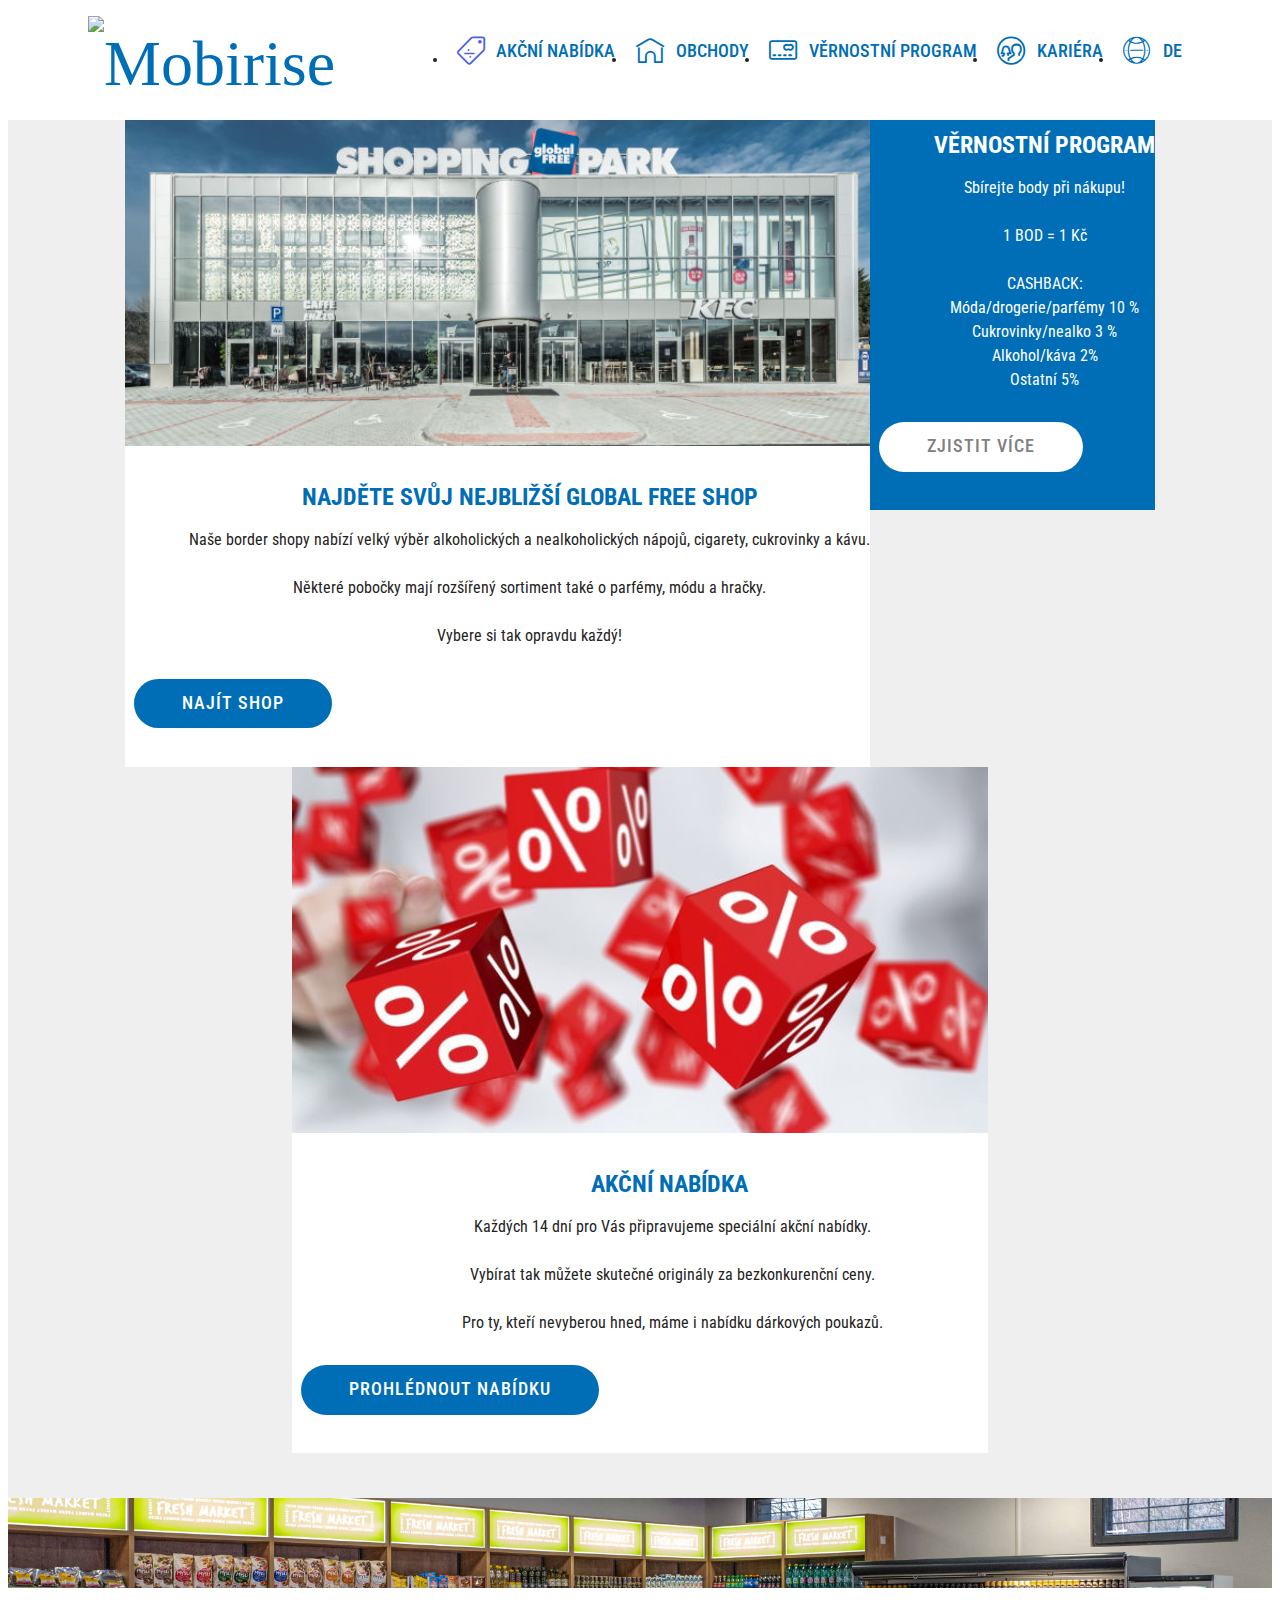
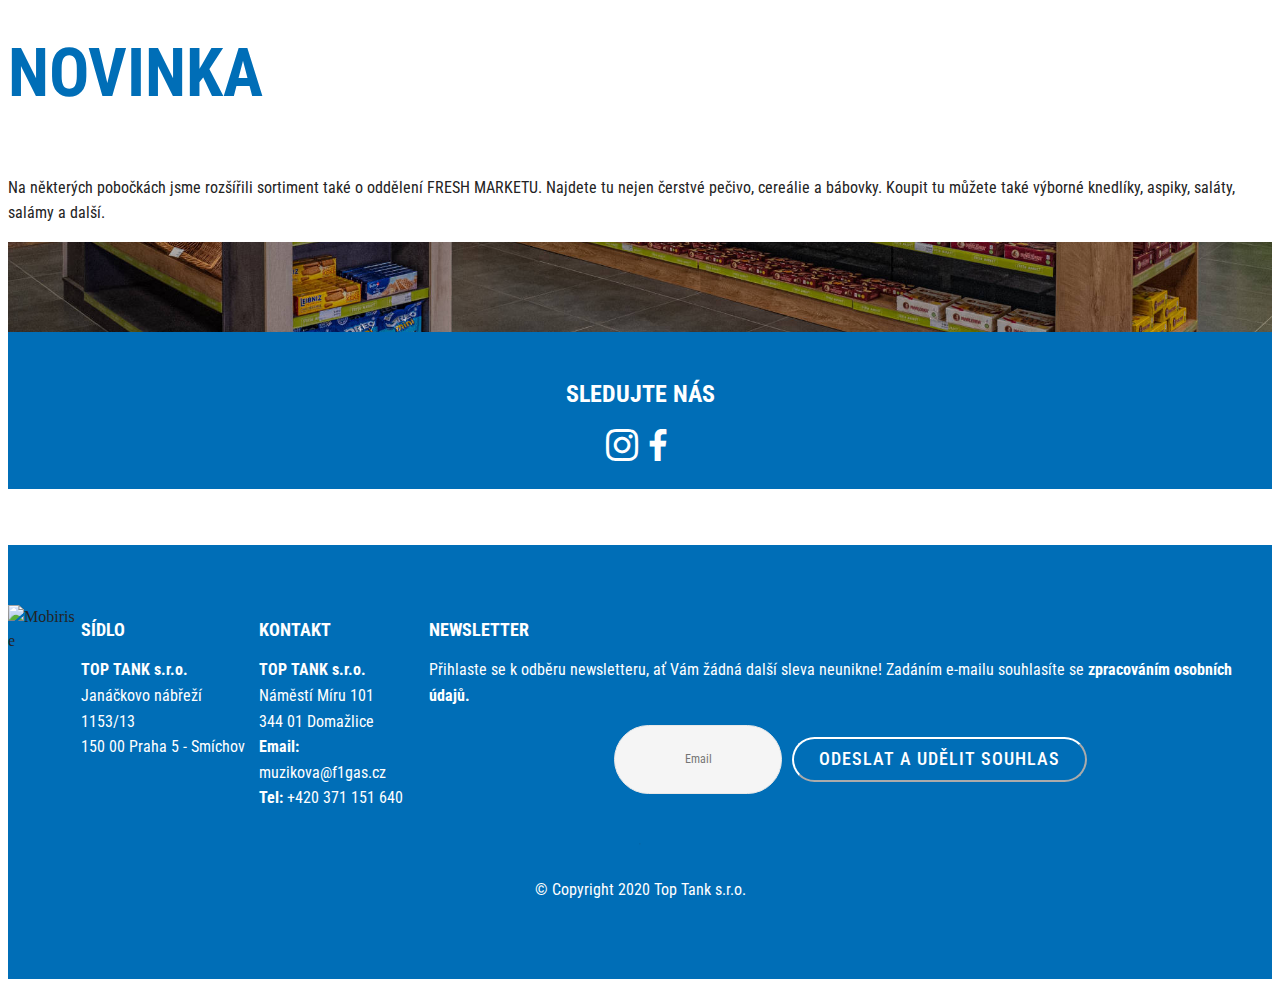
==== commit 95f20487: "GDPR" ====
--- a/index.html
+++ b/index.html
@@ -6,12 +6,12 @@
   <meta http-equiv="X-UA-Compatible" content="IE=edge">
   <meta name="generator" content="Mobirise v4.12.1, mobirise.com">
   <meta name="viewport" content="width=device-width, initial-scale=1, minimum-scale=1">
-  <link rel="shortcut icon" href="assets/images/logo-global-186x186.png" type="image/x-icon">
+  <link rel="shortcut icon" href="assets/images/staen-soubor-186x186.png" type="image/x-icon">
   <meta name="description" content="">
   
   <title>Home</title>
+  <link rel="stylesheet" href="assets/web/assets/mobirise-icons/mobirise-icons.css">
   <link rel="stylesheet" href="assets/web/assets/mobirise-icons-bold/mobirise-icons-bold.css">
-  <link rel="stylesheet" href="assets/web/assets/mobirise-icons/mobirise-icons.css">
   <link rel="stylesheet" href="assets/bootstrap/css/bootstrap.min.css">
   <link rel="stylesheet" href="assets/bootstrap/css/bootstrap-grid.min.css">
   <link rel="stylesheet" href="assets/bootstrap/css/bootstrap-reboot.min.css">
@@ -42,7 +42,7 @@
             <div class="navbar-brand">
                 <span class="navbar-logo">
                     <a href="index.html">
-                         <img src="assets/images/logo-global-186x186.png" alt="Mobirise" title="" style="height: 5.8rem;">
+                         <img src="assets/images/staen-soubor-186x186.png" alt="Mobirise" title="" style="height: 6rem;">
                     </a>
                 </span>
                 
@@ -60,14 +60,16 @@
     </nav>
 </section>
 
-<section class="engine"><a href="https://mobirise.info/b">create a site</a></section><section class="carousel slide cid-rQWN22Je6l" data-interval="false" id="slider2-2h">
-
-    
-    <div class="container-fluid content-slider">
-        <div class="content-slider-wrap">
-            <div><div class="mbr-slider slide carousel" data-keyboard="false" data-ride="carousel" data-interval="4000" data-pause="true"><ol class="carousel-indicators"><li data-app-prevent-settings="" data-target="#slider2-2h" class=" active" data-slide-to="0"></li><li data-app-prevent-settings="" data-target="#slider2-2h" data-slide-to="1"></li><li data-app-prevent-settings="" data-target="#slider2-2h" data-slide-to="2"></li></ol><div class="carousel-inner" role="listbox"><div class="carousel-item slider-fullscreen-image active" data-bg-video-slide="false" style="background-image: url(assets/images/claudio-schwarz-purzlbaum-kcpk-kzqwc8-unsplash-1920x1281.jpg);"><div class="container container-slide"><div class="image_wrapper"><img src="assets/images/claudio-schwarz-purzlbaum-kcpk-kzqwc8-unsplash-1920x1281.jpg" alt="" title="FULL SCREEN SLIDER"><div class="carousel-caption justify-content-center"><div class="col-10 align-right"><h2 class="mbr-fonts-style display-1"><strong>ČISTÍME SKLADY!</strong></h2><p class="lead mbr-text mbr-fonts-style display-1"><strong>&nbsp;AŽ - 50 %</strong></p><div class="mbr-section-btn" buttons="0"><a class="btn display-4 btn-primary" href="page8.html">PROHLÉDNOUT</a> </div></div></div></div></div></div><div class="carousel-item slider-fullscreen-image" data-bg-video-slide="false" style="background-image: url(assets/images/b2b-9.9.1196-1-rz-2000x3000.jpeg);"><div class="container container-slide"><div class="image_wrapper"><img src="assets/images/b2b-9.9.1196-1-rz-2000x3000.jpeg" alt="" title="VIDEO SLIDE"><div class="carousel-caption justify-content-center"><div class="col-10 align-left"><h2 class="mbr-fonts-style display-1"><strong>NOVÁ KOLEKCE</strong><br><strong>CAMP DAVID</strong></h2><p class="lead mbr-text mbr-fonts-style display-2"><strong>JIŽ NYNÍ V OC FOLMAVA</strong></p></div></div></div></div></div><div class="carousel-item slider-fullscreen-image" data-bg-video-slide="false" style="background-image: url(assets/images/sx-spirit-aloha-shot-04-0062-1-rz-2-2000x3000.jpeg);"><div class="container container-slide"><div class="image_wrapper"><img src="assets/images/sx-spirit-aloha-shot-04-0062-1-rz-2-2000x3000.jpeg" alt="" title="IMAGE SLIDE"><div class="carousel-caption justify-content-center"><div class="col-10 align-right"><h2 class="mbr-fonts-style display-1"><strong><br></strong><strong>NOVÁ KOLEKCE</strong><br><strong>SOCCX</strong></h2><p class="lead mbr-text mbr-fonts-style display-2"><strong>JIŽ NYNÍ V OC FOLMAVA</strong></p></div></div></div></div></div></div><a data-app-prevent-settings="" class="carousel-control carousel-control-prev" role="button" data-slide="prev" href="#slider2-2h"><span aria-hidden="true" class="mbri-left mbr-iconfont"></span><span class="sr-only">Previous</span></a><a data-app-prevent-settings="" class="carousel-control carousel-control-next" role="button" data-slide="next" href="#slider2-2h"><span aria-hidden="true" class="mbri-right mbr-iconfont"></span><span class="sr-only">Next</span></a></div></div> 
-        </div>
-    </div>
+<section class="engine"><a href="https://mobirise.info">Mobirise</a></section><section class="cid-rUxjlAHg9R" id="image2-4w">
+
+    
+
+    <figure class="mbr-figure">
+        <div class="image-block" style="width: 100%;">
+            <a href="page8.html"><img src="assets/images/08-1578x600.jpeg" alt="Mobirise" title=""></a>
+            
+        </div>
+    </figure>
 </section>
 
 <section class="features2 cid-rRpZSiwRb9" id="features02-40">
@@ -143,7 +145,7 @@
 <br>
 <br>Pro ty, kteří nevyberou hned, máme i nabídku dárkových poukazů.</p>
                     </div>
-                    <div class="mbr-section-btn text-center"><a href="page1.html" class="btn btn-primary display-4">
+                    <div class="mbr-section-btn text-center"><a href="page8.html" class="btn btn-primary display-4">
                             PROHLÉDNOUT NABÍDKU</a></div>
                 </div>
             </div>
@@ -242,9 +244,9 @@
         <div class="media-container-row content">
             <div class="col-md-2 col-sm-4">
                 <div class="mb-3 img-logo">
-                    <a href="https://mobirise.co/">
+                    
                          <img src="assets/images/logo-global-192x192.png" alt="Mobirise" title="">
-                    </a>
+                    
                 </div>
                 <p class="mbr-fonts-style foot-logo display-7"></p>
             </div>
@@ -264,14 +266,14 @@
             </div>
             <div class="col-md-4 col-sm-12">
                 <p class="mb-4 mbr-fonts-style foot-title display-4"><strong>NEWSLETTER</strong></p>
-                <p class="mbr-text form-text mbr-fonts-style display-7">PŘIHLASTE SE K ODBĚRU NEWSLETTERU, AŤ VÁM ŽÁDNÁ DALŠÍ SLEVA NEUNIKNE!</p>
+                <p class="mbr-text form-text mbr-fonts-style display-7">Přihlaste se k odběru newsletteru, ať Vám žádná další sleva neunikne! Zadáním e-mailu souhlasíte se <a href="assets/files/Informace_o_zpracovani_osobnich_udaju.pdf" target="_blank" class="text-white"><strong>zpracováním osobních údajů.</strong></a></p>
                 <div class="media-container-column" data-form-type="formoid">
                     <!---Formbuilder Form--->
-                    <form action="https://mobirise.com/" method="POST" class="mbr-form form-with-styler" data-form-title="Mobirise Form"><input type="hidden" name="email" data-form-email="true" value="2fAVrcD0as3YXAWINX4uP0Dz22uhhbvbmV9nuHy8wtrEi7z3+Ad6U9kteQLQnShipHXm309VYPKoE/BdUxRIpWlzxkSzjm19HRE5FJcogZRQsLCG1dQgd+WVXwZg01oc">
+                    <form action="https://mobirise.com/" method="POST" class="mbr-form form-with-styler" data-form-title="Mobirise Form"><input type="hidden" name="email" data-form-email="true" value="gAOMItO0bFK4CUUaDeqsGcVcDEzy4yId7mQEI0n2NeL8o1HqEyMhrljP8qbxQc6bl/DMPrJtVK3/VhSErOdTFJYhfw1jUE7a5Ste5nr7QUIE+7uhl+LkZruxK1Tm4pYB">
                         <div class="row form-inline justify-content-center">
                             <div hidden="hidden" data-form-alert="" class="alert alert-success col-12">Děkujeme Vám za udělený souhlas se zasíláním newsletteru. Nyní už Vám žádná další slevová akce neunikne!
 
-Pro odhlášení z odběru využijte odkaz v patičce posledního newsletteru.
+Pro případné odhlášení z odběru nás prosím kontaktujte na adresu info@shoppingparkfolmava.eu.
 
 S pozdravem
 
@@ -283,7 +285,7 @@
                             <div class="col-auto form-group " data-for="email">
                                 <input type="email" name="email" placeholder="Email" data-form-field="Email" required="required" class="form-control input-sm input-inverse my-2 display-7" id="email-footer3-37">
                             </div>
-                            <div class="col-auto input-group-btn  m-2"><button type="submit" class="btn m-0 btn-white-outline display-4">ODESLAT</button></div>
+                            <div class="col-auto input-group-btn  m-2"><button type="submit" class="btn m-0 btn-white-outline display-4">ODESLAT A UDĚLIT SOUHLAS</button></div>
                         </div>
                     </form><!---Formbuilder Form--->
                 </div>
@@ -313,10 +315,7 @@
   <script src="assets/web/assets/jquery/jquery.min.js"></script>
   <script src="assets/popper/popper.min.js"></script>
   <script src="assets/bootstrap/js/bootstrap.min.js"></script>
-  <script src="assets/ytplayer/jquery.mb.ytplayer.min.js"></script>
-  <script src="assets/vimeoplayer/jquery.mb.vimeo_player.js"></script>
   <script src="assets/smoothscroll/smooth-scroll.js"></script>
-  <script src="assets/bootstrapcarouselswipe/bootstrap-carousel-swipe.js"></script>
   <script src="assets/dropdown/js/nav-dropdown.js"></script>
   <script src="assets/dropdown/js/navbar-dropdown.js"></script>
   <script src="assets/touchswipe/jquery.touch-swipe.min.js"></script>
@@ -324,7 +323,6 @@
   <script src="assets/tether/tether.min.js"></script>
   <script src="assets/theme/js/script.js"></script>
   <script src="assets/formoid/formoid.min.js"></script>
-  <script src="assets/slidervideo/script.js"></script>
   
   
 </body>
--- a/assets/mobirise/css/mbr-additional.css
+++ b/assets/mobirise/css/mbr-additional.css
@@ -710,295 +710,28 @@
 section.lazy-placeholder:after {
   opacity: 0.3;
 }
-.cid-rQWN22Je6l {
-  padding-top: 120px;
-  padding-bottom: 0px;
-  background-color: #ffffff;
-}
-.cid-rQWN22Je6l .content-slider {
-  display: flex;
-  -webkit-justify-content: center;
-  justify-content: center;
-  padding: 0;
-}
-.cid-rQWN22Je6l .modal-body .close {
-  background: #1b1b1b;
-}
-.cid-rQWN22Je6l .modal-body .close span {
-  font-style: normal;
-}
-.cid-rQWN22Je6l .carousel-inner > .active,
-.cid-rQWN22Je6l .carousel-inner > .next,
-.cid-rQWN22Je6l .carousel-inner > .prev {
-  display: flex;
-}
-.cid-rQWN22Je6l .carousel-control .icon-next,
-.cid-rQWN22Je6l .carousel-control .icon-prev {
-  margin-top: -18px;
-  font-size: 40px;
-  line-height: 27px;
-}
-.cid-rQWN22Je6l .carousel-control:hover {
-  background: #1b1b1b;
-  color: #fff;
-  opacity: 1;
-}
-@media (max-width: 767px) {
-  .cid-rQWN22Je6l .container .carousel-control {
-    margin-bottom: 0;
-  }
-  .cid-rQWN22Je6l .content-slider-wrap {
-    width: 100%!important;
-  }
-}
-.cid-rQWN22Je6l .boxed-slider {
+.cid-rUxjlAHg9R {
+  background: #ffffff;
+}
+.cid-rUxjlAHg9R .image-block {
+  margin: auto;
+  width: 100% !important;
+}
+.cid-rUxjlAHg9R .mbr-figure {
+  margin: 0 auto;
+}
+.cid-rUxjlAHg9R figcaption {
   position: relative;
-  padding: 93px 0;
-}
-.cid-rQWN22Je6l .boxed-slider > div {
-  position: relative;
-}
-.cid-rQWN22Je6l .container img {
-  width: 100%;
-  height: 100%;
-  object-fit: cover;
-  object-position: center;
-}
-.cid-rQWN22Je6l .container img + .row {
-  position: absolute;
-  top: 50%;
-  left: 0;
-  right: 0;
-  -webkit-transform: translateY(-50%);
-  -moz-transform: translateY(-50%);
-  transform: translateY(-50%);
-  z-index: 2;
-}
-.cid-rQWN22Je6l .mbr-section {
-  padding: 0;
-  background-attachment: scroll;
-}
-.cid-rQWN22Je6l .mbr-table-cell {
-  padding: 0;
-}
-.cid-rQWN22Je6l .container .carousel-indicators {
-  margin-bottom: 3px;
-}
-.cid-rQWN22Je6l .carousel-caption {
-  top: 50%;
-  right: 0;
-  bottom: auto;
-  left: 0;
-  display: flex;
-  -webkit-align-items: center;
-  align-items: center;
-  -webkit-transform: translateY(-50%);
-  transform: translateY(-50%);
-}
-.cid-rQWN22Je6l .mbr-overlay {
-  z-index: 1;
-  pointer-events: none;
-}
-.cid-rQWN22Je6l .container-slide.container {
-  width: 100%;
-  min-height: 100vh;
-  padding: 0;
-  min-width: 100%;
-}
-.cid-rQWN22Je6l .carousel-item {
-  background-position: 50% 50%;
-  background-repeat: no-repeat;
-  background-size: cover;
-  -o-transition: -o-transform 0.6s ease-in-out;
-  -webkit-transition: -webkit-transform 0.6s ease-in-out;
-  transition: transform 0.6s ease-in-out, -webkit-transform 0.6s ease-in-out, -o-transform 0.6s ease-in-out;
-  -webkit-backface-visibility: hidden;
-  backface-visibility: hidden;
-  -webkit-perspective: 1000px;
-  perspective: 1000px;
-}
-@media (max-width: 576px) {
-  .cid-rQWN22Je6l .carousel-item .container {
-    width: 100%;
-  }
-}
-.cid-rQWN22Je6l .carousel-item-next.carousel-item-left,
-.cid-rQWN22Je6l .carousel-item-prev.carousel-item-right {
-  -webkit-transform: translate3d(0, 0, 0);
-  transform: translate3d(0, 0, 0);
-}
-.cid-rQWN22Je6l .active.carousel-item-right,
-.cid-rQWN22Je6l .carousel-item-next {
-  -webkit-transform: translate3d(100%, 0, 0);
-  transform: translate3d(100%, 0, 0);
-}
-.cid-rQWN22Je6l .active.carousel-item-left,
-.cid-rQWN22Je6l .carousel-item-prev {
-  -webkit-transform: translate3d(-100%, 0, 0);
-  transform: translate3d(-100%, 0, 0);
-}
-.cid-rQWN22Je6l .mbr-slider .carousel-control {
-  top: 50%;
-  width: 50px;
-  height: 50px;
-  margin-top: -1.5rem;
-  font-size: 35px;
-  background: rgba(0, 0, 0, 0.5);
-  border: 1px solid #fff;
-  border-radius: 50%;
-  transition: all .3s;
-  z-index: 11;
-}
-.cid-rQWN22Je6l .mbr-slider .carousel-control.carousel-control-prev {
-  left: 0;
-  margin-left: 2.5rem;
-}
-.cid-rQWN22Je6l .mbr-slider .carousel-control.carousel-control-next {
-  right: 0;
-  margin-right: 2.5rem;
-}
-.cid-rQWN22Je6l .mbr-slider .carousel-control .mbr-iconfont {
-  font-size: 1rem;
-}
-@media (max-width: 767px) {
-  .cid-rQWN22Je6l .mbr-slider .carousel-control {
-    top: auto;
-    bottom: 1rem;
-  }
-}
-.cid-rQWN22Je6l .mbr-slider .carousel-indicators {
+}
+.cid-rUxjlAHg9R figcaption div {
   position: absolute;
   bottom: 0;
-  margin-bottom: 1.5rem !important;
-}
-.cid-rQWN22Je6l .mbr-slider .carousel-indicators li {
-  max-width: 15px;
-  height: 15px;
-  width: 15px;
-  max-height: 15px;
-  margin: 3px;
-  background-color: rgba(0, 0, 0, 0.5);
-  border: 1px solid #fff;
-  border-radius: 50%;
-  opacity: .5;
-  transition: all .3s;
-}
-.cid-rQWN22Je6l .mbr-slider .carousel-indicators li.active,
-.cid-rQWN22Je6l .mbr-slider .carousel-indicators li:hover {
-  opacity: .9;
-}
-.cid-rQWN22Je6l .mbr-slider .carousel-indicators li::after,
-.cid-rQWN22Je6l .mbr-slider .carousel-indicators li::before {
-  content: none;
-}
-.cid-rQWN22Je6l .mbr-slider .carousel-indicators.ie-fix {
-  left: 50%;
-  display: block;
-  width: 60%;
-  margin-left: -30%;
-  text-align: center;
-}
-@media (max-width: 576px) {
-  .cid-rQWN22Je6l .mbr-slider .carousel-indicators {
-    display: none !important;
-  }
-}
-.cid-rQWN22Je6l .mbr-slider > .container img {
   width: 100%;
 }
-.cid-rQWN22Je6l .mbr-slider > .container img + .row {
-  position: absolute;
-  top: 50%;
-  right: 0;
-  left: 0;
-  z-index: 2;
-  -moz-transform: translateY(-50%);
-  -webkit-transform: translateY(-50%);
-  transform: translateY(-50%);
-}
-.cid-rQWN22Je6l .mbr-slider > .container .carousel-indicators {
-  margin-bottom: 3px;
-}
-@media (max-width: 576px) {
-  .cid-rQWN22Je6l .mbr-slider > .container .carousel-control {
-    margin-bottom: 0;
-  }
-}
-.cid-rQWN22Je6l .mbr-slider .mbr-section {
-  padding: 0;
-  background-attachment: scroll;
-}
-.cid-rQWN22Je6l .mbr-slider .mbr-table-cell {
-  padding: 0;
-}
-.cid-rQWN22Je6l .carousel-item .container.container-slide {
-  position: initial;
-  min-height: 0;
-}
-.cid-rQWN22Je6l .full-screen .slider-fullscreen-image {
-  min-height: 100vh;
-  background-repeat: no-repeat;
-  background-position: 50% 50%;
-  background-size: cover;
-}
-.cid-rQWN22Je6l .full-screen .slider-fullscreen-image.active {
-  display: -o-flex;
-}
-.cid-rQWN22Je6l .full-screen .container {
-  width: auto;
-  padding-right: 0;
-  padding-left: 0;
-}
-.cid-rQWN22Je6l .full-screen .carousel-item .container.container-slide {
-  width: 100%;
-  min-height: 100vh;
-  padding: 0;
-}
-.cid-rQWN22Je6l .full-screen .carousel-item .container.container-slide img {
-  display: none;
-}
-.cid-rQWN22Je6l .mbr-background-video-preview {
-  position: absolute;
-  top: 0;
-  right: 0;
-  bottom: 0;
-  left: 0;
-}
-.cid-rQWN22Je6l .mbr-overlay ~ .container-slide {
-  z-index: auto;
-}
-.cid-rQWN22Je6l .mbr-slider.slide .container {
-  overflow: hidden;
-  padding: 0;
-}
-.cid-rQWN22Je6l .carousel-inner {
-  height: 100%;
-}
-.cid-rQWN22Je6l .slider-fullscreen-image {
-  height: 100%;
-  background: transparent !important;
-}
-.cid-rQWN22Je6l .image_wrapper {
-  width: 100%;
-  position: relative;
-  display: inline-block;
-  height: 700px;
-  overflow: hidden;
-}
-.cid-rQWN22Je6l .carousel-item .container-slide {
-  text-align: center;
-  margin-bottom: -0.5rem;
-}
-.cid-rQWN22Je6l .content-slider-wrap {
-  width: 100%;
-}
-.cid-rQWN22Je6l H2 {
-  color: #006eb7;
-  text-align: right;
-}
-.cid-rQWN22Je6l P {
-  text-align: right;
-  color: #ffffff;
+@media (max-width: 768px) {
+  .cid-rUxjlAHg9R .image-block {
+    width: 100% !important;
+  }
 }
 .cid-qTkzRZLJNu .navbar {
   padding: .5rem 0;
@@ -2510,6 +2243,46 @@
   box-shadow: 0px 0px 30px 0px rgba(0, 0, 0, 0.05);
   transition: box-shadow 0.3s;
 }
+.cid-rUxmCr0rb9 {
+  padding-top: 30px;
+  padding-bottom: 30px;
+  background-color: #efefef;
+}
+.cid-rUxmCr0rb9 .card-box {
+  padding: 0 2rem;
+}
+.cid-rUxmCr0rb9 .mbr-section-btn {
+  padding-top: 1rem;
+}
+.cid-rUxmCr0rb9 .mbr-section-btn a {
+  margin-top: 1rem;
+  margin-bottom: 0;
+}
+.cid-rUxmCr0rb9 h4 {
+  font-weight: 500;
+  margin-bottom: 0;
+  text-align: left;
+  padding-top: 2rem;
+}
+.cid-rUxmCr0rb9 p {
+  margin-bottom: 0;
+  text-align: left;
+  padding-top: 1.5rem;
+}
+.cid-rUxmCr0rb9 .mbr-text {
+  color: #767676;
+}
+.cid-rUxmCr0rb9 .card-wrapper {
+  height: 100%;
+  padding-bottom: 2rem;
+  background: #ffffff;
+  box-shadow: 0px 0px 0px 0px rgba(0, 0, 0, 0);
+  transition: box-shadow 0.3s;
+}
+.cid-rUxmCr0rb9 .card-wrapper:hover {
+  box-shadow: 0px 0px 30px 0px rgba(0, 0, 0, 0.05);
+  transition: box-shadow 0.3s;
+}
 .cid-rQNC8jISaD {
   padding-top: 0px;
   padding-bottom: 30px;
@@ -2729,6 +2502,7 @@
 }
 .cid-rRyahzg1ND .form-text {
   color: #ffffff;
+  text-align: left;
 }
 @media (max-width: 767px) {
   .cid-rRyahzg1ND .content {
@@ -2825,6 +2599,7 @@
 }
 .cid-rRyahzg1ND .mbr-links-column {
   color: #ffffff;
+  text-align: left;
 }
 .cid-qTkzRZLJNu .navbar {
   padding: .5rem 0;
@@ -3403,37 +3178,773 @@
 .cid-rRya8minGC .mbr-links-column {
   color: #ffffff;
 }
-.cid-rQWEhGHRRV {
+.cid-rRarYGoyoD {
   padding-top: 105px;
   padding-bottom: 0px;
   background-color: #ffffff;
 }
-.cid-rQWEhGHRRV .testimonial-text {
+.cid-rRarYGoyoD .testimonial-text {
+  font-style: italic;
+  font-weight: 300;
+  color: #006eb7;
+}
+.cid-rRarYGoyoD .mbr-author-name {
+  font-weight: bold;
+  color: #232323;
+}
+.cid-rRarYGoyoD .media-container-row {
+  word-wrap: break-word;
+  word-break: break-word;
+}
+@media (max-width: 991px) {
+  .cid-rRarYGoyoD .mbr-figure,
+  .cid-rRarYGoyoD img {
+    max-height: 300px;
+    width: auto;
+    margin: auto;
+  }
+  .cid-rRarYGoyoD .media-content {
+    padding-top: 1.5rem !important;
+  }
+}
+.cid-rRarYGoyoD .mbr-author-desc {
+  color: #232323;
+}
+.cid-rRan3AKXM9 {
+  padding-top: 30px;
+  padding-bottom: 30px;
+  background-color: #ffffff;
+}
+.cid-rRan3AKXM9 .testimonial-text {
   font-style: italic;
   font-weight: 300;
   color: #232323;
 }
-.cid-rQWEhGHRRV .mbr-author-name {
+.cid-rRan3AKXM9 .mbr-author-name {
   font-weight: bold;
-  color: #635c5c;
-}
-.cid-rQWEhGHRRV .media-container-row {
+  color: #232323;
+}
+.cid-rRan3AKXM9 .media-container-row {
   word-wrap: break-word;
   word-break: break-word;
 }
 @media (max-width: 991px) {
-  .cid-rQWEhGHRRV .mbr-figure,
-  .cid-rQWEhGHRRV img {
+  .cid-rRan3AKXM9 .mbr-figure,
+  .cid-rRan3AKXM9 img {
     max-height: 300px;
     width: auto;
     margin: auto;
   }
-  .cid-rQWEhGHRRV .media-content {
+  .cid-rRan3AKXM9 .media-content {
     padding-top: 1.5rem !important;
   }
 }
-.cid-rQWEhGHRRV .mbr-author-desc {
+.cid-rRan3AKXM9 .mbr-author-desc {
   color: #232323;
+}
+.cid-rRatBxS3X7 {
+  padding-top: 0px;
+  padding-bottom: 0px;
+  background-color: #ffffff;
+  overflow: hidden;
+}
+.cid-rRatBxS3X7 .mbr-slider .carousel-control {
+  background: #1b1b1b;
+}
+.cid-rRatBxS3X7 .mbr-slider .carousel-control-prev {
+  left: 0;
+  margin-left: 2.5rem;
+}
+.cid-rRatBxS3X7 .mbr-slider .carousel-control-next {
+  right: 0;
+  margin-right: 2.5rem;
+}
+.cid-rRatBxS3X7 .mbr-slider .modal-body .close {
+  background: #1b1b1b;
+}
+.cid-rRatBxS3X7 .mbr-gallery-item > div::before {
+  content: '';
+  position: absolute;
+  left: 0;
+  top: 0;
+  width: 100%;
+  height: 100%;
+  background: #554346;
+  opacity: 0;
+  -webkit-transition: 0.2s opacity ease-in-out;
+  transition: 0.2s opacity ease-in-out;
+  background: linear-gradient(to left, #554346, #45505b) !important;
+}
+.cid-rRatBxS3X7 .mbr-gallery-item > div:hover .mbr-gallery-title::before {
+  background: transparent !important;
+}
+.cid-rRatBxS3X7 .mbr-gallery-item > div:hover:before {
+  opacity: 0.7 !important;
+}
+.cid-rRatBxS3X7 .mbr-gallery-title {
+  font-size: .9em;
+  position: absolute;
+  display: block;
+  width: 100%;
+  bottom: 0;
+  padding: 1rem;
+  color: #fff;
+  z-index: 2;
+}
+.cid-rRatBxS3X7 .mbr-gallery-title:before {
+  content: " ";
+  width: 100%;
+  height: 100%;
+  top: 0;
+  left: 0;
+  z-index: -1;
+  position: absolute;
+  background: #554346 !important;
+  opacity: 0.7;
+  -webkit-transition: 0.2s background ease-in-out;
+  transition: 0.2s background ease-in-out;
+  background: linear-gradient(to left, #554346, #45505b) !important;
+}
+.cid-rRallcv8yp .navbar {
+  padding: .5rem 0;
+  background: #ffffff;
+  transition: none;
+  min-height: 77px;
+}
+.cid-rRallcv8yp .navbar-dropdown.bg-color.transparent.opened {
+  background: #ffffff;
+}
+.cid-rRallcv8yp a {
+  font-style: normal;
+}
+.cid-rRallcv8yp .nav-item span {
+  padding-right: 0.4em;
+  line-height: 0.5em;
+  vertical-align: text-bottom;
+  position: relative;
+  text-decoration: none;
+}
+.cid-rRallcv8yp .nav-item a {
+  display: flex;
+  align-items: center;
+  justify-content: center;
+  padding: 0.7rem 0 !important;
+  margin: 0rem .65rem !important;
+}
+.cid-rRallcv8yp .nav-item:focus,
+.cid-rRallcv8yp .nav-link:focus {
+  outline: none;
+}
+.cid-rRallcv8yp .btn {
+  padding: 0.4rem 1.5rem;
+  display: inline-flex;
+  align-items: center;
+}
+.cid-rRallcv8yp .btn .mbr-iconfont {
+  font-size: 1.6rem;
+}
+.cid-rRallcv8yp .menu-logo {
+  margin-right: auto;
+}
+.cid-rRallcv8yp .menu-logo .navbar-brand {
+  display: flex;
+  margin-left: 5rem;
+  padding: 0;
+  transition: padding .2s;
+  min-height: 3.8rem;
+  align-items: center;
+}
+.cid-rRallcv8yp .menu-logo .navbar-brand .navbar-caption-wrap {
+  display: -webkit-flex;
+  -webkit-align-items: center;
+  align-items: center;
+  word-break: break-word;
+  min-width: 7rem;
+  margin: .3rem 0;
+}
+.cid-rRallcv8yp .menu-logo .navbar-brand .navbar-caption-wrap .navbar-caption {
+  line-height: 1.2rem !important;
+  padding-right: 2rem;
+}
+.cid-rRallcv8yp .menu-logo .navbar-brand .navbar-logo {
+  font-size: 4rem;
+  transition: font-size 0.25s;
+}
+.cid-rRallcv8yp .menu-logo .navbar-brand .navbar-logo img {
+  display: flex;
+}
+.cid-rRallcv8yp .menu-logo .navbar-brand .navbar-logo .mbr-iconfont {
+  transition: font-size 0.25s;
+}
+.cid-rRallcv8yp .navbar-toggleable-sm .navbar-collapse {
+  justify-content: flex-end;
+  -webkit-justify-content: flex-end;
+  padding-right: 5rem;
+  width: auto;
+}
+.cid-rRallcv8yp .navbar-toggleable-sm .navbar-collapse .navbar-nav {
+  flex-wrap: wrap;
+  -webkit-flex-wrap: wrap;
+  padding-left: 0;
+}
+.cid-rRallcv8yp .navbar-toggleable-sm .navbar-collapse .navbar-nav .nav-item {
+  -webkit-align-self: center;
+  align-self: center;
+}
+.cid-rRallcv8yp .navbar-toggleable-sm .navbar-collapse .navbar-buttons {
+  padding-left: 0;
+  padding-bottom: 0;
+}
+.cid-rRallcv8yp .dropdown .dropdown-menu {
+  background: #ffffff;
+  display: none;
+  position: absolute;
+  min-width: 5rem;
+  padding-top: 1.4rem;
+  padding-bottom: 1.4rem;
+  text-align: left;
+}
+.cid-rRallcv8yp .dropdown .dropdown-menu .dropdown-item {
+  width: auto;
+  padding: 0.235em 1.5385em 0.235em 1.5385em !important;
+}
+.cid-rRallcv8yp .dropdown .dropdown-menu .dropdown-item::after {
+  right: 0.5rem;
+}
+.cid-rRallcv8yp .dropdown .dropdown-menu .dropdown-submenu {
+  margin: 0;
+}
+.cid-rRallcv8yp .dropdown.open > .dropdown-menu {
+  display: block;
+}
+.cid-rRallcv8yp .navbar-toggleable-sm.opened:after {
+  position: absolute;
+  width: 100vw;
+  height: 100vh;
+  content: '';
+  background-color: rgba(0, 0, 0, 0.1);
+  left: 0;
+  bottom: 0;
+  transform: translateY(100%);
+  -webkit-transform: translateY(100%);
+  z-index: 1000;
+}
+.cid-rRallcv8yp .navbar.navbar-short {
+  min-height: 60px;
+  transition: all .2s;
+}
+.cid-rRallcv8yp .navbar.navbar-short .navbar-toggler-right {
+  top: 20px;
+}
+.cid-rRallcv8yp .navbar.navbar-short .navbar-logo a {
+  font-size: 2.5rem !important;
+  line-height: 2.5rem;
+  transition: font-size 0.25s;
+}
+.cid-rRallcv8yp .navbar.navbar-short .navbar-logo a .mbr-iconfont {
+  font-size: 2.5rem !important;
+}
+.cid-rRallcv8yp .navbar.navbar-short .navbar-logo a img {
+  height: 3rem !important;
+}
+.cid-rRallcv8yp .navbar.navbar-short .navbar-brand {
+  min-height: 3rem;
+}
+.cid-rRallcv8yp button.navbar-toggler {
+  width: 31px;
+  height: 18px;
+  cursor: pointer;
+  transition: all .2s;
+  top: 1.5rem;
+  right: 1rem;
+}
+.cid-rRallcv8yp button.navbar-toggler:focus {
+  outline: none;
+}
+.cid-rRallcv8yp button.navbar-toggler .hamburger span {
+  position: absolute;
+  right: 0;
+  width: 30px;
+  height: 2px;
+  border-right: 5px;
+  background-color: #232323;
+}
+.cid-rRallcv8yp button.navbar-toggler .hamburger span:nth-child(1) {
+  top: 0;
+  transition: all .2s;
+}
+.cid-rRallcv8yp button.navbar-toggler .hamburger span:nth-child(2) {
+  top: 8px;
+  transition: all .15s;
+}
+.cid-rRallcv8yp button.navbar-toggler .hamburger span:nth-child(3) {
+  top: 8px;
+  transition: all .15s;
+}
+.cid-rRallcv8yp button.navbar-toggler .hamburger span:nth-child(4) {
+  top: 16px;
+  transition: all .2s;
+}
+.cid-rRallcv8yp nav.opened .hamburger span:nth-child(1) {
+  top: 8px;
+  width: 0;
+  opacity: 0;
+  right: 50%;
+  transition: all .2s;
+}
+.cid-rRallcv8yp nav.opened .hamburger span:nth-child(2) {
+  -webkit-transform: rotate(45deg);
+  transform: rotate(45deg);
+  transition: all .25s;
+}
+.cid-rRallcv8yp nav.opened .hamburger span:nth-child(3) {
+  -webkit-transform: rotate(-45deg);
+  transform: rotate(-45deg);
+  transition: all .25s;
+}
+.cid-rRallcv8yp nav.opened .hamburger span:nth-child(4) {
+  top: 8px;
+  width: 0;
+  opacity: 0;
+  right: 50%;
+  transition: all .2s;
+}
+.cid-rRallcv8yp .collapsed.navbar-expand {
+  flex-direction: column;
+}
+.cid-rRallcv8yp .collapsed .btn {
+  display: flex;
+}
+.cid-rRallcv8yp .collapsed .navbar-collapse {
+  display: none !important;
+  padding-right: 0 !important;
+}
+.cid-rRallcv8yp .collapsed .navbar-collapse.collapsing,
+.cid-rRallcv8yp .collapsed .navbar-collapse.show {
+  display: block !important;
+}
+.cid-rRallcv8yp .collapsed .navbar-collapse.collapsing .navbar-nav,
+.cid-rRallcv8yp .collapsed .navbar-collapse.show .navbar-nav {
+  display: block;
+  text-align: center;
+}
+.cid-rRallcv8yp .collapsed .navbar-collapse.collapsing .navbar-nav .nav-item,
+.cid-rRallcv8yp .collapsed .navbar-collapse.show .navbar-nav .nav-item {
+  clear: both;
+}
+.cid-rRallcv8yp .collapsed .navbar-collapse.collapsing .navbar-nav .nav-item:last-child,
+.cid-rRallcv8yp .collapsed .navbar-collapse.show .navbar-nav .nav-item:last-child {
+  margin-bottom: 1rem;
+}
+.cid-rRallcv8yp .collapsed .navbar-collapse.collapsing .navbar-buttons,
+.cid-rRallcv8yp .collapsed .navbar-collapse.show .navbar-buttons {
+  text-align: center;
+}
+.cid-rRallcv8yp .collapsed .navbar-collapse.collapsing .navbar-buttons:last-child,
+.cid-rRallcv8yp .collapsed .navbar-collapse.show .navbar-buttons:last-child {
+  margin-bottom: 1rem;
+}
+.cid-rRallcv8yp .collapsed button.navbar-toggler {
+  display: block;
+}
+.cid-rRallcv8yp .collapsed .navbar-brand {
+  margin-left: 1rem !important;
+}
+.cid-rRallcv8yp .collapsed .navbar-toggleable-sm {
+  flex-direction: column;
+  -webkit-flex-direction: column;
+}
+.cid-rRallcv8yp .collapsed .dropdown .dropdown-menu {
+  width: 100%;
+  text-align: center;
+  position: relative;
+  opacity: 0;
+  display: block;
+  height: 0;
+  visibility: hidden;
+  padding: 0;
+  transition-duration: .5s;
+  transition-property: opacity,padding,height;
+}
+.cid-rRallcv8yp .collapsed .dropdown.open > .dropdown-menu {
+  position: relative;
+  opacity: 1;
+  height: auto;
+  padding: 1.4rem 0;
+  visibility: visible;
+}
+.cid-rRallcv8yp .collapsed .dropdown .dropdown-submenu {
+  left: 0;
+  text-align: center;
+  width: 100%;
+}
+.cid-rRallcv8yp .collapsed .dropdown .dropdown-toggle[data-toggle="dropdown-submenu"]::after {
+  margin-top: 0;
+  position: inherit;
+  right: 0;
+  top: 50%;
+  display: inline-block;
+  width: 0;
+  height: 0;
+  margin-left: .3em;
+  vertical-align: middle;
+  content: "";
+  border-top: .30em solid;
+  border-right: .30em solid transparent;
+  border-left: .30em solid transparent;
+}
+@media (max-width: 991px) {
+  .cid-rRallcv8yp .navbar-expand {
+    flex-direction: column;
+  }
+  .cid-rRallcv8yp img {
+    height: 3.8rem !important;
+  }
+  .cid-rRallcv8yp .btn {
+    display: flex;
+  }
+  .cid-rRallcv8yp button.navbar-toggler {
+    display: block;
+  }
+  .cid-rRallcv8yp .navbar-brand {
+    margin-left: 1rem !important;
+  }
+  .cid-rRallcv8yp .navbar-toggleable-sm {
+    flex-direction: column;
+    -webkit-flex-direction: column;
+  }
+  .cid-rRallcv8yp .navbar-collapse {
+    display: none !important;
+    padding-right: 0 !important;
+  }
+  .cid-rRallcv8yp .navbar-collapse.collapsing,
+  .cid-rRallcv8yp .navbar-collapse.show {
+    display: block !important;
+  }
+  .cid-rRallcv8yp .navbar-collapse.collapsing .navbar-nav,
+  .cid-rRallcv8yp .navbar-collapse.show .navbar-nav {
+    display: block;
+    text-align: center;
+  }
+  .cid-rRallcv8yp .navbar-collapse.collapsing .navbar-nav .nav-item,
+  .cid-rRallcv8yp .navbar-collapse.show .navbar-nav .nav-item {
+    clear: both;
+  }
+  .cid-rRallcv8yp .navbar-collapse.collapsing .navbar-nav .nav-item:last-child,
+  .cid-rRallcv8yp .navbar-collapse.show .navbar-nav .nav-item:last-child {
+    margin-bottom: 1rem;
+  }
+  .cid-rRallcv8yp .navbar-collapse.collapsing .navbar-buttons,
+  .cid-rRallcv8yp .navbar-collapse.show .navbar-buttons {
+    text-align: center;
+  }
+  .cid-rRallcv8yp .navbar-collapse.collapsing .navbar-buttons:last-child,
+  .cid-rRallcv8yp .navbar-collapse.show .navbar-buttons:last-child {
+    margin-bottom: 1rem;
+  }
+  .cid-rRallcv8yp .dropdown .dropdown-menu {
+    width: 100%;
+    text-align: center;
+    position: relative;
+    opacity: 0;
+    display: block;
+    height: 0;
+    visibility: hidden;
+    padding: 0;
+    transition-duration: .5s;
+    transition-property: opacity,padding,height;
+  }
+  .cid-rRallcv8yp .dropdown.open > .dropdown-menu {
+    position: relative;
+    opacity: 1;
+    height: auto;
+    padding: 1.4rem 0;
+    visibility: visible;
+  }
+  .cid-rRallcv8yp .dropdown .dropdown-submenu {
+    left: 0;
+    text-align: center;
+    width: 100%;
+  }
+  .cid-rRallcv8yp .dropdown .dropdown-toggle[data-toggle="dropdown-submenu"]::after {
+    margin-top: 0;
+    position: inherit;
+    right: 0;
+    top: 50%;
+    display: inline-block;
+    width: 0;
+    height: 0;
+    margin-left: .3em;
+    vertical-align: middle;
+    content: "";
+    border-top: .30em solid;
+    border-right: .30em solid transparent;
+    border-left: .30em solid transparent;
+  }
+}
+@media (min-width: 767px) {
+  .cid-rRallcv8yp .menu-logo {
+    flex-shrink: 0;
+  }
+}
+.cid-rRallcv8yp .navbar-collapse {
+  flex-basis: auto;
+}
+.cid-rRallcv8yp .nav-link:hover,
+.cid-rRallcv8yp .dropdown-item:hover {
+  color: #ed1c24 !important;
+}
+.cid-rRallelDxd .main_wrapper {
+  position: relative;
+  height: 38rem;
+  width: 100%;
+  background-color: #c0c0c0;
+}
+.cid-rRallelDxd .main_wrapper .b_wrapper {
+  height: 100%;
+  display: flex;
+  align-items: center;
+  position: relative;
+  z-index: 2;
+  pointer-events: none;
+}
+.cid-rRallelDxd .main_wrapper .b_wrapper .block {
+  height: 300px;
+  background-color: #ffffff;
+  pointer-events: fill;
+}
+.cid-rRallelDxd .main_wrapper .b_wrapper .block .block_wrapper {
+  display: flex;
+  flex-direction: column;
+  justify-content: center;
+  height: 100%;
+}
+.cid-rRallelDxd .google-map {
+  height: 100%;
+  width: 100%;
+  position: absolute;
+  left: 0;
+  top: 0;
+  z-index: 1;
+}
+.cid-rRallelDxd .google-map iframe {
+  height: 100%;
+  width: 100%;
+}
+.cid-rRallelDxd .google-map [data-state-details] {
+  color: #6b6763;
+  font-family: Montserrat;
+  height: 1.5em;
+  margin-top: -0.75em;
+  padding-left: 1.25rem;
+  padding-right: 1.25rem;
+  position: absolute;
+  text-align: center;
+  top: 50%;
+  width: 100%;
+}
+.cid-rRallelDxd .google-map[data-state] {
+  background: #e9e5dc;
+}
+.cid-rRallelDxd .google-map[data-state="loading"] [data-state-details] {
+  display: none;
+}
+@media (max-width: 767px) {
+  .cid-rRallelDxd .main_wrapper .b_wrapper {
+    display: block;
+    height: unset;
+  }
+  .cid-rRallelDxd .google-map {
+    position: relative;
+  }
+  .cid-rRallelDxd .container {
+    max-width: 100%;
+    padding: 0;
+  }
+}
+.cid-rRapfRk5XS {
+  padding-top: 30px;
+  padding-bottom: 15px;
+  background: linear-gradient(0deg, #006eb7, #006eb7);
+}
+.cid-rRapfRk5XS .mbr-iconfont-social {
+  font-size: 32px;
+  color: #006eb7;
+}
+.cid-rRapfRk5XS .social-list a:focus {
+  text-decoration: none;
+}
+.cid-rRapfRk5XS H2 {
+  color: #ffffff;
+}
+.cid-rRaHBKkDbQ {
+  padding-top: 0px;
+  padding-bottom: 0px;
+  background-color: #ffffff;
+}
+.cid-rRaHBKkDbQ .mbr-section-subtitle {
+  color: #767676;
+}
+.cid-rRaHBKkDbQ .media-row {
+  display: -webkit-flex;
+  justify-content: center;
+  -webkit-justify-content: center;
+}
+.cid-rRaHBKkDbQ .team-item {
+  transition: all .2s;
+  margin-bottom: 2rem;
+}
+.cid-rRaHBKkDbQ .team-item .item-image img {
+  width: 100%;
+}
+.cid-rRaHBKkDbQ .team-item .item-name p {
+  margin-bottom: 0;
+}
+.cid-rRaHBKkDbQ .team-item .item-role p {
+  margin-bottom: 0;
+}
+.cid-rRaHBKkDbQ .team-item .item-social {
+  display: -webkit-flex;
+  flex-wrap: wrap;
+  justify-content: center;
+  -webkit-flex-wrap: wrap;
+  -webkit-justify-content: center;
+}
+.cid-rRaHBKkDbQ .team-item .item-social .socicon {
+  color: #232323;
+  font-size: 17px;
+}
+.cid-rRaq73O9TG {
+  padding-top: 60px;
+  padding-bottom: 60px;
+  background-color: #006eb7;
+}
+.cid-rRaq73O9TG .form-text {
+  color: #ffffff;
+}
+@media (max-width: 767px) {
+  .cid-rRaq73O9TG .content {
+    text-align: center;
+  }
+  .cid-rRaq73O9TG .content > div:not(:last-child) {
+    margin-bottom: 2rem;
+  }
+}
+.cid-rRaq73O9TG .img-logo img {
+  height: 6rem;
+}
+.cid-rRaq73O9TG .form-group,
+.cid-rRaq73O9TG .input-group-btn {
+  padding: 0;
+}
+.cid-rRaq73O9TG .form-control {
+  font-size: .75rem;
+  text-align: center;
+  min-width: 150px;
+}
+.cid-rRaq73O9TG .input-group-btn .btn {
+  padding: .75rem 1.5625rem !important;
+  margin-left: .625rem;
+  text-transform: none;
+  color: #fff;
+  text-align: center;
+}
+.cid-rRaq73O9TG .copyright .mbr-text {
+  color: #767676;
+}
+@media (max-width: 767px) {
+  .cid-rRaq73O9TG .footer-lower .copyright {
+    margin-bottom: 1rem;
+    text-align: center;
+  }
+}
+.cid-rRaq73O9TG .footer-lower hr {
+  margin: 1rem 0;
+  border-color: #000;
+  opacity: .05;
+}
+.cid-rRaq73O9TG .footer-lower .social-list {
+  padding-left: 0;
+  margin-bottom: 0;
+  list-style: none;
+  display: flex;
+  -webkit-flex-wrap: wrap;
+  flex-wrap: wrap;
+  -webkit-justify-content: flex-end;
+  justify-content: flex-end;
+}
+.cid-rRaq73O9TG .footer-lower .social-list .mbr-iconfont-social {
+  font-size: 1.3rem;
+  color: #232323;
+}
+.cid-rRaq73O9TG .footer-lower .social-list .soc-item {
+  margin: 0 .5rem;
+}
+.cid-rRaq73O9TG .footer-lower .social-list a {
+  margin: 0;
+  opacity: .5;
+  -webkit-transition: .2s linear;
+  transition: .2s linear;
+}
+.cid-rRaq73O9TG .footer-lower .social-list a:hover {
+  opacity: 1;
+}
+@media (max-width: 767px) {
+  .cid-rRaq73O9TG .footer-lower .social-list {
+    -webkit-justify-content: center;
+    justify-content: center;
+  }
+}
+@media (max-width: 767px) {
+  .cid-rRaq73O9TG .foot-logo {
+    text-align: center !important;
+  }
+  .cid-rRaq73O9TG .foot-title {
+    text-align: center !important;
+  }
+  .cid-rRaq73O9TG .mbr-text {
+    text-align: center !important;
+  }
+  .cid-rRaq73O9TG .form-group {
+    margin: 0;
+  }
+}
+.cid-rRaq73O9TG .copyright .mbr-text {
+  color: #ffffff;
+}
+.cid-rRaq73O9TG .foot-title {
+  color: #ffffff;
+}
+.cid-rRaq73O9TG .mbr-links-column {
+  color: #ffffff;
+}
+.cid-rRy5UeRr8M {
+  padding-top: 120px;
+  padding-bottom: 15px;
+  background-color: #006eb7;
+  background: linear-gradient(45deg, #006eb7, #006eb7);
+}
+@media (min-width: 992px) {
+  .cid-rRy5UeRr8M .mbr-figure {
+    padding-right: 4rem;
+  }
+}
+@media (max-width: 991px) {
+  .cid-rRy5UeRr8M .mbr-figure {
+    padding-bottom: 3rem;
+  }
+}
+@media (max-width: 767px) {
+  .cid-rRy5UeRr8M .mbr-text {
+    text-align: center;
+  }
+}
+.cid-rRy5UeRr8M H1 {
+  color: #ffffff;
+  text-align: left;
+}
+.cid-rRy5UeRr8M H3 {
+  text-align: left;
 }
 .cid-qTkzRZLJNu .navbar {
   padding: .5rem 0;
@@ -3824,143 +4335,223 @@
 .cid-qTkzRZLJNu .dropdown-item:hover {
   color: #ed1c24 !important;
 }
-.cid-rQWEfqeil7 {
+.cid-rRy3mc7Ebv {
   padding-top: 30px;
   padding-bottom: 30px;
   background-color: #ffffff;
 }
-.cid-rQWEfqeil7 .testimonial-text {
+.cid-rRy3mc7Ebv .mbr-text {
+  color: #232323;
+}
+.cid-rRy3mc7Ebv h4 {
+  text-align: center;
+}
+.cid-rRy3mc7Ebv p {
+  text-align: center;
+}
+.cid-rRy3mc7Ebv .card-img span {
+  font-size: 96px;
+  color: #149dcc;
+}
+.cid-rRy3mc7Ebv .card-title,
+.cid-rRy3mc7Ebv .card-img {
+  color: #006eb7;
+}
+.cid-rRaV16Vo30 {
+  padding-top: 15px;
+  padding-bottom: 15px;
+  background-color: #ffffff;
+}
+.cid-rRaV16Vo30 .line {
+  background-color: #149dcc;
+  color: #149dcc;
+  align: center;
+  height: 2px;
+  margin: 0 auto;
+}
+.cid-rRaV16Vo30 .section-text {
+  padding: 2rem 0;
+  color: #006eb7;
+}
+.cid-rRaV16Vo30 .inner-container {
+  margin: 0 auto;
+}
+@media (max-width: 768px) {
+  .cid-rRaV16Vo30 .inner-container {
+    width: 100% !important;
+  }
+}
+.cid-rRaSUSJHMC {
+  background: #ffffff;
+  padding-top: 0px;
+  padding-bottom: 0px;
+}
+.cid-rRaSUSJHMC .image-block {
+  margin: auto;
+}
+.cid-rRaSUSJHMC .mbr-figure {
+  margin: 0 auto;
+}
+.cid-rRaSUSJHMC figcaption {
+  position: relative;
+}
+.cid-rRaSUSJHMC figcaption div {
+  position: absolute;
+  bottom: 0;
+  width: 100%;
+}
+@media (max-width: 768px) {
+  .cid-rRaSUSJHMC .image-block {
+    width: 100% !important;
+  }
+}
+.cid-rRaRyKNs2B {
+  background: #ffffff;
+  padding-top: 60px;
+  padding-bottom: 15px;
+}
+.cid-rRaRyKNs2B .video-block {
+  margin: auto;
+}
+@media (max-width: 768px) {
+  .cid-rRaRyKNs2B .video-block {
+    width: 100% !important;
+  }
+}
+.cid-rRaVHZiPTd {
+  padding-top: 15px;
+  padding-bottom: 30px;
+  background-color: #ffffff;
+}
+.cid-rRaVHZiPTd .testimonial-text {
   font-style: italic;
   font-weight: 300;
+  color: #006eb7;
+}
+.cid-rRaVHZiPTd .mbr-author-name {
+  font-weight: bold;
   color: #232323;
 }
-.cid-rQWEfqeil7 .mbr-author-name {
-  font-weight: bold;
-  color: #f27006;
-}
-.cid-rQWEfqeil7 .media-container-row {
+.cid-rRaVHZiPTd .media-container-row {
   word-wrap: break-word;
   word-break: break-word;
 }
 @media (max-width: 991px) {
-  .cid-rQWEfqeil7 .mbr-figure,
-  .cid-rQWEfqeil7 img {
+  .cid-rRaVHZiPTd .mbr-figure,
+  .cid-rRaVHZiPTd img {
     max-height: 300px;
     width: auto;
     margin: auto;
   }
-  .cid-rQWEfqeil7 .media-content {
+  .cid-rRaVHZiPTd .media-content {
     padding-top: 1.5rem !important;
   }
 }
-.cid-rQWEfqeil7 .mbr-author-desc {
-  color: #f27006;
-}
-.cid-rQWEi50V4B .main_wrapper {
-  position: relative;
-  height: 38rem;
+.cid-rRaVHZiPTd .mbr-author-desc {
+  color: #232323;
+}
+.cid-rRaWv8le60 {
+  padding-top: 30px;
+  padding-bottom: 15px;
+  background: linear-gradient(0deg, #006eb7, #006eb7);
+}
+.cid-rRaWv8le60 .mbr-iconfont-social {
+  font-size: 32px;
+  color: #006eb7;
+}
+.cid-rRaWv8le60 .social-list a:focus {
+  text-decoration: none;
+}
+.cid-rRaWv8le60 H2 {
+  color: #ffffff;
+}
+.cid-rRaWuDnIUd {
+  padding-top: 0px;
+  padding-bottom: 0px;
+  background-color: #ffffff;
+}
+.cid-rRaWuDnIUd .mbr-section-subtitle {
+  color: #767676;
+}
+.cid-rRaWuDnIUd .media-row {
+  display: -webkit-flex;
+  justify-content: center;
+  -webkit-justify-content: center;
+}
+.cid-rRaWuDnIUd .team-item {
+  transition: all .2s;
+  margin-bottom: 2rem;
+}
+.cid-rRaWuDnIUd .team-item .item-image img {
   width: 100%;
-  background-color: #c0c0c0;
-}
-.cid-rQWEi50V4B .main_wrapper .b_wrapper {
-  height: 100%;
-  display: flex;
-  align-items: center;
-  position: relative;
-  z-index: 2;
-  pointer-events: none;
-}
-.cid-rQWEi50V4B .main_wrapper .b_wrapper .block {
-  height: 300px;
-  background-color: #ffffff;
-  pointer-events: fill;
-}
-.cid-rQWEi50V4B .main_wrapper .b_wrapper .block .block_wrapper {
-  display: flex;
-  flex-direction: column;
+}
+.cid-rRaWuDnIUd .team-item .item-name p {
+  margin-bottom: 0;
+}
+.cid-rRaWuDnIUd .team-item .item-role p {
+  margin-bottom: 0;
+}
+.cid-rRaWuDnIUd .team-item .item-social {
+  display: -webkit-flex;
+  flex-wrap: wrap;
   justify-content: center;
-  height: 100%;
-}
-.cid-rQWEi50V4B .google-map {
-  height: 100%;
-  width: 100%;
-  position: absolute;
-  left: 0;
-  top: 0;
-  z-index: 1;
-}
-.cid-rQWEi50V4B .google-map iframe {
-  height: 100%;
-  width: 100%;
-}
-.cid-rQWEi50V4B .google-map [data-state-details] {
-  color: #6b6763;
-  font-family: Montserrat;
-  height: 1.5em;
-  margin-top: -0.75em;
-  padding-left: 1.25rem;
-  padding-right: 1.25rem;
-  position: absolute;
-  text-align: center;
-  top: 50%;
-  width: 100%;
-}
-.cid-rQWEi50V4B .google-map[data-state] {
-  background: #e9e5dc;
-}
-.cid-rQWEi50V4B .google-map[data-state="loading"] [data-state-details] {
-  display: none;
+  -webkit-flex-wrap: wrap;
+  -webkit-justify-content: center;
+}
+.cid-rRaWuDnIUd .team-item .item-social .socicon {
+  color: #232323;
+  font-size: 17px;
+}
+.cid-rRaWvEcfW4 {
+  padding-top: 60px;
+  padding-bottom: 60px;
+  background-color: #006eb7;
+}
+.cid-rRaWvEcfW4 .form-text {
+  color: #ffffff;
 }
 @media (max-width: 767px) {
-  .cid-rQWEi50V4B .main_wrapper .b_wrapper {
-    display: block;
-    height: unset;
-  }
-  .cid-rQWEi50V4B .google-map {
-    position: relative;
-  }
-  .cid-rQWEi50V4B .container {
-    max-width: 100%;
-    padding: 0;
-  }
-}
-.cid-rQWJsyJCYa {
-  padding-top: 60px;
-  padding-bottom: 15px;
-  background-color: #ffffff;
+  .cid-rRaWvEcfW4 .content {
+    text-align: center;
+  }
+  .cid-rRaWvEcfW4 .content > div:not(:last-child) {
+    margin-bottom: 2rem;
+  }
+}
+.cid-rRaWvEcfW4 .img-logo img {
+  height: 6rem;
+}
+.cid-rRaWvEcfW4 .form-group,
+.cid-rRaWvEcfW4 .input-group-btn {
+  padding: 0;
+}
+.cid-rRaWvEcfW4 .form-control {
+  font-size: .75rem;
+  text-align: center;
+  min-width: 150px;
+}
+.cid-rRaWvEcfW4 .input-group-btn .btn {
+  padding: .75rem 1.5625rem !important;
+  margin-left: .625rem;
+  text-transform: none;
+  color: #fff;
+  text-align: center;
+}
+.cid-rRaWvEcfW4 .copyright .mbr-text {
+  color: #767676;
 }
 @media (max-width: 767px) {
-  .cid-rQWJsyJCYa .content {
-    text-align: center;
-  }
-  .cid-rQWJsyJCYa .content > div:not(:last-child) {
-    margin-bottom: 2rem;
-  }
-}
-@media (max-width: 767px) {
-  .cid-rQWJsyJCYa .media-wrap {
-    margin-bottom: 1rem;
-  }
-}
-.cid-rQWJsyJCYa .media-wrap .mbr-iconfont-logo {
-  font-size: 7.5rem;
-  color: #f36;
-}
-.cid-rQWJsyJCYa .media-wrap img {
-  height: 6rem;
-}
-@media (max-width: 767px) {
-  .cid-rQWJsyJCYa .footer-lower .copyright {
+  .cid-rRaWvEcfW4 .footer-lower .copyright {
     margin-bottom: 1rem;
     text-align: center;
   }
 }
-.cid-rQWJsyJCYa .footer-lower hr {
+.cid-rRaWvEcfW4 .footer-lower hr {
   margin: 1rem 0;
-  border-color: #fff;
+  border-color: #000;
   opacity: .05;
 }
-.cid-rQWJsyJCYa .footer-lower .social-list {
+.cid-rRaWvEcfW4 .footer-lower .social-list {
   padding-left: 0;
   margin-bottom: 0;
   list-style: none;
@@ -3970,119 +4561,136 @@
   -webkit-justify-content: flex-end;
   justify-content: flex-end;
 }
-.cid-rQWJsyJCYa .footer-lower .social-list .mbr-iconfont-social {
+.cid-rRaWvEcfW4 .footer-lower .social-list .mbr-iconfont-social {
   font-size: 1.3rem;
-  color: #fff;
-}
-.cid-rQWJsyJCYa .footer-lower .social-list .soc-item {
+  color: #232323;
+}
+.cid-rRaWvEcfW4 .footer-lower .social-list .soc-item {
   margin: 0 .5rem;
 }
-.cid-rQWJsyJCYa .footer-lower .social-list a {
+.cid-rRaWvEcfW4 .footer-lower .social-list a {
   margin: 0;
   opacity: .5;
   -webkit-transition: .2s linear;
   transition: .2s linear;
 }
-.cid-rQWJsyJCYa .footer-lower .social-list a:hover {
+.cid-rRaWvEcfW4 .footer-lower .social-list a:hover {
   opacity: 1;
 }
 @media (max-width: 767px) {
-  .cid-rQWJsyJCYa .footer-lower .social-list {
+  .cid-rRaWvEcfW4 .footer-lower .social-list {
     -webkit-justify-content: center;
     justify-content: center;
   }
 }
-.cid-rQWJsyJCYa P {
-  color: #2e2e2e;
-}
-.cid-rQWJsyJCYa H5 {
-  color: #2e2e2e;
-}
-.cid-rRarYGoyoD {
+@media (max-width: 767px) {
+  .cid-rRaWvEcfW4 .foot-logo {
+    text-align: center !important;
+  }
+  .cid-rRaWvEcfW4 .foot-title {
+    text-align: center !important;
+  }
+  .cid-rRaWvEcfW4 .mbr-text {
+    text-align: center !important;
+  }
+  .cid-rRaWvEcfW4 .form-group {
+    margin: 0;
+  }
+}
+.cid-rRaWvEcfW4 .copyright .mbr-text {
+  color: #ffffff;
+}
+.cid-rRaWvEcfW4 .foot-title {
+  color: #ffffff;
+}
+.cid-rRaWvEcfW4 .mbr-links-column {
+  color: #ffffff;
+}
+.cid-rRm7vHSMGX {
   padding-top: 105px;
   padding-bottom: 0px;
   background-color: #ffffff;
 }
-.cid-rRarYGoyoD .testimonial-text {
+.cid-rRm7vHSMGX .testimonial-text {
   font-style: italic;
   font-weight: 300;
   color: #006eb7;
 }
-.cid-rRarYGoyoD .mbr-author-name {
+.cid-rRm7vHSMGX .mbr-author-name {
   font-weight: bold;
   color: #232323;
 }
-.cid-rRarYGoyoD .media-container-row {
+.cid-rRm7vHSMGX .media-container-row {
   word-wrap: break-word;
   word-break: break-word;
 }
 @media (max-width: 991px) {
-  .cid-rRarYGoyoD .mbr-figure,
-  .cid-rRarYGoyoD img {
+  .cid-rRm7vHSMGX .mbr-figure,
+  .cid-rRm7vHSMGX img {
     max-height: 300px;
     width: auto;
     margin: auto;
   }
-  .cid-rRarYGoyoD .media-content {
+  .cid-rRm7vHSMGX .media-content {
     padding-top: 1.5rem !important;
   }
 }
-.cid-rRarYGoyoD .mbr-author-desc {
+.cid-rRm7vHSMGX .mbr-author-desc {
   color: #232323;
 }
-.cid-rRan3AKXM9 {
+.cid-rRm7vJmYuy {
   padding-top: 30px;
   padding-bottom: 30px;
   background-color: #ffffff;
 }
-.cid-rRan3AKXM9 .testimonial-text {
+.cid-rRm7vJmYuy .testimonial-text {
   font-style: italic;
   font-weight: 300;
   color: #232323;
 }
-.cid-rRan3AKXM9 .mbr-author-name {
+.cid-rRm7vJmYuy .mbr-author-name {
   font-weight: bold;
   color: #232323;
 }
-.cid-rRan3AKXM9 .media-container-row {
+.cid-rRm7vJmYuy .media-container-row {
   word-wrap: break-word;
   word-break: break-word;
 }
 @media (max-width: 991px) {
-  .cid-rRan3AKXM9 .mbr-figure,
-  .cid-rRan3AKXM9 img {
+  .cid-rRm7vJmYuy .mbr-figure,
+  .cid-rRm7vJmYuy img {
     max-height: 300px;
     width: auto;
     margin: auto;
   }
-  .cid-rRan3AKXM9 .media-content {
+  .cid-rRm7vJmYuy .media-content {
     padding-top: 1.5rem !important;
   }
 }
-.cid-rRan3AKXM9 .mbr-author-desc {
+.cid-rRm7vJmYuy .mbr-author-desc {
   color: #232323;
 }
-.cid-rRatBxS3X7 {
+.cid-rRm7vKxNjY {
   padding-top: 0px;
   padding-bottom: 0px;
   background-color: #ffffff;
   overflow: hidden;
 }
-.cid-rRatBxS3X7 .mbr-slider .carousel-control {
+.cid-rRm7vKxNjY .mbr-slider .carousel-control {
   background: #1b1b1b;
 }
-.cid-rRatBxS3X7 .mbr-slider .carousel-control-prev {
+.cid-rRm7vKxNjY .mbr-slider .carousel-control-prev {
   left: 0;
   margin-left: 2.5rem;
 }
-.cid-rRatBxS3X7 .mbr-slider .carousel-control-next {
+.cid-rRm7vKxNjY .mbr-slider .carousel-control-next {
   right: 0;
   margin-right: 2.5rem;
 }
-.cid-rRatBxS3X7 .mbr-slider .modal-body .close {
+.cid-rRm7vKxNjY .mbr-slider .modal-body .close {
   background: #1b1b1b;
 }
-.cid-rRatBxS3X7 .mbr-gallery-item > div::before {
+.cid-rRm7vKxNjY .mbr-gallery-item > div::before {
   content: '';
   position: absolute;
   left: 0;
@@ -4095,13 +4703,13 @@
   transition: 0.2s opacity ease-in-out;
   background: linear-gradient(to left, #554346, #45505b) !important;
 }
-.cid-rRatBxS3X7 .mbr-gallery-item > div:hover .mbr-gallery-title::before {
+.cid-rRm7vKxNjY .mbr-gallery-item > div:hover .mbr-gallery-title::before {
   background: transparent !important;
 }
-.cid-rRatBxS3X7 .mbr-gallery-item > div:hover:before {
+.cid-rRm7vKxNjY .mbr-gallery-item > div:hover:before {
   opacity: 0.7 !important;
 }
-.cid-rRatBxS3X7 .mbr-gallery-title {
+.cid-rRm7vKxNjY .mbr-gallery-title {
   font-size: .9em;
   position: absolute;
   display: block;
@@ -4111,7 +4719,7 @@
   color: #fff;
   z-index: 2;
 }
-.cid-rRatBxS3X7 .mbr-gallery-title:before {
+.cid-rRm7vKxNjY .mbr-gallery-title:before {
   content: " ";
   width: 100%;
   height: 100%;
@@ -4125,48 +4733,48 @@
   transition: 0.2s background ease-in-out;
   background: linear-gradient(to left, #554346, #45505b) !important;
 }
-.cid-rRallcv8yp .navbar {
+.cid-rRm7vMb4wu .navbar {
   padding: .5rem 0;
   background: #ffffff;
   transition: none;
   min-height: 77px;
 }
-.cid-rRallcv8yp .navbar-dropdown.bg-color.transparent.opened {
+.cid-rRm7vMb4wu .navbar-dropdown.bg-color.transparent.opened {
   background: #ffffff;
 }
-.cid-rRallcv8yp a {
+.cid-rRm7vMb4wu a {
   font-style: normal;
 }
-.cid-rRallcv8yp .nav-item span {
+.cid-rRm7vMb4wu .nav-item span {
   padding-right: 0.4em;
   line-height: 0.5em;
   vertical-align: text-bottom;
   position: relative;
   text-decoration: none;
 }
-.cid-rRallcv8yp .nav-item a {
+.cid-rRm7vMb4wu .nav-item a {
   display: flex;
   align-items: center;
   justify-content: center;
   padding: 0.7rem 0 !important;
   margin: 0rem .65rem !important;
 }
-.cid-rRallcv8yp .nav-item:focus,
-.cid-rRallcv8yp .nav-link:focus {
+.cid-rRm7vMb4wu .nav-item:focus,
+.cid-rRm7vMb4wu .nav-link:focus {
   outline: none;
 }
-.cid-rRallcv8yp .btn {
+.cid-rRm7vMb4wu .btn {
   padding: 0.4rem 1.5rem;
   display: inline-flex;
   align-items: center;
 }
-.cid-rRallcv8yp .btn .mbr-iconfont {
+.cid-rRm7vMb4wu .btn .mbr-iconfont {
   font-size: 1.6rem;
 }
-.cid-rRallcv8yp .menu-logo {
+.cid-rRm7vMb4wu .menu-logo {
   margin-right: auto;
 }
-.cid-rRallcv8yp .menu-logo .navbar-brand {
+.cid-rRm7vMb4wu .menu-logo .navbar-brand {
   display: flex;
   margin-left: 5rem;
   padding: 0;
@@ -4174,7 +4782,7 @@
   min-height: 3.8rem;
   align-items: center;
 }
-.cid-rRallcv8yp .menu-logo .navbar-brand .navbar-caption-wrap {
+.cid-rRm7vMb4wu .menu-logo .navbar-brand .navbar-caption-wrap {
   display: -webkit-flex;
   -webkit-align-items: center;
   align-items: center;
@@ -4182,40 +4790,40 @@
   min-width: 7rem;
   margin: .3rem 0;
 }
-.cid-rRallcv8yp .menu-logo .navbar-brand .navbar-caption-wrap .navbar-caption {
+.cid-rRm7vMb4wu .menu-logo .navbar-brand .navbar-caption-wrap .navbar-caption {
   line-height: 1.2rem !important;
   padding-right: 2rem;
 }
-.cid-rRallcv8yp .menu-logo .navbar-brand .navbar-logo {
+.cid-rRm7vMb4wu .menu-logo .navbar-brand .navbar-logo {
   font-size: 4rem;
   transition: font-size 0.25s;
 }
-.cid-rRallcv8yp .menu-logo .navbar-brand .navbar-logo img {
+.cid-rRm7vMb4wu .menu-logo .navbar-brand .navbar-logo img {
   display: flex;
 }
-.cid-rRallcv8yp .menu-logo .navbar-brand .navbar-logo .mbr-iconfont {
+.cid-rRm7vMb4wu .menu-logo .navbar-brand .navbar-logo .mbr-iconfont {
   transition: font-size 0.25s;
 }
-.cid-rRallcv8yp .navbar-toggleable-sm .navbar-collapse {
+.cid-rRm7vMb4wu .navbar-toggleable-sm .navbar-collapse {
   justify-content: flex-end;
   -webkit-justify-content: flex-end;
   padding-right: 5rem;
   width: auto;
 }
-.cid-rRallcv8yp .navbar-toggleable-sm .navbar-collapse .navbar-nav {
+.cid-rRm7vMb4wu .navbar-toggleable-sm .navbar-collapse .navbar-nav {
   flex-wrap: wrap;
   -webkit-flex-wrap: wrap;
   padding-left: 0;
 }
-.cid-rRallcv8yp .navbar-toggleable-sm .navbar-collapse .navbar-nav .nav-item {
+.cid-rRm7vMb4wu .navbar-toggleable-sm .navbar-collapse .navbar-nav .nav-item {
   -webkit-align-self: center;
   align-self: center;
 }
-.cid-rRallcv8yp .navbar-toggleable-sm .navbar-collapse .navbar-buttons {
+.cid-rRm7vMb4wu .navbar-toggleable-sm .navbar-collapse .navbar-buttons {
   padding-left: 0;
   padding-bottom: 0;
 }
-.cid-rRallcv8yp .dropdown .dropdown-menu {
+.cid-rRm7vMb4wu .dropdown .dropdown-menu {
   background: #ffffff;
   display: none;
   position: absolute;
@@ -4224,20 +4832,20 @@
   padding-bottom: 1.4rem;
   text-align: left;
 }
-.cid-rRallcv8yp .dropdown .dropdown-menu .dropdown-item {
+.cid-rRm7vMb4wu .dropdown .dropdown-menu .dropdown-item {
   width: auto;
   padding: 0.235em 1.5385em 0.235em 1.5385em !important;
 }
-.cid-rRallcv8yp .dropdown .dropdown-menu .dropdown-item::after {
+.cid-rRm7vMb4wu .dropdown .dropdown-menu .dropdown-item::after {
   right: 0.5rem;
 }
-.cid-rRallcv8yp .dropdown .dropdown-menu .dropdown-submenu {
+.cid-rRm7vMb4wu .dropdown .dropdown-menu .dropdown-submenu {
   margin: 0;
 }
-.cid-rRallcv8yp .dropdown.open > .dropdown-menu {
+.cid-rRm7vMb4wu .dropdown.open > .dropdown-menu {
   display: block;
 }
-.cid-rRallcv8yp .navbar-toggleable-sm.opened:after {
+.cid-rRm7vMb4wu .navbar-toggleable-sm.opened:after {
   position: absolute;
   width: 100vw;
   height: 100vh;
@@ -4249,28 +4857,28 @@
   -webkit-transform: translateY(100%);
   z-index: 1000;
 }
-.cid-rRallcv8yp .navbar.navbar-short {
+.cid-rRm7vMb4wu .navbar.navbar-short {
   min-height: 60px;
   transition: all .2s;
 }
-.cid-rRallcv8yp .navbar.navbar-short .navbar-toggler-right {
+.cid-rRm7vMb4wu .navbar.navbar-short .navbar-toggler-right {
   top: 20px;
 }
-.cid-rRallcv8yp .navbar.navbar-short .navbar-logo a {
+.cid-rRm7vMb4wu .navbar.navbar-short .navbar-logo a {
   font-size: 2.5rem !important;
   line-height: 2.5rem;
   transition: font-size 0.25s;
 }
-.cid-rRallcv8yp .navbar.navbar-short .navbar-logo a .mbr-iconfont {
+.cid-rRm7vMb4wu .navbar.navbar-short .navbar-logo a .mbr-iconfont {
   font-size: 2.5rem !important;
 }
-.cid-rRallcv8yp .navbar.navbar-short .navbar-logo a img {
+.cid-rRm7vMb4wu .navbar.navbar-short .navbar-logo a img {
   height: 3rem !important;
 }
-.cid-rRallcv8yp .navbar.navbar-short .navbar-brand {
+.cid-rRm7vMb4wu .navbar.navbar-short .navbar-brand {
   min-height: 3rem;
 }
-.cid-rRallcv8yp button.navbar-toggler {
+.cid-rRm7vMb4wu button.navbar-toggler {
   width: 31px;
   height: 18px;
   cursor: pointer;
@@ -4278,10 +4886,10 @@
   top: 1.5rem;
   right: 1rem;
 }
-.cid-rRallcv8yp button.navbar-toggler:focus {
+.cid-rRm7vMb4wu button.navbar-toggler:focus {
   outline: none;
 }
-.cid-rRallcv8yp button.navbar-toggler .hamburger span {
+.cid-rRm7vMb4wu button.navbar-toggler .hamburger span {
   position: absolute;
   right: 0;
   width: 30px;
@@ -4289,92 +4897,92 @@
   border-right: 5px;
   background-color: #232323;
 }
-.cid-rRallcv8yp button.navbar-toggler .hamburger span:nth-child(1) {
+.cid-rRm7vMb4wu button.navbar-toggler .hamburger span:nth-child(1) {
   top: 0;
   transition: all .2s;
 }
-.cid-rRallcv8yp button.navbar-toggler .hamburger span:nth-child(2) {
+.cid-rRm7vMb4wu button.navbar-toggler .hamburger span:nth-child(2) {
   top: 8px;
   transition: all .15s;
 }
-.cid-rRallcv8yp button.navbar-toggler .hamburger span:nth-child(3) {
+.cid-rRm7vMb4wu button.navbar-toggler .hamburger span:nth-child(3) {
   top: 8px;
   transition: all .15s;
 }
-.cid-rRallcv8yp button.navbar-toggler .hamburger span:nth-child(4) {
+.cid-rRm7vMb4wu button.navbar-toggler .hamburger span:nth-child(4) {
   top: 16px;
   transition: all .2s;
 }
-.cid-rRallcv8yp nav.opened .hamburger span:nth-child(1) {
+.cid-rRm7vMb4wu nav.opened .hamburger span:nth-child(1) {
   top: 8px;
   width: 0;
   opacity: 0;
   right: 50%;
   transition: all .2s;
 }
-.cid-rRallcv8yp nav.opened .hamburger span:nth-child(2) {
+.cid-rRm7vMb4wu nav.opened .hamburger span:nth-child(2) {
   -webkit-transform: rotate(45deg);
   transform: rotate(45deg);
   transition: all .25s;
 }
-.cid-rRallcv8yp nav.opened .hamburger span:nth-child(3) {
+.cid-rRm7vMb4wu nav.opened .hamburger span:nth-child(3) {
   -webkit-transform: rotate(-45deg);
   transform: rotate(-45deg);
   transition: all .25s;
 }
-.cid-rRallcv8yp nav.opened .hamburger span:nth-child(4) {
+.cid-rRm7vMb4wu nav.opened .hamburger span:nth-child(4) {
   top: 8px;
   width: 0;
   opacity: 0;
   right: 50%;
   transition: all .2s;
 }
-.cid-rRallcv8yp .collapsed.navbar-expand {
+.cid-rRm7vMb4wu .collapsed.navbar-expand {
   flex-direction: column;
 }
-.cid-rRallcv8yp .collapsed .btn {
+.cid-rRm7vMb4wu .collapsed .btn {
   display: flex;
 }
-.cid-rRallcv8yp .collapsed .navbar-collapse {
+.cid-rRm7vMb4wu .collapsed .navbar-collapse {
   display: none !important;
   padding-right: 0 !important;
 }
-.cid-rRallcv8yp .collapsed .navbar-collapse.collapsing,
-.cid-rRallcv8yp .collapsed .navbar-collapse.show {
+.cid-rRm7vMb4wu .collapsed .navbar-collapse.collapsing,
+.cid-rRm7vMb4wu .collapsed .navbar-collapse.show {
   display: block !important;
 }
-.cid-rRallcv8yp .collapsed .navbar-collapse.collapsing .navbar-nav,
-.cid-rRallcv8yp .collapsed .navbar-collapse.show .navbar-nav {
+.cid-rRm7vMb4wu .collapsed .navbar-collapse.collapsing .navbar-nav,
+.cid-rRm7vMb4wu .collapsed .navbar-collapse.show .navbar-nav {
   display: block;
   text-align: center;
 }
-.cid-rRallcv8yp .collapsed .navbar-collapse.collapsing .navbar-nav .nav-item,
-.cid-rRallcv8yp .collapsed .navbar-collapse.show .navbar-nav .nav-item {
+.cid-rRm7vMb4wu .collapsed .navbar-collapse.collapsing .navbar-nav .nav-item,
+.cid-rRm7vMb4wu .collapsed .navbar-collapse.show .navbar-nav .nav-item {
   clear: both;
 }
-.cid-rRallcv8yp .collapsed .navbar-collapse.collapsing .navbar-nav .nav-item:last-child,
-.cid-rRallcv8yp .collapsed .navbar-collapse.show .navbar-nav .nav-item:last-child {
+.cid-rRm7vMb4wu .collapsed .navbar-collapse.collapsing .navbar-nav .nav-item:last-child,
+.cid-rRm7vMb4wu .collapsed .navbar-collapse.show .navbar-nav .nav-item:last-child {
   margin-bottom: 1rem;
 }
-.cid-rRallcv8yp .collapsed .navbar-collapse.collapsing .navbar-buttons,
-.cid-rRallcv8yp .collapsed .navbar-collapse.show .navbar-buttons {
-  text-align: center;
-}
-.cid-rRallcv8yp .collapsed .navbar-collapse.collapsing .navbar-buttons:last-child,
-.cid-rRallcv8yp .collapsed .navbar-collapse.show .navbar-buttons:last-child {
+.cid-rRm7vMb4wu .collapsed .navbar-collapse.collapsing .navbar-buttons,
+.cid-rRm7vMb4wu .collapsed .navbar-collapse.show .navbar-buttons {
+  text-align: center;
+}
+.cid-rRm7vMb4wu .collapsed .navbar-collapse.collapsing .navbar-buttons:last-child,
+.cid-rRm7vMb4wu .collapsed .navbar-collapse.show .navbar-buttons:last-child {
   margin-bottom: 1rem;
 }
-.cid-rRallcv8yp .collapsed button.navbar-toggler {
+.cid-rRm7vMb4wu .collapsed button.navbar-toggler {
   display: block;
 }
-.cid-rRallcv8yp .collapsed .navbar-brand {
+.cid-rRm7vMb4wu .collapsed .navbar-brand {
   margin-left: 1rem !important;
 }
-.cid-rRallcv8yp .collapsed .navbar-toggleable-sm {
+.cid-rRm7vMb4wu .collapsed .navbar-toggleable-sm {
   flex-direction: column;
   -webkit-flex-direction: column;
 }
-.cid-rRallcv8yp .collapsed .dropdown .dropdown-menu {
+.cid-rRm7vMb4wu .collapsed .dropdown .dropdown-menu {
   width: 100%;
   text-align: center;
   position: relative;
@@ -4386,19 +4994,19 @@
   transition-duration: .5s;
   transition-property: opacity,padding,height;
 }
-.cid-rRallcv8yp .collapsed .dropdown.open > .dropdown-menu {
+.cid-rRm7vMb4wu .collapsed .dropdown.open > .dropdown-menu {
   position: relative;
   opacity: 1;
   height: auto;
   padding: 1.4rem 0;
   visibility: visible;
 }
-.cid-rRallcv8yp .collapsed .dropdown .dropdown-submenu {
+.cid-rRm7vMb4wu .collapsed .dropdown .dropdown-submenu {
   left: 0;
   text-align: center;
   width: 100%;
 }
-.cid-rRallcv8yp .collapsed .dropdown .dropdown-toggle[data-toggle="dropdown-submenu"]::after {
+.cid-rRm7vMb4wu .collapsed .dropdown .dropdown-toggle[data-toggle="dropdown-submenu"]::after {
   margin-top: 0;
   position: inherit;
   right: 0;
@@ -4414,55 +5022,55 @@
   border-left: .30em solid transparent;
 }
 @media (max-width: 991px) {
-  .cid-rRallcv8yp .navbar-expand {
+  .cid-rRm7vMb4wu .navbar-expand {
     flex-direction: column;
   }
-  .cid-rRallcv8yp img {
+  .cid-rRm7vMb4wu img {
     height: 3.8rem !important;
   }
-  .cid-rRallcv8yp .btn {
+  .cid-rRm7vMb4wu .btn {
     display: flex;
   }
-  .cid-rRallcv8yp button.navbar-toggler {
+  .cid-rRm7vMb4wu button.navbar-toggler {
     display: block;
   }
-  .cid-rRallcv8yp .navbar-brand {
+  .cid-rRm7vMb4wu .navbar-brand {
     margin-left: 1rem !important;
   }
-  .cid-rRallcv8yp .navbar-toggleable-sm {
+  .cid-rRm7vMb4wu .navbar-toggleable-sm {
     flex-direction: column;
     -webkit-flex-direction: column;
   }
-  .cid-rRallcv8yp .navbar-collapse {
+  .cid-rRm7vMb4wu .navbar-collapse {
     display: none !important;
     padding-right: 0 !important;
   }
-  .cid-rRallcv8yp .navbar-collapse.collapsing,
-  .cid-rRallcv8yp .navbar-collapse.show {
+  .cid-rRm7vMb4wu .navbar-collapse.collapsing,
+  .cid-rRm7vMb4wu .navbar-collapse.show {
     display: block !important;
   }
-  .cid-rRallcv8yp .navbar-collapse.collapsing .navbar-nav,
-  .cid-rRallcv8yp .navbar-collapse.show .navbar-nav {
+  .cid-rRm7vMb4wu .navbar-collapse.collapsing .navbar-nav,
+  .cid-rRm7vMb4wu .navbar-collapse.show .navbar-nav {
     display: block;
     text-align: center;
   }
-  .cid-rRallcv8yp .navbar-collapse.collapsing .navbar-nav .nav-item,
-  .cid-rRallcv8yp .navbar-collapse.show .navbar-nav .nav-item {
+  .cid-rRm7vMb4wu .navbar-collapse.collapsing .navbar-nav .nav-item,
+  .cid-rRm7vMb4wu .navbar-collapse.show .navbar-nav .nav-item {
     clear: both;
   }
-  .cid-rRallcv8yp .navbar-collapse.collapsing .navbar-nav .nav-item:last-child,
-  .cid-rRallcv8yp .navbar-collapse.show .navbar-nav .nav-item:last-child {
+  .cid-rRm7vMb4wu .navbar-collapse.collapsing .navbar-nav .nav-item:last-child,
+  .cid-rRm7vMb4wu .navbar-collapse.show .navbar-nav .nav-item:last-child {
     margin-bottom: 1rem;
   }
-  .cid-rRallcv8yp .navbar-collapse.collapsing .navbar-buttons,
-  .cid-rRallcv8yp .navbar-collapse.show .navbar-buttons {
+  .cid-rRm7vMb4wu .navbar-collapse.collapsing .navbar-buttons,
+  .cid-rRm7vMb4wu .navbar-collapse.show .navbar-buttons {
     text-align: center;
   }
-  .cid-rRallcv8yp .navbar-collapse.collapsing .navbar-buttons:last-child,
-  .cid-rRallcv8yp .navbar-collapse.show .navbar-buttons:last-child {
+  .cid-rRm7vMb4wu .navbar-collapse.collapsing .navbar-buttons:last-child,
+  .cid-rRm7vMb4wu .navbar-collapse.show .navbar-buttons:last-child {
     margin-bottom: 1rem;
   }
-  .cid-rRallcv8yp .dropdown .dropdown-menu {
+  .cid-rRm7vMb4wu .dropdown .dropdown-menu {
     width: 100%;
     text-align: center;
     position: relative;
@@ -4474,19 +5082,19 @@
     transition-duration: .5s;
     transition-property: opacity,padding,height;
   }
-  .cid-rRallcv8yp .dropdown.open > .dropdown-menu {
+  .cid-rRm7vMb4wu .dropdown.open > .dropdown-menu {
     position: relative;
     opacity: 1;
     height: auto;
     padding: 1.4rem 0;
     visibility: visible;
   }
-  .cid-rRallcv8yp .dropdown .dropdown-submenu {
+  .cid-rRm7vMb4wu .dropdown .dropdown-submenu {
     left: 0;
     text-align: center;
     width: 100%;
   }
-  .cid-rRallcv8yp .dropdown .dropdown-toggle[data-toggle="dropdown-submenu"]::after {
+  .cid-rRm7vMb4wu .dropdown .dropdown-toggle[data-toggle="dropdown-submenu"]::after {
     margin-top: 0;
     position: inherit;
     right: 0;
@@ -4503,24 +5111,24 @@
   }
 }
 @media (min-width: 767px) {
-  .cid-rRallcv8yp .menu-logo {
+  .cid-rRm7vMb4wu .menu-logo {
     flex-shrink: 0;
   }
 }
-.cid-rRallcv8yp .navbar-collapse {
+.cid-rRm7vMb4wu .navbar-collapse {
   flex-basis: auto;
 }
-.cid-rRallcv8yp .nav-link:hover,
-.cid-rRallcv8yp .dropdown-item:hover {
+.cid-rRm7vMb4wu .nav-link:hover,
+.cid-rRm7vMb4wu .dropdown-item:hover {
   color: #ed1c24 !important;
 }
-.cid-rRallelDxd .main_wrapper {
+.cid-rRm7vNxfrk .main_wrapper {
   position: relative;
   height: 38rem;
   width: 100%;
   background-color: #c0c0c0;
 }
-.cid-rRallelDxd .main_wrapper .b_wrapper {
+.cid-rRm7vNxfrk .main_wrapper .b_wrapper {
   height: 100%;
   display: flex;
   align-items: center;
@@ -4528,18 +5136,18 @@
   z-index: 2;
   pointer-events: none;
 }
-.cid-rRallelDxd .main_wrapper .b_wrapper .block {
+.cid-rRm7vNxfrk .main_wrapper .b_wrapper .block {
   height: 300px;
   background-color: #ffffff;
   pointer-events: fill;
 }
-.cid-rRallelDxd .main_wrapper .b_wrapper .block .block_wrapper {
+.cid-rRm7vNxfrk .main_wrapper .b_wrapper .block .block_wrapper {
   display: flex;
   flex-direction: column;
   justify-content: center;
   height: 100%;
 }
-.cid-rRallelDxd .google-map {
+.cid-rRm7vNxfrk .google-map {
   height: 100%;
   width: 100%;
   position: absolute;
@@ -4547,11 +5155,11 @@
   top: 0;
   z-index: 1;
 }
-.cid-rRallelDxd .google-map iframe {
+.cid-rRm7vNxfrk .google-map iframe {
   height: 100%;
   width: 100%;
 }
-.cid-rRallelDxd .google-map [data-state-details] {
+.cid-rRm7vNxfrk .google-map [data-state-details] {
   color: #6b6763;
   font-family: Montserrat;
   height: 1.5em;
@@ -4563,127 +5171,127 @@
   top: 50%;
   width: 100%;
 }
-.cid-rRallelDxd .google-map[data-state] {
+.cid-rRm7vNxfrk .google-map[data-state] {
   background: #e9e5dc;
 }
-.cid-rRallelDxd .google-map[data-state="loading"] [data-state-details] {
+.cid-rRm7vNxfrk .google-map[data-state="loading"] [data-state-details] {
   display: none;
 }
 @media (max-width: 767px) {
-  .cid-rRallelDxd .main_wrapper .b_wrapper {
+  .cid-rRm7vNxfrk .main_wrapper .b_wrapper {
     display: block;
     height: unset;
   }
-  .cid-rRallelDxd .google-map {
+  .cid-rRm7vNxfrk .google-map {
     position: relative;
   }
-  .cid-rRallelDxd .container {
+  .cid-rRm7vNxfrk .container {
     max-width: 100%;
     padding: 0;
   }
 }
-.cid-rRapfRk5XS {
+.cid-rRm7vQSisA {
   padding-top: 30px;
   padding-bottom: 15px;
   background: linear-gradient(0deg, #006eb7, #006eb7);
 }
-.cid-rRapfRk5XS .mbr-iconfont-social {
+.cid-rRm7vQSisA .mbr-iconfont-social {
   font-size: 32px;
   color: #006eb7;
 }
-.cid-rRapfRk5XS .social-list a:focus {
+.cid-rRm7vQSisA .social-list a:focus {
   text-decoration: none;
 }
-.cid-rRapfRk5XS H2 {
+.cid-rRm7vQSisA H2 {
   color: #ffffff;
 }
-.cid-rRaHBKkDbQ {
+.cid-rRm7vOTkg9 {
   padding-top: 0px;
   padding-bottom: 0px;
   background-color: #ffffff;
 }
-.cid-rRaHBKkDbQ .mbr-section-subtitle {
+.cid-rRm7vOTkg9 .mbr-section-subtitle {
   color: #767676;
 }
-.cid-rRaHBKkDbQ .media-row {
+.cid-rRm7vOTkg9 .media-row {
   display: -webkit-flex;
   justify-content: center;
   -webkit-justify-content: center;
 }
-.cid-rRaHBKkDbQ .team-item {
+.cid-rRm7vOTkg9 .team-item {
   transition: all .2s;
   margin-bottom: 2rem;
 }
-.cid-rRaHBKkDbQ .team-item .item-image img {
+.cid-rRm7vOTkg9 .team-item .item-image img {
   width: 100%;
 }
-.cid-rRaHBKkDbQ .team-item .item-name p {
-  margin-bottom: 0;
-}
-.cid-rRaHBKkDbQ .team-item .item-role p {
-  margin-bottom: 0;
-}
-.cid-rRaHBKkDbQ .team-item .item-social {
+.cid-rRm7vOTkg9 .team-item .item-name p {
+  margin-bottom: 0;
+}
+.cid-rRm7vOTkg9 .team-item .item-role p {
+  margin-bottom: 0;
+}
+.cid-rRm7vOTkg9 .team-item .item-social {
   display: -webkit-flex;
   flex-wrap: wrap;
   justify-content: center;
   -webkit-flex-wrap: wrap;
   -webkit-justify-content: center;
 }
-.cid-rRaHBKkDbQ .team-item .item-social .socicon {
+.cid-rRm7vOTkg9 .team-item .item-social .socicon {
   color: #232323;
   font-size: 17px;
 }
-.cid-rRaq73O9TG {
+.cid-rRm7vS2jVI {
   padding-top: 60px;
   padding-bottom: 60px;
   background-color: #006eb7;
 }
-.cid-rRaq73O9TG .form-text {
+.cid-rRm7vS2jVI .form-text {
   color: #ffffff;
 }
 @media (max-width: 767px) {
-  .cid-rRaq73O9TG .content {
+  .cid-rRm7vS2jVI .content {
     text-align: center;
   }
-  .cid-rRaq73O9TG .content > div:not(:last-child) {
+  .cid-rRm7vS2jVI .content > div:not(:last-child) {
     margin-bottom: 2rem;
   }
 }
-.cid-rRaq73O9TG .img-logo img {
+.cid-rRm7vS2jVI .img-logo img {
   height: 6rem;
 }
-.cid-rRaq73O9TG .form-group,
-.cid-rRaq73O9TG .input-group-btn {
+.cid-rRm7vS2jVI .form-group,
+.cid-rRm7vS2jVI .input-group-btn {
   padding: 0;
 }
-.cid-rRaq73O9TG .form-control {
+.cid-rRm7vS2jVI .form-control {
   font-size: .75rem;
   text-align: center;
   min-width: 150px;
 }
-.cid-rRaq73O9TG .input-group-btn .btn {
+.cid-rRm7vS2jVI .input-group-btn .btn {
   padding: .75rem 1.5625rem !important;
   margin-left: .625rem;
   text-transform: none;
   color: #fff;
   text-align: center;
 }
-.cid-rRaq73O9TG .copyright .mbr-text {
+.cid-rRm7vS2jVI .copyright .mbr-text {
   color: #767676;
 }
 @media (max-width: 767px) {
-  .cid-rRaq73O9TG .footer-lower .copyright {
+  .cid-rRm7vS2jVI .footer-lower .copyright {
     margin-bottom: 1rem;
     text-align: center;
   }
 }
-.cid-rRaq73O9TG .footer-lower hr {
+.cid-rRm7vS2jVI .footer-lower hr {
   margin: 1rem 0;
   border-color: #000;
   opacity: .05;
 }
-.cid-rRaq73O9TG .footer-lower .social-list {
+.cid-rRm7vS2jVI .footer-lower .social-list {
   padding-left: 0;
   margin-bottom: 0;
   list-style: none;
@@ -4693,78 +5301,77 @@
   -webkit-justify-content: flex-end;
   justify-content: flex-end;
 }
-.cid-rRaq73O9TG .footer-lower .social-list .mbr-iconfont-social {
+.cid-rRm7vS2jVI .footer-lower .social-list .mbr-iconfont-social {
   font-size: 1.3rem;
   color: #232323;
 }
-.cid-rRaq73O9TG .footer-lower .social-list .soc-item {
+.cid-rRm7vS2jVI .footer-lower .social-list .soc-item {
   margin: 0 .5rem;
 }
-.cid-rRaq73O9TG .footer-lower .social-list a {
+.cid-rRm7vS2jVI .footer-lower .social-list a {
   margin: 0;
   opacity: .5;
   -webkit-transition: .2s linear;
   transition: .2s linear;
 }
-.cid-rRaq73O9TG .footer-lower .social-list a:hover {
+.cid-rRm7vS2jVI .footer-lower .social-list a:hover {
   opacity: 1;
 }
 @media (max-width: 767px) {
-  .cid-rRaq73O9TG .footer-lower .social-list {
+  .cid-rRm7vS2jVI .footer-lower .social-list {
     -webkit-justify-content: center;
     justify-content: center;
   }
 }
 @media (max-width: 767px) {
-  .cid-rRaq73O9TG .foot-logo {
+  .cid-rRm7vS2jVI .foot-logo {
     text-align: center !important;
   }
-  .cid-rRaq73O9TG .foot-title {
+  .cid-rRm7vS2jVI .foot-title {
     text-align: center !important;
   }
-  .cid-rRaq73O9TG .mbr-text {
+  .cid-rRm7vS2jVI .mbr-text {
     text-align: center !important;
   }
-  .cid-rRaq73O9TG .form-group {
+  .cid-rRm7vS2jVI .form-group {
     margin: 0;
   }
 }
-.cid-rRaq73O9TG .copyright .mbr-text {
+.cid-rRm7vS2jVI .copyright .mbr-text {
   color: #ffffff;
 }
-.cid-rRaq73O9TG .foot-title {
+.cid-rRm7vS2jVI .foot-title {
   color: #ffffff;
 }
-.cid-rRaq73O9TG .mbr-links-column {
+.cid-rRm7vS2jVI .mbr-links-column {
   color: #ffffff;
 }
-.cid-rRy5UeRr8M {
-  padding-top: 120px;
-  padding-bottom: 15px;
-  background-color: #006eb7;
-  background: linear-gradient(45deg, #006eb7, #006eb7);
-}
-@media (min-width: 992px) {
-  .cid-rRy5UeRr8M .mbr-figure {
-    padding-right: 4rem;
-  }
-}
-@media (max-width: 991px) {
-  .cid-rRy5UeRr8M .mbr-figure {
-    padding-bottom: 3rem;
-  }
+.cid-rTZWyCpa40 {
+  padding-top: 135px;
+  padding-bottom: 60px;
+  background-image: url("../../../assets/images/claudio-schwarz-purzlbaum-kcpk-kzqwc8-unsplash-1920x1281.jpg");
+}
+.cid-rTZWyCpa40 .mbr-section-subtitle {
+  letter-spacing: .2rem;
+}
+.cid-rTZWyCpa40 .media-container-column {
+  background-color: #ffffff;
 }
 @media (max-width: 767px) {
-  .cid-rRy5UeRr8M .mbr-text {
-    text-align: center;
-  }
-}
-.cid-rRy5UeRr8M H1 {
-  color: #ffffff;
+  .cid-rTZWyCpa40 .media-container-column {
+    padding: 1rem !important;
+  }
+}
+.cid-rTZWyCpa40 .mbr-text,
+.cid-rTZWyCpa40 .mbr-section-btn {
+  color: #767676;
   text-align: left;
 }
-.cid-rRy5UeRr8M H3 {
-  text-align: left;
+.cid-rTZWyCpa40 H1 {
+  color: #006eb7;
+}
+.cid-rTZWyCpa40 H3 {
+  color: #006eb7;
 }
 .cid-qTkzRZLJNu .navbar {
   padding: .5rem 0;
@@ -5155,223 +5762,299 @@
 .cid-qTkzRZLJNu .dropdown-item:hover {
   color: #ed1c24 !important;
 }
-.cid-rRy3mc7Ebv {
-  padding-top: 30px;
-  padding-bottom: 30px;
-  background-color: #ffffff;
-}
-.cid-rRy3mc7Ebv .mbr-text {
-  color: #232323;
-}
-.cid-rRy3mc7Ebv h4 {
-  text-align: center;
-}
-.cid-rRy3mc7Ebv p {
-  text-align: center;
-}
-.cid-rRy3mc7Ebv .card-img span {
-  font-size: 96px;
-  color: #149dcc;
-}
-.cid-rRy3mc7Ebv .card-title,
-.cid-rRy3mc7Ebv .card-img {
-  color: #006eb7;
-}
-.cid-rRaV16Vo30 {
-  padding-top: 15px;
-  padding-bottom: 15px;
-  background-color: #ffffff;
-}
-.cid-rRaV16Vo30 .line {
-  background-color: #149dcc;
-  color: #149dcc;
-  align: center;
-  height: 2px;
-  margin: 0 auto;
-}
-.cid-rRaV16Vo30 .section-text {
-  padding: 2rem 0;
-  color: #006eb7;
-}
-.cid-rRaV16Vo30 .inner-container {
-  margin: 0 auto;
-}
-@media (max-width: 768px) {
-  .cid-rRaV16Vo30 .inner-container {
-    width: 100% !important;
-  }
-}
-.cid-rRaSUSJHMC {
-  background: #ffffff;
+.cid-rTIigNOJVn {
   padding-top: 0px;
   padding-bottom: 0px;
-}
-.cid-rRaSUSJHMC .image-block {
-  margin: auto;
-}
-.cid-rRaSUSJHMC .mbr-figure {
-  margin: 0 auto;
-}
-.cid-rRaSUSJHMC figcaption {
-  position: relative;
-}
-.cid-rRaSUSJHMC figcaption div {
-  position: absolute;
-  bottom: 0;
-  width: 100%;
-}
-@media (max-width: 768px) {
-  .cid-rRaSUSJHMC .image-block {
-    width: 100% !important;
-  }
-}
-.cid-rRaRyKNs2B {
+  background-color: #efefef;
+}
+.cid-rTIigNOJVn h4 {
+  font-weight: 500;
+  margin-bottom: 0;
+  text-align: left;
+  padding-top: 2rem;
+}
+.cid-rTIigNOJVn p {
+  margin-bottom: 0;
+  text-align: left;
+  padding-top: 1.5rem;
+  padding-top: 2rem;
+}
+.cid-rTIigNOJVn .mbr-section-btn {
+  padding-top: 2.5rem;
+}
+.cid-rTIigNOJVn .mbr-section-btn a {
+  margin: 0;
+}
+.cid-rTIigNOJVn .mbr-text {
+  color: #767676;
+}
+.cid-rTIigNOJVn .card-wrapper {
+  height: 100%;
   background: #ffffff;
-  padding-top: 60px;
+}
+.cid-rTIigNOJVn .card-wrapper .card-box {
+  padding: 0 2rem 2rem;
+}
+@media (max-width: 767px) {
+  .cid-rTIigNOJVn .card:not(.last-child) {
+    padding-bottom: 2rem;
+  }
+}
+.cid-rTIigNOJVn .card-title {
+  text-align: center;
+}
+.cid-rUmlb8Nkj6 {
+  padding-top: 0px;
+  padding-bottom: 0px;
+  background-color: #efefef;
+}
+.cid-rUmlb8Nkj6 h4 {
+  font-weight: 500;
+  margin-bottom: 0;
+  text-align: left;
+  padding-top: 2rem;
+}
+.cid-rUmlb8Nkj6 p {
+  margin-bottom: 0;
+  text-align: left;
+  padding-top: 1.5rem;
+  padding-top: 2rem;
+}
+.cid-rUmlb8Nkj6 .mbr-section-btn {
+  padding-top: 2.5rem;
+}
+.cid-rUmlb8Nkj6 .mbr-section-btn a {
+  margin: 0;
+}
+.cid-rUmlb8Nkj6 .mbr-text {
+  color: #767676;
+}
+.cid-rUmlb8Nkj6 .card-wrapper {
+  height: 100%;
+  background: #ffffff;
+}
+.cid-rUmlb8Nkj6 .card-wrapper .card-box {
+  padding: 0 2rem 2rem;
+}
+@media (max-width: 767px) {
+  .cid-rUmlb8Nkj6 .card:not(.last-child) {
+    padding-bottom: 2rem;
+  }
+}
+.cid-rUmlb8Nkj6 .card-title {
+  text-align: center;
+}
+.cid-rUmlNly1n3 {
+  padding-top: 0px;
+  padding-bottom: 0px;
+  background-color: #efefef;
+}
+.cid-rUmlNly1n3 h4 {
+  font-weight: 500;
+  margin-bottom: 0;
+  text-align: left;
+  padding-top: 2rem;
+}
+.cid-rUmlNly1n3 p {
+  margin-bottom: 0;
+  text-align: left;
+  padding-top: 1.5rem;
+  padding-top: 2rem;
+}
+.cid-rUmlNly1n3 .mbr-section-btn {
+  padding-top: 2.5rem;
+}
+.cid-rUmlNly1n3 .mbr-section-btn a {
+  margin: 0;
+}
+.cid-rUmlNly1n3 .mbr-text {
+  color: #767676;
+}
+.cid-rUmlNly1n3 .card-wrapper {
+  height: 100%;
+  background: #ffffff;
+}
+.cid-rUmlNly1n3 .card-wrapper .card-box {
+  padding: 0 2rem 2rem;
+}
+@media (max-width: 767px) {
+  .cid-rUmlNly1n3 .card:not(.last-child) {
+    padding-bottom: 2rem;
+  }
+}
+.cid-rUmlNly1n3 .card-title {
+  text-align: center;
+}
+.cid-rUmmozgHOd {
+  padding-top: 0px;
   padding-bottom: 15px;
-}
-.cid-rRaRyKNs2B .video-block {
-  margin: auto;
-}
-@media (max-width: 768px) {
-  .cid-rRaRyKNs2B .video-block {
-    width: 100% !important;
-  }
-}
-.cid-rRaVHZiPTd {
-  padding-top: 15px;
-  padding-bottom: 30px;
-  background-color: #ffffff;
-}
-.cid-rRaVHZiPTd .testimonial-text {
-  font-style: italic;
-  font-weight: 300;
+  background-color: #efefef;
+}
+.cid-rUmmozgHOd h4 {
+  font-weight: 500;
+  margin-bottom: 0;
+  text-align: left;
+  padding-top: 2rem;
+}
+.cid-rUmmozgHOd p {
+  margin-bottom: 0;
+  text-align: left;
+  padding-top: 1.5rem;
+  padding-top: 2rem;
+}
+.cid-rUmmozgHOd .mbr-section-btn {
+  padding-top: 2.5rem;
+}
+.cid-rUmmozgHOd .mbr-section-btn a {
+  margin: 0;
+}
+.cid-rUmmozgHOd .mbr-text {
+  color: #767676;
+}
+.cid-rUmmozgHOd .card-wrapper {
+  height: 100%;
+  background: #ffffff;
+}
+.cid-rUmmozgHOd .card-wrapper .card-box {
+  padding: 0 2rem 2rem;
+}
+@media (max-width: 767px) {
+  .cid-rUmmozgHOd .card:not(.last-child) {
+    padding-bottom: 2rem;
+  }
+}
+.cid-rUmmozgHOd .card-title {
+  text-align: center;
+}
+.cid-rTZXhNO83j {
+  padding-top: 90px;
+  padding-bottom: 90px;
+  background-image: url("../../../assets/images/people-2594683-1920-1920x1280.jpg");
+}
+.cid-rTZXhNO83j .title {
+  margin-bottom: 2rem;
+}
+.cid-rTZXhNO83j .mbr-section-subtitle {
+  color: #ffffff;
+}
+.cid-rTZXhNO83j a:not([href]):not([tabindex]) {
+  color: #fff;
+  border-radius: 3px;
+}
+.cid-rTZXhNO83j a.btn-white:not([href]):not([tabindex]) {
+  color: #333;
+}
+.cid-rTZXhNO83j textarea.form-control {
+  min-height: 188px;
+}
+.cid-rTZXhNO83j H2 {
   color: #006eb7;
 }
-.cid-rRaVHZiPTd .mbr-author-name {
-  font-weight: bold;
-  color: #232323;
-}
-.cid-rRaVHZiPTd .media-container-row {
-  word-wrap: break-word;
-  word-break: break-word;
-}
-@media (max-width: 991px) {
-  .cid-rRaVHZiPTd .mbr-figure,
-  .cid-rRaVHZiPTd img {
-    max-height: 300px;
-    width: auto;
-    margin: auto;
-  }
-  .cid-rRaVHZiPTd .media-content {
-    padding-top: 1.5rem !important;
-  }
-}
-.cid-rRaVHZiPTd .mbr-author-desc {
-  color: #232323;
-}
-.cid-rRaWv8le60 {
+.cid-rTZXhNO83j LABEL {
+  color: #ffffff;
+}
+.cid-rTZYOpvswm {
   padding-top: 30px;
   padding-bottom: 15px;
   background: linear-gradient(0deg, #006eb7, #006eb7);
 }
-.cid-rRaWv8le60 .mbr-iconfont-social {
+.cid-rTZYOpvswm .mbr-iconfont-social {
   font-size: 32px;
   color: #006eb7;
 }
-.cid-rRaWv8le60 .social-list a:focus {
+.cid-rTZYOpvswm .social-list a:focus {
   text-decoration: none;
 }
-.cid-rRaWv8le60 H2 {
+.cid-rTZYOpvswm H2 {
   color: #ffffff;
 }
-.cid-rRaWuDnIUd {
+.cid-rTZYN1Sztj {
   padding-top: 0px;
   padding-bottom: 0px;
   background-color: #ffffff;
 }
-.cid-rRaWuDnIUd .mbr-section-subtitle {
+.cid-rTZYN1Sztj .mbr-section-subtitle {
   color: #767676;
 }
-.cid-rRaWuDnIUd .media-row {
+.cid-rTZYN1Sztj .media-row {
   display: -webkit-flex;
   justify-content: center;
   -webkit-justify-content: center;
 }
-.cid-rRaWuDnIUd .team-item {
+.cid-rTZYN1Sztj .team-item {
   transition: all .2s;
   margin-bottom: 2rem;
 }
-.cid-rRaWuDnIUd .team-item .item-image img {
+.cid-rTZYN1Sztj .team-item .item-image img {
   width: 100%;
 }
-.cid-rRaWuDnIUd .team-item .item-name p {
-  margin-bottom: 0;
-}
-.cid-rRaWuDnIUd .team-item .item-role p {
-  margin-bottom: 0;
-}
-.cid-rRaWuDnIUd .team-item .item-social {
+.cid-rTZYN1Sztj .team-item .item-name p {
+  margin-bottom: 0;
+}
+.cid-rTZYN1Sztj .team-item .item-role p {
+  margin-bottom: 0;
+}
+.cid-rTZYN1Sztj .team-item .item-social {
   display: -webkit-flex;
   flex-wrap: wrap;
   justify-content: center;
   -webkit-flex-wrap: wrap;
   -webkit-justify-content: center;
 }
-.cid-rRaWuDnIUd .team-item .item-social .socicon {
+.cid-rTZYN1Sztj .team-item .item-social .socicon {
   color: #232323;
   font-size: 17px;
 }
-.cid-rRaWvEcfW4 {
+.cid-rTZYP71qxw {
   padding-top: 60px;
   padding-bottom: 60px;
   background-color: #006eb7;
 }
-.cid-rRaWvEcfW4 .form-text {
+.cid-rTZYP71qxw .form-text {
   color: #ffffff;
 }
 @media (max-width: 767px) {
-  .cid-rRaWvEcfW4 .content {
+  .cid-rTZYP71qxw .content {
     text-align: center;
   }
-  .cid-rRaWvEcfW4 .content > div:not(:last-child) {
+  .cid-rTZYP71qxw .content > div:not(:last-child) {
     margin-bottom: 2rem;
   }
 }
-.cid-rRaWvEcfW4 .img-logo img {
+.cid-rTZYP71qxw .img-logo img {
   height: 6rem;
 }
-.cid-rRaWvEcfW4 .form-group,
-.cid-rRaWvEcfW4 .input-group-btn {
+.cid-rTZYP71qxw .form-group,
+.cid-rTZYP71qxw .input-group-btn {
   padding: 0;
 }
-.cid-rRaWvEcfW4 .form-control {
+.cid-rTZYP71qxw .form-control {
   font-size: .75rem;
   text-align: center;
   min-width: 150px;
 }
-.cid-rRaWvEcfW4 .input-group-btn .btn {
+.cid-rTZYP71qxw .input-group-btn .btn {
   padding: .75rem 1.5625rem !important;
   margin-left: .625rem;
   text-transform: none;
   color: #fff;
   text-align: center;
 }
-.cid-rRaWvEcfW4 .copyright .mbr-text {
+.cid-rTZYP71qxw .copyright .mbr-text {
   color: #767676;
 }
 @media (max-width: 767px) {
-  .cid-rRaWvEcfW4 .footer-lower .copyright {
+  .cid-rTZYP71qxw .footer-lower .copyright {
     margin-bottom: 1rem;
     text-align: center;
   }
 }
-.cid-rRaWvEcfW4 .footer-lower hr {
+.cid-rTZYP71qxw .footer-lower hr {
   margin: 1rem 0;
   border-color: #000;
   opacity: .05;
 }
-.cid-rRaWvEcfW4 .footer-lower .social-list {
+.cid-rTZYP71qxw .footer-lower .social-list {
   padding-left: 0;
   margin-bottom: 0;
   list-style: none;
@@ -5381,1509 +6064,6 @@
   -webkit-justify-content: flex-end;
   justify-content: flex-end;
 }
-.cid-rRaWvEcfW4 .footer-lower .social-list .mbr-iconfont-social {
-  font-size: 1.3rem;
-  color: #232323;
-}
-.cid-rRaWvEcfW4 .footer-lower .social-list .soc-item {
-  margin: 0 .5rem;
-}
-.cid-rRaWvEcfW4 .footer-lower .social-list a {
-  margin: 0;
-  opacity: .5;
-  -webkit-transition: .2s linear;
-  transition: .2s linear;
-}
-.cid-rRaWvEcfW4 .footer-lower .social-list a:hover {
-  opacity: 1;
-}
-@media (max-width: 767px) {
-  .cid-rRaWvEcfW4 .footer-lower .social-list {
-    -webkit-justify-content: center;
-    justify-content: center;
-  }
-}
-@media (max-width: 767px) {
-  .cid-rRaWvEcfW4 .foot-logo {
-    text-align: center !important;
-  }
-  .cid-rRaWvEcfW4 .foot-title {
-    text-align: center !important;
-  }
-  .cid-rRaWvEcfW4 .mbr-text {
-    text-align: center !important;
-  }
-  .cid-rRaWvEcfW4 .form-group {
-    margin: 0;
-  }
-}
-.cid-rRaWvEcfW4 .copyright .mbr-text {
-  color: #ffffff;
-}
-.cid-rRaWvEcfW4 .foot-title {
-  color: #ffffff;
-}
-.cid-rRaWvEcfW4 .mbr-links-column {
-  color: #ffffff;
-}
-.cid-rRm7vHSMGX {
-  padding-top: 105px;
-  padding-bottom: 0px;
-  background-color: #ffffff;
-}
-.cid-rRm7vHSMGX .testimonial-text {
-  font-style: italic;
-  font-weight: 300;
-  color: #006eb7;
-}
-.cid-rRm7vHSMGX .mbr-author-name {
-  font-weight: bold;
-  color: #232323;
-}
-.cid-rRm7vHSMGX .media-container-row {
-  word-wrap: break-word;
-  word-break: break-word;
-}
-@media (max-width: 991px) {
-  .cid-rRm7vHSMGX .mbr-figure,
-  .cid-rRm7vHSMGX img {
-    max-height: 300px;
-    width: auto;
-    margin: auto;
-  }
-  .cid-rRm7vHSMGX .media-content {
-    padding-top: 1.5rem !important;
-  }
-}
-.cid-rRm7vHSMGX .mbr-author-desc {
-  color: #232323;
-}
-.cid-rRm7vJmYuy {
-  padding-top: 30px;
-  padding-bottom: 30px;
-  background-color: #ffffff;
-}
-.cid-rRm7vJmYuy .testimonial-text {
-  font-style: italic;
-  font-weight: 300;
-  color: #232323;
-}
-.cid-rRm7vJmYuy .mbr-author-name {
-  font-weight: bold;
-  color: #232323;
-}
-.cid-rRm7vJmYuy .media-container-row {
-  word-wrap: break-word;
-  word-break: break-word;
-}
-@media (max-width: 991px) {
-  .cid-rRm7vJmYuy .mbr-figure,
-  .cid-rRm7vJmYuy img {
-    max-height: 300px;
-    width: auto;
-    margin: auto;
-  }
-  .cid-rRm7vJmYuy .media-content {
-    padding-top: 1.5rem !important;
-  }
-}
-.cid-rRm7vJmYuy .mbr-author-desc {
-  color: #232323;
-}
-.cid-rRm7vKxNjY {
-  padding-top: 0px;
-  padding-bottom: 0px;
-  background-color: #ffffff;
-  overflow: hidden;
-}
-.cid-rRm7vKxNjY .mbr-slider .carousel-control {
-  background: #1b1b1b;
-}
-.cid-rRm7vKxNjY .mbr-slider .carousel-control-prev {
-  left: 0;
-  margin-left: 2.5rem;
-}
-.cid-rRm7vKxNjY .mbr-slider .carousel-control-next {
-  right: 0;
-  margin-right: 2.5rem;
-}
-.cid-rRm7vKxNjY .mbr-slider .modal-body .close {
-  background: #1b1b1b;
-}
-.cid-rRm7vKxNjY .mbr-gallery-item > div::before {
-  content: '';
-  position: absolute;
-  left: 0;
-  top: 0;
-  width: 100%;
-  height: 100%;
-  background: #554346;
-  opacity: 0;
-  -webkit-transition: 0.2s opacity ease-in-out;
-  transition: 0.2s opacity ease-in-out;
-  background: linear-gradient(to left, #554346, #45505b) !important;
-}
-.cid-rRm7vKxNjY .mbr-gallery-item > div:hover .mbr-gallery-title::before {
-  background: transparent !important;
-}
-.cid-rRm7vKxNjY .mbr-gallery-item > div:hover:before {
-  opacity: 0.7 !important;
-}
-.cid-rRm7vKxNjY .mbr-gallery-title {
-  font-size: .9em;
-  position: absolute;
-  display: block;
-  width: 100%;
-  bottom: 0;
-  padding: 1rem;
-  color: #fff;
-  z-index: 2;
-}
-.cid-rRm7vKxNjY .mbr-gallery-title:before {
-  content: " ";
-  width: 100%;
-  height: 100%;
-  top: 0;
-  left: 0;
-  z-index: -1;
-  position: absolute;
-  background: #554346 !important;
-  opacity: 0.7;
-  -webkit-transition: 0.2s background ease-in-out;
-  transition: 0.2s background ease-in-out;
-  background: linear-gradient(to left, #554346, #45505b) !important;
-}
-.cid-rRm7vMb4wu .navbar {
-  padding: .5rem 0;
-  background: #ffffff;
-  transition: none;
-  min-height: 77px;
-}
-.cid-rRm7vMb4wu .navbar-dropdown.bg-color.transparent.opened {
-  background: #ffffff;
-}
-.cid-rRm7vMb4wu a {
-  font-style: normal;
-}
-.cid-rRm7vMb4wu .nav-item span {
-  padding-right: 0.4em;
-  line-height: 0.5em;
-  vertical-align: text-bottom;
-  position: relative;
-  text-decoration: none;
-}
-.cid-rRm7vMb4wu .nav-item a {
-  display: flex;
-  align-items: center;
-  justify-content: center;
-  padding: 0.7rem 0 !important;
-  margin: 0rem .65rem !important;
-}
-.cid-rRm7vMb4wu .nav-item:focus,
-.cid-rRm7vMb4wu .nav-link:focus {
-  outline: none;
-}
-.cid-rRm7vMb4wu .btn {
-  padding: 0.4rem 1.5rem;
-  display: inline-flex;
-  align-items: center;
-}
-.cid-rRm7vMb4wu .btn .mbr-iconfont {
-  font-size: 1.6rem;
-}
-.cid-rRm7vMb4wu .menu-logo {
-  margin-right: auto;
-}
-.cid-rRm7vMb4wu .menu-logo .navbar-brand {
-  display: flex;
-  margin-left: 5rem;
-  padding: 0;
-  transition: padding .2s;
-  min-height: 3.8rem;
-  align-items: center;
-}
-.cid-rRm7vMb4wu .menu-logo .navbar-brand .navbar-caption-wrap {
-  display: -webkit-flex;
-  -webkit-align-items: center;
-  align-items: center;
-  word-break: break-word;
-  min-width: 7rem;
-  margin: .3rem 0;
-}
-.cid-rRm7vMb4wu .menu-logo .navbar-brand .navbar-caption-wrap .navbar-caption {
-  line-height: 1.2rem !important;
-  padding-right: 2rem;
-}
-.cid-rRm7vMb4wu .menu-logo .navbar-brand .navbar-logo {
-  font-size: 4rem;
-  transition: font-size 0.25s;
-}
-.cid-rRm7vMb4wu .menu-logo .navbar-brand .navbar-logo img {
-  display: flex;
-}
-.cid-rRm7vMb4wu .menu-logo .navbar-brand .navbar-logo .mbr-iconfont {
-  transition: font-size 0.25s;
-}
-.cid-rRm7vMb4wu .navbar-toggleable-sm .navbar-collapse {
-  justify-content: flex-end;
-  -webkit-justify-content: flex-end;
-  padding-right: 5rem;
-  width: auto;
-}
-.cid-rRm7vMb4wu .navbar-toggleable-sm .navbar-collapse .navbar-nav {
-  flex-wrap: wrap;
-  -webkit-flex-wrap: wrap;
-  padding-left: 0;
-}
-.cid-rRm7vMb4wu .navbar-toggleable-sm .navbar-collapse .navbar-nav .nav-item {
-  -webkit-align-self: center;
-  align-self: center;
-}
-.cid-rRm7vMb4wu .navbar-toggleable-sm .navbar-collapse .navbar-buttons {
-  padding-left: 0;
-  padding-bottom: 0;
-}
-.cid-rRm7vMb4wu .dropdown .dropdown-menu {
-  background: #ffffff;
-  display: none;
-  position: absolute;
-  min-width: 5rem;
-  padding-top: 1.4rem;
-  padding-bottom: 1.4rem;
-  text-align: left;
-}
-.cid-rRm7vMb4wu .dropdown .dropdown-menu .dropdown-item {
-  width: auto;
-  padding: 0.235em 1.5385em 0.235em 1.5385em !important;
-}
-.cid-rRm7vMb4wu .dropdown .dropdown-menu .dropdown-item::after {
-  right: 0.5rem;
-}
-.cid-rRm7vMb4wu .dropdown .dropdown-menu .dropdown-submenu {
-  margin: 0;
-}
-.cid-rRm7vMb4wu .dropdown.open > .dropdown-menu {
-  display: block;
-}
-.cid-rRm7vMb4wu .navbar-toggleable-sm.opened:after {
-  position: absolute;
-  width: 100vw;
-  height: 100vh;
-  content: '';
-  background-color: rgba(0, 0, 0, 0.1);
-  left: 0;
-  bottom: 0;
-  transform: translateY(100%);
-  -webkit-transform: translateY(100%);
-  z-index: 1000;
-}
-.cid-rRm7vMb4wu .navbar.navbar-short {
-  min-height: 60px;
-  transition: all .2s;
-}
-.cid-rRm7vMb4wu .navbar.navbar-short .navbar-toggler-right {
-  top: 20px;
-}
-.cid-rRm7vMb4wu .navbar.navbar-short .navbar-logo a {
-  font-size: 2.5rem !important;
-  line-height: 2.5rem;
-  transition: font-size 0.25s;
-}
-.cid-rRm7vMb4wu .navbar.navbar-short .navbar-logo a .mbr-iconfont {
-  font-size: 2.5rem !important;
-}
-.cid-rRm7vMb4wu .navbar.navbar-short .navbar-logo a img {
-  height: 3rem !important;
-}
-.cid-rRm7vMb4wu .navbar.navbar-short .navbar-brand {
-  min-height: 3rem;
-}
-.cid-rRm7vMb4wu button.navbar-toggler {
-  width: 31px;
-  height: 18px;
-  cursor: pointer;
-  transition: all .2s;
-  top: 1.5rem;
-  right: 1rem;
-}
-.cid-rRm7vMb4wu button.navbar-toggler:focus {
-  outline: none;
-}
-.cid-rRm7vMb4wu button.navbar-toggler .hamburger span {
-  position: absolute;
-  right: 0;
-  width: 30px;
-  height: 2px;
-  border-right: 5px;
-  background-color: #232323;
-}
-.cid-rRm7vMb4wu button.navbar-toggler .hamburger span:nth-child(1) {
-  top: 0;
-  transition: all .2s;
-}
-.cid-rRm7vMb4wu button.navbar-toggler .hamburger span:nth-child(2) {
-  top: 8px;
-  transition: all .15s;
-}
-.cid-rRm7vMb4wu button.navbar-toggler .hamburger span:nth-child(3) {
-  top: 8px;
-  transition: all .15s;
-}
-.cid-rRm7vMb4wu button.navbar-toggler .hamburger span:nth-child(4) {
-  top: 16px;
-  transition: all .2s;
-}
-.cid-rRm7vMb4wu nav.opened .hamburger span:nth-child(1) {
-  top: 8px;
-  width: 0;
-  opacity: 0;
-  right: 50%;
-  transition: all .2s;
-}
-.cid-rRm7vMb4wu nav.opened .hamburger span:nth-child(2) {
-  -webkit-transform: rotate(45deg);
-  transform: rotate(45deg);
-  transition: all .25s;
-}
-.cid-rRm7vMb4wu nav.opened .hamburger span:nth-child(3) {
-  -webkit-transform: rotate(-45deg);
-  transform: rotate(-45deg);
-  transition: all .25s;
-}
-.cid-rRm7vMb4wu nav.opened .hamburger span:nth-child(4) {
-  top: 8px;
-  width: 0;
-  opacity: 0;
-  right: 50%;
-  transition: all .2s;
-}
-.cid-rRm7vMb4wu .collapsed.navbar-expand {
-  flex-direction: column;
-}
-.cid-rRm7vMb4wu .collapsed .btn {
-  display: flex;
-}
-.cid-rRm7vMb4wu .collapsed .navbar-collapse {
-  display: none !important;
-  padding-right: 0 !important;
-}
-.cid-rRm7vMb4wu .collapsed .navbar-collapse.collapsing,
-.cid-rRm7vMb4wu .collapsed .navbar-collapse.show {
-  display: block !important;
-}
-.cid-rRm7vMb4wu .collapsed .navbar-collapse.collapsing .navbar-nav,
-.cid-rRm7vMb4wu .collapsed .navbar-collapse.show .navbar-nav {
-  display: block;
-  text-align: center;
-}
-.cid-rRm7vMb4wu .collapsed .navbar-collapse.collapsing .navbar-nav .nav-item,
-.cid-rRm7vMb4wu .collapsed .navbar-collapse.show .navbar-nav .nav-item {
-  clear: both;
-}
-.cid-rRm7vMb4wu .collapsed .navbar-collapse.collapsing .navbar-nav .nav-item:last-child,
-.cid-rRm7vMb4wu .collapsed .navbar-collapse.show .navbar-nav .nav-item:last-child {
-  margin-bottom: 1rem;
-}
-.cid-rRm7vMb4wu .collapsed .navbar-collapse.collapsing .navbar-buttons,
-.cid-rRm7vMb4wu .collapsed .navbar-collapse.show .navbar-buttons {
-  text-align: center;
-}
-.cid-rRm7vMb4wu .collapsed .navbar-collapse.collapsing .navbar-buttons:last-child,
-.cid-rRm7vMb4wu .collapsed .navbar-collapse.show .navbar-buttons:last-child {
-  margin-bottom: 1rem;
-}
-.cid-rRm7vMb4wu .collapsed button.navbar-toggler {
-  display: block;
-}
-.cid-rRm7vMb4wu .collapsed .navbar-brand {
-  margin-left: 1rem !important;
-}
-.cid-rRm7vMb4wu .collapsed .navbar-toggleable-sm {
-  flex-direction: column;
-  -webkit-flex-direction: column;
-}
-.cid-rRm7vMb4wu .collapsed .dropdown .dropdown-menu {
-  width: 100%;
-  text-align: center;
-  position: relative;
-  opacity: 0;
-  display: block;
-  height: 0;
-  visibility: hidden;
-  padding: 0;
-  transition-duration: .5s;
-  transition-property: opacity,padding,height;
-}
-.cid-rRm7vMb4wu .collapsed .dropdown.open > .dropdown-menu {
-  position: relative;
-  opacity: 1;
-  height: auto;
-  padding: 1.4rem 0;
-  visibility: visible;
-}
-.cid-rRm7vMb4wu .collapsed .dropdown .dropdown-submenu {
-  left: 0;
-  text-align: center;
-  width: 100%;
-}
-.cid-rRm7vMb4wu .collapsed .dropdown .dropdown-toggle[data-toggle="dropdown-submenu"]::after {
-  margin-top: 0;
-  position: inherit;
-  right: 0;
-  top: 50%;
-  display: inline-block;
-  width: 0;
-  height: 0;
-  margin-left: .3em;
-  vertical-align: middle;
-  content: "";
-  border-top: .30em solid;
-  border-right: .30em solid transparent;
-  border-left: .30em solid transparent;
-}
-@media (max-width: 991px) {
-  .cid-rRm7vMb4wu .navbar-expand {
-    flex-direction: column;
-  }
-  .cid-rRm7vMb4wu img {
-    height: 3.8rem !important;
-  }
-  .cid-rRm7vMb4wu .btn {
-    display: flex;
-  }
-  .cid-rRm7vMb4wu button.navbar-toggler {
-    display: block;
-  }
-  .cid-rRm7vMb4wu .navbar-brand {
-    margin-left: 1rem !important;
-  }
-  .cid-rRm7vMb4wu .navbar-toggleable-sm {
-    flex-direction: column;
-    -webkit-flex-direction: column;
-  }
-  .cid-rRm7vMb4wu .navbar-collapse {
-    display: none !important;
-    padding-right: 0 !important;
-  }
-  .cid-rRm7vMb4wu .navbar-collapse.collapsing,
-  .cid-rRm7vMb4wu .navbar-collapse.show {
-    display: block !important;
-  }
-  .cid-rRm7vMb4wu .navbar-collapse.collapsing .navbar-nav,
-  .cid-rRm7vMb4wu .navbar-collapse.show .navbar-nav {
-    display: block;
-    text-align: center;
-  }
-  .cid-rRm7vMb4wu .navbar-collapse.collapsing .navbar-nav .nav-item,
-  .cid-rRm7vMb4wu .navbar-collapse.show .navbar-nav .nav-item {
-    clear: both;
-  }
-  .cid-rRm7vMb4wu .navbar-collapse.collapsing .navbar-nav .nav-item:last-child,
-  .cid-rRm7vMb4wu .navbar-collapse.show .navbar-nav .nav-item:last-child {
-    margin-bottom: 1rem;
-  }
-  .cid-rRm7vMb4wu .navbar-collapse.collapsing .navbar-buttons,
-  .cid-rRm7vMb4wu .navbar-collapse.show .navbar-buttons {
-    text-align: center;
-  }
-  .cid-rRm7vMb4wu .navbar-collapse.collapsing .navbar-buttons:last-child,
-  .cid-rRm7vMb4wu .navbar-collapse.show .navbar-buttons:last-child {
-    margin-bottom: 1rem;
-  }
-  .cid-rRm7vMb4wu .dropdown .dropdown-menu {
-    width: 100%;
-    text-align: center;
-    position: relative;
-    opacity: 0;
-    display: block;
-    height: 0;
-    visibility: hidden;
-    padding: 0;
-    transition-duration: .5s;
-    transition-property: opacity,padding,height;
-  }
-  .cid-rRm7vMb4wu .dropdown.open > .dropdown-menu {
-    position: relative;
-    opacity: 1;
-    height: auto;
-    padding: 1.4rem 0;
-    visibility: visible;
-  }
-  .cid-rRm7vMb4wu .dropdown .dropdown-submenu {
-    left: 0;
-    text-align: center;
-    width: 100%;
-  }
-  .cid-rRm7vMb4wu .dropdown .dropdown-toggle[data-toggle="dropdown-submenu"]::after {
-    margin-top: 0;
-    position: inherit;
-    right: 0;
-    top: 50%;
-    display: inline-block;
-    width: 0;
-    height: 0;
-    margin-left: .3em;
-    vertical-align: middle;
-    content: "";
-    border-top: .30em solid;
-    border-right: .30em solid transparent;
-    border-left: .30em solid transparent;
-  }
-}
-@media (min-width: 767px) {
-  .cid-rRm7vMb4wu .menu-logo {
-    flex-shrink: 0;
-  }
-}
-.cid-rRm7vMb4wu .navbar-collapse {
-  flex-basis: auto;
-}
-.cid-rRm7vMb4wu .nav-link:hover,
-.cid-rRm7vMb4wu .dropdown-item:hover {
-  color: #ed1c24 !important;
-}
-.cid-rRm7vNxfrk .main_wrapper {
-  position: relative;
-  height: 38rem;
-  width: 100%;
-  background-color: #c0c0c0;
-}
-.cid-rRm7vNxfrk .main_wrapper .b_wrapper {
-  height: 100%;
-  display: flex;
-  align-items: center;
-  position: relative;
-  z-index: 2;
-  pointer-events: none;
-}
-.cid-rRm7vNxfrk .main_wrapper .b_wrapper .block {
-  height: 300px;
-  background-color: #ffffff;
-  pointer-events: fill;
-}
-.cid-rRm7vNxfrk .main_wrapper .b_wrapper .block .block_wrapper {
-  display: flex;
-  flex-direction: column;
-  justify-content: center;
-  height: 100%;
-}
-.cid-rRm7vNxfrk .google-map {
-  height: 100%;
-  width: 100%;
-  position: absolute;
-  left: 0;
-  top: 0;
-  z-index: 1;
-}
-.cid-rRm7vNxfrk .google-map iframe {
-  height: 100%;
-  width: 100%;
-}
-.cid-rRm7vNxfrk .google-map [data-state-details] {
-  color: #6b6763;
-  font-family: Montserrat;
-  height: 1.5em;
-  margin-top: -0.75em;
-  padding-left: 1.25rem;
-  padding-right: 1.25rem;
-  position: absolute;
-  text-align: center;
-  top: 50%;
-  width: 100%;
-}
-.cid-rRm7vNxfrk .google-map[data-state] {
-  background: #e9e5dc;
-}
-.cid-rRm7vNxfrk .google-map[data-state="loading"] [data-state-details] {
-  display: none;
-}
-@media (max-width: 767px) {
-  .cid-rRm7vNxfrk .main_wrapper .b_wrapper {
-    display: block;
-    height: unset;
-  }
-  .cid-rRm7vNxfrk .google-map {
-    position: relative;
-  }
-  .cid-rRm7vNxfrk .container {
-    max-width: 100%;
-    padding: 0;
-  }
-}
-.cid-rRm7vQSisA {
-  padding-top: 30px;
-  padding-bottom: 15px;
-  background: linear-gradient(0deg, #006eb7, #006eb7);
-}
-.cid-rRm7vQSisA .mbr-iconfont-social {
-  font-size: 32px;
-  color: #006eb7;
-}
-.cid-rRm7vQSisA .social-list a:focus {
-  text-decoration: none;
-}
-.cid-rRm7vQSisA H2 {
-  color: #ffffff;
-}
-.cid-rRm7vOTkg9 {
-  padding-top: 0px;
-  padding-bottom: 0px;
-  background-color: #ffffff;
-}
-.cid-rRm7vOTkg9 .mbr-section-subtitle {
-  color: #767676;
-}
-.cid-rRm7vOTkg9 .media-row {
-  display: -webkit-flex;
-  justify-content: center;
-  -webkit-justify-content: center;
-}
-.cid-rRm7vOTkg9 .team-item {
-  transition: all .2s;
-  margin-bottom: 2rem;
-}
-.cid-rRm7vOTkg9 .team-item .item-image img {
-  width: 100%;
-}
-.cid-rRm7vOTkg9 .team-item .item-name p {
-  margin-bottom: 0;
-}
-.cid-rRm7vOTkg9 .team-item .item-role p {
-  margin-bottom: 0;
-}
-.cid-rRm7vOTkg9 .team-item .item-social {
-  display: -webkit-flex;
-  flex-wrap: wrap;
-  justify-content: center;
-  -webkit-flex-wrap: wrap;
-  -webkit-justify-content: center;
-}
-.cid-rRm7vOTkg9 .team-item .item-social .socicon {
-  color: #232323;
-  font-size: 17px;
-}
-.cid-rRm7vS2jVI {
-  padding-top: 60px;
-  padding-bottom: 60px;
-  background-color: #006eb7;
-}
-.cid-rRm7vS2jVI .form-text {
-  color: #ffffff;
-}
-@media (max-width: 767px) {
-  .cid-rRm7vS2jVI .content {
-    text-align: center;
-  }
-  .cid-rRm7vS2jVI .content > div:not(:last-child) {
-    margin-bottom: 2rem;
-  }
-}
-.cid-rRm7vS2jVI .img-logo img {
-  height: 6rem;
-}
-.cid-rRm7vS2jVI .form-group,
-.cid-rRm7vS2jVI .input-group-btn {
-  padding: 0;
-}
-.cid-rRm7vS2jVI .form-control {
-  font-size: .75rem;
-  text-align: center;
-  min-width: 150px;
-}
-.cid-rRm7vS2jVI .input-group-btn .btn {
-  padding: .75rem 1.5625rem !important;
-  margin-left: .625rem;
-  text-transform: none;
-  color: #fff;
-  text-align: center;
-}
-.cid-rRm7vS2jVI .copyright .mbr-text {
-  color: #767676;
-}
-@media (max-width: 767px) {
-  .cid-rRm7vS2jVI .footer-lower .copyright {
-    margin-bottom: 1rem;
-    text-align: center;
-  }
-}
-.cid-rRm7vS2jVI .footer-lower hr {
-  margin: 1rem 0;
-  border-color: #000;
-  opacity: .05;
-}
-.cid-rRm7vS2jVI .footer-lower .social-list {
-  padding-left: 0;
-  margin-bottom: 0;
-  list-style: none;
-  display: flex;
-  -webkit-flex-wrap: wrap;
-  flex-wrap: wrap;
-  -webkit-justify-content: flex-end;
-  justify-content: flex-end;
-}
-.cid-rRm7vS2jVI .footer-lower .social-list .mbr-iconfont-social {
-  font-size: 1.3rem;
-  color: #232323;
-}
-.cid-rRm7vS2jVI .footer-lower .social-list .soc-item {
-  margin: 0 .5rem;
-}
-.cid-rRm7vS2jVI .footer-lower .social-list a {
-  margin: 0;
-  opacity: .5;
-  -webkit-transition: .2s linear;
-  transition: .2s linear;
-}
-.cid-rRm7vS2jVI .footer-lower .social-list a:hover {
-  opacity: 1;
-}
-@media (max-width: 767px) {
-  .cid-rRm7vS2jVI .footer-lower .social-list {
-    -webkit-justify-content: center;
-    justify-content: center;
-  }
-}
-@media (max-width: 767px) {
-  .cid-rRm7vS2jVI .foot-logo {
-    text-align: center !important;
-  }
-  .cid-rRm7vS2jVI .foot-title {
-    text-align: center !important;
-  }
-  .cid-rRm7vS2jVI .mbr-text {
-    text-align: center !important;
-  }
-  .cid-rRm7vS2jVI .form-group {
-    margin: 0;
-  }
-}
-.cid-rRm7vS2jVI .copyright .mbr-text {
-  color: #ffffff;
-}
-.cid-rRm7vS2jVI .foot-title {
-  color: #ffffff;
-}
-.cid-rRm7vS2jVI .mbr-links-column {
-  color: #ffffff;
-}
-.cid-rTZWyCpa40 {
-  padding-top: 135px;
-  padding-bottom: 60px;
-  background-image: url("../../../assets/images/claudio-schwarz-purzlbaum-kcpk-kzqwc8-unsplash-1920x1281.jpg");
-}
-.cid-rTZWyCpa40 .mbr-section-subtitle {
-  letter-spacing: .2rem;
-}
-.cid-rTZWyCpa40 .media-container-column {
-  background-color: #ffffff;
-}
-@media (max-width: 767px) {
-  .cid-rTZWyCpa40 .media-container-column {
-    padding: 1rem !important;
-  }
-}
-.cid-rTZWyCpa40 .mbr-text,
-.cid-rTZWyCpa40 .mbr-section-btn {
-  color: #767676;
-  text-align: left;
-}
-.cid-rTZWyCpa40 H1 {
-  color: #006eb7;
-}
-.cid-rTZWyCpa40 H3 {
-  color: #006eb7;
-}
-.cid-qTkzRZLJNu .navbar {
-  padding: .5rem 0;
-  background: #ffffff;
-  transition: none;
-  min-height: 77px;
-}
-.cid-qTkzRZLJNu .navbar-dropdown.bg-color.transparent.opened {
-  background: #ffffff;
-}
-.cid-qTkzRZLJNu a {
-  font-style: normal;
-}
-.cid-qTkzRZLJNu .nav-item span {
-  padding-right: 0.4em;
-  line-height: 0.5em;
-  vertical-align: text-bottom;
-  position: relative;
-  text-decoration: none;
-}
-.cid-qTkzRZLJNu .nav-item a {
-  display: flex;
-  align-items: center;
-  justify-content: center;
-  padding: 0.7rem 0 !important;
-  margin: 0rem .65rem !important;
-}
-.cid-qTkzRZLJNu .nav-item:focus,
-.cid-qTkzRZLJNu .nav-link:focus {
-  outline: none;
-}
-.cid-qTkzRZLJNu .btn {
-  padding: 0.4rem 1.5rem;
-  display: inline-flex;
-  align-items: center;
-}
-.cid-qTkzRZLJNu .btn .mbr-iconfont {
-  font-size: 1.6rem;
-}
-.cid-qTkzRZLJNu .menu-logo {
-  margin-right: auto;
-}
-.cid-qTkzRZLJNu .menu-logo .navbar-brand {
-  display: flex;
-  margin-left: 5rem;
-  padding: 0;
-  transition: padding .2s;
-  min-height: 3.8rem;
-  align-items: center;
-}
-.cid-qTkzRZLJNu .menu-logo .navbar-brand .navbar-caption-wrap {
-  display: -webkit-flex;
-  -webkit-align-items: center;
-  align-items: center;
-  word-break: break-word;
-  min-width: 7rem;
-  margin: .3rem 0;
-}
-.cid-qTkzRZLJNu .menu-logo .navbar-brand .navbar-caption-wrap .navbar-caption {
-  line-height: 1.2rem !important;
-  padding-right: 2rem;
-}
-.cid-qTkzRZLJNu .menu-logo .navbar-brand .navbar-logo {
-  font-size: 4rem;
-  transition: font-size 0.25s;
-}
-.cid-qTkzRZLJNu .menu-logo .navbar-brand .navbar-logo img {
-  display: flex;
-}
-.cid-qTkzRZLJNu .menu-logo .navbar-brand .navbar-logo .mbr-iconfont {
-  transition: font-size 0.25s;
-}
-.cid-qTkzRZLJNu .navbar-toggleable-sm .navbar-collapse {
-  justify-content: flex-end;
-  -webkit-justify-content: flex-end;
-  padding-right: 5rem;
-  width: auto;
-}
-.cid-qTkzRZLJNu .navbar-toggleable-sm .navbar-collapse .navbar-nav {
-  flex-wrap: wrap;
-  -webkit-flex-wrap: wrap;
-  padding-left: 0;
-}
-.cid-qTkzRZLJNu .navbar-toggleable-sm .navbar-collapse .navbar-nav .nav-item {
-  -webkit-align-self: center;
-  align-self: center;
-}
-.cid-qTkzRZLJNu .navbar-toggleable-sm .navbar-collapse .navbar-buttons {
-  padding-left: 0;
-  padding-bottom: 0;
-}
-.cid-qTkzRZLJNu .dropdown .dropdown-menu {
-  background: #ffffff;
-  display: none;
-  position: absolute;
-  min-width: 5rem;
-  padding-top: 1.4rem;
-  padding-bottom: 1.4rem;
-  text-align: left;
-}
-.cid-qTkzRZLJNu .dropdown .dropdown-menu .dropdown-item {
-  width: auto;
-  padding: 0.235em 1.5385em 0.235em 1.5385em !important;
-}
-.cid-qTkzRZLJNu .dropdown .dropdown-menu .dropdown-item::after {
-  right: 0.5rem;
-}
-.cid-qTkzRZLJNu .dropdown .dropdown-menu .dropdown-submenu {
-  margin: 0;
-}
-.cid-qTkzRZLJNu .dropdown.open > .dropdown-menu {
-  display: block;
-}
-.cid-qTkzRZLJNu .navbar-toggleable-sm.opened:after {
-  position: absolute;
-  width: 100vw;
-  height: 100vh;
-  content: '';
-  background-color: rgba(0, 0, 0, 0.1);
-  left: 0;
-  bottom: 0;
-  transform: translateY(100%);
-  -webkit-transform: translateY(100%);
-  z-index: 1000;
-}
-.cid-qTkzRZLJNu .navbar.navbar-short {
-  min-height: 60px;
-  transition: all .2s;
-}
-.cid-qTkzRZLJNu .navbar.navbar-short .navbar-toggler-right {
-  top: 20px;
-}
-.cid-qTkzRZLJNu .navbar.navbar-short .navbar-logo a {
-  font-size: 2.5rem !important;
-  line-height: 2.5rem;
-  transition: font-size 0.25s;
-}
-.cid-qTkzRZLJNu .navbar.navbar-short .navbar-logo a .mbr-iconfont {
-  font-size: 2.5rem !important;
-}
-.cid-qTkzRZLJNu .navbar.navbar-short .navbar-logo a img {
-  height: 3rem !important;
-}
-.cid-qTkzRZLJNu .navbar.navbar-short .navbar-brand {
-  min-height: 3rem;
-}
-.cid-qTkzRZLJNu button.navbar-toggler {
-  width: 31px;
-  height: 18px;
-  cursor: pointer;
-  transition: all .2s;
-  top: 1.5rem;
-  right: 1rem;
-}
-.cid-qTkzRZLJNu button.navbar-toggler:focus {
-  outline: none;
-}
-.cid-qTkzRZLJNu button.navbar-toggler .hamburger span {
-  position: absolute;
-  right: 0;
-  width: 30px;
-  height: 2px;
-  border-right: 5px;
-  background-color: #232323;
-}
-.cid-qTkzRZLJNu button.navbar-toggler .hamburger span:nth-child(1) {
-  top: 0;
-  transition: all .2s;
-}
-.cid-qTkzRZLJNu button.navbar-toggler .hamburger span:nth-child(2) {
-  top: 8px;
-  transition: all .15s;
-}
-.cid-qTkzRZLJNu button.navbar-toggler .hamburger span:nth-child(3) {
-  top: 8px;
-  transition: all .15s;
-}
-.cid-qTkzRZLJNu button.navbar-toggler .hamburger span:nth-child(4) {
-  top: 16px;
-  transition: all .2s;
-}
-.cid-qTkzRZLJNu nav.opened .hamburger span:nth-child(1) {
-  top: 8px;
-  width: 0;
-  opacity: 0;
-  right: 50%;
-  transition: all .2s;
-}
-.cid-qTkzRZLJNu nav.opened .hamburger span:nth-child(2) {
-  -webkit-transform: rotate(45deg);
-  transform: rotate(45deg);
-  transition: all .25s;
-}
-.cid-qTkzRZLJNu nav.opened .hamburger span:nth-child(3) {
-  -webkit-transform: rotate(-45deg);
-  transform: rotate(-45deg);
-  transition: all .25s;
-}
-.cid-qTkzRZLJNu nav.opened .hamburger span:nth-child(4) {
-  top: 8px;
-  width: 0;
-  opacity: 0;
-  right: 50%;
-  transition: all .2s;
-}
-.cid-qTkzRZLJNu .collapsed.navbar-expand {
-  flex-direction: column;
-}
-.cid-qTkzRZLJNu .collapsed .btn {
-  display: flex;
-}
-.cid-qTkzRZLJNu .collapsed .navbar-collapse {
-  display: none !important;
-  padding-right: 0 !important;
-}
-.cid-qTkzRZLJNu .collapsed .navbar-collapse.collapsing,
-.cid-qTkzRZLJNu .collapsed .navbar-collapse.show {
-  display: block !important;
-}
-.cid-qTkzRZLJNu .collapsed .navbar-collapse.collapsing .navbar-nav,
-.cid-qTkzRZLJNu .collapsed .navbar-collapse.show .navbar-nav {
-  display: block;
-  text-align: center;
-}
-.cid-qTkzRZLJNu .collapsed .navbar-collapse.collapsing .navbar-nav .nav-item,
-.cid-qTkzRZLJNu .collapsed .navbar-collapse.show .navbar-nav .nav-item {
-  clear: both;
-}
-.cid-qTkzRZLJNu .collapsed .navbar-collapse.collapsing .navbar-nav .nav-item:last-child,
-.cid-qTkzRZLJNu .collapsed .navbar-collapse.show .navbar-nav .nav-item:last-child {
-  margin-bottom: 1rem;
-}
-.cid-qTkzRZLJNu .collapsed .navbar-collapse.collapsing .navbar-buttons,
-.cid-qTkzRZLJNu .collapsed .navbar-collapse.show .navbar-buttons {
-  text-align: center;
-}
-.cid-qTkzRZLJNu .collapsed .navbar-collapse.collapsing .navbar-buttons:last-child,
-.cid-qTkzRZLJNu .collapsed .navbar-collapse.show .navbar-buttons:last-child {
-  margin-bottom: 1rem;
-}
-.cid-qTkzRZLJNu .collapsed button.navbar-toggler {
-  display: block;
-}
-.cid-qTkzRZLJNu .collapsed .navbar-brand {
-  margin-left: 1rem !important;
-}
-.cid-qTkzRZLJNu .collapsed .navbar-toggleable-sm {
-  flex-direction: column;
-  -webkit-flex-direction: column;
-}
-.cid-qTkzRZLJNu .collapsed .dropdown .dropdown-menu {
-  width: 100%;
-  text-align: center;
-  position: relative;
-  opacity: 0;
-  display: block;
-  height: 0;
-  visibility: hidden;
-  padding: 0;
-  transition-duration: .5s;
-  transition-property: opacity,padding,height;
-}
-.cid-qTkzRZLJNu .collapsed .dropdown.open > .dropdown-menu {
-  position: relative;
-  opacity: 1;
-  height: auto;
-  padding: 1.4rem 0;
-  visibility: visible;
-}
-.cid-qTkzRZLJNu .collapsed .dropdown .dropdown-submenu {
-  left: 0;
-  text-align: center;
-  width: 100%;
-}
-.cid-qTkzRZLJNu .collapsed .dropdown .dropdown-toggle[data-toggle="dropdown-submenu"]::after {
-  margin-top: 0;
-  position: inherit;
-  right: 0;
-  top: 50%;
-  display: inline-block;
-  width: 0;
-  height: 0;
-  margin-left: .3em;
-  vertical-align: middle;
-  content: "";
-  border-top: .30em solid;
-  border-right: .30em solid transparent;
-  border-left: .30em solid transparent;
-}
-@media (max-width: 991px) {
-  .cid-qTkzRZLJNu .navbar-expand {
-    flex-direction: column;
-  }
-  .cid-qTkzRZLJNu img {
-    height: 3.8rem !important;
-  }
-  .cid-qTkzRZLJNu .btn {
-    display: flex;
-  }
-  .cid-qTkzRZLJNu button.navbar-toggler {
-    display: block;
-  }
-  .cid-qTkzRZLJNu .navbar-brand {
-    margin-left: 1rem !important;
-  }
-  .cid-qTkzRZLJNu .navbar-toggleable-sm {
-    flex-direction: column;
-    -webkit-flex-direction: column;
-  }
-  .cid-qTkzRZLJNu .navbar-collapse {
-    display: none !important;
-    padding-right: 0 !important;
-  }
-  .cid-qTkzRZLJNu .navbar-collapse.collapsing,
-  .cid-qTkzRZLJNu .navbar-collapse.show {
-    display: block !important;
-  }
-  .cid-qTkzRZLJNu .navbar-collapse.collapsing .navbar-nav,
-  .cid-qTkzRZLJNu .navbar-collapse.show .navbar-nav {
-    display: block;
-    text-align: center;
-  }
-  .cid-qTkzRZLJNu .navbar-collapse.collapsing .navbar-nav .nav-item,
-  .cid-qTkzRZLJNu .navbar-collapse.show .navbar-nav .nav-item {
-    clear: both;
-  }
-  .cid-qTkzRZLJNu .navbar-collapse.collapsing .navbar-nav .nav-item:last-child,
-  .cid-qTkzRZLJNu .navbar-collapse.show .navbar-nav .nav-item:last-child {
-    margin-bottom: 1rem;
-  }
-  .cid-qTkzRZLJNu .navbar-collapse.collapsing .navbar-buttons,
-  .cid-qTkzRZLJNu .navbar-collapse.show .navbar-buttons {
-    text-align: center;
-  }
-  .cid-qTkzRZLJNu .navbar-collapse.collapsing .navbar-buttons:last-child,
-  .cid-qTkzRZLJNu .navbar-collapse.show .navbar-buttons:last-child {
-    margin-bottom: 1rem;
-  }
-  .cid-qTkzRZLJNu .dropdown .dropdown-menu {
-    width: 100%;
-    text-align: center;
-    position: relative;
-    opacity: 0;
-    display: block;
-    height: 0;
-    visibility: hidden;
-    padding: 0;
-    transition-duration: .5s;
-    transition-property: opacity,padding,height;
-  }
-  .cid-qTkzRZLJNu .dropdown.open > .dropdown-menu {
-    position: relative;
-    opacity: 1;
-    height: auto;
-    padding: 1.4rem 0;
-    visibility: visible;
-  }
-  .cid-qTkzRZLJNu .dropdown .dropdown-submenu {
-    left: 0;
-    text-align: center;
-    width: 100%;
-  }
-  .cid-qTkzRZLJNu .dropdown .dropdown-toggle[data-toggle="dropdown-submenu"]::after {
-    margin-top: 0;
-    position: inherit;
-    right: 0;
-    top: 50%;
-    display: inline-block;
-    width: 0;
-    height: 0;
-    margin-left: .3em;
-    vertical-align: middle;
-    content: "";
-    border-top: .30em solid;
-    border-right: .30em solid transparent;
-    border-left: .30em solid transparent;
-  }
-}
-@media (min-width: 767px) {
-  .cid-qTkzRZLJNu .menu-logo {
-    flex-shrink: 0;
-  }
-}
-.cid-qTkzRZLJNu .navbar-collapse {
-  flex-basis: auto;
-}
-.cid-qTkzRZLJNu .nav-link:hover,
-.cid-qTkzRZLJNu .dropdown-item:hover {
-  color: #ed1c24 !important;
-}
-.cid-rTIigNOJVn {
-  padding-top: 0px;
-  padding-bottom: 0px;
-  background-color: #efefef;
-}
-.cid-rTIigNOJVn h4 {
-  font-weight: 500;
-  margin-bottom: 0;
-  text-align: left;
-  padding-top: 2rem;
-}
-.cid-rTIigNOJVn p {
-  margin-bottom: 0;
-  text-align: left;
-  padding-top: 1.5rem;
-  padding-top: 2rem;
-}
-.cid-rTIigNOJVn .mbr-section-btn {
-  padding-top: 2.5rem;
-}
-.cid-rTIigNOJVn .mbr-section-btn a {
-  margin: 0;
-}
-.cid-rTIigNOJVn .mbr-text {
-  color: #767676;
-}
-.cid-rTIigNOJVn .card-wrapper {
-  height: 100%;
-  background: #ffffff;
-}
-.cid-rTIigNOJVn .card-wrapper .card-box {
-  padding: 0 2rem 2rem;
-}
-@media (max-width: 767px) {
-  .cid-rTIigNOJVn .card:not(.last-child) {
-    padding-bottom: 2rem;
-  }
-}
-.cid-rTIigNOJVn .card-title {
-  text-align: center;
-}
-.cid-rUmlb8Nkj6 {
-  padding-top: 0px;
-  padding-bottom: 0px;
-  background-color: #efefef;
-}
-.cid-rUmlb8Nkj6 h4 {
-  font-weight: 500;
-  margin-bottom: 0;
-  text-align: left;
-  padding-top: 2rem;
-}
-.cid-rUmlb8Nkj6 p {
-  margin-bottom: 0;
-  text-align: left;
-  padding-top: 1.5rem;
-  padding-top: 2rem;
-}
-.cid-rUmlb8Nkj6 .mbr-section-btn {
-  padding-top: 2.5rem;
-}
-.cid-rUmlb8Nkj6 .mbr-section-btn a {
-  margin: 0;
-}
-.cid-rUmlb8Nkj6 .mbr-text {
-  color: #767676;
-}
-.cid-rUmlb8Nkj6 .card-wrapper {
-  height: 100%;
-  background: #ffffff;
-}
-.cid-rUmlb8Nkj6 .card-wrapper .card-box {
-  padding: 0 2rem 2rem;
-}
-@media (max-width: 767px) {
-  .cid-rUmlb8Nkj6 .card:not(.last-child) {
-    padding-bottom: 2rem;
-  }
-}
-.cid-rUmlb8Nkj6 .card-title {
-  text-align: center;
-}
-.cid-rUmlNly1n3 {
-  padding-top: 0px;
-  padding-bottom: 0px;
-  background-color: #efefef;
-}
-.cid-rUmlNly1n3 h4 {
-  font-weight: 500;
-  margin-bottom: 0;
-  text-align: left;
-  padding-top: 2rem;
-}
-.cid-rUmlNly1n3 p {
-  margin-bottom: 0;
-  text-align: left;
-  padding-top: 1.5rem;
-  padding-top: 2rem;
-}
-.cid-rUmlNly1n3 .mbr-section-btn {
-  padding-top: 2.5rem;
-}
-.cid-rUmlNly1n3 .mbr-section-btn a {
-  margin: 0;
-}
-.cid-rUmlNly1n3 .mbr-text {
-  color: #767676;
-}
-.cid-rUmlNly1n3 .card-wrapper {
-  height: 100%;
-  background: #ffffff;
-}
-.cid-rUmlNly1n3 .card-wrapper .card-box {
-  padding: 0 2rem 2rem;
-}
-@media (max-width: 767px) {
-  .cid-rUmlNly1n3 .card:not(.last-child) {
-    padding-bottom: 2rem;
-  }
-}
-.cid-rUmlNly1n3 .card-title {
-  text-align: center;
-}
-.cid-rUmmozgHOd {
-  padding-top: 0px;
-  padding-bottom: 15px;
-  background-color: #efefef;
-}
-.cid-rUmmozgHOd h4 {
-  font-weight: 500;
-  margin-bottom: 0;
-  text-align: left;
-  padding-top: 2rem;
-}
-.cid-rUmmozgHOd p {
-  margin-bottom: 0;
-  text-align: left;
-  padding-top: 1.5rem;
-  padding-top: 2rem;
-}
-.cid-rUmmozgHOd .mbr-section-btn {
-  padding-top: 2.5rem;
-}
-.cid-rUmmozgHOd .mbr-section-btn a {
-  margin: 0;
-}
-.cid-rUmmozgHOd .mbr-text {
-  color: #767676;
-}
-.cid-rUmmozgHOd .card-wrapper {
-  height: 100%;
-  background: #ffffff;
-}
-.cid-rUmmozgHOd .card-wrapper .card-box {
-  padding: 0 2rem 2rem;
-}
-@media (max-width: 767px) {
-  .cid-rUmmozgHOd .card:not(.last-child) {
-    padding-bottom: 2rem;
-  }
-}
-.cid-rUmmozgHOd .card-title {
-  text-align: center;
-}
-.cid-rTZXhNO83j {
-  padding-top: 90px;
-  padding-bottom: 90px;
-  background-image: url("../../../assets/images/people-2594683-1920-1920x1280.jpg");
-}
-.cid-rTZXhNO83j .title {
-  margin-bottom: 2rem;
-}
-.cid-rTZXhNO83j .mbr-section-subtitle {
-  color: #ffffff;
-}
-.cid-rTZXhNO83j a:not([href]):not([tabindex]) {
-  color: #fff;
-  border-radius: 3px;
-}
-.cid-rTZXhNO83j a.btn-white:not([href]):not([tabindex]) {
-  color: #333;
-}
-.cid-rTZXhNO83j textarea.form-control {
-  min-height: 188px;
-}
-.cid-rTZXhNO83j H2 {
-  color: #006eb7;
-}
-.cid-rTZXhNO83j LABEL {
-  color: #ffffff;
-}
-.cid-rTZYOpvswm {
-  padding-top: 30px;
-  padding-bottom: 15px;
-  background: linear-gradient(0deg, #006eb7, #006eb7);
-}
-.cid-rTZYOpvswm .mbr-iconfont-social {
-  font-size: 32px;
-  color: #006eb7;
-}
-.cid-rTZYOpvswm .social-list a:focus {
-  text-decoration: none;
-}
-.cid-rTZYOpvswm H2 {
-  color: #ffffff;
-}
-.cid-rTZYN1Sztj {
-  padding-top: 0px;
-  padding-bottom: 0px;
-  background-color: #ffffff;
-}
-.cid-rTZYN1Sztj .mbr-section-subtitle {
-  color: #767676;
-}
-.cid-rTZYN1Sztj .media-row {
-  display: -webkit-flex;
-  justify-content: center;
-  -webkit-justify-content: center;
-}
-.cid-rTZYN1Sztj .team-item {
-  transition: all .2s;
-  margin-bottom: 2rem;
-}
-.cid-rTZYN1Sztj .team-item .item-image img {
-  width: 100%;
-}
-.cid-rTZYN1Sztj .team-item .item-name p {
-  margin-bottom: 0;
-}
-.cid-rTZYN1Sztj .team-item .item-role p {
-  margin-bottom: 0;
-}
-.cid-rTZYN1Sztj .team-item .item-social {
-  display: -webkit-flex;
-  flex-wrap: wrap;
-  justify-content: center;
-  -webkit-flex-wrap: wrap;
-  -webkit-justify-content: center;
-}
-.cid-rTZYN1Sztj .team-item .item-social .socicon {
-  color: #232323;
-  font-size: 17px;
-}
-.cid-rTZYP71qxw {
-  padding-top: 60px;
-  padding-bottom: 60px;
-  background-color: #006eb7;
-}
-.cid-rTZYP71qxw .form-text {
-  color: #ffffff;
-}
-@media (max-width: 767px) {
-  .cid-rTZYP71qxw .content {
-    text-align: center;
-  }
-  .cid-rTZYP71qxw .content > div:not(:last-child) {
-    margin-bottom: 2rem;
-  }
-}
-.cid-rTZYP71qxw .img-logo img {
-  height: 6rem;
-}
-.cid-rTZYP71qxw .form-group,
-.cid-rTZYP71qxw .input-group-btn {
-  padding: 0;
-}
-.cid-rTZYP71qxw .form-control {
-  font-size: .75rem;
-  text-align: center;
-  min-width: 150px;
-}
-.cid-rTZYP71qxw .input-group-btn .btn {
-  padding: .75rem 1.5625rem !important;
-  margin-left: .625rem;
-  text-transform: none;
-  color: #fff;
-  text-align: center;
-}
-.cid-rTZYP71qxw .copyright .mbr-text {
-  color: #767676;
-}
-@media (max-width: 767px) {
-  .cid-rTZYP71qxw .footer-lower .copyright {
-    margin-bottom: 1rem;
-    text-align: center;
-  }
-}
-.cid-rTZYP71qxw .footer-lower hr {
-  margin: 1rem 0;
-  border-color: #000;
-  opacity: .05;
-}
-.cid-rTZYP71qxw .footer-lower .social-list {
-  padding-left: 0;
-  margin-bottom: 0;
-  list-style: none;
-  display: flex;
-  -webkit-flex-wrap: wrap;
-  flex-wrap: wrap;
-  -webkit-justify-content: flex-end;
-  justify-content: flex-end;
-}
 .cid-rTZYP71qxw .footer-lower .social-list .mbr-iconfont-social {
   font-size: 1.3rem;
   color: #232323;
--- a/assets/mobirise/css/mbr-additional.css
+++ b/assets/mobirise/css/mbr-additional.css
@@ -710,295 +710,28 @@
 section.lazy-placeholder:after {
   opacity: 0.3;
 }
-.cid-rQWN22Je6l {
-  padding-top: 120px;
-  padding-bottom: 0px;
-  background-color: #ffffff;
-}
-.cid-rQWN22Je6l .content-slider {
-  display: flex;
-  -webkit-justify-content: center;
-  justify-content: center;
-  padding: 0;
-}
-.cid-rQWN22Je6l .modal-body .close {
-  background: #1b1b1b;
-}
-.cid-rQWN22Je6l .modal-body .close span {
-  font-style: normal;
-}
-.cid-rQWN22Je6l .carousel-inner > .active,
-.cid-rQWN22Je6l .carousel-inner > .next,
-.cid-rQWN22Je6l .carousel-inner > .prev {
-  display: flex;
-}
-.cid-rQWN22Je6l .carousel-control .icon-next,
-.cid-rQWN22Je6l .carousel-control .icon-prev {
-  margin-top: -18px;
-  font-size: 40px;
-  line-height: 27px;
-}
-.cid-rQWN22Je6l .carousel-control:hover {
-  background: #1b1b1b;
-  color: #fff;
-  opacity: 1;
-}
-@media (max-width: 767px) {
-  .cid-rQWN22Je6l .container .carousel-control {
-    margin-bottom: 0;
-  }
-  .cid-rQWN22Je6l .content-slider-wrap {
-    width: 100%!important;
-  }
-}
-.cid-rQWN22Je6l .boxed-slider {
+.cid-rUxjlAHg9R {
+  background: #ffffff;
+}
+.cid-rUxjlAHg9R .image-block {
+  margin: auto;
+  width: 100% !important;
+}
+.cid-rUxjlAHg9R .mbr-figure {
+  margin: 0 auto;
+}
+.cid-rUxjlAHg9R figcaption {
   position: relative;
-  padding: 93px 0;
-}
-.cid-rQWN22Je6l .boxed-slider > div {
-  position: relative;
-}
-.cid-rQWN22Je6l .container img {
-  width: 100%;
-  height: 100%;
-  object-fit: cover;
-  object-position: center;
-}
-.cid-rQWN22Je6l .container img + .row {
-  position: absolute;
-  top: 50%;
-  left: 0;
-  right: 0;
-  -webkit-transform: translateY(-50%);
-  -moz-transform: translateY(-50%);
-  transform: translateY(-50%);
-  z-index: 2;
-}
-.cid-rQWN22Je6l .mbr-section {
-  padding: 0;
-  background-attachment: scroll;
-}
-.cid-rQWN22Je6l .mbr-table-cell {
-  padding: 0;
-}
-.cid-rQWN22Je6l .container .carousel-indicators {
-  margin-bottom: 3px;
-}
-.cid-rQWN22Je6l .carousel-caption {
-  top: 50%;
-  right: 0;
-  bottom: auto;
-  left: 0;
-  display: flex;
-  -webkit-align-items: center;
-  align-items: center;
-  -webkit-transform: translateY(-50%);
-  transform: translateY(-50%);
-}
-.cid-rQWN22Je6l .mbr-overlay {
-  z-index: 1;
-  pointer-events: none;
-}
-.cid-rQWN22Je6l .container-slide.container {
-  width: 100%;
-  min-height: 100vh;
-  padding: 0;
-  min-width: 100%;
-}
-.cid-rQWN22Je6l .carousel-item {
-  background-position: 50% 50%;
-  background-repeat: no-repeat;
-  background-size: cover;
-  -o-transition: -o-transform 0.6s ease-in-out;
-  -webkit-transition: -webkit-transform 0.6s ease-in-out;
-  transition: transform 0.6s ease-in-out, -webkit-transform 0.6s ease-in-out, -o-transform 0.6s ease-in-out;
-  -webkit-backface-visibility: hidden;
-  backface-visibility: hidden;
-  -webkit-perspective: 1000px;
-  perspective: 1000px;
-}
-@media (max-width: 576px) {
-  .cid-rQWN22Je6l .carousel-item .container {
-    width: 100%;
-  }
-}
-.cid-rQWN22Je6l .carousel-item-next.carousel-item-left,
-.cid-rQWN22Je6l .carousel-item-prev.carousel-item-right {
-  -webkit-transform: translate3d(0, 0, 0);
-  transform: translate3d(0, 0, 0);
-}
-.cid-rQWN22Je6l .active.carousel-item-right,
-.cid-rQWN22Je6l .carousel-item-next {
-  -webkit-transform: translate3d(100%, 0, 0);
-  transform: translate3d(100%, 0, 0);
-}
-.cid-rQWN22Je6l .active.carousel-item-left,
-.cid-rQWN22Je6l .carousel-item-prev {
-  -webkit-transform: translate3d(-100%, 0, 0);
-  transform: translate3d(-100%, 0, 0);
-}
-.cid-rQWN22Je6l .mbr-slider .carousel-control {
-  top: 50%;
-  width: 50px;
-  height: 50px;
-  margin-top: -1.5rem;
-  font-size: 35px;
-  background: rgba(0, 0, 0, 0.5);
-  border: 1px solid #fff;
-  border-radius: 50%;
-  transition: all .3s;
-  z-index: 11;
-}
-.cid-rQWN22Je6l .mbr-slider .carousel-control.carousel-control-prev {
-  left: 0;
-  margin-left: 2.5rem;
-}
-.cid-rQWN22Je6l .mbr-slider .carousel-control.carousel-control-next {
-  right: 0;
-  margin-right: 2.5rem;
-}
-.cid-rQWN22Je6l .mbr-slider .carousel-control .mbr-iconfont {
-  font-size: 1rem;
-}
-@media (max-width: 767px) {
-  .cid-rQWN22Je6l .mbr-slider .carousel-control {
-    top: auto;
-    bottom: 1rem;
-  }
-}
-.cid-rQWN22Je6l .mbr-slider .carousel-indicators {
+}
+.cid-rUxjlAHg9R figcaption div {
   position: absolute;
   bottom: 0;
-  margin-bottom: 1.5rem !important;
-}
-.cid-rQWN22Je6l .mbr-slider .carousel-indicators li {
-  max-width: 15px;
-  height: 15px;
-  width: 15px;
-  max-height: 15px;
-  margin: 3px;
-  background-color: rgba(0, 0, 0, 0.5);
-  border: 1px solid #fff;
-  border-radius: 50%;
-  opacity: .5;
-  transition: all .3s;
-}
-.cid-rQWN22Je6l .mbr-slider .carousel-indicators li.active,
-.cid-rQWN22Je6l .mbr-slider .carousel-indicators li:hover {
-  opacity: .9;
-}
-.cid-rQWN22Je6l .mbr-slider .carousel-indicators li::after,
-.cid-rQWN22Je6l .mbr-slider .carousel-indicators li::before {
-  content: none;
-}
-.cid-rQWN22Je6l .mbr-slider .carousel-indicators.ie-fix {
-  left: 50%;
-  display: block;
-  width: 60%;
-  margin-left: -30%;
-  text-align: center;
-}
-@media (max-width: 576px) {
-  .cid-rQWN22Je6l .mbr-slider .carousel-indicators {
-    display: none !important;
-  }
-}
-.cid-rQWN22Je6l .mbr-slider > .container img {
   width: 100%;
 }
-.cid-rQWN22Je6l .mbr-slider > .container img + .row {
-  position: absolute;
-  top: 50%;
-  right: 0;
-  left: 0;
-  z-index: 2;
-  -moz-transform: translateY(-50%);
-  -webkit-transform: translateY(-50%);
-  transform: translateY(-50%);
-}
-.cid-rQWN22Je6l .mbr-slider > .container .carousel-indicators {
-  margin-bottom: 3px;
-}
-@media (max-width: 576px) {
-  .cid-rQWN22Je6l .mbr-slider > .container .carousel-control {
-    margin-bottom: 0;
-  }
-}
-.cid-rQWN22Je6l .mbr-slider .mbr-section {
-  padding: 0;
-  background-attachment: scroll;
-}
-.cid-rQWN22Je6l .mbr-slider .mbr-table-cell {
-  padding: 0;
-}
-.cid-rQWN22Je6l .carousel-item .container.container-slide {
-  position: initial;
-  min-height: 0;
-}
-.cid-rQWN22Je6l .full-screen .slider-fullscreen-image {
-  min-height: 100vh;
-  background-repeat: no-repeat;
-  background-position: 50% 50%;
-  background-size: cover;
-}
-.cid-rQWN22Je6l .full-screen .slider-fullscreen-image.active {
-  display: -o-flex;
-}
-.cid-rQWN22Je6l .full-screen .container {
-  width: auto;
-  padding-right: 0;
-  padding-left: 0;
-}
-.cid-rQWN22Je6l .full-screen .carousel-item .container.container-slide {
-  width: 100%;
-  min-height: 100vh;
-  padding: 0;
-}
-.cid-rQWN22Je6l .full-screen .carousel-item .container.container-slide img {
-  display: none;
-}
-.cid-rQWN22Je6l .mbr-background-video-preview {
-  position: absolute;
-  top: 0;
-  right: 0;
-  bottom: 0;
-  left: 0;
-}
-.cid-rQWN22Je6l .mbr-overlay ~ .container-slide {
-  z-index: auto;
-}
-.cid-rQWN22Je6l .mbr-slider.slide .container {
-  overflow: hidden;
-  padding: 0;
-}
-.cid-rQWN22Je6l .carousel-inner {
-  height: 100%;
-}
-.cid-rQWN22Je6l .slider-fullscreen-image {
-  height: 100%;
-  background: transparent !important;
-}
-.cid-rQWN22Je6l .image_wrapper {
-  width: 100%;
-  position: relative;
-  display: inline-block;
-  height: 700px;
-  overflow: hidden;
-}
-.cid-rQWN22Je6l .carousel-item .container-slide {
-  text-align: center;
-  margin-bottom: -0.5rem;
-}
-.cid-rQWN22Je6l .content-slider-wrap {
-  width: 100%;
-}
-.cid-rQWN22Je6l H2 {
-  color: #006eb7;
-  text-align: right;
-}
-.cid-rQWN22Je6l P {
-  text-align: right;
-  color: #ffffff;
+@media (max-width: 768px) {
+  .cid-rUxjlAHg9R .image-block {
+    width: 100% !important;
+  }
 }
 .cid-qTkzRZLJNu .navbar {
   padding: .5rem 0;
@@ -2510,6 +2243,46 @@
   box-shadow: 0px 0px 30px 0px rgba(0, 0, 0, 0.05);
   transition: box-shadow 0.3s;
 }
+.cid-rUxmCr0rb9 {
+  padding-top: 30px;
+  padding-bottom: 30px;
+  background-color: #efefef;
+}
+.cid-rUxmCr0rb9 .card-box {
+  padding: 0 2rem;
+}
+.cid-rUxmCr0rb9 .mbr-section-btn {
+  padding-top: 1rem;
+}
+.cid-rUxmCr0rb9 .mbr-section-btn a {
+  margin-top: 1rem;
+  margin-bottom: 0;
+}
+.cid-rUxmCr0rb9 h4 {
+  font-weight: 500;
+  margin-bottom: 0;
+  text-align: left;
+  padding-top: 2rem;
+}
+.cid-rUxmCr0rb9 p {
+  margin-bottom: 0;
+  text-align: left;
+  padding-top: 1.5rem;
+}
+.cid-rUxmCr0rb9 .mbr-text {
+  color: #767676;
+}
+.cid-rUxmCr0rb9 .card-wrapper {
+  height: 100%;
+  padding-bottom: 2rem;
+  background: #ffffff;
+  box-shadow: 0px 0px 0px 0px rgba(0, 0, 0, 0);
+  transition: box-shadow 0.3s;
+}
+.cid-rUxmCr0rb9 .card-wrapper:hover {
+  box-shadow: 0px 0px 30px 0px rgba(0, 0, 0, 0.05);
+  transition: box-shadow 0.3s;
+}
 .cid-rQNC8jISaD {
   padding-top: 0px;
   padding-bottom: 30px;
@@ -2729,6 +2502,7 @@
 }
 .cid-rRyahzg1ND .form-text {
   color: #ffffff;
+  text-align: left;
 }
 @media (max-width: 767px) {
   .cid-rRyahzg1ND .content {
@@ -2825,6 +2599,7 @@
 }
 .cid-rRyahzg1ND .mbr-links-column {
   color: #ffffff;
+  text-align: left;
 }
 .cid-qTkzRZLJNu .navbar {
   padding: .5rem 0;
@@ -3403,37 +3178,773 @@
 .cid-rRya8minGC .mbr-links-column {
   color: #ffffff;
 }
-.cid-rQWEhGHRRV {
+.cid-rRarYGoyoD {
   padding-top: 105px;
   padding-bottom: 0px;
   background-color: #ffffff;
 }
-.cid-rQWEhGHRRV .testimonial-text {
+.cid-rRarYGoyoD .testimonial-text {
+  font-style: italic;
+  font-weight: 300;
+  color: #006eb7;
+}
+.cid-rRarYGoyoD .mbr-author-name {
+  font-weight: bold;
+  color: #232323;
+}
+.cid-rRarYGoyoD .media-container-row {
+  word-wrap: break-word;
+  word-break: break-word;
+}
+@media (max-width: 991px) {
+  .cid-rRarYGoyoD .mbr-figure,
+  .cid-rRarYGoyoD img {
+    max-height: 300px;
+    width: auto;
+    margin: auto;
+  }
+  .cid-rRarYGoyoD .media-content {
+    padding-top: 1.5rem !important;
+  }
+}
+.cid-rRarYGoyoD .mbr-author-desc {
+  color: #232323;
+}
+.cid-rRan3AKXM9 {
+  padding-top: 30px;
+  padding-bottom: 30px;
+  background-color: #ffffff;
+}
+.cid-rRan3AKXM9 .testimonial-text {
   font-style: italic;
   font-weight: 300;
   color: #232323;
 }
-.cid-rQWEhGHRRV .mbr-author-name {
+.cid-rRan3AKXM9 .mbr-author-name {
   font-weight: bold;
-  color: #635c5c;
-}
-.cid-rQWEhGHRRV .media-container-row {
+  color: #232323;
+}
+.cid-rRan3AKXM9 .media-container-row {
   word-wrap: break-word;
   word-break: break-word;
 }
 @media (max-width: 991px) {
-  .cid-rQWEhGHRRV .mbr-figure,
-  .cid-rQWEhGHRRV img {
+  .cid-rRan3AKXM9 .mbr-figure,
+  .cid-rRan3AKXM9 img {
     max-height: 300px;
     width: auto;
     margin: auto;
   }
-  .cid-rQWEhGHRRV .media-content {
+  .cid-rRan3AKXM9 .media-content {
     padding-top: 1.5rem !important;
   }
 }
-.cid-rQWEhGHRRV .mbr-author-desc {
+.cid-rRan3AKXM9 .mbr-author-desc {
   color: #232323;
+}
+.cid-rRatBxS3X7 {
+  padding-top: 0px;
+  padding-bottom: 0px;
+  background-color: #ffffff;
+  overflow: hidden;
+}
+.cid-rRatBxS3X7 .mbr-slider .carousel-control {
+  background: #1b1b1b;
+}
+.cid-rRatBxS3X7 .mbr-slider .carousel-control-prev {
+  left: 0;
+  margin-left: 2.5rem;
+}
+.cid-rRatBxS3X7 .mbr-slider .carousel-control-next {
+  right: 0;
+  margin-right: 2.5rem;
+}
+.cid-rRatBxS3X7 .mbr-slider .modal-body .close {
+  background: #1b1b1b;
+}
+.cid-rRatBxS3X7 .mbr-gallery-item > div::before {
+  content: '';
+  position: absolute;
+  left: 0;
+  top: 0;
+  width: 100%;
+  height: 100%;
+  background: #554346;
+  opacity: 0;
+  -webkit-transition: 0.2s opacity ease-in-out;
+  transition: 0.2s opacity ease-in-out;
+  background: linear-gradient(to left, #554346, #45505b) !important;
+}
+.cid-rRatBxS3X7 .mbr-gallery-item > div:hover .mbr-gallery-title::before {
+  background: transparent !important;
+}
+.cid-rRatBxS3X7 .mbr-gallery-item > div:hover:before {
+  opacity: 0.7 !important;
+}
+.cid-rRatBxS3X7 .mbr-gallery-title {
+  font-size: .9em;
+  position: absolute;
+  display: block;
+  width: 100%;
+  bottom: 0;
+  padding: 1rem;
+  color: #fff;
+  z-index: 2;
+}
+.cid-rRatBxS3X7 .mbr-gallery-title:before {
+  content: " ";
+  width: 100%;
+  height: 100%;
+  top: 0;
+  left: 0;
+  z-index: -1;
+  position: absolute;
+  background: #554346 !important;
+  opacity: 0.7;
+  -webkit-transition: 0.2s background ease-in-out;
+  transition: 0.2s background ease-in-out;
+  background: linear-gradient(to left, #554346, #45505b) !important;
+}
+.cid-rRallcv8yp .navbar {
+  padding: .5rem 0;
+  background: #ffffff;
+  transition: none;
+  min-height: 77px;
+}
+.cid-rRallcv8yp .navbar-dropdown.bg-color.transparent.opened {
+  background: #ffffff;
+}
+.cid-rRallcv8yp a {
+  font-style: normal;
+}
+.cid-rRallcv8yp .nav-item span {
+  padding-right: 0.4em;
+  line-height: 0.5em;
+  vertical-align: text-bottom;
+  position: relative;
+  text-decoration: none;
+}
+.cid-rRallcv8yp .nav-item a {
+  display: flex;
+  align-items: center;
+  justify-content: center;
+  padding: 0.7rem 0 !important;
+  margin: 0rem .65rem !important;
+}
+.cid-rRallcv8yp .nav-item:focus,
+.cid-rRallcv8yp .nav-link:focus {
+  outline: none;
+}
+.cid-rRallcv8yp .btn {
+  padding: 0.4rem 1.5rem;
+  display: inline-flex;
+  align-items: center;
+}
+.cid-rRallcv8yp .btn .mbr-iconfont {
+  font-size: 1.6rem;
+}
+.cid-rRallcv8yp .menu-logo {
+  margin-right: auto;
+}
+.cid-rRallcv8yp .menu-logo .navbar-brand {
+  display: flex;
+  margin-left: 5rem;
+  padding: 0;
+  transition: padding .2s;
+  min-height: 3.8rem;
+  align-items: center;
+}
+.cid-rRallcv8yp .menu-logo .navbar-brand .navbar-caption-wrap {
+  display: -webkit-flex;
+  -webkit-align-items: center;
+  align-items: center;
+  word-break: break-word;
+  min-width: 7rem;
+  margin: .3rem 0;
+}
+.cid-rRallcv8yp .menu-logo .navbar-brand .navbar-caption-wrap .navbar-caption {
+  line-height: 1.2rem !important;
+  padding-right: 2rem;
+}
+.cid-rRallcv8yp .menu-logo .navbar-brand .navbar-logo {
+  font-size: 4rem;
+  transition: font-size 0.25s;
+}
+.cid-rRallcv8yp .menu-logo .navbar-brand .navbar-logo img {
+  display: flex;
+}
+.cid-rRallcv8yp .menu-logo .navbar-brand .navbar-logo .mbr-iconfont {
+  transition: font-size 0.25s;
+}
+.cid-rRallcv8yp .navbar-toggleable-sm .navbar-collapse {
+  justify-content: flex-end;
+  -webkit-justify-content: flex-end;
+  padding-right: 5rem;
+  width: auto;
+}
+.cid-rRallcv8yp .navbar-toggleable-sm .navbar-collapse .navbar-nav {
+  flex-wrap: wrap;
+  -webkit-flex-wrap: wrap;
+  padding-left: 0;
+}
+.cid-rRallcv8yp .navbar-toggleable-sm .navbar-collapse .navbar-nav .nav-item {
+  -webkit-align-self: center;
+  align-self: center;
+}
+.cid-rRallcv8yp .navbar-toggleable-sm .navbar-collapse .navbar-buttons {
+  padding-left: 0;
+  padding-bottom: 0;
+}
+.cid-rRallcv8yp .dropdown .dropdown-menu {
+  background: #ffffff;
+  display: none;
+  position: absolute;
+  min-width: 5rem;
+  padding-top: 1.4rem;
+  padding-bottom: 1.4rem;
+  text-align: left;
+}
+.cid-rRallcv8yp .dropdown .dropdown-menu .dropdown-item {
+  width: auto;
+  padding: 0.235em 1.5385em 0.235em 1.5385em !important;
+}
+.cid-rRallcv8yp .dropdown .dropdown-menu .dropdown-item::after {
+  right: 0.5rem;
+}
+.cid-rRallcv8yp .dropdown .dropdown-menu .dropdown-submenu {
+  margin: 0;
+}
+.cid-rRallcv8yp .dropdown.open > .dropdown-menu {
+  display: block;
+}
+.cid-rRallcv8yp .navbar-toggleable-sm.opened:after {
+  position: absolute;
+  width: 100vw;
+  height: 100vh;
+  content: '';
+  background-color: rgba(0, 0, 0, 0.1);
+  left: 0;
+  bottom: 0;
+  transform: translateY(100%);
+  -webkit-transform: translateY(100%);
+  z-index: 1000;
+}
+.cid-rRallcv8yp .navbar.navbar-short {
+  min-height: 60px;
+  transition: all .2s;
+}
+.cid-rRallcv8yp .navbar.navbar-short .navbar-toggler-right {
+  top: 20px;
+}
+.cid-rRallcv8yp .navbar.navbar-short .navbar-logo a {
+  font-size: 2.5rem !important;
+  line-height: 2.5rem;
+  transition: font-size 0.25s;
+}
+.cid-rRallcv8yp .navbar.navbar-short .navbar-logo a .mbr-iconfont {
+  font-size: 2.5rem !important;
+}
+.cid-rRallcv8yp .navbar.navbar-short .navbar-logo a img {
+  height: 3rem !important;
+}
+.cid-rRallcv8yp .navbar.navbar-short .navbar-brand {
+  min-height: 3rem;
+}
+.cid-rRallcv8yp button.navbar-toggler {
+  width: 31px;
+  height: 18px;
+  cursor: pointer;
+  transition: all .2s;
+  top: 1.5rem;
+  right: 1rem;
+}
+.cid-rRallcv8yp button.navbar-toggler:focus {
+  outline: none;
+}
+.cid-rRallcv8yp button.navbar-toggler .hamburger span {
+  position: absolute;
+  right: 0;
+  width: 30px;
+  height: 2px;
+  border-right: 5px;
+  background-color: #232323;
+}
+.cid-rRallcv8yp button.navbar-toggler .hamburger span:nth-child(1) {
+  top: 0;
+  transition: all .2s;
+}
+.cid-rRallcv8yp button.navbar-toggler .hamburger span:nth-child(2) {
+  top: 8px;
+  transition: all .15s;
+}
+.cid-rRallcv8yp button.navbar-toggler .hamburger span:nth-child(3) {
+  top: 8px;
+  transition: all .15s;
+}
+.cid-rRallcv8yp button.navbar-toggler .hamburger span:nth-child(4) {
+  top: 16px;
+  transition: all .2s;
+}
+.cid-rRallcv8yp nav.opened .hamburger span:nth-child(1) {
+  top: 8px;
+  width: 0;
+  opacity: 0;
+  right: 50%;
+  transition: all .2s;
+}
+.cid-rRallcv8yp nav.opened .hamburger span:nth-child(2) {
+  -webkit-transform: rotate(45deg);
+  transform: rotate(45deg);
+  transition: all .25s;
+}
+.cid-rRallcv8yp nav.opened .hamburger span:nth-child(3) {
+  -webkit-transform: rotate(-45deg);
+  transform: rotate(-45deg);
+  transition: all .25s;
+}
+.cid-rRallcv8yp nav.opened .hamburger span:nth-child(4) {
+  top: 8px;
+  width: 0;
+  opacity: 0;
+  right: 50%;
+  transition: all .2s;
+}
+.cid-rRallcv8yp .collapsed.navbar-expand {
+  flex-direction: column;
+}
+.cid-rRallcv8yp .collapsed .btn {
+  display: flex;
+}
+.cid-rRallcv8yp .collapsed .navbar-collapse {
+  display: none !important;
+  padding-right: 0 !important;
+}
+.cid-rRallcv8yp .collapsed .navbar-collapse.collapsing,
+.cid-rRallcv8yp .collapsed .navbar-collapse.show {
+  display: block !important;
+}
+.cid-rRallcv8yp .collapsed .navbar-collapse.collapsing .navbar-nav,
+.cid-rRallcv8yp .collapsed .navbar-collapse.show .navbar-nav {
+  display: block;
+  text-align: center;
+}
+.cid-rRallcv8yp .collapsed .navbar-collapse.collapsing .navbar-nav .nav-item,
+.cid-rRallcv8yp .collapsed .navbar-collapse.show .navbar-nav .nav-item {
+  clear: both;
+}
+.cid-rRallcv8yp .collapsed .navbar-collapse.collapsing .navbar-nav .nav-item:last-child,
+.cid-rRallcv8yp .collapsed .navbar-collapse.show .navbar-nav .nav-item:last-child {
+  margin-bottom: 1rem;
+}
+.cid-rRallcv8yp .collapsed .navbar-collapse.collapsing .navbar-buttons,
+.cid-rRallcv8yp .collapsed .navbar-collapse.show .navbar-buttons {
+  text-align: center;
+}
+.cid-rRallcv8yp .collapsed .navbar-collapse.collapsing .navbar-buttons:last-child,
+.cid-rRallcv8yp .collapsed .navbar-collapse.show .navbar-buttons:last-child {
+  margin-bottom: 1rem;
+}
+.cid-rRallcv8yp .collapsed button.navbar-toggler {
+  display: block;
+}
+.cid-rRallcv8yp .collapsed .navbar-brand {
+  margin-left: 1rem !important;
+}
+.cid-rRallcv8yp .collapsed .navbar-toggleable-sm {
+  flex-direction: column;
+  -webkit-flex-direction: column;
+}
+.cid-rRallcv8yp .collapsed .dropdown .dropdown-menu {
+  width: 100%;
+  text-align: center;
+  position: relative;
+  opacity: 0;
+  display: block;
+  height: 0;
+  visibility: hidden;
+  padding: 0;
+  transition-duration: .5s;
+  transition-property: opacity,padding,height;
+}
+.cid-rRallcv8yp .collapsed .dropdown.open > .dropdown-menu {
+  position: relative;
+  opacity: 1;
+  height: auto;
+  padding: 1.4rem 0;
+  visibility: visible;
+}
+.cid-rRallcv8yp .collapsed .dropdown .dropdown-submenu {
+  left: 0;
+  text-align: center;
+  width: 100%;
+}
+.cid-rRallcv8yp .collapsed .dropdown .dropdown-toggle[data-toggle="dropdown-submenu"]::after {
+  margin-top: 0;
+  position: inherit;
+  right: 0;
+  top: 50%;
+  display: inline-block;
+  width: 0;
+  height: 0;
+  margin-left: .3em;
+  vertical-align: middle;
+  content: "";
+  border-top: .30em solid;
+  border-right: .30em solid transparent;
+  border-left: .30em solid transparent;
+}
+@media (max-width: 991px) {
+  .cid-rRallcv8yp .navbar-expand {
+    flex-direction: column;
+  }
+  .cid-rRallcv8yp img {
+    height: 3.8rem !important;
+  }
+  .cid-rRallcv8yp .btn {
+    display: flex;
+  }
+  .cid-rRallcv8yp button.navbar-toggler {
+    display: block;
+  }
+  .cid-rRallcv8yp .navbar-brand {
+    margin-left: 1rem !important;
+  }
+  .cid-rRallcv8yp .navbar-toggleable-sm {
+    flex-direction: column;
+    -webkit-flex-direction: column;
+  }
+  .cid-rRallcv8yp .navbar-collapse {
+    display: none !important;
+    padding-right: 0 !important;
+  }
+  .cid-rRallcv8yp .navbar-collapse.collapsing,
+  .cid-rRallcv8yp .navbar-collapse.show {
+    display: block !important;
+  }
+  .cid-rRallcv8yp .navbar-collapse.collapsing .navbar-nav,
+  .cid-rRallcv8yp .navbar-collapse.show .navbar-nav {
+    display: block;
+    text-align: center;
+  }
+  .cid-rRallcv8yp .navbar-collapse.collapsing .navbar-nav .nav-item,
+  .cid-rRallcv8yp .navbar-collapse.show .navbar-nav .nav-item {
+    clear: both;
+  }
+  .cid-rRallcv8yp .navbar-collapse.collapsing .navbar-nav .nav-item:last-child,
+  .cid-rRallcv8yp .navbar-collapse.show .navbar-nav .nav-item:last-child {
+    margin-bottom: 1rem;
+  }
+  .cid-rRallcv8yp .navbar-collapse.collapsing .navbar-buttons,
+  .cid-rRallcv8yp .navbar-collapse.show .navbar-buttons {
+    text-align: center;
+  }
+  .cid-rRallcv8yp .navbar-collapse.collapsing .navbar-buttons:last-child,
+  .cid-rRallcv8yp .navbar-collapse.show .navbar-buttons:last-child {
+    margin-bottom: 1rem;
+  }
+  .cid-rRallcv8yp .dropdown .dropdown-menu {
+    width: 100%;
+    text-align: center;
+    position: relative;
+    opacity: 0;
+    display: block;
+    height: 0;
+    visibility: hidden;
+    padding: 0;
+    transition-duration: .5s;
+    transition-property: opacity,padding,height;
+  }
+  .cid-rRallcv8yp .dropdown.open > .dropdown-menu {
+    position: relative;
+    opacity: 1;
+    height: auto;
+    padding: 1.4rem 0;
+    visibility: visible;
+  }
+  .cid-rRallcv8yp .dropdown .dropdown-submenu {
+    left: 0;
+    text-align: center;
+    width: 100%;
+  }
+  .cid-rRallcv8yp .dropdown .dropdown-toggle[data-toggle="dropdown-submenu"]::after {
+    margin-top: 0;
+    position: inherit;
+    right: 0;
+    top: 50%;
+    display: inline-block;
+    width: 0;
+    height: 0;
+    margin-left: .3em;
+    vertical-align: middle;
+    content: "";
+    border-top: .30em solid;
+    border-right: .30em solid transparent;
+    border-left: .30em solid transparent;
+  }
+}
+@media (min-width: 767px) {
+  .cid-rRallcv8yp .menu-logo {
+    flex-shrink: 0;
+  }
+}
+.cid-rRallcv8yp .navbar-collapse {
+  flex-basis: auto;
+}
+.cid-rRallcv8yp .nav-link:hover,
+.cid-rRallcv8yp .dropdown-item:hover {
+  color: #ed1c24 !important;
+}
+.cid-rRallelDxd .main_wrapper {
+  position: relative;
+  height: 38rem;
+  width: 100%;
+  background-color: #c0c0c0;
+}
+.cid-rRallelDxd .main_wrapper .b_wrapper {
+  height: 100%;
+  display: flex;
+  align-items: center;
+  position: relative;
+  z-index: 2;
+  pointer-events: none;
+}
+.cid-rRallelDxd .main_wrapper .b_wrapper .block {
+  height: 300px;
+  background-color: #ffffff;
+  pointer-events: fill;
+}
+.cid-rRallelDxd .main_wrapper .b_wrapper .block .block_wrapper {
+  display: flex;
+  flex-direction: column;
+  justify-content: center;
+  height: 100%;
+}
+.cid-rRallelDxd .google-map {
+  height: 100%;
+  width: 100%;
+  position: absolute;
+  left: 0;
+  top: 0;
+  z-index: 1;
+}
+.cid-rRallelDxd .google-map iframe {
+  height: 100%;
+  width: 100%;
+}
+.cid-rRallelDxd .google-map [data-state-details] {
+  color: #6b6763;
+  font-family: Montserrat;
+  height: 1.5em;
+  margin-top: -0.75em;
+  padding-left: 1.25rem;
+  padding-right: 1.25rem;
+  position: absolute;
+  text-align: center;
+  top: 50%;
+  width: 100%;
+}
+.cid-rRallelDxd .google-map[data-state] {
+  background: #e9e5dc;
+}
+.cid-rRallelDxd .google-map[data-state="loading"] [data-state-details] {
+  display: none;
+}
+@media (max-width: 767px) {
+  .cid-rRallelDxd .main_wrapper .b_wrapper {
+    display: block;
+    height: unset;
+  }
+  .cid-rRallelDxd .google-map {
+    position: relative;
+  }
+  .cid-rRallelDxd .container {
+    max-width: 100%;
+    padding: 0;
+  }
+}
+.cid-rRapfRk5XS {
+  padding-top: 30px;
+  padding-bottom: 15px;
+  background: linear-gradient(0deg, #006eb7, #006eb7);
+}
+.cid-rRapfRk5XS .mbr-iconfont-social {
+  font-size: 32px;
+  color: #006eb7;
+}
+.cid-rRapfRk5XS .social-list a:focus {
+  text-decoration: none;
+}
+.cid-rRapfRk5XS H2 {
+  color: #ffffff;
+}
+.cid-rRaHBKkDbQ {
+  padding-top: 0px;
+  padding-bottom: 0px;
+  background-color: #ffffff;
+}
+.cid-rRaHBKkDbQ .mbr-section-subtitle {
+  color: #767676;
+}
+.cid-rRaHBKkDbQ .media-row {
+  display: -webkit-flex;
+  justify-content: center;
+  -webkit-justify-content: center;
+}
+.cid-rRaHBKkDbQ .team-item {
+  transition: all .2s;
+  margin-bottom: 2rem;
+}
+.cid-rRaHBKkDbQ .team-item .item-image img {
+  width: 100%;
+}
+.cid-rRaHBKkDbQ .team-item .item-name p {
+  margin-bottom: 0;
+}
+.cid-rRaHBKkDbQ .team-item .item-role p {
+  margin-bottom: 0;
+}
+.cid-rRaHBKkDbQ .team-item .item-social {
+  display: -webkit-flex;
+  flex-wrap: wrap;
+  justify-content: center;
+  -webkit-flex-wrap: wrap;
+  -webkit-justify-content: center;
+}
+.cid-rRaHBKkDbQ .team-item .item-social .socicon {
+  color: #232323;
+  font-size: 17px;
+}
+.cid-rRaq73O9TG {
+  padding-top: 60px;
+  padding-bottom: 60px;
+  background-color: #006eb7;
+}
+.cid-rRaq73O9TG .form-text {
+  color: #ffffff;
+}
+@media (max-width: 767px) {
+  .cid-rRaq73O9TG .content {
+    text-align: center;
+  }
+  .cid-rRaq73O9TG .content > div:not(:last-child) {
+    margin-bottom: 2rem;
+  }
+}
+.cid-rRaq73O9TG .img-logo img {
+  height: 6rem;
+}
+.cid-rRaq73O9TG .form-group,
+.cid-rRaq73O9TG .input-group-btn {
+  padding: 0;
+}
+.cid-rRaq73O9TG .form-control {
+  font-size: .75rem;
+  text-align: center;
+  min-width: 150px;
+}
+.cid-rRaq73O9TG .input-group-btn .btn {
+  padding: .75rem 1.5625rem !important;
+  margin-left: .625rem;
+  text-transform: none;
+  color: #fff;
+  text-align: center;
+}
+.cid-rRaq73O9TG .copyright .mbr-text {
+  color: #767676;
+}
+@media (max-width: 767px) {
+  .cid-rRaq73O9TG .footer-lower .copyright {
+    margin-bottom: 1rem;
+    text-align: center;
+  }
+}
+.cid-rRaq73O9TG .footer-lower hr {
+  margin: 1rem 0;
+  border-color: #000;
+  opacity: .05;
+}
+.cid-rRaq73O9TG .footer-lower .social-list {
+  padding-left: 0;
+  margin-bottom: 0;
+  list-style: none;
+  display: flex;
+  -webkit-flex-wrap: wrap;
+  flex-wrap: wrap;
+  -webkit-justify-content: flex-end;
+  justify-content: flex-end;
+}
+.cid-rRaq73O9TG .footer-lower .social-list .mbr-iconfont-social {
+  font-size: 1.3rem;
+  color: #232323;
+}
+.cid-rRaq73O9TG .footer-lower .social-list .soc-item {
+  margin: 0 .5rem;
+}
+.cid-rRaq73O9TG .footer-lower .social-list a {
+  margin: 0;
+  opacity: .5;
+  -webkit-transition: .2s linear;
+  transition: .2s linear;
+}
+.cid-rRaq73O9TG .footer-lower .social-list a:hover {
+  opacity: 1;
+}
+@media (max-width: 767px) {
+  .cid-rRaq73O9TG .footer-lower .social-list {
+    -webkit-justify-content: center;
+    justify-content: center;
+  }
+}
+@media (max-width: 767px) {
+  .cid-rRaq73O9TG .foot-logo {
+    text-align: center !important;
+  }
+  .cid-rRaq73O9TG .foot-title {
+    text-align: center !important;
+  }
+  .cid-rRaq73O9TG .mbr-text {
+    text-align: center !important;
+  }
+  .cid-rRaq73O9TG .form-group {
+    margin: 0;
+  }
+}
+.cid-rRaq73O9TG .copyright .mbr-text {
+  color: #ffffff;
+}
+.cid-rRaq73O9TG .foot-title {
+  color: #ffffff;
+}
+.cid-rRaq73O9TG .mbr-links-column {
+  color: #ffffff;
+}
+.cid-rRy5UeRr8M {
+  padding-top: 120px;
+  padding-bottom: 15px;
+  background-color: #006eb7;
+  background: linear-gradient(45deg, #006eb7, #006eb7);
+}
+@media (min-width: 992px) {
+  .cid-rRy5UeRr8M .mbr-figure {
+    padding-right: 4rem;
+  }
+}
+@media (max-width: 991px) {
+  .cid-rRy5UeRr8M .mbr-figure {
+    padding-bottom: 3rem;
+  }
+}
+@media (max-width: 767px) {
+  .cid-rRy5UeRr8M .mbr-text {
+    text-align: center;
+  }
+}
+.cid-rRy5UeRr8M H1 {
+  color: #ffffff;
+  text-align: left;
+}
+.cid-rRy5UeRr8M H3 {
+  text-align: left;
 }
 .cid-qTkzRZLJNu .navbar {
   padding: .5rem 0;
@@ -3824,143 +4335,223 @@
 .cid-qTkzRZLJNu .dropdown-item:hover {
   color: #ed1c24 !important;
 }
-.cid-rQWEfqeil7 {
+.cid-rRy3mc7Ebv {
   padding-top: 30px;
   padding-bottom: 30px;
   background-color: #ffffff;
 }
-.cid-rQWEfqeil7 .testimonial-text {
+.cid-rRy3mc7Ebv .mbr-text {
+  color: #232323;
+}
+.cid-rRy3mc7Ebv h4 {
+  text-align: center;
+}
+.cid-rRy3mc7Ebv p {
+  text-align: center;
+}
+.cid-rRy3mc7Ebv .card-img span {
+  font-size: 96px;
+  color: #149dcc;
+}
+.cid-rRy3mc7Ebv .card-title,
+.cid-rRy3mc7Ebv .card-img {
+  color: #006eb7;
+}
+.cid-rRaV16Vo30 {
+  padding-top: 15px;
+  padding-bottom: 15px;
+  background-color: #ffffff;
+}
+.cid-rRaV16Vo30 .line {
+  background-color: #149dcc;
+  color: #149dcc;
+  align: center;
+  height: 2px;
+  margin: 0 auto;
+}
+.cid-rRaV16Vo30 .section-text {
+  padding: 2rem 0;
+  color: #006eb7;
+}
+.cid-rRaV16Vo30 .inner-container {
+  margin: 0 auto;
+}
+@media (max-width: 768px) {
+  .cid-rRaV16Vo30 .inner-container {
+    width: 100% !important;
+  }
+}
+.cid-rRaSUSJHMC {
+  background: #ffffff;
+  padding-top: 0px;
+  padding-bottom: 0px;
+}
+.cid-rRaSUSJHMC .image-block {
+  margin: auto;
+}
+.cid-rRaSUSJHMC .mbr-figure {
+  margin: 0 auto;
+}
+.cid-rRaSUSJHMC figcaption {
+  position: relative;
+}
+.cid-rRaSUSJHMC figcaption div {
+  position: absolute;
+  bottom: 0;
+  width: 100%;
+}
+@media (max-width: 768px) {
+  .cid-rRaSUSJHMC .image-block {
+    width: 100% !important;
+  }
+}
+.cid-rRaRyKNs2B {
+  background: #ffffff;
+  padding-top: 60px;
+  padding-bottom: 15px;
+}
+.cid-rRaRyKNs2B .video-block {
+  margin: auto;
+}
+@media (max-width: 768px) {
+  .cid-rRaRyKNs2B .video-block {
+    width: 100% !important;
+  }
+}
+.cid-rRaVHZiPTd {
+  padding-top: 15px;
+  padding-bottom: 30px;
+  background-color: #ffffff;
+}
+.cid-rRaVHZiPTd .testimonial-text {
   font-style: italic;
   font-weight: 300;
+  color: #006eb7;
+}
+.cid-rRaVHZiPTd .mbr-author-name {
+  font-weight: bold;
   color: #232323;
 }
-.cid-rQWEfqeil7 .mbr-author-name {
-  font-weight: bold;
-  color: #f27006;
-}
-.cid-rQWEfqeil7 .media-container-row {
+.cid-rRaVHZiPTd .media-container-row {
   word-wrap: break-word;
   word-break: break-word;
 }
 @media (max-width: 991px) {
-  .cid-rQWEfqeil7 .mbr-figure,
-  .cid-rQWEfqeil7 img {
+  .cid-rRaVHZiPTd .mbr-figure,
+  .cid-rRaVHZiPTd img {
     max-height: 300px;
     width: auto;
     margin: auto;
   }
-  .cid-rQWEfqeil7 .media-content {
+  .cid-rRaVHZiPTd .media-content {
     padding-top: 1.5rem !important;
   }
 }
-.cid-rQWEfqeil7 .mbr-author-desc {
-  color: #f27006;
-}
-.cid-rQWEi50V4B .main_wrapper {
-  position: relative;
-  height: 38rem;
+.cid-rRaVHZiPTd .mbr-author-desc {
+  color: #232323;
+}
+.cid-rRaWv8le60 {
+  padding-top: 30px;
+  padding-bottom: 15px;
+  background: linear-gradient(0deg, #006eb7, #006eb7);
+}
+.cid-rRaWv8le60 .mbr-iconfont-social {
+  font-size: 32px;
+  color: #006eb7;
+}
+.cid-rRaWv8le60 .social-list a:focus {
+  text-decoration: none;
+}
+.cid-rRaWv8le60 H2 {
+  color: #ffffff;
+}
+.cid-rRaWuDnIUd {
+  padding-top: 0px;
+  padding-bottom: 0px;
+  background-color: #ffffff;
+}
+.cid-rRaWuDnIUd .mbr-section-subtitle {
+  color: #767676;
+}
+.cid-rRaWuDnIUd .media-row {
+  display: -webkit-flex;
+  justify-content: center;
+  -webkit-justify-content: center;
+}
+.cid-rRaWuDnIUd .team-item {
+  transition: all .2s;
+  margin-bottom: 2rem;
+}
+.cid-rRaWuDnIUd .team-item .item-image img {
   width: 100%;
-  background-color: #c0c0c0;
-}
-.cid-rQWEi50V4B .main_wrapper .b_wrapper {
-  height: 100%;
-  display: flex;
-  align-items: center;
-  position: relative;
-  z-index: 2;
-  pointer-events: none;
-}
-.cid-rQWEi50V4B .main_wrapper .b_wrapper .block {
-  height: 300px;
-  background-color: #ffffff;
-  pointer-events: fill;
-}
-.cid-rQWEi50V4B .main_wrapper .b_wrapper .block .block_wrapper {
-  display: flex;
-  flex-direction: column;
+}
+.cid-rRaWuDnIUd .team-item .item-name p {
+  margin-bottom: 0;
+}
+.cid-rRaWuDnIUd .team-item .item-role p {
+  margin-bottom: 0;
+}
+.cid-rRaWuDnIUd .team-item .item-social {
+  display: -webkit-flex;
+  flex-wrap: wrap;
   justify-content: center;
-  height: 100%;
-}
-.cid-rQWEi50V4B .google-map {
-  height: 100%;
-  width: 100%;
-  position: absolute;
-  left: 0;
-  top: 0;
-  z-index: 1;
-}
-.cid-rQWEi50V4B .google-map iframe {
-  height: 100%;
-  width: 100%;
-}
-.cid-rQWEi50V4B .google-map [data-state-details] {
-  color: #6b6763;
-  font-family: Montserrat;
-  height: 1.5em;
-  margin-top: -0.75em;
-  padding-left: 1.25rem;
-  padding-right: 1.25rem;
-  position: absolute;
-  text-align: center;
-  top: 50%;
-  width: 100%;
-}
-.cid-rQWEi50V4B .google-map[data-state] {
-  background: #e9e5dc;
-}
-.cid-rQWEi50V4B .google-map[data-state="loading"] [data-state-details] {
-  display: none;
+  -webkit-flex-wrap: wrap;
+  -webkit-justify-content: center;
+}
+.cid-rRaWuDnIUd .team-item .item-social .socicon {
+  color: #232323;
+  font-size: 17px;
+}
+.cid-rRaWvEcfW4 {
+  padding-top: 60px;
+  padding-bottom: 60px;
+  background-color: #006eb7;
+}
+.cid-rRaWvEcfW4 .form-text {
+  color: #ffffff;
 }
 @media (max-width: 767px) {
-  .cid-rQWEi50V4B .main_wrapper .b_wrapper {
-    display: block;
-    height: unset;
-  }
-  .cid-rQWEi50V4B .google-map {
-    position: relative;
-  }
-  .cid-rQWEi50V4B .container {
-    max-width: 100%;
-    padding: 0;
-  }
-}
-.cid-rQWJsyJCYa {
-  padding-top: 60px;
-  padding-bottom: 15px;
-  background-color: #ffffff;
+  .cid-rRaWvEcfW4 .content {
+    text-align: center;
+  }
+  .cid-rRaWvEcfW4 .content > div:not(:last-child) {
+    margin-bottom: 2rem;
+  }
+}
+.cid-rRaWvEcfW4 .img-logo img {
+  height: 6rem;
+}
+.cid-rRaWvEcfW4 .form-group,
+.cid-rRaWvEcfW4 .input-group-btn {
+  padding: 0;
+}
+.cid-rRaWvEcfW4 .form-control {
+  font-size: .75rem;
+  text-align: center;
+  min-width: 150px;
+}
+.cid-rRaWvEcfW4 .input-group-btn .btn {
+  padding: .75rem 1.5625rem !important;
+  margin-left: .625rem;
+  text-transform: none;
+  color: #fff;
+  text-align: center;
+}
+.cid-rRaWvEcfW4 .copyright .mbr-text {
+  color: #767676;
 }
 @media (max-width: 767px) {
-  .cid-rQWJsyJCYa .content {
-    text-align: center;
-  }
-  .cid-rQWJsyJCYa .content > div:not(:last-child) {
-    margin-bottom: 2rem;
-  }
-}
-@media (max-width: 767px) {
-  .cid-rQWJsyJCYa .media-wrap {
-    margin-bottom: 1rem;
-  }
-}
-.cid-rQWJsyJCYa .media-wrap .mbr-iconfont-logo {
-  font-size: 7.5rem;
-  color: #f36;
-}
-.cid-rQWJsyJCYa .media-wrap img {
-  height: 6rem;
-}
-@media (max-width: 767px) {
-  .cid-rQWJsyJCYa .footer-lower .copyright {
+  .cid-rRaWvEcfW4 .footer-lower .copyright {
     margin-bottom: 1rem;
     text-align: center;
   }
 }
-.cid-rQWJsyJCYa .footer-lower hr {
+.cid-rRaWvEcfW4 .footer-lower hr {
   margin: 1rem 0;
-  border-color: #fff;
+  border-color: #000;
   opacity: .05;
 }
-.cid-rQWJsyJCYa .footer-lower .social-list {
+.cid-rRaWvEcfW4 .footer-lower .social-list {
   padding-left: 0;
   margin-bottom: 0;
   list-style: none;
@@ -3970,119 +4561,136 @@
   -webkit-justify-content: flex-end;
   justify-content: flex-end;
 }
-.cid-rQWJsyJCYa .footer-lower .social-list .mbr-iconfont-social {
+.cid-rRaWvEcfW4 .footer-lower .social-list .mbr-iconfont-social {
   font-size: 1.3rem;
-  color: #fff;
-}
-.cid-rQWJsyJCYa .footer-lower .social-list .soc-item {
+  color: #232323;
+}
+.cid-rRaWvEcfW4 .footer-lower .social-list .soc-item {
   margin: 0 .5rem;
 }
-.cid-rQWJsyJCYa .footer-lower .social-list a {
+.cid-rRaWvEcfW4 .footer-lower .social-list a {
   margin: 0;
   opacity: .5;
   -webkit-transition: .2s linear;
   transition: .2s linear;
 }
-.cid-rQWJsyJCYa .footer-lower .social-list a:hover {
+.cid-rRaWvEcfW4 .footer-lower .social-list a:hover {
   opacity: 1;
 }
 @media (max-width: 767px) {
-  .cid-rQWJsyJCYa .footer-lower .social-list {
+  .cid-rRaWvEcfW4 .footer-lower .social-list {
     -webkit-justify-content: center;
     justify-content: center;
   }
 }
-.cid-rQWJsyJCYa P {
-  color: #2e2e2e;
-}
-.cid-rQWJsyJCYa H5 {
-  color: #2e2e2e;
-}
-.cid-rRarYGoyoD {
+@media (max-width: 767px) {
+  .cid-rRaWvEcfW4 .foot-logo {
+    text-align: center !important;
+  }
+  .cid-rRaWvEcfW4 .foot-title {
+    text-align: center !important;
+  }
+  .cid-rRaWvEcfW4 .mbr-text {
+    text-align: center !important;
+  }
+  .cid-rRaWvEcfW4 .form-group {
+    margin: 0;
+  }
+}
+.cid-rRaWvEcfW4 .copyright .mbr-text {
+  color: #ffffff;
+}
+.cid-rRaWvEcfW4 .foot-title {
+  color: #ffffff;
+}
+.cid-rRaWvEcfW4 .mbr-links-column {
+  color: #ffffff;
+}
+.cid-rRm7vHSMGX {
   padding-top: 105px;
   padding-bottom: 0px;
   background-color: #ffffff;
 }
-.cid-rRarYGoyoD .testimonial-text {
+.cid-rRm7vHSMGX .testimonial-text {
   font-style: italic;
   font-weight: 300;
   color: #006eb7;
 }
-.cid-rRarYGoyoD .mbr-author-name {
+.cid-rRm7vHSMGX .mbr-author-name {
   font-weight: bold;
   color: #232323;
 }
-.cid-rRarYGoyoD .media-container-row {
+.cid-rRm7vHSMGX .media-container-row {
   word-wrap: break-word;
   word-break: break-word;
 }
 @media (max-width: 991px) {
-  .cid-rRarYGoyoD .mbr-figure,
-  .cid-rRarYGoyoD img {
+  .cid-rRm7vHSMGX .mbr-figure,
+  .cid-rRm7vHSMGX img {
     max-height: 300px;
     width: auto;
     margin: auto;
   }
-  .cid-rRarYGoyoD .media-content {
+  .cid-rRm7vHSMGX .media-content {
     padding-top: 1.5rem !important;
   }
 }
-.cid-rRarYGoyoD .mbr-author-desc {
+.cid-rRm7vHSMGX .mbr-author-desc {
   color: #232323;
 }
-.cid-rRan3AKXM9 {
+.cid-rRm7vJmYuy {
   padding-top: 30px;
   padding-bottom: 30px;
   background-color: #ffffff;
 }
-.cid-rRan3AKXM9 .testimonial-text {
+.cid-rRm7vJmYuy .testimonial-text {
   font-style: italic;
   font-weight: 300;
   color: #232323;
 }
-.cid-rRan3AKXM9 .mbr-author-name {
+.cid-rRm7vJmYuy .mbr-author-name {
   font-weight: bold;
   color: #232323;
 }
-.cid-rRan3AKXM9 .media-container-row {
+.cid-rRm7vJmYuy .media-container-row {
   word-wrap: break-word;
   word-break: break-word;
 }
 @media (max-width: 991px) {
-  .cid-rRan3AKXM9 .mbr-figure,
-  .cid-rRan3AKXM9 img {
+  .cid-rRm7vJmYuy .mbr-figure,
+  .cid-rRm7vJmYuy img {
     max-height: 300px;
     width: auto;
     margin: auto;
   }
-  .cid-rRan3AKXM9 .media-content {
+  .cid-rRm7vJmYuy .media-content {
     padding-top: 1.5rem !important;
   }
 }
-.cid-rRan3AKXM9 .mbr-author-desc {
+.cid-rRm7vJmYuy .mbr-author-desc {
   color: #232323;
 }
-.cid-rRatBxS3X7 {
+.cid-rRm7vKxNjY {
   padding-top: 0px;
   padding-bottom: 0px;
   background-color: #ffffff;
   overflow: hidden;
 }
-.cid-rRatBxS3X7 .mbr-slider .carousel-control {
+.cid-rRm7vKxNjY .mbr-slider .carousel-control {
   background: #1b1b1b;
 }
-.cid-rRatBxS3X7 .mbr-slider .carousel-control-prev {
+.cid-rRm7vKxNjY .mbr-slider .carousel-control-prev {
   left: 0;
   margin-left: 2.5rem;
 }
-.cid-rRatBxS3X7 .mbr-slider .carousel-control-next {
+.cid-rRm7vKxNjY .mbr-slider .carousel-control-next {
   right: 0;
   margin-right: 2.5rem;
 }
-.cid-rRatBxS3X7 .mbr-slider .modal-body .close {
+.cid-rRm7vKxNjY .mbr-slider .modal-body .close {
   background: #1b1b1b;
 }
-.cid-rRatBxS3X7 .mbr-gallery-item > div::before {
+.cid-rRm7vKxNjY .mbr-gallery-item > div::before {
   content: '';
   position: absolute;
   left: 0;
@@ -4095,13 +4703,13 @@
   transition: 0.2s opacity ease-in-out;
   background: linear-gradient(to left, #554346, #45505b) !important;
 }
-.cid-rRatBxS3X7 .mbr-gallery-item > div:hover .mbr-gallery-title::before {
+.cid-rRm7vKxNjY .mbr-gallery-item > div:hover .mbr-gallery-title::before {
   background: transparent !important;
 }
-.cid-rRatBxS3X7 .mbr-gallery-item > div:hover:before {
+.cid-rRm7vKxNjY .mbr-gallery-item > div:hover:before {
   opacity: 0.7 !important;
 }
-.cid-rRatBxS3X7 .mbr-gallery-title {
+.cid-rRm7vKxNjY .mbr-gallery-title {
   font-size: .9em;
   position: absolute;
   display: block;
@@ -4111,7 +4719,7 @@
   color: #fff;
   z-index: 2;
 }
-.cid-rRatBxS3X7 .mbr-gallery-title:before {
+.cid-rRm7vKxNjY .mbr-gallery-title:before {
   content: " ";
   width: 100%;
   height: 100%;
@@ -4125,48 +4733,48 @@
   transition: 0.2s background ease-in-out;
   background: linear-gradient(to left, #554346, #45505b) !important;
 }
-.cid-rRallcv8yp .navbar {
+.cid-rRm7vMb4wu .navbar {
   padding: .5rem 0;
   background: #ffffff;
   transition: none;
   min-height: 77px;
 }
-.cid-rRallcv8yp .navbar-dropdown.bg-color.transparent.opened {
+.cid-rRm7vMb4wu .navbar-dropdown.bg-color.transparent.opened {
   background: #ffffff;
 }
-.cid-rRallcv8yp a {
+.cid-rRm7vMb4wu a {
   font-style: normal;
 }
-.cid-rRallcv8yp .nav-item span {
+.cid-rRm7vMb4wu .nav-item span {
   padding-right: 0.4em;
   line-height: 0.5em;
   vertical-align: text-bottom;
   position: relative;
   text-decoration: none;
 }
-.cid-rRallcv8yp .nav-item a {
+.cid-rRm7vMb4wu .nav-item a {
   display: flex;
   align-items: center;
   justify-content: center;
   padding: 0.7rem 0 !important;
   margin: 0rem .65rem !important;
 }
-.cid-rRallcv8yp .nav-item:focus,
-.cid-rRallcv8yp .nav-link:focus {
+.cid-rRm7vMb4wu .nav-item:focus,
+.cid-rRm7vMb4wu .nav-link:focus {
   outline: none;
 }
-.cid-rRallcv8yp .btn {
+.cid-rRm7vMb4wu .btn {
   padding: 0.4rem 1.5rem;
   display: inline-flex;
   align-items: center;
 }
-.cid-rRallcv8yp .btn .mbr-iconfont {
+.cid-rRm7vMb4wu .btn .mbr-iconfont {
   font-size: 1.6rem;
 }
-.cid-rRallcv8yp .menu-logo {
+.cid-rRm7vMb4wu .menu-logo {
   margin-right: auto;
 }
-.cid-rRallcv8yp .menu-logo .navbar-brand {
+.cid-rRm7vMb4wu .menu-logo .navbar-brand {
   display: flex;
   margin-left: 5rem;
   padding: 0;
@@ -4174,7 +4782,7 @@
   min-height: 3.8rem;
   align-items: center;
 }
-.cid-rRallcv8yp .menu-logo .navbar-brand .navbar-caption-wrap {
+.cid-rRm7vMb4wu .menu-logo .navbar-brand .navbar-caption-wrap {
   display: -webkit-flex;
   -webkit-align-items: center;
   align-items: center;
@@ -4182,40 +4790,40 @@
   min-width: 7rem;
   margin: .3rem 0;
 }
-.cid-rRallcv8yp .menu-logo .navbar-brand .navbar-caption-wrap .navbar-caption {
+.cid-rRm7vMb4wu .menu-logo .navbar-brand .navbar-caption-wrap .navbar-caption {
   line-height: 1.2rem !important;
   padding-right: 2rem;
 }
-.cid-rRallcv8yp .menu-logo .navbar-brand .navbar-logo {
+.cid-rRm7vMb4wu .menu-logo .navbar-brand .navbar-logo {
   font-size: 4rem;
   transition: font-size 0.25s;
 }
-.cid-rRallcv8yp .menu-logo .navbar-brand .navbar-logo img {
+.cid-rRm7vMb4wu .menu-logo .navbar-brand .navbar-logo img {
   display: flex;
 }
-.cid-rRallcv8yp .menu-logo .navbar-brand .navbar-logo .mbr-iconfont {
+.cid-rRm7vMb4wu .menu-logo .navbar-brand .navbar-logo .mbr-iconfont {
   transition: font-size 0.25s;
 }
-.cid-rRallcv8yp .navbar-toggleable-sm .navbar-collapse {
+.cid-rRm7vMb4wu .navbar-toggleable-sm .navbar-collapse {
   justify-content: flex-end;
   -webkit-justify-content: flex-end;
   padding-right: 5rem;
   width: auto;
 }
-.cid-rRallcv8yp .navbar-toggleable-sm .navbar-collapse .navbar-nav {
+.cid-rRm7vMb4wu .navbar-toggleable-sm .navbar-collapse .navbar-nav {
   flex-wrap: wrap;
   -webkit-flex-wrap: wrap;
   padding-left: 0;
 }
-.cid-rRallcv8yp .navbar-toggleable-sm .navbar-collapse .navbar-nav .nav-item {
+.cid-rRm7vMb4wu .navbar-toggleable-sm .navbar-collapse .navbar-nav .nav-item {
   -webkit-align-self: center;
   align-self: center;
 }
-.cid-rRallcv8yp .navbar-toggleable-sm .navbar-collapse .navbar-buttons {
+.cid-rRm7vMb4wu .navbar-toggleable-sm .navbar-collapse .navbar-buttons {
   padding-left: 0;
   padding-bottom: 0;
 }
-.cid-rRallcv8yp .dropdown .dropdown-menu {
+.cid-rRm7vMb4wu .dropdown .dropdown-menu {
   background: #ffffff;
   display: none;
   position: absolute;
@@ -4224,20 +4832,20 @@
   padding-bottom: 1.4rem;
   text-align: left;
 }
-.cid-rRallcv8yp .dropdown .dropdown-menu .dropdown-item {
+.cid-rRm7vMb4wu .dropdown .dropdown-menu .dropdown-item {
   width: auto;
   padding: 0.235em 1.5385em 0.235em 1.5385em !important;
 }
-.cid-rRallcv8yp .dropdown .dropdown-menu .dropdown-item::after {
+.cid-rRm7vMb4wu .dropdown .dropdown-menu .dropdown-item::after {
   right: 0.5rem;
 }
-.cid-rRallcv8yp .dropdown .dropdown-menu .dropdown-submenu {
+.cid-rRm7vMb4wu .dropdown .dropdown-menu .dropdown-submenu {
   margin: 0;
 }
-.cid-rRallcv8yp .dropdown.open > .dropdown-menu {
+.cid-rRm7vMb4wu .dropdown.open > .dropdown-menu {
   display: block;
 }
-.cid-rRallcv8yp .navbar-toggleable-sm.opened:after {
+.cid-rRm7vMb4wu .navbar-toggleable-sm.opened:after {
   position: absolute;
   width: 100vw;
   height: 100vh;
@@ -4249,28 +4857,28 @@
   -webkit-transform: translateY(100%);
   z-index: 1000;
 }
-.cid-rRallcv8yp .navbar.navbar-short {
+.cid-rRm7vMb4wu .navbar.navbar-short {
   min-height: 60px;
   transition: all .2s;
 }
-.cid-rRallcv8yp .navbar.navbar-short .navbar-toggler-right {
+.cid-rRm7vMb4wu .navbar.navbar-short .navbar-toggler-right {
   top: 20px;
 }
-.cid-rRallcv8yp .navbar.navbar-short .navbar-logo a {
+.cid-rRm7vMb4wu .navbar.navbar-short .navbar-logo a {
   font-size: 2.5rem !important;
   line-height: 2.5rem;
   transition: font-size 0.25s;
 }
-.cid-rRallcv8yp .navbar.navbar-short .navbar-logo a .mbr-iconfont {
+.cid-rRm7vMb4wu .navbar.navbar-short .navbar-logo a .mbr-iconfont {
   font-size: 2.5rem !important;
 }
-.cid-rRallcv8yp .navbar.navbar-short .navbar-logo a img {
+.cid-rRm7vMb4wu .navbar.navbar-short .navbar-logo a img {
   height: 3rem !important;
 }
-.cid-rRallcv8yp .navbar.navbar-short .navbar-brand {
+.cid-rRm7vMb4wu .navbar.navbar-short .navbar-brand {
   min-height: 3rem;
 }
-.cid-rRallcv8yp button.navbar-toggler {
+.cid-rRm7vMb4wu button.navbar-toggler {
   width: 31px;
   height: 18px;
   cursor: pointer;
@@ -4278,10 +4886,10 @@
   top: 1.5rem;
   right: 1rem;
 }
-.cid-rRallcv8yp button.navbar-toggler:focus {
+.cid-rRm7vMb4wu button.navbar-toggler:focus {
   outline: none;
 }
-.cid-rRallcv8yp button.navbar-toggler .hamburger span {
+.cid-rRm7vMb4wu button.navbar-toggler .hamburger span {
   position: absolute;
   right: 0;
   width: 30px;
@@ -4289,92 +4897,92 @@
   border-right: 5px;
   background-color: #232323;
 }
-.cid-rRallcv8yp button.navbar-toggler .hamburger span:nth-child(1) {
+.cid-rRm7vMb4wu button.navbar-toggler .hamburger span:nth-child(1) {
   top: 0;
   transition: all .2s;
 }
-.cid-rRallcv8yp button.navbar-toggler .hamburger span:nth-child(2) {
+.cid-rRm7vMb4wu button.navbar-toggler .hamburger span:nth-child(2) {
   top: 8px;
   transition: all .15s;
 }
-.cid-rRallcv8yp button.navbar-toggler .hamburger span:nth-child(3) {
+.cid-rRm7vMb4wu button.navbar-toggler .hamburger span:nth-child(3) {
   top: 8px;
   transition: all .15s;
 }
-.cid-rRallcv8yp button.navbar-toggler .hamburger span:nth-child(4) {
+.cid-rRm7vMb4wu button.navbar-toggler .hamburger span:nth-child(4) {
   top: 16px;
   transition: all .2s;
 }
-.cid-rRallcv8yp nav.opened .hamburger span:nth-child(1) {
+.cid-rRm7vMb4wu nav.opened .hamburger span:nth-child(1) {
   top: 8px;
   width: 0;
   opacity: 0;
   right: 50%;
   transition: all .2s;
 }
-.cid-rRallcv8yp nav.opened .hamburger span:nth-child(2) {
+.cid-rRm7vMb4wu nav.opened .hamburger span:nth-child(2) {
   -webkit-transform: rotate(45deg);
   transform: rotate(45deg);
   transition: all .25s;
 }
-.cid-rRallcv8yp nav.opened .hamburger span:nth-child(3) {
+.cid-rRm7vMb4wu nav.opened .hamburger span:nth-child(3) {
   -webkit-transform: rotate(-45deg);
   transform: rotate(-45deg);
   transition: all .25s;
 }
-.cid-rRallcv8yp nav.opened .hamburger span:nth-child(4) {
+.cid-rRm7vMb4wu nav.opened .hamburger span:nth-child(4) {
   top: 8px;
   width: 0;
   opacity: 0;
   right: 50%;
   transition: all .2s;
 }
-.cid-rRallcv8yp .collapsed.navbar-expand {
+.cid-rRm7vMb4wu .collapsed.navbar-expand {
   flex-direction: column;
 }
-.cid-rRallcv8yp .collapsed .btn {
+.cid-rRm7vMb4wu .collapsed .btn {
   display: flex;
 }
-.cid-rRallcv8yp .collapsed .navbar-collapse {
+.cid-rRm7vMb4wu .collapsed .navbar-collapse {
   display: none !important;
   padding-right: 0 !important;
 }
-.cid-rRallcv8yp .collapsed .navbar-collapse.collapsing,
-.cid-rRallcv8yp .collapsed .navbar-collapse.show {
+.cid-rRm7vMb4wu .collapsed .navbar-collapse.collapsing,
+.cid-rRm7vMb4wu .collapsed .navbar-collapse.show {
   display: block !important;
 }
-.cid-rRallcv8yp .collapsed .navbar-collapse.collapsing .navbar-nav,
-.cid-rRallcv8yp .collapsed .navbar-collapse.show .navbar-nav {
+.cid-rRm7vMb4wu .collapsed .navbar-collapse.collapsing .navbar-nav,
+.cid-rRm7vMb4wu .collapsed .navbar-collapse.show .navbar-nav {
   display: block;
   text-align: center;
 }
-.cid-rRallcv8yp .collapsed .navbar-collapse.collapsing .navbar-nav .nav-item,
-.cid-rRallcv8yp .collapsed .navbar-collapse.show .navbar-nav .nav-item {
+.cid-rRm7vMb4wu .collapsed .navbar-collapse.collapsing .navbar-nav .nav-item,
+.cid-rRm7vMb4wu .collapsed .navbar-collapse.show .navbar-nav .nav-item {
   clear: both;
 }
-.cid-rRallcv8yp .collapsed .navbar-collapse.collapsing .navbar-nav .nav-item:last-child,
-.cid-rRallcv8yp .collapsed .navbar-collapse.show .navbar-nav .nav-item:last-child {
+.cid-rRm7vMb4wu .collapsed .navbar-collapse.collapsing .navbar-nav .nav-item:last-child,
+.cid-rRm7vMb4wu .collapsed .navbar-collapse.show .navbar-nav .nav-item:last-child {
   margin-bottom: 1rem;
 }
-.cid-rRallcv8yp .collapsed .navbar-collapse.collapsing .navbar-buttons,
-.cid-rRallcv8yp .collapsed .navbar-collapse.show .navbar-buttons {
-  text-align: center;
-}
-.cid-rRallcv8yp .collapsed .navbar-collapse.collapsing .navbar-buttons:last-child,
-.cid-rRallcv8yp .collapsed .navbar-collapse.show .navbar-buttons:last-child {
+.cid-rRm7vMb4wu .collapsed .navbar-collapse.collapsing .navbar-buttons,
+.cid-rRm7vMb4wu .collapsed .navbar-collapse.show .navbar-buttons {
+  text-align: center;
+}
+.cid-rRm7vMb4wu .collapsed .navbar-collapse.collapsing .navbar-buttons:last-child,
+.cid-rRm7vMb4wu .collapsed .navbar-collapse.show .navbar-buttons:last-child {
   margin-bottom: 1rem;
 }
-.cid-rRallcv8yp .collapsed button.navbar-toggler {
+.cid-rRm7vMb4wu .collapsed button.navbar-toggler {
   display: block;
 }
-.cid-rRallcv8yp .collapsed .navbar-brand {
+.cid-rRm7vMb4wu .collapsed .navbar-brand {
   margin-left: 1rem !important;
 }
-.cid-rRallcv8yp .collapsed .navbar-toggleable-sm {
+.cid-rRm7vMb4wu .collapsed .navbar-toggleable-sm {
   flex-direction: column;
   -webkit-flex-direction: column;
 }
-.cid-rRallcv8yp .collapsed .dropdown .dropdown-menu {
+.cid-rRm7vMb4wu .collapsed .dropdown .dropdown-menu {
   width: 100%;
   text-align: center;
   position: relative;
@@ -4386,19 +4994,19 @@
   transition-duration: .5s;
   transition-property: opacity,padding,height;
 }
-.cid-rRallcv8yp .collapsed .dropdown.open > .dropdown-menu {
+.cid-rRm7vMb4wu .collapsed .dropdown.open > .dropdown-menu {
   position: relative;
   opacity: 1;
   height: auto;
   padding: 1.4rem 0;
   visibility: visible;
 }
-.cid-rRallcv8yp .collapsed .dropdown .dropdown-submenu {
+.cid-rRm7vMb4wu .collapsed .dropdown .dropdown-submenu {
   left: 0;
   text-align: center;
   width: 100%;
 }
-.cid-rRallcv8yp .collapsed .dropdown .dropdown-toggle[data-toggle="dropdown-submenu"]::after {
+.cid-rRm7vMb4wu .collapsed .dropdown .dropdown-toggle[data-toggle="dropdown-submenu"]::after {
   margin-top: 0;
   position: inherit;
   right: 0;
@@ -4414,55 +5022,55 @@
   border-left: .30em solid transparent;
 }
 @media (max-width: 991px) {
-  .cid-rRallcv8yp .navbar-expand {
+  .cid-rRm7vMb4wu .navbar-expand {
     flex-direction: column;
   }
-  .cid-rRallcv8yp img {
+  .cid-rRm7vMb4wu img {
     height: 3.8rem !important;
   }
-  .cid-rRallcv8yp .btn {
+  .cid-rRm7vMb4wu .btn {
     display: flex;
   }
-  .cid-rRallcv8yp button.navbar-toggler {
+  .cid-rRm7vMb4wu button.navbar-toggler {
     display: block;
   }
-  .cid-rRallcv8yp .navbar-brand {
+  .cid-rRm7vMb4wu .navbar-brand {
     margin-left: 1rem !important;
   }
-  .cid-rRallcv8yp .navbar-toggleable-sm {
+  .cid-rRm7vMb4wu .navbar-toggleable-sm {
     flex-direction: column;
     -webkit-flex-direction: column;
   }
-  .cid-rRallcv8yp .navbar-collapse {
+  .cid-rRm7vMb4wu .navbar-collapse {
     display: none !important;
     padding-right: 0 !important;
   }
-  .cid-rRallcv8yp .navbar-collapse.collapsing,
-  .cid-rRallcv8yp .navbar-collapse.show {
+  .cid-rRm7vMb4wu .navbar-collapse.collapsing,
+  .cid-rRm7vMb4wu .navbar-collapse.show {
     display: block !important;
   }
-  .cid-rRallcv8yp .navbar-collapse.collapsing .navbar-nav,
-  .cid-rRallcv8yp .navbar-collapse.show .navbar-nav {
+  .cid-rRm7vMb4wu .navbar-collapse.collapsing .navbar-nav,
+  .cid-rRm7vMb4wu .navbar-collapse.show .navbar-nav {
     display: block;
     text-align: center;
   }
-  .cid-rRallcv8yp .navbar-collapse.collapsing .navbar-nav .nav-item,
-  .cid-rRallcv8yp .navbar-collapse.show .navbar-nav .nav-item {
+  .cid-rRm7vMb4wu .navbar-collapse.collapsing .navbar-nav .nav-item,
+  .cid-rRm7vMb4wu .navbar-collapse.show .navbar-nav .nav-item {
     clear: both;
   }
-  .cid-rRallcv8yp .navbar-collapse.collapsing .navbar-nav .nav-item:last-child,
-  .cid-rRallcv8yp .navbar-collapse.show .navbar-nav .nav-item:last-child {
+  .cid-rRm7vMb4wu .navbar-collapse.collapsing .navbar-nav .nav-item:last-child,
+  .cid-rRm7vMb4wu .navbar-collapse.show .navbar-nav .nav-item:last-child {
     margin-bottom: 1rem;
   }
-  .cid-rRallcv8yp .navbar-collapse.collapsing .navbar-buttons,
-  .cid-rRallcv8yp .navbar-collapse.show .navbar-buttons {
+  .cid-rRm7vMb4wu .navbar-collapse.collapsing .navbar-buttons,
+  .cid-rRm7vMb4wu .navbar-collapse.show .navbar-buttons {
     text-align: center;
   }
-  .cid-rRallcv8yp .navbar-collapse.collapsing .navbar-buttons:last-child,
-  .cid-rRallcv8yp .navbar-collapse.show .navbar-buttons:last-child {
+  .cid-rRm7vMb4wu .navbar-collapse.collapsing .navbar-buttons:last-child,
+  .cid-rRm7vMb4wu .navbar-collapse.show .navbar-buttons:last-child {
     margin-bottom: 1rem;
   }
-  .cid-rRallcv8yp .dropdown .dropdown-menu {
+  .cid-rRm7vMb4wu .dropdown .dropdown-menu {
     width: 100%;
     text-align: center;
     position: relative;
@@ -4474,19 +5082,19 @@
     transition-duration: .5s;
     transition-property: opacity,padding,height;
   }
-  .cid-rRallcv8yp .dropdown.open > .dropdown-menu {
+  .cid-rRm7vMb4wu .dropdown.open > .dropdown-menu {
     position: relative;
     opacity: 1;
     height: auto;
     padding: 1.4rem 0;
     visibility: visible;
   }
-  .cid-rRallcv8yp .dropdown .dropdown-submenu {
+  .cid-rRm7vMb4wu .dropdown .dropdown-submenu {
     left: 0;
     text-align: center;
     width: 100%;
   }
-  .cid-rRallcv8yp .dropdown .dropdown-toggle[data-toggle="dropdown-submenu"]::after {
+  .cid-rRm7vMb4wu .dropdown .dropdown-toggle[data-toggle="dropdown-submenu"]::after {
     margin-top: 0;
     position: inherit;
     right: 0;
@@ -4503,24 +5111,24 @@
   }
 }
 @media (min-width: 767px) {
-  .cid-rRallcv8yp .menu-logo {
+  .cid-rRm7vMb4wu .menu-logo {
     flex-shrink: 0;
   }
 }
-.cid-rRallcv8yp .navbar-collapse {
+.cid-rRm7vMb4wu .navbar-collapse {
   flex-basis: auto;
 }
-.cid-rRallcv8yp .nav-link:hover,
-.cid-rRallcv8yp .dropdown-item:hover {
+.cid-rRm7vMb4wu .nav-link:hover,
+.cid-rRm7vMb4wu .dropdown-item:hover {
   color: #ed1c24 !important;
 }
-.cid-rRallelDxd .main_wrapper {
+.cid-rRm7vNxfrk .main_wrapper {
   position: relative;
   height: 38rem;
   width: 100%;
   background-color: #c0c0c0;
 }
-.cid-rRallelDxd .main_wrapper .b_wrapper {
+.cid-rRm7vNxfrk .main_wrapper .b_wrapper {
   height: 100%;
   display: flex;
   align-items: center;
@@ -4528,18 +5136,18 @@
   z-index: 2;
   pointer-events: none;
 }
-.cid-rRallelDxd .main_wrapper .b_wrapper .block {
+.cid-rRm7vNxfrk .main_wrapper .b_wrapper .block {
   height: 300px;
   background-color: #ffffff;
   pointer-events: fill;
 }
-.cid-rRallelDxd .main_wrapper .b_wrapper .block .block_wrapper {
+.cid-rRm7vNxfrk .main_wrapper .b_wrapper .block .block_wrapper {
   display: flex;
   flex-direction: column;
   justify-content: center;
   height: 100%;
 }
-.cid-rRallelDxd .google-map {
+.cid-rRm7vNxfrk .google-map {
   height: 100%;
   width: 100%;
   position: absolute;
@@ -4547,11 +5155,11 @@
   top: 0;
   z-index: 1;
 }
-.cid-rRallelDxd .google-map iframe {
+.cid-rRm7vNxfrk .google-map iframe {
   height: 100%;
   width: 100%;
 }
-.cid-rRallelDxd .google-map [data-state-details] {
+.cid-rRm7vNxfrk .google-map [data-state-details] {
   color: #6b6763;
   font-family: Montserrat;
   height: 1.5em;
@@ -4563,127 +5171,127 @@
   top: 50%;
   width: 100%;
 }
-.cid-rRallelDxd .google-map[data-state] {
+.cid-rRm7vNxfrk .google-map[data-state] {
   background: #e9e5dc;
 }
-.cid-rRallelDxd .google-map[data-state="loading"] [data-state-details] {
+.cid-rRm7vNxfrk .google-map[data-state="loading"] [data-state-details] {
   display: none;
 }
 @media (max-width: 767px) {
-  .cid-rRallelDxd .main_wrapper .b_wrapper {
+  .cid-rRm7vNxfrk .main_wrapper .b_wrapper {
     display: block;
     height: unset;
   }
-  .cid-rRallelDxd .google-map {
+  .cid-rRm7vNxfrk .google-map {
     position: relative;
   }
-  .cid-rRallelDxd .container {
+  .cid-rRm7vNxfrk .container {
     max-width: 100%;
     padding: 0;
   }
 }
-.cid-rRapfRk5XS {
+.cid-rRm7vQSisA {
   padding-top: 30px;
   padding-bottom: 15px;
   background: linear-gradient(0deg, #006eb7, #006eb7);
 }
-.cid-rRapfRk5XS .mbr-iconfont-social {
+.cid-rRm7vQSisA .mbr-iconfont-social {
   font-size: 32px;
   color: #006eb7;
 }
-.cid-rRapfRk5XS .social-list a:focus {
+.cid-rRm7vQSisA .social-list a:focus {
   text-decoration: none;
 }
-.cid-rRapfRk5XS H2 {
+.cid-rRm7vQSisA H2 {
   color: #ffffff;
 }
-.cid-rRaHBKkDbQ {
+.cid-rRm7vOTkg9 {
   padding-top: 0px;
   padding-bottom: 0px;
   background-color: #ffffff;
 }
-.cid-rRaHBKkDbQ .mbr-section-subtitle {
+.cid-rRm7vOTkg9 .mbr-section-subtitle {
   color: #767676;
 }
-.cid-rRaHBKkDbQ .media-row {
+.cid-rRm7vOTkg9 .media-row {
   display: -webkit-flex;
   justify-content: center;
   -webkit-justify-content: center;
 }
-.cid-rRaHBKkDbQ .team-item {
+.cid-rRm7vOTkg9 .team-item {
   transition: all .2s;
   margin-bottom: 2rem;
 }
-.cid-rRaHBKkDbQ .team-item .item-image img {
+.cid-rRm7vOTkg9 .team-item .item-image img {
   width: 100%;
 }
-.cid-rRaHBKkDbQ .team-item .item-name p {
-  margin-bottom: 0;
-}
-.cid-rRaHBKkDbQ .team-item .item-role p {
-  margin-bottom: 0;
-}
-.cid-rRaHBKkDbQ .team-item .item-social {
+.cid-rRm7vOTkg9 .team-item .item-name p {
+  margin-bottom: 0;
+}
+.cid-rRm7vOTkg9 .team-item .item-role p {
+  margin-bottom: 0;
+}
+.cid-rRm7vOTkg9 .team-item .item-social {
   display: -webkit-flex;
   flex-wrap: wrap;
   justify-content: center;
   -webkit-flex-wrap: wrap;
   -webkit-justify-content: center;
 }
-.cid-rRaHBKkDbQ .team-item .item-social .socicon {
+.cid-rRm7vOTkg9 .team-item .item-social .socicon {
   color: #232323;
   font-size: 17px;
 }
-.cid-rRaq73O9TG {
+.cid-rRm7vS2jVI {
   padding-top: 60px;
   padding-bottom: 60px;
   background-color: #006eb7;
 }
-.cid-rRaq73O9TG .form-text {
+.cid-rRm7vS2jVI .form-text {
   color: #ffffff;
 }
 @media (max-width: 767px) {
-  .cid-rRaq73O9TG .content {
+  .cid-rRm7vS2jVI .content {
     text-align: center;
   }
-  .cid-rRaq73O9TG .content > div:not(:last-child) {
+  .cid-rRm7vS2jVI .content > div:not(:last-child) {
     margin-bottom: 2rem;
   }
 }
-.cid-rRaq73O9TG .img-logo img {
+.cid-rRm7vS2jVI .img-logo img {
   height: 6rem;
 }
-.cid-rRaq73O9TG .form-group,
-.cid-rRaq73O9TG .input-group-btn {
+.cid-rRm7vS2jVI .form-group,
+.cid-rRm7vS2jVI .input-group-btn {
   padding: 0;
 }
-.cid-rRaq73O9TG .form-control {
+.cid-rRm7vS2jVI .form-control {
   font-size: .75rem;
   text-align: center;
   min-width: 150px;
 }
-.cid-rRaq73O9TG .input-group-btn .btn {
+.cid-rRm7vS2jVI .input-group-btn .btn {
   padding: .75rem 1.5625rem !important;
   margin-left: .625rem;
   text-transform: none;
   color: #fff;
   text-align: center;
 }
-.cid-rRaq73O9TG .copyright .mbr-text {
+.cid-rRm7vS2jVI .copyright .mbr-text {
   color: #767676;
 }
 @media (max-width: 767px) {
-  .cid-rRaq73O9TG .footer-lower .copyright {
+  .cid-rRm7vS2jVI .footer-lower .copyright {
     margin-bottom: 1rem;
     text-align: center;
   }
 }
-.cid-rRaq73O9TG .footer-lower hr {
+.cid-rRm7vS2jVI .footer-lower hr {
   margin: 1rem 0;
   border-color: #000;
   opacity: .05;
 }
-.cid-rRaq73O9TG .footer-lower .social-list {
+.cid-rRm7vS2jVI .footer-lower .social-list {
   padding-left: 0;
   margin-bottom: 0;
   list-style: none;
@@ -4693,78 +5301,77 @@
   -webkit-justify-content: flex-end;
   justify-content: flex-end;
 }
-.cid-rRaq73O9TG .footer-lower .social-list .mbr-iconfont-social {
+.cid-rRm7vS2jVI .footer-lower .social-list .mbr-iconfont-social {
   font-size: 1.3rem;
   color: #232323;
 }
-.cid-rRaq73O9TG .footer-lower .social-list .soc-item {
+.cid-rRm7vS2jVI .footer-lower .social-list .soc-item {
   margin: 0 .5rem;
 }
-.cid-rRaq73O9TG .footer-lower .social-list a {
+.cid-rRm7vS2jVI .footer-lower .social-list a {
   margin: 0;
   opacity: .5;
   -webkit-transition: .2s linear;
   transition: .2s linear;
 }
-.cid-rRaq73O9TG .footer-lower .social-list a:hover {
+.cid-rRm7vS2jVI .footer-lower .social-list a:hover {
   opacity: 1;
 }
 @media (max-width: 767px) {
-  .cid-rRaq73O9TG .footer-lower .social-list {
+  .cid-rRm7vS2jVI .footer-lower .social-list {
     -webkit-justify-content: center;
     justify-content: center;
   }
 }
 @media (max-width: 767px) {
-  .cid-rRaq73O9TG .foot-logo {
+  .cid-rRm7vS2jVI .foot-logo {
     text-align: center !important;
   }
-  .cid-rRaq73O9TG .foot-title {
+  .cid-rRm7vS2jVI .foot-title {
     text-align: center !important;
   }
-  .cid-rRaq73O9TG .mbr-text {
+  .cid-rRm7vS2jVI .mbr-text {
     text-align: center !important;
   }
-  .cid-rRaq73O9TG .form-group {
+  .cid-rRm7vS2jVI .form-group {
     margin: 0;
   }
 }
-.cid-rRaq73O9TG .copyright .mbr-text {
+.cid-rRm7vS2jVI .copyright .mbr-text {
   color: #ffffff;
 }
-.cid-rRaq73O9TG .foot-title {
+.cid-rRm7vS2jVI .foot-title {
   color: #ffffff;
 }
-.cid-rRaq73O9TG .mbr-links-column {
+.cid-rRm7vS2jVI .mbr-links-column {
   color: #ffffff;
 }
-.cid-rRy5UeRr8M {
-  padding-top: 120px;
-  padding-bottom: 15px;
-  background-color: #006eb7;
-  background: linear-gradient(45deg, #006eb7, #006eb7);
-}
-@media (min-width: 992px) {
-  .cid-rRy5UeRr8M .mbr-figure {
-    padding-right: 4rem;
-  }
-}
-@media (max-width: 991px) {
-  .cid-rRy5UeRr8M .mbr-figure {
-    padding-bottom: 3rem;
-  }
+.cid-rTZWyCpa40 {
+  padding-top: 135px;
+  padding-bottom: 60px;
+  background-image: url("../../../assets/images/claudio-schwarz-purzlbaum-kcpk-kzqwc8-unsplash-1920x1281.jpg");
+}
+.cid-rTZWyCpa40 .mbr-section-subtitle {
+  letter-spacing: .2rem;
+}
+.cid-rTZWyCpa40 .media-container-column {
+  background-color: #ffffff;
 }
 @media (max-width: 767px) {
-  .cid-rRy5UeRr8M .mbr-text {
-    text-align: center;
-  }
-}
-.cid-rRy5UeRr8M H1 {
-  color: #ffffff;
+  .cid-rTZWyCpa40 .media-container-column {
+    padding: 1rem !important;
+  }
+}
+.cid-rTZWyCpa40 .mbr-text,
+.cid-rTZWyCpa40 .mbr-section-btn {
+  color: #767676;
   text-align: left;
 }
-.cid-rRy5UeRr8M H3 {
-  text-align: left;
+.cid-rTZWyCpa40 H1 {
+  color: #006eb7;
+}
+.cid-rTZWyCpa40 H3 {
+  color: #006eb7;
 }
 .cid-qTkzRZLJNu .navbar {
   padding: .5rem 0;
@@ -5155,223 +5762,299 @@
 .cid-qTkzRZLJNu .dropdown-item:hover {
   color: #ed1c24 !important;
 }
-.cid-rRy3mc7Ebv {
-  padding-top: 30px;
-  padding-bottom: 30px;
-  background-color: #ffffff;
-}
-.cid-rRy3mc7Ebv .mbr-text {
-  color: #232323;
-}
-.cid-rRy3mc7Ebv h4 {
-  text-align: center;
-}
-.cid-rRy3mc7Ebv p {
-  text-align: center;
-}
-.cid-rRy3mc7Ebv .card-img span {
-  font-size: 96px;
-  color: #149dcc;
-}
-.cid-rRy3mc7Ebv .card-title,
-.cid-rRy3mc7Ebv .card-img {
-  color: #006eb7;
-}
-.cid-rRaV16Vo30 {
-  padding-top: 15px;
-  padding-bottom: 15px;
-  background-color: #ffffff;
-}
-.cid-rRaV16Vo30 .line {
-  background-color: #149dcc;
-  color: #149dcc;
-  align: center;
-  height: 2px;
-  margin: 0 auto;
-}
-.cid-rRaV16Vo30 .section-text {
-  padding: 2rem 0;
-  color: #006eb7;
-}
-.cid-rRaV16Vo30 .inner-container {
-  margin: 0 auto;
-}
-@media (max-width: 768px) {
-  .cid-rRaV16Vo30 .inner-container {
-    width: 100% !important;
-  }
-}
-.cid-rRaSUSJHMC {
-  background: #ffffff;
+.cid-rTIigNOJVn {
   padding-top: 0px;
   padding-bottom: 0px;
-}
-.cid-rRaSUSJHMC .image-block {
-  margin: auto;
-}
-.cid-rRaSUSJHMC .mbr-figure {
-  margin: 0 auto;
-}
-.cid-rRaSUSJHMC figcaption {
-  position: relative;
-}
-.cid-rRaSUSJHMC figcaption div {
-  position: absolute;
-  bottom: 0;
-  width: 100%;
-}
-@media (max-width: 768px) {
-  .cid-rRaSUSJHMC .image-block {
-    width: 100% !important;
-  }
-}
-.cid-rRaRyKNs2B {
+  background-color: #efefef;
+}
+.cid-rTIigNOJVn h4 {
+  font-weight: 500;
+  margin-bottom: 0;
+  text-align: left;
+  padding-top: 2rem;
+}
+.cid-rTIigNOJVn p {
+  margin-bottom: 0;
+  text-align: left;
+  padding-top: 1.5rem;
+  padding-top: 2rem;
+}
+.cid-rTIigNOJVn .mbr-section-btn {
+  padding-top: 2.5rem;
+}
+.cid-rTIigNOJVn .mbr-section-btn a {
+  margin: 0;
+}
+.cid-rTIigNOJVn .mbr-text {
+  color: #767676;
+}
+.cid-rTIigNOJVn .card-wrapper {
+  height: 100%;
   background: #ffffff;
-  padding-top: 60px;
+}
+.cid-rTIigNOJVn .card-wrapper .card-box {
+  padding: 0 2rem 2rem;
+}
+@media (max-width: 767px) {
+  .cid-rTIigNOJVn .card:not(.last-child) {
+    padding-bottom: 2rem;
+  }
+}
+.cid-rTIigNOJVn .card-title {
+  text-align: center;
+}
+.cid-rUmlb8Nkj6 {
+  padding-top: 0px;
+  padding-bottom: 0px;
+  background-color: #efefef;
+}
+.cid-rUmlb8Nkj6 h4 {
+  font-weight: 500;
+  margin-bottom: 0;
+  text-align: left;
+  padding-top: 2rem;
+}
+.cid-rUmlb8Nkj6 p {
+  margin-bottom: 0;
+  text-align: left;
+  padding-top: 1.5rem;
+  padding-top: 2rem;
+}
+.cid-rUmlb8Nkj6 .mbr-section-btn {
+  padding-top: 2.5rem;
+}
+.cid-rUmlb8Nkj6 .mbr-section-btn a {
+  margin: 0;
+}
+.cid-rUmlb8Nkj6 .mbr-text {
+  color: #767676;
+}
+.cid-rUmlb8Nkj6 .card-wrapper {
+  height: 100%;
+  background: #ffffff;
+}
+.cid-rUmlb8Nkj6 .card-wrapper .card-box {
+  padding: 0 2rem 2rem;
+}
+@media (max-width: 767px) {
+  .cid-rUmlb8Nkj6 .card:not(.last-child) {
+    padding-bottom: 2rem;
+  }
+}
+.cid-rUmlb8Nkj6 .card-title {
+  text-align: center;
+}
+.cid-rUmlNly1n3 {
+  padding-top: 0px;
+  padding-bottom: 0px;
+  background-color: #efefef;
+}
+.cid-rUmlNly1n3 h4 {
+  font-weight: 500;
+  margin-bottom: 0;
+  text-align: left;
+  padding-top: 2rem;
+}
+.cid-rUmlNly1n3 p {
+  margin-bottom: 0;
+  text-align: left;
+  padding-top: 1.5rem;
+  padding-top: 2rem;
+}
+.cid-rUmlNly1n3 .mbr-section-btn {
+  padding-top: 2.5rem;
+}
+.cid-rUmlNly1n3 .mbr-section-btn a {
+  margin: 0;
+}
+.cid-rUmlNly1n3 .mbr-text {
+  color: #767676;
+}
+.cid-rUmlNly1n3 .card-wrapper {
+  height: 100%;
+  background: #ffffff;
+}
+.cid-rUmlNly1n3 .card-wrapper .card-box {
+  padding: 0 2rem 2rem;
+}
+@media (max-width: 767px) {
+  .cid-rUmlNly1n3 .card:not(.last-child) {
+    padding-bottom: 2rem;
+  }
+}
+.cid-rUmlNly1n3 .card-title {
+  text-align: center;
+}
+.cid-rUmmozgHOd {
+  padding-top: 0px;
   padding-bottom: 15px;
-}
-.cid-rRaRyKNs2B .video-block {
-  margin: auto;
-}
-@media (max-width: 768px) {
-  .cid-rRaRyKNs2B .video-block {
-    width: 100% !important;
-  }
-}
-.cid-rRaVHZiPTd {
-  padding-top: 15px;
-  padding-bottom: 30px;
-  background-color: #ffffff;
-}
-.cid-rRaVHZiPTd .testimonial-text {
-  font-style: italic;
-  font-weight: 300;
+  background-color: #efefef;
+}
+.cid-rUmmozgHOd h4 {
+  font-weight: 500;
+  margin-bottom: 0;
+  text-align: left;
+  padding-top: 2rem;
+}
+.cid-rUmmozgHOd p {
+  margin-bottom: 0;
+  text-align: left;
+  padding-top: 1.5rem;
+  padding-top: 2rem;
+}
+.cid-rUmmozgHOd .mbr-section-btn {
+  padding-top: 2.5rem;
+}
+.cid-rUmmozgHOd .mbr-section-btn a {
+  margin: 0;
+}
+.cid-rUmmozgHOd .mbr-text {
+  color: #767676;
+}
+.cid-rUmmozgHOd .card-wrapper {
+  height: 100%;
+  background: #ffffff;
+}
+.cid-rUmmozgHOd .card-wrapper .card-box {
+  padding: 0 2rem 2rem;
+}
+@media (max-width: 767px) {
+  .cid-rUmmozgHOd .card:not(.last-child) {
+    padding-bottom: 2rem;
+  }
+}
+.cid-rUmmozgHOd .card-title {
+  text-align: center;
+}
+.cid-rTZXhNO83j {
+  padding-top: 90px;
+  padding-bottom: 90px;
+  background-image: url("../../../assets/images/people-2594683-1920-1920x1280.jpg");
+}
+.cid-rTZXhNO83j .title {
+  margin-bottom: 2rem;
+}
+.cid-rTZXhNO83j .mbr-section-subtitle {
+  color: #ffffff;
+}
+.cid-rTZXhNO83j a:not([href]):not([tabindex]) {
+  color: #fff;
+  border-radius: 3px;
+}
+.cid-rTZXhNO83j a.btn-white:not([href]):not([tabindex]) {
+  color: #333;
+}
+.cid-rTZXhNO83j textarea.form-control {
+  min-height: 188px;
+}
+.cid-rTZXhNO83j H2 {
   color: #006eb7;
 }
-.cid-rRaVHZiPTd .mbr-author-name {
-  font-weight: bold;
-  color: #232323;
-}
-.cid-rRaVHZiPTd .media-container-row {
-  word-wrap: break-word;
-  word-break: break-word;
-}
-@media (max-width: 991px) {
-  .cid-rRaVHZiPTd .mbr-figure,
-  .cid-rRaVHZiPTd img {
-    max-height: 300px;
-    width: auto;
-    margin: auto;
-  }
-  .cid-rRaVHZiPTd .media-content {
-    padding-top: 1.5rem !important;
-  }
-}
-.cid-rRaVHZiPTd .mbr-author-desc {
-  color: #232323;
-}
-.cid-rRaWv8le60 {
+.cid-rTZXhNO83j LABEL {
+  color: #ffffff;
+}
+.cid-rTZYOpvswm {
   padding-top: 30px;
   padding-bottom: 15px;
   background: linear-gradient(0deg, #006eb7, #006eb7);
 }
-.cid-rRaWv8le60 .mbr-iconfont-social {
+.cid-rTZYOpvswm .mbr-iconfont-social {
   font-size: 32px;
   color: #006eb7;
 }
-.cid-rRaWv8le60 .social-list a:focus {
+.cid-rTZYOpvswm .social-list a:focus {
   text-decoration: none;
 }
-.cid-rRaWv8le60 H2 {
+.cid-rTZYOpvswm H2 {
   color: #ffffff;
 }
-.cid-rRaWuDnIUd {
+.cid-rTZYN1Sztj {
   padding-top: 0px;
   padding-bottom: 0px;
   background-color: #ffffff;
 }
-.cid-rRaWuDnIUd .mbr-section-subtitle {
+.cid-rTZYN1Sztj .mbr-section-subtitle {
   color: #767676;
 }
-.cid-rRaWuDnIUd .media-row {
+.cid-rTZYN1Sztj .media-row {
   display: -webkit-flex;
   justify-content: center;
   -webkit-justify-content: center;
 }
-.cid-rRaWuDnIUd .team-item {
+.cid-rTZYN1Sztj .team-item {
   transition: all .2s;
   margin-bottom: 2rem;
 }
-.cid-rRaWuDnIUd .team-item .item-image img {
+.cid-rTZYN1Sztj .team-item .item-image img {
   width: 100%;
 }
-.cid-rRaWuDnIUd .team-item .item-name p {
-  margin-bottom: 0;
-}
-.cid-rRaWuDnIUd .team-item .item-role p {
-  margin-bottom: 0;
-}
-.cid-rRaWuDnIUd .team-item .item-social {
+.cid-rTZYN1Sztj .team-item .item-name p {
+  margin-bottom: 0;
+}
+.cid-rTZYN1Sztj .team-item .item-role p {
+  margin-bottom: 0;
+}
+.cid-rTZYN1Sztj .team-item .item-social {
   display: -webkit-flex;
   flex-wrap: wrap;
   justify-content: center;
   -webkit-flex-wrap: wrap;
   -webkit-justify-content: center;
 }
-.cid-rRaWuDnIUd .team-item .item-social .socicon {
+.cid-rTZYN1Sztj .team-item .item-social .socicon {
   color: #232323;
   font-size: 17px;
 }
-.cid-rRaWvEcfW4 {
+.cid-rTZYP71qxw {
   padding-top: 60px;
   padding-bottom: 60px;
   background-color: #006eb7;
 }
-.cid-rRaWvEcfW4 .form-text {
+.cid-rTZYP71qxw .form-text {
   color: #ffffff;
 }
 @media (max-width: 767px) {
-  .cid-rRaWvEcfW4 .content {
+  .cid-rTZYP71qxw .content {
     text-align: center;
   }
-  .cid-rRaWvEcfW4 .content > div:not(:last-child) {
+  .cid-rTZYP71qxw .content > div:not(:last-child) {
     margin-bottom: 2rem;
   }
 }
-.cid-rRaWvEcfW4 .img-logo img {
+.cid-rTZYP71qxw .img-logo img {
   height: 6rem;
 }
-.cid-rRaWvEcfW4 .form-group,
-.cid-rRaWvEcfW4 .input-group-btn {
+.cid-rTZYP71qxw .form-group,
+.cid-rTZYP71qxw .input-group-btn {
   padding: 0;
 }
-.cid-rRaWvEcfW4 .form-control {
+.cid-rTZYP71qxw .form-control {
   font-size: .75rem;
   text-align: center;
   min-width: 150px;
 }
-.cid-rRaWvEcfW4 .input-group-btn .btn {
+.cid-rTZYP71qxw .input-group-btn .btn {
   padding: .75rem 1.5625rem !important;
   margin-left: .625rem;
   text-transform: none;
   color: #fff;
   text-align: center;
 }
-.cid-rRaWvEcfW4 .copyright .mbr-text {
+.cid-rTZYP71qxw .copyright .mbr-text {
   color: #767676;
 }
 @media (max-width: 767px) {
-  .cid-rRaWvEcfW4 .footer-lower .copyright {
+  .cid-rTZYP71qxw .footer-lower .copyright {
     margin-bottom: 1rem;
     text-align: center;
   }
 }
-.cid-rRaWvEcfW4 .footer-lower hr {
+.cid-rTZYP71qxw .footer-lower hr {
   margin: 1rem 0;
   border-color: #000;
   opacity: .05;
 }
-.cid-rRaWvEcfW4 .footer-lower .social-list {
+.cid-rTZYP71qxw .footer-lower .social-list {
   padding-left: 0;
   margin-bottom: 0;
   list-style: none;
@@ -5381,1509 +6064,6 @@
   -webkit-justify-content: flex-end;
   justify-content: flex-end;
 }
-.cid-rRaWvEcfW4 .footer-lower .social-list .mbr-iconfont-social {
-  font-size: 1.3rem;
-  color: #232323;
-}
-.cid-rRaWvEcfW4 .footer-lower .social-list .soc-item {
-  margin: 0 .5rem;
-}
-.cid-rRaWvEcfW4 .footer-lower .social-list a {
-  margin: 0;
-  opacity: .5;
-  -webkit-transition: .2s linear;
-  transition: .2s linear;
-}
-.cid-rRaWvEcfW4 .footer-lower .social-list a:hover {
-  opacity: 1;
-}
-@media (max-width: 767px) {
-  .cid-rRaWvEcfW4 .footer-lower .social-list {
-    -webkit-justify-content: center;
-    justify-content: center;
-  }
-}
-@media (max-width: 767px) {
-  .cid-rRaWvEcfW4 .foot-logo {
-    text-align: center !important;
-  }
-  .cid-rRaWvEcfW4 .foot-title {
-    text-align: center !important;
-  }
-  .cid-rRaWvEcfW4 .mbr-text {
-    text-align: center !important;
-  }
-  .cid-rRaWvEcfW4 .form-group {
-    margin: 0;
-  }
-}
-.cid-rRaWvEcfW4 .copyright .mbr-text {
-  color: #ffffff;
-}
-.cid-rRaWvEcfW4 .foot-title {
-  color: #ffffff;
-}
-.cid-rRaWvEcfW4 .mbr-links-column {
-  color: #ffffff;
-}
-.cid-rRm7vHSMGX {
-  padding-top: 105px;
-  padding-bottom: 0px;
-  background-color: #ffffff;
-}
-.cid-rRm7vHSMGX .testimonial-text {
-  font-style: italic;
-  font-weight: 300;
-  color: #006eb7;
-}
-.cid-rRm7vHSMGX .mbr-author-name {
-  font-weight: bold;
-  color: #232323;
-}
-.cid-rRm7vHSMGX .media-container-row {
-  word-wrap: break-word;
-  word-break: break-word;
-}
-@media (max-width: 991px) {
-  .cid-rRm7vHSMGX .mbr-figure,
-  .cid-rRm7vHSMGX img {
-    max-height: 300px;
-    width: auto;
-    margin: auto;
-  }
-  .cid-rRm7vHSMGX .media-content {
-    padding-top: 1.5rem !important;
-  }
-}
-.cid-rRm7vHSMGX .mbr-author-desc {
-  color: #232323;
-}
-.cid-rRm7vJmYuy {
-  padding-top: 30px;
-  padding-bottom: 30px;
-  background-color: #ffffff;
-}
-.cid-rRm7vJmYuy .testimonial-text {
-  font-style: italic;
-  font-weight: 300;
-  color: #232323;
-}
-.cid-rRm7vJmYuy .mbr-author-name {
-  font-weight: bold;
-  color: #232323;
-}
-.cid-rRm7vJmYuy .media-container-row {
-  word-wrap: break-word;
-  word-break: break-word;
-}
-@media (max-width: 991px) {
-  .cid-rRm7vJmYuy .mbr-figure,
-  .cid-rRm7vJmYuy img {
-    max-height: 300px;
-    width: auto;
-    margin: auto;
-  }
-  .cid-rRm7vJmYuy .media-content {
-    padding-top: 1.5rem !important;
-  }
-}
-.cid-rRm7vJmYuy .mbr-author-desc {
-  color: #232323;
-}
-.cid-rRm7vKxNjY {
-  padding-top: 0px;
-  padding-bottom: 0px;
-  background-color: #ffffff;
-  overflow: hidden;
-}
-.cid-rRm7vKxNjY .mbr-slider .carousel-control {
-  background: #1b1b1b;
-}
-.cid-rRm7vKxNjY .mbr-slider .carousel-control-prev {
-  left: 0;
-  margin-left: 2.5rem;
-}
-.cid-rRm7vKxNjY .mbr-slider .carousel-control-next {
-  right: 0;
-  margin-right: 2.5rem;
-}
-.cid-rRm7vKxNjY .mbr-slider .modal-body .close {
-  background: #1b1b1b;
-}
-.cid-rRm7vKxNjY .mbr-gallery-item > div::before {
-  content: '';
-  position: absolute;
-  left: 0;
-  top: 0;
-  width: 100%;
-  height: 100%;
-  background: #554346;
-  opacity: 0;
-  -webkit-transition: 0.2s opacity ease-in-out;
-  transition: 0.2s opacity ease-in-out;
-  background: linear-gradient(to left, #554346, #45505b) !important;
-}
-.cid-rRm7vKxNjY .mbr-gallery-item > div:hover .mbr-gallery-title::before {
-  background: transparent !important;
-}
-.cid-rRm7vKxNjY .mbr-gallery-item > div:hover:before {
-  opacity: 0.7 !important;
-}
-.cid-rRm7vKxNjY .mbr-gallery-title {
-  font-size: .9em;
-  position: absolute;
-  display: block;
-  width: 100%;
-  bottom: 0;
-  padding: 1rem;
-  color: #fff;
-  z-index: 2;
-}
-.cid-rRm7vKxNjY .mbr-gallery-title:before {
-  content: " ";
-  width: 100%;
-  height: 100%;
-  top: 0;
-  left: 0;
-  z-index: -1;
-  position: absolute;
-  background: #554346 !important;
-  opacity: 0.7;
-  -webkit-transition: 0.2s background ease-in-out;
-  transition: 0.2s background ease-in-out;
-  background: linear-gradient(to left, #554346, #45505b) !important;
-}
-.cid-rRm7vMb4wu .navbar {
-  padding: .5rem 0;
-  background: #ffffff;
-  transition: none;
-  min-height: 77px;
-}
-.cid-rRm7vMb4wu .navbar-dropdown.bg-color.transparent.opened {
-  background: #ffffff;
-}
-.cid-rRm7vMb4wu a {
-  font-style: normal;
-}
-.cid-rRm7vMb4wu .nav-item span {
-  padding-right: 0.4em;
-  line-height: 0.5em;
-  vertical-align: text-bottom;
-  position: relative;
-  text-decoration: none;
-}
-.cid-rRm7vMb4wu .nav-item a {
-  display: flex;
-  align-items: center;
-  justify-content: center;
-  padding: 0.7rem 0 !important;
-  margin: 0rem .65rem !important;
-}
-.cid-rRm7vMb4wu .nav-item:focus,
-.cid-rRm7vMb4wu .nav-link:focus {
-  outline: none;
-}
-.cid-rRm7vMb4wu .btn {
-  padding: 0.4rem 1.5rem;
-  display: inline-flex;
-  align-items: center;
-}
-.cid-rRm7vMb4wu .btn .mbr-iconfont {
-  font-size: 1.6rem;
-}
-.cid-rRm7vMb4wu .menu-logo {
-  margin-right: auto;
-}
-.cid-rRm7vMb4wu .menu-logo .navbar-brand {
-  display: flex;
-  margin-left: 5rem;
-  padding: 0;
-  transition: padding .2s;
-  min-height: 3.8rem;
-  align-items: center;
-}
-.cid-rRm7vMb4wu .menu-logo .navbar-brand .navbar-caption-wrap {
-  display: -webkit-flex;
-  -webkit-align-items: center;
-  align-items: center;
-  word-break: break-word;
-  min-width: 7rem;
-  margin: .3rem 0;
-}
-.cid-rRm7vMb4wu .menu-logo .navbar-brand .navbar-caption-wrap .navbar-caption {
-  line-height: 1.2rem !important;
-  padding-right: 2rem;
-}
-.cid-rRm7vMb4wu .menu-logo .navbar-brand .navbar-logo {
-  font-size: 4rem;
-  transition: font-size 0.25s;
-}
-.cid-rRm7vMb4wu .menu-logo .navbar-brand .navbar-logo img {
-  display: flex;
-}
-.cid-rRm7vMb4wu .menu-logo .navbar-brand .navbar-logo .mbr-iconfont {
-  transition: font-size 0.25s;
-}
-.cid-rRm7vMb4wu .navbar-toggleable-sm .navbar-collapse {
-  justify-content: flex-end;
-  -webkit-justify-content: flex-end;
-  padding-right: 5rem;
-  width: auto;
-}
-.cid-rRm7vMb4wu .navbar-toggleable-sm .navbar-collapse .navbar-nav {
-  flex-wrap: wrap;
-  -webkit-flex-wrap: wrap;
-  padding-left: 0;
-}
-.cid-rRm7vMb4wu .navbar-toggleable-sm .navbar-collapse .navbar-nav .nav-item {
-  -webkit-align-self: center;
-  align-self: center;
-}
-.cid-rRm7vMb4wu .navbar-toggleable-sm .navbar-collapse .navbar-buttons {
-  padding-left: 0;
-  padding-bottom: 0;
-}
-.cid-rRm7vMb4wu .dropdown .dropdown-menu {
-  background: #ffffff;
-  display: none;
-  position: absolute;
-  min-width: 5rem;
-  padding-top: 1.4rem;
-  padding-bottom: 1.4rem;
-  text-align: left;
-}
-.cid-rRm7vMb4wu .dropdown .dropdown-menu .dropdown-item {
-  width: auto;
-  padding: 0.235em 1.5385em 0.235em 1.5385em !important;
-}
-.cid-rRm7vMb4wu .dropdown .dropdown-menu .dropdown-item::after {
-  right: 0.5rem;
-}
-.cid-rRm7vMb4wu .dropdown .dropdown-menu .dropdown-submenu {
-  margin: 0;
-}
-.cid-rRm7vMb4wu .dropdown.open > .dropdown-menu {
-  display: block;
-}
-.cid-rRm7vMb4wu .navbar-toggleable-sm.opened:after {
-  position: absolute;
-  width: 100vw;
-  height: 100vh;
-  content: '';
-  background-color: rgba(0, 0, 0, 0.1);
-  left: 0;
-  bottom: 0;
-  transform: translateY(100%);
-  -webkit-transform: translateY(100%);
-  z-index: 1000;
-}
-.cid-rRm7vMb4wu .navbar.navbar-short {
-  min-height: 60px;
-  transition: all .2s;
-}
-.cid-rRm7vMb4wu .navbar.navbar-short .navbar-toggler-right {
-  top: 20px;
-}
-.cid-rRm7vMb4wu .navbar.navbar-short .navbar-logo a {
-  font-size: 2.5rem !important;
-  line-height: 2.5rem;
-  transition: font-size 0.25s;
-}
-.cid-rRm7vMb4wu .navbar.navbar-short .navbar-logo a .mbr-iconfont {
-  font-size: 2.5rem !important;
-}
-.cid-rRm7vMb4wu .navbar.navbar-short .navbar-logo a img {
-  height: 3rem !important;
-}
-.cid-rRm7vMb4wu .navbar.navbar-short .navbar-brand {
-  min-height: 3rem;
-}
-.cid-rRm7vMb4wu button.navbar-toggler {
-  width: 31px;
-  height: 18px;
-  cursor: pointer;
-  transition: all .2s;
-  top: 1.5rem;
-  right: 1rem;
-}
-.cid-rRm7vMb4wu button.navbar-toggler:focus {
-  outline: none;
-}
-.cid-rRm7vMb4wu button.navbar-toggler .hamburger span {
-  position: absolute;
-  right: 0;
-  width: 30px;
-  height: 2px;
-  border-right: 5px;
-  background-color: #232323;
-}
-.cid-rRm7vMb4wu button.navbar-toggler .hamburger span:nth-child(1) {
-  top: 0;
-  transition: all .2s;
-}
-.cid-rRm7vMb4wu button.navbar-toggler .hamburger span:nth-child(2) {
-  top: 8px;
-  transition: all .15s;
-}
-.cid-rRm7vMb4wu button.navbar-toggler .hamburger span:nth-child(3) {
-  top: 8px;
-  transition: all .15s;
-}
-.cid-rRm7vMb4wu button.navbar-toggler .hamburger span:nth-child(4) {
-  top: 16px;
-  transition: all .2s;
-}
-.cid-rRm7vMb4wu nav.opened .hamburger span:nth-child(1) {
-  top: 8px;
-  width: 0;
-  opacity: 0;
-  right: 50%;
-  transition: all .2s;
-}
-.cid-rRm7vMb4wu nav.opened .hamburger span:nth-child(2) {
-  -webkit-transform: rotate(45deg);
-  transform: rotate(45deg);
-  transition: all .25s;
-}
-.cid-rRm7vMb4wu nav.opened .hamburger span:nth-child(3) {
-  -webkit-transform: rotate(-45deg);
-  transform: rotate(-45deg);
-  transition: all .25s;
-}
-.cid-rRm7vMb4wu nav.opened .hamburger span:nth-child(4) {
-  top: 8px;
-  width: 0;
-  opacity: 0;
-  right: 50%;
-  transition: all .2s;
-}
-.cid-rRm7vMb4wu .collapsed.navbar-expand {
-  flex-direction: column;
-}
-.cid-rRm7vMb4wu .collapsed .btn {
-  display: flex;
-}
-.cid-rRm7vMb4wu .collapsed .navbar-collapse {
-  display: none !important;
-  padding-right: 0 !important;
-}
-.cid-rRm7vMb4wu .collapsed .navbar-collapse.collapsing,
-.cid-rRm7vMb4wu .collapsed .navbar-collapse.show {
-  display: block !important;
-}
-.cid-rRm7vMb4wu .collapsed .navbar-collapse.collapsing .navbar-nav,
-.cid-rRm7vMb4wu .collapsed .navbar-collapse.show .navbar-nav {
-  display: block;
-  text-align: center;
-}
-.cid-rRm7vMb4wu .collapsed .navbar-collapse.collapsing .navbar-nav .nav-item,
-.cid-rRm7vMb4wu .collapsed .navbar-collapse.show .navbar-nav .nav-item {
-  clear: both;
-}
-.cid-rRm7vMb4wu .collapsed .navbar-collapse.collapsing .navbar-nav .nav-item:last-child,
-.cid-rRm7vMb4wu .collapsed .navbar-collapse.show .navbar-nav .nav-item:last-child {
-  margin-bottom: 1rem;
-}
-.cid-rRm7vMb4wu .collapsed .navbar-collapse.collapsing .navbar-buttons,
-.cid-rRm7vMb4wu .collapsed .navbar-collapse.show .navbar-buttons {
-  text-align: center;
-}
-.cid-rRm7vMb4wu .collapsed .navbar-collapse.collapsing .navbar-buttons:last-child,
-.cid-rRm7vMb4wu .collapsed .navbar-collapse.show .navbar-buttons:last-child {
-  margin-bottom: 1rem;
-}
-.cid-rRm7vMb4wu .collapsed button.navbar-toggler {
-  display: block;
-}
-.cid-rRm7vMb4wu .collapsed .navbar-brand {
-  margin-left: 1rem !important;
-}
-.cid-rRm7vMb4wu .collapsed .navbar-toggleable-sm {
-  flex-direction: column;
-  -webkit-flex-direction: column;
-}
-.cid-rRm7vMb4wu .collapsed .dropdown .dropdown-menu {
-  width: 100%;
-  text-align: center;
-  position: relative;
-  opacity: 0;
-  display: block;
-  height: 0;
-  visibility: hidden;
-  padding: 0;
-  transition-duration: .5s;
-  transition-property: opacity,padding,height;
-}
-.cid-rRm7vMb4wu .collapsed .dropdown.open > .dropdown-menu {
-  position: relative;
-  opacity: 1;
-  height: auto;
-  padding: 1.4rem 0;
-  visibility: visible;
-}
-.cid-rRm7vMb4wu .collapsed .dropdown .dropdown-submenu {
-  left: 0;
-  text-align: center;
-  width: 100%;
-}
-.cid-rRm7vMb4wu .collapsed .dropdown .dropdown-toggle[data-toggle="dropdown-submenu"]::after {
-  margin-top: 0;
-  position: inherit;
-  right: 0;
-  top: 50%;
-  display: inline-block;
-  width: 0;
-  height: 0;
-  margin-left: .3em;
-  vertical-align: middle;
-  content: "";
-  border-top: .30em solid;
-  border-right: .30em solid transparent;
-  border-left: .30em solid transparent;
-}
-@media (max-width: 991px) {
-  .cid-rRm7vMb4wu .navbar-expand {
-    flex-direction: column;
-  }
-  .cid-rRm7vMb4wu img {
-    height: 3.8rem !important;
-  }
-  .cid-rRm7vMb4wu .btn {
-    display: flex;
-  }
-  .cid-rRm7vMb4wu button.navbar-toggler {
-    display: block;
-  }
-  .cid-rRm7vMb4wu .navbar-brand {
-    margin-left: 1rem !important;
-  }
-  .cid-rRm7vMb4wu .navbar-toggleable-sm {
-    flex-direction: column;
-    -webkit-flex-direction: column;
-  }
-  .cid-rRm7vMb4wu .navbar-collapse {
-    display: none !important;
-    padding-right: 0 !important;
-  }
-  .cid-rRm7vMb4wu .navbar-collapse.collapsing,
-  .cid-rRm7vMb4wu .navbar-collapse.show {
-    display: block !important;
-  }
-  .cid-rRm7vMb4wu .navbar-collapse.collapsing .navbar-nav,
-  .cid-rRm7vMb4wu .navbar-collapse.show .navbar-nav {
-    display: block;
-    text-align: center;
-  }
-  .cid-rRm7vMb4wu .navbar-collapse.collapsing .navbar-nav .nav-item,
-  .cid-rRm7vMb4wu .navbar-collapse.show .navbar-nav .nav-item {
-    clear: both;
-  }
-  .cid-rRm7vMb4wu .navbar-collapse.collapsing .navbar-nav .nav-item:last-child,
-  .cid-rRm7vMb4wu .navbar-collapse.show .navbar-nav .nav-item:last-child {
-    margin-bottom: 1rem;
-  }
-  .cid-rRm7vMb4wu .navbar-collapse.collapsing .navbar-buttons,
-  .cid-rRm7vMb4wu .navbar-collapse.show .navbar-buttons {
-    text-align: center;
-  }
-  .cid-rRm7vMb4wu .navbar-collapse.collapsing .navbar-buttons:last-child,
-  .cid-rRm7vMb4wu .navbar-collapse.show .navbar-buttons:last-child {
-    margin-bottom: 1rem;
-  }
-  .cid-rRm7vMb4wu .dropdown .dropdown-menu {
-    width: 100%;
-    text-align: center;
-    position: relative;
-    opacity: 0;
-    display: block;
-    height: 0;
-    visibility: hidden;
-    padding: 0;
-    transition-duration: .5s;
-    transition-property: opacity,padding,height;
-  }
-  .cid-rRm7vMb4wu .dropdown.open > .dropdown-menu {
-    position: relative;
-    opacity: 1;
-    height: auto;
-    padding: 1.4rem 0;
-    visibility: visible;
-  }
-  .cid-rRm7vMb4wu .dropdown .dropdown-submenu {
-    left: 0;
-    text-align: center;
-    width: 100%;
-  }
-  .cid-rRm7vMb4wu .dropdown .dropdown-toggle[data-toggle="dropdown-submenu"]::after {
-    margin-top: 0;
-    position: inherit;
-    right: 0;
-    top: 50%;
-    display: inline-block;
-    width: 0;
-    height: 0;
-    margin-left: .3em;
-    vertical-align: middle;
-    content: "";
-    border-top: .30em solid;
-    border-right: .30em solid transparent;
-    border-left: .30em solid transparent;
-  }
-}
-@media (min-width: 767px) {
-  .cid-rRm7vMb4wu .menu-logo {
-    flex-shrink: 0;
-  }
-}
-.cid-rRm7vMb4wu .navbar-collapse {
-  flex-basis: auto;
-}
-.cid-rRm7vMb4wu .nav-link:hover,
-.cid-rRm7vMb4wu .dropdown-item:hover {
-  color: #ed1c24 !important;
-}
-.cid-rRm7vNxfrk .main_wrapper {
-  position: relative;
-  height: 38rem;
-  width: 100%;
-  background-color: #c0c0c0;
-}
-.cid-rRm7vNxfrk .main_wrapper .b_wrapper {
-  height: 100%;
-  display: flex;
-  align-items: center;
-  position: relative;
-  z-index: 2;
-  pointer-events: none;
-}
-.cid-rRm7vNxfrk .main_wrapper .b_wrapper .block {
-  height: 300px;
-  background-color: #ffffff;
-  pointer-events: fill;
-}
-.cid-rRm7vNxfrk .main_wrapper .b_wrapper .block .block_wrapper {
-  display: flex;
-  flex-direction: column;
-  justify-content: center;
-  height: 100%;
-}
-.cid-rRm7vNxfrk .google-map {
-  height: 100%;
-  width: 100%;
-  position: absolute;
-  left: 0;
-  top: 0;
-  z-index: 1;
-}
-.cid-rRm7vNxfrk .google-map iframe {
-  height: 100%;
-  width: 100%;
-}
-.cid-rRm7vNxfrk .google-map [data-state-details] {
-  color: #6b6763;
-  font-family: Montserrat;
-  height: 1.5em;
-  margin-top: -0.75em;
-  padding-left: 1.25rem;
-  padding-right: 1.25rem;
-  position: absolute;
-  text-align: center;
-  top: 50%;
-  width: 100%;
-}
-.cid-rRm7vNxfrk .google-map[data-state] {
-  background: #e9e5dc;
-}
-.cid-rRm7vNxfrk .google-map[data-state="loading"] [data-state-details] {
-  display: none;
-}
-@media (max-width: 767px) {
-  .cid-rRm7vNxfrk .main_wrapper .b_wrapper {
-    display: block;
-    height: unset;
-  }
-  .cid-rRm7vNxfrk .google-map {
-    position: relative;
-  }
-  .cid-rRm7vNxfrk .container {
-    max-width: 100%;
-    padding: 0;
-  }
-}
-.cid-rRm7vQSisA {
-  padding-top: 30px;
-  padding-bottom: 15px;
-  background: linear-gradient(0deg, #006eb7, #006eb7);
-}
-.cid-rRm7vQSisA .mbr-iconfont-social {
-  font-size: 32px;
-  color: #006eb7;
-}
-.cid-rRm7vQSisA .social-list a:focus {
-  text-decoration: none;
-}
-.cid-rRm7vQSisA H2 {
-  color: #ffffff;
-}
-.cid-rRm7vOTkg9 {
-  padding-top: 0px;
-  padding-bottom: 0px;
-  background-color: #ffffff;
-}
-.cid-rRm7vOTkg9 .mbr-section-subtitle {
-  color: #767676;
-}
-.cid-rRm7vOTkg9 .media-row {
-  display: -webkit-flex;
-  justify-content: center;
-  -webkit-justify-content: center;
-}
-.cid-rRm7vOTkg9 .team-item {
-  transition: all .2s;
-  margin-bottom: 2rem;
-}
-.cid-rRm7vOTkg9 .team-item .item-image img {
-  width: 100%;
-}
-.cid-rRm7vOTkg9 .team-item .item-name p {
-  margin-bottom: 0;
-}
-.cid-rRm7vOTkg9 .team-item .item-role p {
-  margin-bottom: 0;
-}
-.cid-rRm7vOTkg9 .team-item .item-social {
-  display: -webkit-flex;
-  flex-wrap: wrap;
-  justify-content: center;
-  -webkit-flex-wrap: wrap;
-  -webkit-justify-content: center;
-}
-.cid-rRm7vOTkg9 .team-item .item-social .socicon {
-  color: #232323;
-  font-size: 17px;
-}
-.cid-rRm7vS2jVI {
-  padding-top: 60px;
-  padding-bottom: 60px;
-  background-color: #006eb7;
-}
-.cid-rRm7vS2jVI .form-text {
-  color: #ffffff;
-}
-@media (max-width: 767px) {
-  .cid-rRm7vS2jVI .content {
-    text-align: center;
-  }
-  .cid-rRm7vS2jVI .content > div:not(:last-child) {
-    margin-bottom: 2rem;
-  }
-}
-.cid-rRm7vS2jVI .img-logo img {
-  height: 6rem;
-}
-.cid-rRm7vS2jVI .form-group,
-.cid-rRm7vS2jVI .input-group-btn {
-  padding: 0;
-}
-.cid-rRm7vS2jVI .form-control {
-  font-size: .75rem;
-  text-align: center;
-  min-width: 150px;
-}
-.cid-rRm7vS2jVI .input-group-btn .btn {
-  padding: .75rem 1.5625rem !important;
-  margin-left: .625rem;
-  text-transform: none;
-  color: #fff;
-  text-align: center;
-}
-.cid-rRm7vS2jVI .copyright .mbr-text {
-  color: #767676;
-}
-@media (max-width: 767px) {
-  .cid-rRm7vS2jVI .footer-lower .copyright {
-    margin-bottom: 1rem;
-    text-align: center;
-  }
-}
-.cid-rRm7vS2jVI .footer-lower hr {
-  margin: 1rem 0;
-  border-color: #000;
-  opacity: .05;
-}
-.cid-rRm7vS2jVI .footer-lower .social-list {
-  padding-left: 0;
-  margin-bottom: 0;
-  list-style: none;
-  display: flex;
-  -webkit-flex-wrap: wrap;
-  flex-wrap: wrap;
-  -webkit-justify-content: flex-end;
-  justify-content: flex-end;
-}
-.cid-rRm7vS2jVI .footer-lower .social-list .mbr-iconfont-social {
-  font-size: 1.3rem;
-  color: #232323;
-}
-.cid-rRm7vS2jVI .footer-lower .social-list .soc-item {
-  margin: 0 .5rem;
-}
-.cid-rRm7vS2jVI .footer-lower .social-list a {
-  margin: 0;
-  opacity: .5;
-  -webkit-transition: .2s linear;
-  transition: .2s linear;
-}
-.cid-rRm7vS2jVI .footer-lower .social-list a:hover {
-  opacity: 1;
-}
-@media (max-width: 767px) {
-  .cid-rRm7vS2jVI .footer-lower .social-list {
-    -webkit-justify-content: center;
-    justify-content: center;
-  }
-}
-@media (max-width: 767px) {
-  .cid-rRm7vS2jVI .foot-logo {
-    text-align: center !important;
-  }
-  .cid-rRm7vS2jVI .foot-title {
-    text-align: center !important;
-  }
-  .cid-rRm7vS2jVI .mbr-text {
-    text-align: center !important;
-  }
-  .cid-rRm7vS2jVI .form-group {
-    margin: 0;
-  }
-}
-.cid-rRm7vS2jVI .copyright .mbr-text {
-  color: #ffffff;
-}
-.cid-rRm7vS2jVI .foot-title {
-  color: #ffffff;
-}
-.cid-rRm7vS2jVI .mbr-links-column {
-  color: #ffffff;
-}
-.cid-rTZWyCpa40 {
-  padding-top: 135px;
-  padding-bottom: 60px;
-  background-image: url("../../../assets/images/claudio-schwarz-purzlbaum-kcpk-kzqwc8-unsplash-1920x1281.jpg");
-}
-.cid-rTZWyCpa40 .mbr-section-subtitle {
-  letter-spacing: .2rem;
-}
-.cid-rTZWyCpa40 .media-container-column {
-  background-color: #ffffff;
-}
-@media (max-width: 767px) {
-  .cid-rTZWyCpa40 .media-container-column {
-    padding: 1rem !important;
-  }
-}
-.cid-rTZWyCpa40 .mbr-text,
-.cid-rTZWyCpa40 .mbr-section-btn {
-  color: #767676;
-  text-align: left;
-}
-.cid-rTZWyCpa40 H1 {
-  color: #006eb7;
-}
-.cid-rTZWyCpa40 H3 {
-  color: #006eb7;
-}
-.cid-qTkzRZLJNu .navbar {
-  padding: .5rem 0;
-  background: #ffffff;
-  transition: none;
-  min-height: 77px;
-}
-.cid-qTkzRZLJNu .navbar-dropdown.bg-color.transparent.opened {
-  background: #ffffff;
-}
-.cid-qTkzRZLJNu a {
-  font-style: normal;
-}
-.cid-qTkzRZLJNu .nav-item span {
-  padding-right: 0.4em;
-  line-height: 0.5em;
-  vertical-align: text-bottom;
-  position: relative;
-  text-decoration: none;
-}
-.cid-qTkzRZLJNu .nav-item a {
-  display: flex;
-  align-items: center;
-  justify-content: center;
-  padding: 0.7rem 0 !important;
-  margin: 0rem .65rem !important;
-}
-.cid-qTkzRZLJNu .nav-item:focus,
-.cid-qTkzRZLJNu .nav-link:focus {
-  outline: none;
-}
-.cid-qTkzRZLJNu .btn {
-  padding: 0.4rem 1.5rem;
-  display: inline-flex;
-  align-items: center;
-}
-.cid-qTkzRZLJNu .btn .mbr-iconfont {
-  font-size: 1.6rem;
-}
-.cid-qTkzRZLJNu .menu-logo {
-  margin-right: auto;
-}
-.cid-qTkzRZLJNu .menu-logo .navbar-brand {
-  display: flex;
-  margin-left: 5rem;
-  padding: 0;
-  transition: padding .2s;
-  min-height: 3.8rem;
-  align-items: center;
-}
-.cid-qTkzRZLJNu .menu-logo .navbar-brand .navbar-caption-wrap {
-  display: -webkit-flex;
-  -webkit-align-items: center;
-  align-items: center;
-  word-break: break-word;
-  min-width: 7rem;
-  margin: .3rem 0;
-}
-.cid-qTkzRZLJNu .menu-logo .navbar-brand .navbar-caption-wrap .navbar-caption {
-  line-height: 1.2rem !important;
-  padding-right: 2rem;
-}
-.cid-qTkzRZLJNu .menu-logo .navbar-brand .navbar-logo {
-  font-size: 4rem;
-  transition: font-size 0.25s;
-}
-.cid-qTkzRZLJNu .menu-logo .navbar-brand .navbar-logo img {
-  display: flex;
-}
-.cid-qTkzRZLJNu .menu-logo .navbar-brand .navbar-logo .mbr-iconfont {
-  transition: font-size 0.25s;
-}
-.cid-qTkzRZLJNu .navbar-toggleable-sm .navbar-collapse {
-  justify-content: flex-end;
-  -webkit-justify-content: flex-end;
-  padding-right: 5rem;
-  width: auto;
-}
-.cid-qTkzRZLJNu .navbar-toggleable-sm .navbar-collapse .navbar-nav {
-  flex-wrap: wrap;
-  -webkit-flex-wrap: wrap;
-  padding-left: 0;
-}
-.cid-qTkzRZLJNu .navbar-toggleable-sm .navbar-collapse .navbar-nav .nav-item {
-  -webkit-align-self: center;
-  align-self: center;
-}
-.cid-qTkzRZLJNu .navbar-toggleable-sm .navbar-collapse .navbar-buttons {
-  padding-left: 0;
-  padding-bottom: 0;
-}
-.cid-qTkzRZLJNu .dropdown .dropdown-menu {
-  background: #ffffff;
-  display: none;
-  position: absolute;
-  min-width: 5rem;
-  padding-top: 1.4rem;
-  padding-bottom: 1.4rem;
-  text-align: left;
-}
-.cid-qTkzRZLJNu .dropdown .dropdown-menu .dropdown-item {
-  width: auto;
-  padding: 0.235em 1.5385em 0.235em 1.5385em !important;
-}
-.cid-qTkzRZLJNu .dropdown .dropdown-menu .dropdown-item::after {
-  right: 0.5rem;
-}
-.cid-qTkzRZLJNu .dropdown .dropdown-menu .dropdown-submenu {
-  margin: 0;
-}
-.cid-qTkzRZLJNu .dropdown.open > .dropdown-menu {
-  display: block;
-}
-.cid-qTkzRZLJNu .navbar-toggleable-sm.opened:after {
-  position: absolute;
-  width: 100vw;
-  height: 100vh;
-  content: '';
-  background-color: rgba(0, 0, 0, 0.1);
-  left: 0;
-  bottom: 0;
-  transform: translateY(100%);
-  -webkit-transform: translateY(100%);
-  z-index: 1000;
-}
-.cid-qTkzRZLJNu .navbar.navbar-short {
-  min-height: 60px;
-  transition: all .2s;
-}
-.cid-qTkzRZLJNu .navbar.navbar-short .navbar-toggler-right {
-  top: 20px;
-}
-.cid-qTkzRZLJNu .navbar.navbar-short .navbar-logo a {
-  font-size: 2.5rem !important;
-  line-height: 2.5rem;
-  transition: font-size 0.25s;
-}
-.cid-qTkzRZLJNu .navbar.navbar-short .navbar-logo a .mbr-iconfont {
-  font-size: 2.5rem !important;
-}
-.cid-qTkzRZLJNu .navbar.navbar-short .navbar-logo a img {
-  height: 3rem !important;
-}
-.cid-qTkzRZLJNu .navbar.navbar-short .navbar-brand {
-  min-height: 3rem;
-}
-.cid-qTkzRZLJNu button.navbar-toggler {
-  width: 31px;
-  height: 18px;
-  cursor: pointer;
-  transition: all .2s;
-  top: 1.5rem;
-  right: 1rem;
-}
-.cid-qTkzRZLJNu button.navbar-toggler:focus {
-  outline: none;
-}
-.cid-qTkzRZLJNu button.navbar-toggler .hamburger span {
-  position: absolute;
-  right: 0;
-  width: 30px;
-  height: 2px;
-  border-right: 5px;
-  background-color: #232323;
-}
-.cid-qTkzRZLJNu button.navbar-toggler .hamburger span:nth-child(1) {
-  top: 0;
-  transition: all .2s;
-}
-.cid-qTkzRZLJNu button.navbar-toggler .hamburger span:nth-child(2) {
-  top: 8px;
-  transition: all .15s;
-}
-.cid-qTkzRZLJNu button.navbar-toggler .hamburger span:nth-child(3) {
-  top: 8px;
-  transition: all .15s;
-}
-.cid-qTkzRZLJNu button.navbar-toggler .hamburger span:nth-child(4) {
-  top: 16px;
-  transition: all .2s;
-}
-.cid-qTkzRZLJNu nav.opened .hamburger span:nth-child(1) {
-  top: 8px;
-  width: 0;
-  opacity: 0;
-  right: 50%;
-  transition: all .2s;
-}
-.cid-qTkzRZLJNu nav.opened .hamburger span:nth-child(2) {
-  -webkit-transform: rotate(45deg);
-  transform: rotate(45deg);
-  transition: all .25s;
-}
-.cid-qTkzRZLJNu nav.opened .hamburger span:nth-child(3) {
-  -webkit-transform: rotate(-45deg);
-  transform: rotate(-45deg);
-  transition: all .25s;
-}
-.cid-qTkzRZLJNu nav.opened .hamburger span:nth-child(4) {
-  top: 8px;
-  width: 0;
-  opacity: 0;
-  right: 50%;
-  transition: all .2s;
-}
-.cid-qTkzRZLJNu .collapsed.navbar-expand {
-  flex-direction: column;
-}
-.cid-qTkzRZLJNu .collapsed .btn {
-  display: flex;
-}
-.cid-qTkzRZLJNu .collapsed .navbar-collapse {
-  display: none !important;
-  padding-right: 0 !important;
-}
-.cid-qTkzRZLJNu .collapsed .navbar-collapse.collapsing,
-.cid-qTkzRZLJNu .collapsed .navbar-collapse.show {
-  display: block !important;
-}
-.cid-qTkzRZLJNu .collapsed .navbar-collapse.collapsing .navbar-nav,
-.cid-qTkzRZLJNu .collapsed .navbar-collapse.show .navbar-nav {
-  display: block;
-  text-align: center;
-}
-.cid-qTkzRZLJNu .collapsed .navbar-collapse.collapsing .navbar-nav .nav-item,
-.cid-qTkzRZLJNu .collapsed .navbar-collapse.show .navbar-nav .nav-item {
-  clear: both;
-}
-.cid-qTkzRZLJNu .collapsed .navbar-collapse.collapsing .navbar-nav .nav-item:last-child,
-.cid-qTkzRZLJNu .collapsed .navbar-collapse.show .navbar-nav .nav-item:last-child {
-  margin-bottom: 1rem;
-}
-.cid-qTkzRZLJNu .collapsed .navbar-collapse.collapsing .navbar-buttons,
-.cid-qTkzRZLJNu .collapsed .navbar-collapse.show .navbar-buttons {
-  text-align: center;
-}
-.cid-qTkzRZLJNu .collapsed .navbar-collapse.collapsing .navbar-buttons:last-child,
-.cid-qTkzRZLJNu .collapsed .navbar-collapse.show .navbar-buttons:last-child {
-  margin-bottom: 1rem;
-}
-.cid-qTkzRZLJNu .collapsed button.navbar-toggler {
-  display: block;
-}
-.cid-qTkzRZLJNu .collapsed .navbar-brand {
-  margin-left: 1rem !important;
-}
-.cid-qTkzRZLJNu .collapsed .navbar-toggleable-sm {
-  flex-direction: column;
-  -webkit-flex-direction: column;
-}
-.cid-qTkzRZLJNu .collapsed .dropdown .dropdown-menu {
-  width: 100%;
-  text-align: center;
-  position: relative;
-  opacity: 0;
-  display: block;
-  height: 0;
-  visibility: hidden;
-  padding: 0;
-  transition-duration: .5s;
-  transition-property: opacity,padding,height;
-}
-.cid-qTkzRZLJNu .collapsed .dropdown.open > .dropdown-menu {
-  position: relative;
-  opacity: 1;
-  height: auto;
-  padding: 1.4rem 0;
-  visibility: visible;
-}
-.cid-qTkzRZLJNu .collapsed .dropdown .dropdown-submenu {
-  left: 0;
-  text-align: center;
-  width: 100%;
-}
-.cid-qTkzRZLJNu .collapsed .dropdown .dropdown-toggle[data-toggle="dropdown-submenu"]::after {
-  margin-top: 0;
-  position: inherit;
-  right: 0;
-  top: 50%;
-  display: inline-block;
-  width: 0;
-  height: 0;
-  margin-left: .3em;
-  vertical-align: middle;
-  content: "";
-  border-top: .30em solid;
-  border-right: .30em solid transparent;
-  border-left: .30em solid transparent;
-}
-@media (max-width: 991px) {
-  .cid-qTkzRZLJNu .navbar-expand {
-    flex-direction: column;
-  }
-  .cid-qTkzRZLJNu img {
-    height: 3.8rem !important;
-  }
-  .cid-qTkzRZLJNu .btn {
-    display: flex;
-  }
-  .cid-qTkzRZLJNu button.navbar-toggler {
-    display: block;
-  }
-  .cid-qTkzRZLJNu .navbar-brand {
-    margin-left: 1rem !important;
-  }
-  .cid-qTkzRZLJNu .navbar-toggleable-sm {
-    flex-direction: column;
-    -webkit-flex-direction: column;
-  }
-  .cid-qTkzRZLJNu .navbar-collapse {
-    display: none !important;
-    padding-right: 0 !important;
-  }
-  .cid-qTkzRZLJNu .navbar-collapse.collapsing,
-  .cid-qTkzRZLJNu .navbar-collapse.show {
-    display: block !important;
-  }
-  .cid-qTkzRZLJNu .navbar-collapse.collapsing .navbar-nav,
-  .cid-qTkzRZLJNu .navbar-collapse.show .navbar-nav {
-    display: block;
-    text-align: center;
-  }
-  .cid-qTkzRZLJNu .navbar-collapse.collapsing .navbar-nav .nav-item,
-  .cid-qTkzRZLJNu .navbar-collapse.show .navbar-nav .nav-item {
-    clear: both;
-  }
-  .cid-qTkzRZLJNu .navbar-collapse.collapsing .navbar-nav .nav-item:last-child,
-  .cid-qTkzRZLJNu .navbar-collapse.show .navbar-nav .nav-item:last-child {
-    margin-bottom: 1rem;
-  }
-  .cid-qTkzRZLJNu .navbar-collapse.collapsing .navbar-buttons,
-  .cid-qTkzRZLJNu .navbar-collapse.show .navbar-buttons {
-    text-align: center;
-  }
-  .cid-qTkzRZLJNu .navbar-collapse.collapsing .navbar-buttons:last-child,
-  .cid-qTkzRZLJNu .navbar-collapse.show .navbar-buttons:last-child {
-    margin-bottom: 1rem;
-  }
-  .cid-qTkzRZLJNu .dropdown .dropdown-menu {
-    width: 100%;
-    text-align: center;
-    position: relative;
-    opacity: 0;
-    display: block;
-    height: 0;
-    visibility: hidden;
-    padding: 0;
-    transition-duration: .5s;
-    transition-property: opacity,padding,height;
-  }
-  .cid-qTkzRZLJNu .dropdown.open > .dropdown-menu {
-    position: relative;
-    opacity: 1;
-    height: auto;
-    padding: 1.4rem 0;
-    visibility: visible;
-  }
-  .cid-qTkzRZLJNu .dropdown .dropdown-submenu {
-    left: 0;
-    text-align: center;
-    width: 100%;
-  }
-  .cid-qTkzRZLJNu .dropdown .dropdown-toggle[data-toggle="dropdown-submenu"]::after {
-    margin-top: 0;
-    position: inherit;
-    right: 0;
-    top: 50%;
-    display: inline-block;
-    width: 0;
-    height: 0;
-    margin-left: .3em;
-    vertical-align: middle;
-    content: "";
-    border-top: .30em solid;
-    border-right: .30em solid transparent;
-    border-left: .30em solid transparent;
-  }
-}
-@media (min-width: 767px) {
-  .cid-qTkzRZLJNu .menu-logo {
-    flex-shrink: 0;
-  }
-}
-.cid-qTkzRZLJNu .navbar-collapse {
-  flex-basis: auto;
-}
-.cid-qTkzRZLJNu .nav-link:hover,
-.cid-qTkzRZLJNu .dropdown-item:hover {
-  color: #ed1c24 !important;
-}
-.cid-rTIigNOJVn {
-  padding-top: 0px;
-  padding-bottom: 0px;
-  background-color: #efefef;
-}
-.cid-rTIigNOJVn h4 {
-  font-weight: 500;
-  margin-bottom: 0;
-  text-align: left;
-  padding-top: 2rem;
-}
-.cid-rTIigNOJVn p {
-  margin-bottom: 0;
-  text-align: left;
-  padding-top: 1.5rem;
-  padding-top: 2rem;
-}
-.cid-rTIigNOJVn .mbr-section-btn {
-  padding-top: 2.5rem;
-}
-.cid-rTIigNOJVn .mbr-section-btn a {
-  margin: 0;
-}
-.cid-rTIigNOJVn .mbr-text {
-  color: #767676;
-}
-.cid-rTIigNOJVn .card-wrapper {
-  height: 100%;
-  background: #ffffff;
-}
-.cid-rTIigNOJVn .card-wrapper .card-box {
-  padding: 0 2rem 2rem;
-}
-@media (max-width: 767px) {
-  .cid-rTIigNOJVn .card:not(.last-child) {
-    padding-bottom: 2rem;
-  }
-}
-.cid-rTIigNOJVn .card-title {
-  text-align: center;
-}
-.cid-rUmlb8Nkj6 {
-  padding-top: 0px;
-  padding-bottom: 0px;
-  background-color: #efefef;
-}
-.cid-rUmlb8Nkj6 h4 {
-  font-weight: 500;
-  margin-bottom: 0;
-  text-align: left;
-  padding-top: 2rem;
-}
-.cid-rUmlb8Nkj6 p {
-  margin-bottom: 0;
-  text-align: left;
-  padding-top: 1.5rem;
-  padding-top: 2rem;
-}
-.cid-rUmlb8Nkj6 .mbr-section-btn {
-  padding-top: 2.5rem;
-}
-.cid-rUmlb8Nkj6 .mbr-section-btn a {
-  margin: 0;
-}
-.cid-rUmlb8Nkj6 .mbr-text {
-  color: #767676;
-}
-.cid-rUmlb8Nkj6 .card-wrapper {
-  height: 100%;
-  background: #ffffff;
-}
-.cid-rUmlb8Nkj6 .card-wrapper .card-box {
-  padding: 0 2rem 2rem;
-}
-@media (max-width: 767px) {
-  .cid-rUmlb8Nkj6 .card:not(.last-child) {
-    padding-bottom: 2rem;
-  }
-}
-.cid-rUmlb8Nkj6 .card-title {
-  text-align: center;
-}
-.cid-rUmlNly1n3 {
-  padding-top: 0px;
-  padding-bottom: 0px;
-  background-color: #efefef;
-}
-.cid-rUmlNly1n3 h4 {
-  font-weight: 500;
-  margin-bottom: 0;
-  text-align: left;
-  padding-top: 2rem;
-}
-.cid-rUmlNly1n3 p {
-  margin-bottom: 0;
-  text-align: left;
-  padding-top: 1.5rem;
-  padding-top: 2rem;
-}
-.cid-rUmlNly1n3 .mbr-section-btn {
-  padding-top: 2.5rem;
-}
-.cid-rUmlNly1n3 .mbr-section-btn a {
-  margin: 0;
-}
-.cid-rUmlNly1n3 .mbr-text {
-  color: #767676;
-}
-.cid-rUmlNly1n3 .card-wrapper {
-  height: 100%;
-  background: #ffffff;
-}
-.cid-rUmlNly1n3 .card-wrapper .card-box {
-  padding: 0 2rem 2rem;
-}
-@media (max-width: 767px) {
-  .cid-rUmlNly1n3 .card:not(.last-child) {
-    padding-bottom: 2rem;
-  }
-}
-.cid-rUmlNly1n3 .card-title {
-  text-align: center;
-}
-.cid-rUmmozgHOd {
-  padding-top: 0px;
-  padding-bottom: 15px;
-  background-color: #efefef;
-}
-.cid-rUmmozgHOd h4 {
-  font-weight: 500;
-  margin-bottom: 0;
-  text-align: left;
-  padding-top: 2rem;
-}
-.cid-rUmmozgHOd p {
-  margin-bottom: 0;
-  text-align: left;
-  padding-top: 1.5rem;
-  padding-top: 2rem;
-}
-.cid-rUmmozgHOd .mbr-section-btn {
-  padding-top: 2.5rem;
-}
-.cid-rUmmozgHOd .mbr-section-btn a {
-  margin: 0;
-}
-.cid-rUmmozgHOd .mbr-text {
-  color: #767676;
-}
-.cid-rUmmozgHOd .card-wrapper {
-  height: 100%;
-  background: #ffffff;
-}
-.cid-rUmmozgHOd .card-wrapper .card-box {
-  padding: 0 2rem 2rem;
-}
-@media (max-width: 767px) {
-  .cid-rUmmozgHOd .card:not(.last-child) {
-    padding-bottom: 2rem;
-  }
-}
-.cid-rUmmozgHOd .card-title {
-  text-align: center;
-}
-.cid-rTZXhNO83j {
-  padding-top: 90px;
-  padding-bottom: 90px;
-  background-image: url("../../../assets/images/people-2594683-1920-1920x1280.jpg");
-}
-.cid-rTZXhNO83j .title {
-  margin-bottom: 2rem;
-}
-.cid-rTZXhNO83j .mbr-section-subtitle {
-  color: #ffffff;
-}
-.cid-rTZXhNO83j a:not([href]):not([tabindex]) {
-  color: #fff;
-  border-radius: 3px;
-}
-.cid-rTZXhNO83j a.btn-white:not([href]):not([tabindex]) {
-  color: #333;
-}
-.cid-rTZXhNO83j textarea.form-control {
-  min-height: 188px;
-}
-.cid-rTZXhNO83j H2 {
-  color: #006eb7;
-}
-.cid-rTZXhNO83j LABEL {
-  color: #ffffff;
-}
-.cid-rTZYOpvswm {
-  padding-top: 30px;
-  padding-bottom: 15px;
-  background: linear-gradient(0deg, #006eb7, #006eb7);
-}
-.cid-rTZYOpvswm .mbr-iconfont-social {
-  font-size: 32px;
-  color: #006eb7;
-}
-.cid-rTZYOpvswm .social-list a:focus {
-  text-decoration: none;
-}
-.cid-rTZYOpvswm H2 {
-  color: #ffffff;
-}
-.cid-rTZYN1Sztj {
-  padding-top: 0px;
-  padding-bottom: 0px;
-  background-color: #ffffff;
-}
-.cid-rTZYN1Sztj .mbr-section-subtitle {
-  color: #767676;
-}
-.cid-rTZYN1Sztj .media-row {
-  display: -webkit-flex;
-  justify-content: center;
-  -webkit-justify-content: center;
-}
-.cid-rTZYN1Sztj .team-item {
-  transition: all .2s;
-  margin-bottom: 2rem;
-}
-.cid-rTZYN1Sztj .team-item .item-image img {
-  width: 100%;
-}
-.cid-rTZYN1Sztj .team-item .item-name p {
-  margin-bottom: 0;
-}
-.cid-rTZYN1Sztj .team-item .item-role p {
-  margin-bottom: 0;
-}
-.cid-rTZYN1Sztj .team-item .item-social {
-  display: -webkit-flex;
-  flex-wrap: wrap;
-  justify-content: center;
-  -webkit-flex-wrap: wrap;
-  -webkit-justify-content: center;
-}
-.cid-rTZYN1Sztj .team-item .item-social .socicon {
-  color: #232323;
-  font-size: 17px;
-}
-.cid-rTZYP71qxw {
-  padding-top: 60px;
-  padding-bottom: 60px;
-  background-color: #006eb7;
-}
-.cid-rTZYP71qxw .form-text {
-  color: #ffffff;
-}
-@media (max-width: 767px) {
-  .cid-rTZYP71qxw .content {
-    text-align: center;
-  }
-  .cid-rTZYP71qxw .content > div:not(:last-child) {
-    margin-bottom: 2rem;
-  }
-}
-.cid-rTZYP71qxw .img-logo img {
-  height: 6rem;
-}
-.cid-rTZYP71qxw .form-group,
-.cid-rTZYP71qxw .input-group-btn {
-  padding: 0;
-}
-.cid-rTZYP71qxw .form-control {
-  font-size: .75rem;
-  text-align: center;
-  min-width: 150px;
-}
-.cid-rTZYP71qxw .input-group-btn .btn {
-  padding: .75rem 1.5625rem !important;
-  margin-left: .625rem;
-  text-transform: none;
-  color: #fff;
-  text-align: center;
-}
-.cid-rTZYP71qxw .copyright .mbr-text {
-  color: #767676;
-}
-@media (max-width: 767px) {
-  .cid-rTZYP71qxw .footer-lower .copyright {
-    margin-bottom: 1rem;
-    text-align: center;
-  }
-}
-.cid-rTZYP71qxw .footer-lower hr {
-  margin: 1rem 0;
-  border-color: #000;
-  opacity: .05;
-}
-.cid-rTZYP71qxw .footer-lower .social-list {
-  padding-left: 0;
-  margin-bottom: 0;
-  list-style: none;
-  display: flex;
-  -webkit-flex-wrap: wrap;
-  flex-wrap: wrap;
-  -webkit-justify-content: flex-end;
-  justify-content: flex-end;
-}
 .cid-rTZYP71qxw .footer-lower .social-list .mbr-iconfont-social {
   font-size: 1.3rem;
   color: #232323;
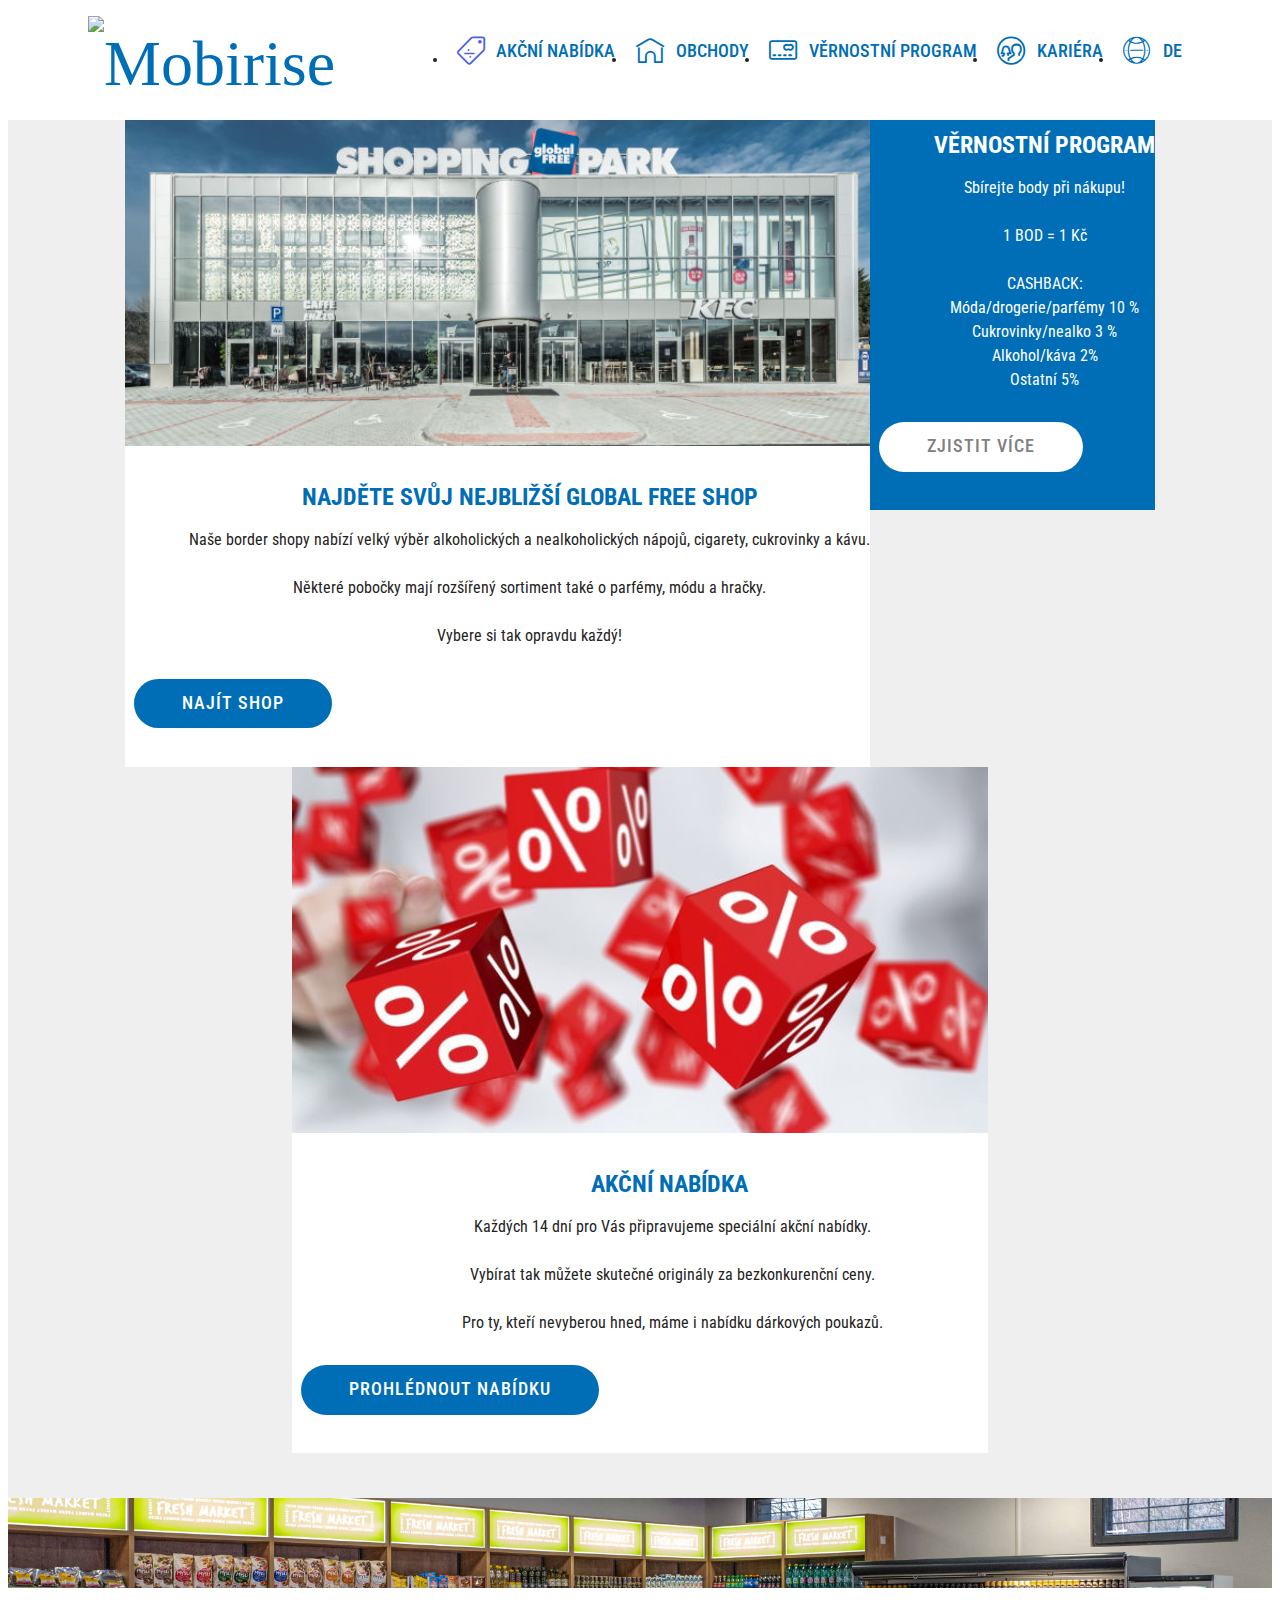
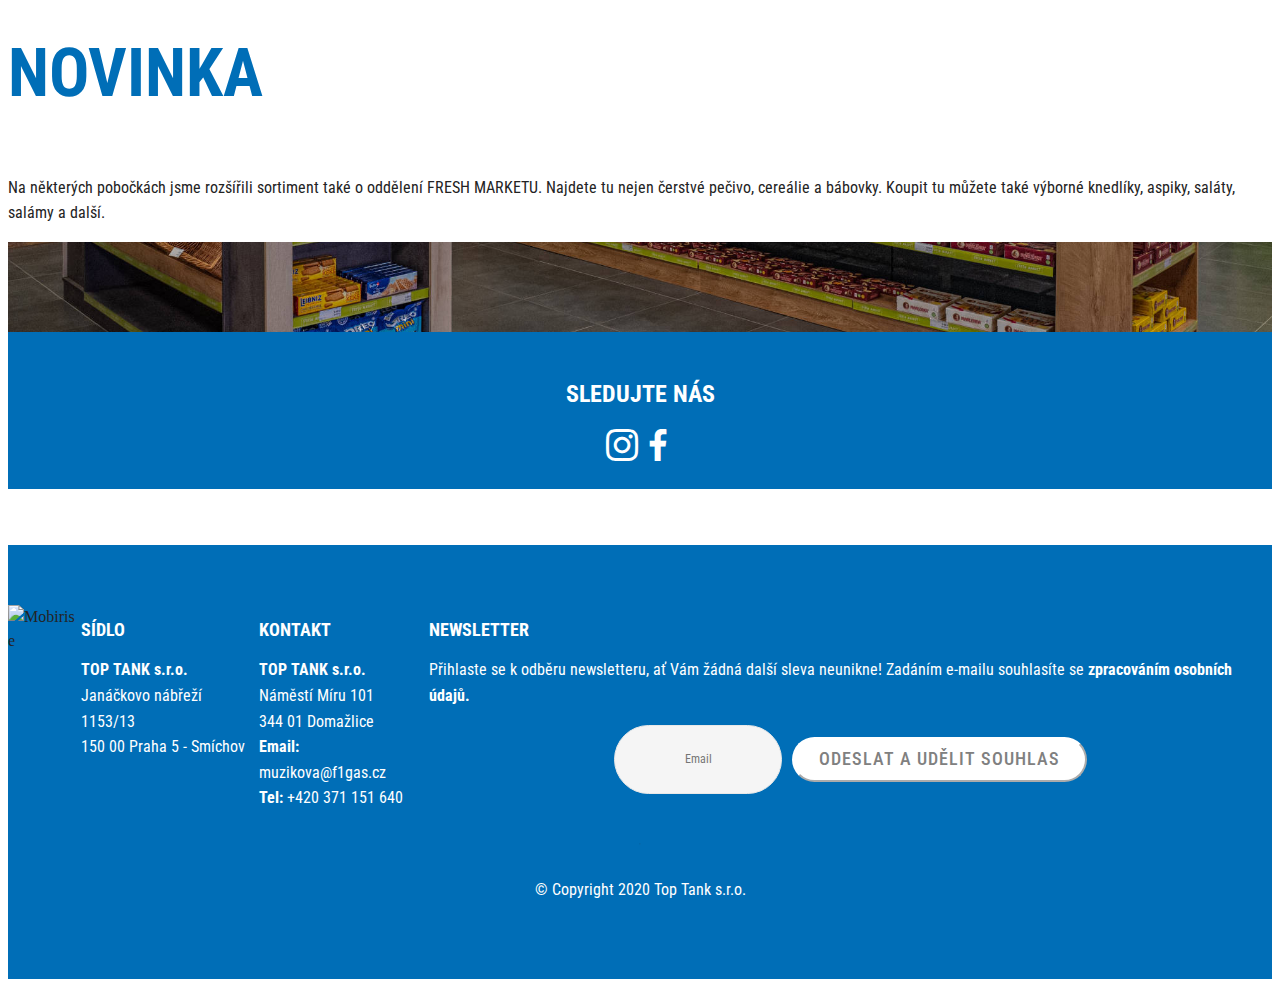
==== commit 11416ed1: "Ceny" ====
--- a/index.html
+++ b/index.html
@@ -60,7 +60,7 @@
     </nav>
 </section>
 
-<section class="engine"><a href="https://mobirise.info">Mobirise</a></section><section class="cid-rUxjlAHg9R" id="image2-4w">
+<section class="engine"><a href="https://mobirise.info/r">bootstrap templates</a></section><section class="cid-rUxjlAHg9R" id="image2-4w">
 
     
 
@@ -269,7 +269,7 @@
                 <p class="mbr-text form-text mbr-fonts-style display-7">Přihlaste se k odběru newsletteru, ať Vám žádná další sleva neunikne! Zadáním e-mailu souhlasíte se <a href="assets/files/Informace_o_zpracovani_osobnich_udaju.pdf" target="_blank" class="text-white"><strong>zpracováním osobních údajů.</strong></a></p>
                 <div class="media-container-column" data-form-type="formoid">
                     <!---Formbuilder Form--->
-                    <form action="https://mobirise.com/" method="POST" class="mbr-form form-with-styler" data-form-title="Mobirise Form"><input type="hidden" name="email" data-form-email="true" value="gAOMItO0bFK4CUUaDeqsGcVcDEzy4yId7mQEI0n2NeL8o1HqEyMhrljP8qbxQc6bl/DMPrJtVK3/VhSErOdTFJYhfw1jUE7a5Ste5nr7QUIE+7uhl+LkZruxK1Tm4pYB">
+                    <form action="https://mobirise.com/" method="POST" class="mbr-form form-with-styler" data-form-title="Mobirise Form"><input type="hidden" name="email" data-form-email="true" value="GJk91lyBz4GWIkc+Mf6YyefHhp9zuXBfO9Mx6Vt5stkuZ5LPHbPWNHlNLnNlgCY+mLusT5bbL/+LhONaohlFWNNkhMF6jWzIYvGxA3IkNlN7pU/0Esj569HHRkykPEzS">
                         <div class="row form-inline justify-content-center">
                             <div hidden="hidden" data-form-alert="" class="alert alert-success col-12">Děkujeme Vám za udělený souhlas se zasíláním newsletteru. Nyní už Vám žádná další slevová akce neunikne!
 
@@ -285,7 +285,7 @@
                             <div class="col-auto form-group " data-for="email">
                                 <input type="email" name="email" placeholder="Email" data-form-field="Email" required="required" class="form-control input-sm input-inverse my-2 display-7" id="email-footer3-37">
                             </div>
-                            <div class="col-auto input-group-btn  m-2"><button type="submit" class="btn m-0 btn-white-outline display-4">ODESLAT A UDĚLIT SOUHLAS</button></div>
+                            <div class="col-auto input-group-btn  m-2"><button type="submit" class="btn m-0 btn-white display-4">ODESLAT A UDĚLIT SOUHLAS</button></div>
                         </div>
                     </form><!---Formbuilder Form--->
                 </div>
--- a/assets/mobirise/css/mbr-additional.css
+++ b/assets/mobirise/css/mbr-additional.css
@@ -5803,6 +5803,10 @@
 .cid-rTIigNOJVn .card-title {
   text-align: center;
 }
+.cid-rTIigNOJVn .mbr-text,
+.cid-rTIigNOJVn .mbr-section-btn {
+  text-align: center;
+}
 .cid-rUmlb8Nkj6 {
   padding-top: 0px;
   padding-bottom: 0px;
@@ -5844,6 +5848,10 @@
 .cid-rUmlb8Nkj6 .card-title {
   text-align: center;
 }
+.cid-rUmlb8Nkj6 .mbr-text,
+.cid-rUmlb8Nkj6 .mbr-section-btn {
+  text-align: center;
+}
 .cid-rUmlNly1n3 {
   padding-top: 0px;
   padding-bottom: 0px;
@@ -5885,6 +5893,10 @@
 .cid-rUmlNly1n3 .card-title {
   text-align: center;
 }
+.cid-rUmlNly1n3 .mbr-text,
+.cid-rUmlNly1n3 .mbr-section-btn {
+  text-align: center;
+}
 .cid-rUmmozgHOd {
   padding-top: 0px;
   padding-bottom: 15px;
@@ -5924,6 +5936,10 @@
   }
 }
 .cid-rUmmozgHOd .card-title {
+  text-align: center;
+}
+.cid-rUmmozgHOd .mbr-text,
+.cid-rUmmozgHOd .mbr-section-btn {
   text-align: center;
 }
 .cid-rTZXhNO83j {
--- a/assets/mobirise/css/mbr-additional.css
+++ b/assets/mobirise/css/mbr-additional.css
@@ -5803,6 +5803,10 @@
 .cid-rTIigNOJVn .card-title {
   text-align: center;
 }
+.cid-rTIigNOJVn .mbr-text,
+.cid-rTIigNOJVn .mbr-section-btn {
+  text-align: center;
+}
 .cid-rUmlb8Nkj6 {
   padding-top: 0px;
   padding-bottom: 0px;
@@ -5844,6 +5848,10 @@
 .cid-rUmlb8Nkj6 .card-title {
   text-align: center;
 }
+.cid-rUmlb8Nkj6 .mbr-text,
+.cid-rUmlb8Nkj6 .mbr-section-btn {
+  text-align: center;
+}
 .cid-rUmlNly1n3 {
   padding-top: 0px;
   padding-bottom: 0px;
@@ -5885,6 +5893,10 @@
 .cid-rUmlNly1n3 .card-title {
   text-align: center;
 }
+.cid-rUmlNly1n3 .mbr-text,
+.cid-rUmlNly1n3 .mbr-section-btn {
+  text-align: center;
+}
 .cid-rUmmozgHOd {
   padding-top: 0px;
   padding-bottom: 15px;
@@ -5924,6 +5936,10 @@
   }
 }
 .cid-rUmmozgHOd .card-title {
+  text-align: center;
+}
+.cid-rUmmozgHOd .mbr-text,
+.cid-rUmmozgHOd .mbr-section-btn {
   text-align: center;
 }
 .cid-rTZXhNO83j {
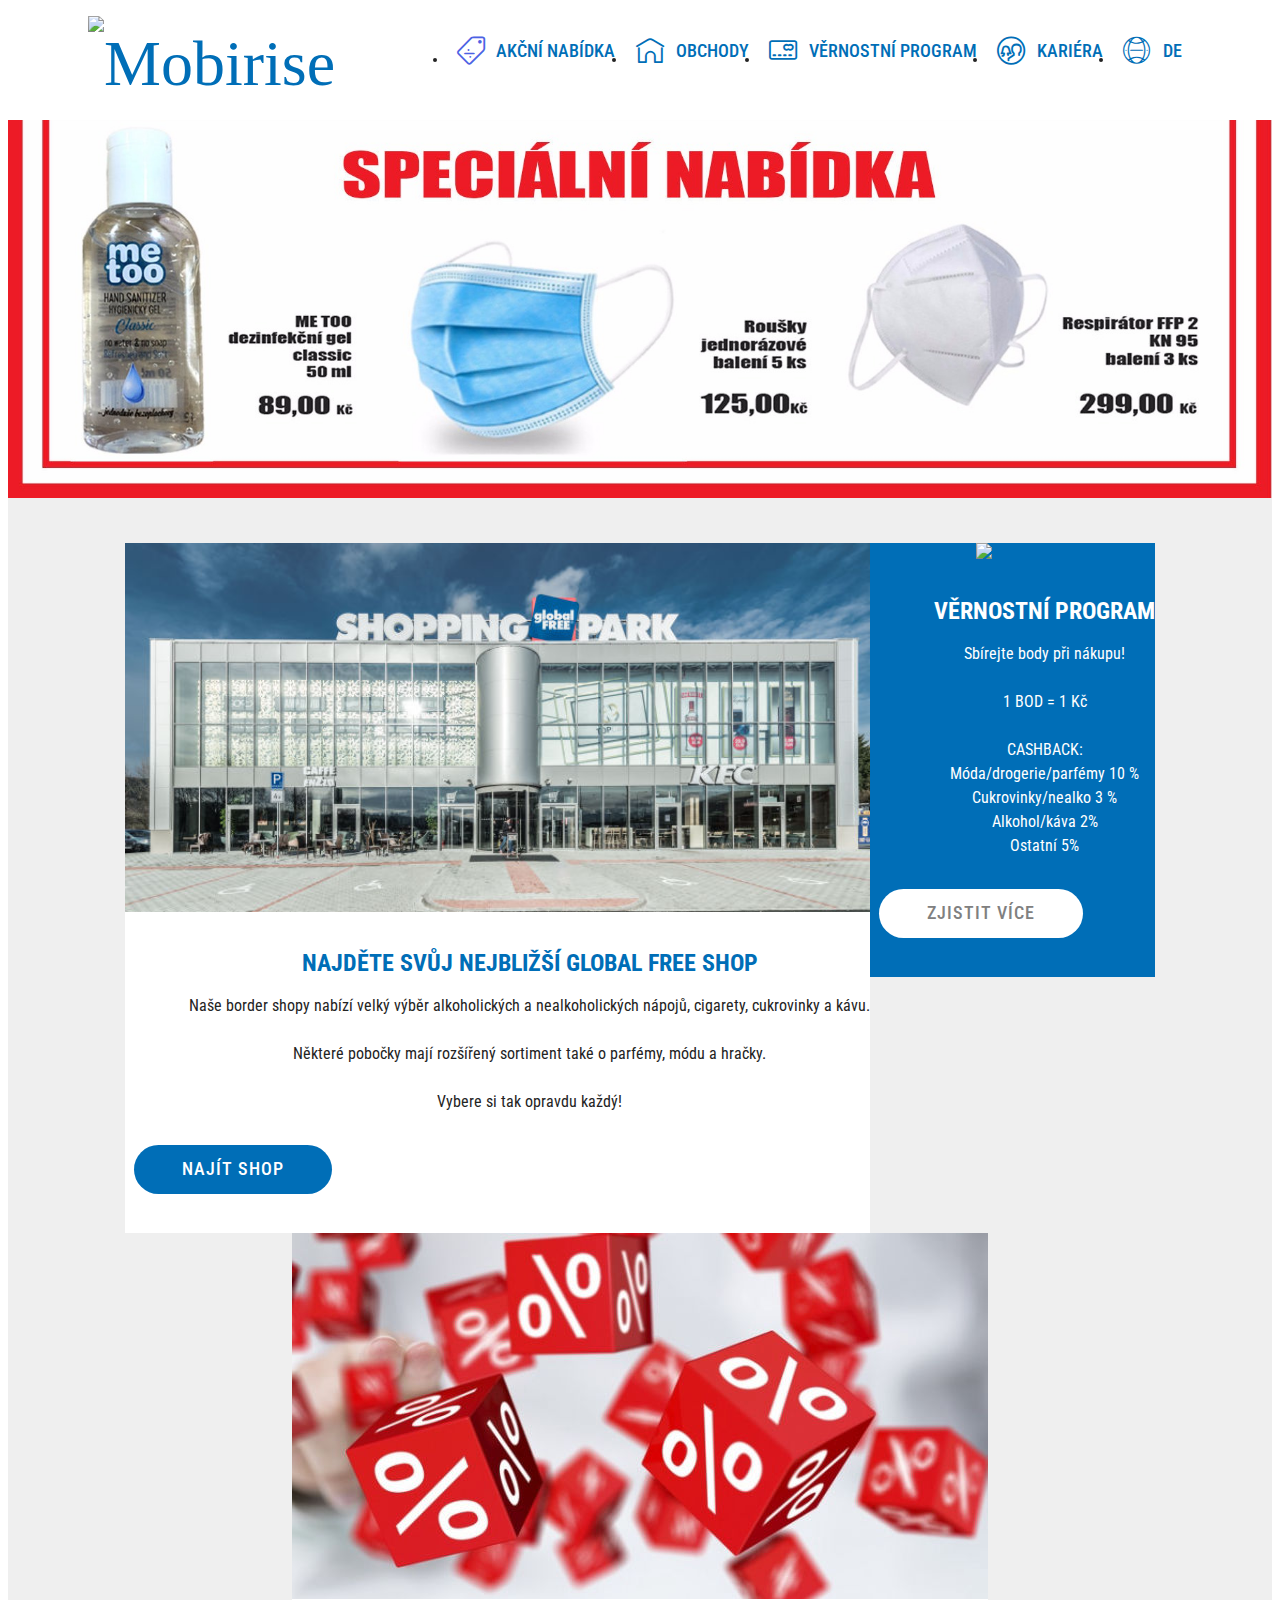
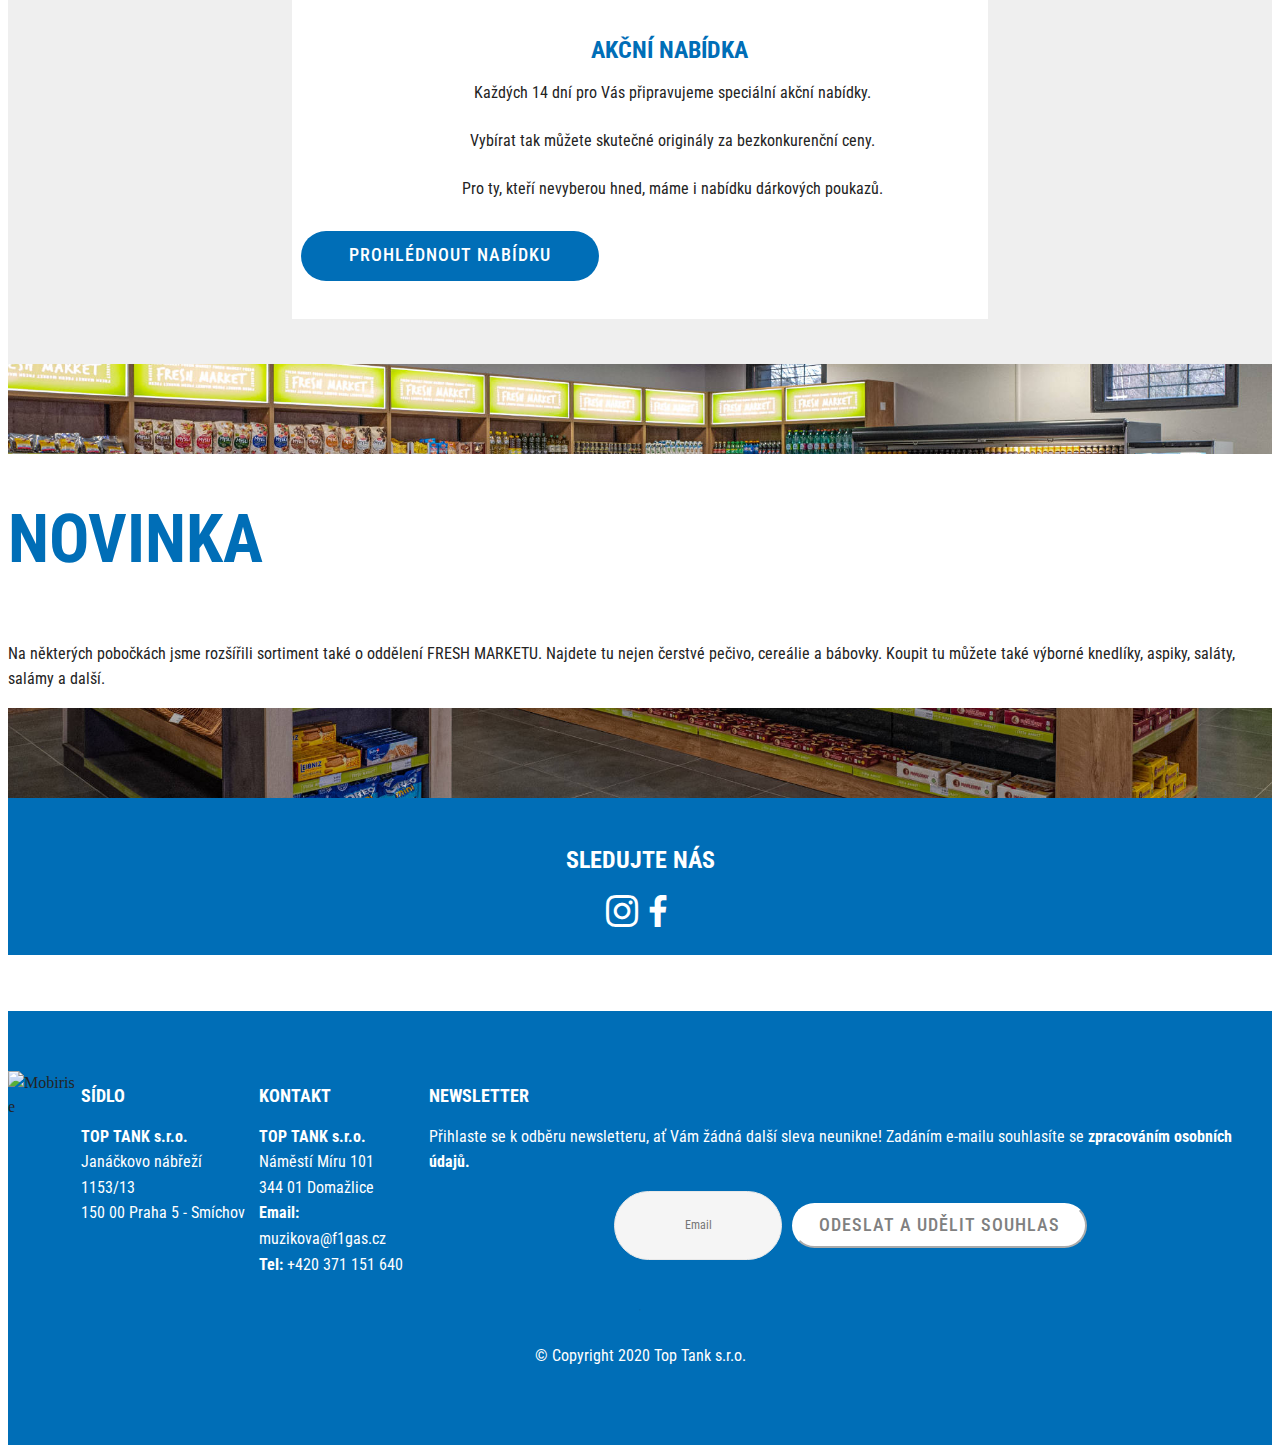
==== commit 45c2371b: "covid" ====
--- a/index.html
+++ b/index.html
@@ -60,13 +60,13 @@
     </nav>
 </section>
 
-<section class="engine"><a href="https://mobirise.info/r">bootstrap templates</a></section><section class="cid-rUxjlAHg9R" id="image2-4w">
+<section class="engine"><a href="https://mobirise.info/n">simple site templates</a></section><section class="cid-rUxjlAHg9R" id="image2-4w">
 
     
 
     <figure class="mbr-figure">
         <div class="image-block" style="width: 100%;">
-            <a href="page8.html"><img src="assets/images/08-1578x600.jpeg" alt="Mobirise" title=""></a>
+            <a href="page8.html"><img src="assets/images/banner-5-1800x744.jpeg" alt="Mobirise" title=""></a>
             
         </div>
     </figure>
@@ -269,7 +269,7 @@
                 <p class="mbr-text form-text mbr-fonts-style display-7">Přihlaste se k odběru newsletteru, ať Vám žádná další sleva neunikne! Zadáním e-mailu souhlasíte se <a href="assets/files/Informace_o_zpracovani_osobnich_udaju.pdf" target="_blank" class="text-white"><strong>zpracováním osobních údajů.</strong></a></p>
                 <div class="media-container-column" data-form-type="formoid">
                     <!---Formbuilder Form--->
-                    <form action="https://mobirise.com/" method="POST" class="mbr-form form-with-styler" data-form-title="Mobirise Form"><input type="hidden" name="email" data-form-email="true" value="GJk91lyBz4GWIkc+Mf6YyefHhp9zuXBfO9Mx6Vt5stkuZ5LPHbPWNHlNLnNlgCY+mLusT5bbL/+LhONaohlFWNNkhMF6jWzIYvGxA3IkNlN7pU/0Esj569HHRkykPEzS">
+                    <form action="https://mobirise.com/" method="POST" class="mbr-form form-with-styler" data-form-title="Mobirise Form"><input type="hidden" name="email" data-form-email="true" value="skGa07EWkR0mBJpfzMYJpYlL0zrYMSnRtgiYQzY6/ZnIGXBU2XNZ3TbUkGX5eML7SOIWxySynEyg+MWBqNXUPgz7CwIVmH5OoJ/YmRUC/qV53KTI/jy8Mfty2KQrDHe4">
                         <div class="row form-inline justify-content-center">
                             <div hidden="hidden" data-form-alert="" class="alert alert-success col-12">Děkujeme Vám za udělený souhlas se zasíláním newsletteru. Nyní už Vám žádná další slevová akce neunikne!
 
